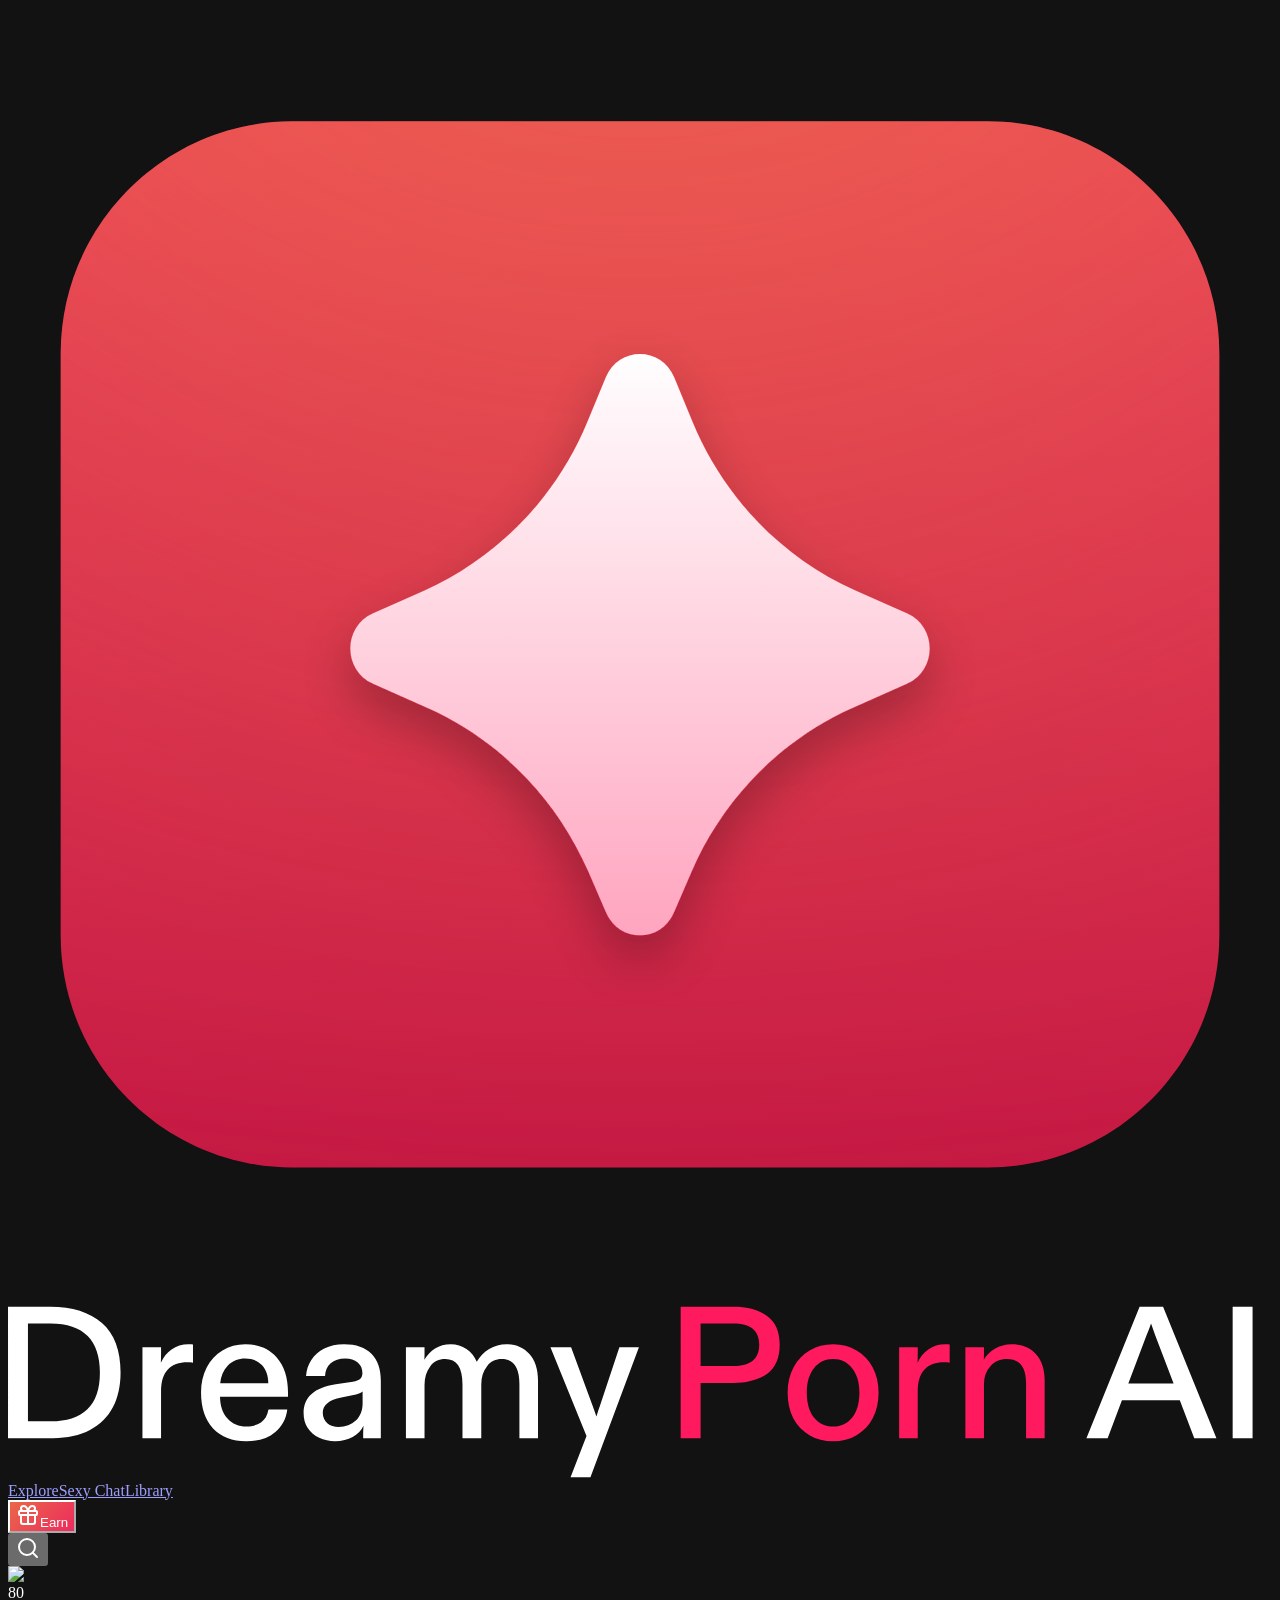
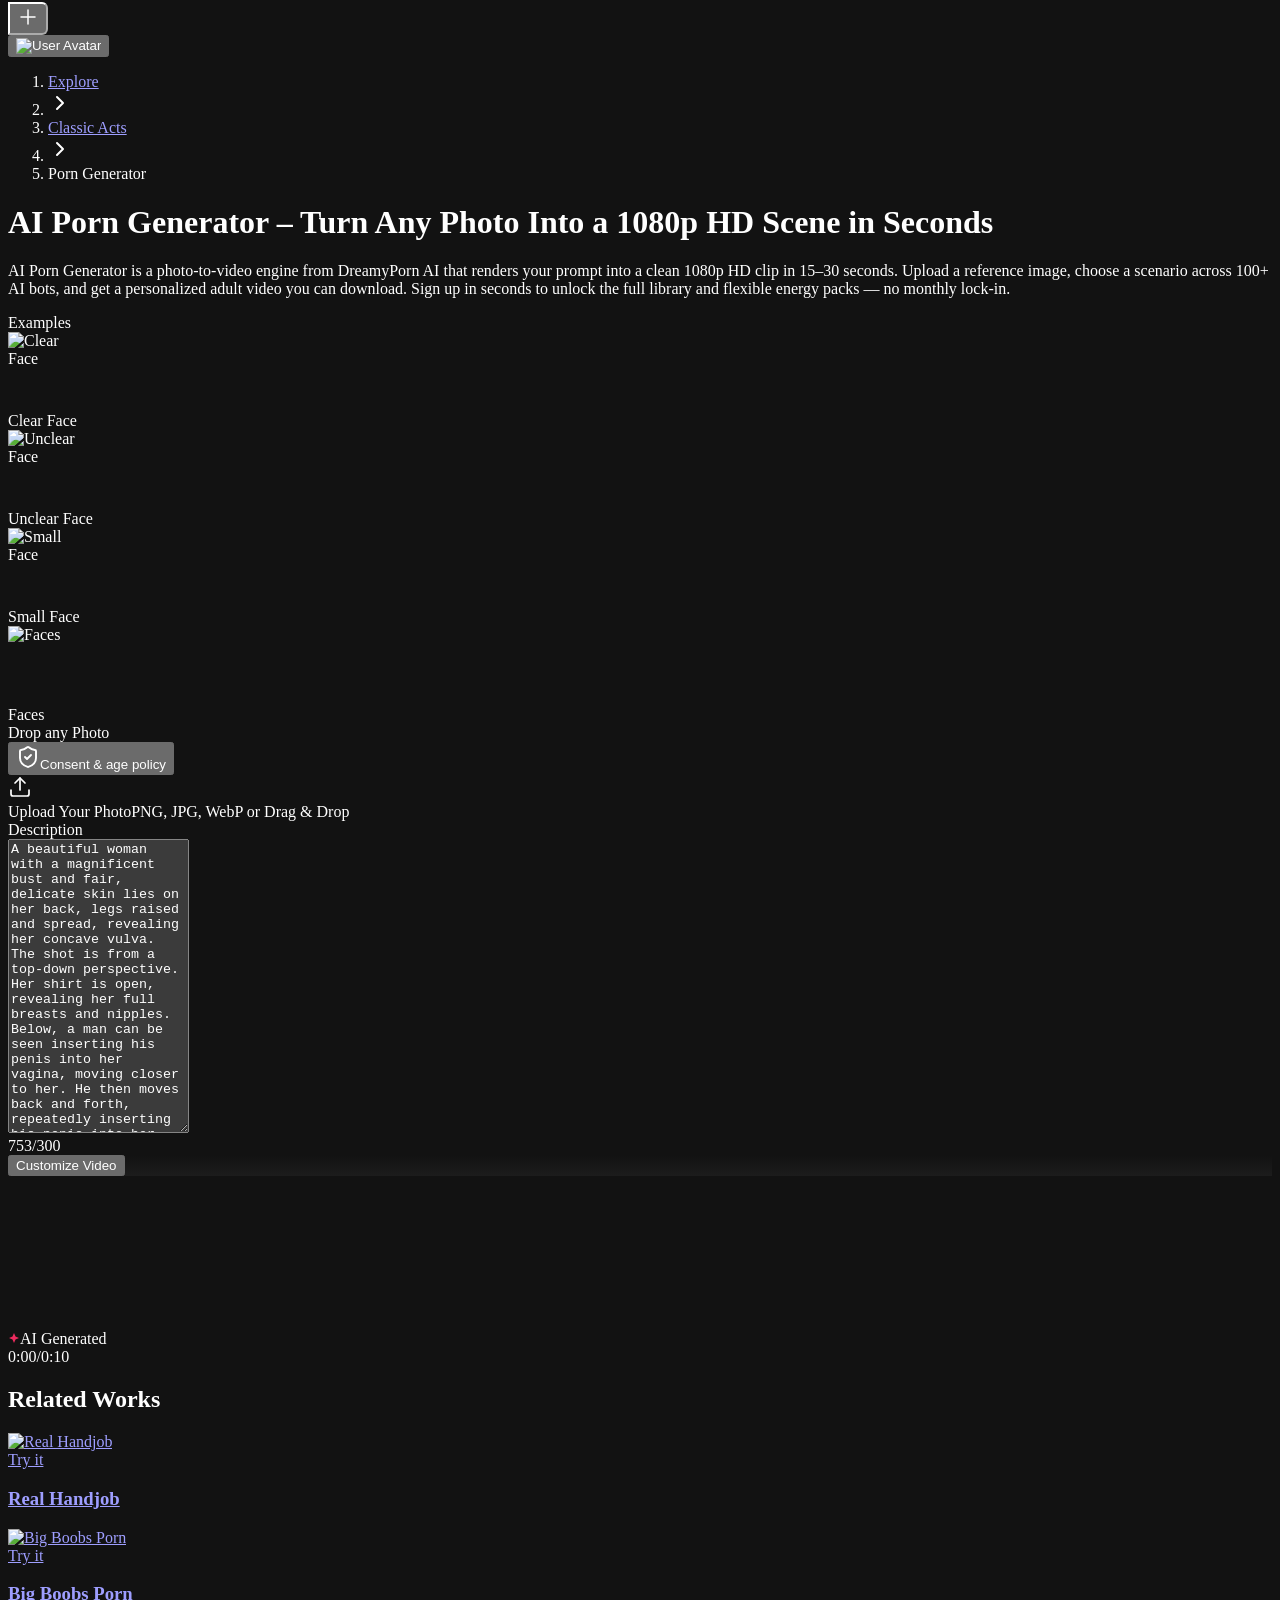
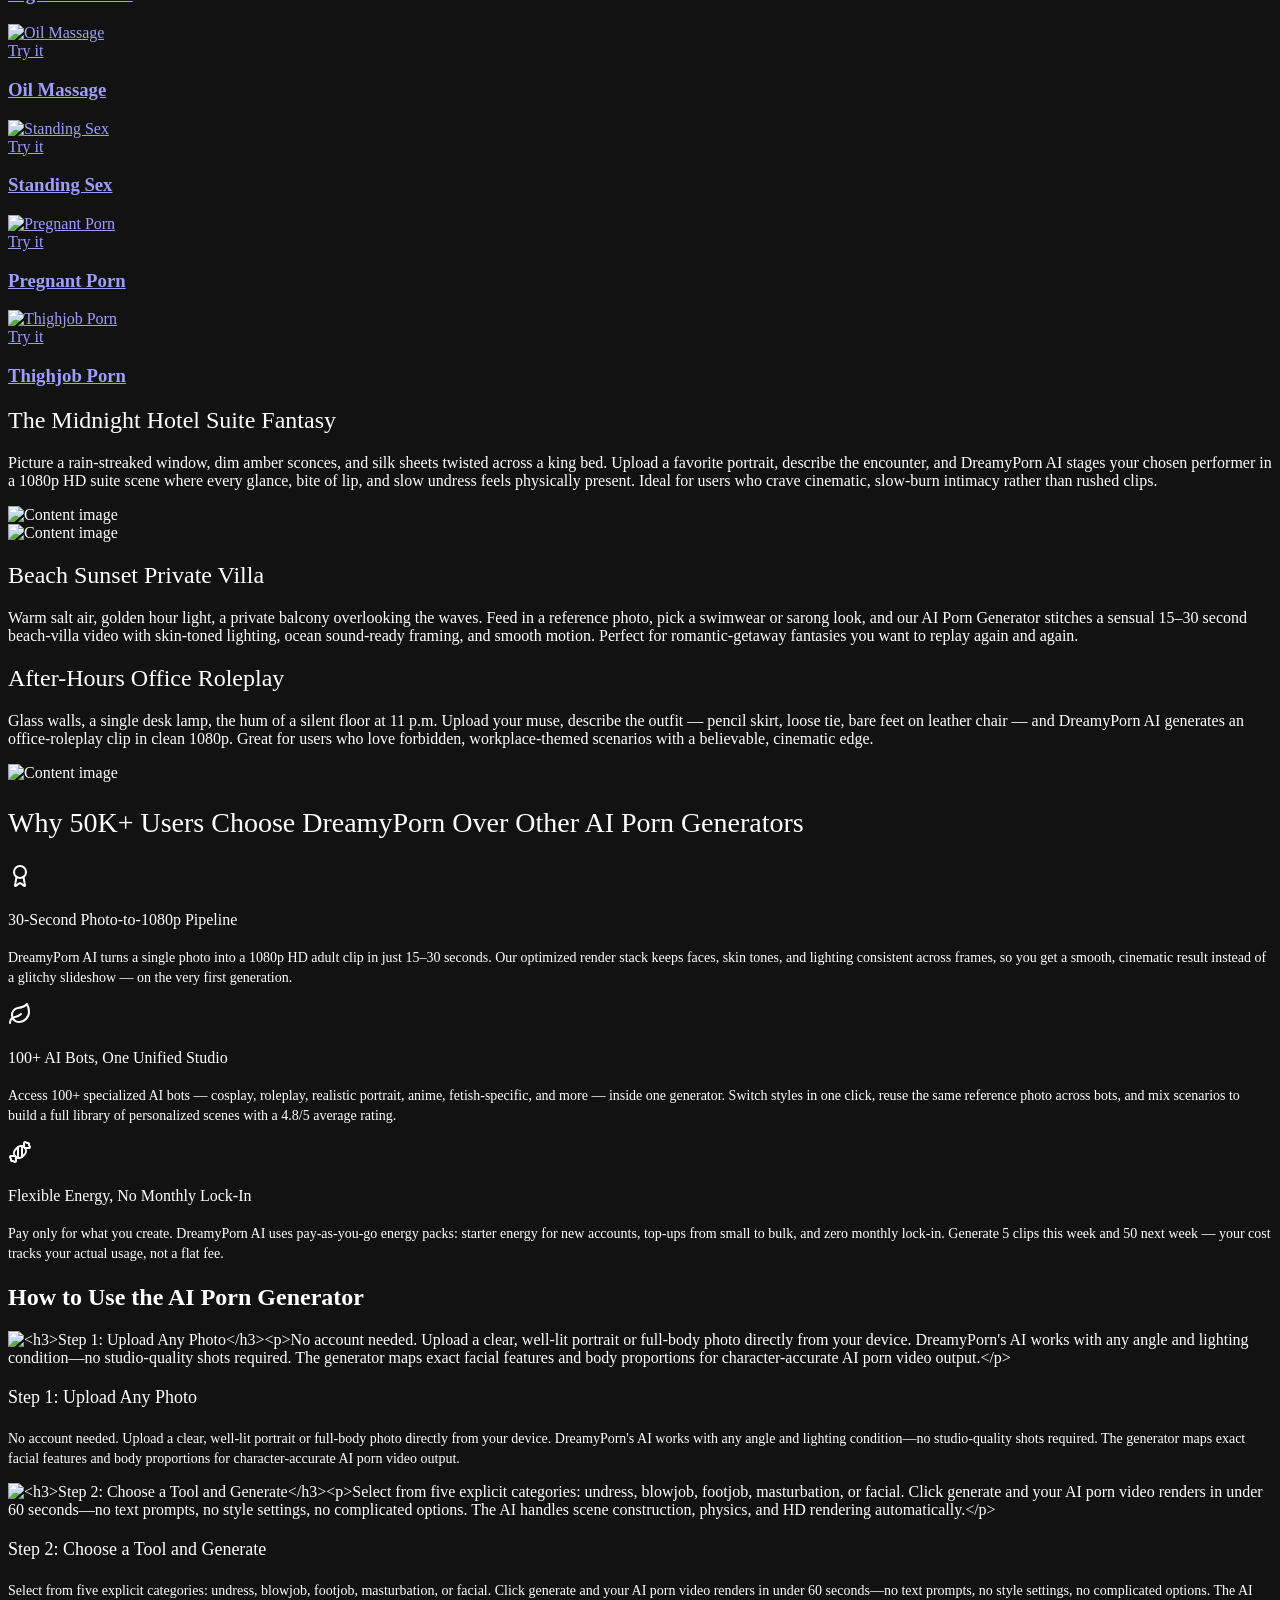
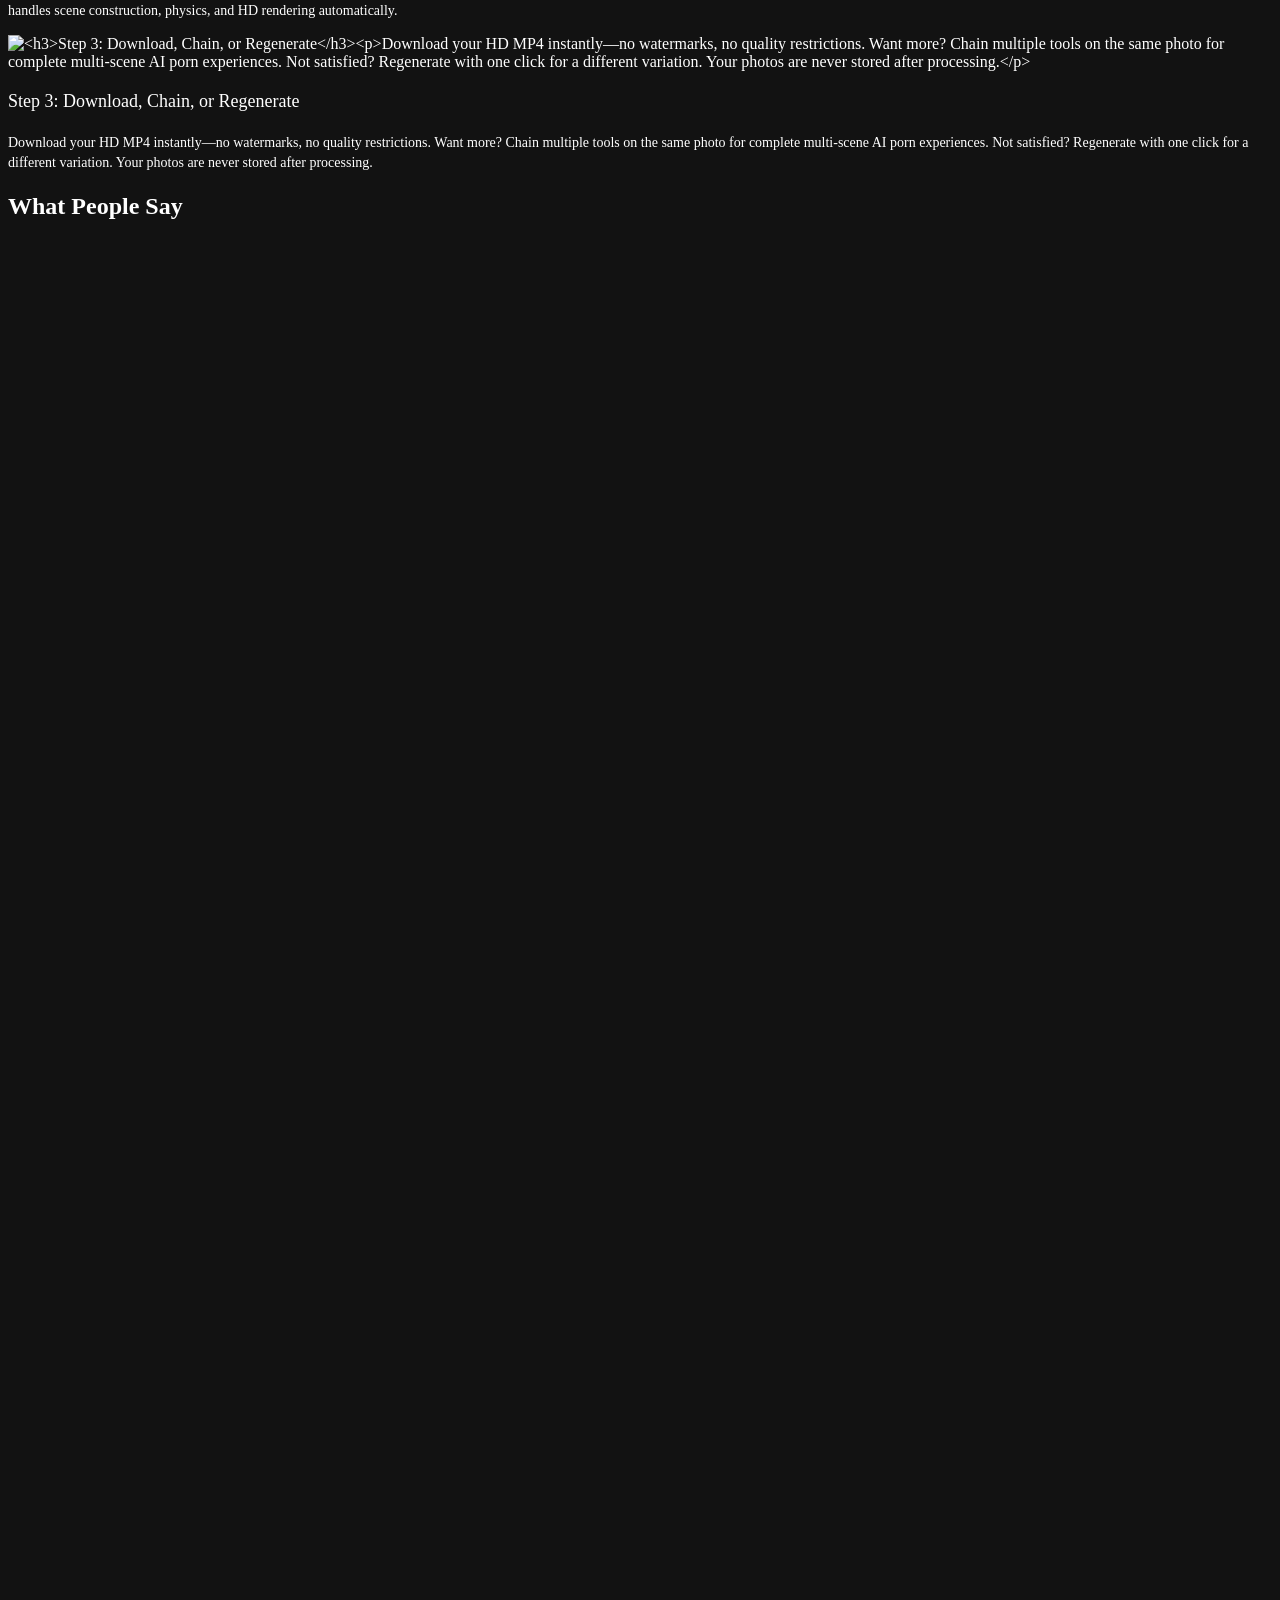
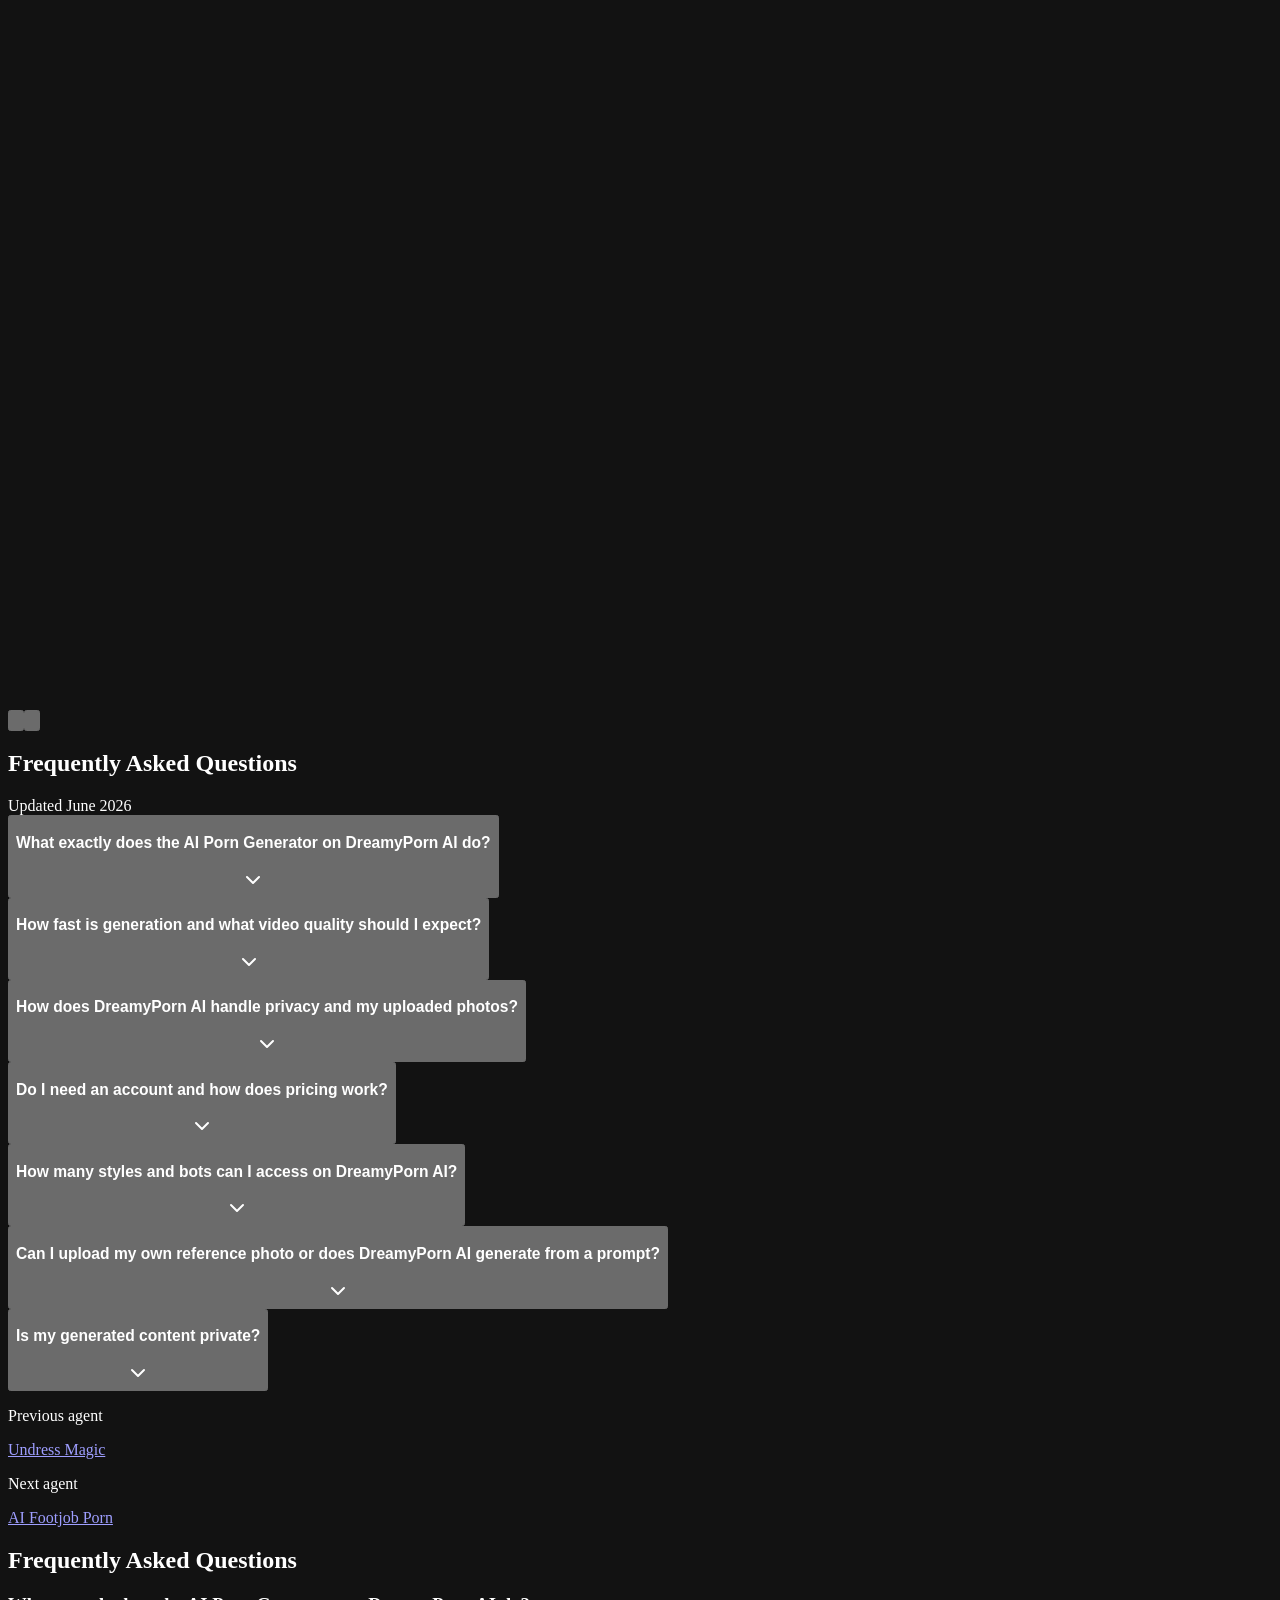
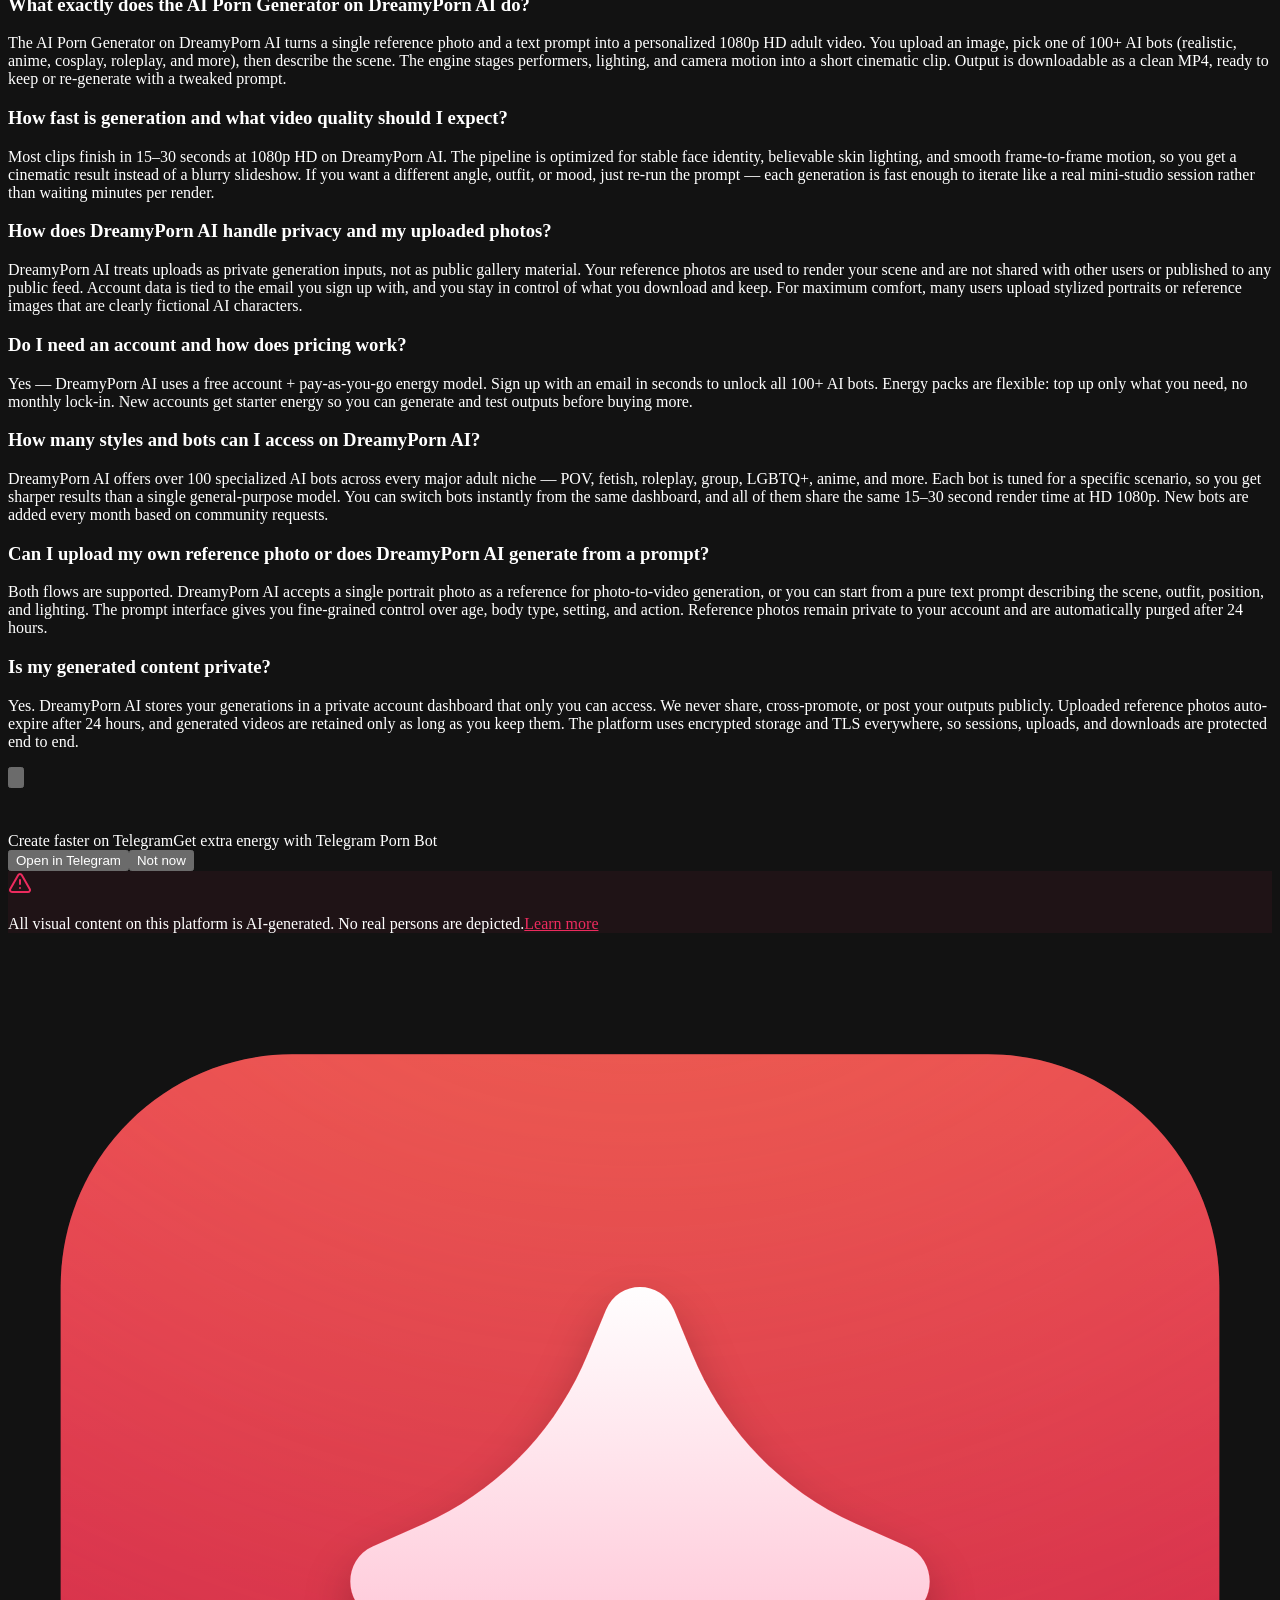
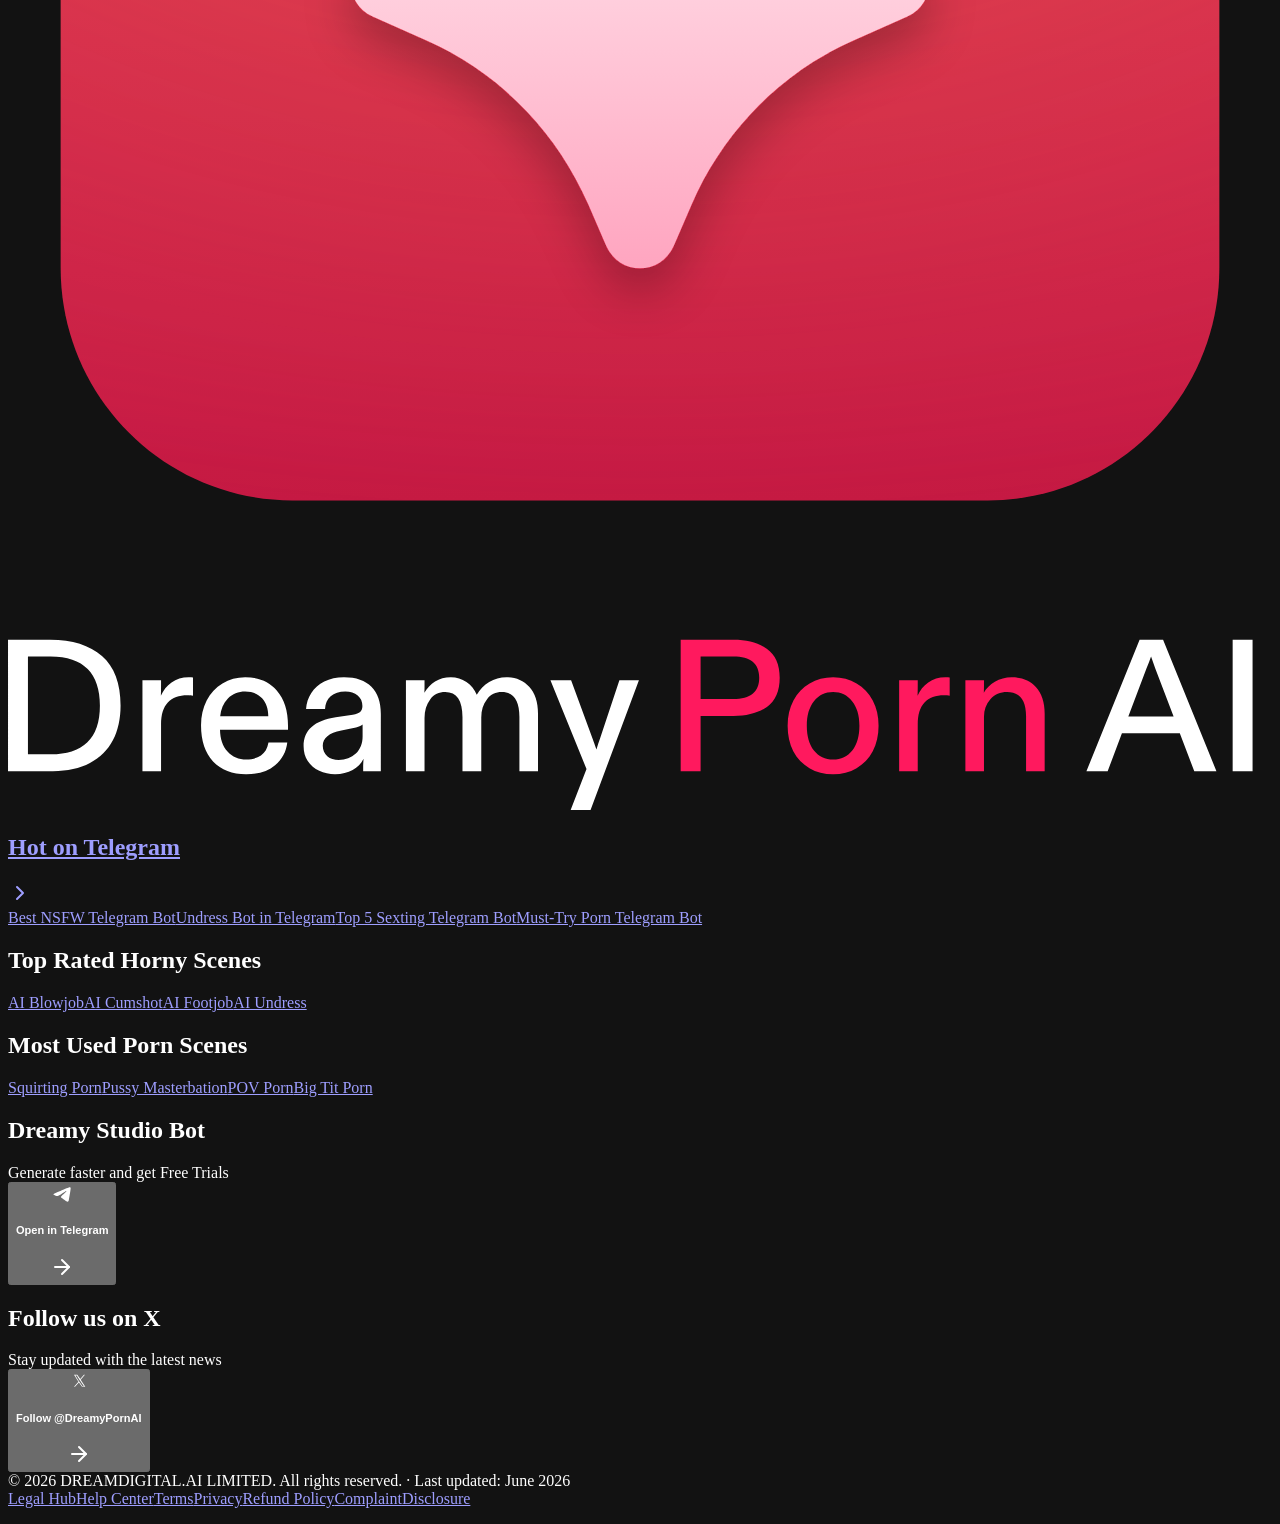
==== index.html @ 9a804de1 "Add files via upload" ====
<!DOCTYPE html>
<!-- saved from url=(0052)https://dreamyporn.ai/classic-acts/ai-porn-generator -->
<html class="__variable_bad95c no-scrollbar mx-auto max-w-[1920px] dark" lang="en" style="color-scheme: dark; --wcm-color-fg-1: rgb(20,20,20); --wcm-color-fg-2: rgb(121,134,134); --wcm-color-fg-3: rgb(158,169,169); --wcm-color-bg-1: rgb(255,255,255); --wcm-color-bg-2: rgb(241,243,243); --wcm-color-bg-3: rgb(228,231,231); --wcm-color-overlay: rgba(0,0,0,0.1); --wcm-accent-color: #3396FF; --wcm-accent-fill-color: #FFFFFF; --wcm-z-index: 1000000; --wcm-background-color: #3396FF; --wcm-background-border-radius: 8px; --wcm-container-border-radius: 30px; --wcm-wallet-icon-border-radius: 15px; --wcm-wallet-icon-large-border-radius: 30px; --wcm-wallet-icon-small-border-radius: 7px; --wcm-input-border-radius: 28px; --wcm-button-border-radius: 10px; --wcm-notification-border-radius: 36px; --wcm-secondary-button-border-radius: 28px; --wcm-icon-button-border-radius: 50%; --wcm-button-hover-highlight-border-radius: 10px; --wcm-text-big-bold-size: 20px; --wcm-text-big-bold-weight: 600; --wcm-text-big-bold-line-height: 24px; --wcm-text-big-bold-letter-spacing: -0.03em; --wcm-text-big-bold-text-transform: none; --wcm-text-xsmall-bold-size: 10px; --wcm-text-xsmall-bold-weight: 700; --wcm-text-xsmall-bold-line-height: 12px; --wcm-text-xsmall-bold-letter-spacing: 0.02em; --wcm-text-xsmall-bold-text-transform: uppercase; --wcm-text-xsmall-regular-size: 12px; --wcm-text-xsmall-regular-weight: 600; --wcm-text-xsmall-regular-line-height: 14px; --wcm-text-xsmall-regular-letter-spacing: -0.03em; --wcm-text-xsmall-regular-text-transform: none; --wcm-text-small-thin-size: 14px; --wcm-text-small-thin-weight: 500; --wcm-text-small-thin-line-height: 16px; --wcm-text-small-thin-letter-spacing: -0.03em; --wcm-text-small-thin-text-transform: none; --wcm-text-small-regular-size: 14px; --wcm-text-small-regular-weight: 600; --wcm-text-small-regular-line-height: 16px; --wcm-text-small-regular-letter-spacing: -0.03em; --wcm-text-small-regular-text-transform: none; --wcm-text-medium-regular-size: 16px; --wcm-text-medium-regular-weight: 600; --wcm-text-medium-regular-line-height: 20px; --wcm-text-medium-regular-letter-spacing: -0.03em; --wcm-text-medium-regular-text-transform: none; --wcm-font-family: -apple-system, system-ui, BlinkMacSystemFont, &#39;Segoe UI&#39;, Roboto, Ubuntu, &#39;Helvetica Neue&#39;, sans-serif; --wcm-font-feature-settings: &#39;tnum&#39; on, &#39;lnum&#39; on, &#39;case&#39; on; --wcm-success-color: rgb(38,181,98); --wcm-error-color: rgb(242, 90, 103); --wcm-overlay-background-color: rgba(0, 0, 0, 0.3); --wcm-overlay-backdrop-filter: none;"><head><meta http-equiv="Content-Type" content="text/html; charset=UTF-8"><link rel="stylesheet" href="./Best AI Porn Generator — HD 1080p in 30s _ DreamyPorn AI_files/b94a062af1a8dc96.css" data-precedence="next"><link rel="stylesheet" href="./Best AI Porn Generator — HD 1080p in 30s _ DreamyPorn AI_files/7d58cf0eca606922.css" data-precedence="next"><link rel="stylesheet" href="./Best AI Porn Generator — HD 1080p in 30s _ DreamyPorn AI_files/d6b061a3a3813647.css" data-precedence="next"><script src="./Best AI Porn Generator — HD 1080p in 30s _ DreamyPorn AI_files/64013718-0834ea9c41f2eb96.js.завантаження" async="" nonce=""></script><script src="./Best AI Porn Generator — HD 1080p in 30s _ DreamyPorn AI_files/3662-3bfb8023290907bc.js.завантаження" async="" nonce=""></script><script src="./Best AI Porn Generator — HD 1080p in 30s _ DreamyPorn AI_files/main-app-493e3308ccab097a.js.завантаження" async="" nonce=""></script><script src="./Best AI Porn Generator — HD 1080p in 30s _ DreamyPorn AI_files/2d1400c4-2dc976add39583f1.js.завантаження" async="" nonce=""></script><script src="./Best AI Porn Generator — HD 1080p in 30s _ DreamyPorn AI_files/27189323-06ae3f7335c39996.js.завантаження" async="" nonce=""></script><script src="./Best AI Porn Generator — HD 1080p in 30s _ DreamyPorn AI_files/9443-64b8e7949af06fe7.js.завантаження" async="" nonce=""></script><script src="./Best AI Porn Generator — HD 1080p in 30s _ DreamyPorn AI_files/3924-021b670758d60916.js.завантаження" async="" nonce=""></script><script src="./Best AI Porn Generator — HD 1080p in 30s _ DreamyPorn AI_files/47-842d94a8824bfe35.js.завантаження" async="" nonce=""></script><script src="./Best AI Porn Generator — HD 1080p in 30s _ DreamyPorn AI_files/error-6430dbbb666ce694.js.завантаження" async="" nonce=""></script><script src="./Best AI Porn Generator — HD 1080p in 30s _ DreamyPorn AI_files/d418eefc-2f1fbba131ad57ae.js.завантаження" async="" nonce=""></script><script src="./Best AI Porn Generator — HD 1080p in 30s _ DreamyPorn AI_files/5176-88799b2eab712360.js.завантаження" async="" nonce=""></script><script src="./Best AI Porn Generator — HD 1080p in 30s _ DreamyPorn AI_files/6176-acbb37fa8e73416c.js.завантаження" async="" nonce=""></script><script src="./Best AI Porn Generator — HD 1080p in 30s _ DreamyPorn AI_files/5592-67884c08da29d616.js.завантаження" async="" nonce=""></script><script src="./Best AI Porn Generator — HD 1080p in 30s _ DreamyPorn AI_files/global-error-c7f692f5a6d185b6.js.завантаження" async="" nonce=""></script><script src="./Best AI Porn Generator — HD 1080p in 30s _ DreamyPorn AI_files/92-e41ec21374abd4bc.js.завантаження" async="" nonce=""></script><script type="application/ld+json">{"@context":"https://schema.org","@type":"Organization","name":"DreamyPorn AI","url":"https://dreamyporn.ai","logo":"https://dreamyporn.ai/logo.png","description":"DreamyPorn AI is the leading AI-powered platform for creating personalized HD NSFW videos from photos. Features include undress, blowjob, footjob, facial, and masturbation video generation.","sameAs":["https://t.me/Fantasia_Studio_Bot","https://x.com/AIDreamyporn"]}</script><script type="application/ld+json">{"@context":"https://schema.org","@type":"WebSite","name":"DreamyPorn AI","url":"https://dreamyporn.ai","description":"AI porn video generator — create realistic NSFW content from any photo in seconds.","publisher":{"@type":"Organization","name":"DreamyPorn AI","url":"https://dreamyporn.ai"}}</script><script src="./Best AI Porn Generator — HD 1080p in 30s _ DreamyPorn AI_files/polyfills-42372ed130431b0a(1).js.завантаження" nomodule="" nonce=""></script><script id="sc-global">
          window.$global = window.$global || {};
          window.$global.locale = 'en';
          window.$global.visitorId = 'e04ec60a-961d-49da-8b56-17e6f040cc16';
          window.$global.isLogin = true;
        </script><style type="text/css">[data-vaul-drawer]{touch-action:none;will-change:transform;transition:transform .5s cubic-bezier(.32, .72, 0, 1);animation-duration:.5s;animation-timing-function:cubic-bezier(0.32,0.72,0,1)}[data-vaul-drawer][data-vaul-snap-points=false][data-vaul-drawer-direction=bottom][data-state=open]{animation-name:slideFromBottom}[data-vaul-drawer][data-vaul-snap-points=false][data-vaul-drawer-direction=bottom][data-state=closed]{animation-name:slideToBottom}[data-vaul-drawer][data-vaul-snap-points=false][data-vaul-drawer-direction=top][data-state=open]{animation-name:slideFromTop}[data-vaul-drawer][data-vaul-snap-points=false][data-vaul-drawer-direction=top][data-state=closed]{animation-name:slideToTop}[data-vaul-drawer][data-vaul-snap-points=false][data-vaul-drawer-direction=left][data-state=open]{animation-name:slideFromLeft}[data-vaul-drawer][data-vaul-snap-points=false][data-vaul-drawer-direction=left][data-state=closed]{animation-name:slideToLeft}[data-vaul-drawer][data-vaul-snap-points=false][data-vaul-drawer-direction=right][data-state=open]{animation-name:slideFromRight}[data-vaul-drawer][data-vaul-snap-points=false][data-vaul-drawer-direction=right][data-state=closed]{animation-name:slideToRight}[data-vaul-drawer][data-vaul-snap-points=true][data-vaul-drawer-direction=bottom]{transform:translate3d(0,var(--initial-transform,100%),0)}[data-vaul-drawer][data-vaul-snap-points=true][data-vaul-drawer-direction=top]{transform:translate3d(0,calc(var(--initial-transform,100%) * -1),0)}[data-vaul-drawer][data-vaul-snap-points=true][data-vaul-drawer-direction=left]{transform:translate3d(calc(var(--initial-transform,100%) * -1),0,0)}[data-vaul-drawer][data-vaul-snap-points=true][data-vaul-drawer-direction=right]{transform:translate3d(var(--initial-transform,100%),0,0)}[data-vaul-drawer][data-vaul-delayed-snap-points=true][data-vaul-drawer-direction=top]{transform:translate3d(0,var(--snap-point-height,0),0)}[data-vaul-drawer][data-vaul-delayed-snap-points=true][data-vaul-drawer-direction=bottom]{transform:translate3d(0,var(--snap-point-height,0),0)}[data-vaul-drawer][data-vaul-delayed-snap-points=true][data-vaul-drawer-direction=left]{transform:translate3d(var(--snap-point-height,0),0,0)}[data-vaul-drawer][data-vaul-delayed-snap-points=true][data-vaul-drawer-direction=right]{transform:translate3d(var(--snap-point-height,0),0,0)}[data-vaul-overlay][data-vaul-snap-points=false]{animation-duration:.5s;animation-timing-function:cubic-bezier(0.32,0.72,0,1)}[data-vaul-overlay][data-vaul-snap-points=false][data-state=open]{animation-name:fadeIn}[data-vaul-overlay][data-state=closed]{animation-name:fadeOut}[data-vaul-animate=false]{animation:none!important}[data-vaul-overlay][data-vaul-snap-points=true]{opacity:0;transition:opacity .5s cubic-bezier(.32, .72, 0, 1)}[data-vaul-overlay][data-vaul-snap-points=true]{opacity:1}[data-vaul-drawer]:not([data-vaul-custom-container=true])::after{content:'';position:absolute;background:inherit;background-color:inherit}[data-vaul-drawer][data-vaul-drawer-direction=top]::after{top:initial;bottom:100%;left:0;right:0;height:200%}[data-vaul-drawer][data-vaul-drawer-direction=bottom]::after{top:100%;bottom:initial;left:0;right:0;height:200%}[data-vaul-drawer][data-vaul-drawer-direction=left]::after{left:initial;right:100%;top:0;bottom:0;width:200%}[data-vaul-drawer][data-vaul-drawer-direction=right]::after{left:100%;right:initial;top:0;bottom:0;width:200%}[data-vaul-overlay][data-vaul-snap-points=true]:not([data-vaul-snap-points-overlay=true]):not(
[data-state=closed]
){opacity:0}[data-vaul-overlay][data-vaul-snap-points-overlay=true]{opacity:1}[data-vaul-handle]{display:block;position:relative;opacity:.7;background:#e2e2e4;margin-left:auto;margin-right:auto;height:5px;width:32px;border-radius:1rem;touch-action:pan-y}[data-vaul-handle]:active,[data-vaul-handle]:hover{opacity:1}[data-vaul-handle-hitarea]{position:absolute;left:50%;top:50%;transform:translate(-50%,-50%);width:max(100%,2.75rem);height:max(100%,2.75rem);touch-action:inherit}@media (hover:hover) and (pointer:fine){[data-vaul-drawer]{user-select:none}}@media (pointer:fine){[data-vaul-handle-hitarea]:{width:100%;height:100%}}@keyframes fadeIn{from{opacity:0}to{opacity:1}}@keyframes fadeOut{to{opacity:0}}@keyframes slideFromBottom{from{transform:translate3d(0,var(--initial-transform,100%),0)}to{transform:translate3d(0,0,0)}}@keyframes slideToBottom{to{transform:translate3d(0,var(--initial-transform,100%),0)}}@keyframes slideFromTop{from{transform:translate3d(0,calc(var(--initial-transform,100%) * -1),0)}to{transform:translate3d(0,0,0)}}@keyframes slideToTop{to{transform:translate3d(0,calc(var(--initial-transform,100%) * -1),0)}}@keyframes slideFromLeft{from{transform:translate3d(calc(var(--initial-transform,100%) * -1),0,0)}to{transform:translate3d(0,0,0)}}@keyframes slideToLeft{to{transform:translate3d(calc(var(--initial-transform,100%) * -1),0,0)}}@keyframes slideFromRight{from{transform:translate3d(var(--initial-transform,100%),0,0)}to{transform:translate3d(0,0,0)}}@keyframes slideToRight{to{transform:translate3d(var(--initial-transform,100%),0,0)}}</style><style id="_goober"> @keyframes go2264125279{from{transform:scale(0) rotate(45deg);opacity:0;}to{transform:scale(1) rotate(45deg);opacity:1;}}@keyframes go3020080000{from{transform:scale(0);opacity:0;}to{transform:scale(1);opacity:1;}}@keyframes go463499852{from{transform:scale(0) rotate(90deg);opacity:0;}to{transform:scale(1) rotate(90deg);opacity:1;}}@keyframes go1268368563{from{transform:rotate(0deg);}to{transform:rotate(360deg);}}@keyframes go1310225428{from{transform:scale(0) rotate(45deg);opacity:0;}to{transform:scale(1) rotate(45deg);opacity:1;}}@keyframes go651618207{0%{height:0;width:0;opacity:0;}40%{height:0;width:6px;opacity:1;}100%{opacity:1;height:10px;}}@keyframes go901347462{from{transform:scale(0.6);opacity:0.4;}to{transform:scale(1);opacity:1;}}.go4109123758{z-index:9999;}.go4109123758 > *{pointer-events:auto;}</style><script id="page_render_trace">
          (function() {
            // 记录页面开始时间到全局变量
            window.__pageStartTime__ = Date.now();

            // 同步 SSR 生成的 traceId 到 Global
            if (!window.$global) {
              window.$global = {};
            }
            window.$global.traceId = '1b455867-68f5-4d60-9e15-2daefe1f2070';

            const trackParams = {
              trace_id: '1b455867-68f5-4d60-9e15-2daefe1f2070',
              page: 'floor_url',
              user_id: '64411677',
              time: new Date().toISOString(),
            };

            window.standaloneSensors?.renderTrack?.('Page_Render_Start_art', trackParams);
          })();
        </script><style type="text/css">:root [href="https://adstub.net/gaza88/"], :root [href="https://adstub.net/cina777/"], :root [href="https://adstub.net/arab777/"], :root [href="https://adstub.net/indo666/"], :root [href="https://adstub.net/rusia777/"], :root [href^="//mage98rquewz.com/"], :root div.content-showcase-itru-sufficient-2d:not(.q7d5z1l):not(.x9a7b3k), :root img[style*="//counter.yadro.ru/"], :root img[src^="/stat/"][width="88"][height="31"], :root img[src*="top.mail.ru/counter?"], :root img[src*="cycounter"][width="88"][height="31"], :root img[src*="://r.i.ua/"], :root img[src*="://c.bigmir.net/"], :root a[href^="http://hitcounter.ru/top/stat.php"], :root a[href^="http://click.hotlog.ru/"], :root a[href*="/rating/"] > img[width="88"][height="31"], :root a#mobtop[title^="Рейтинг мобильных сайтов"], :root [title="uWeb Counter"], :root [title="uCoz Counter"], :root .min-width-normal > #popup_container ~ #fade, :root .min-width-normal > #popup_container, :root body > div[class^="_"][class*=" _"][class$="_stBig"], :root body > div[style="position: fixed; z-index: 999999; width: 400px; height: 308px; right: 5px; bottom: 5px;"], :root .flex-promo-series > .left-col > :not(#players):not(.serial-series-info), :root a[href*="://news.mirtesen.ru/newdata/"], :root .app.blog-post-page #blog-post-item-video-ad, :root #root > .app .sportrecs, :root #root > .app #very-right-column, :root body.has-brand .b-content__main > div[style^="height: 250px; overflow: hidden;"], :root body.has-brand .b-content__main > div[id]:not([class]):empty, :root body.has-brand .b-content__main .b-player a[href*="aHR0c"], :root div[style="width: 252px; height: 450px; position: fixed; right: 0px; top: 0px; overflow: hidden; z-index: 10000;"], :root thetruestory-widget-top, :root object[data^="blob"], :root img[width="160"][height="600"], :root iframe[src*="trafic-media.ru"], :root iframe[src*="hd.gg33.top/"], :root iframe[src*="fwdcdn.com/frame/partners/"], :root iframe[src*="ads.exosrv.com"], :root iframe[src*="://vidroll.ru/"], :root iframe[src*="://promo-bc.com/"], :root iframe[src*="://partner-widget.vsesdal.com/"], :root iframe[src*="://mark-media.com.ua"], :root iframe[src*="://ab.adpro.com.ua/"], :root iframe[src*="/mixadv_"], :root iframe[src*="/carta.ua/ajax/widget."], :root iframe[src*="/3647.tech"], :root iframe[id^="republer"], :root iframe[data-src*="fwdcdn.com/frame/partners/"], :root div[id^="yandex_rtb"], :root div[id^="trafmag_"], :root div[id^="tizerws_"], :root div[id^="rtn4p"], :root div[id^="republer_"], :root div[id^="news_nest_net_ru"], :root div[id^="news_nest_msk_ru"], :root div[id^="news_2xclick_ru_"], :root div[id^="join_informer_"], :root div[id^="itizergroup_"], :root div[id^="infox_"], :root div[id^="gnezdo_ru_"], :root div[id^="cpa_rotator_block"], :root div[id^="beroll_rotator"], :root div[id^="b_tz_"], :root div[id^="admixer_"], :root div[id^="admixer-"], :root div[id^="DIV_DA_"], :root img[onclick*="clustrmaps.com/counter/"], :root div[id*="Teaser_Block"], :root div[data-server-rendered="true"] > div[id^="la-"], :root div[data-adv-type="dfp"], :root iframe[src^="https://a.adtng.com/"], :root div[class^="da-ya-widget"], :root div[class^="da-widget-"], :root div[class^="block_fortress"], :root div[class^="bidvol-widget-"], :root div[class^="adfinity_block_"], :root div[class*="td-a-rec-id-"], :root #root > .app .partner-block-wrapper, :root div[class*="spklw"][data-type="ad"], :root a[onclick*="trtkp.ru"], :root a[onclick*="https://dzen.ru/news/?favid="], :root iframe[src*="litres.ru/static/widgets"], :root a[href^="https://www.juicer.io?referrer="], :root a[href^="https://wcm-ru.frontend.weborama.fr/fcgi-bin/dispatch.fcgi?"], :root a[href^="https://relap.io/"][href*="promo_ad_link"], :root a[href^="https://msetup.pro"], :root a[href^="https://bongacams"][href*="com/track?"], :root a[href^="http://trafmaster.com"], :root a[href^="http://traderstart.mirtesen.ru"], :root a[href^="http://tds-2.ru"], :root a[href^="http://glprt.ru/affiliate/"], :root a[href^="http://datxxx.com"], :root a[href^="http://browserload.info/"], :root a[href^="http://amigodistr.ru/"], :root img[data-src="https://catalog.orbita.co.il/orbita.gif"], :root a[href^="/images/obmen/"][href$=".php"][target="_blank"], :root a[href^="/go/ufiler?"], :root a[href^="/go/ubar?"], :root a[href="http://advert.mirtesen.ru/"], :root a[href*="zdravo-med.ru"], :root a[href*="xxxrevpushclcdu.com"], :root a[href*="ultrabit.ws"], :root a[href*="tvks.ru"], :root a[href*="trklp.ru"], :root a[href*="traflabs.xyz"], :root div[id^="CGCandy"], :root a[href*="tptrk.ru"], :root a[href*="top.24smi.info"], :root a[href*="thor-media.ru/click/"], :root a[href*="shakespoint.com"], :root a[href*="shakescash.com"], :root a[href*="sapmedia.ru"], :root a[href*="sandratand.ru"], :root div[data-server-rendered="true"] > div[id^="block-"], :root a[href*="rexchange.begun.ru/rclick?"], :root a[href*="retagapp.com"], :root a[href*="refpazus.top"], :root a[href*="problogrus.ru"], :root a[href*="please-direct.com"], :root a[href*="sviruniversal.com/"], :root a[href*="octoclick.net"], :root a[href*="nhebd.xyz"], :root a[href*="news"][href*="favid"], :root a[href*="makegreat.website"], :root a[href*="m1cpl.ru"], :root #root > .app .adfox-top, :root a[href*="joycasino.com/?partner="], :root a[href*="idealmedia.io"], :root span[data-ez-ph-id], :root a[href*="gpclick.ru"], :root a[href*="gocdn.ru"], :root a[href*="//softboxik1.ru/"], :root a[href*="flylinks.pw"], :root [data-la-block-show-id], :root a[href*="films.ws"], :root .section-subheader > .section-hotel-prices-header, :root a[href*="feellights.ru"], :root a[href*="cpl11.ru"], :root a[href*="://parandaya.com"], :root a[href*="cosmolot.me/"][href*="banner"], :root a[href*="cmsmodnews.com"], :root a[href*="shakesin.com"], :root a[href*="bgrndi.com"], :root a[href*="ads2-adnow.com"], :root a[href*="://ya-cdn.ru/r/"], :root a[href*="://womens-journal.ru/"], :root a[href*="://vse-sdal.com/promo/"], :root [id^="ad-wrap-"], :root a[href^="https://go.tmrjmp.com"], :root a[href*="://ufiler-pro.ru/"], :root topadblock, :root a[href*="://tracker.partnersmelbet.ru/"], :root a[href*="://topclicks.club/"], :root a[href*="://tlmnt"][href*="/tracker/?partner="], :root a[title="TopTracker.Ru - Рейтинг трекеров."], :root a[href*="://clickstats.fun/"], :root a[href*="://techdmn.com/"], :root .flex-promo-series > .right-col a[href][target="_blank"], :root [class^="fpm_"][class*="_crss"], :root a[href*="://superiortds.ru/"], :root a[href*="://sugisatomi.com/"], :root div[data-dfp-id], :root a[href*="://shusnarmuk.com/"], :root a[href*="://segodnia.club/"], :root [data-cl-spot-id], :root [href*="driverpack.io/"], :root a[href*="cpagetti1.com"], :root a[href*="://search-cdn.ru/r/"], :root a[href*="://ruprivate.club/"], :root a[href^="https://kshop"][href*=".com/"], :root a[href*="://ruonline.bar/"], :root a[href^="http://eaplay.ru/"], :root amp-connatix-player, :root a[href*="://riaccaw.com/"], :root [href^="https://join.playboyplus.com/track/"], :root a[href*="://hypmag.ru/search/pereh.php"], :root a[href*="://reidancis.com/"], :root in-page-message[doskip], :root a[href*=".cfm?domain="][href*="&fp="], :root a[href*="://ya-browser.ru/r/"], :root a[href*="://refpamjeql.top/"], :root [data-mobile-ad-id], :root a[href*="://ref.studwork.ru/"], :root a[href*="://r.advg.agency/"], :root a[href*="/onvix.tv/promo/"][target=_blank], :root a[href*="://premiumredir.ru/"], :root a[href*="://lobar.site/r/"], :root div[id^="advertur_"], :root a[href*="://lapina.xyz/"], :root a[href*="://lapina.best/"], :root a[href*="/rlink/simptizer/"], :root a[href*="://gopremiumsoft.com/"], :root a[href*="://go.progfile.space/r/"], :root a[href*="://go.bundlebyte.net/r/"], :root a[href*="://go.btraffic.net/"], :root a[href*="://getbrauzer.ru/"], :root a[href*="://newbrowserme.ru/"], :root a[href*="://gertadv.ru/"], :root a[href*="torrentum.ru"], :root a[href*="://filesmytop.ru/"], :root [href^="https://www.mypillow.com/"] > img, :root a[href*="://fast2click.ru/"], :root a[href*="tvkw.ru"], :root a[href*="://etcodes.com/"], :root a[href*="://et-cod.com/"], :root a[href^="https://go.xxxjmp.com"], :root a[href*="://elgrur.com/"], :root a[href*="://doxod24.online/"], :root [href="https://adstub.net/judi89/"], :root a[href*="://clickrpk.com/"], :root a[href*="://bubblevard.com/"], :root a[href*="://bs.serving-sys.ru/"], :root a[href^="http://com-1.pro/"], :root a[href^="https://www.effectiveratecpm.com/"], :root a[href*="://betahit.click/"], :root div[id^="adfox_"], :root a[href*="://bestnewsoft.ru/"], :root a[href*="://analyticsq.com"], :root a[href*="//universalin.info/"], :root a[href*="kodielinktrust.ru"], :root iframe[src*="://rstbtmd.com/"], :root a[href*="://101partners-stat2.com/"], :root .nya-slot[style], :root a[href*="://vpnbrowser.ru/"], :root a[href*="/uni-lnk.com/"], :root a[href*="://getyoursoft.ru/"], :root a[href*="/sb/clk/"], :root a[href*="://extlinka.ru/"], :root a[href*="/rapidtor.ru"], :root a[href*="/onvix.me/promo/"][target=_blank], :root a[href^="https://streamate.com/landing/click/"], :root a[href*="/newbrowser.club/"], :root a[href^="https://www.adultempire.com/"][href*="?partner_id="], :root a[href*="/myuniversalnk.net/"], :root a[href*="/myuniversalnk.com/"], :root a[href*="/mosday.ru/ad/"], :root a[href*="/loaderu.ru/"], :root a[href^="https://prime.rambler.ru/promo/"], :root a[href^="//s.zlinkd.com/"], :root a[href*="/installpack.net"], :root a[href*="/go.1k3.net/"], :root object[data*="ads.com/clk.swf"], :root a[href*="/eversaree.bid"], :root a[href*="/afftraf.co/"], :root a[href*="://yadistr.ru/"], :root a[href*="//yojlf.com"], :root a[href*="://installpack.ru"], :root a[href*="//viruniversal.com/"], :root a[href^="https://postback1win.com/"], :root a[href*="//utimg.ru/"], :root a[onmousedown^="this.href='https://paid.outbrain.com/network/redir?"], :root a[href*="//universalut.info/"], :root a[href*="//universalini.info/"], :root a[href*="//ubar.pro"], :root a[href*="//ubar-pro"], :root a[href*="://matchnow.info"], :root a[href*="/u-loads.ru/"], :root [href^="http://www.mypillow.com/"] > img, :root a[href^="//go.eabids.com/"], :root a[href*="//tranqvilius.com/"], :root div[data-adzone], :root a[href*="://tele.gg/"], :root a[href*="//tiruniversal.com/"], :root div[data-id^="div-gpt-ad-"], :root a[href*="//tekaners.com/"], :root [href^="https://optimizedelite.com/"] > img, :root a[href^="https://www.dating-finder.com/signup/?ai_d="], :root a[href*="//tdsrotate.ru/"], :root a[href*="//restofarian.com"], :root a[href^="https://www.friendlyduck.com/AF_"], :root a[href^="https://quotationfirearmrevision.com/"], :root a[href*="//refpabjgth.top/"], :root a[href*="//newbrowser.me/"], :root a[href^="https://bongacams10.com/track?"], :root a[href*="//loderna.ru"], :root [href^="https://www.restoro.com/"], :root a[href*="//loderls.ru"], :root a[href^="https://tour.mrskin.com/"], :root #BlWrapper > .b-temp_rbc, :root a[href*="//historategory.com/"], :root a[href*="//go.webredir.net/r/"], :root a[href^="https://fc.lc/ref/"], :root a[href*="//go.leadassets.net/r/"], :root a[href*="//getmybrowser.ru/"], :root a[href*="://ya-distrib.ru/r/"], :root [href^="https://www.hostg.xyz/"] > img, :root a[href*="//clickdome.online/"], :root a[href*="//gerocenius.com/"], :root a[href*="//givemysoft.ru/"], :root a[href*="//febrare.ru/"], :root a[href*="advertwebgid.ru"], :root div[id^="apn_native_ad_slot_"], :root [id^="ad_slider"], :root a[href*="//ext-load.net"], :root a[href*="//dzen.ru"][href*="favid"], :root a[href^="https://www.adskeeper.com"], :root a[href*="bestforexplmdb.com"], :root a[href*="/universalsrc.com/"], :root a[href*="//bestonewos.com/"], :root a[href*="//avertise.ru/"], :root a[href*="//advtise.ru/"], :root div[id^="traffim-widget"], :root a[href*="//24smi."][href*="/top/"], :root a[href*="://gonewfiles.ru/"], :root a[data-redirect^="https://paid.outbrain.com/network/redir?"], :root a[href*="//12traffic.ru/"], :root a[href^="https://s.zlinkd.com/"], :root a[href*=".ufiler.pro/"], :root a[href*="://ufiler-download.ru/"], :root [data-testid^="taboola-"], :root a[href^="https://trk.nfl-online-streams.club/"], :root a[href*=".pokupkins.ru"], :root a[href*="://topsofto.ru/"], :root a[href*=".orgsales.ru"], :root [src^="//am15.net/?"], :root .novelty-banner ~ .dle_b_help > a[target="_blank"], :root [onclick*="mixadvert.com"], :root .base-page_container > .banerRight, :root a[href*="lifenews24x7.ru"], :root .banner-img > .pbl, :root [onclick*="//msetup.pro/"], :root [id^="unit_"] > a[href*="://vrf.ru"], :root #root > .app > .sticky-button, :root [href^="https://download.cdn.yandex.net/yandex-tag/weboffer/"], :root [href*="postlnk.com"], :root [href*="pigiuqproxy.com"], :root a[href^="https://pb-imc.com/"], :root a[href*=".braun634.com/"], :root [href*="://go.leadgid.ru/aff_c?"], :root a[href*="mixadvert.com"], :root a[href*="/ogclick.com/api/redirect"], :root [data-link*="://topclicks.club/"], :root [href*="://edgrmtracking.com/"], :root [href*="://clickpzk.com/"], :root [href*="://click.1k3web.net/"], :root [href*="://click.1k3web.com/"], :root [href*="/vaigowoa.com"], :root a[href^="https://www.liquidfire.mobi/"], :root a[href*="intovarro.ru"], :root [href*="/uni-tds.com/"], :root [href*="//takenewsofts.ru/"], :root a[href*="go.ad2up.com"], :root a[href^="https://hot-growngames.life/"], :root [data-src^="https://news.te.ua/widget/"], :root [data-membrana-container], :root [data-link*="://ubar-pro"], :root .header-banner > #moneyback[target="_blank"], :root [data-link*="/sb/clk/"], :root a[href*="offhealth.ru"], :root a[href*="://landingtracker.com/"], :root [data-link*="//ufiler-pro2.ru"], :root [data-la-show-block-id], :root div[id^="zcbclk"], :root [data-la-custom-block], :root a[href*="herrabjec.pro"], :root [data-la-block], :root [data-href^="https://download.cdn.yandex.net/yandex-tag/weboffer/"], :root [class^="fpm_"][class*="_out"], :root a[href^="http://luckiestclick.com/goto."], :root [class^="fpm_"][class*="_cross"], :root [href*=".drp.su/"], :root #movie_video:empty, :root div[id^="ad-div-"], :root [class^="flat_"][class*="_modal"], :root div[id^="adpartner-jsunit-"], :root a[href*="/yfiles1.ru"], :root a[href*="wow-partners.com/click.php"], :root [class^="flat_"][class*="_cross"], :root [data-testid="adBanner-wrapper"], :root .fp-player > div[style*="position: absolute"][style*="inset: 0px"][style*="overflow: hidden"][style*="z-index:"][style*="background: transparent"][style*="display: block"], :root .content_rb[id^="content_rb_"], :root #modal[doskip][prclck], :root #adv_unisound ~ #main > #slidercontentContainer, :root a[href^="http://cam4com.go2cloud.org/aff_c?"], :root #adv_unisound ~ #ad_module_cont > [id^="ad_module"], :root a[href*="/get-torrent.ru"], :root #adv_kod_frame ~ #gotimer, :root a[href^="https://ad.zanox.com/ppc/"] > img, :root #MT_overroll ~ div[class][style="left:0px;top:0px;height:480px;width:650px;"], :root a[href*="://offergate-apps-phkr.com/"], :root span[id^="ezoic-pub-ad-placeholder-"], :root ins.adsbygoogle[data-ad-slot], :root a[href^="http://tc.tradetracker.net/"] > img, :root ins.adsbygoogle[data-ad-client], :root a[href^="https://go.xlviirdr.com"], :root img[src^="https://s-img.adskeeper.com/"], :root guj-ad, :root gpt-ad, :root div[ow-ad-unit-wrapper], :root a[href*="//refpaewsbc.top/"], :root img[src*="//i.i.ua/r/"], :root div[id^="zergnet-widget"], :root div[id^="smi_teaser_"], :root [href*="://track.leadbazaar.co/click?"], :root div[id^="vuukle-ad-"], :root a[href*="://dafeb.ru/"], :root div[id^="taboola-stream-"], :root [href^="https://go.xlrdr.com"], :root div[id^="sticky_ad_"], :root div[id^="st"][style^="z-index: 999999999;"], :root a[href*="muz-loader.site"], :root a[href*="clickscloud.net"], :root div[id^="rc-widget-"], :root div[id^="mrec-leaderboard-"], :root div[id^="gpt_ad_"], :root div[id^="ezoic-pub-ad-"], :root a[href*="fortedrow.pro"], :root div[id^="dfp-ad-"], :root a[href^="http://sneakyadministration.com/"], :root div[id^="crt-"][style], :root #root > .app .brand-widget__right-cl, :root div[id^="adspot-"], :root ps-connatix-module, :root div[id^="ad_position_"], :root img[title="bigmir)net TOP 100"], :root div[id*="ScriptRoot"], :root div[id*="MarketGid"], :root div[data-id-advertdfpconf], :root hl-adsense, :root div[data-contentexchange-widget], :root div[data-alias="300x250 Ad 2"], :root div[data-adunit], :root div[data-adunit-path], :root div[data-adname], :root a[href*="//partners.house/"], :root [id^="unit_"] > a[href*="://mirtesen.ru"], :root div[data-ad-targeting], :root a[href*="://dmtech05.com/"], :root a[href*="shakesclick.com"], :root div[data-ad-region], :root [data-wpas-zoneid], :root div[data-ad-placeholder], :root div[aria-label="Ads"], :root a[href^="https://service.bv-aff-trx.com/"], :root display-ads, :root display-ad-component, :root a[href^="http://putanapartners.com/go."], :root atf-ad-slot, :root [id^="relap-custom-iframe-rec"], :root aside[id^="adrotate_widgets-"], :root a[href^="https://s.gentlefieldpattern.com/"], :root a[href*="kma1.biz"], :root noindex > .search_result[class*="search_result_"], :root a[href^="https://go.xlvirdr.com"], :root amp-fx-flying-carpet, :root #PopWin[onmousemove], :root a[href*="//1xbetlk.site/"], :root amp-embed[type="taboola"], :root a[class*="button"][href^="//"][href*="yandex"][onclick*="dnl"][onclick*="knopka"], :root a[href*="//myblogshop.top/r/"], :root [href^="https://glersakr.com/"], :root a[href*="://tdsrotations.ru/"], :root div[id^="google_dfp_"], :root ad-slot, :root a[href*="news-sphere.com"], :root [name^="google_ads_iframe"], :root a[href*="goext.info"], :root a[href^="https://ab.advertiserurl.com/aff/"], :root a[href*="://sdertjnbv.xyz/"], :root a[href^="https://www.purevpn.com/"][href*="&utm_source=aff-"], :root iframe[src*="laim.tv/rotator/"], :root a[href*="/advertisesimple.info"], :root a[href*="/ber-ter.com"], :root a[href^="https://www.onlineusershielder.com/"], :root a[href^="https://syndication.exoclick.com/"], :root a[href^="https://financeads.net/tc.php?"], :root a[href^="https://www.mrskin.com/tour"], :root a[href^="https://www.infowarsstore.com/"] > img, :root a[href^="https://www.highperformancecpmgate.com/"], :root [data-url*="://installpack.net"], :root amp-ad, :root a[href*="ex.24smi.info"], :root a[href^="https://www.highcpmrevenuenetwork.com/"], :root a[href^="https://offhandpump.com/"], :root a[class*="button"][href^="/go/"][href*="visitid"][onclick*="dnl"], :root a[href^="https://www.get-express-vpn.com/offer/"], :root a[href*="://filetaker.ru/"], :root a[href^="https://lnkxt.bannerator.com/"], :root a[href^="https://www.geekbuying.com/dynamic-ads/"], :root a[onclick^="window.location.replace('https://random-affiliate.atimaze.com/"], :root [href^="https://groorsoa.net/"], :root a[href^="http://www.friendlyduck.com/AF_"], :root a[href^="https://www.financeads.net/tc.php?"], :root [href^="https://www.herbanomic.com/"] > img, :root a[href^="https://www.dql2clk.com/"], :root [href^="https://track.fiverr.com/visit/"] > img, :root [data-template-type="nativead"], :root a[href*="browser-ru.site"], :root a[href^="https://123-stream.org/"], :root a[href^="https://www.nutaku.net/signup/landing/"], :root a[href*="navaxudoru.com"], :root a[href*="lifebloggersz.ru"], :root a[href^="https://wolf-327b.com/"], :root a[href^="https://voluum.prom-xcams.com/"], :root a[href^="https://twinrdsyte.com/"], :root .category-ads:not(html):not(body):not(.post), :root a[href^="https://twinrdsrv.com/"], :root [href*="://simpalsid.com/ad/click?id"], :root [href^="https://turtlebids.irauctions.com/"] img, :root a[href^="https://tracking.avapartner.com/"], :root a[href^="http://reals-story.ru/"], :root a[href^="https://track.wg-aff.com"], :root div[data-type="_mgwidget"]:not(.eyeo), :root a[href^="https://track.ultravpn.com/"], :root a[href^="https://track.afcpatrk.com/"], :root a[href*="https://relap.io/r?"], :root a[href^="https://in.rabbtrk.com/"], :root a[href^="https://track.adform.net/"], :root a[href*="goodtrack.ru"], :root a[href^="https://torguard.net/aff.php"] > img, :root a[href*="//universalies.info/"], :root [href="https://adstub.net/ratu89/"], :root a[href*="://clickbytes.ru/"], :root [data-identity="adhesive-ad"], :root a[href^="https://tc.tradetracker.net/"] > img, :root a[href^="https://tatrck.com/"], :root a[href^="https://click.candyoffers.com/"], :root [href^="https://zstacklife.com/"] img, :root a[href^="https://t.aslnk.link/"], :root a[href*=".adsrv.eacdn.com/"], :root a[href*="//universalse.info/"], :root a[href^="https://www.privateinternetaccess.com/"] > img, :root a[href^="https://t.ajump1.com/"], :root a[href^="https://t.adating.link/"], :root a[href^="https://go.trackitalltheway.com/"], :root div[id^="div-ads-"], :root a[href*="://downloadbrowsernew.com/"], :root iframe[src*="tureckiy-serial.ru/"][src$=".php"], :root a[href^="https://syndication.dynsrvtbg.com/"], :root div[data-alias="300x250 Ad 1"], :root a[href^="https://syndicate.contentsserved.com/"], :root a[href^="https://a.bestcontentoperation.top/"], :root a[href^="https://svb-analytics.trackerrr.com/"], :root [data-la-show-id], :root a[href*="&maxads="], :root a[onmousedown^="this.href='https://paid.outbrain.com/network/redir?"] + .ob_source, :root a[href^="http://www.iyalc.com/"], :root a[href^="https://claring-loccelkin.com/"], :root a[href^="https://stardomcoit.com/"], :root img[width="728"][height="90"], :root a[href^="https://track.aftrk5.com/"], :root a[href^="https://slkmis.com/"], :root a[href^="https://myclick-2.com/"], :root a[href^="https://sexynearme.com/"], :root a[href*="//appt12mn.com/"], :root a[href^="https://s.zlinkt.com/"], :root [data-ad-manager-id], :root a[href^="https://s.zlinkr.com/"], :root a[href^="https://go.xlivrdr.com"], :root bottomadblock, :root app-advertisement, :root a[href^="https://ad.doubleclick.net/"], :root div[class*="relap"][class*="-rec-item"], :root a[href^="https://s.eunow4u.com/"], :root a[href^="https://static.fleshlight.com/images/banners/"], :root a[href*="://folltiz.site/"], :root a[href^="https://s.zlink7.com/"], :root [class^="div-gpt-ad"], :root a[href^="https://s.ma3ion.com/"], :root a[href^="https://random-affiliate.atimaze.com/"], :root .base-page_center > .banerBottom, :root #kt_player > div[style$="display: block;"][style*="inset: 0px;"], :root [href$="/sexdating.php"], :root a[href^="https://pubads.g.doubleclick.net/"], :root div[id^="ads_games_"], :root a[href^="https://prf.hn/click/"][href*="/camref:"] > img, :root [href^="https://rpwmct.com/"], :root a[href^="https://www.dating-finder.com/?ai_d="], :root a[href^="https://serve.awmdelivery.com/"], :root a[href^="https://prf.hn/click/"][href*="/adref:"] > img, :root body > div[style="position: fixed; z-index: 999999; width: 400px; height: 308px; left: 5px; bottom: 5px;"], :root app-ad, :root div[id^="Crt-"][style], :root [href^="https://ap.octopuspop.com/click/"] > img, :root a[href^="https://a.adtng.com/"], :root a[href^="https://playnano.online/offerwalls/?ref="], :root div[id^="M"][id*="Composite"], :root a[href^="https://mmwebhandler.aff-online.com/"], :root a[href^="https://combodef.com/"], :root a[href^="https://www.bet365.com/"][href*="affiliate="], :root [href*="://shopblogger.top/"], :root a[href*="litewebbusiness.com"], :root iframe[id^="marketgid_"], :root a[onclick*="n284adserv.com"], :root a[href^="https://pb-track.com/"], :root a[href^="https://go.hpyrdr.com/"], :root a[href^="https://pb-front.com/"], :root a[href^="https://paid.outbrain.com/network/redir?"], :root a[href^="https://adultfriendfinder.com/go/"], :root div[class^="Adstyled__AdWrapper-"], :root a[href^="https://osfultrbriolenai.info/"], :root a[href^="https://upsups.click/"], :root a[href*="homework.ru/?partnerId="], :root a[href^="https://ndt5.net/"], :root a[href^="https://natour.naughtyamerica.com/track/"], :root a[href*="//adoffer.pro/"], :root a[href^="https://mediaserver.entainpartners.com/renderBanner.do?"], :root a[href*="slovosil.com"], :root [class^="adDisplay-module"], :root a[href*="ads-provider.com"], :root [data-ad-name], :root a[href^="https://loboclick.com/"], :root a[href^="https://go.xxxijmp.com"], :root a[href^="https://lead1.pl/"], :root a[href*="katuhus.com"], :root a[data-href*="recreativ.ru"], :root a[href^="https://landing.brazzersnetwork.com/"], :root a[href^="https://join.bannedsextapes.com/track/"], :root a[href^="https://stellarcashflow.net/trck/"], :root .player-wrap > #kt_player ~ .spot-box, :root a[href*="amgfile.ru"], :root a[href*="amigo-biz.ru/ads/click"], :root a[href^="https://jaxofuna.com/"], :root div[id^="lazyad-"], :root a[href*="land-gooods.ru"], :root a[href^="https://italarizege.xyz/"], :root AD-SLOT, :root [data-block-type="ad"], :root a[href^="https://t.acam.link/"], :root .category-ad:not(html):not(body):not(.post), :root a[href^="https://s.happyleafmotion.com/"], :root .ad_box:not(.text-ad), :root a[href^="https://www8.smartadserver.com/"], :root a[href*="/advjump.com"], :root a[href^="https://identicaldrench.com/"], :root div[id*="ScriptRoot"]:not(.eyeo), :root a[href^="https://helmethomicidal.com/"], :root a[href^="https://golinks.work/"], :root [id^="newPortal_informer_"], :root a[href*="awesomeredirector"], :root a[href^="https://zirdough.net/"], :root a[href*="re-directme.com"], :root [class^="tile-picker__CitrusBannerContainer-sc-"], :root div[style*="am15.net/img/player_skins"], :root a[href^="https://go.xxxiijmp.com"], :root a[href*="://softclicks.ru/"], :root a[href^="https://go.xtbaffiliates.com/"], :root div[id^="criteo-"][style], :root a[href*="://cozibaneco.com/"], :root a[href*="://edugrampromo.com/"], :root [data-role="tile-ads-module"], :root div[class$="-adlabel"], :root [data-css-class="dfp-inarticle"], :root a[href^="https://go.xlviiirdr.com"], :root a[href*="://viewfilesup.ru/"], :root a[href*="/clubleads.ru"], :root a[href*="://r.advmusic.com/"], :root [alt="Rambler's Top100"], :root a[href^="https://ismlks.com/"], :root a[style="width:100%;height:100%;z-index:10000000000000000;position:absolute;top:0;left:0;"], :root [href*="://drp.su/"], :root a[href^="https://go.xlirdr.com"], :root a[href*="://gridsiali.com/"], :root a[href*="//dagamah.com/"], :root a[href*=".twkv.ru"], :root a[href^="https://go.markets.com/visit/?bta="], :root a[href^="https://billing.purevpn.com/aff.php"] > img, :root a[href^="https://go.nordvpn.net/aff"] > img, :root a[href*="//offergate.pro/"], :root a[href^="https://lijavaxa.com/"], :root a[href^="https://go.goaserv.com/"], :root a[href^="https://go.etoro.com/"] > img, :root a[href^="https://go.dmzjmp.com"], :root a[href^="https://www.bang.com/?aff="], :root a[href*="://takenewsoft.ru/"], :root a[href*="//spishi.vip/"], :root #mgb-container > #mgb, :root a[href^="https://go.admjmp.com"], :root a[href^="https://get.surfshark.net/aff_c?"][href*="&aff_id="] > img, :root a[onclick*="/link-fes.ru"], :root a[href^="https://www.googleadservices.com/pagead/aclk?"] > img, :root a[href^="https://datewhisper.life/"], :root a[href^="https://click.linksynergy.com/fs-bin/"] > img, :root .Ad-Container:not(.adsbygoogle), :root a[href^="https://get-link.xyz/"], :root a[href^="https://www.mrskin.com/account/"], :root a[href*="/onvix.co/promo/"][target=_blank], :root [href^="https://clicks.affstrack.com/"] > img, :root a[href*="tdstrk.ru"], :root a[href^="https://engine.phn.doublepimp.com/"], :root a[href^="https://dl-protect.net/"], :root a[href*=".foxqck.com/"], :root a[href^="//hoodingluster.com/"], :root a[href^="https://ctosrd.com/"], :root [onclick*="content.ad/"], :root a[href^="https://clixtrac.com/"], :root a[href^="https://clicks.pipaffiliates.com/"], :root a[href^="https://6-partner.com/"], :root a[href^="https://www.sheetmusicplus.com/"][href*="?aff_id="], :root a[href^="https://getmatchedlocally.com/"], :root [src*="://dynspt.com/"], :root a[href^="https://clickins.slixa.com/"], :root body > div[id^="dV"][style^="width"][style*="height"][style*="position"][style*="fixed"][style*="overflow"][style*="z-index"][style*="background"], :root [data-link*="//sub"][data-link*="bubblesmedia."], :root a[href^="https://click.hoolig.app/"], :root a[href^="https://track.totalav.com/"], :root a[href^="https://ctrdwm.com/"], :root img[src^="https://images.purevpnaffiliates.com"], :root a[href^="https://gml-grp.com/"], :root a[href^="https://porntubemate.com/"], :root body > iframe[style^="position"][style*="fixed"][id^="iFb"][src^="/?"], :root .ob_container .item-container-obpd, :root a[href^="https://clickadilla.com/"], :root div[class^="yandex_rtb"], :root a[href*="://searchlnk.ru/r/"], :root a[href^="https://click.dtiserv2.com/"], :root a[href*="://clickstats.online/"], :root [href^="https://www.targetingpartner.com/"], :root a[href^="https://www.adxsrve.com/"], :root a[href*="turbotraf.com"], :root a[href^="https://click.Ggpickaff.com/"], :root a[href*="://yasearchcdn.ru/r/"], :root a[href*="/vkout.ru"], :root a[href^="https://cam4com.go2cloud.org/"], :root a[href*="://downloadcontent2.ru/"], :root a[href^="https://bongacams2.com/track?"], :root a[href^="https://t.ajrkm1.com/"], :root a[href^="https://black77854.com/"], :root a[href^="https://rixofa.com/"], :root a[href^="https://homyanus.com"], :root a[href*="please-direct.me"], :root a[href*="://profiledbase.com/"], :root div[class^="cnt32_"][id^="cnt_rb_"], :root a[href^="https://best-experience-cool.com/"], :root a[href*="tvroff.net"], :root [data-taboola-options], :root a[href^="http://fly-shops.ru"], :root a[href*="/universal-lnk.net/"], :root a[href^="https://believessway.com/"], :root a[href^="https://Click.ggpickaff.com/"], :root [data-dynamic-ads], :root a[href^="https://banners.livepartners.com/"], :root [onclick*=".twkv.ru"], :root a[href^="http://revolvemockerycopper.com/"], :root a[href^="https://awptjmp.com/"], :root a[href^="https://1winpb.com/"], :root a[href*="/universalsrc.net/"], :root a[href^="https://join.sexworld3d.com/track/"], :root a[href^="https://aweptjmp.com/"], :root .app.blog-post-page .secondary-header-ad-block, :root a[href^="https://ausoafab.net/"], :root a[href^="https://aj1070.online/"], :root body > div[style="background-color: #FFF;height: 100px;position: fixed;bottom: 0px;width: 100%;max-width: 1200px;left: 50%;transform: translateX(-50%);z-index:2147483647"], :root a[href^="https://ads.planetwin365affiliate.com/"], :root a[href*="://go.click2bit.net/"], :root iframe[scrolling="no"][sandbox*="allow-popups allow-modals"][style^="width: 100%; height: 100%; border: none;"], :root a[href^="https://ads.leovegas.com/"], :root a[href^="https://a.medfoodhome.com/"], :root a[href^="https://a.bestcontentweb.top/"], :root [href^="https://wsup.ai/"], :root a[href*="kshop2.biz"], :root a[href^="https://a2.adform.net/"], :root a[href*="/fastvk.com"], :root [href^="https://trkleads.su/click/"], :root a[href^="https://a.candyai.love/"], :root a[onclick*="offergate-amigo"], :root a[href*="://tracker.rioaffi.com/"], :root div[id^="bidvol-widget-"], :root a[href*="://kinobud.site/"], :root div[id^="smi2adblock_"], :root [data-m-ad-id], :root a[href^="https://a-ads.com/"], :root [data-testid^="section-AdRowBillboard"], :root .ad-placeholder:not(#filter_ads_by_classname):not(#detect_ad_empire):not(#detect):not(.adsbox), :root broadstreet-zone-container, :root iframe[src*="://partner-widget.vse-sdal.com/"], :root [href^="https://mylead.global/stl/"] > img, :root a[href^="https://ak.psaltauw.net/"], :root a[href*="://click2soft.ru/"], :root a[href*="//do-rod.com/"], :root a[href^="https://kshop"][href*=".pro/"], :root a[href^="https://chaturbate.com/in/?"], :root a[href^="https://prf.hn/click/"][href*="/creativeref:"] > img, :root div[id^="optidigital-adslot"], :root a[href^="http://www.adultempire.com/unlimited/promo?"][href*="&partner_id="], :root a[href^="https://1betandgonow.com/"], :root a[href*="/sarimsolus.com/"], :root a[href*="://yourlnk.ru/r/"], :root [href^="https://url.totaladblock.com/"], :root [id^="n4p_"], :root a[href^="http://www.h4trck.com/"], :root [href^="https://a.acebet.com/api/click?"], :root a[href^="http://partners.etoro.com/"], :root [href="https://chaturbate.jjgirls.com/"] > img, :root a[href*="filebase.me"], :root a[href^="https://ads.betfair.com/redirect.aspx?"], :root [href^="https://antiagingbed.com/discount/"] > img, :root amp-ad-custom, :root [data-desktop-ad-id], :root a[href*="/kshop3.biz"], :root a[href^="http://trk.globwo.online/"], :root [href^="https://affiliate.fastcomet.com/"] > img, :root a[href*="//universalice.info/"], :root a-ad, :root a[href^="http://adultfriendfinder.com/go/"], :root a[href^="http://stickingrepute.com/"], :root #slashboxes > .deals-rail, :root [href^="http://mypillow.com/"] > img, :root #kt_player > a[target="_blank"], :root a[href^="https://camfapr.com/landing/click/"], :root a[href^="http://bongacams.com/track?"], :root a[href^="//startgaming.net/tienda/" i], :root a[href*="://clickfrm.com/"], :root a[href^="https://a.medfoodsafety.com/"], :root [onclick*="//sub"][onclick*="bubblesmedia."], :root a[href^=" https://www.friendlyduck.com/AF_"], :root a[href*="/jump/next.php?r="], :root .\[\&_\.gdprAdTransparencyCogWheelButton\]\:\!pjra-z-\[5\], :root a[href*="://clickstats.pw/"], :root [href^="http://clicks.totemcash.com/"], :root a[href*="twtn.ru/"], :root [data-d-ad-id], :root a[href*=".engine.adglare.net/"], :root [href^="https://www.profitablegatecpm.com/"], :root a[href^="https://bc.game/"], :root a[href*="://manysoftlink.ru/"], :root [id^="section-ad-banner"], :root .base-page_center > .banerTop, :root a[href^="https://fastestvpn.com/lifetime-special-deal?a_aid="], :root a[href^="https://www.goldenfrog.com/vyprvpn?offer_id="][href*="&aff_id="], :root a[href^="https://wmctjd.com/"], :root a[href*="//jjgirls.com/sex/Chaturbate"], :root a[href*="://z.cdn.traffic"][href*="/load"], :root a[href*="//top.mail.ru/jump?"], :root a[href^="http://sarcasmadvisor.com/"], :root [href^="https://join3.bannedsextapes.com"], :root #adframe:not(frameset), :root a[href*=".adsbid.ru"], :root a[href^="https://join.virtuallust3d.com/"], :root a[href^="https://bngpt.com/"], :root a[href*="trtkp.ru"], :root a[href*="//fofuvipibo.com/"], :root a[href^="https://s.zlink3.com/"], :root a[href*="trafgid.xyz"], :root a[href*="://getyousoft.ru/"], :root [onclick*="/sb/clk/"], :root [href^="https://www.brighteonstore.com/products/"] img, :root a[href*="beauty-list.ru"], :root iframe[src*="://goodgame.ru/html/embed-player/dist/index.html?partner="], :root citrus-ad-wrapper, :root a[href^="https://go.grinsbest.com/"], :root [href^="//x4pollyxxpush.com/"], :root .base-page_left-side > #left_ban, :root [href^="https://www.avantlink.com/click.php"] img, :root [src*="mixadvert.com"], :root [onclick*="msetup"][onclick*="partner"][onclick*="utm_"], :root a[href^="https://go.strpjmp.com/"], :root div[id^="ad-position-"], :root a[href^="https://www.toprevenuegate.com/"], :root a[href*="://ourbrowser.net"], :root a[href^="https://bngprm.com/"], :root .article-aside-promo a[href][target="_blank"], :root [href^="https://shiftnetwork.infusionsoft.com/go/"] > img, :root a[href^="https://trk.softonixs.xyz/"], :root [href^="https://wct.link/click?"], :root app-large-ad, :root a[href^="https://iqbroker.com/"][href*="?aff="], :root .p-post-ad:not(html):not(body), :root a[href^="https://tm-offers.gamingadult.com/"], :root a[href^="https://go.cmtaffiliates.com/"], :root [href^="https://mypatriotsupply.com/"] > img, :root a[href^="https://go.bbrdbr.com"], :root a[href*="//sub"][href*="bubblesmedia."], :root [href^="https://istlnkcl.com/"], :root iframe[title="mixAd"], :root DIV[id^="DIV_NNN_"], :root a[href^="https://go.rmishe.com/"], :root [href^="https://ilovemyfreedoms.com/landing-"], :root .mywidget__col > .mywidget__link_advert, :root a[href^="https://www.brazzersnetwork.com/landing/"], :root a[href^="https://explore-site.com/"], :root [onclick*="traffic-media.co"], :root a[href^="https://tracker.loropartners.com/"], :root a[href*="://tatarkoresh.ru"], :root .AdBody:not(body), :root a[href*="linkmyc.com"], :root a[href^="http://kshop.biz/"], :root [href^="https://charmingdatings.life/"], :root [data-id^="div-gpt-ad"], :root img[src*="//counter.yadro.ru/"], :root [href^="https://awbbjmp.com/"], :root a[href^="https://go.bushheel.com/"], :root div[class*="publift-widget-"]:has(.fuse-slot-sticky), :root img[width="120"][height="600"], :root a[href^="https://ctjdwm.com/"], :root div[data-ad-wrapper], :root iframe[src*="zhitomir.info/price"], :root .gnt_em_vp_c[data-g-s="vp_dk"], :root [href="//sexcams.plus/"], :root iframe[src*="utraff.com"], :root a[href^="https://join.virtualtaboo.com/track/"], :root a[href*="cpl1.ru"], :root [id^="ad_sky"], :root .grid > .container > #aside-promotion, :root [href^="https://pxl.leads.su/click/"], :root DFP-AD, :root a[href*="adpool.bet/"], :root a[href^="http://join.brokestraightboys.com/track/"], :root [onclick*="trklp.ru"], :root [href^="https://rapidgator.net/article/premium/ref/"], :root a[href^="https://track.aftrk3.com/"], :root [class^="flat_"][class*="_out"], :root a[href^="http://apytrc.com/click/"], :root [href^="https://join.girlsoutwest.com/"], :root a[href^="https://activate-game.com/"], :root .scroll-fixable.rail-right > .deals-rail, :root a[href*="//reruniversal.com/"], :root [data-type="ad-vertical"], :root a[href*="://loderkkis.ru"], :root a[href^="https://s.cant3am.com/"], :root a[href*="media-rotate.com"], :root [href*="driftawayforfun.com"], :root a[href^="https://track.1234sd123.com/"], :root a[href*="kinqon.ru"], :root img[src*="://cp.beget.com/promo_data/"], :root zeus-ad, :root [data-testid="prism-ad-wrapper"], :root a[href*="webdiana.ru/click"], :root #teaser1[style^="width:autopx;"], :root [href^="https://www.cloudways.com/en/?id"], :root a[href*="://telamon"][href*="/tracker/?partner="], :root a[href^="https://t.ajrkm3.com/"], :root a[href*="//portakamus.com/"], :root [href^="https://aads.com/campaigns/"], :root a[href^="https://juicyads.in/"], :root .adhesion:not(body), :root a[href^="https://bodelen.com/"], :root a[href*="//ufiler-pro2.ru"], :root a[href*=".g2afse.com/"], :root [href*="://browseit.ru/"], :root a[href^="https://go.hpyjmp.com"], :root [href^="https://mystore.com/"] > img, :root [href^="https://track.aftrk1.com/"], :root div[id^="adngin-"], :root [data-ad-width], :root [data-rc-widget], :root a[href*="//loderla.online"], :root .base-page_center > .banerTopOver, :root a[href*="://mysoftrotate.ru/"], :root [id^="unit_"] > a[href*="smi2."], :root a[href*="://adv-views.com"], :root a[href^="https://gamingadlt.com/?offer="], :root a[href^="https://adclick.g.doubleclick.net/"], :root a[href*="shakes.pro"], :root [data-freestar-ad][id], :root [class^="fpm_"][class*="_modal"], :root a[href^="https://go.rmhfrtnd.com"], :root div[class^="mixadvert"], :root [data-asg-ins], :root a[href*="://new.torrent-pack.ru/"], :root [href*="//loadbrowser.ru/"], :root a[href*="netcrys.com"], :root [class^="flat_"][class*="_crss"], :root a[href^="https://snowdayonline.xyz/"], :root [href*="://click.1k3pub.com/"], :root a[href^="https://join.dreamsexworld.com/"], :root AMP-AD, :root iframe[src*="//refpakglscpj."], :root a[href^="http://olivka.biz/"], :root [data-ad-cls], :root [href*="://morelnk.ru/"], :root .ad-box:not(#ad-banner):not(:empty), :root [data-ez-name], :root a[href*="//universalie.info/"], :root a[href*="//loderlx.ru"], :root [id^="div-gpt-ad"], :root a[href*="://www.meendoru.net/?partner="], :root #ads_top:not(a), :root a[href^="https://go.mnaspm.com/"], :root a[href*="://chikidiki.ru"], :root a[href*="/uloads.ru/"], :root #root > .app .adfox, :root [class^="s2nPlayer"], :root a[href^="https://traffdaq.com/"], :root [data-testid="ad_testID"], :root [href^="https://ad.admitad.com/"], :root [href^="https://mypillow.com/"] > img, :root [data-testid="commercial-label-taboola"], :root [data-la-refresh-timeout], :root [class^="amp-ad-"], :root [data-ad-module], :root a[href^="https://a.bestcontentfood.top/"], :root [href^="https://zone.gotrackier.com/"], :root .ad-area:not(.text-ad), :root a[data-oburl^="https://paid.outbrain.com/network/redir?"], :root .sidebar-ad:not(.adsbygoogle), :root a[href*="ftpglst.com"], :root a[href^="https://s.zlinkn.com/"], :root a[href^="https://go.xxxvjmp.com/"], :root .ads_container:not(.text-ad), :root a[href*="/universallnk.net/"], :root a[href*="/api/redirect?offerid="], :root ad-shield-ads, :root a[href*="//adretarget.net/"], :root [href="https://jdrucker.com/gold"] > img, :root a[href*="/rapidtor.site"], :root .ad-wrap:not(#google_ads_iframe_checktag), :root [href^="https://ad1.adfarm1.adition.com/"], :root #teaser3[style^="width:autopx;"] { display: none !important; }
:root div[id^="div-gpt-"], :root a[href*="//parandeya.com/"], :root .ob_dual_right > .ob_ads_header ~ .odb_div, :root a[href^="https://wittered-mainging.com/"], :root #teaser3[style="width: 100%;text-align: center;display: scroll;position:fixed;bottom: 0;margin: 0 auto;z-index: 103;"], :root [data-revive-zoneid], :root a[href*="://getfiletds.ru/"], :root a[href^="https://go.skinstrip.net"][href*="?campaignId="], :root #teaser2[style^="width:autopx;"], :root a[href*="//webbrowser.club/"], :root .pip-video-wrapper > .pip-video-label, :root iframe[src*="traffic-media.co"], :root a[href^="https://losingoldfry.com/"], :root a[href*="trk-1.com"], :root div[id^="adrotate_widgets-"] { display: none !important; }</style><meta name="rating" content="adult"><meta name="apple-mobile-web-app-capable" content="yes"><meta name="apple-mobile-web-app-status-bar-style" content="default"><meta name="apple-mobile-web-app-title" content="DreamyPorn AI"><meta name="yandex-verification" content="d3480e220600bcd3"><link rel="apple-touch-icon" href="https://dreamyporn.ai/apple-touch-icon.png"><link rel="apple-touch-icon" sizes="152x152" href="https://dreamyporn.ai/apple-touch-icon.png"><link rel="apple-touch-icon" sizes="180x180" href="https://dreamyporn.ai/apple-touch-icon.png"><link rel="apple-touch-icon" sizes="167x167" href="https://dreamyporn.ai/apple-touch-icon.png"><link rel="manifest" href="https://dreamyporn.ai/site.webmanifest"><script type="application/ld+json">{"@context":"https://schema.org","@type":"Organization","name":"DreamyPorn AI","url":"https://dreamyporn.ai","logo":"https://dreamyporn.ai/logo.png","description":"DreamyPorn AI is the leading AI-powered platform for creating personalized HD NSFW videos from photos. Features include undress, blowjob, footjob, facial, and masturbation video generation.","sameAs":["https://t.me/Fantasia_Studio_Bot","https://x.com/AIDreamyporn"]}</script><script type="application/ld+json">{"@context":"https://schema.org","@type":"WebSite","name":"DreamyPorn AI","url":"https://dreamyporn.ai","description":"AI porn video generator — create realistic NSFW content from any photo in seconds.","publisher":{"@type":"Organization","name":"DreamyPorn AI","url":"https://dreamyporn.ai"}}</script><style data-styled="active" data-styled-version="6.1.19"></style><script src="./Best AI Porn Generator — HD 1080p in 30s _ DreamyPorn AI_files/script.js.завантаження" defer="" data-sdkn="@vercel/speed-insights/next" data-sdkv="1.2.0" data-route="/[floor_tag]/[id]"></script><style data-emotion="css" data-s=""></style><meta name="viewport" content="width=device-width, initial-scale=1, minimum-scale=1, maximum-scale=1, user-scalable=no"><title>Best AI Porn Generator — HD 1080p in 30s | DreamyPorn AI</title><meta name="description" content="Tired of blurry AI results? DreamyPorn AI turns any photo into clean 1080p adult clips in 15–30 seconds with 100+ AI bots. Sign up to try now."><meta name="revisit-after" content="3 days"><link rel="canonical" href="https://dreamyporn.ai/classic-acts/ai-porn-generator"><meta property="og:title" content="Best AI Porn Generator — HD 1080p in 30s | DreamyPorn AI | DreamyPorn AI"><meta property="og:description" content="Tired of blurry AI results? DreamyPorn AI turns any photo into clean 1080p adult clips in 15–30 seconds with 100+ AI bots. Sign up to try now."><meta property="og:locale" content="en"><meta property="og:image" content="https://www.myshellstatic.com/image/chat/embed_obj/202603090916/b5609349db6f4375a6e43483f8549558.png"><meta property="og:image:width" content="200"><meta property="og:image:height" content="200"><meta property="og:type" content="website"><meta name="twitter:card" content="summary_large_image"><meta name="twitter:title" content="Best AI Porn Generator — HD 1080p in 30s | DreamyPorn AI | DreamyPorn AI"><meta name="twitter:description" content="Tired of blurry AI results? DreamyPorn AI turns any photo into clean 1080p adult clips in 15–30 seconds with 100+ AI bots. Sign up to try now."><meta name="twitter:image" content="https://www.myshellstatic.com/image/chat/embed_obj/202603090916/b5609349db6f4375a6e43483f8549558.png"><meta name="twitter:image:width" content="200"><meta name="twitter:image:height" content="200"><meta name="next-size-adjust"><style type="text/css" data-styled-jsx="">@-webkit-keyframes aem-pulse{0%{-webkit-box-shadow:0 0 0 0 rgba(84,222,63,.55);box-shadow:0 0 0 0 rgba(84,222,63,.55)}70%{-webkit-box-shadow:0 0 0 6px rgba(84,222,63,0);box-shadow:0 0 0 6px rgba(84,222,63,0)}100%{-webkit-box-shadow:0 0 0 0 rgba(84,222,63,0);box-shadow:0 0 0 0 rgba(84,222,63,0)}}@-moz-keyframes aem-pulse{0%{-moz-box-shadow:0 0 0 0 rgba(84,222,63,.55);box-shadow:0 0 0 0 rgba(84,222,63,.55)}70%{-moz-box-shadow:0 0 0 6px rgba(84,222,63,0);box-shadow:0 0 0 6px rgba(84,222,63,0)}100%{-moz-box-shadow:0 0 0 0 rgba(84,222,63,0);box-shadow:0 0 0 0 rgba(84,222,63,0)}}@-o-keyframes aem-pulse{0%{box-shadow:0 0 0 0 rgba(84,222,63,.55)}70%{box-shadow:0 0 0 6px rgba(84,222,63,0)}100%{box-shadow:0 0 0 0 rgba(84,222,63,0)}}@keyframes aem-pulse{0%{-webkit-box-shadow:0 0 0 0 rgba(84,222,63,.55);-moz-box-shadow:0 0 0 0 rgba(84,222,63,.55);box-shadow:0 0 0 0 rgba(84,222,63,.55)}70%{-webkit-box-shadow:0 0 0 6px rgba(84,222,63,0);-moz-box-shadow:0 0 0 6px rgba(84,222,63,0);box-shadow:0 0 0 6px rgba(84,222,63,0)}100%{-webkit-box-shadow:0 0 0 0 rgba(84,222,63,0);-moz-box-shadow:0 0 0 0 rgba(84,222,63,0);box-shadow:0 0 0 0 rgba(84,222,63,0)}}@-webkit-keyframes aem-sold-flash{0%{color:var(--Colors-Marketing-Malachite-500);-webkit-transform:translatey(-2px);transform:translatey(-2px)}100%{-webkit-transform:translatey(0);transform:translatey(0)}}@-moz-keyframes aem-sold-flash{0%{color:var(--Colors-Marketing-Malachite-500);-moz-transform:translatey(-2px);transform:translatey(-2px)}100%{-moz-transform:translatey(0);transform:translatey(0)}}@-o-keyframes aem-sold-flash{0%{color:var(--Colors-Marketing-Malachite-500);-o-transform:translatey(-2px);transform:translatey(-2px)}100%{-o-transform:translatey(0);transform:translatey(0)}}@keyframes aem-sold-flash{0%{color:var(--Colors-Marketing-Malachite-500);-webkit-transform:translatey(-2px);-moz-transform:translatey(-2px);-o-transform:translatey(-2px);transform:translatey(-2px)}100%{-webkit-transform:translatey(0);-moz-transform:translatey(0);-o-transform:translatey(0);transform:translatey(0)}}.aem-pulse-dot{-webkit-animation:aem-pulse 2s ease-out infinite;-moz-animation:aem-pulse 2s ease-out infinite;-o-animation:aem-pulse 2s ease-out infinite;animation:aem-pulse 2s ease-out infinite}.aem-bought-flash .aem-bought-num{-webkit-animation:aem-sold-flash 700ms ease-out;-moz-animation:aem-sold-flash 700ms ease-out;-o-animation:aem-sold-flash 700ms ease-out;animation:aem-sold-flash 700ms ease-out}</style><link rel="alternate" hreflang="x-default" href="https://dreamyporn.ai/classic-acts/ai-porn-generator"><link rel="alternate" hreflang="en" href="https://dreamyporn.ai/classic-acts/ai-porn-generator"><link rel="alternate" hreflang="zh" href="https://dreamyporn.ai/zh/classic-acts/ai-porn-generator"><link rel="alternate" hreflang="ja" href="https://dreamyporn.ai/ja/classic-acts/ai-porn-generator"><link rel="alternate" hreflang="ko" href="https://dreamyporn.ai/ko/classic-acts/ai-porn-generator"><link rel="alternate" hreflang="fr" href="https://dreamyporn.ai/fr/classic-acts/ai-porn-generator"><link rel="alternate" hreflang="de" href="https://dreamyporn.ai/de/classic-acts/ai-porn-generator"><link rel="alternate" hreflang="es" href="https://dreamyporn.ai/es/classic-acts/ai-porn-generator"><link rel="alternate" hreflang="ru" href="https://dreamyporn.ai/ru/classic-acts/ai-porn-generator"><link rel="alternate" hreflang="ar" href="https://dreamyporn.ai/ar/classic-acts/ai-porn-generator"><link rel="alternate" hreflang="nl" href="https://dreamyporn.ai/nl/classic-acts/ai-porn-generator"><link rel="alternate" hreflang="pt" href="https://dreamyporn.ai/pt/classic-acts/ai-porn-generator"><link rel="alternate" hreflang="it" href="https://dreamyporn.ai/it/classic-acts/ai-porn-generator"></head><body style=""><script nonce="">(self.__next_s=self.__next_s||[]).push([0,{"children":"\n          window.$global = window.$global || {};\n          window.$global.locale = 'en';\n          window.$global.visitorId = 'e04ec60a-961d-49da-8b56-17e6f040cc16';\n          window.$global.isLogin = true;\n        ","id":"sc-global"}])</script><script nonce="">(self.__next_s=self.__next_s||[]).push([0,{"children":"\n          (function() {\n            // 记录页面开始时间到全局变量\n            window.__pageStartTime__ = Date.now();\n\n            // 同步 SSR 生成的 traceId 到 Global\n            if (!window.$global) {\n              window.$global = {};\n            }\n            window.$global.traceId = '1b455867-68f5-4d60-9e15-2daefe1f2070';\n\n            const trackParams = {\n              trace_id: '1b455867-68f5-4d60-9e15-2daefe1f2070',\n              page: 'floor_url',\n              user_id: '64411677',\n              time: new Date().toISOString(),\n            };\n\n            window.standaloneSensors?.renderTrack?.('Page_Render_Start_art', trackParams);\n          })();\n        ","id":"page_render_trace"}])</script><script nonce="">!function(){var d=document.documentElement,c=d.classList;c.remove('light','dark');d.style.colorScheme = 'dark';c.add('dark')}()</script><script src="./Best AI Porn Generator — HD 1080p in 30s _ DreamyPorn AI_files/webpack-d9ec2daeb34f48cf.js.завантаження" nonce="" async=""></script><script nonce="">(self.__next_f=self.__next_f||[]).push([0]);self.__next_f.push([2,null])</script><script nonce="">self.__next_f.push([1,"1:HL[\"/_next/static/media/4502cf217d034e61-s.p.woff2\",\"font\",{\"crossOrigin\":\"\",\"type\":\"font/woff2\"}]\n2:HL[\"/_next/static/css/b94a062af1a8dc96.css?dpl=dpl_2jGZvMmqhs1WfGUjEzd4Y8AeQVtw\",\"style\"]\n3:HL[\"/_next/static/css/7d58cf0eca606922.css?dpl=dpl_2jGZvMmqhs1WfGUjEzd4Y8AeQVtw\",\"style\"]\n4:HL[\"/_next/static/css/d6b061a3a3813647.css?dpl=dpl_2jGZvMmqhs1WfGUjEzd4Y8AeQVtw\",\"style\"]\n"])</script><script nonce="">self.__next_f.push([1,"5:I[44147,[],\"\"]\n8:I[770582,[],\"\"]\nb:I[679961,[\"7928\",\"static/chunks/2d1400c4-2dc976add39583f1.js?dpl=dpl_2jGZvMmqhs1WfGUjEzd4Y8AeQVtw\",\"6808\",\"static/chunks/27189323-06ae3f7335c39996.js?dpl=dpl_2jGZvMmqhs1WfGUjEzd4Y8AeQVtw\",\"9443\",\"static/chunks/9443-64b8e7949af06fe7.js?dpl=dpl_2jGZvMmqhs1WfGUjEzd4Y8AeQVtw\",\"3924\",\"static/chunks/3924-021b670758d60916.js?dpl=dpl_2jGZvMmqhs1WfGUjEzd4Y8AeQVtw\",\"47\",\"static/chunks/47-842d94a8824bfe35.js?dpl=dpl_2jGZvMmqhs1WfGUjEzd4Y8AeQVtw\",\"4438\",\"static/chunks/app/(no-tab-page)/%5Bfloor_tag%5D/%5Bid%5D/error-6430dbbb666ce694.js?dpl=dpl_2jGZvMmqhs1WfGUjEzd4Y8AeQVtw\"],\"default\"]\nc:I[821109,[],\"\"]\n10:I[938248,[\"7928\",\"static/chunks/2d1400c4-2dc976add39583f1.js?dpl=dpl_2jGZvMmqhs1WfGUjEzd4Y8AeQVtw\",\"6808\",\"static/chunks/27189323-06ae3f7335c39996.js?dpl=dpl_2jGZvMmqhs1WfGUjEzd4Y8AeQVtw\",\"8583\",\"static/chunks/d418eefc-2f1fbba131ad57ae.js?dpl=dpl_2jGZvMmqhs1WfGUjEzd4Y8AeQVtw\",\"9443\",\"static/chunks/9443-64b8e7949af06fe7.js?dpl=dpl_2jGZvMmqhs1WfGUjEzd4Y8AeQVtw\",\"3924\",\"static/chunks/3924-021b670758d60916.js?dpl=dpl_2jGZvMmqhs1WfGUjEzd4Y8AeQVtw\",\"5176\",\"static/chunks/5176-88799b2eab712360.js?dpl=dpl_2jGZvMmqhs1WfGUjEzd4Y8AeQVtw\",\"6176\",\"static/chunks/6176-acbb37fa8e73416c.js?dpl=dpl_2jGZvMmqhs1WfGUjEzd4Y8AeQVtw\",\"47\",\"static/chunks/47-842d94a8824bfe35.js?dpl=dpl_2jGZvMmqhs1WfGUjEzd4Y8AeQVtw\",\"5592\",\"static/chunks/5592-67884c08da29d616.js?dpl=dpl_2jGZvMmqhs1WfGUjEzd4Y8AeQVtw\",\"6470\",\"static/chunks/app/global-error-c7f692f5a6d185b6.js?dpl=dpl_2jGZvMmqhs1WfGUjEzd4Y8AeQVtw\"],\"default\"]\n9:[\"floor_tag\",\"classic-acts\",\"d\"]\na:[\"id\",\"ai-porn-generator\",\"d\"]\n11:[]\n0:[\"$\",\"$L5\",null,{\"buildId\":\"ia5PLY482N0OigwixR2kW\",\"assetPrefix\":\"\",\"urlParts\":[\"\",\"classic-acts\",\"ai-porn-generator\"],\"initialTree\":[\"\",{\"children\":[\"(no-tab-page)\",{\"children\":[[\"floor_tag\",\"classic-acts\",\"d\"],{\"children\":[[\"id\",\"ai-porn-generator\",\"d\"],{\"children\":[\"__PAGE__\",{}]}]}]}]},\"$undefined\",\"$undefined\",true],\"initialSeedData\":[\"\",{\"children\":[\"(no-tab-page)\",{\"children\":[[\"floor_tag\",\"classic-acts\",\"d\"],{\"children\":[[\"id\",\"ai"])</script><script nonce="">self.__next_f.push([1,"-porn-generator\",\"d\"],{\"children\":[\"__PAGE__\",{},[[\"$L6\",\"$L7\",null],null],null]},[null,[\"$\",\"$L8\",null,{\"parallelRouterKey\":\"children\",\"segmentPath\":[\"children\",\"(no-tab-page)\",\"children\",\"$9\",\"children\",\"$a\",\"children\"],\"error\":\"$b\",\"errorStyles\":[],\"errorScripts\":[],\"template\":[\"$\",\"$Lc\",null,{}],\"templateStyles\":\"$undefined\",\"templateScripts\":\"$undefined\",\"notFound\":\"$undefined\",\"notFoundStyles\":\"$undefined\"}]],null]},[null,[\"$\",\"$L8\",null,{\"parallelRouterKey\":\"children\",\"segmentPath\":[\"children\",\"(no-tab-page)\",\"children\",\"$9\",\"children\"],\"error\":\"$undefined\",\"errorStyles\":\"$undefined\",\"errorScripts\":\"$undefined\",\"template\":[\"$\",\"$Lc\",null,{}],\"templateStyles\":\"$undefined\",\"templateScripts\":\"$undefined\",\"notFound\":\"$undefined\",\"notFoundStyles\":\"$undefined\"}]],null]},[[null,\"$Ld\"],null],null]},[[[[\"$\",\"link\",\"0\",{\"rel\":\"stylesheet\",\"href\":\"/_next/static/css/b94a062af1a8dc96.css?dpl=dpl_2jGZvMmqhs1WfGUjEzd4Y8AeQVtw\",\"precedence\":\"next\",\"crossOrigin\":\"$undefined\"}],[\"$\",\"link\",\"1\",{\"rel\":\"stylesheet\",\"href\":\"/_next/static/css/7d58cf0eca606922.css?dpl=dpl_2jGZvMmqhs1WfGUjEzd4Y8AeQVtw\",\"precedence\":\"next\",\"crossOrigin\":\"$undefined\"}],[\"$\",\"link\",\"2\",{\"rel\":\"stylesheet\",\"href\":\"/_next/static/css/d6b061a3a3813647.css?dpl=dpl_2jGZvMmqhs1WfGUjEzd4Y8AeQVtw\",\"precedence\":\"next\",\"crossOrigin\":\"$undefined\"}]],\"$Le\"],null],null],\"couldBeIntercepted\":false,\"initialHead\":[null,\"$Lf\"],\"globalErrorComponent\":\"$10\",\"missingSlots\":\"$W11\"}]\n"])</script><script nonce="">self.__next_f.push([1,"12:I[130038,[\"7928\",\"static/chunks/2d1400c4-2dc976add39583f1.js?dpl=dpl_2jGZvMmqhs1WfGUjEzd4Y8AeQVtw\",\"6808\",\"static/chunks/27189323-06ae3f7335c39996.js?dpl=dpl_2jGZvMmqhs1WfGUjEzd4Y8AeQVtw\",\"8583\",\"static/chunks/d418eefc-2f1fbba131ad57ae.js?dpl=dpl_2jGZvMmqhs1WfGUjEzd4Y8AeQVtw\",\"9443\",\"static/chunks/9443-64b8e7949af06fe7.js?dpl=dpl_2jGZvMmqhs1WfGUjEzd4Y8AeQVtw\",\"3924\",\"static/chunks/3924-021b670758d60916.js?dpl=dpl_2jGZvMmqhs1WfGUjEzd4Y8AeQVtw\",\"5176\",\"static/chunks/5176-88799b2eab712360.js?dpl=dpl_2jGZvMmqhs1WfGUjEzd4Y8AeQVtw\",\"6176\",\"static/chunks/6176-acbb37fa8e73416c.js?dpl=dpl_2jGZvMmqhs1WfGUjEzd4Y8AeQVtw\",\"92\",\"static/chunks/92-e41ec21374abd4bc.js?dpl=dpl_2jGZvMmqhs1WfGUjEzd4Y8AeQVtw\",\"4202\",\"static/chunks/4202-1e34413730973d36.js?dpl=dpl_2jGZvMmqhs1WfGUjEzd4Y8AeQVtw\",\"2420\",\"static/chunks/2420-5b8102b767de88ed.js?dpl=dpl_2jGZvMmqhs1WfGUjEzd4Y8AeQVtw\",\"7120\",\"static/chunks/7120-cf7f5c8f9f3f26e1.js?dpl=dpl_2jGZvMmqhs1WfGUjEzd4Y8AeQVtw\",\"51\",\"static/chunks/51-c641eda726b9dcf1.js?dpl=dpl_2jGZvMmqhs1WfGUjEzd4Y8AeQVtw\",\"269\",\"static/chunks/269-d4cbdaec4f18030d.js?dpl=dpl_2jGZvMmqhs1WfGUjEzd4Y8AeQVtw\",\"4994\",\"static/chunks/4994-7e99a8061e46972b.js?dpl=dpl_2jGZvMmqhs1WfGUjEzd4Y8AeQVtw\",\"1284\",\"static/chunks/1284-5c53db59c06995f5.js?dpl=dpl_2jGZvMmqhs1WfGUjEzd4Y8AeQVtw\",\"4416\",\"static/chunks/4416-827acd60b781b2d9.js?dpl=dpl_2jGZvMmqhs1WfGUjEzd4Y8AeQVtw\",\"8791\",\"static/chunks/8791-b019c89d07954925.js?dpl=dpl_2jGZvMmqhs1WfGUjEzd4Y8AeQVtw\",\"47\",\"static/chunks/47-842d94a8824bfe35.js?dpl=dpl_2jGZvMmqhs1WfGUjEzd4Y8AeQVtw\",\"5592\",\"static/chunks/5592-67884c08da29d616.js?dpl=dpl_2jGZvMmqhs1WfGUjEzd4Y8AeQVtw\",\"1640\",\"static/chunks/1640-15b82bc731fa09bf.js?dpl=dpl_2jGZvMmqhs1WfGUjEzd4Y8AeQVtw\",\"2264\",\"static/chunks/2264-6cf1742bd70642cd.js?dpl=dpl_2jGZvMmqhs1WfGUjEzd4Y8AeQVtw\",\"8135\",\"static/chunks/8135-c60421cf24c2188a.js?dpl=dpl_2jGZvMmqhs1WfGUjEzd4Y8AeQVtw\",\"3194\",\"static/chunks/3194-b339abedc15308ae.js?dpl=dpl_2jGZvMmqhs1WfGUjEzd4Y8AeQVtw\",\"6903\",\"static/chunks/6903-e27d19b173521c7a.js?dpl=dpl_2jGZvMmqhs1WfGUjEzd4Y8AeQVtw\",\"4827\",\"static/chunks/4827-5343b6e59081dc09.js?dpl=dpl_2jGZvMmqhs1WfGUjEzd4Y8AeQVtw\",\"3523\",\"static/chunks/app/(web)/layout-b6e07582df3705b9.js?dpl=dpl_2jGZvMmqhs1WfGUjEzd4Y8AeQVtw\"],\"default\"]\n"])</script><script nonce="">self.__next_f.push([1,"13:I[872252,[\"7928\",\"static/chunks/2d1400c4-2dc976add39583f1.js?dpl=dpl_2jGZvMmqhs1WfGUjEzd4Y8AeQVtw\",\"6808\",\"static/chunks/27189323-06ae3f7335c39996.js?dpl=dpl_2jGZvMmqhs1WfGUjEzd4Y8AeQVtw\",\"8583\",\"static/chunks/d418eefc-2f1fbba131ad57ae.js?dpl=dpl_2jGZvMmqhs1WfGUjEzd4Y8AeQVtw\",\"9443\",\"static/chunks/9443-64b8e7949af06fe7.js?dpl=dpl_2jGZvMmqhs1WfGUjEzd4Y8AeQVtw\",\"3924\",\"static/chunks/3924-021b670758d60916.js?dpl=dpl_2jGZvMmqhs1WfGUjEzd4Y8AeQVtw\",\"5176\",\"static/chunks/5176-88799b2eab712360.js?dpl=dpl_2jGZvMmqhs1WfGUjEzd4Y8AeQVtw\",\"6176\",\"static/chunks/6176-acbb37fa8e73416c.js?dpl=dpl_2jGZvMmqhs1WfGUjEzd4Y8AeQVtw\",\"92\",\"static/chunks/92-e41ec21374abd4bc.js?dpl=dpl_2jGZvMmqhs1WfGUjEzd4Y8AeQVtw\",\"4202\",\"static/chunks/4202-1e34413730973d36.js?dpl=dpl_2jGZvMmqhs1WfGUjEzd4Y8AeQVtw\",\"2420\",\"static/chunks/2420-5b8102b767de88ed.js?dpl=dpl_2jGZvMmqhs1WfGUjEzd4Y8AeQVtw\",\"7120\",\"static/chunks/7120-cf7f5c8f9f3f26e1.js?dpl=dpl_2jGZvMmqhs1WfGUjEzd4Y8AeQVtw\",\"51\",\"static/chunks/51-c641eda726b9dcf1.js?dpl=dpl_2jGZvMmqhs1WfGUjEzd4Y8AeQVtw\",\"269\",\"static/chunks/269-d4cbdaec4f18030d.js?dpl=dpl_2jGZvMmqhs1WfGUjEzd4Y8AeQVtw\",\"4994\",\"static/chunks/4994-7e99a8061e46972b.js?dpl=dpl_2jGZvMmqhs1WfGUjEzd4Y8AeQVtw\",\"1284\",\"static/chunks/1284-5c53db59c06995f5.js?dpl=dpl_2jGZvMmqhs1WfGUjEzd4Y8AeQVtw\",\"4416\",\"static/chunks/4416-827acd60b781b2d9.js?dpl=dpl_2jGZvMmqhs1WfGUjEzd4Y8AeQVtw\",\"8791\",\"static/chunks/8791-b019c89d07954925.js?dpl=dpl_2jGZvMmqhs1WfGUjEzd4Y8AeQVtw\",\"47\",\"static/chunks/47-842d94a8824bfe35.js?dpl=dpl_2jGZvMmqhs1WfGUjEzd4Y8AeQVtw\",\"5592\",\"static/chunks/5592-67884c08da29d616.js?dpl=dpl_2jGZvMmqhs1WfGUjEzd4Y8AeQVtw\",\"1640\",\"static/chunks/1640-15b82bc731fa09bf.js?dpl=dpl_2jGZvMmqhs1WfGUjEzd4Y8AeQVtw\",\"2264\",\"static/chunks/2264-6cf1742bd70642cd.js?dpl=dpl_2jGZvMmqhs1WfGUjEzd4Y8AeQVtw\",\"8135\",\"static/chunks/8135-c60421cf24c2188a.js?dpl=dpl_2jGZvMmqhs1WfGUjEzd4Y8AeQVtw\",\"3194\",\"static/chunks/3194-b339abedc15308ae.js?dpl=dpl_2jGZvMmqhs1WfGUjEzd4Y8AeQVtw\",\"6903\",\"static/chunks/6903-e27d19b173521c7a.js?dpl=dpl_2jGZvMmqhs1WfGUjEzd4Y8AeQVtw\",\"4827\",\"static/chunks/4827-5343b6e59081dc09.js?dpl=dpl_2jGZvMmqhs1WfGUjEzd4Y8AeQVtw\",\"5198\",\"static/chunks/app/(no-tab-page)/layout-5c8da79a0ea07222.js?dpl=dpl_2jGZvMmqhs1WfGUjEzd4Y8AeQVtw\"],\"default\"]\n"])</script><script nonce="">self.__next_f.push([1,"d:[\"$\",\"$L12\",null,{\"footerData\":{\"footers\":[{\"section\":\"Hot on Telegram\",\"footerLinks\":[{\"text\":\"Best NSFW Telegram Bot\",\"link\":\"/topic/nsfw-telegram\"},{\"text\":\"Undress Bot in Telegram\",\"link\":\"/topic/undress-telegram\"},{\"text\":\"Top 5 Sexting Telegram Bot\",\"link\":\"/topic/telegram-sexting\"},{\"text\":\"Must-Try Porn Telegram Bot\",\"link\":\"/topic/porn-telegram\"}],\"link\":\"/topic\"},{\"section\":\"Top Rated Horny Scenes\",\"footerLinks\":[{\"text\":\"AI Blowjob\",\"link\":\"/classic-acts/standing-sex\"},{\"text\":\"AI Cumshot\",\"link\":\"/classic-acts/ai-cumshot\"},{\"text\":\"AI Footjob\",\"link\":\"/classic-acts/footjob-porn\"},{\"text\":\"AI Undress\",\"link\":\"/classic-acts/undress-generator\"}],\"link\":\"\"},{\"section\":\"Most Used Porn Scenes\",\"footerLinks\":[{\"text\":\"Squirting Porn\",\"link\":\"/classic-acts/squirting-porn\"},{\"text\":\"Pussy Masterbation\",\"link\":\"/classic-acts/pussy-masterbation\"},{\"text\":\"POV Porn\",\"link\":\"/classic-acts/pov-porn\"},{\"text\":\"Big Tit Porn\",\"link\":\"/classic-acts/big-tit-porn\"}],\"link\":\"\"}]},\"locale\":\"en\",\"bannerData\":{\"backgroundColor\":\"#000000\",\"backgroundImage\":\"\",\"closable\":true,\"endDate\":\"2026-06-03T04:23:00.000Z\",\"link\":\"\",\"startDate\":\"2026-06-02T04:23:00.000Z\",\"text\":\"Due to a server issue, we are currently performing emergency maintenance. Video generation may fail or be temporarily unavailable during this period.\\nOnce the servers are fully restored, we will notify you immediately.\",\"textColor\":\"#FFFFFF\"},\"modalData\":null,\"adultContentConfirmed\":true,\"ageVerificationCountry\":\"UA\",\"ageVerificationRequired\":false,\"children\":[[\"$\",\"$L8\",null,{\"parallelRouterKey\":\"children\",\"segmentPath\":[\"children\",\"(no-tab-page)\",\"children\"],\"error\":\"$undefined\",\"errorStyles\":\"$undefined\",\"errorScripts\":\"$undefined\",\"template\":[\"$\",\"$Lc\",null,{}],\"templateStyles\":\"$undefined\",\"templateScripts\":\"$undefined\",\"notFound\":\"$undefined\",\"notFoundStyles\":\"$undefined\"}],[\"$\",\"$L13\",null,{}]]}]\n"])</script><script nonce="">self.__next_f.push([1,"14:I[991352,[\"7928\",\"static/chunks/2d1400c4-2dc976add39583f1.js?dpl=dpl_2jGZvMmqhs1WfGUjEzd4Y8AeQVtw\",\"6808\",\"static/chunks/27189323-06ae3f7335c39996.js?dpl=dpl_2jGZvMmqhs1WfGUjEzd4Y8AeQVtw\",\"8583\",\"static/chunks/d418eefc-2f1fbba131ad57ae.js?dpl=dpl_2jGZvMmqhs1WfGUjEzd4Y8AeQVtw\",\"4992\",\"static/chunks/d27283b4-df051189aacbf6be.js?dpl=dpl_2jGZvMmqhs1WfGUjEzd4Y8AeQVtw\",\"9443\",\"static/chunks/9443-64b8e7949af06fe7.js?dpl=dpl_2jGZvMmqhs1WfGUjEzd4Y8AeQVtw\",\"3924\",\"static/chunks/3924-021b670758d60916.js?dpl=dpl_2jGZvMmqhs1WfGUjEzd4Y8AeQVtw\",\"5176\",\"static/chunks/5176-88799b2eab712360.js?dpl=dpl_2jGZvMmqhs1WfGUjEzd4Y8AeQVtw\",\"6176\",\"static/chunks/6176-acbb37fa8e73416c.js?dpl=dpl_2jGZvMmqhs1WfGUjEzd4Y8AeQVtw\",\"92\",\"static/chunks/92-e41ec21374abd4bc.js?dpl=dpl_2jGZvMmqhs1WfGUjEzd4Y8AeQVtw\",\"7120\",\"static/chunks/7120-cf7f5c8f9f3f26e1.js?dpl=dpl_2jGZvMmqhs1WfGUjEzd4Y8AeQVtw\",\"3552\",\"static/chunks/3552-6126d7f427775438.js?dpl=dpl_2jGZvMmqhs1WfGUjEzd4Y8AeQVtw\",\"7852\",\"static/chunks/7852-aa56135204c62ec3.js?dpl=dpl_2jGZvMmqhs1WfGUjEzd4Y8AeQVtw\",\"7221\",\"static/chunks/7221-4a550ebb160a6d61.js?dpl=dpl_2jGZvMmqhs1WfGUjEzd4Y8AeQVtw\",\"2682\",\"static/chunks/2682-3bd232a304e218d9.js?dpl=dpl_2jGZvMmqhs1WfGUjEzd4Y8AeQVtw\",\"5152\",\"static/chunks/5152-80eb571ceff932d3.js?dpl=dpl_2jGZvMmqhs1WfGUjEzd4Y8AeQVtw\",\"9452\",\"static/chunks/9452-58e058a519853f46.js?dpl=dpl_2jGZvMmqhs1WfGUjEzd4Y8AeQVtw\",\"1065\",\"static/chunks/1065-36f2ed6a129f8764.js?dpl=dpl_2jGZvMmqhs1WfGUjEzd4Y8AeQVtw\",\"1538\",\"static/chunks/1538-5856399779d2d0fe.js?dpl=dpl_2jGZvMmqhs1WfGUjEzd4Y8AeQVtw\",\"5996\",\"static/chunks/5996-78528698e66e7777.js?dpl=dpl_2jGZvMmqhs1WfGUjEzd4Y8AeQVtw\",\"4470\",\"static/chunks/4470-14037b5ff5ac2b54.js?dpl=dpl_2jGZvMmqhs1WfGUjEzd4Y8AeQVtw\",\"47\",\"static/chunks/47-842d94a8824bfe35.js?dpl=dpl_2jGZvMmqhs1WfGUjEzd4Y8AeQVtw\",\"5592\",\"static/chunks/5592-67884c08da29d616.js?dpl=dpl_2jGZvMmqhs1WfGUjEzd4Y8AeQVtw\",\"131\",\"static/chunks/131-ad09dbd308f0248d.js?dpl=dpl_2jGZvMmqhs1WfGUjEzd4Y8AeQVtw\",\"5012\",\"static/chunks/5012-0d320d38dafc68ed.js?dpl=dpl_2jGZvMmqhs1WfGUjEzd4Y8AeQVtw\",\"3185\",\"static/chunks/app/layout-27b5fb9d2cd1da9f.js?dpl=dpl_2jGZvMmqhs1WfGUjEzd4Y8AeQVtw\"],\"\"]\n"])</script><script nonce="">self.__next_f.push([1,"15:I[989129,[\"7928\",\"static/chunks/2d1400c4-2dc976add39583f1.js?dpl=dpl_2jGZvMmqhs1WfGUjEzd4Y8AeQVtw\",\"6808\",\"static/chunks/27189323-06ae3f7335c39996.js?dpl=dpl_2jGZvMmqhs1WfGUjEzd4Y8AeQVtw\",\"8583\",\"static/chunks/d418eefc-2f1fbba131ad57ae.js?dpl=dpl_2jGZvMmqhs1WfGUjEzd4Y8AeQVtw\",\"4992\",\"static/chunks/d27283b4-df051189aacbf6be.js?dpl=dpl_2jGZvMmqhs1WfGUjEzd4Y8AeQVtw\",\"9443\",\"static/chunks/9443-64b8e7949af06fe7.js?dpl=dpl_2jGZvMmqhs1WfGUjEzd4Y8AeQVtw\",\"3924\",\"static/chunks/3924-021b670758d60916.js?dpl=dpl_2jGZvMmqhs1WfGUjEzd4Y8AeQVtw\",\"5176\",\"static/chunks/5176-88799b2eab712360.js?dpl=dpl_2jGZvMmqhs1WfGUjEzd4Y8AeQVtw\",\"6176\",\"static/chunks/6176-acbb37fa8e73416c.js?dpl=dpl_2jGZvMmqhs1WfGUjEzd4Y8AeQVtw\",\"92\",\"static/chunks/92-e41ec21374abd4bc.js?dpl=dpl_2jGZvMmqhs1WfGUjEzd4Y8AeQVtw\",\"7120\",\"static/chunks/7120-cf7f5c8f9f3f26e1.js?dpl=dpl_2jGZvMmqhs1WfGUjEzd4Y8AeQVtw\",\"3552\",\"static/chunks/3552-6126d7f427775438.js?dpl=dpl_2jGZvMmqhs1WfGUjEzd4Y8AeQVtw\",\"7852\",\"static/chunks/7852-aa56135204c62ec3.js?dpl=dpl_2jGZvMmqhs1WfGUjEzd4Y8AeQVtw\",\"7221\",\"static/chunks/7221-4a550ebb160a6d61.js?dpl=dpl_2jGZvMmqhs1WfGUjEzd4Y8AeQVtw\",\"2682\",\"static/chunks/2682-3bd232a304e218d9.js?dpl=dpl_2jGZvMmqhs1WfGUjEzd4Y8AeQVtw\",\"5152\",\"static/chunks/5152-80eb571ceff932d3.js?dpl=dpl_2jGZvMmqhs1WfGUjEzd4Y8AeQVtw\",\"9452\",\"static/chunks/9452-58e058a519853f46.js?dpl=dpl_2jGZvMmqhs1WfGUjEzd4Y8AeQVtw\",\"1065\",\"static/chunks/1065-36f2ed6a129f8764.js?dpl=dpl_2jGZvMmqhs1WfGUjEzd4Y8AeQVtw\",\"1538\",\"static/chunks/1538-5856399779d2d0fe.js?dpl=dpl_2jGZvMmqhs1WfGUjEzd4Y8AeQVtw\",\"5996\",\"static/chunks/5996-78528698e66e7777.js?dpl=dpl_2jGZvMmqhs1WfGUjEzd4Y8AeQVtw\",\"4470\",\"static/chunks/4470-14037b5ff5ac2b54.js?dpl=dpl_2jGZvMmqhs1WfGUjEzd4Y8AeQVtw\",\"47\",\"static/chunks/47-842d94a8824bfe35.js?dpl=dpl_2jGZvMmqhs1WfGUjEzd4Y8AeQVtw\",\"5592\",\"static/chunks/5592-67884c08da29d616.js?dpl=dpl_2jGZvMmqhs1WfGUjEzd4Y8AeQVtw\",\"131\",\"static/chunks/131-ad09dbd308f0248d.js?dpl=dpl_2jGZvMmqhs1WfGUjEzd4Y8AeQVtw\",\"5012\",\"static/chunks/5012-0d320d38dafc68ed.js?dpl=dpl_2jGZvMmqhs1WfGUjEzd4Y8AeQVtw\",\"3185\",\"static/chunks/app/layout-27b5fb9d2cd1da9f.js?dpl=dpl_2jGZvMmqhs1WfGUjEzd4Y8AeQVtw\"],\"HreflangUpdater\"]\n"])</script><script nonce="">self.__next_f.push([1,"16:I[195494,[\"7928\",\"static/chunks/2d1400c4-2dc976add39583f1.js?dpl=dpl_2jGZvMmqhs1WfGUjEzd4Y8AeQVtw\",\"6808\",\"static/chunks/27189323-06ae3f7335c39996.js?dpl=dpl_2jGZvMmqhs1WfGUjEzd4Y8AeQVtw\",\"8583\",\"static/chunks/d418eefc-2f1fbba131ad57ae.js?dpl=dpl_2jGZvMmqhs1WfGUjEzd4Y8AeQVtw\",\"9443\",\"static/chunks/9443-64b8e7949af06fe7.js?dpl=dpl_2jGZvMmqhs1WfGUjEzd4Y8AeQVtw\",\"3924\",\"static/chunks/3924-021b670758d60916.js?dpl=dpl_2jGZvMmqhs1WfGUjEzd4Y8AeQVtw\",\"5176\",\"static/chunks/5176-88799b2eab712360.js?dpl=dpl_2jGZvMmqhs1WfGUjEzd4Y8AeQVtw\",\"6176\",\"static/chunks/6176-acbb37fa8e73416c.js?dpl=dpl_2jGZvMmqhs1WfGUjEzd4Y8AeQVtw\",\"47\",\"static/chunks/47-842d94a8824bfe35.js?dpl=dpl_2jGZvMmqhs1WfGUjEzd4Y8AeQVtw\",\"5592\",\"static/chunks/5592-67884c08da29d616.js?dpl=dpl_2jGZvMmqhs1WfGUjEzd4Y8AeQVtw\",\"9150\",\"static/chunks/app/(web)/%5Bfloor_tag%5D/loading-fc9f71b59e032033.js?dpl=dpl_2jGZvMmqhs1WfGUjEzd4Y8AeQVtw\"],\"GlobalStoreProvider\"]\n"])</script><script nonce="">self.__next_f.push([1,"17:I[4112,[\"7928\",\"static/chunks/2d1400c4-2dc976add39583f1.js?dpl=dpl_2jGZvMmqhs1WfGUjEzd4Y8AeQVtw\",\"6808\",\"static/chunks/27189323-06ae3f7335c39996.js?dpl=dpl_2jGZvMmqhs1WfGUjEzd4Y8AeQVtw\",\"8583\",\"static/chunks/d418eefc-2f1fbba131ad57ae.js?dpl=dpl_2jGZvMmqhs1WfGUjEzd4Y8AeQVtw\",\"9443\",\"static/chunks/9443-64b8e7949af06fe7.js?dpl=dpl_2jGZvMmqhs1WfGUjEzd4Y8AeQVtw\",\"3924\",\"static/chunks/3924-021b670758d60916.js?dpl=dpl_2jGZvMmqhs1WfGUjEzd4Y8AeQVtw\",\"5176\",\"static/chunks/5176-88799b2eab712360.js?dpl=dpl_2jGZvMmqhs1WfGUjEzd4Y8AeQVtw\",\"6176\",\"static/chunks/6176-acbb37fa8e73416c.js?dpl=dpl_2jGZvMmqhs1WfGUjEzd4Y8AeQVtw\",\"92\",\"static/chunks/92-e41ec21374abd4bc.js?dpl=dpl_2jGZvMmqhs1WfGUjEzd4Y8AeQVtw\",\"4202\",\"static/chunks/4202-1e34413730973d36.js?dpl=dpl_2jGZvMmqhs1WfGUjEzd4Y8AeQVtw\",\"2420\",\"static/chunks/2420-5b8102b767de88ed.js?dpl=dpl_2jGZvMmqhs1WfGUjEzd4Y8AeQVtw\",\"7120\",\"static/chunks/7120-cf7f5c8f9f3f26e1.js?dpl=dpl_2jGZvMmqhs1WfGUjEzd4Y8AeQVtw\",\"51\",\"static/chunks/51-c641eda726b9dcf1.js?dpl=dpl_2jGZvMmqhs1WfGUjEzd4Y8AeQVtw\",\"269\",\"static/chunks/269-d4cbdaec4f18030d.js?dpl=dpl_2jGZvMmqhs1WfGUjEzd4Y8AeQVtw\",\"3552\",\"static/chunks/3552-6126d7f427775438.js?dpl=dpl_2jGZvMmqhs1WfGUjEzd4Y8AeQVtw\",\"5356\",\"static/chunks/5356-fe07bc2fa9b19e86.js?dpl=dpl_2jGZvMmqhs1WfGUjEzd4Y8AeQVtw\",\"7852\",\"static/chunks/7852-aa56135204c62ec3.js?dpl=dpl_2jGZvMmqhs1WfGUjEzd4Y8AeQVtw\",\"4464\",\"static/chunks/4464-a3fef97e3cd93e81.js?dpl=dpl_2jGZvMmqhs1WfGUjEzd4Y8AeQVtw\",\"1872\",\"static/chunks/1872-988637718c92bd72.js?dpl=dpl_2jGZvMmqhs1WfGUjEzd4Y8AeQVtw\",\"6863\",\"static/chunks/6863-3ee4d1d342f58918.js?dpl=dpl_2jGZvMmqhs1WfGUjEzd4Y8AeQVtw\",\"8291\",\"static/chunks/8291-78419c0193da2879.js?dpl=dpl_2jGZvMmqhs1WfGUjEzd4Y8AeQVtw\",\"9705\",\"static/chunks/9705-23875f5325eee689.js?dpl=dpl_2jGZvMmqhs1WfGUjEzd4Y8AeQVtw\",\"9186\",\"static/chunks/9186-9b40a82716460e99.js?dpl=dpl_2jGZvMmqhs1WfGUjEzd4Y8AeQVtw\",\"47\",\"static/chunks/47-842d94a8824bfe35.js?dpl=dpl_2jGZvMmqhs1WfGUjEzd4Y8AeQVtw\",\"5592\",\"static/chunks/5592-67884c08da29d616.js?dpl=dpl_2jGZvMmqhs1WfGUjEzd4Y8AeQVtw\",\"131\",\"static/chunks/131-ad09dbd308f0248d.js?dpl=dpl_2jGZvMmqhs1WfGUjEzd4Y8AeQVtw\",\"5012\",\"static/chunks/5012-0d320d38dafc68ed.js?dpl=dpl_2jGZvMmqhs1WfGUjEzd4Y8AeQVtw\",\"3150\",\"static/chunks/3150-6ceff7f29533d9d8.js?dpl=dpl_2jGZvMmqhs1WfGUjEzd4Y8AeQVtw\",\"2234\",\"static/chunks/app/(no-tab-page)/%5Bfloor_tag%5D/%5Bid%5D/page-47a57e5290f7fed8.js?dpl=dpl_2jGZvMmqhs1WfGUjEzd4Y8AeQVtw\"],\"UserStoreProvider\"]\n"])</script><script nonce="">self.__next_f.push([1,"18:I[890881,[\"7928\",\"static/chunks/2d1400c4-2dc976add39583f1.js?dpl=dpl_2jGZvMmqhs1WfGUjEzd4Y8AeQVtw\",\"6808\",\"static/chunks/27189323-06ae3f7335c39996.js?dpl=dpl_2jGZvMmqhs1WfGUjEzd4Y8AeQVtw\",\"8583\",\"static/chunks/d418eefc-2f1fbba131ad57ae.js?dpl=dpl_2jGZvMmqhs1WfGUjEzd4Y8AeQVtw\",\"9443\",\"static/chunks/9443-64b8e7949af06fe7.js?dpl=dpl_2jGZvMmqhs1WfGUjEzd4Y8AeQVtw\",\"3924\",\"static/chunks/3924-021b670758d60916.js?dpl=dpl_2jGZvMmqhs1WfGUjEzd4Y8AeQVtw\",\"5176\",\"static/chunks/5176-88799b2eab712360.js?dpl=dpl_2jGZvMmqhs1WfGUjEzd4Y8AeQVtw\",\"6176\",\"static/chunks/6176-acbb37fa8e73416c.js?dpl=dpl_2jGZvMmqhs1WfGUjEzd4Y8AeQVtw\",\"47\",\"static/chunks/47-842d94a8824bfe35.js?dpl=dpl_2jGZvMmqhs1WfGUjEzd4Y8AeQVtw\",\"5592\",\"static/chunks/5592-67884c08da29d616.js?dpl=dpl_2jGZvMmqhs1WfGUjEzd4Y8AeQVtw\",\"9150\",\"static/chunks/app/(web)/%5Bfloor_tag%5D/loading-fc9f71b59e032033.js?dpl=dpl_2jGZvMmqhs1WfGUjEzd4Y8AeQVtw\"],\"I18nProvider\"]\n"])</script><script nonce="">self.__next_f.push([1,"19:I[988947,[\"7928\",\"static/chunks/2d1400c4-2dc976add39583f1.js?dpl=dpl_2jGZvMmqhs1WfGUjEzd4Y8AeQVtw\",\"6808\",\"static/chunks/27189323-06ae3f7335c39996.js?dpl=dpl_2jGZvMmqhs1WfGUjEzd4Y8AeQVtw\",\"8583\",\"static/chunks/d418eefc-2f1fbba131ad57ae.js?dpl=dpl_2jGZvMmqhs1WfGUjEzd4Y8AeQVtw\",\"4992\",\"static/chunks/d27283b4-df051189aacbf6be.js?dpl=dpl_2jGZvMmqhs1WfGUjEzd4Y8AeQVtw\",\"9443\",\"static/chunks/9443-64b8e7949af06fe7.js?dpl=dpl_2jGZvMmqhs1WfGUjEzd4Y8AeQVtw\",\"3924\",\"static/chunks/3924-021b670758d60916.js?dpl=dpl_2jGZvMmqhs1WfGUjEzd4Y8AeQVtw\",\"5176\",\"static/chunks/5176-88799b2eab712360.js?dpl=dpl_2jGZvMmqhs1WfGUjEzd4Y8AeQVtw\",\"6176\",\"static/chunks/6176-acbb37fa8e73416c.js?dpl=dpl_2jGZvMmqhs1WfGUjEzd4Y8AeQVtw\",\"92\",\"static/chunks/92-e41ec21374abd4bc.js?dpl=dpl_2jGZvMmqhs1WfGUjEzd4Y8AeQVtw\",\"4202\",\"static/chunks/4202-1e34413730973d36.js?dpl=dpl_2jGZvMmqhs1WfGUjEzd4Y8AeQVtw\",\"2420\",\"static/chunks/2420-5b8102b767de88ed.js?dpl=dpl_2jGZvMmqhs1WfGUjEzd4Y8AeQVtw\",\"7120\",\"static/chunks/7120-cf7f5c8f9f3f26e1.js?dpl=dpl_2jGZvMmqhs1WfGUjEzd4Y8AeQVtw\",\"51\",\"static/chunks/51-c641eda726b9dcf1.js?dpl=dpl_2jGZvMmqhs1WfGUjEzd4Y8AeQVtw\",\"269\",\"static/chunks/269-d4cbdaec4f18030d.js?dpl=dpl_2jGZvMmqhs1WfGUjEzd4Y8AeQVtw\",\"4994\",\"static/chunks/4994-7e99a8061e46972b.js?dpl=dpl_2jGZvMmqhs1WfGUjEzd4Y8AeQVtw\",\"1284\",\"static/chunks/1284-5c53db59c06995f5.js?dpl=dpl_2jGZvMmqhs1WfGUjEzd4Y8AeQVtw\",\"4416\",\"static/chunks/4416-827acd60b781b2d9.js?dpl=dpl_2jGZvMmqhs1WfGUjEzd4Y8AeQVtw\",\"7221\",\"static/chunks/7221-4a550ebb160a6d61.js?dpl=dpl_2jGZvMmqhs1WfGUjEzd4Y8AeQVtw\",\"8791\",\"static/chunks/8791-b019c89d07954925.js?dpl=dpl_2jGZvMmqhs1WfGUjEzd4Y8AeQVtw\",\"2682\",\"static/chunks/2682-3bd232a304e218d9.js?dpl=dpl_2jGZvMmqhs1WfGUjEzd4Y8AeQVtw\",\"5152\",\"static/chunks/5152-80eb571ceff932d3.js?dpl=dpl_2jGZvMmqhs1WfGUjEzd4Y8AeQVtw\",\"9452\",\"static/chunks/9452-58e058a519853f46.js?dpl=dpl_2jGZvMmqhs1WfGUjEzd4Y8AeQVtw\",\"1065\",\"static/chunks/1065-36f2ed6a129f8764.js?dpl=dpl_2jGZvMmqhs1WfGUjEzd4Y8AeQVtw\",\"1538\",\"static/chunks/1538-5856399779d2d0fe.js?dpl=dpl_2jGZvMmqhs1WfGUjEzd4Y8AeQVtw\",\"5996\",\"static/chunks/5996-78528698e66e7777.js?dpl=dpl_2jGZvMmqhs1WfGUjEzd4Y8AeQVtw\",\"47\",\"static/chunks/47-842d94a8824bfe35.js?dpl=dpl_2jGZvMmqhs1WfGUjEzd4Y8AeQVtw\",\"5592\",\"static/chunks/5592-67884c08da29d616.js?dpl=dpl_2jGZvMmqhs1WfGUjEzd4Y8AeQVtw\",\"6903\",\"static/chunks/6903-e27d19b173521c7a.js?dpl=dpl_2jGZvMmqhs1WfGUjEzd4Y8AeQVtw\",\"4827\",\"static/chunks/4827-5343b6e59081dc09.js?dpl=dpl_2jGZvMmqhs1WfGUjEzd4Y8AeQVtw\",\"9160\",\"static/chunks/app/not-found-1bc5c6459a13d9a4.js?dpl=dpl_2jGZvMmqhs1WfGUjEzd4Y8AeQVtw\"],\"Web3Provider\"]\n"])</script><script nonce="">self.__next_f.push([1,"1a:I[640941,[\"7928\",\"static/chunks/2d1400c4-2dc976add39583f1.js?dpl=dpl_2jGZvMmqhs1WfGUjEzd4Y8AeQVtw\",\"6808\",\"static/chunks/27189323-06ae3f7335c39996.js?dpl=dpl_2jGZvMmqhs1WfGUjEzd4Y8AeQVtw\",\"8583\",\"static/chunks/d418eefc-2f1fbba131ad57ae.js?dpl=dpl_2jGZvMmqhs1WfGUjEzd4Y8AeQVtw\",\"4992\",\"static/chunks/d27283b4-df051189aacbf6be.js?dpl=dpl_2jGZvMmqhs1WfGUjEzd4Y8AeQVtw\",\"9443\",\"static/chunks/9443-64b8e7949af06fe7.js?dpl=dpl_2jGZvMmqhs1WfGUjEzd4Y8AeQVtw\",\"3924\",\"static/chunks/3924-021b670758d60916.js?dpl=dpl_2jGZvMmqhs1WfGUjEzd4Y8AeQVtw\",\"5176\",\"static/chunks/5176-88799b2eab712360.js?dpl=dpl_2jGZvMmqhs1WfGUjEzd4Y8AeQVtw\",\"6176\",\"static/chunks/6176-acbb37fa8e73416c.js?dpl=dpl_2jGZvMmqhs1WfGUjEzd4Y8AeQVtw\",\"92\",\"static/chunks/92-e41ec21374abd4bc.js?dpl=dpl_2jGZvMmqhs1WfGUjEzd4Y8AeQVtw\",\"7120\",\"static/chunks/7120-cf7f5c8f9f3f26e1.js?dpl=dpl_2jGZvMmqhs1WfGUjEzd4Y8AeQVtw\",\"3552\",\"static/chunks/3552-6126d7f427775438.js?dpl=dpl_2jGZvMmqhs1WfGUjEzd4Y8AeQVtw\",\"7852\",\"static/chunks/7852-aa56135204c62ec3.js?dpl=dpl_2jGZvMmqhs1WfGUjEzd4Y8AeQVtw\",\"7221\",\"static/chunks/7221-4a550ebb160a6d61.js?dpl=dpl_2jGZvMmqhs1WfGUjEzd4Y8AeQVtw\",\"2682\",\"static/chunks/2682-3bd232a304e218d9.js?dpl=dpl_2jGZvMmqhs1WfGUjEzd4Y8AeQVtw\",\"5152\",\"static/chunks/5152-80eb571ceff932d3.js?dpl=dpl_2jGZvMmqhs1WfGUjEzd4Y8AeQVtw\",\"9452\",\"static/chunks/9452-58e058a519853f46.js?dpl=dpl_2jGZvMmqhs1WfGUjEzd4Y8AeQVtw\",\"1065\",\"static/chunks/1065-36f2ed6a129f8764.js?dpl=dpl_2jGZvMmqhs1WfGUjEzd4Y8AeQVtw\",\"1538\",\"static/chunks/1538-5856399779d2d0fe.js?dpl=dpl_2jGZvMmqhs1WfGUjEzd4Y8AeQVtw\",\"5996\",\"static/chunks/5996-78528698e66e7777.js?dpl=dpl_2jGZvMmqhs1WfGUjEzd4Y8AeQVtw\",\"4470\",\"static/chunks/4470-14037b5ff5ac2b54.js?dpl=dpl_2jGZvMmqhs1WfGUjEzd4Y8AeQVtw\",\"47\",\"static/chunks/47-842d94a8824bfe35.js?dpl=dpl_2jGZvMmqhs1WfGUjEzd4Y8AeQVtw\",\"5592\",\"static/chunks/5592-67884c08da29d616.js?dpl=dpl_2jGZvMmqhs1WfGUjEzd4Y8AeQVtw\",\"131\",\"static/chunks/131-ad09dbd308f0248d.js?dpl=dpl_2jGZvMmqhs1WfGUjEzd4Y8AeQVtw\",\"5012\",\"static/chunks/5012-0d320d38dafc68ed.js?dpl=dpl_2jGZvMmqhs1WfGUjEzd4Y8AeQVtw\",\"3185\",\"static/chunks/app/layout-27b5fb9d2cd1da9f.js?dpl=dpl_2jGZvMmqhs1WfGUjEzd4Y8AeQVtw\"],\"ShareModalProvider\"]\n"])</script><script nonce="">self.__next_f.push([1,"1b:I[685012,[\"7928\",\"static/chunks/2d1400c4-2dc976add39583f1.js?dpl=dpl_2jGZvMmqhs1WfGUjEzd4Y8AeQVtw\",\"6808\",\"static/chunks/27189323-06ae3f7335c39996.js?dpl=dpl_2jGZvMmqhs1WfGUjEzd4Y8AeQVtw\",\"8583\",\"static/chunks/d418eefc-2f1fbba131ad57ae.js?dpl=dpl_2jGZvMmqhs1WfGUjEzd4Y8AeQVtw\",\"4992\",\"static/chunks/d27283b4-df051189aacbf6be.js?dpl=dpl_2jGZvMmqhs1WfGUjEzd4Y8AeQVtw\",\"9443\",\"static/chunks/9443-64b8e7949af06fe7.js?dpl=dpl_2jGZvMmqhs1WfGUjEzd4Y8AeQVtw\",\"3924\",\"static/chunks/3924-021b670758d60916.js?dpl=dpl_2jGZvMmqhs1WfGUjEzd4Y8AeQVtw\",\"5176\",\"static/chunks/5176-88799b2eab712360.js?dpl=dpl_2jGZvMmqhs1WfGUjEzd4Y8AeQVtw\",\"6176\",\"static/chunks/6176-acbb37fa8e73416c.js?dpl=dpl_2jGZvMmqhs1WfGUjEzd4Y8AeQVtw\",\"92\",\"static/chunks/92-e41ec21374abd4bc.js?dpl=dpl_2jGZvMmqhs1WfGUjEzd4Y8AeQVtw\",\"7120\",\"static/chunks/7120-cf7f5c8f9f3f26e1.js?dpl=dpl_2jGZvMmqhs1WfGUjEzd4Y8AeQVtw\",\"3552\",\"static/chunks/3552-6126d7f427775438.js?dpl=dpl_2jGZvMmqhs1WfGUjEzd4Y8AeQVtw\",\"7852\",\"static/chunks/7852-aa56135204c62ec3.js?dpl=dpl_2jGZvMmqhs1WfGUjEzd4Y8AeQVtw\",\"7221\",\"static/chunks/7221-4a550ebb160a6d61.js?dpl=dpl_2jGZvMmqhs1WfGUjEzd4Y8AeQVtw\",\"2682\",\"static/chunks/2682-3bd232a304e218d9.js?dpl=dpl_2jGZvMmqhs1WfGUjEzd4Y8AeQVtw\",\"5152\",\"static/chunks/5152-80eb571ceff932d3.js?dpl=dpl_2jGZvMmqhs1WfGUjEzd4Y8AeQVtw\",\"9452\",\"static/chunks/9452-58e058a519853f46.js?dpl=dpl_2jGZvMmqhs1WfGUjEzd4Y8AeQVtw\",\"1065\",\"static/chunks/1065-36f2ed6a129f8764.js?dpl=dpl_2jGZvMmqhs1WfGUjEzd4Y8AeQVtw\",\"1538\",\"static/chunks/1538-5856399779d2d0fe.js?dpl=dpl_2jGZvMmqhs1WfGUjEzd4Y8AeQVtw\",\"5996\",\"static/chunks/5996-78528698e66e7777.js?dpl=dpl_2jGZvMmqhs1WfGUjEzd4Y8AeQVtw\",\"4470\",\"static/chunks/4470-14037b5ff5ac2b54.js?dpl=dpl_2jGZvMmqhs1WfGUjEzd4Y8AeQVtw\",\"47\",\"static/chunks/47-842d94a8824bfe35.js?dpl=dpl_2jGZvMmqhs1WfGUjEzd4Y8AeQVtw\",\"5592\",\"static/chunks/5592-67884c08da29d616.js?dpl=dpl_2jGZvMmqhs1WfGUjEzd4Y8AeQVtw\",\"131\",\"static/chunks/131-ad09dbd308f0248d.js?dpl=dpl_2jGZvMmqhs1WfGUjEzd4Y8AeQVtw\",\"5012\",\"static/chunks/5012-0d320d38dafc68ed.js?dpl=dpl_2jGZvMmqhs1WfGUjEzd4Y8AeQVtw\",\"3185\",\"static/chunks/app/layout-27b5fb9d2cd1da9f.js?dpl=dpl_2jGZvMmqhs1WfGUjEzd4Y8AeQVtw\"],\"TaskManagerProvider\"]\n"])</script><script nonce="">self.__next_f.push([1,"1c:I[377224,[\"7928\",\"static/chunks/2d1400c4-2dc976add39583f1.js?dpl=dpl_2jGZvMmqhs1WfGUjEzd4Y8AeQVtw\",\"6808\",\"static/chunks/27189323-06ae3f7335c39996.js?dpl=dpl_2jGZvMmqhs1WfGUjEzd4Y8AeQVtw\",\"8583\",\"static/chunks/d418eefc-2f1fbba131ad57ae.js?dpl=dpl_2jGZvMmqhs1WfGUjEzd4Y8AeQVtw\",\"4992\",\"static/chunks/d27283b4-df051189aacbf6be.js?dpl=dpl_2jGZvMmqhs1WfGUjEzd4Y8AeQVtw\",\"9443\",\"static/chunks/9443-64b8e7949af06fe7.js?dpl=dpl_2jGZvMmqhs1WfGUjEzd4Y8AeQVtw\",\"3924\",\"static/chunks/3924-021b670758d60916.js?dpl=dpl_2jGZvMmqhs1WfGUjEzd4Y8AeQVtw\",\"5176\",\"static/chunks/5176-88799b2eab712360.js?dpl=dpl_2jGZvMmqhs1WfGUjEzd4Y8AeQVtw\",\"6176\",\"static/chunks/6176-acbb37fa8e73416c.js?dpl=dpl_2jGZvMmqhs1WfGUjEzd4Y8AeQVtw\",\"92\",\"static/chunks/92-e41ec21374abd4bc.js?dpl=dpl_2jGZvMmqhs1WfGUjEzd4Y8AeQVtw\",\"7120\",\"static/chunks/7120-cf7f5c8f9f3f26e1.js?dpl=dpl_2jGZvMmqhs1WfGUjEzd4Y8AeQVtw\",\"3552\",\"static/chunks/3552-6126d7f427775438.js?dpl=dpl_2jGZvMmqhs1WfGUjEzd4Y8AeQVtw\",\"7852\",\"static/chunks/7852-aa56135204c62ec3.js?dpl=dpl_2jGZvMmqhs1WfGUjEzd4Y8AeQVtw\",\"7221\",\"static/chunks/7221-4a550ebb160a6d61.js?dpl=dpl_2jGZvMmqhs1WfGUjEzd4Y8AeQVtw\",\"2682\",\"static/chunks/2682-3bd232a304e218d9.js?dpl=dpl_2jGZvMmqhs1WfGUjEzd4Y8AeQVtw\",\"5152\",\"static/chunks/5152-80eb571ceff932d3.js?dpl=dpl_2jGZvMmqhs1WfGUjEzd4Y8AeQVtw\",\"9452\",\"static/chunks/9452-58e058a519853f46.js?dpl=dpl_2jGZvMmqhs1WfGUjEzd4Y8AeQVtw\",\"1065\",\"static/chunks/1065-36f2ed6a129f8764.js?dpl=dpl_2jGZvMmqhs1WfGUjEzd4Y8AeQVtw\",\"1538\",\"static/chunks/1538-5856399779d2d0fe.js?dpl=dpl_2jGZvMmqhs1WfGUjEzd4Y8AeQVtw\",\"5996\",\"static/chunks/5996-78528698e66e7777.js?dpl=dpl_2jGZvMmqhs1WfGUjEzd4Y8AeQVtw\",\"4470\",\"static/chunks/4470-14037b5ff5ac2b54.js?dpl=dpl_2jGZvMmqhs1WfGUjEzd4Y8AeQVtw\",\"47\",\"static/chunks/47-842d94a8824bfe35.js?dpl=dpl_2jGZvMmqhs1WfGUjEzd4Y8AeQVtw\",\"5592\",\"static/chunks/5592-67884c08da29d616.js?dpl=dpl_2jGZvMmqhs1WfGUjEzd4Y8AeQVtw\",\"131\",\"static/chunks/131-ad09dbd308f0248d.js?dpl=dpl_2jGZvMmqhs1WfGUjEzd4Y8AeQVtw\",\"5012\",\"static/chunks/5012-0d320d38dafc68ed.js?dpl=dpl_2jGZvMmqhs1WfGUjEzd4Y8AeQVtw\",\"3185\",\"static/chunks/app/layout-27b5fb9d2cd1da9f.js?dpl=dpl_2jGZvMmqhs1WfGUjEzd4Y8AeQVtw\"],\"ImportScript\"]\n"])</script><script nonce="">self.__next_f.push([1,"21:I[966511,[\"7928\",\"static/chunks/2d1400c4-2dc976add39583f1.js?dpl=dpl_2jGZvMmqhs1WfGUjEzd4Y8AeQVtw\",\"6808\",\"static/chunks/27189323-06ae3f7335c39996.js?dpl=dpl_2jGZvMmqhs1WfGUjEzd4Y8AeQVtw\",\"8583\",\"static/chunks/d418eefc-2f1fbba131ad57ae.js?dpl=dpl_2jGZvMmqhs1WfGUjEzd4Y8AeQVtw\",\"4992\",\"static/chunks/d27283b4-df051189aacbf6be.js?dpl=dpl_2jGZvMmqhs1WfGUjEzd4Y8AeQVtw\",\"9443\",\"static/chunks/9443-64b8e7949af06fe7.js?dpl=dpl_2jGZvMmqhs1WfGUjEzd4Y8AeQVtw\",\"3924\",\"static/chunks/3924-021b670758d60916.js?dpl=dpl_2jGZvMmqhs1WfGUjEzd4Y8AeQVtw\",\"5176\",\"static/chunks/5176-88799b2eab712360.js?dpl=dpl_2jGZvMmqhs1WfGUjEzd4Y8AeQVtw\",\"6176\",\"static/chunks/6176-acbb37fa8e73416c.js?dpl=dpl_2jGZvMmqhs1WfGUjEzd4Y8AeQVtw\",\"92\",\"static/chunks/92-e41ec21374abd4bc.js?dpl=dpl_2jGZvMmqhs1WfGUjEzd4Y8AeQVtw\",\"7120\",\"static/chunks/7120-cf7f5c8f9f3f26e1.js?dpl=dpl_2jGZvMmqhs1WfGUjEzd4Y8AeQVtw\",\"3552\",\"static/chunks/3552-6126d7f427775438.js?dpl=dpl_2jGZvMmqhs1WfGUjEzd4Y8AeQVtw\",\"7852\",\"static/chunks/7852-aa56135204c62ec3.js?dpl=dpl_2jGZvMmqhs1WfGUjEzd4Y8AeQVtw\",\"7221\",\"static/chunks/7221-4a550ebb160a6d61.js?dpl=dpl_2jGZvMmqhs1WfGUjEzd4Y8AeQVtw\",\"2682\",\"static/chunks/2682-3bd232a304e218d9.js?dpl=dpl_2jGZvMmqhs1WfGUjEzd4Y8AeQVtw\",\"5152\",\"static/chunks/5152-80eb571ceff932d3.js?dpl=dpl_2jGZvMmqhs1WfGUjEzd4Y8AeQVtw\",\"9452\",\"static/chunks/9452-58e058a519853f46.js?dpl=dpl_2jGZvMmqhs1WfGUjEzd4Y8AeQVtw\",\"1065\",\"static/chunks/1065-36f2ed6a129f8764.js?dpl=dpl_2jGZvMmqhs1WfGUjEzd4Y8AeQVtw\",\"1538\",\"static/chunks/1538-5856399779d2d0fe.js?dpl=dpl_2jGZvMmqhs1WfGUjEzd4Y8AeQVtw\",\"5996\",\"static/chunks/5996-78528698e66e7777.js?dpl=dpl_2jGZvMmqhs1WfGUjEzd4Y8AeQVtw\",\"4470\",\"static/chunks/4470-14037b5ff5ac2b54.js?dpl=dpl_2jGZvMmqhs1WfGUjEzd4Y8AeQVtw\",\"47\",\"static/chunks/47-842d94a8824bfe35.js?dpl=dpl_2jGZvMmqhs1WfGUjEzd4Y8AeQVtw\",\"5592\",\"static/chunks/5592-67884c08da29d616.js?dpl=dpl_2jGZvMmqhs1WfGUjEzd4Y8AeQVtw\",\"131\",\"static/chunks/131-ad09dbd308f0248d.js?dpl=dpl_2jGZvMmqhs1WfGUjEzd4Y8AeQVtw\",\"5012\",\"static/chunks/5012-0d320d38dafc68ed.js?dpl=dpl_2jGZvMmqhs1WfGUjEzd4Y8AeQVtw\",\"3185\",\"static/chunks/app/layout-27b5fb9d2cd1da9f.js?dpl=dpl_2jGZvMmqhs1WfGUjEzd4Y8AeQVtw\"],\"GlobalLogin\"]\n"])</script><script nonce="">self.__next_f.push([1,"22:I[351867,[\"7928\",\"static/chunks/2d1400c4-2dc976add39583f1.js?dpl=dpl_2jGZvMmqhs1WfGUjEzd4Y8AeQVtw\",\"6808\",\"static/chunks/27189323-06ae3f7335c39996.js?dpl=dpl_2jGZvMmqhs1WfGUjEzd4Y8AeQVtw\",\"8583\",\"static/chunks/d418eefc-2f1fbba131ad57ae.js?dpl=dpl_2jGZvMmqhs1WfGUjEzd4Y8AeQVtw\",\"4992\",\"static/chunks/d27283b4-df051189aacbf6be.js?dpl=dpl_2jGZvMmqhs1WfGUjEzd4Y8AeQVtw\",\"9443\",\"static/chunks/9443-64b8e7949af06fe7.js?dpl=dpl_2jGZvMmqhs1WfGUjEzd4Y8AeQVtw\",\"3924\",\"static/chunks/3924-021b670758d60916.js?dpl=dpl_2jGZvMmqhs1WfGUjEzd4Y8AeQVtw\",\"5176\",\"static/chunks/5176-88799b2eab712360.js?dpl=dpl_2jGZvMmqhs1WfGUjEzd4Y8AeQVtw\",\"6176\",\"static/chunks/6176-acbb37fa8e73416c.js?dpl=dpl_2jGZvMmqhs1WfGUjEzd4Y8AeQVtw\",\"92\",\"static/chunks/92-e41ec21374abd4bc.js?dpl=dpl_2jGZvMmqhs1WfGUjEzd4Y8AeQVtw\",\"7120\",\"static/chunks/7120-cf7f5c8f9f3f26e1.js?dpl=dpl_2jGZvMmqhs1WfGUjEzd4Y8AeQVtw\",\"3552\",\"static/chunks/3552-6126d7f427775438.js?dpl=dpl_2jGZvMmqhs1WfGUjEzd4Y8AeQVtw\",\"7852\",\"static/chunks/7852-aa56135204c62ec3.js?dpl=dpl_2jGZvMmqhs1WfGUjEzd4Y8AeQVtw\",\"7221\",\"static/chunks/7221-4a550ebb160a6d61.js?dpl=dpl_2jGZvMmqhs1WfGUjEzd4Y8AeQVtw\",\"2682\",\"static/chunks/2682-3bd232a304e218d9.js?dpl=dpl_2jGZvMmqhs1WfGUjEzd4Y8AeQVtw\",\"5152\",\"static/chunks/5152-80eb571ceff932d3.js?dpl=dpl_2jGZvMmqhs1WfGUjEzd4Y8AeQVtw\",\"9452\",\"static/chunks/9452-58e058a519853f46.js?dpl=dpl_2jGZvMmqhs1WfGUjEzd4Y8AeQVtw\",\"1065\",\"static/chunks/1065-36f2ed6a129f8764.js?dpl=dpl_2jGZvMmqhs1WfGUjEzd4Y8AeQVtw\",\"1538\",\"static/chunks/1538-5856399779d2d0fe.js?dpl=dpl_2jGZvMmqhs1WfGUjEzd4Y8AeQVtw\",\"5996\",\"static/chunks/5996-78528698e66e7777.js?dpl=dpl_2jGZvMmqhs1WfGUjEzd4Y8AeQVtw\",\"4470\",\"static/chunks/4470-14037b5ff5ac2b54.js?dpl=dpl_2jGZvMmqhs1WfGUjEzd4Y8AeQVtw\",\"47\",\"static/chunks/47-842d94a8824bfe35.js?dpl=dpl_2jGZvMmqhs1WfGUjEzd4Y8AeQVtw\",\"5592\",\"static/chunks/5592-67884c08da29d616.js?dpl=dpl_2jGZvMmqhs1WfGUjEzd4Y8AeQVtw\",\"131\",\"static/chunks/131-ad09dbd308f0248d.js?dpl=dpl_2jGZvMmqhs1WfGUjEzd4Y8AeQVtw\",\"5012\",\"static/chunks/5012-0d320d38dafc68ed.js?dpl=dpl_2jGZvMmqhs1WfGUjEzd4Y8AeQVtw\",\"3185\",\"static/chunks/app/layout-27b5fb9d2cd1da9f.js?dpl=dpl_2jGZvMmqhs1WfGUjEzd4Y8AeQVtw\"],\"Trace\"]\n"])</script><script nonce="">self.__next_f.push([1,"23:I[386938,[\"7928\",\"static/chunks/2d1400c4-2dc976add39583f1.js?dpl=dpl_2jGZvMmqhs1WfGUjEzd4Y8AeQVtw\",\"6808\",\"static/chunks/27189323-06ae3f7335c39996.js?dpl=dpl_2jGZvMmqhs1WfGUjEzd4Y8AeQVtw\",\"8583\",\"static/chunks/d418eefc-2f1fbba131ad57ae.js?dpl=dpl_2jGZvMmqhs1WfGUjEzd4Y8AeQVtw\",\"4992\",\"static/chunks/d27283b4-df051189aacbf6be.js?dpl=dpl_2jGZvMmqhs1WfGUjEzd4Y8AeQVtw\",\"9443\",\"static/chunks/9443-64b8e7949af06fe7.js?dpl=dpl_2jGZvMmqhs1WfGUjEzd4Y8AeQVtw\",\"3924\",\"static/chunks/3924-021b670758d60916.js?dpl=dpl_2jGZvMmqhs1WfGUjEzd4Y8AeQVtw\",\"5176\",\"static/chunks/5176-88799b2eab712360.js?dpl=dpl_2jGZvMmqhs1WfGUjEzd4Y8AeQVtw\",\"6176\",\"static/chunks/6176-acbb37fa8e73416c.js?dpl=dpl_2jGZvMmqhs1WfGUjEzd4Y8AeQVtw\",\"92\",\"static/chunks/92-e41ec21374abd4bc.js?dpl=dpl_2jGZvMmqhs1WfGUjEzd4Y8AeQVtw\",\"7120\",\"static/chunks/7120-cf7f5c8f9f3f26e1.js?dpl=dpl_2jGZvMmqhs1WfGUjEzd4Y8AeQVtw\",\"3552\",\"static/chunks/3552-6126d7f427775438.js?dpl=dpl_2jGZvMmqhs1WfGUjEzd4Y8AeQVtw\",\"7852\",\"static/chunks/7852-aa56135204c62ec3.js?dpl=dpl_2jGZvMmqhs1WfGUjEzd4Y8AeQVtw\",\"7221\",\"static/chunks/7221-4a550ebb160a6d61.js?dpl=dpl_2jGZvMmqhs1WfGUjEzd4Y8AeQVtw\",\"2682\",\"static/chunks/2682-3bd232a304e218d9.js?dpl=dpl_2jGZvMmqhs1WfGUjEzd4Y8AeQVtw\",\"5152\",\"static/chunks/5152-80eb571ceff932d3.js?dpl=dpl_2jGZvMmqhs1WfGUjEzd4Y8AeQVtw\",\"9452\",\"static/chunks/9452-58e058a519853f46.js?dpl=dpl_2jGZvMmqhs1WfGUjEzd4Y8AeQVtw\",\"1065\",\"static/chunks/1065-36f2ed6a129f8764.js?dpl=dpl_2jGZvMmqhs1WfGUjEzd4Y8AeQVtw\",\"1538\",\"static/chunks/1538-5856399779d2d0fe.js?dpl=dpl_2jGZvMmqhs1WfGUjEzd4Y8AeQVtw\",\"5996\",\"static/chunks/5996-78528698e66e7777.js?dpl=dpl_2jGZvMmqhs1WfGUjEzd4Y8AeQVtw\",\"4470\",\"static/chunks/4470-14037b5ff5ac2b54.js?dpl=dpl_2jGZvMmqhs1WfGUjEzd4Y8AeQVtw\",\"47\",\"static/chunks/47-842d94a8824bfe35.js?dpl=dpl_2jGZvMmqhs1WfGUjEzd4Y8AeQVtw\",\"5592\",\"static/chunks/5592-67884c08da29d616.js?dpl=dpl_2jGZvMmqhs1WfGUjEzd4Y8AeQVtw\",\"131\",\"static/chunks/131-ad09dbd308f0248d.js?dpl=dpl_2jGZvMmqhs1WfGUjEzd4Y8AeQVtw\",\"5012\",\"static/chunks/5012-0d320d38dafc68ed.js?dpl=dpl_2jGZvMmqhs1WfGUjEzd4Y8AeQVtw\",\"3185\",\"static/chunks/app/layout-27b5fb9d2cd1da9f.js?dpl=dpl_2jGZvMmqhs1WfGUjEzd4Y8AeQVtw\"],\"default\"]\n"])</script><script nonce="">self.__next_f.push([1,"24:I[136170,[\"7928\",\"static/chunks/2d1400c4-2dc976add39583f1.js?dpl=dpl_2jGZvMmqhs1WfGUjEzd4Y8AeQVtw\",\"6808\",\"static/chunks/27189323-06ae3f7335c39996.js?dpl=dpl_2jGZvMmqhs1WfGUjEzd4Y8AeQVtw\",\"8583\",\"static/chunks/d418eefc-2f1fbba131ad57ae.js?dpl=dpl_2jGZvMmqhs1WfGUjEzd4Y8AeQVtw\",\"9443\",\"static/chunks/9443-64b8e7949af06fe7.js?dpl=dpl_2jGZvMmqhs1WfGUjEzd4Y8AeQVtw\",\"3924\",\"static/chunks/3924-021b670758d60916.js?dpl=dpl_2jGZvMmqhs1WfGUjEzd4Y8AeQVtw\",\"5176\",\"static/chunks/5176-88799b2eab712360.js?dpl=dpl_2jGZvMmqhs1WfGUjEzd4Y8AeQVtw\",\"6176\",\"static/chunks/6176-acbb37fa8e73416c.js?dpl=dpl_2jGZvMmqhs1WfGUjEzd4Y8AeQVtw\",\"47\",\"static/chunks/47-842d94a8824bfe35.js?dpl=dpl_2jGZvMmqhs1WfGUjEzd4Y8AeQVtw\",\"5592\",\"static/chunks/5592-67884c08da29d616.js?dpl=dpl_2jGZvMmqhs1WfGUjEzd4Y8AeQVtw\",\"7601\",\"static/chunks/app/error-737cd38f1c3600df.js?dpl=dpl_2jGZvMmqhs1WfGUjEzd4Y8AeQVtw\"],\"default\"]\n"])</script><script nonce="">self.__next_f.push([1,"26:I[201432,[\"7928\",\"static/chunks/2d1400c4-2dc976add39583f1.js?dpl=dpl_2jGZvMmqhs1WfGUjEzd4Y8AeQVtw\",\"6808\",\"static/chunks/27189323-06ae3f7335c39996.js?dpl=dpl_2jGZvMmqhs1WfGUjEzd4Y8AeQVtw\",\"8583\",\"static/chunks/d418eefc-2f1fbba131ad57ae.js?dpl=dpl_2jGZvMmqhs1WfGUjEzd4Y8AeQVtw\",\"4992\",\"static/chunks/d27283b4-df051189aacbf6be.js?dpl=dpl_2jGZvMmqhs1WfGUjEzd4Y8AeQVtw\",\"9443\",\"static/chunks/9443-64b8e7949af06fe7.js?dpl=dpl_2jGZvMmqhs1WfGUjEzd4Y8AeQVtw\",\"3924\",\"static/chunks/3924-021b670758d60916.js?dpl=dpl_2jGZvMmqhs1WfGUjEzd4Y8AeQVtw\",\"5176\",\"static/chunks/5176-88799b2eab712360.js?dpl=dpl_2jGZvMmqhs1WfGUjEzd4Y8AeQVtw\",\"6176\",\"static/chunks/6176-acbb37fa8e73416c.js?dpl=dpl_2jGZvMmqhs1WfGUjEzd4Y8AeQVtw\",\"92\",\"static/chunks/92-e41ec21374abd4bc.js?dpl=dpl_2jGZvMmqhs1WfGUjEzd4Y8AeQVtw\",\"7120\",\"static/chunks/7120-cf7f5c8f9f3f26e1.js?dpl=dpl_2jGZvMmqhs1WfGUjEzd4Y8AeQVtw\",\"3552\",\"static/chunks/3552-6126d7f427775438.js?dpl=dpl_2jGZvMmqhs1WfGUjEzd4Y8AeQVtw\",\"7852\",\"static/chunks/7852-aa56135204c62ec3.js?dpl=dpl_2jGZvMmqhs1WfGUjEzd4Y8AeQVtw\",\"7221\",\"static/chunks/7221-4a550ebb160a6d61.js?dpl=dpl_2jGZvMmqhs1WfGUjEzd4Y8AeQVtw\",\"2682\",\"static/chunks/2682-3bd232a304e218d9.js?dpl=dpl_2jGZvMmqhs1WfGUjEzd4Y8AeQVtw\",\"5152\",\"static/chunks/5152-80eb571ceff932d3.js?dpl=dpl_2jGZvMmqhs1WfGUjEzd4Y8AeQVtw\",\"9452\",\"static/chunks/9452-58e058a519853f46.js?dpl=dpl_2jGZvMmqhs1WfGUjEzd4Y8AeQVtw\",\"1065\",\"static/chunks/1065-36f2ed6a129f8764.js?dpl=dpl_2jGZvMmqhs1WfGUjEzd4Y8AeQVtw\",\"1538\",\"static/chunks/1538-5856399779d2d0fe.js?dpl=dpl_2jGZvMmqhs1WfGUjEzd4Y8AeQVtw\",\"5996\",\"static/chunks/5996-78528698e66e7777.js?dpl=dpl_2jGZvMmqhs1WfGUjEzd4Y8AeQVtw\",\"4470\",\"static/chunks/4470-14037b5ff5ac2b54.js?dpl=dpl_2jGZvMmqhs1WfGUjEzd4Y8AeQVtw\",\"47\",\"static/chunks/47-842d94a8824bfe35.js?dpl=dpl_2jGZvMmqhs1WfGUjEzd4Y8AeQVtw\",\"5592\",\"static/chunks/5592-67884c08da29d616.js?dpl=dpl_2jGZvMmqhs1WfGUjEzd4Y8AeQVtw\",\"131\",\"static/chunks/131-ad09dbd308f0248d.js?dpl=dpl_2jGZvMmqhs1WfGUjEzd4Y8AeQVtw\",\"5012\",\"static/chunks/5012-0d320d38dafc68ed.js?dpl=dpl_2jGZvMmqhs1WfGUjEzd4Y8AeQVtw\",\"3185\",\"static/chunks/app/layout-27b5fb9d2cd1da9f.js?dpl=dpl_2jGZvMmqhs1WfGUjEzd4Y8AeQVtw\"],\"Toaster\"]\n"])</script><script nonce="">self.__next_f.push([1,"1e:{\"level\":0,\"totalExp\":0,\"nextLevelNeedExp\":5,\"currentLevelExp\":0}\n20:[\"BFBASIC39\",\"BFPRO299\"]\n1f:{\"planType\":\"NONE\",\"planLevel\":\"FREE\",\"expireTime\":\"0\",\"source\":\"\",\"couponCode\":\"$20\",\"canceled\":false}\n1d:{\"avatar\":\"image/bot/photo/10212895/202509220704/Avatar-7.png\",\"email\":\"64nbv@inbox.eu\",\"id\":\"64411677\",\"isGenesisPasscard\":false,\"isNftAvatar\":false,\"isPasscard\":false,\"level\":1,\"name\":\"52348d3ff60d41a89887f7c3b2fb7c60\",\"nameTag\":\"#2511\",\"createdDate\":\"2026-06-08T20:56:37+00:00\",\"createdTime\":\"2026-06-08 20:56:37.284\",\"publicAddress\":\"0x60604484BFae0CEDAfF6F0AF084b508A3C6D4ab7\",\"source\":\"privy\",\"hasParticleAccount\":false,\"privateBotLimit\":500,\"publicBotLimit\":0,\"premiumInfo\":\"$1e\",\"canPublishNewBot\":false,\"connectInfo\":null,\"followedCount\":0,\"fansCount\":0,\"hasFollowed\":\"$undefined\",\"followStatus\":\"NOT_AVAILABLE\",\"description\":\"\",\"backgroundUrl\":\"\",\"loginCredential\":\"64nbv@inbox.eu\",\"loginType\":\"LOGIN_TYPE_EMAIL\",\"publicKey\":\"-----BEGIN RSA PUBLIC KEY-----\\nMIIBCgKCAQEArrvURJ25fNl5WFXKuqEiA3B/xF1PDI4M487Wqz2QDs1/Fsiy9eMi\\nKqejkpCjaAAm6rmRLAA7IgrTflprGtWRlw4RMmSFyHjSnn5UvZjg4JahJUAcpgY/\\n62dN05iUEnf4YqB7STqRuJTql+qW45BJYRnHq1Q0Kg2uUzd01dksRrj6UMvU5zta\\nBpU5NtSpc7/+MIrkoi1lT/EX37h3PCDr+zyRRDoziR5YiPKEif7jemsWIadO0bv+\\nLU5nsGWCdhWunzMYgbZVrDLaIrwGN0M18EeaKl0aL8/QK2S6ouWdZZlFWsO73GnG\\npPpnBNobvPZphypSzQ+4TfQH8ZL0lIfuGQIDAQAB\\n-----END RSA PUBLIC KEY-----\\n\",\"needTrack\":true,\"hasWorkshopPermission\":false,\"subscribedPlan\":\"$1f\",\"affiliateInviteCode\":\"DRM-EPQUYG\",\"affiliateReferralCode\":\"DRM-P8BSWB\",\"affiliateIsNewUser\":true}\n"])</script><script nonce="">self.__next_f.push([1,"e:[\"$\",\"html\",null,{\"suppressHydrationWarning\":true,\"className\":\"__variable_bad95c no-scrollbar mx-auto max-w-[1920px]\",\"lang\":\"en\",\"children\":[[\"$\",\"head\",null,{\"suppressHydrationWarning\":true,\"children\":[[\"$\",\"meta\",null,{\"name\":\"rating\",\"content\":\"adult\"}],[\"$\",\"meta\",null,{\"name\":\"apple-mobile-web-app-capable\",\"content\":\"yes\"}],[\"$\",\"meta\",null,{\"name\":\"apple-mobile-web-app-status-bar-style\",\"content\":\"default\"}],[\"$\",\"meta\",null,{\"name\":\"apple-mobile-web-app-title\",\"content\":\"DreamyPorn AI\"}],[\"$\",\"meta\",null,{\"name\":\"yandex-verification\",\"content\":\"d3480e220600bcd3\"}],[\"$\",\"link\",null,{\"rel\":\"apple-touch-icon\",\"href\":\"/apple-touch-icon.png\"}],[\"$\",\"link\",null,{\"rel\":\"apple-touch-icon\",\"sizes\":\"152x152\",\"href\":\"/apple-touch-icon.png\"}],[\"$\",\"link\",null,{\"rel\":\"apple-touch-icon\",\"sizes\":\"180x180\",\"href\":\"/apple-touch-icon.png\"}],[\"$\",\"link\",null,{\"rel\":\"apple-touch-icon\",\"sizes\":\"167x167\",\"href\":\"/apple-touch-icon.png\"}],[\"$\",\"link\",null,{\"rel\":\"manifest\",\"href\":\"/site.webmanifest\"}],[[\"$\",\"link\",\"x-default\",{\"rel\":\"alternate\",\"hrefLang\":\"x-default\",\"href\":\"https://dreamyporn.ai/classic-acts/ai-porn-generator\"}],[\"$\",\"link\",\"en\",{\"rel\":\"alternate\",\"hrefLang\":\"en\",\"href\":\"https://dreamyporn.ai/classic-acts/ai-porn-generator\"}],[\"$\",\"link\",\"zh\",{\"rel\":\"alternate\",\"hrefLang\":\"zh\",\"href\":\"https://dreamyporn.ai/zh/classic-acts/ai-porn-generator\"}],[\"$\",\"link\",\"ja\",{\"rel\":\"alternate\",\"hrefLang\":\"ja\",\"href\":\"https://dreamyporn.ai/ja/classic-acts/ai-porn-generator\"}],[\"$\",\"link\",\"ko\",{\"rel\":\"alternate\",\"hrefLang\":\"ko\",\"href\":\"https://dreamyporn.ai/ko/classic-acts/ai-porn-generator\"}],[\"$\",\"link\",\"fr\",{\"rel\":\"alternate\",\"hrefLang\":\"fr\",\"href\":\"https://dreamyporn.ai/fr/classic-acts/ai-porn-generator\"}],[\"$\",\"link\",\"de\",{\"rel\":\"alternate\",\"hrefLang\":\"de\",\"href\":\"https://dreamyporn.ai/de/classic-acts/ai-porn-generator\"}],[\"$\",\"link\",\"es\",{\"rel\":\"alternate\",\"hrefLang\":\"es\",\"href\":\"https://dreamyporn.ai/es/classic-acts/ai-porn-generator\"}],[\"$\",\"link\",\"ru\",{\"rel\":\"alternate\",\"hrefLang\":\"ru\",\"href\":\"https://dreamyporn.ai/ru/classic-acts/ai-porn-generator\"}],[\"$\",\"link\",\"ar\",{\"rel\":\"alternate\",\"hrefLang\":\"ar\",\"href\":\"https://dreamyporn.ai/ar/classic-acts/ai-porn-generator\"}],[\"$\",\"link\",\"nl\",{\"rel\":\"alternate\",\"hrefLang\":\"nl\",\"href\":\"https://dreamyporn.ai/nl/classic-acts/ai-porn-generator\"}],[\"$\",\"link\",\"pt\",{\"rel\":\"alternate\",\"hrefLang\":\"pt\",\"href\":\"https://dreamyporn.ai/pt/classic-acts/ai-porn-generator\"}],[\"$\",\"link\",\"it\",{\"rel\":\"alternate\",\"hrefLang\":\"it\",\"href\":\"https://dreamyporn.ai/it/classic-acts/ai-porn-generator\"}]],[\"$\",\"$L14\",null,{\"src\":\"https://www.googletagmanager.com/gtag/js?id=G-S2BSNWTXX8\",\"strategy\":\"afterInteractive\",\"id\":\"google-analytics\"}],[\"$\",\"$L14\",null,{\"id\":\"google-analytics-config\",\"strategy\":\"afterInteractive\",\"children\":\"\\n          window.dataLayer = window.dataLayer || [];\\n          function gtag(){dataLayer.push(arguments);}\\n          gtag('js', new Date());\\n          gtag('config', 'G-S2BSNWTXX8');\\n        \"}],[\"$\",\"script\",null,{\"type\":\"application/ld+json\",\"dangerouslySetInnerHTML\":{\"__html\":\"{\\\"@context\\\":\\\"https://schema.org\\\",\\\"@type\\\":\\\"Organization\\\",\\\"name\\\":\\\"DreamyPorn AI\\\",\\\"url\\\":\\\"https://dreamyporn.ai\\\",\\\"logo\\\":\\\"https://dreamyporn.ai/logo.png\\\",\\\"description\\\":\\\"DreamyPorn AI is the leading AI-powered platform for creating personalized HD NSFW videos from photos. Features include undress, blowjob, footjob, facial, and masturbation video generation.\\\",\\\"sameAs\\\":[\\\"https://t.me/Fantasia_Studio_Bot\\\",\\\"https://x.com/AIDreamyporn\\\"]}\"}}],[\"$\",\"script\",null,{\"type\":\"application/ld+json\",\"dangerouslySetInnerHTML\":{\"__html\":\"{\\\"@context\\\":\\\"https://schema.org\\\",\\\"@type\\\":\\\"WebSite\\\",\\\"name\\\":\\\"DreamyPorn AI\\\",\\\"url\\\":\\\"https://dreamyporn.ai\\\",\\\"description\\\":\\\"AI porn video generator — create realistic NSFW content from any photo in seconds.\\\",\\\"publisher\\\":{\\\"@type\\\":\\\"Organization\\\",\\\"name\\\":\\\"DreamyPorn AI\\\",\\\"url\\\":\\\"https://dreamyporn.ai\\\"}}\"}}]]}],[\"$\",\"body\",null,{\"suppressHydrationWarning\":true,\"children\":[[\"$\",\"$L15\",null,{\"locale\":\"en\"}],[\"$\",\"$L16\",null,{\"nonce\":\"OGE1OWI0OTgtYmI0Ny00NjgzLWE1MzYtZmNmMDc4YmYxODFl\",\"os\":\"\",\"isMobile\":false,\"traceId\":\"1b455867-68f5-4d60-9e15-2daefe1f2070\",\"children\":[\"$\",\"$L17\",null,{\"user\":{\"avatar\":\"image/bot/photo/10212895/202509220704/Avatar-7.png\",\"email\":\"64nbv@inbox.eu\",\"id\":\"64411677\",\"isGenesisPasscard\":false,\"isNftAvatar\":false,\"isPasscard\":false,\"level\":1,\"name\":\"52348d3ff60d41a89887f7c3b2fb7c60\",\"nameTag\":\"#2511\",\"createdDate\":\"2026-06-08T20:56:37+00:00\",\"createdTime\":\"2026-06-08 20:56:37.284\",\"publicAddress\":\"0x60604484BFae0CEDAfF6F0AF084b508A3C6D4ab7\",\"source\":\"privy\",\"hasParticleAccount\":false,\"privateBotLimit\":500,\"publicBotLimit\":0,\"premiumInfo\":{\"level\":0,\"totalExp\":0,\"nextLevelNeedExp\":5,\"currentLevelExp\":0},\"canPublishNewBot\":false,\"connectInfo\":null,\"followedCount\":0,\"fansCount\":0,\"hasFollowed\":\"$undefined\",\"followStatus\":\"NOT_AVAILABLE\",\"description\":\"\",\"backgroundUrl\":\"\",\"loginCredential\":\"64nbv@inbox.eu\",\"loginType\":\"LOGIN_TYPE_EMAIL\",\"publicKey\":\"-----BEGIN RSA PUBLIC KEY-----\\nMIIBCgKCAQEArrvURJ25fNl5WFXKuqEiA3B/xF1PDI4M487Wqz2QDs1/Fsiy9eMi\\nKqejkpCjaAAm6rmRLAA7IgrTflprGtWRlw4RMmSFyHjSnn5UvZjg4JahJUAcpgY/\\n62dN05iUEnf4YqB7STqRuJTql+qW45BJYRnHq1Q0Kg2uUzd01dksRrj6UMvU5zta\\nBpU5NtSpc7/+MIrkoi1lT/EX37h3PCDr+zyRRDoziR5YiPKEif7jemsWIadO0bv+\\nLU5nsGWCdhWunzMYgbZVrDLaIrwGN0M18EeaKl0aL8/QK2S6ouWdZZlFWsO73GnG\\npPpnBNobvPZphypSzQ+4TfQH8ZL0lIfuGQIDAQAB\\n-----END RSA PUBLIC KEY-----\\n\",\"needTrack\":true,\"hasWorkshopPermission\":false,\"subscribedPlan\":{\"planType\":\"NONE\",\"planLevel\":\"FREE\",\"expireTime\":\"0\",\"source\":\"\",\"couponCode\":[\"BFBASIC39\",\"BFPRO299\"],\"canceled\":false},\"affiliateInviteCode\":\"DRM-EPQUYG\",\"affiliateReferralCode\":\"DRM-P8BSWB\",\"affiliateIsNewUser\":true},\"token\":\"eyJhbGciOiJIUzI1NiIsInR5cCI6IkpXVCJ9.eyJzdWIiOjY0NDExNjc3LCJhdWQiOiJNeVNoZWxsUHJvZCIsImV4cCI6MTc4MzU0NDE5NywianRpIjoiNTEyNmE2MzMyZGZkNGYxZmIxMjZmNzIwNjUyMGI3ODAiLCJpYXQiOjE3ODA5NTIxOTcsImlzcyI6Ik15U2hlbGxQcm9kIn0.M2rghbCuq8HEYfUZB9-lwxfhFoRqbYEMhG55tLtYz30\",\"isLogin\":true,\"language\":\"en\",\"children\":[\"$\",\"$L18\",null,{\"locale\":\"en\",\"children\":[\"$\",\"$L19\",null,{\"children\":[[\"$\",\"$L1a\",null,{\"children\":[\"$\",\"$L1b\",null,{\"children\":[[\"$\",\"$L1c\",null,{\"locale\":\"en\",\"isMobile\":false,\"os\":\"\",\"visitorId\":\"e04ec60a-961d-49da-8b56-17e6f040cc16\",\"nonce\":\"OGE1OWI0OTgtYmI0Ny00NjgzLWE1MzYtZmNmMDc4YmYxODFl\",\"isLogin\":true,\"user\":\"$1d\"}],[\"$\",\"$L21\",null,{}],[\"$\",\"$L22\",null,{}],[\"$\",\"$L23\",null,{}],[\"$\",\"$L8\",null,{\"parallelRouterKey\":\"children\",\"segmentPath\":[\"children\"],\"error\":\"$24\",\"errorStyles\":[],\"errorScripts\":[],\"template\":[\"$\",\"$Lc\",null,{}],\"templateStyles\":\"$undefined\",\"templateScripts\":\"$undefined\",\"notFound\":\"$L25\",\"notFoundStyles\":[]}]]}]}],[\"$\",\"$L26\",null,{}]]}]}]}]}]]}]]}]\n"])</script><script nonce="">self.__next_f.push([1,"27:I[449662,[\"7928\",\"static/chunks/2d1400c4-2dc976add39583f1.js?dpl=dpl_2jGZvMmqhs1WfGUjEzd4Y8AeQVtw\",\"6808\",\"static/chunks/27189323-06ae3f7335c39996.js?dpl=dpl_2jGZvMmqhs1WfGUjEzd4Y8AeQVtw\",\"8583\",\"static/chunks/d418eefc-2f1fbba131ad57ae.js?dpl=dpl_2jGZvMmqhs1WfGUjEzd4Y8AeQVtw\",\"4992\",\"static/chunks/d27283b4-df051189aacbf6be.js?dpl=dpl_2jGZvMmqhs1WfGUjEzd4Y8AeQVtw\",\"9443\",\"static/chunks/9443-64b8e7949af06fe7.js?dpl=dpl_2jGZvMmqhs1WfGUjEzd4Y8AeQVtw\",\"3924\",\"static/chunks/3924-021b670758d60916.js?dpl=dpl_2jGZvMmqhs1WfGUjEzd4Y8AeQVtw\",\"5176\",\"static/chunks/5176-88799b2eab712360.js?dpl=dpl_2jGZvMmqhs1WfGUjEzd4Y8AeQVtw\",\"6176\",\"static/chunks/6176-acbb37fa8e73416c.js?dpl=dpl_2jGZvMmqhs1WfGUjEzd4Y8AeQVtw\",\"92\",\"static/chunks/92-e41ec21374abd4bc.js?dpl=dpl_2jGZvMmqhs1WfGUjEzd4Y8AeQVtw\",\"4202\",\"static/chunks/4202-1e34413730973d36.js?dpl=dpl_2jGZvMmqhs1WfGUjEzd4Y8AeQVtw\",\"2420\",\"static/chunks/2420-5b8102b767de88ed.js?dpl=dpl_2jGZvMmqhs1WfGUjEzd4Y8AeQVtw\",\"7120\",\"static/chunks/7120-cf7f5c8f9f3f26e1.js?dpl=dpl_2jGZvMmqhs1WfGUjEzd4Y8AeQVtw\",\"51\",\"static/chunks/51-c641eda726b9dcf1.js?dpl=dpl_2jGZvMmqhs1WfGUjEzd4Y8AeQVtw\",\"269\",\"static/chunks/269-d4cbdaec4f18030d.js?dpl=dpl_2jGZvMmqhs1WfGUjEzd4Y8AeQVtw\",\"4994\",\"static/chunks/4994-7e99a8061e46972b.js?dpl=dpl_2jGZvMmqhs1WfGUjEzd4Y8AeQVtw\",\"1284\",\"static/chunks/1284-5c53db59c06995f5.js?dpl=dpl_2jGZvMmqhs1WfGUjEzd4Y8AeQVtw\",\"4416\",\"static/chunks/4416-827acd60b781b2d9.js?dpl=dpl_2jGZvMmqhs1WfGUjEzd4Y8AeQVtw\",\"7221\",\"static/chunks/7221-4a550ebb160a6d61.js?dpl=dpl_2jGZvMmqhs1WfGUjEzd4Y8AeQVtw\",\"8791\",\"static/chunks/8791-b019c89d07954925.js?dpl=dpl_2jGZvMmqhs1WfGUjEzd4Y8AeQVtw\",\"2682\",\"static/chunks/2682-3bd232a304e218d9.js?dpl=dpl_2jGZvMmqhs1WfGUjEzd4Y8AeQVtw\",\"5152\",\"static/chunks/5152-80eb571ceff932d3.js?dpl=dpl_2jGZvMmqhs1WfGUjEzd4Y8AeQVtw\",\"9452\",\"static/chunks/9452-58e058a519853f46.js?dpl=dpl_2jGZvMmqhs1WfGUjEzd4Y8AeQVtw\",\"1065\",\"static/chunks/1065-36f2ed6a129f8764.js?dpl=dpl_2jGZvMmqhs1WfGUjEzd4Y8AeQVtw\",\"1538\",\"static/chunks/1538-5856399779d2d0fe.js?dpl=dpl_2jGZvMmqhs1WfGUjEzd4Y8AeQVtw\",\"5996\",\"static/chunks/5996-78528698e66e7777.js?dpl=dpl_2jGZvMmqhs1WfGUjEzd4Y8AeQVtw\",\"47\",\"static/chunks/47-842d94a8824bfe35.js?dpl=dpl_2jGZvMmqhs1WfGUjEzd4Y8AeQVtw\",\"5592\",\"static/chunks/5592-67884c08da29d616.js?dpl=dpl_2jGZvMmqhs1WfGUjEzd4Y8AeQVtw\",\"6903\",\"static/chunks/6903-e27d19b173521c7a.js?dpl=dpl_2jGZvMmqhs1WfGUjEzd4Y8AeQVtw\",\"4827\",\"static/chunks/4827-5343b6e59081dc09.js?dpl=dpl_2jGZvMmqhs1WfGUjEzd4Y8AeQVtw\",\"9160\",\"static/chunks/app/not-found-1bc5c6459a13d9a4.js?dpl=dpl_2jGZvMmqhs1WfGUjEzd4Y8AeQVtw\"],\"PageNotFound\"]\n"])</script><script nonce="">self.__next_f.push([1,"25:[\"$\",\"html\",null,{\"suppressHydrationWarning\":true,\"className\":\"no-scrollbar mx-auto max-w-[1920px]\",\"lang\":\"en\",\"children\":[\"$\",\"body\",null,{\"children\":[\"$\",\"$L16\",null,{\"nonce\":\"OGE1OWI0OTgtYmI0Ny00NjgzLWE1MzYtZmNmMDc4YmYxODFl\",\"os\":\"\",\"isMobile\":false,\"traceId\":\"1b455867-68f5-4d60-9e15-2daefe1f2070\",\"children\":[\"$\",\"$L17\",null,{\"user\":\"$undefined\",\"token\":\"$undefined\",\"isLogin\":false,\"language\":\"en\",\"children\":[\"$\",\"$L19\",null,{\"children\":[\"$\",\"$L12\",null,{\"children\":[\"$\",\"$L27\",null,{}]}]}]}]}]}]}]\n"])</script><script nonce="">self.__next_f.push([1,"2a:I[320364,[\"7928\",\"static/chunks/2d1400c4-2dc976add39583f1.js?dpl=dpl_2jGZvMmqhs1WfGUjEzd4Y8AeQVtw\",\"6808\",\"static/chunks/27189323-06ae3f7335c39996.js?dpl=dpl_2jGZvMmqhs1WfGUjEzd4Y8AeQVtw\",\"8583\",\"static/chunks/d418eefc-2f1fbba131ad57ae.js?dpl=dpl_2jGZvMmqhs1WfGUjEzd4Y8AeQVtw\",\"9443\",\"static/chunks/9443-64b8e7949af06fe7.js?dpl=dpl_2jGZvMmqhs1WfGUjEzd4Y8AeQVtw\",\"3924\",\"static/chunks/3924-021b670758d60916.js?dpl=dpl_2jGZvMmqhs1WfGUjEzd4Y8AeQVtw\",\"5176\",\"static/chunks/5176-88799b2eab712360.js?dpl=dpl_2jGZvMmqhs1WfGUjEzd4Y8AeQVtw\",\"6176\",\"static/chunks/6176-acbb37fa8e73416c.js?dpl=dpl_2jGZvMmqhs1WfGUjEzd4Y8AeQVtw\",\"92\",\"static/chunks/92-e41ec21374abd4bc.js?dpl=dpl_2jGZvMmqhs1WfGUjEzd4Y8AeQVtw\",\"4202\",\"static/chunks/4202-1e34413730973d36.js?dpl=dpl_2jGZvMmqhs1WfGUjEzd4Y8AeQVtw\",\"2420\",\"static/chunks/2420-5b8102b767de88ed.js?dpl=dpl_2jGZvMmqhs1WfGUjEzd4Y8AeQVtw\",\"7120\",\"static/chunks/7120-cf7f5c8f9f3f26e1.js?dpl=dpl_2jGZvMmqhs1WfGUjEzd4Y8AeQVtw\",\"51\",\"static/chunks/51-c641eda726b9dcf1.js?dpl=dpl_2jGZvMmqhs1WfGUjEzd4Y8AeQVtw\",\"269\",\"static/chunks/269-d4cbdaec4f18030d.js?dpl=dpl_2jGZvMmqhs1WfGUjEzd4Y8AeQVtw\",\"3552\",\"static/chunks/3552-6126d7f427775438.js?dpl=dpl_2jGZvMmqhs1WfGUjEzd4Y8AeQVtw\",\"5356\",\"static/chunks/5356-fe07bc2fa9b19e86.js?dpl=dpl_2jGZvMmqhs1WfGUjEzd4Y8AeQVtw\",\"7852\",\"static/chunks/7852-aa56135204c62ec3.js?dpl=dpl_2jGZvMmqhs1WfGUjEzd4Y8AeQVtw\",\"4464\",\"static/chunks/4464-a3fef97e3cd93e81.js?dpl=dpl_2jGZvMmqhs1WfGUjEzd4Y8AeQVtw\",\"1872\",\"static/chunks/1872-988637718c92bd72.js?dpl=dpl_2jGZvMmqhs1WfGUjEzd4Y8AeQVtw\",\"6863\",\"static/chunks/6863-3ee4d1d342f58918.js?dpl=dpl_2jGZvMmqhs1WfGUjEzd4Y8AeQVtw\",\"8291\",\"static/chunks/8291-78419c0193da2879.js?dpl=dpl_2jGZvMmqhs1WfGUjEzd4Y8AeQVtw\",\"9705\",\"static/chunks/9705-23875f5325eee689.js?dpl=dpl_2jGZvMmqhs1WfGUjEzd4Y8AeQVtw\",\"9186\",\"static/chunks/9186-9b40a82716460e99.js?dpl=dpl_2jGZvMmqhs1WfGUjEzd4Y8AeQVtw\",\"47\",\"static/chunks/47-842d94a8824bfe35.js?dpl=dpl_2jGZvMmqhs1WfGUjEzd4Y8AeQVtw\",\"5592\",\"static/chunks/5592-67884c08da29d616.js?dpl=dpl_2jGZvMmqhs1WfGUjEzd4Y8AeQVtw\",\"131\",\"static/chunks/131-ad09dbd308f0248d.js?dpl=dpl_2jGZvMmqhs1WfGUjEzd4Y8AeQVtw\",\"5012\",\"static/chunks/5012-0d320d38dafc68ed.js?dpl=dpl_2jGZvMmqhs1WfGUjEzd4Y8AeQVtw\",\"3150\",\"static/chunks/3150-6ceff7f29533d9d8.js?dpl=dpl_2jGZvMmqhs1WfGUjEzd4Y8AeQVtw\",\"2234\",\"static/chunks/app/(no-tab-page)/%5Bfloor_tag%5D/%5Bid%5D/page-47a57e5290f7fed8.js?dpl=dpl_2jGZvMmqhs1WfGUjEzd4Y8AeQVtw\"],\"ArticleInfo\"]\n"])</script><script nonce="">self.__next_f.push([1,"28:Td3e,"])</script><script nonce="">self.__next_f.push([1,"{\"@context\":\"https://schema.org\",\"@type\":\"FAQPage\",\"dateModified\":\"2026-06-08T00:00:00Z\",\"datePublished\":\"2026-02-09T09:33:23Z\",\"mainEntity\":[{\"@type\":\"Question\",\"acceptedAnswer\":{\"@type\":\"Answer\",\"text\":\"The AI Porn Generator on DreamyPorn AI turns a single reference photo and a text prompt into a personalized 1080p HD adult video. You upload an image, pick one of 100+ AI bots (realistic, anime, cosplay, roleplay, and more), then describe the scene. The engine stages performers, lighting, and camera motion into a short cinematic clip. Output is downloadable as a clean MP4, ready to keep or re-generate with a tweaked prompt.\"},\"name\":\"What exactly does the AI Porn Generator on DreamyPorn AI do?\"},{\"@type\":\"Question\",\"acceptedAnswer\":{\"@type\":\"Answer\",\"text\":\"Most clips finish in 15–30 seconds at 1080p HD on DreamyPorn AI. The pipeline is optimized for stable face identity, believable skin lighting, and smooth frame-to-frame motion, so you get a cinematic result instead of a blurry slideshow. If you want a different angle, outfit, or mood, just re-run the prompt — each generation is fast enough to iterate like a real mini-studio session rather than waiting minutes per render.\"},\"name\":\"How fast is generation and what video quality should I expect?\"},{\"@type\":\"Question\",\"acceptedAnswer\":{\"@type\":\"Answer\",\"text\":\"DreamyPorn AI treats uploads as private generation inputs, not as public gallery material. Your reference photos are used to render your scene and are not shared with other users or published to any public feed. Account data is tied to the email you sign up with, and you stay in control of what you download and keep. For maximum comfort, many users upload stylized portraits or reference images that are clearly fictional AI characters.\"},\"name\":\"How does DreamyPorn AI handle privacy and my uploaded photos?\"},{\"@type\":\"Question\",\"acceptedAnswer\":{\"@type\":\"Answer\",\"text\":\"Yes — DreamyPorn AI uses a free account + pay-as-you-go energy model. Sign up with an email in seconds to unlock all 100+ AI bots. Energy packs are flexible: top up only what you need, no monthly lock-in. New accounts get starter energy so you can generate and test outputs before buying more.\"},\"name\":\"Do I need an account and how does pricing work?\"},{\"@type\":\"Question\",\"acceptedAnswer\":{\"@type\":\"Answer\",\"text\":\"DreamyPorn AI offers over 100 specialized AI bots across every major adult niche — POV, fetish, roleplay, group, LGBTQ+, anime, and more. Each bot is tuned for a specific scenario, so you get sharper results than a single general-purpose model. You can switch bots instantly from the same dashboard, and all of them share the same 15–30 second render time at HD 1080p. New bots are added every month based on community requests.\"},\"name\":\"How many styles and bots can I access on DreamyPorn AI?\"},{\"@type\":\"Question\",\"acceptedAnswer\":{\"@type\":\"Answer\",\"text\":\"Both flows are supported. DreamyPorn AI accepts a single portrait photo as a reference for photo-to-video generation, or you can start from a pure text prompt describing the scene, outfit, position, and lighting. The prompt interface gives you fine-grained control over age, body type, setting, and action. Reference photos remain private to your account and are automatically purged after 24 hours.\"},\"name\":\"Can I upload my own reference photo or does DreamyPorn AI generate from a prompt?\"}]}"])</script><script nonce="">self.__next_f.push([1,"29:Tc52,"])</script><script nonce="">self.__next_f.push([1,"{\"@context\":\"https://schema.org\",\"@type\":\"Product\",\"aggregateRating\":{\"@type\":\"AggregateRating\",\"bestRating\":\"5\",\"ratingValue\":\"4.8\",\"reviewCount\":\"5\"},\"brand\":{\"@type\":\"Brand\",\"name\":\"DreamyPorn AI\"},\"dateModified\":\"2026-06-08T00:00:00Z\",\"datePublished\":\"2026-02-09T09:33:23Z\",\"description\":\"Express your deepest desires with the most advanced AI porn generator on the market. DreamyPorn AI bridges the gap between imagination and reality, allowing you to direct high-definition adult content starring anyone you choose. Simply provide a photo and a prompt, and our engine crafts a vivid, anatomically precise encounter that follows your exact script\",\"image\":\"https://www.myshellstatic.com/image/chat/embed_obj/202603090916/b5609349db6f4375a6e43483f8549558.png\",\"name\":\"Porn Generator\",\"offers\":{\"@type\":\"Offer\",\"availability\":\"https://schema.org/InStock\",\"price\":\"69.99\",\"priceCurrency\":\"USD\",\"url\":\"https://dreamyporn.ai/classic-acts/ai-porn-generator\"},\"review\":[{\"@type\":\"Review\",\"author\":{\"@type\":\"Person\",\"name\":\"Grayson\"},\"datePublished\":\"2026-04-01\",\"reviewBody\":\"I stress-tested DreamyPorn AI across ten reference photos and every single clip landed around 25 seconds at clean 1080p. Face consistency between frames is genuinely impressive — this is the first AI porn generator I've actually kept on my bookmarks bar.\",\"reviewRating\":{\"@type\":\"Rating\",\"bestRating\":\"5\",\"ratingValue\":\"5\"}},{\"@type\":\"Review\",\"author\":{\"@type\":\"Person\",\"name\":\"Levi\"},\"datePublished\":\"2026-04-01\",\"reviewBody\":\"As someone who works in 3D daily, I care about lighting and skin shaders. The AI Porn Generator on DreamyPorn AI nails subsurface-looking skin and realistic ambient light. Switching between 100+ bots lets me prototype scene ideas faster than my own render pipeline.\",\"reviewRating\":{\"@type\":\"Rating\",\"bestRating\":\"5\",\"ratingValue\":\"5\"}},{\"@type\":\"Review\",\"author\":{\"@type\":\"Person\",\"name\":\"Patrick\"},\"datePublished\":\"2026-04-01\",\"reviewBody\":\"What sold me was the energy model. I pay only for what I generate, top up when I want, and there's no monthly lock-in. I signed up with an email in seconds, spent starter energy on tests, and only bought more once I was sure the output quality was worth it.\",\"reviewRating\":{\"@type\":\"Rating\",\"bestRating\":\"5\",\"ratingValue\":\"5\"}},{\"@type\":\"Review\",\"author\":{\"@type\":\"Person\",\"name\":\"Declan\"},\"datePublished\":\"2026-04-01\",\"reviewBody\":\"DreamyPorn AI's prompt-to-video pipeline is stable under load. I've queued a dozen generations in one sitting and every clip came back within 30 seconds at 1080p with clean audio-ready framing. The UI is minimal and responsive, which I appreciate as an engineer.\",\"reviewRating\":{\"@type\":\"Rating\",\"bestRating\":\"5\",\"ratingValue\":\"5\"}},{\"@type\":\"Review\",\"author\":{\"@type\":\"Person\",\"name\":\"Callum\"},\"datePublished\":\"2026-04-01\",\"reviewBody\":\"I've tried many AI porn generators — most produce soft, mushy output. DreamyPorn AI gives sharp edges, believable motion, and readable faces even when I push stylized prompts. For the price of an energy pack, it's a serious creative tool, not just a novelty.\",\"reviewRating\":{\"@type\":\"Rating\",\"bestRating\":\"5\",\"ratingValue\":\"5\"}}]}"])</script><script nonce="">self.__next_f.push([1,"2b:T580,{\"title\":\"AI Porn Generator – Turn Any Photo Into a 1080p HD Scene in Seconds\",\"description\":\"AI Porn Generator is a photo-to-video engine from DreamyPorn AI that renders your prompt into a clean 1080p HD clip in 15–30 seconds. Upload a reference image, choose a scenario across 100+ AI bots, and get a personalized adult video you can download. Sign up in seconds to unlock the full library and flexible energy packs — no monthly lock-in.\",\"button_text\":\"Customize Video\",\"form\":[{\"title\":\"Drop any Photo\",\"component\":\"Uploader\",\"index\":0,\"options\":[],\"default\":\"\"},{\"title\":\"Description\",\"component\":\"Prompt\",\"index\":1,\"options\":[],\"default\":\"A beautiful woman with a magnificent bust and fair, delicate skin lies on her back, legs raised and spread, revealing her concave vulva. The shot is from a top-down perspective. Her shirt is open, revealing her full breasts and nipples. Below, a man can be seen inserting his penis into her vagina, moving closer to her. He then moves back and forth, repeatedly inserting his penis into her vagina. The shot is from the man's perspective below. Her breasts sway up and down with the movements. As intercourse progresses, she reaches orgasm, at which point she begins to stick out her tongue, drool, and moan intermittently. Her eyes are glazed over, her expression alluring and captivating. When she reaches orgasm, her eyes roll back and close halfway.\"}]}2c:T1b5b,"])</script><script nonce="">self.__next_f.push([1,"[{\"@context\":\"https://schema.org\",\"@type\":\"FAQPage\",\"dateModified\":\"2026-06-08T00:00:00Z\",\"datePublished\":\"2026-02-09T09:33:23Z\",\"mainEntity\":[{\"@type\":\"Question\",\"acceptedAnswer\":{\"@type\":\"Answer\",\"text\":\"The AI Porn Generator on DreamyPorn AI turns a single reference photo and a text prompt into a personalized 1080p HD adult video. You upload an image, pick one of 100+ AI bots (realistic, anime, cosplay, roleplay, and more), then describe the scene. The engine stages performers, lighting, and camera motion into a short cinematic clip. Output is downloadable as a clean MP4, ready to keep or re-generate with a tweaked prompt.\"},\"name\":\"What exactly does the AI Porn Generator on DreamyPorn AI do?\"},{\"@type\":\"Question\",\"acceptedAnswer\":{\"@type\":\"Answer\",\"text\":\"Most clips finish in 15–30 seconds at 1080p HD on DreamyPorn AI. The pipeline is optimized for stable face identity, believable skin lighting, and smooth frame-to-frame motion, so you get a cinematic result instead of a blurry slideshow. If you want a different angle, outfit, or mood, just re-run the prompt — each generation is fast enough to iterate like a real mini-studio session rather than waiting minutes per render.\"},\"name\":\"How fast is generation and what video quality should I expect?\"},{\"@type\":\"Question\",\"acceptedAnswer\":{\"@type\":\"Answer\",\"text\":\"DreamyPorn AI treats uploads as private generation inputs, not as public gallery material. Your reference photos are used to render your scene and are not shared with other users or published to any public feed. Account data is tied to the email you sign up with, and you stay in control of what you download and keep. For maximum comfort, many users upload stylized portraits or reference images that are clearly fictional AI characters.\"},\"name\":\"How does DreamyPorn AI handle privacy and my uploaded photos?\"},{\"@type\":\"Question\",\"acceptedAnswer\":{\"@type\":\"Answer\",\"text\":\"Yes — DreamyPorn AI uses a free account + pay-as-you-go energy model. Sign up with an email in seconds to unlock all 100+ AI bots. Energy packs are flexible: top up only what you need, no monthly lock-in. New accounts get starter energy so you can generate and test outputs before buying more.\"},\"name\":\"Do I need an account and how does pricing work?\"},{\"@type\":\"Question\",\"acceptedAnswer\":{\"@type\":\"Answer\",\"text\":\"DreamyPorn AI offers over 100 specialized AI bots across every major adult niche — POV, fetish, roleplay, group, LGBTQ+, anime, and more. Each bot is tuned for a specific scenario, so you get sharper results than a single general-purpose model. You can switch bots instantly from the same dashboard, and all of them share the same 15–30 second render time at HD 1080p. New bots are added every month based on community requests.\"},\"name\":\"How many styles and bots can I access on DreamyPorn AI?\"},{\"@type\":\"Question\",\"acceptedAnswer\":{\"@type\":\"Answer\",\"text\":\"Both flows are supported. DreamyPorn AI accepts a single portrait photo as a reference for photo-to-video generation, or you can start from a pure text prompt describing the scene, outfit, position, and lighting. The prompt interface gives you fine-grained control over age, body type, setting, and action. Reference photos remain private to your account and are automatically purged after 24 hours.\"},\"name\":\"Can I upload my own reference photo or does DreamyPorn AI generate from a prompt?\"}]},{\"@context\":\"https://schema.org\",\"@type\":\"Product\",\"aggregateRating\":{\"@type\":\"AggregateRating\",\"bestRating\":\"5\",\"ratingValue\":\"4.8\",\"reviewCount\":\"5\"},\"brand\":{\"@type\":\"Brand\",\"name\":\"DreamyPorn AI\"},\"dateModified\":\"2026-06-08T00:00:00Z\",\"datePublished\":\"2026-02-09T09:33:23Z\",\"description\":\"Express your deepest desires with the most advanced AI porn generator on the market. DreamyPorn AI bridges the gap between imagination and reality, allowing you to direct high-definition adult content starring anyone you choose. Simply provide a photo and a prompt, and our engine crafts a vivid, anatomically precise encounter that follows your exact script\",\"image\":\"https://www.myshellstatic.com/image/chat/embed_obj/202603090916/b5609349db6f4375a6e43483f8549558.png\",\"name\":\"Porn Generator\",\"offers\":{\"@type\":\"Offer\",\"availability\":\"https://schema.org/InStock\",\"price\":\"69.99\",\"priceCurrency\":\"USD\",\"url\":\"https://dreamyporn.ai/classic-acts/ai-porn-generator\"},\"review\":[{\"@type\":\"Review\",\"author\":{\"@type\":\"Person\",\"name\":\"Grayson\"},\"datePublished\":\"2026-04-01\",\"reviewBody\":\"I stress-tested DreamyPorn AI across ten reference photos and every single clip landed around 25 seconds at clean 1080p. Face consistency between frames is genuinely impressive — this is the first AI porn generator I've actually kept on my bookmarks bar.\",\"reviewRating\":{\"@type\":\"Rating\",\"bestRating\":\"5\",\"ratingValue\":\"5\"}},{\"@type\":\"Review\",\"author\":{\"@type\":\"Person\",\"name\":\"Levi\"},\"datePublished\":\"2026-04-01\",\"reviewBody\":\"As someone who works in 3D daily, I care about lighting and skin shaders. The AI Porn Generator on DreamyPorn AI nails subsurface-looking skin and realistic ambient light. Switching between 100+ bots lets me prototype scene ideas faster than my own render pipeline.\",\"reviewRating\":{\"@type\":\"Rating\",\"bestRating\":\"5\",\"ratingValue\":\"5\"}},{\"@type\":\"Review\",\"author\":{\"@type\":\"Person\",\"name\":\"Patrick\"},\"datePublished\":\"2026-04-01\",\"reviewBody\":\"What sold me was the energy model. I pay only for what I generate, top up when I want, and there's no monthly lock-in. I signed up with an email in seconds, spent starter energy on tests, and only bought more once I was sure the output quality was worth it.\",\"reviewRating\":{\"@type\":\"Rating\",\"bestRating\":\"5\",\"ratingValue\":\"5\"}},{\"@type\":\"Review\",\"author\":{\"@type\":\"Person\",\"name\":\"Declan\"},\"datePublished\":\"2026-04-01\",\"reviewBody\":\"DreamyPorn AI's prompt-to-video pipeline is stable under load. I've queued a dozen generations in one sitting and every clip came back within 30 seconds at 1080p with clean audio-ready framing. The UI is minimal and responsive, which I appreciate as an engineer.\",\"reviewRating\":{\"@type\":\"Rating\",\"bestRating\":\"5\",\"ratingValue\":\"5\"}},{\"@type\":\"Review\",\"author\":{\"@type\":\"Person\",\"name\":\"Callum\"},\"datePublished\":\"2026-04-01\",\"reviewBody\":\"I've tried many AI porn generators — most produce soft, mushy output. DreamyPorn AI gives sharp edges, believable motion, and readable faces even when I push stylized prompts. For the price of an energy pack, it's a serious creative tool, not just a novelty.\",\"reviewRating\":{\"@type\":\"Rating\",\"bestRating\":\"5\",\"ratingValue\":\"5\"}}]},{\"@context\":\"https://schema.org\",\"@type\":\"BreadcrumbList\",\"itemListElement\":[{\"@type\":\"ListItem\",\"item\":\"https://dreamyporn.ai\",\"name\":\"Explore\",\"position\":1},{\"@type\":\"ListItem\",\"item\":\"https://dreamyporn.ai/classic-acts\",\"name\":\"Classic Hardcore AI Sex Scenes\",\"position\":2},{\"@type\":\"ListItem\",\"item\":\"https://dreamyporn.ai/classic-acts/ai-porn-generator\",\"name\":\"AI Porn Generator: Turn Any Photo into Explicit HD Video in 180 Seconds\",\"position\":3}]}]"])</script><script nonce="">self.__next_f.push([1,"2d:T26e5,"])</script><script nonce="">self.__next_f.push([1,"{\"user_scenarios\": {\"title\": \"What Makes This AI Porn Generator Different\", \"items\": [{\"title\": \"The Midnight Hotel Suite Fantasy\", \"description\": \"Picture a rain-streaked window, dim amber sconces, and silk sheets twisted across a king bed. Upload a favorite portrait, describe the encounter, and DreamyPorn AI stages your chosen performer in a 1080p HD suite scene where every glance, bite of lip, and slow undress feels physically present. Ideal for users who crave cinematic, slow-burn intimacy rather than rushed clips.\", \"type\": \"Text-Right\", \"media\": \"https://www.myshellstatic.com/image/chat/embed_obj/202603090922/81c2ed9f6a2a497280a7f2b57ec0455e.png\"}, {\"title\": \"Beach Sunset Private Villa\", \"description\": \"Warm salt air, golden hour light, a private balcony overlooking the waves. Feed in a reference photo, pick a swimwear or sarong look, and our AI Porn Generator stitches a sensual 15–30 second beach-villa video with skin-toned lighting, ocean sound-ready framing, and smooth motion. Perfect for romantic-getaway fantasies you want to replay again and again.\", \"type\": \"Text-Left\", \"media\": \"https://www.myshellstatic.com/image/chat/embed_obj/202603090924/c40d52b9fe894074a1584c95b6929bd9.png\"}, {\"title\": \"After-Hours Office Roleplay\", \"description\": \"Glass walls, a single desk lamp, the hum of a silent floor at 11 p.m. Upload your muse, describe the outfit — pencil skirt, loose tie, bare feet on leather chair — and DreamyPorn AI generates an office-roleplay clip in clean 1080p. Great for users who love forbidden, workplace-themed scenarios with a believable, cinematic edge.\", \"type\": \"Text-Right\", \"media\": \"https://www.myshellstatic.com/image/chat/embed_obj/202603090923/00e64e8121e34dfa8dfa480d9cd9d874.png\"}]}, \"usps\": {\"title\": \"Why 50K+ Users Choose DreamyPorn Over Other AI Porn Generators\", \"items\": [{\"title\": \"30-Second Photo-to-1080p Pipeline\", \"description\": \"DreamyPorn AI turns a single photo into a 1080p HD adult clip in just 15–30 seconds. Our optimized render stack keeps faces, skin tones, and lighting consistent across frames, so you get a smooth, cinematic result instead of a glitchy slideshow — on the very first generation.\"}, {\"title\": \"100+ AI Bots, One Unified Studio\", \"description\": \"Access 100+ specialized AI bots — cosplay, roleplay, realistic portrait, anime, fetish-specific, and more — inside one generator. Switch styles in one click, reuse the same reference photo across bots, and mix scenarios to build a full library of personalized scenes with a 4.8/5 average rating.\"}, {\"title\": \"Flexible Energy, No Monthly Lock-In\", \"description\": \"Pay only for what you create. DreamyPorn AI uses pay-as-you-go energy packs: starter energy for new accounts, top-ups from small to bulk, and zero monthly lock-in. Generate 5 clips this week and 50 next week — your cost tracks your actual usage, not a flat fee.\"}]}, \"reviews\": {\"title\": \"Real Users Rate This AI Porn Generator\", \"items\": [{\"user_identity\": \"Grayson, 33, Full-Stack Developer\", \"review_text\": \"I stress-tested DreamyPorn AI across ten reference photos and every single clip landed around 25 seconds at clean 1080p. Face consistency between frames is genuinely impressive — this is the first AI porn generator I've actually kept on my bookmarks bar.\", \"signature\": \"— Blake, 23, Chef\", \"rating\": 5}, {\"user_identity\": \"Levi, 28, 3D Artist\", \"review_text\": \"As someone who works in 3D daily, I care about lighting and skin shaders. The AI Porn Generator on DreamyPorn AI nails subsurface-looking skin and realistic ambient light. Switching between 100+ bots lets me prototype scene ideas faster than my own render pipeline.\", \"signature\": \"— Trevor, 27, Architect\", \"rating\": 5}, {\"user_identity\": \"Patrick, 36, Product Manager\", \"review_text\": \"What sold me was the energy model. I pay only for what I generate, top up when I want, and there's no monthly lock-in. I signed up with an email in seconds, spent starter energy on tests, and only bought more once I was sure the output quality was worth it.\", \"signature\": \"— Chase, 35, Truck Driver\", \"rating\": 5}, {\"user_identity\": \"Declan, 30, Systems Engineer\", \"review_text\": \"DreamyPorn AI's prompt-to-video pipeline is stable under load. I've queued a dozen generations in one sitting and every clip came back within 30 seconds at 1080p with clean audio-ready framing. The UI is minimal and responsive, which I appreciate as an engineer.\", \"signature\": \"— Kyle, 36, Mechanic\", \"rating\": 5}, {\"user_identity\": \"Callum, 27, VFX Compositor\", \"review_text\": \"I've tried many AI porn generators — most produce soft, mushy output. DreamyPorn AI gives sharp edges, believable motion, and readable faces even when I push stylized prompts. For the price of an energy pack, it's a serious creative tool, not just a novelty.\", \"signature\": \"— Brody, 54, Real Estate Agent\", \"rating\": 5}]}, \"how_to_use\": {\"title\": \"How to Use the AI Porn Generator\", \"items\": [{\"title\": \"Step 1: Upload Any Photo\", \"description\": \"No account needed. Upload a clear, well-lit portrait or full-body photo directly from your device. DreamyPorn's AI works with any angle and lighting condition—no studio-quality shots required. The generator maps exact facial features and body proportions for character-accurate AI porn video output.\", \"media\": \"https://www.myshellstatic.com/image/chat/embed_obj/202603090924/2faa11398056450cae027d068461cae5.png\"}, {\"title\": \"Step 2: Choose a Tool and Generate\", \"description\": \"Select from five explicit categories: undress, blowjob, footjob, masturbation, or facial. Click generate and your AI porn video renders in under 60 seconds—no text prompts, no style settings, no complicated options. The AI handles scene construction, physics, and HD rendering automatically.\", \"media\": \"https://www.myshellstatic.com/image/chat/embed_obj/202603090924/ac51432d550e4bbe8c3d3072d0fec1b0.png\"}, {\"title\": \"Step 3: Download, Chain, or Regenerate\", \"description\": \"Download your HD MP4 instantly—no watermarks, no quality restrictions. Want more? Chain multiple tools on the same photo for complete multi-scene AI porn experiences. Not satisfied? Regenerate with one click for a different variation. Your photos are never stored after processing.\", \"media\": \"https://www.myshellstatic.com/image/chat/embed_obj/202603090924/72b3ce27abad4dce9c2623f600742983.png\"}]}, \"faqs\": {\"title\": \"AI Porn Generator: Common Questions\", \"items\": [{\"question\": \"What exactly does the AI Porn Generator on DreamyPorn AI do?\", \"answer\": \"The AI Porn Generator on DreamyPorn AI turns a single reference photo and a text prompt into a personalized 1080p HD adult video. You upload an image, pick one of 100+ AI bots (realistic, anime, cosplay, roleplay, and more), then describe the scene. The engine stages performers, lighting, and camera motion into a short cinematic clip. Output is downloadable as a clean MP4, ready to keep or re-generate with a tweaked prompt.\", \"source\": \"\"}, {\"question\": \"How fast is generation and what video quality should I expect?\", \"answer\": \"Most clips finish in 15–30 seconds at 1080p HD on DreamyPorn AI. The pipeline is optimized for stable face identity, believable skin lighting, and smooth frame-to-frame motion, so you get a cinematic result instead of a blurry slideshow. If you want a different angle, outfit, or mood, just re-run the prompt — each generation is fast enough to iterate like a real mini-studio session rather than waiting minutes per render.\", \"source\": \"\"}, {\"question\": \"How does DreamyPorn AI handle privacy and my uploaded photos?\", \"answer\": \"DreamyPorn AI treats uploads as private generation inputs, not as public gallery material. Your reference photos are used to render your scene and are not shared with other users or published to any public feed. Account data is tied to the email you sign up with, and you stay in control of what you download and keep. For maximum comfort, many users upload stylized portraits or reference images that are clearly fictional AI characters.\", \"source\": \"\"}, {\"question\": \"Do I need an account and how does pricing work?\", \"answer\": \"Yes — DreamyPorn AI uses a free account + pay-as-you-go energy model. Sign up with an email in seconds to unlock all 100+ AI bots. Energy packs are flexible: top up only what you need, no monthly lock-in. New accounts get starter energy so you can generate and test outputs before buying more.\", \"source\": \"\"}, {\"question\": \"How many styles and bots can I access on DreamyPorn AI?\", \"answer\": \"DreamyPorn AI offers over 100 specialized AI bots across every major adult niche — POV, fetish, roleplay, group, LGBTQ+, anime, and more. Each bot is tuned for a specific scenario, so you get sharper results than a single general-purpose model. You can switch bots instantly from the same dashboard, and all of them share the same 15–30 second render time at HD 1080p. New bots are added every month based on community requests.\", \"source\": \"\"}, {\"question\": \"Can I upload my own reference photo or does DreamyPorn AI generate from a prompt?\", \"answer\": \"Both flows are supported. DreamyPorn AI accepts a single portrait photo as a reference for photo-to-video generation, or you can start from a pure text prompt describing the scene, outfit, position, and lighting. The prompt interface gives you fine-grained control over age, body type, setting, and action. Reference photos remain private to your account and are automatically purged after 24 hours.\", \"source\": \"\"}, {\"question\": \"Is my generated content private?\", \"answer\": \"Yes. DreamyPorn AI stores your generations in a private account dashboard that only you can access. We never share, cross-promote, or post your outputs publicly. Uploaded reference photos auto-expire after 24 hours, and generated videos are retained only as long as you keep them. The platform uses encrypted storage and TLS everywhere, so sessions, uploads, and downloads are protected end to end.\"}]}}"])</script><script nonce="">self.__next_f.push([1,"2e:T4a7,{\"title\":\"AI Undress Generator – Create HD Undress Videos in Seconds\",\"description\":\"DreamyPorn's AI undress generator removes clothing from any photo and outputs HD 1080p video in 15-30 seconds — not a static image. Control realism, body type, and lighting through 100+ AI bots on a free account with flexible energy packs.\",\"button_text\":\"Customize Video\",\"form\":[{\"title\":\"Drop any Photo\",\"component\":\"Uploader\",\"index\":0,\"options\":[],\"default\":\"\"},{\"title\":\"Prompts\",\"component\":\"Prompt\",\"index\":1,\"options\":[],\"default\":\"Realistic, fluid visuals with rich detail and vivid colors. A stunning woman with huge breasts slowly strips off every piece of clothing until she's completely naked, nothing left to hide. Her sex appeal is overwhelming. She strikes seductive poses and keeps moaning softly, her eyes hazy and dreamy, her expression charming and alluring. As she reaches climax, her eyes roll back and half-close in ecstasy. Her bare body and plump breasts fill the frame — skin fair and tender, breasts slightly erect, nipples perked up. She moves her body in a teasing, magnetic way, her breasts swaying up and down with every motion, rhythmic and irresistibly tempting.\"}]}2f:T1e37,"])</script><script nonce="">self.__next_f.push([1,"[{\"@context\":\"https://schema.org\",\"@type\":\"FAQPage\",\"dateModified\":\"2026-06-08T00:00:00Z\",\"datePublished\":\"2026-02-08T12:12:23Z\",\"mainEntity\":[{\"@type\":\"Question\",\"acceptedAnswer\":{\"@type\":\"Answer\",\"text\":\"An AI undress generator is a model that takes a clothed photo and synthesizes a nude or partially-nude version using generative AI. DreamyPorn's Undress Magic bot goes further by outputting HD 1080p video clips in 15-30 seconds instead of static images. You upload a photo, pick one of 3 style modes, optionally add a custom prompt, and the model renders a short moving clip. The video lives in your private DreamyPorn library tied to your free account.\"},\"name\":\"What is an AI undress generator and how does DreamyPorn's work?\"},{\"@type\":\"Question\",\"acceptedAnswer\":{\"@type\":\"Answer\",\"text\":\"The best tool depends on what output you want. If you only need a static image, many basic undress apps can do that. If you want motion, DreamyPorn's Undress Magic bot is the strongest option we've tested — it produces HD 1080p video in 15-30 seconds, supports 3 style modes plus custom prompts, and is bundled with 100+ other AI bots on one account. That combination of video output and a full bot library is what sets it apart in 2026.\"},\"name\":\"Which AI undress tool works best in 2026?\"},{\"@type\":\"Question\",\"acceptedAnswer\":{\"@type\":\"Answer\",\"text\":\"Yes — DreamyPorn uses a free account + pay-as-you-go energy model. Sign up with an email in seconds to unlock all 100+ AI bots. Energy packs are flexible: top up only what you need, no subscription lock-in. New accounts get starter energy so you can generate and test outputs before buying more.\"},\"name\":\"Do I need to pay or create an account to use it?\"},{\"@type\":\"Question\",\"acceptedAnswer\":{\"@type\":\"Answer\",\"text\":\"Most generations finish in 15-30 seconds on DreamyPorn, depending on server load and the complexity of your prompt. Simpler mode-only runs tend to be closer to 15 seconds, while heavily detailed custom prompts may take slightly longer. You'll see a progress indicator in the generator panel, and the final HD 1080p clip appears directly in your preview window so you can replay or regenerate it right away.\"},\"name\":\"How long does a single HD undress video take to generate?\"},{\"@type\":\"Question\",\"acceptedAnswer\":{\"@type\":\"Answer\",\"text\":\"Clear, well-lit portraits with a single subject produce the best results. Faces should be visible, the body roughly centered, and the background relatively uncluttered. Avoid heavily filtered images, extreme angles, or multiple overlapping people — the model handles those less reliably. JPG and PNG formats both work, and higher-resolution source images generally translate into cleaner HD 1080p video output.\"},\"name\":\"What photos work best with the Undress Magic bot?\"},{\"@type\":\"Question\",\"acceptedAnswer\":{\"@type\":\"Answer\",\"text\":\"Yes. Alongside the 3 built-in style modes — soft, bold, and cinematic — there is a custom prompt field where you can describe lighting, pose, mood, or wardrobe direction in plain language. The Undress Magic bot blends your text guidance with the source photo when rendering the HD video. This gives you far more creative control than one-click tools that only expose a single generate button.\"},\"name\":\"Can I control the style with a custom prompt?\"},{\"@type\":\"Question\",\"acceptedAnswer\":{\"@type\":\"Answer\",\"text\":\"Generated clips are stored in your own DreamyPorn library and tied to your personal account. They are not posted publicly or shown in shared feeds by default. You can delete generations at any time from your library. As with any cloud service, use the tool responsibly and only with images you have the right to work with; DreamyPorn enforces its usage policies on top of standard account-level privacy.\"},\"name\":\"Is the content I generate private?\"},{\"@type\":\"Question\",\"acceptedAnswer\":{\"@type\":\"Answer\",\"text\":\"A free DreamyPorn account unlocks 100+ AI bots, not just Undress Magic. You can chat with AI characters, run roleplay scenarios, generate video scenes across different styles, and mix outputs between bots. All of it shares the same pay-as-you-go energy balance, so you can experiment widely without juggling multiple subscriptions. Top up energy whenever you need more generations across any bot in the library.\"},\"name\":\"What else can I do on DreamyPorn besides undress generation?\"}]},{\"@context\":\"https://schema.org\",\"@type\":\"SoftwareApplication\",\"aggregateRating\":{\"@type\":\"AggregateRating\",\"bestRating\":\"5\",\"ratingValue\":\"4.8\",\"reviewCount\":\"5\"},\"applicationCategory\":\"MultimediaApplication\",\"brand\":{\"@type\":\"Brand\",\"name\":\"DreamyPorn AI\"},\"dateModified\":\"2026-04-22\",\"datePublished\":\"2025-01-01\",\"description\":\"DreamyPorn's FLUX-powered undress AI transforms any clothed photo into a realistic nude video. Choose from Realistic, Anime, or Sexy Pose modes with custom prompts — outperforming paid tools like Undress.app and Undress.cc in speed, quality, and creative freedom.\",\"image\":\"https://d2rzqgs9j5kr8g.cloudfront.net/image/cms/1774927341512/ScreenShot_2026-03-31_112158_887.png\",\"name\":\"AI Undress Generator\",\"offers\":{\"@type\":\"Offer\",\"availability\":\"https://schema.org/InStock\",\"price\":\"0\",\"priceCurrency\":\"USD\",\"url\":\"https://dreamyporn.ai/classic-acts/undress-generator\"},\"operatingSystem\":\"Web\",\"review\":[{\"@type\":\"Review\",\"author\":{\"@type\":\"Person\",\"name\":\"Cormac\"},\"datePublished\":\"2026-04-01\",\"reviewBody\":\"I've tried a dozen undress tools and most spit out a blurry still. DreamyPorn actually renders a 1080p video in under 30 seconds — that alone makes it worth the energy packs. The 3 modes give me real creative control.\",\"reviewRating\":{\"@type\":\"Rating\",\"bestRating\":\"5\",\"ratingValue\":\"5\"}},{\"@type\":\"Review\",\"author\":{\"@type\":\"Person\",\"name\":\"Luna\"},\"datePublished\":\"2026-04-01\",\"reviewBody\":\"Signed up on a whim with my starter energy and ended up spending an hour exploring. The Undress Magic bot handled my prompt perfectly and the HD video output felt way more immersive than a static image. I love that I only top up when I want more.\",\"reviewRating\":{\"@type\":\"Rating\",\"bestRating\":\"5\",\"ratingValue\":\"5\"}},{\"@type\":\"Review\",\"author\":{\"@type\":\"Person\",\"name\":\"Desmond\"},\"datePublished\":\"2026-04-01\",\"reviewBody\":\"For prototyping NSFW concepts this is a huge unlock. 15-30 second generation times mean I can iterate on prompts fast, and the 100+ other bots on DreamyPorn let me mix undress clips with roleplay scenes in the same account.\",\"reviewRating\":{\"@type\":\"Rating\",\"bestRating\":\"5\",\"ratingValue\":\"5\"}},{\"@type\":\"Review\",\"author\":{\"@type\":\"Person\",\"name\":\"Saoirse\"},\"datePublished\":\"2026-04-01\",\"reviewBody\":\"The custom prompt field is what sold me. I could guide the lighting and pose instead of getting whatever the algorithm felt like. Clean 1080p output, smooth motion, and no weird subscription trap — just pay-as-you-go energy.\",\"reviewRating\":{\"@type\":\"Rating\",\"bestRating\":\"5\",\"ratingValue\":\"5\"}},{\"@type\":\"Review\",\"author\":{\"@type\":\"Person\",\"name\":\"Elias\"},\"datePublished\":\"2026-04-01\",\"reviewBody\":\"I'm not a power user, just curious. Made a free account, used the starter energy to test a couple of photos, and was shocked by the video quality. It's the first AI undress generator that didn't feel like a gimmick to me.\",\"reviewRating\":{\"@type\":\"Rating\",\"bestRating\":\"5\",\"ratingValue\":\"5\"}}]},{\"@context\":\"https://schema.org\",\"@type\":\"BreadcrumbList\",\"itemListElement\":[{\"@type\":\"ListItem\",\"item\":\"https://dreamyporn.ai\",\"name\":\"Home\",\"position\":1},{\"@type\":\"ListItem\",\"item\":\"https://dreamyporn.ai/classic-acts\",\"name\":\"Classic Hardcore AI Sex Scenes\",\"position\":2},{\"@type\":\"ListItem\",\"item\":\"https://dreamyporn.ai/classic-acts/undress-generator\",\"name\":\"AI Undress Generator\",\"position\":3}]}]"])</script><script nonce="">self.__next_f.push([1,"30:T27b4,"])</script><script nonce="">self.__next_f.push([1,"{\"user_scenarios\": {\"title\": \"Features\", \"items\": [{\"title\": \"Solo Fantasy Roleplay\", \"description\": \"Adults who want private, image-driven fantasies upload a safe portrait and let the Undress Magic bot render an HD video version in 15-30 seconds, giving motion and mood instead of a flat still.\", \"type\": \"Text-Right\", \"media\": \"https://www.myshellstatic.com/image/chat/embed_obj/202601040949/8c48d81a2ed6468e831e9fab5ce30025.png\"}, {\"title\": \"Adult Content Creators\", \"description\": \"Indie creators prototype short NSFW video concepts quickly — testing poses, lighting, and style modes on DreamyPorn before committing energy to longer renders or multi-bot scene builds.\", \"type\": \"Text-Right\", \"media\": \"https://www.myshellstatic.com/image/chat/embed_obj/202601040952/ea5957f24f3c424c83f32ab96446656c.png\"}, {\"title\": \"Curious First-Time Users\", \"description\": \"New users curious about AI undress tools sign up in seconds, spend starter energy on a few sample videos, and compare Undress Magic against the other 100+ bots before topping up further.\", \"type\": \"Text-Right\", \"media\": \"https://www.myshellstatic.com/image/chat/embed_obj/202601040952/97ad040daff045a3869a2c7906fb8cb2.png\"}]}, \"usps\": {\"title\": \"Why DreamyPorn Is the Best Free Undress AI Generator in 2026\", \"items\": [{\"title\": \"HD Video Output, Not Static Images\", \"description\": \"DreamyPorn's AI undress generator outputs full HD 1080p video in 15-30 seconds, so the result moves, breathes, and feels alive instead of a frozen JPEG. The Undress Magic bot renders short clips with natural motion, consistent anatomy, and clean 1080p output you can replay and share across your private library.\"}, {\"title\": \"3 Style Modes + Custom Prompts\", \"description\": \"Pick from 3 built-in style modes — soft, bold, and cinematic — or drop in your own custom prompt to steer lighting, pose, and wardrobe details. The generator interprets your text guidance on top of the source photo, giving you precise control most one-click undress tools lack, and the output is always HD 1080p video.\"}, {\"title\": \"Full Bot Library With One Free Account\", \"description\": \"Sign up in seconds to unlock 100+ AI bots beyond Undress Magic — roleplay, character chat, video scenes, and more — all tied to a single free account with pay-as-you-go energy packs. No subscription lock-in, no monthly fees; top up energy whenever you want more HD generations and keep the ones you love.\"}]}, \"reviews\": {\"title\": \"What Users Say About Our Undress AI Generator\", \"items\": [{\"user_identity\": \"Cormac, 26, Digital Strategist\", \"review_text\": \"I've tried a dozen undress tools and most spit out a blurry still. DreamyPorn actually renders a 1080p video in under 30 seconds — that alone makes it worth the energy packs. The 3 modes give me real creative control.\", \"signature\": \"— Cormac, 26, Digital Strategist\", \"rating\": \"5\"}, {\"user_identity\": \"Luna, 33, Wedding Planner\", \"review_text\": \"Signed up on a whim with my starter energy and ended up spending an hour exploring. The Undress Magic bot handled my prompt perfectly and the HD video output felt way more immersive than a static image. I love that I only top up when I want more.\", \"signature\": \"— Luna, 33, Wedding Planner\", \"rating\": \"5\"}, {\"user_identity\": \"Desmond, 29, Content Creator\", \"review_text\": \"For prototyping NSFW concepts this is a huge unlock. 15-30 second generation times mean I can iterate on prompts fast, and the 100+ other bots on DreamyPorn let me mix undress clips with roleplay scenes in the same account.\", \"signature\": \"— Desmond, 29, Content Creator\", \"rating\": \"5\"}, {\"user_identity\": \"Saoirse, 31, Fitness Coach\", \"review_text\": \"The custom prompt field is what sold me. I could guide the lighting and pose instead of getting whatever the algorithm felt like. Clean 1080p output, smooth motion, and no weird subscription trap — just pay-as-you-go energy.\", \"signature\": \"— Saoirse, 31, Fitness Coach\", \"rating\": \"5\"}, {\"user_identity\": \"Elias, 44, Agronomist\", \"review_text\": \"I'm not a power user, just curious. Made a free account, used the starter energy to test a couple of photos, and was shocked by the video quality. It's the first AI undress generator that didn't feel like a gimmick to me.\", \"signature\": \"— Elias, 44, Agronomist\", \"rating\": \"5\"}]}, \"how_to_use\": {\"title\": \"How to Use Undress AI in 3 Simple Steps\", \"items\": [{\"title\": \"Step 1: Upload Any Clothed Photo\", \"description\": \"Select or drag any clothed photo into the uploader. JPG, PNG, and WebP formats are all supported with a minimum resolution of 512×512 pixels. Use clear, well-lit images for best results — the FLUX engine analyzes clothing boundaries and predicts accurate body shape underneath. Any clothing type works, from formal wear to casual outfits. Higher resolution uploads produce sharper and more detailed undressing videos.\", \"media\": \"https://www.myshellstatic.com/image/chat/embed_obj/202603041000/ab632b69078b4e4aaf75d1563dd8357c.png\"}, {\"title\": \"Step 2: Choose Your Style \u0026 Add Prompts\", \"description\": \"Select from three modes: Realistic (photorealistic nudes), Anime (2D hentai style), or Sexy Pose (provocative positioning). Then add custom prompts to control specific details — facial expressions, body positions, scene elements. This level of creative control with text-guided generation is exclusive to DreamyPorn's undress AI and unavailable on tools like Undress.app or Clothoff\", \"media\": \"https://www.myshellstatic.com/image/chat/embed_obj/202603041000/47ebf5a7c56e42918d3695ca758831d2.png\"}, {\"title\": \"Step 3: Generate, Download \u0026 Explore\", \"description\": \"Click generate and your AI undress video renders in approximately 3 minutes on dedicated GPUs. Download the finished HD video instantly as MP4 — no watermarks, no quality restrictions. Not satisfied? Regenerate with different prompts or try another style mode. Your photos are permanently deleted after processing with zero recovery possible\", \"media\": \"https://www.myshellstatic.com/image/chat/embed_obj/202603041005/edf1e51d3655442fb714cf991f997b4c.png\"}]}, \"faqs\": {\"title\": \"Frequently Asked Questions\", \"items\": [{\"question\": \"What is an AI undress generator and how does DreamyPorn's work?\", \"answer\": \"An AI undress generator is a model that takes a clothed photo and synthesizes a nude or partially-nude version using generative AI. DreamyPorn's Undress Magic bot goes further by outputting HD 1080p video clips in 15-30 seconds instead of static images. You upload a photo, pick one of 3 style modes, optionally add a custom prompt, and the model renders a short moving clip. The video lives in your private DreamyPorn library tied to your free account.\", \"source\": \"semrush\"}, {\"question\": \"Which AI undress tool works best in 2026?\", \"answer\": \"The best tool depends on what output you want. If you only need a static image, many basic undress apps can do that. If you want motion, DreamyPorn's Undress Magic bot is the strongest option we've tested — it produces HD 1080p video in 15-30 seconds, supports 3 style modes plus custom prompts, and is bundled with 100+ other AI bots on one account. That combination of video output and a full bot library is what sets it apart in 2026.\", \"source\": \"semrush\"}, {\"question\": \"Do I need to pay or create an account to use it?\", \"answer\": \"Yes — DreamyPorn uses a free account + pay-as-you-go energy model. Sign up with an email in seconds to unlock all 100+ AI bots. Energy packs are flexible: top up only what you need, no subscription lock-in. New accounts get starter energy so you can generate and test outputs before buying more.\", \"source\": \"semrush\"}, {\"question\": \"How long does a single HD undress video take to generate?\", \"answer\": \"Most generations finish in 15-30 seconds on DreamyPorn, depending on server load and the complexity of your prompt. Simpler mode-only runs tend to be closer to 15 seconds, while heavily detailed custom prompts may take slightly longer. You'll see a progress indicator in the generator panel, and the final HD 1080p clip appears directly in your preview window so you can replay or regenerate it right away.\", \"source\": \"semrush\"}, {\"question\": \"What photos work best with the Undress Magic bot?\", \"answer\": \"Clear, well-lit portraits with a single subject produce the best results. Faces should be visible, the body roughly centered, and the background relatively uncluttered. Avoid heavily filtered images, extreme angles, or multiple overlapping people — the model handles those less reliably. JPG and PNG formats both work, and higher-resolution source images generally translate into cleaner HD 1080p video output.\", \"source\": \"semrush\"}, {\"question\": \"Can I control the style with a custom prompt?\", \"answer\": \"Yes. Alongside the 3 built-in style modes — soft, bold, and cinematic — there is a custom prompt field where you can describe lighting, pose, mood, or wardrobe direction in plain language. The Undress Magic bot blends your text guidance with the source photo when rendering the HD video. This gives you far more creative control than one-click tools that only expose a single generate button.\", \"source\": \"semrush\"}, {\"question\": \"Is the content I generate private?\", \"answer\": \"Generated clips are stored in your own DreamyPorn library and tied to your personal account. They are not posted publicly or shown in shared feeds by default. You can delete generations at any time from your library. As with any cloud service, use the tool responsibly and only with images you have the right to work with; DreamyPorn enforces its usage policies on top of standard account-level privacy.\", \"source\": \"semrush\"}, {\"question\": \"What else can I do on DreamyPorn besides undress generation?\", \"answer\": \"A free DreamyPorn account unlocks 100+ AI bots, not just Undress Magic. You can chat with AI characters, run roleplay scenarios, generate video scenes across different styles, and mix outputs between bots. All of it shares the same pay-as-you-go energy balance, so you can experiment widely without juggling multiple subscriptions. Top up energy whenever you need more generations across any bot in the library.\", \"source\": \"\"}]}}"])</script><script nonce="">self.__next_f.push([1,"31:T17e8,"])</script><script nonce="">self.__next_f.push([1,"[{\"@context\":\"https://schema.org\",\"@type\":\"FAQPage\",\"dateModified\":\"2026-05-07T10:41:21Z\",\"datePublished\":\"2026-02-09T09:16:17Z\",\"mainEntity\":[{\"@type\":\"Question\",\"acceptedAnswer\":{\"@type\":\"Answer\",\"text\":\"The AI Footjob Porn Generator uses advanced deep-learning models trained on foot anatomy and realistic motion synthesis. You upload a reference photo, choose your preferred scene style — such as classic footjob, sole teasing, or foot worship — and the AI processes the image to generate a fully animated adult video. The entire pipeline runs on cloud GPUs, so rendering is fast and the output is delivered in high definition within minutes.\"},\"name\":\"How does the AI Footjob Porn Generator work?\"},{\"@type\":\"Question\",\"acceptedAnswer\":{\"@type\":\"Answer\",\"text\":\"For optimal output, upload a clear, well-lit photo with a resolution of at least 512×512 pixels. The AI performs best when the subject's feet and body are clearly visible without heavy cropping or motion blur. Front-facing and angled shots both work well, and natural lighting tends to produce the most realistic skin tones. Avoid heavily filtered or low-resolution images, as these can reduce the detail in toe and sole rendering.\"},\"name\":\"What photo quality do I need for the best results?\"},{\"@type\":\"Question\",\"acceptedAnswer\":{\"@type\":\"Answer\",\"text\":\"Yes, the generator offers several customization options to tailor the output to your preferences. You can select from multiple scene types including traditional footjob, foot worship, and sole-focused angles. Camera perspective options let you choose between POV, side-angle, and overhead views. Additional settings allow you to adjust pacing, lighting mood, and background environment so each generated video feels unique and personalized.\"},\"name\":\"Can I customize the footjob scene style and camera angle?\"},{\"@type\":\"Question\",\"acceptedAnswer\":{\"@type\":\"Answer\",\"text\":\"Absolutely. All uploads and generated videos are processed on encrypted servers and are accessible only to you. Images are not stored permanently — they are automatically purged from the processing pipeline after generation is complete. No personal data is shared with third parties, and you can delete your generated content at any time from your account dashboard. Your privacy is a core design principle of the platform.\"},\"name\":\"Is the generated content private and secure?\"},{\"@type\":\"Question\",\"acceptedAnswer\":{\"@type\":\"Answer\",\"text\":\"The AI Footjob Porn Generator delivers videos in full 1080p HD resolution by default, with optional upscaling to 4K for premium users. Output files are provided in widely compatible MP4 format, making them easy to play on any device or browser. Frame rates are set at a smooth 30 fps to ensure lifelike motion in toe curls, sole movements, and skin-contact details. Each video typically runs between 10 and 30 seconds depending on the selected scene complexity.\"},\"name\":\"What output resolution and format does the AI deliver?\"}]},{\"@context\":\"https://schema.org\",\"@type\":\"Product\",\"aggregateRating\":{\"@type\":\"AggregateRating\",\"bestRating\":\"5\",\"ratingValue\":\"4.5\",\"reviewCount\":\"936\",\"worstRating\":\"1\"},\"brand\":{\"@type\":\"Brand\",\"name\":\"DreamyPorn AI\"},\"dateModified\":\"2026-05-07T10:41:21Z\",\"datePublished\":\"2026-02-09T09:16:17Z\",\"description\":\"DreamyPorn's AI footjob generator turns an adult reference photo or fictional AI character into a short HD footjob AI video. Upload a consent-cleared image, customize the style, and preview an AI generated footjob clip built for private adult use, creator concept testing, and 18+ fantasy scenarios\\n\",\"image\":\"https://www.myshellstatic.com/image/cms/1773049666675/ScreenShot_2026-03-09_174734_298.png\",\"name\":\"AI Footjob Porn\",\"offers\":{\"@type\":\"Offer\",\"availability\":\"https://schema.org/InStock\",\"price\":\"69.99\",\"priceCurrency\":\"USD\",\"url\":\"https://dreamyporn.ai/classic-acts/footjob-porn\"},\"review\":[{\"@type\":\"Review\",\"author\":{\"@type\":\"Person\",\"name\":\"Alex Rivera\"},\"datePublished\":\"2026-02-15\",\"reviewBody\":\"The toe detail in these videos blew me away — every wrinkle and curve looks completely real. I uploaded a simple photo and had a perfect HD footjob clip in under two minutes.\",\"reviewRating\":{\"@type\":\"Rating\",\"bestRating\":\"5\",\"ratingValue\":\"5\"}},{\"@type\":\"Review\",\"author\":{\"@type\":\"Person\",\"name\":\"Mia Chen\"},\"datePublished\":\"2026-02-15\",\"reviewBody\":\"I've tried a bunch of AI generators and none of them get feet right. This one nails the sole textures and the motion is buttery smooth. Easily my favorite tool for foot fetish content.\",\"reviewRating\":{\"@type\":\"Rating\",\"bestRating\":\"5\",\"ratingValue\":\"5\"}},{\"@type\":\"Review\",\"author\":{\"@type\":\"Person\",\"name\":\"Tyler Brooks\"},\"datePublished\":\"2026-02-15\",\"reviewBody\":\"Super easy to use — just upload, pick a scene, and wait a minute. The foot worship angle looked incredibly natural and the lighting matched my original photo perfectly.\",\"reviewRating\":{\"@type\":\"Rating\",\"bestRating\":\"5\",\"ratingValue\":\"5\"}},{\"@type\":\"Review\",\"author\":{\"@type\":\"Person\",\"name\":\"Elena Vasquez\"},\"datePublished\":\"2026-02-15\",\"reviewBody\":\"The realism is unreal. Skin tones, toe movements, even the subtle shadow under the arch — everything checks out. I keep coming back to generate new scenes every week.\",\"reviewRating\":{\"@type\":\"Rating\",\"bestRating\":\"5\",\"ratingValue\":\"5\"}},{\"@type\":\"Review\",\"author\":{\"@type\":\"Person\",\"name\":\"Jordan Lee\"},\"datePublished\":\"2026-02-15\",\"reviewBody\":\"Downloaded my first video and couldn't believe it was AI-generated. The HD quality is legit and the customization options let me get exactly the angle I wanted. Highly recommend.\",\"reviewRating\":{\"@type\":\"Rating\",\"bestRating\":\"5\",\"ratingValue\":\"5\"}}]},{\"@context\":\"https://schema.org\",\"@type\":\"BreadcrumbList\",\"itemListElement\":[{\"@type\":\"ListItem\",\"item\":\"https://dreamyporn.ai\",\"name\":\"Explore\",\"position\":1},{\"@type\":\"ListItem\",\"item\":\"https://dreamyporn.ai/classic-acts\",\"name\":\"Classic Hardcore AI Sex Scenes\",\"position\":2},{\"@type\":\"ListItem\",\"item\":\"https://dreamyporn.ai/classic-acts/footjob-porn\",\"name\":\"AI Footjob Generator - Create HD Adult AI Footjob Videos\",\"position\":3}]}]"])</script><script nonce="">self.__next_f.push([1,"32:T2524,"])</script><script nonce="">self.__next_f.push([1,"{\n  \"user_scenarios\": {\n    \"title\": \"Features\",\n    \"items\": [\n      {\n        \"title\": \"Turn a Photo into a Private AI Footjob Video\",\n        \"description\": \"Solo viewers use DreamyPorn's AI footjob generator to create a more personal footjob AI video from an adult reference image instead of browsing generic clips. It fits searches like AI footjob, footjob AI video, and AI generated footjob while keeping the experience private and 18+\",\n        \"type\": \"Text-Right\",\n        \"media\": \"https://www.myshellstatic.com/image/chat/embed_obj/202603090920/b4d5c200aaaf44f7a6af5d08b40e8890.png\"\n      },\n      {\n        \"title\": \"Prototype Adult Concepts with a Footjob Generator\",\n        \"description\": \"Adult creators can use the footjob generator to test pose ideas, camera framing, outfit styles, and short concept reels before making a full scene. The workflow helps turn one reference image into a quick AI footjob video preview for creative planning\",\n        \"type\": \"Text-Left\",\n        \"media\": \"https://www.myshellstatic.com/image/chat/embed_obj/202603090921/6ac354feb569485f87748cd8eb2c7b63.png\"\n      },\n      {\n        \"title\": \"Explore Consensual Footjob AI Scenarios Together\",\n        \"description\": \"Consenting couples can use their own adult images or fictional AI characters to explore private AI footjob porn ideas together. DreamyPorn makes it easy to compare styles, adjust the result, and keep the image-to-video experience personal, controlled, and adult-only.\",\n        \"type\": \"Text-Right\",\n        \"media\": \"https://www.myshellstatic.com/image/chat/embed_obj/202603090919/b94dcf4193554af0a9ff5595e10a851a.png\"\n      }\n    ]\n  },\n  \"usps\": {\n    \"title\": \"Why DreamyPorn Leads AI Footjob Generation\",\n    \"items\": [\n      {\n        \"title\": \"Photo-to-HD AI Video\",\n        \"description\": \"Upload a clear adult reference image and generate a short HD AI footjob video preview in seconds. Better lighting, visible faces, and simple angles help the model keep the result stable.\"\n      },\n      {\n        \"title\": \"Multiple Adult AI Styles\",\n        \"description\": \"Explore different adult AI bots and visual styles from one account, including POV, close-up, amateur, cosplay, and feet-focused scene concepts.\"\n      },\n      {\n        \"title\": \"Private 1080p Output\",\n        \"description\": \"Create clean 1080p MP4 footjob AI videos for private viewing, comparison, or future reference. Save your preferred results and continue refining with new prompts or images.\"\n      }\n    ]\n  },\n  \"reviews\": {\n    \"title\": \"What Foot Fetish Creators Say\",\n    \"items\": [\n      {\n        \"user_identity\": \"Joel, 50, Welder\",\n        \"review_text\": \"The toe detail in these videos blew me away — every wrinkle and curve looks completely real. I uploaded a simple photo and had a perfect HD footjob clip in under two minutes.\",\n        \"signature\": \"— Joel, 50, Welder\",\n        \"rating\": \"5\",\n        \"reviewer_job\": \"Graphic Artist\"\n      },\n      {\n        \"user_identity\": \"Reese, 33, Pastry Chef\",\n        \"review_text\": \"I've tried a bunch of AI generators and none of them get feet right. This one nails the sole textures and the motion is buttery smooth. Easily my favorite tool for foot fetish content.\",\n        \"signature\": \"— Reese, 33, Pastry Chef\",\n        \"rating\": \"5\",\n        \"reviewer_job\": \"Real Estate Agent\"\n      },\n      {\n        \"user_identity\": \"Kurt, 54, Forest Ranger\",\n        \"review_text\": \"Super easy to use — just upload, pick a scene, and wait a minute. The foot worship angle looked incredibly natural and the lighting matched my original photo perfectly.\",\n        \"signature\": \"— Kurt, 54, Forest Ranger\",\n        \"rating\": \"5\",\n        \"reviewer_job\": \"Grad Student\"\n      },\n      {\n        \"user_identity\": \"Lars, 33, Audio Mixer\",\n        \"review_text\": \"The realism is unreal. Skin tones, toe movements, even the subtle shadow under the arch — everything checks out. I keep coming back to generate new scenes every week.\",\n        \"signature\": \"— Lars, 33, Audio Mixer\",\n        \"rating\": \"5\",\n        \"reviewer_job\": \"Yoga Instructor\"\n      },\n      {\n        \"user_identity\": \"Trent, 24, Glazier\",\n        \"review_text\": \"Downloaded my first video and couldn't believe it was AI-generated. The HD quality is legit and the customization options let me get exactly the angle I wanted. Highly recommend.\",\n        \"signature\": \"— Trent, 24, Glazier\",\n        \"rating\": \"5\",\n        \"reviewer_job\": \"Electrician\"\n      }\n    ]\n  },\n  \"how_to_use\": {\n    \"title\": \"How to Create AI Footjob Videos\",\n    \"items\": [\n      {\n        \"title\": \"Select the Footjob Tool \u0026 Upload a Photo\",\n        \"description\": \"Choose the AI Footjob generator from DreamyPorn's tool suite. Upload a clear, well-lit photo in JPG, PNG, or WebP format (minimum 512×512 px). Full-body or half-body shots with visible facial features produce the most realistic foot animation. The AI can upscale lower-resolution images automatically, but source images of 1024×1024 or higher deliver noticeably sharper toe detail.\",\n        \"media\": \"https://www.myshellstatic.com/image/chat/embed_obj/202603090922/5d6a8ca01c32449f99eca3da236f1e46.png\"\n      },\n      {\n        \"title\": \"Step 2: Choose Scene Style \u0026 Camera Angle\",\n        \"description\": \"Select from Classic Footjob, Slow Sole Teasing, or Foot Worship scene styles. Then pick your camera angle: POV for immersive first-person view, side-angle for profile perspective, or overhead for top-down close-ups of sole and toe detail. Adjust lighting intensity and warmth to match your vision. This level of scene customization is exclusive to DreamyPorn's foot fetish AI.\",\n        \"media\": \"https://www.myshellstatic.com/image/chat/embed_obj/202603090922/95b2219a7b31479cbae0062093a96150.png\"\n      },\n      {\n        \"title\": \"Step 3: Generate, Preview \u0026 Download\",\n        \"description\": \"Click generate and your AI footjob video renders in under 2 minutes on dedicated GPUs. Preview the result directly in your browser — not satisfied? Regenerate for a different motion variation or switch camera angles. Download the finished video as watermark-free 1080p MP4. Chain with DreamyPorn's undress, blowjob, facial, or cumshot tools using the same source photo for extended multi-act scenes.\",\n        \"media\": \"https://www.myshellstatic.com/image/chat/embed_obj/202603090922/24c8768a3b8f44feb64be54cf4180cb2.png\"\n      }\n    ]\n  },\n  \"faqs\": {\n    \"title\": \"Frequently Asked Questions\",\n    \"items\": [\n      {\n        \"question\": \"How does the AI Footjob Porn Generator work?\",\n        \"answer\": \"The AI Footjob Porn Generator uses advanced deep-learning models trained on foot anatomy and realistic motion synthesis. You upload a reference photo, choose your preferred scene style — such as classic footjob, sole teasing, or foot worship — and the AI processes the image to generate a fully animated adult video. The entire pipeline runs on cloud GPUs, so rendering is fast and the output is delivered in high definition within minutes.\",\n        \"source\": \"query_fanout: ai footjob generator comparison\"\n      },\n      {\n        \"question\": \"What photo quality do I need for the best results?\",\n        \"answer\": \"For optimal output, upload a clear, well-lit photo with a resolution of at least 512×512 pixels. The AI performs best when the subject's feet and body are clearly visible without heavy cropping or motion blur. Front-facing and angled shots both work well, and natural lighting tends to produce the most realistic skin tones. Avoid heavily filtered or low-resolution images, as these can reduce the detail in toe and sole rendering.\",\n        \"source\": \"query_fanout: free ai footjob generator\"\n      },\n      {\n        \"question\": \"Can I customize the footjob scene style and camera angle?\",\n        \"answer\": \"Yes, the generator offers several customization options to tailor the output to your preferences. You can select from multiple scene types including traditional footjob, foot worship, and sole-focused angles. Camera perspective options let you choose between POV, side-angle, and overhead views. Additional settings allow you to adjust pacing, lighting mood, and background environment so each generated video feels unique and personalized.\",\n        \"source\": \"query_fanout: ai footjob video vs image\"\n      },\n      {\n        \"question\": \"Is the generated content private and secure?\",\n        \"answer\": \"Absolutely. All uploads and generated videos are processed on encrypted servers and are accessible only to you. Images are not stored permanently — they are automatically purged from the processing pipeline after generation is complete. No personal data is shared with third parties, and you can delete your generated content at any time from your account dashboard. Your privacy is a core design principle of the platform.\",\n        \"source\": \"query_fanout: ai footjob privacy\"\n      },\n      {\n        \"question\": \"What output resolution and format does the AI deliver?\",\n        \"answer\": \"The AI Footjob Porn Generator delivers videos in full 1080p HD resolution by default, with optional upscaling to 4K for premium users. Output files are provided in widely compatible MP4 format, making them easy to play on any device or browser. Frame rates are set at a smooth 30 fps to ensure lifelike motion in toe curls, sole movements, and skin-contact details. Each video typically runs between 10 and 30 seconds depending on the selected scene complexity.\"\n      }\n    ]\n  }\n}"])</script><script nonce="">self.__next_f.push([1,"33:T1a56,"])</script><script nonce="">self.__next_f.push([1,"[{\"@context\":\"https://schema.org\",\"@type\":\"FAQPage\",\"dateModified\":\"2026-04-14T06:17:48Z\",\"datePublished\":\"2026-04-14T06:17:55Z\",\"mainEntity\":[{\"@type\":\"Question\",\"acceptedAnswer\":{\"@type\":\"Answer\",\"text\":\"The AI Handjob generator turns a single portrait photo into a realistic 1080p POV video using the Real Handjob bot. It auto-matches facial features, skin tone, and lighting from your reference image, then animates grip, pacing, and camera angle into a smooth clip. You can pick presets or write a short custom prompt to steer the scenario. Every render stays in clean 1080p so the result looks sharp on any screen. No editing skills are needed — upload, choose a vibe, and download the finished MP4.\"},\"name\":\"What exactly does the AI Handjob generator on DreamyPorn AI do?\"},{\"@type\":\"Question\",\"acceptedAnswer\":{\"@type\":\"Answer\",\"text\":\"Most AI Handjob clips finish in 15-30 seconds on DreamyPorn AI. The output is a clean 1080p video with steady camera work, natural grip pacing, and skin-tone matching tied to your uploaded portrait. Hand anatomy and motion are tuned by the Real Handjob bot to avoid the warping you might see on generic models. If a take doesn't feel right, you can tweak the prompt and regenerate in seconds. Rated 4.8/5 across thousands of sessions, the pipeline is optimized for speed without giving up realism.\"},\"name\":\"How fast is a render and what quality should I expect?\"},{\"@type\":\"Question\",\"acceptedAnswer\":{\"@type\":\"Answer\",\"text\":\"Your uploaded portrait on DreamyPorn AI is used only to guide the Real Handjob bot for your own render session. Files are transmitted over encrypted connections and are not shared with other users. You control whether to save or delete generated videos from your account history at any time. Only you can see your personal gallery unless you explicitly choose to share. Treat references like you would any sensitive photo — upload images you have the right to use.\"},\"name\":\"How does DreamyPorn AI handle my uploaded photo and privacy?\"},{\"@type\":\"Question\",\"acceptedAnswer\":{\"@type\":\"Answer\",\"text\":\"Yes — DreamyPorn AI uses a free account + pay-as-you-go energy model. Sign up with an email in seconds to unlock all 100+ AI bots. Energy packs are flexible: top up only what you need, no monthly lock-in. New accounts get starter energy so you can generate and test outputs before buying more.\"},\"name\":\"Do I need an account and how does pricing work?\"},{\"@type\":\"Question\",\"acceptedAnswer\":{\"@type\":\"Answer\",\"text\":\"Yes, DreamyPorn AI's AI Handjob bot gives you granular control over camera angle, framing distance, and pacing of the action. Choose from close-up POV, side profile, or overhead angles, and select slow/medium/fast tempo. Each render delivers a clean HD 1080p clip in 15–30 seconds, letting you A/B test angles without re-uploading the photo. The final MP4 streams back to your dashboard, private to your account.\"},\"name\":\"Can I control the camera angle and pace of the AI Handjob clip?\"}]},{\"@context\":\"https://schema.org\",\"@type\":\"SoftwareApplication\",\"aggregateRating\":{\"@type\":\"AggregateRating\",\"bestRating\":\"5\",\"ratingValue\":\"4.8\",\"reviewCount\":\"5\"},\"applicationCategory\":\"MultimediaApplication\",\"dateModified\":\"2026-04-29\",\"datePublished\":\"2025-01-01\",\"description\":\"Generate realistic AI handjob videos from a single portrait photo in 15-30 seconds at 1080p on DreamyPorn.\",\"name\":\"Real Handjob – AI Handjob Video Generator\",\"offers\":{\"@type\":\"Offer\",\"price\":\"0\",\"priceCurrency\":\"USD\"},\"operatingSystem\":\"Web\",\"review\":[{\"@type\":\"Review\",\"author\":{\"@type\":\"Person\",\"name\":\"Nathan\"},\"datePublished\":\"2026-04-01\",\"reviewBody\":\"As a photographer, I pay attention to skin tone and lighting. The AI Handjob clips from my portrait uploads looked shockingly cohesive — warm tones held up, grip motion felt natural, and the 1080p output was crisp enough to use as reference.\",\"reviewRating\":{\"@type\":\"Rating\",\"bestRating\":\"5\",\"ratingValue\":\"5\"}},{\"@type\":\"Review\",\"author\":{\"@type\":\"Person\",\"name\":\"Kyle\"},\"datePublished\":\"2026-04-01\",\"reviewBody\":\"I tried it after a long week and had a finished video in under 30 seconds. The framing was cinematic, angles were steady, and DreamyPorn AI nailed the mood I was after without me fiddling with sliders. Energy packs felt fair for how often I use it.\",\"reviewRating\":{\"@type\":\"Rating\",\"bestRating\":\"5\",\"ratingValue\":\"5\"}},{\"@type\":\"Review\",\"author\":{\"@type\":\"Person\",\"name\":\"Spencer\"},\"datePublished\":\"2026-04-01\",\"reviewBody\":\"Hand anatomy usually breaks in AI videos, but the Real Handjob bot kept fingers and pacing believable end to end. I ran five different portraits and every clip matched the reference face cleanly. Easily the most consistent result I have seen.\",\"reviewRating\":{\"@type\":\"Rating\",\"bestRating\":\"5\",\"ratingValue\":\"5\"}},{\"@type\":\"Review\",\"author\":{\"@type\":\"Person\",\"name\":\"Brandon\"},\"datePublished\":\"2026-04-01\",\"reviewBody\":\"Signup took seconds and the starter energy let me test three scenarios before topping up. Videos rendered fast enough that I could iterate prompts like I do with copy. The 1080p quality looks great on desktop and mobile alike.\",\"reviewRating\":{\"@type\":\"Rating\",\"bestRating\":\"5\",\"ratingValue\":\"5\"}},{\"@type\":\"Review\",\"author\":{\"@type\":\"Person\",\"name\":\"Adam\"},\"datePublished\":\"2026-04-01\",\"reviewBody\":\"First AI video tool where the result actually matched what I imagined. Uploaded a single selfie reference, picked a scenario, and DreamyPorn AI delivered a smooth POV clip. Flexible energy packs made it easy to keep experimenting on a student budget.\",\"reviewRating\":{\"@type\":\"Rating\",\"bestRating\":\"5\",\"ratingValue\":\"5\"}}]},{\"@context\":\"https://schema.org\",\"@type\":\"HowTo\",\"dateModified\":\"2026-04-14T06:17:48Z\",\"datePublished\":\"2026-04-14T06:17:55Z\",\"name\":\"How to Generate an AI Handjob Video on DreamyPorn\",\"step\":[{\"@type\":\"HowToStep\",\"name\":\"Step 1: Upload Portrait Photo\",\"text\":\"Select a clear front-facing portrait photo. The AI extracts facial features in seconds for accurate, personalized video generation.\"},{\"@type\":\"HowToStep\",\"name\":\"Step 2: Automatic Processing Starts\",\"text\":\"Real Handjob bot's GPU pipeline synthesizes your 1080p AI handjob video automatically — results ready in 15-30 seconds.\"},{\"@type\":\"HowToStep\",\"name\":\"Step 3: Download Your Video\",\"text\":\"Download your finished 1080p video instantly and save it privately.\"}],\"totalTime\":\"PT1M\"},{\"@context\":\"https://schema.org\",\"@type\":\"BreadcrumbList\",\"itemListElement\":[{\"@type\":\"ListItem\",\"item\":\"https://dreamyporn.ai/\",\"name\":\"Home\",\"position\":1},{\"@type\":\"ListItem\",\"item\":\"https://dreamyporn.ai/classic-acts/\",\"name\":\"Classic Acts\",\"position\":2},{\"@type\":\"ListItem\",\"item\":\"https://dreamyporn.ai/classic-acts/ai-handjob/\",\"name\":\"AI Handjob\",\"position\":3}]}]"])</script><script nonce="">self.__next_f.push([1,"34:T26bf,"])</script><script nonce="">self.__next_f.push([1,"{\"user_scenarios\": {\"title\": \"Who Uses AI Handjob Videos\", \"items\": [{\"title\": \"Midnight Hotel Room POV\", \"description\": \"Picture a dim hotel suite, city lights pulsing through sheer curtains, and your chosen face leaning in close. DreamyPorn AI renders warm lamplight on skin, steady breathing, and a slow, deliberate grip — a private cinematic fantasy built from one uploaded photo.\", \"media\": \"https://www.myshellstatic.com/image/chat/embed_obj/202604140351/2887c9b382dd4701a21fa15450922f06.png\", \"type\": \"Text-Right\"}, {\"title\": \"Steamy Bathroom After-Shower\", \"description\": \"Fogged mirrors, damp hair clinging to the collarbone, water droplets catching the light — the Real Handjob bot layers humid atmosphere over your reference portrait, delivering a close-up POV clip where every glance and fingertip feels tactile and unhurried.\", \"media\": \"https://www.myshellstatic.com/image/chat/embed_obj/202604140348/056d0ea4cb1c43f9b6dc10f0b934152a.png\", \"type\": \"Text-Left\"}, {\"title\": \"Secret Office Late-Night Visit\", \"description\": \"A lone desk lamp, a loosened tie, and a knowing smile across glass partitions. Upload a headshot and DreamyPorn AI stages an after-hours fantasy with confident eye contact and a controlled tempo, all wrapped in clean 1080p output.\", \"media\": \"https://www.myshellstatic.com/image/chat/embed_obj/202604140350/c833047a05db4399a6f0b2f1023931e5.png\", \"type\": \"Text-Right\"}]}, \"usps\": {\"title\": \"Why Choose DreamyPorn Real Handjob Bot\", \"items\": [{\"title\": \"Photo-to-Video in 15-30 Seconds\", \"description\": \"AI Handjob clips render in just 15-30 seconds on DreamyPorn AI. The Real Handjob bot pipeline handles face-match, lighting, and motion in one pass, so a single portrait upload becomes a finished 1080p POV video with zero editing work.\", \"sub_headings\": [{\"title\": \"Studio-Grade Clarity\", \"description\": \"Sharp 1080p frames with accurate skin tone rendering ensure your video looks professional, not pixelated or artificial.\"}, {\"title\": \"Natural Motion Physics\", \"description\": \"AI motion synthesis replicates realistic movement dynamics, producing smooth, believable handjob animations that hold up on full screen.\"}]}, {\"title\": \"Lifelike Grip, Pacing \u0026 Skin-Tone Match\", \"description\": \"Outputs feel real because the model auto-tunes hand anatomy, grip speed, and skin tone to your reference photo. Rated 4.8/5 across thousands of sessions, each clip keeps camera angle consistent and motion natural from the first frame to the last.\", \"sub_headings\": [{\"title\": \"Instant Processing Pipeline\", \"description\": \"GPU-accelerated inference handles image analysis and video synthesis simultaneously, cutting total generation time to under 30 seconds per video.\"}, {\"title\": \"No Queue Delays\", \"description\": \"Priority processing infrastructure means your request is handled immediately — you're never stuck waiting behind a backlog of jobs.\"}]}, {\"title\": \"100+ Bots, Clean 1080p, Flexible Energy\", \"description\": \"One DreamyPorn AI account unlocks 100+ specialized AI bots beyond Real Handjob, all at clean 1080p. Flexible energy packs mean you top up only what you need, with no monthly lock-in — ideal for occasional fantasies or heavy creators alike.\", \"sub_headings\": [{\"title\": \"Single-Image Face Mapping\", \"description\": \"Advanced face-aware AI extracts identity features from one photo and seamlessly applies them to the generated video — accurate and consistent throughout.\"}, {\"title\": \"Zero Technical Skill Required\", \"description\": \"The three-step workflow is designed for anyone: upload, wait 30 seconds, download. No prompts, sliders, or configuration needed.\"}]}]}, \"reviews\": {\"title\": \"What Users Say About Real Handjob Bot\", \"items\": [{\"user_identity\": \"Nathan, 26, Photographer\", \"review_text\": \"As a photographer, I pay attention to skin tone and lighting. The AI Handjob clips from my portrait uploads looked shockingly cohesive — warm tones held up, grip motion felt natural, and the 1080p output was crisp enough to use as reference.\", \"rating\": 5, \"source\": \"\", \"signature\": \"—Derek, 31, Freelance Photographer\"}, {\"user_identity\": \"Kyle, 33, Architect\", \"review_text\": \"I tried it after a long week and had a finished video in under 30 seconds. The framing was cinematic, angles were steady, and DreamyPorn AI nailed the mood I was after without me fiddling with sliders. Energy packs felt fair for how often I use it.\", \"rating\": 5, \"source\": \"\", \"signature\": \"—Kai, 26, Software Developer\"}, {\"user_identity\": \"Spencer, 31, Mechanical Engineer\", \"review_text\": \"Hand anatomy usually breaks in AI videos, but the Real Handjob bot kept fingers and pacing believable end to end. I ran five different portraits and every clip matched the reference face cleanly. Easily the most consistent result I have seen.\", \"rating\": 5, \"source\": \"\", \"signature\": \"—Nathan, 42, Marketing Director\"}, {\"user_identity\": \"Brandon, 37, Digital Marketer\", \"review_text\": \"Signup took seconds and the starter energy let me test three scenarios before topping up. Videos rendered fast enough that I could iterate prompts like I do with copy. The 1080p quality looks great on desktop and mobile alike.\", \"rating\": 5, \"source\": \"\", \"signature\": \"—Ethan, 23, College Student\"}, {\"user_identity\": \"Adam, 24, College Student\", \"review_text\": \"First AI video tool where the result actually matched what I imagined. Uploaded a single selfie reference, picked a scenario, and DreamyPorn AI delivered a smooth POV clip. Flexible energy packs made it easy to keep experimenting on a student budget.\", \"rating\": 5, \"source\": \"\", \"signature\": \"—Victor, 38, Mechanical Engineer\"}]}, \"how_to_use\": {\"title\": \"How to Generate Your AI Handjob Video\", \"items\": [{\"title\": \"Step 1: Upload Portrait Photo\", \"description\": \"Select a clear front-facing portrait photo. The AI extracts facial features in seconds for accurate, personalized video generation.\", \"media\": \"https://www.myshellstatic.com/image/chat/embed_obj/202604140351/1c8847ca99874301adbb0938a613700d.png\"}, {\"title\": \"Step 2: Automatic Processing Starts\", \"description\": \"Real Handjob bot's GPU pipeline synthesizes your 1080p AI handjob video automatically — no settings to adjust, results ready in 15-30 seconds.\", \"media\": \"https://www.myshellstatic.com/image/chat/embed_obj/202604140351/80a01adc50534ab0b69bf8f275e4af65.png\"}, {\"title\": \"Step 3: Download Your Video\", \"description\": \"Download your finished 1080p video instantly. Share privately or save locally — your content, fully yours.\", \"media\": \"https://www.myshellstatic.com/image/chat/embed_obj/202604140351/1745df28af98415090c8f12a4565538b.png\"}]}, \"faqs\": {\"title\": \"AI Handjob Video FAQ\", \"items\": [{\"question\": \"What exactly does the AI Handjob generator on DreamyPorn AI do?\", \"answer\": \"The AI Handjob generator turns a single portrait photo into a realistic 1080p POV video using the Real Handjob bot. It auto-matches facial features, skin tone, and lighting from your reference image, then animates grip, pacing, and camera angle into a smooth clip. You can pick presets or write a short custom prompt to steer the scenario. Every render stays in clean 1080p so the result looks sharp on any screen. No editing skills are needed — upload, choose a vibe, and download the finished MP4.\", \"source\": \"semrush\"}, {\"question\": \"How fast is a render and what quality should I expect?\", \"answer\": \"Most AI Handjob clips finish in 15-30 seconds on DreamyPorn AI. The output is a clean 1080p video with steady camera work, natural grip pacing, and skin-tone matching tied to your uploaded portrait. Hand anatomy and motion are tuned by the Real Handjob bot to avoid the warping you might see on generic models. If a take doesn't feel right, you can tweak the prompt and regenerate in seconds. Rated 4.8/5 across thousands of sessions, the pipeline is optimized for speed without giving up realism.\", \"source\": \"user_scenario\"}, {\"question\": \"How does DreamyPorn AI handle my uploaded photo and privacy?\", \"answer\": \"Your uploaded portrait on DreamyPorn AI is used only to guide the Real Handjob bot for your own render session. Files are transmitted over encrypted connections and are not shared with other users. You control whether to save or delete generated videos from your account history at any time. Only you can see your personal gallery unless you explicitly choose to share. Treat references like you would any sensitive photo — upload images you have the right to use.\", \"source\": \"brainstorm\"}, {\"question\": \"Do I need an account and how does pricing work?\", \"answer\": \"Yes — DreamyPorn AI uses a free account + pay-as-you-go energy model. Sign up with an email in seconds to unlock all 100+ AI bots. Energy packs are flexible: top up only what you need, no monthly lock-in. New accounts get starter energy so you can generate and test outputs before buying more.\", \"source\": \"user_scenario\"}, {\"question\": \"Can I control the camera angle and pace of the AI Handjob clip?\", \"answer\": \"Yes, DreamyPorn AI's AI Handjob bot gives you granular control over camera angle, framing distance, and pacing of the action. Choose from close-up POV, side profile, or overhead angles, and select slow/medium/fast tempo. Each render delivers a clean HD 1080p clip in 15–30 seconds, letting you A/B test angles without re-uploading the photo. The final MP4 streams back to your dashboard, private to your account.\"}, {\"question\": \"How realistic are the hand and skin textures in the generated videos?\", \"answer\": \"DreamyPorn AI renders photorealistic hand anatomy, finger articulation, and skin micro-detail at HD 1080p. The model has been trained on diverse skin tones, lighting conditions, and close-up perspectives, producing natural shadow, sheen, and grip realism. Users consistently rate output quality at 4.8/5. Use the style slider to push toward cinematic, soft-lit, or harsh natural lighting depending on the scenario you want.\"}]}}"])</script><script nonce="">self.__next_f.push([1,"35:T1295,"])</script><script nonce="">self.__next_f.push([1,"[{\"@context\":\"https://schema.org\",\"@type\":\"FAQPage\",\"dateModified\":\"2026-03-23T13:18:48Z\",\"datePublished\":\"2026-02-09T08:12:17Z\",\"mainEntity\":[{\"@type\":\"Question\",\"acceptedAnswer\":{\"@type\":\"Answer\",\"text\":\"MyShell AI uses a proprietary physics engine specifically trained on high-motion adult content. This ensures that in every big boobs porn video, the movement, weight, and sway of the breasts react realistically to the character's positions and movements, providing a truly immersive visual experience.\"},\"name\":\"How realistic are the breast physics in the generated videos?\"},{\"@type\":\"Question\",\"acceptedAnswer\":{\"@type\":\"Answer\",\"text\":\"Yes. While the core generation focuses on providing a high-quality big boobs porn experience, the MyShell AI engine takes cues from your uploaded photo to maintain facial likeness while enhancing the curves to create a stunning, voluptuous silhouette that matches your fantasy.\"},\"name\":\"Can I customize the body type of the woman in the video?\"},{\"@type\":\"Question\",\"acceptedAnswer\":{\"@type\":\"Answer\",\"text\":\"Absolutely. Security is integrated into the MyShell AI infrastructure. We use SSL encryption for all transfers, and your source images are processed in a closed-loop system. Once your video is generated, the original photo is deleted from our servers to ensure 100% user anonymity.\"},\"name\":\"Is my uploaded photo safe from being shared?\"},{\"@type\":\"Question\",\"acceptedAnswer\":{\"@type\":\"Answer\",\"text\":\"All videos generated by MyShell AI are rendered in high-definition (up to 4K depending on source quality). We prioritize clarity and detail, ensuring that skin textures, expressions, and the specific details of her curves are sharp and lifelike on any device.\"},\"name\":\"What is the final resolution of the big boobs porn videos?\"}]},{\"@context\":\"https://schema.org\",\"@type\":\"Product\",\"aggregateRating\":{\"@type\":\"AggregateRating\",\"bestRating\":\"5\",\"ratingValue\":\"4.7\",\"reviewCount\":\"991\",\"worstRating\":\"1\"},\"brand\":{\"@type\":\"Brand\",\"name\":\"DreamyPorn AI\"},\"dateModified\":\"2026-03-23T13:18:48Z\",\"datePublished\":\"2026-02-09T08:12:17Z\",\"description\":\"In just three minutes, witness your chosen muse transformed into a voluptuous goddess, naked and riding you in a custom-rendered performance that blurs the line between digital and reality.\",\"image\":\"https://www.myshellstatic.com/image/chat/embed_obj/202601160311/10decc69515b48a98dac42b84ad8962d.png\",\"name\":\"Big Boobs Porn\",\"offers\":{\"@type\":\"Offer\",\"availability\":\"https://schema.org/InStock\",\"price\":\"69.99\",\"priceCurrency\":\"USD\",\"url\":\"https://dreamyporn.ai/classic-acts/big-boobs-porn\"},\"review\":[{\"@type\":\"Review\",\"author\":{\"@type\":\"Person\",\"name\":\"Alex Rivera\"},\"datePublished\":\"2026-02-15\",\"reviewBody\":\"I upload a basic selfie and get steamy big boobs porn that looks pro. The curves pop realistically, way better than editing apps. Quick and always spot-on for my fantasies.\",\"reviewRating\":{\"@type\":\"Rating\",\"bestRating\":\"5\",\"ratingValue\":\"5\"}},{\"@type\":\"Review\",\"author\":{\"@type\":\"Person\",\"name\":\"Mia Chen\"},\"datePublished\":\"2026-02-15\",\"reviewBody\":\"Struggled finding custom big boobs porn until this. One photo in, generate out – huge improvement in bust size and sexy poses. Feels personal and hot every time.\",\"reviewRating\":{\"@type\":\"Rating\",\"bestRating\":\"5\",\"ratingValue\":\"4.5\"}},{\"@type\":\"Review\",\"author\":{\"@type\":\"Person\",\"name\":\"Tyler Brooks\"},\"datePublished\":\"2026-02-15\",\"reviewBody\":\"Transforms ordinary pics into big boobs porn stars effortlessly. Details on skin and lighting make it believable. I've made a whole series now, super satisfying.\",\"reviewRating\":{\"@type\":\"Rating\",\"bestRating\":\"5\",\"ratingValue\":\"5\"}},{\"@type\":\"Review\",\"author\":{\"@type\":\"Person\",\"name\":\"Elena Vasquez\"},\"datePublished\":\"2026-02-15\",\"reviewBody\":\"Needed big boobs porn with my face – nailed it first try. Realistic enhancements without distortion. Easy process keeps me coming back for more ideas.\",\"reviewRating\":{\"@type\":\"Rating\",\"bestRating\":\"5\",\"ratingValue\":\"4\"}},{\"@type\":\"Review\",\"author\":{\"@type\":\"Person\",\"name\":\"Jordan Lee\"},\"datePublished\":\"2026-02-15\",\"reviewBody\":\"Big boobs porn customized to my taste. Upload, click, done – high detail on proportions and expressions. Builds an impressive personal library fast.\",\"reviewRating\":{\"@type\":\"Rating\",\"bestRating\":\"5\",\"ratingValue\":\"4.5\"}}]},{\"@context\":\"https://schema.org\",\"@type\":\"BreadcrumbList\",\"itemListElement\":[{\"@type\":\"ListItem\",\"item\":\"https://dreamyporn.ai\",\"name\":\"Explore\",\"position\":1},{\"@type\":\"ListItem\",\"item\":\"https://dreamyporn.ai/classic-acts\",\"name\":\"Classic Hardcore AI Sex Scenes\",\"position\":2},{\"@type\":\"ListItem\",\"item\":\"https://dreamyporn.ai/classic-acts/big-boobs-porn\",\"name\":\"Big Boobs Porn: Transform Your Goddess into a Busty Star\",\"position\":3}]}]"])</script><script nonce="">self.__next_f.push([1,"36:T191c,"])</script><script nonce="">self.__next_f.push([1,"{\n  \"user_scenarios\": {\n    \"title\": \"Features\",\n    \"items\": [\n      {\n        \"title\": \"Command the Ultimate Busty Cowgirl\",\n        \"description\": \"Experience the visceral thrill of a personalized cowgirl session. With MyShell AI, you can watch as she straddles you, her heavy, natural breasts swaying with every rhythmic movement. This isn't just another video; it’s a targeted big boobs porn encounter where the physics of her curves and the intensity of her moans are synced perfectly to your preferences.\",\n        \"type\": \"Text-Right\",\n        \"media\": \"https://www.myshellstatic.com/image/chat/embed_obj/202601160318/f34465b9477a4967b2d21e6b306e73da.png\"\n      },\n      {\n        \"title\": \"Precision Physics and Lifelike Motion\",\n        \"description\": \"The secret to true immersion lies in the movement. MyShell AI utilizes advanced kinetic rendering to ensure that every bounce and sway of her breasts looks and feels authentic. Whether she is leaning forward or arching her back, the visual fidelity of the skin and the weight of her curves deliver a world-class big boobs porn experience that hits every mark.\",\n        \"type\": \"Text-Left\",\n        \"media\": \"https://www.myshellstatic.com/image/chat/embed_obj/202601160316/bc0458cfd30347bfba5423e09e41fd64.png\"\n      },\n      {\n        \"title\": \"Intimate, Personalized Seduction\",\n        \"description\": \"Take the fantasy beyond the screen. By uploading a photo, you create a connection that generic content can’t provide. Watch her lock eyes with you, her body responding to the heat of the moment as she takes full control of the scene. It is the most intimate and realistic way to enjoy high-quality adult content featuring the specific look you crave.\",\n        \"type\": \"Text-Right\",\n        \"media\": \"https://www.myshellstatic.com/image/chat/embed_obj/202601160315/0992fb09f103406e90692354e35eeafb.png\"\n      }\n    ]\n  },\n  \"usps\": {\n    \"title\": \"Why People Choose Big Boobs Porn\",\n    \"items\": [\n      {\n        \"title\": \"Unrivaled Curvy Realism\",\n        \"description\": \"MyShell AI specializes in anatomical precision. Every generated video features hyper-realistic skin textures and natural breast physics, ensuring your big boobs porn looks like a professional studio production.\"\n      },\n      {\n        \"title\": \"180-Second Generation\",\n        \"description\": \"Skip the wait. The proprietary rendering architecture processes high-resolution video files in under three minutes, moving you from a single image to a full-length, busty encounter almost instantly.\"\n      },\n      {\n        \"title\": \"Discreet \u0026 Encrypted Access\",\n        \"description\": \"Privacy is the priority. MyShell AI uses end-to-end encryption for all uploads and automatically purges your data after the video is created, keeping your personal fantasies 100% anonymous.\"\n      }\n    ]\n  },\n  \"reviews\": {\n    \"title\": \"What People Say\",\n    \"items\": [\n      {\n        \"user_identity\": \"Alex Rivera, 32, Content Enthusiast\",\n        \"review_text\": \"I upload a basic selfie and get steamy big boobs porn that looks pro. The curves pop realistically, way better than editing apps. Quick and always spot-on for my fantasies.\",\n        \"signature\": \"—Alex Rivera, 32, Content Enthusiast\",\n        \"rating\": \"5\"\n      },\n      {\n        \"user_identity\": \"Jamie L., 27, Fantasy Fan\",\n        \"review_text\": \"Struggled finding custom big boobs porn until this. One photo in, generate out – huge improvement in bust size and sexy poses. Feels personal and hot every time.\",\n        \"signature\": \"—Jamie L., 27, Fantasy Fan\",\n        \"rating\": \"4.5\"\n      },\n      {\n        \"user_identity\": \"Taylor M., 35, Adult Hobbyist\",\n        \"review_text\": \"Transforms ordinary pics into big boobs porn stars effortlessly. Details on skin and lighting make it believable. I've made a whole series now, super satisfying.\",\n        \"signature\": \"—Taylor M., 35, Adult Hobbyist\",\n        \"rating\": \"5\"\n      },\n      {\n        \"user_identity\": \"Morgan K., 29, Creative Explorer\",\n        \"review_text\": \"Needed big boobs porn with my face – nailed it first try. Realistic enhancements without distortion. Easy process keeps me coming back for more ideas.\",\n        \"signature\": \"—Morgan K., 29, Creative Explorer\",\n        \"rating\": \"4\"\n      },\n      {\n        \"user_identity\": \"Riley S., 41, Private Collector\",\n        \"review_text\": \"Big boobs porn customized to my taste. Upload, click, done – high detail on proportions and expressions. Builds an impressive personal library fast.\",\n        \"signature\": \"—Riley S., 41, Private Collector\",\n        \"rating\": \"4.5\"\n      }\n    ]\n  },\n  \"faqs\": {\n    \"title\": \"Most Popular Questions\",\n    \"items\": [\n      {\n        \"question\": \"How realistic are the breast physics in the generated videos?\",\n        \"answer\": \"MyShell AI uses a proprietary physics engine specifically trained on high-motion adult content. This ensures that in every big boobs porn video, the movement, weight, and sway of the breasts react realistically to the character's positions and movements, providing a truly immersive visual experience.\",\n        \"source\": \"user_scenario\"\n      },\n      {\n        \"question\": \"Can I customize the body type of the woman in the video?\",\n        \"answer\": \"Yes. While the core generation focuses on providing a high-quality big boobs porn experience, the MyShell AI engine takes cues from your uploaded photo to maintain facial likeness while enhancing the curves to create a stunning, voluptuous silhouette that matches your fantasy.\",\n        \"source\": \"user_scenario\"\n      },\n      {\n        \"question\": \"Is my uploaded photo safe from being shared?\",\n        \"answer\": \"Absolutely. Security is integrated into the MyShell AI infrastructure. We use SSL encryption for all transfers, and your source images are processed in a closed-loop system. Once your video is generated, the original photo is deleted from our servers to ensure 100% user anonymity.\",\n        \"source\": \"semrush\"\n      },\n      {\n        \"question\": \"What is the final resolution of the big boobs porn videos?\",\n        \"answer\": \"All videos generated by MyShell AI are rendered in high-definition (up to 4K depending on source quality). We prioritize clarity and detail, ensuring that skin textures, expressions, and the specific details of her curves are sharp and lifelike on any device.\",\n        \"source\": \"user_scenario\"\n      }\n    ]\n  }\n}"])</script><script nonce="">self.__next_f.push([1,"37:T1297,"])</script><script nonce="">self.__next_f.push([1,"[{\"@context\":\"https://schema.org\",\"@type\":\"FAQPage\",\"dateModified\":\"2026-06-04T13:37:55Z\",\"datePublished\":\"2026-05-29T09:08:56Z\",\"mainEntity\":[{\"@type\":\"Question\",\"acceptedAnswer\":{\"@type\":\"Answer\",\"text\":\"It gives adults a focused draft process for consensual oil massage visuals. You can guide mood, pose, lighting, and sheen, then compare preview options before choosing a final image.\"},\"name\":\"How does AI Oil Massage NSFW Generator help with adult scene direction?\"},{\"@type\":\"Question\",\"acceptedAnswer\":{\"@type\":\"Answer\",\"text\":\"You can inspect camera distance, body angle, oil highlights, spa-room warmth, facial direction, and overall balance while the image is still in a preview stage.\"},\"name\":\"What can I review before exporting the 1080p result?\"},{\"@type\":\"Question\",\"acceptedAnswer\":{\"@type\":\"Answer\",\"text\":\"Yes. One focused brief can produce three related drafts, so you can compare different lighting, framing, and gloss levels without rebuilding the whole concept.\"},\"name\":\"Can one prompt produce more than one massage concept?\"},{\"@type\":\"Question\",\"acceptedAnswer\":{\"@type\":\"Answer\",\"text\":\"The workflow is designed for account-based adult fantasy creation. You can save preferred outputs, revisit them in history, and remove drafts that are no longer useful.\"},\"name\":\"Is this made for private adult image drafting?\"},{\"@type\":\"Question\",\"acceptedAnswer\":{\"@type\":\"Answer\",\"text\":\"A dedicated flow reduces repeated prompt repair around massage-room lighting, skin shine, pose stability, and intimate framing, making the final selection faster.\"},\"name\":\"Why use a dedicated oil massage generator instead of a general image tool?\"}]},{\"@context\":\"https://schema.org\",\"@type\":\"Product\",\"aggregateRating\":{\"@type\":\"AggregateRating\",\"bestRating\":\"5\",\"ratingValue\":\"5.0\",\"reviewCount\":\"622\",\"worstRating\":\"1\"},\"brand\":{\"@type\":\"Brand\",\"name\":\"DreamyPorn AI\"},\"dateModified\":\"2026-06-04T13:37:55Z\",\"datePublished\":\"2026-05-29T09:08:56Z\",\"description\":\"DreamyPorn AI creates a realistic nude oil massage video from any uploaded photo. Upload one face photo, and the AI strips the subject, applies oiled-skin effects, and renders a high-quality massage porn clip ready to download.\",\"image\":\"https://d2rzqgs9j5kr8g.cloudfront.net/image/cms/1780492110414/ScreenShot_2026-06-03_210816_137.png\",\"name\":\"Oil Massage\",\"offers\":{\"@type\":\"Offer\",\"availability\":\"https://schema.org/InStock\",\"price\":\"69.99\",\"priceCurrency\":\"USD\",\"url\":\"https://dreamyporn.ai/classic-acts/ai-oil-massage\"},\"review\":[{\"@type\":\"Review\",\"author\":{\"@type\":\"Person\",\"name\":\"Alex Rivera\"},\"datePublished\":\"2026-02-15\",\"reviewBody\":\"The three previews made it easier to spot which oil reflection and room warmth actually worked. I could choose a cleaner visual direction without rebuilding the same massage brief over and over.\",\"reviewRating\":{\"@type\":\"Rating\",\"bestRating\":\"5\",\"ratingValue\":\"5\"}},{\"@type\":\"Review\",\"author\":{\"@type\":\"Person\",\"name\":\"Mia Chen\"},\"datePublished\":\"2026-02-15\",\"reviewBody\":\"I liked that the pose stayed consistent while I tested small shifts in camera distance and highlight strength. It made the feedback feel specific instead of turning into prompt repair.\",\"reviewRating\":{\"@type\":\"Rating\",\"bestRating\":\"5\",\"ratingValue\":\"4.5\"}},{\"@type\":\"Review\",\"author\":{\"@type\":\"Person\",\"name\":\"Tyler Brooks\"},\"datePublished\":\"2026-02-15\",\"reviewBody\":\"For moodboard planning, I need options that belong to the same idea. This gave me three coherent oil massage treatments, so the final pick was easy to explain.\",\"reviewRating\":{\"@type\":\"Rating\",\"bestRating\":\"5\",\"ratingValue\":\"5\"}},{\"@type\":\"Review\",\"author\":{\"@type\":\"Person\",\"name\":\"Elena Vasquez\"},\"datePublished\":\"2026-02-15\",\"reviewBody\":\"Previewing first helped me catch a weak angle before the polished render. After tightening the framing and sheen, the finished image matched the soft adult atmosphere I wanted.\",\"reviewRating\":{\"@type\":\"Rating\",\"bestRating\":\"5\",\"ratingValue\":\"5\"}},{\"@type\":\"Review\",\"author\":{\"@type\":\"Person\",\"name\":\"Jordan Lee\"},\"datePublished\":\"2026-02-15\",\"reviewBody\":\"I compared three massage-room moods from one brief, saved the strongest result, and cleared the rest. The process made pose, light, and intimacy cues much easier to judge.\",\"reviewRating\":{\"@type\":\"Rating\",\"bestRating\":\"5\",\"ratingValue\":\"4.5\"}}]},{\"@context\":\"https://schema.org\",\"@type\":\"BreadcrumbList\",\"itemListElement\":[{\"@type\":\"ListItem\",\"item\":\"https://dreamyporn.ai\",\"name\":\"Explore\",\"position\":1},{\"@type\":\"ListItem\",\"item\":\"https://dreamyporn.ai/classic-acts\",\"name\":\"Classic Hardcore AI Sex Scenes\",\"position\":2},{\"@type\":\"ListItem\",\"item\":\"https://dreamyporn.ai/classic-acts/ai-oil-massage\",\"name\":\"AI Oil Massage Video Generator: Turn Any Photo Into a Nude Massage Video\",\"position\":3}]}]"])</script><script nonce="">self.__next_f.push([1,"38:T1f2e,"])</script><script nonce="">self.__next_f.push([1,"{\n  \"faqs\": {\n    \"title\": \"Frequently Asked Questions\",\n    \"items\": [\n      {\n        \"question\": \"How does AI Oil Massage NSFW Generator help with adult scene direction?\",\n        \"answer\": \"It gives adults a focused draft process for consensual oil massage visuals. You can guide mood, pose, lighting, and sheen, then compare preview options before choosing a final image.\"\n      },\n      {\n        \"question\": \"What can I review before exporting the 1080p result?\",\n        \"answer\": \"You can inspect camera distance, body angle, oil highlights, spa-room warmth, facial direction, and overall balance while the image is still in a preview stage.\"\n      },\n      {\n        \"question\": \"Can one prompt produce more than one massage concept?\",\n        \"answer\": \"Yes. One focused brief can produce three related drafts, so you can compare different lighting, framing, and gloss levels without rebuilding the whole concept.\"\n      },\n      {\n        \"question\": \"Is this made for private adult image drafting?\",\n        \"answer\": \"The workflow is designed for account-based adult fantasy creation. You can save preferred outputs, revisit them in history, and remove drafts that are no longer useful.\"\n      },\n      {\n        \"question\": \"Why use a dedicated oil massage generator instead of a general image tool?\",\n        \"answer\": \"A dedicated flow reduces repeated prompt repair around massage-room lighting, skin shine, pose stability, and intimate framing, making the final selection faster.\"\n      }\n    ]\n  },\n  \"reviews\": {\n    \"title\": \"What Users Say\",\n    \"items\": [\n      {\n        \"user_identity\": \"Sienna Vale, 32, Adult Visual Director\",\n        \"review_text\": \"The three previews made it easier to spot which oil reflection and room warmth actually worked. I could choose a cleaner visual direction without rebuilding the same massage brief over and over.\",\n        \"rating\": 5,\n        \"signature\": \"Sienna Vale\"\n      },\n      {\n        \"user_identity\": \"Marcus Bellamy, 41, Intimacy Scene Consultant\",\n        \"review_text\": \"I liked that the pose stayed consistent while I tested small shifts in camera distance and highlight strength. It made the feedback feel specific instead of turning into prompt repair.\",\n        \"rating\": 4.5,\n        \"signature\": \"Marcus Bellamy\"\n      },\n      {\n        \"user_identity\": \"Nadia Cross, 29, Erotic Brand Strategist\",\n        \"review_text\": \"For moodboard planning, I need options that belong to the same idea. This gave me three coherent oil massage treatments, so the final pick was easy to explain.\",\n        \"rating\": 5,\n        \"signature\": \"Nadia Cross\"\n      },\n      {\n        \"user_identity\": \"Julian Hart, 36, NSFW Content Producer\",\n        \"review_text\": \"Previewing first helped me catch a weak angle before the polished render. After tightening the framing and sheen, the finished image matched the soft adult atmosphere I wanted.\",\n        \"rating\": 5,\n        \"signature\": \"Julian Hart\"\n      },\n      {\n        \"user_identity\": \"Elena Marlow, 34, Adult Art Curator\",\n        \"review_text\": \"I compared three massage-room moods from one brief, saved the strongest result, and cleared the rest. The process made pose, light, and intimacy cues much easier to judge.\",\n        \"rating\": 4.5,\n        \"signature\": \"Elena Marlow\"\n      }\n    ]\n  },\n  \"usps\": {\n    \"title\": \"Why Choose AI Oil Massage NSFW Generator\",\n    \"items\": [\n      {\n        \"title\": \"Three Matched Drafts From One Massage Brief\",\n        \"description\": \"One prompt produces three aligned ai oil massage options. Compare shine, pose, crop, and room warmth before choosing the final 1080p export.\"\n      },\n      {\n        \"title\": \"Sharper Control Over Gloss, Hands, and Camera Distance\",\n        \"description\": \"Preview comparison keeps the most important scene choices visible. Adjust the oil effect, touch direction, expression, and framing before the polished render.\"\n      },\n      {\n        \"title\": \"Cleaner History for Finished Spa Fantasy Images\",\n        \"description\": \"Your best result stays easy to find after export. Save the strongest private image and remove weaker drafts with flat lighting, awkward crop, or uneven sheen.\"\n      }\n    ]\n  },\n  \"user_scenarios\": {\n    \"title\": \"Features\",\n    \"items\": [\n      {\n        \"title\": \"One Photo Is All It Takes — AI Handles Undressing and Oiling\",\n        \"description\": \"Upload a single clear face photo and DreamyPorn AI does the rest. The generator automatically undresses the subject, applies realistic oiled-skin texture, and places them in a massage pose — no prompts, no editing, no manual adjustments needed.\",\n        \"type\": \"Text-Right\",\n        \"media\": \"https://www.myshellstatic.com/image/chat/embed_obj/202606031229/7920fd9a69724965ae0798137c0cc3c7.png\",\n        \"media_url\": \"https://www.myshellstatic.com/image/homepage/202606030646/illust-ai-oil-massage-user_scenarios-0.png\"\n      },\n      {\n        \"title\": \"Realistic Oil Sheen, Natural Body Movement, HD Output\",\n        \"description\": \"The AI renders lifelike oiled skin with natural light reflections, smooth body movement, and believable massage positioning. Every video comes out in HD quality with consistent skin tone and lighting — ready to download as MP4 in seconds.\",\n        \"type\": \"Text-Left\",\n        \"media\": \"https://www.myshellstatic.com/image/chat/embed_obj/202606031217/af7b303af29241e0b5dec4e18d7301d5.png\",\n        \"media_url\": \"https://www.myshellstatic.com/image/homepage/202606030647/illust-ai-oil-massage-user_scenarios-1.png\"\n      },\n      {\n        \"title\": \"Private Generation, Instant Download, Saved to Your Library\",\n        \"description\": \"Your generated oil massage video stays private and accessible only to you. Preview the result immediately after generation, download the HD MP4, or save it to your library for later viewing. Delete anytime — you control your content.\",\n        \"type\": \"Text-Right\",\n        \"media\": \"https://www.myshellstatic.com/image/chat/embed_obj/202606031222/a5e6f816c1b4490eae2c96fa2bfd3b8c.png\",\n        \"media_url\": \"https://www.myshellstatic.com/image/homepage/202606030647/illust-ai-oil-massage-user_scenarios-2.png\"\n      }\n    ]\n  },\n  \"how_to_use\": {\n    \"title\": \"How to Use AI Oil Massage NSFW Generator\",\n    \"items\": [\n      {\n        \"title\": \"Step 1: Write One Consent-Based Spa Prompt With Pose and Shine\",\n        \"description\": \"A precise brief keeps the three previews visually connected. Include the massage position, body angle, oil gloss, amber lighting, expression, and crop so DreamyPorn AI can build a coherent adult spa set.\",\n        \"media\": \"https://www.myshellstatic.com/image/chat/embed_obj/202606031231/1bb6f1799d30433ab277e5544c0be8bf.png\",\n        \"media_url\": \"https://www.myshellstatic.com/image/homepage/202606030648/illust-ai-oil-massage-how_to_use-0.png\"\n      },\n      {\n        \"title\": \"Step 2: Compare 3 Drafts for Hands, Glow, Face Angle, and Crop\",\n        \"description\": \"Preview review makes the final choice easier. Check hand placement, skin highlights, camera distance, room softness, facial direction, and pose stability before sending the best draft to 1080p export.\",\n        \"media\": \"https://www.myshellstatic.com/image/chat/embed_obj/202606031231/a004c2d258fd4f90966aa63c3f51a103.png\",\n        \"media_url\": \"https://www.myshellstatic.com/image/homepage/202606030648/illust-ai-oil-massage-how_to_use-1.png\"\n      },\n      {\n        \"title\": \"Step 3: Save the Cleanest Private 1080p Massage Image\",\n        \"description\": \"The winning render should be the only version you keep. Export the strongest ai oil massage image, store it in history, and remove drafts with weak lighting, poor crop, or uneven oil sheen.\",\n        \"media\": \"https://www.myshellstatic.com/image/chat/embed_obj/202606031237/004c35dcfab2498c801c3c0b6fe55aa6.png\",\n        \"media_url\": \"https://www.myshellstatic.com/image/homepage/202606030648/illust-ai-oil-massage-how_to_use-2.png\"\n      }\n    ]\n  }\n}"])</script><script nonce="">self.__next_f.push([1,"39:T1531,"])</script><script nonce="">self.__next_f.push([1,"[{\"@context\":\"https://schema.org\",\"@type\":\"FAQPage\",\"dateModified\":\"2026-03-24T12:15:14Z\",\"datePublished\":\"2026-01-30T10:32:17Z\",\"mainEntity\":[{\"@type\":\"Question\",\"acceptedAnswer\":{\"@type\":\"Answer\",\"text\":\"The AI standing sex generator uses advanced deep-learning models to analyze your uploaded photo and produce a realistic standing position adult video. It maps body proportions, lighting, and posture from your image, then synthesizes fluid motion frames that depict an authentic upright sex scene. The entire rendering process takes only seconds, and the output is delivered in high-definition quality with natural movement physics applied throughout.\"},\"name\":\"How does the AI standing sex generator work?\"},{\"@type\":\"Question\",\"acceptedAnswer\":{\"@type\":\"Answer\",\"text\":\"You can generate a wide variety of standing sex scenarios including classic face-to-face upright positions, wall-pin scenes where one partner is pressed against a surface, lifted standing poses, and rear standing entries. The generator also supports dynamic camera angles so you can choose close-up, wide-shot, or rotating perspectives. Each scene type renders with accurate weight distribution and realistic body contact for a convincing result.\"},\"name\":\"What types of standing position scenes can I create?\"},{\"@type\":\"Question\",\"acceptedAnswer\":{\"@type\":\"Answer\",\"text\":\"Your privacy is a top priority. Uploaded photos are processed in a secure server environment and are not stored permanently or shared with any third party. Once your standing sex video has been generated and delivered, the source image is automatically purged from the processing pipeline. You retain full ownership of both the input photo and the generated output video at all times.\"},\"name\":\"Is my uploaded photo stored or shared?\"},{\"@type\":\"Question\",\"acceptedAnswer\":{\"@type\":\"Answer\",\"text\":\"For optimal standing position video output, upload a clear, well-lit photo with a resolution of at least 512 by 512 pixels. Images with visible full-body or upper-body framing produce the most realistic motion synthesis. Avoid heavily filtered, blurry, or low-contrast photos, as the AI relies on accurate skin tone and body contour detection. Natural lighting and a simple background also help the model generate smoother and more lifelike standing sex animations.\"},\"name\":\"What photo quality should I use for the best results?\"}]},{\"@context\":\"https://schema.org\",\"@type\":\"Product\",\"aggregateRating\":{\"@type\":\"AggregateRating\",\"bestRating\":\"5\",\"ratingValue\":\"4.8\",\"reviewCount\":\"5\"},\"brand\":{\"@type\":\"Brand\",\"name\":\"DreamyPorn AI\"},\"dateModified\":\"2026-03-24T12:15:14Z\",\"datePublished\":\"2026-01-30T10:32:17Z\",\"description\":\"Transform a static portrait into a masterpiece of raw power and athletic intimacy. DreamyPorn AI breathes life into your fantasies by pairing your chosen subject with a dominant, muscular partner\",\"image\":\"https://www.myshellstatic.com/image/cms/1769754541716/ScreenShot_2026-01-30_142854_140.png\",\"name\":\"Standing Sex\",\"offers\":{\"@type\":\"Offer\",\"availability\":\"https://schema.org/InStock\",\"price\":\"69.99\",\"priceCurrency\":\"USD\",\"url\":\"https://dreamyporn.ai/classic-acts/standing-sex\"},\"review\":[{\"@type\":\"Review\",\"author\":{\"@type\":\"Person\",\"name\":\"Anonymous\"},\"datePublished\":\"2026-04-01\",\"reviewBody\":\"The wall-pin scene looked incredibly real. I uploaded a simple selfie and got back a full HD standing video in under a minute. The body positioning and angles were spot on.\",\"reviewRating\":{\"@type\":\"Rating\",\"bestRating\":\"5\",\"ratingValue\":\"5\"}},{\"@type\":\"Review\",\"author\":{\"@type\":\"Person\",\"name\":\"Anonymous\"},\"datePublished\":\"2026-04-01\",\"reviewBody\":\"I was skeptical about AI-generated standing scenes but this tool changed my mind. The motion is smooth, the lighting matches my original photo, and the upright poses look completely natural.\",\"reviewRating\":{\"@type\":\"Rating\",\"bestRating\":\"5\",\"ratingValue\":\"5\"}},{\"@type\":\"Review\",\"author\":{\"@type\":\"Person\",\"name\":\"Anonymous\"},\"datePublished\":\"2026-04-01\",\"reviewBody\":\"Really impressed with how the standing position videos turn out. The dynamic camera angles add a lot of realism. Only wish there were even more wall scenario options to choose from.\",\"reviewRating\":{\"@type\":\"Rating\",\"bestRating\":\"5\",\"ratingValue\":\"4\"}},{\"@type\":\"Review\",\"author\":{\"@type\":\"Person\",\"name\":\"Anonymous\"},\"datePublished\":\"2026-04-01\",\"reviewBody\":\"This is hands down the best standing sex generator I have tried. The HD quality is sharp, the physics look believable, and the whole process from upload to download took about forty seconds.\",\"reviewRating\":{\"@type\":\"Rating\",\"bestRating\":\"5\",\"ratingValue\":\"5\"}},{\"@type\":\"Review\",\"author\":{\"@type\":\"Person\",\"name\":\"Anonymous\"},\"datePublished\":\"2026-04-01\",\"reviewBody\":\"The upright position rendering is fantastic. I tested several different photos and every output had accurate body proportions and fluid movement. Great tool for realistic standing scenes.\",\"reviewRating\":{\"@type\":\"Rating\",\"bestRating\":\"5\",\"ratingValue\":\"5\"}}]},{\"@context\":\"https://schema.org\",\"@type\":\"BreadcrumbList\",\"itemListElement\":[{\"@type\":\"ListItem\",\"item\":\"https://dreamyporn.ai\",\"name\":\"Explore\",\"position\":1},{\"@type\":\"ListItem\",\"item\":\"https://dreamyporn.ai/classic-acts\",\"name\":\"Classic Hardcore AI Sex Scenes\",\"position\":2},{\"@type\":\"ListItem\",\"item\":\"https://dreamyporn.ai/classic-acts/standing-sex\",\"name\":\"Create Explosive AI Standing Sex Moments Instantly\",\"position\":3}]}]"])</script><script nonce="">self.__next_f.push([1,"3a:T20b0,"])</script><script nonce="">self.__next_f.push([1,"{\"user_scenarios\": {\"title\": \"Features\", \"items\": [{\"title\": \"Quick Standing Scene from a Selfie\", \"description\": \"Upload a casual selfie and the AI instantly transforms it into a realistic standing sex video with natural upright posture and HD clarity.\", \"type\": \"Text-Right\", \"media\": \"https://www.myshellstatic.com/image/chat/embed_obj/202601290419/851c23581ada46be9fd9d4ecc8a982b5.png\"}, {\"title\": \"Wall-Pin Fantasy Creation\", \"description\": \"Select the wall-pin scenario option and watch the AI generate an intense standing scene with one partner pressed against a surface, complete with dynamic camera angles.\", \"type\": \"Text-Left\", \"media\": \"https://www.myshellstatic.com/image/chat/embed_obj/202601290417/bfc12fbad1ec4c64872c2f913df80c5f.png\"}, {\"title\": \"Multi-Angle Standing Exploration\", \"description\": \"Use the rotating camera feature to generate a standing position video that shifts perspectives mid-scene, giving a cinematic view of every angle.\", \"type\": \"Text-Right\", \"media\": \"https://www.myshellstatic.com/image/chat/embed_obj/202601290416/09d0bdf4ba4e456fa28f5c22ecc77569.png\"}]}, \"usps\": {\"title\": \"Why People Choose Standing Sex\", \"items\": [{\"title\": \"Realistic Wall-Pin Scenarios\", \"description\": \"Generate authentic wall-pin standing sex scenes where body weight and contact are rendered with physics-aware AI. Every frame captures the intensity of an upright encounter with natural positioning.\", \"text\": \"DreamyPorn AI handles standing pose physics flawlessly. Wall pins, leg wraps, lifted embraces — every position keeps anatomical accuracy and natural weight for results that look passionate.\"}, {\"title\": \"Dynamic Multi-Angle Camera\", \"description\": \"Pick from close-up, wide-shot, and orbiting camera angles that rotate around the standing scene. The AI calculates optimal framing for each perspective to deliver cinematic upright footage.\", \"text\": \"Upload one photo and DreamyPorn AI generates diverse standing scenarios. Door-lean moments, alley encounters — the AI adapts lighting, background, and angles to your mood in under thirty seconds.\"}, {\"title\": \"Instant HD Video Output\", \"description\": \"Receive your standing position video in full HD within seconds of uploading a photo. The pipeline is optimized for speed without sacrificing fidelity, delivering smooth frames and lifelike motion.\", \"text\": \"Every scene features film-grade rendering — realistic skin textures, dynamic shadows, and environmental lighting. DreamyPorn AI makes muscle tension and reflections feel cinematic and alive.\"}]}, \"reviews\": {\"title\": \"What People Say\", \"items\": [{\"user_identity\": \"Ivy, 28, Interior Designer\", \"review_text\": \"The wall-pin scene looked incredibly real. I uploaded a simple selfie and got back a full HD standing video in under a minute. The body positioning and angles were spot on.\", \"signature\": \"—Alex Rivera, 32, Couples Therapist\", \"rating\": 5, \"reviewer_job\": \"Interior Designer\", \"author\": \"Thane\", \"age\": 25, \"job\": \"glass blower\"}, {\"user_identity\": \"Callum, 37, Personal Trainer\", \"review_text\": \"I was skeptical about AI-generated standing scenes but this tool changed my mind. The motion is smooth, the lighting matches my original photo, and the upright poses look completely natural.\", \"signature\": \"—Jamie Lee, 28, Adult Content Creator\", \"rating\": 5, \"reviewer_job\": \"Personal Trainer\", \"author\": \"Brock\", \"age\": 44, \"job\": \"tile setter\"}, {\"user_identity\": \"Tanya, 44, Accountant\", \"review_text\": \"Really impressed with how the standing position videos turn out. The dynamic camera angles add a lot of realism. Only wish there were even more wall scenario options to choose from.\", \"signature\": \"—Morgan Patel, 35, Fitness Enthusiast\", \"rating\": 4, \"reviewer_job\": \"Accountant\", \"author\": \"Cade\", \"age\": 30, \"job\": \"jeweler\"}, {\"user_identity\": \"Leon, 23, Film Student\", \"review_text\": \"This is hands down the best standing sex generator I have tried. The HD quality is sharp, the physics look believable, and the whole process from upload to download took about forty seconds.\", \"signature\": \"—Taylor Brooks, 29, Relationship Blogger\", \"rating\": 5, \"reviewer_job\": \"Film Student\", \"author\": \"Lane\", \"age\": 35, \"job\": \"beekeeper\"}, {\"user_identity\": \"Harper, 32, HR Specialist\", \"review_text\": \"The upright position rendering is fantastic. I tested several different photos and every output had accurate body proportions and fluid movement. Great tool for realistic standing scenes.\", \"signature\": \"—Riley Quinn, 41, Intimacy Coach\", \"rating\": 5, \"reviewer_job\": \"HR Specialist\", \"author\": \"Heath\", \"age\": 32, \"job\": \"surveyor\"}]}, \"how_to_use\": {\"title\": \"How to Use\", \"items\": [{\"title\": \"Step 1: Upload Your Photo\", \"description\": \"Select and upload one clear photo into the image uploader. Use JPG, PNG, or similar formats for best results. Front-facing or full-body shots work well.\", \"media\": \"https://www.myshellstatic.com/image/chat/embed_obj/202601290420/c67c8904604f412fa5b70c1063effa28.png\"}, {\"title\": \"Step 2: Click Generate\", \"description\": \"Hit the generate button after uploading. The tool processes your image automatically, applying standing sex effects with no extra inputs needed.\", \"media\": \"https://www.myshellstatic.com/image/chat/embed_obj/202601290420/8ee2d800d41f4732bfc23c2dbe0f618b.png\"}, {\"title\": \"Step 3: Get Your Image\", \"description\": \"Receive your detailed standing sex scene in seconds. Download the high-quality result directly, watermark-free and ready to view or save.\", \"media\": \"https://www.myshellstatic.com/image/chat/embed_obj/202601290420/7d8491c1d210443fba9db81e1b685182.png\"}]}, \"faqs\": {\"title\": \"Most Popular Questions\", \"items\": [{\"question\": \"How does the AI standing sex generator work?\", \"answer\": \"The AI standing sex generator uses advanced deep-learning models to analyze your uploaded photo and produce a realistic standing position adult video. It maps body proportions, lighting, and posture from your image, then synthesizes fluid motion frames that depict an authentic upright sex scene. The entire rendering process takes only seconds, and the output is delivered in high-definition quality with natural movement physics applied throughout.\", \"source\": \"semrush\"}, {\"question\": \"What types of standing position scenes can I create?\", \"answer\": \"You can generate a wide variety of standing sex scenarios including classic face-to-face upright positions, wall-pin scenes where one partner is pressed against a surface, lifted standing poses, and rear standing entries. The generator also supports dynamic camera angles so you can choose close-up, wide-shot, or rotating perspectives. Each scene type renders with accurate weight distribution and realistic body contact for a convincing result.\", \"source\": \"semrush\"}, {\"question\": \"Is my uploaded photo stored or shared?\", \"answer\": \"Your privacy is a top priority. Uploaded photos are processed in a secure server environment and are not stored permanently or shared with any third party. Once your standing sex video has been generated and delivered, the source image is automatically purged from the processing pipeline. You retain full ownership of both the input photo and the generated output video at all times.\", \"source\": \"user_scenario\"}, {\"question\": \"What photo quality should I use for the best results?\", \"answer\": \"For optimal standing position video output, upload a clear, well-lit photo with a resolution of at least 512 by 512 pixels. Images with visible full-body or upper-body framing produce the most realistic motion synthesis. Avoid heavily filtered, blurry, or low-contrast photos, as the AI relies on accurate skin tone and body contour detection. Natural lighting and a simple background also help the model generate smoother and more lifelike standing sex animations.\", \"source\": \"user_scenario\"}, {\"question\": \"How long does it take to generate a standing sex video?\", \"answer\": \"Most standing position videos are generated within thirty to ninety seconds depending on the complexity of the scene and current server load. Wall-pin scenarios with dynamic angle shifts may take slightly longer due to additional physics calculations. You will see a real-time progress indicator while the AI renders your video. Once complete, the HD video is available for instant preview and download directly from your browser without any additional software required.\"}]}}"])</script><script nonce="">self.__next_f.push([1,"3b:Tb36,"])</script><script nonce="">self.__next_f.push([1,"[{\"@context\":\"https://schema.org\",\"@type\":\"SoftwareApplication\",\"aggregateRating\":{\"@type\":\"AggregateRating\",\"bestRating\":\"5\",\"ratingValue\":\"4.8\",\"reviewCount\":\"5\"},\"applicationCategory\":\"MultimediaApplication\",\"author\":{\"@type\":\"Organization\",\"name\":\"MyShell\"},\"dateModified\":\"2026-05-22\",\"datePublished\":\"2026-05-22\",\"description\":\"Create pregnant porn with a 3-step prompt-guided preview workflow, JSON-LD-ready page structure, and private browser-based generation.\",\"name\":\"pregnant porn\",\"offers\":{\"@type\":\"Offer\",\"availability\":\"https://schema.org/InStock\",\"price\":\"0\",\"priceCurrency\":\"USD\"},\"operatingSystem\":\"Web\",\"publisher\":{\"@type\":\"Organization\",\"name\":\"MyShell\"},\"url\":\"https://dreamyporn.ai/classic-acts/pregnant-porn\"},{\"@context\":\"https://schema.org\",\"@type\":\"FAQPage\",\"dateModified\":\"2026-05-22T10:43:04Z\",\"datePublished\":\"2026-05-22T10:13:58Z\",\"mainEntity\":[{\"@type\":\"Question\",\"acceptedAnswer\":{\"@type\":\"Answer\",\"text\":\"pregnant porn lets you specify body type, pose, camera angle, and lighting in your prompt.\"},\"name\":\"Can I control body type, pose, and lighting in pregnant porn results?\"},{\"@type\":\"Question\",\"acceptedAnswer\":{\"@type\":\"Answer\",\"text\":\"The preview step shows a low-cost draft before you commit credits to the final render.\"},\"name\":\"How does the preview step help avoid wasting generation credits?\"},{\"@type\":\"Question\",\"acceptedAnswer\":{\"@type\":\"Answer\",\"text\":\"pregnant porn is purpose-built for this category with pre-tuned style defaults and scene-aware prompt guidance.\"},\"name\":\"What makes pregnant porn different from using a general image model directly?\"},{\"@type\":\"Question\",\"acceptedAnswer\":{\"@type\":\"Answer\",\"text\":\"All generations are tied to your private account session and are not visible to other users.\"},\"name\":\"Is my generation history private and can I delete it?\"}]},{\"@context\":\"https://schema.org\",\"@type\":\"HowTo\",\"dateModified\":\"2026-05-22T10:43:04Z\",\"datePublished\":\"2026-05-22T10:13:58Z\",\"description\":\"Create pregnant porn through a 3-step prompt, preview, and final generation workflow.\",\"name\":\"How to pregnant porn\",\"step\":[{\"@type\":\"HowToStep\",\"name\":\"Step 1: Describe Your Goal\",\"text\":\"Write 1 clear sentence about the visual result you want.\"},{\"@type\":\"HowToStep\",\"name\":\"Step 2: Preview the Direction\",\"text\":\"Compare the generated preview with your original idea.\"},{\"@type\":\"HowToStep\",\"name\":\"Step 3: Generate the Final Result\",\"text\":\"Use account energy when the preview direction looks right.\"}],\"totalTime\":\"PT3M\"},{\"@context\":\"https://schema.org\",\"@type\":\"BreadcrumbList\",\"itemListElement\":[{\"@type\":\"ListItem\",\"item\":\"https://dreamyporn.ai\",\"name\":\"Home\",\"position\":1},{\"@type\":\"ListItem\",\"item\":\"https://dreamyporn.ai/classic-acts\",\"name\":\"Classic-Acts\",\"position\":2},{\"@type\":\"ListItem\",\"item\":\"https://dreamyporn.ai/classic-acts/pregnant-porn\",\"name\":\"pregnant porn\",\"position\":3}]}]"])</script><script nonce="">self.__next_f.push([1,"3c:T1851,"])</script><script nonce="">self.__next_f.push([1,"{\"user_scenarios\":{\"title\":\"Features\",\"items\":[{\"title\":\"Create Your Ideal pregnant porn Scene\",\"description\":\"You have a specific fantasy in mind — a body type, a setting, a mood. pregnant porn takes that description and generates a matching visual without requiring you to learn model parameters. Describe what you want, see the result, and save it to your private collection or refine it further.\",\"type\":\"Text-Right\",\"media\":\"https://www.myshellstatic.com/image/chat/embed_obj/202605221005/e60f3bb0cba746bfaec39ff708bcaa6d.png\"},{\"title\":\"Explore Variations Without Starting Over\",\"description\":\"You liked one result but want to see it from a different angle or with different lighting. pregnant porn lets you branch from an existing generation, keeping what works while changing what doesn't. This makes creative exploration feel like browsing options rather than rebuilding from scratch each time.\",\"type\":\"Text-Left\",\"media\":\"https://www.myshellstatic.com/image/chat/embed_obj/202605221005/725b317bcba44f52bda151de9c4450e9.png\"},{\"title\":\"Private Collection for Personal Use\",\"description\":\"Everything you generate stays in your private account. No public galleries, no shared feeds, no approval queues. Use pregnant porn to build a personal collection of scenes you enjoy, delete anything you don't want, and return anytime to create more.\",\"type\":\"Text-Right\",\"media\":\"https://www.myshellstatic.com/image/chat/embed_obj/202605221004/8c593e0567bd4fefabdb224b9b8b725e.png\"}]},\"usps\":{\"items\":[{\"title\":\"Create in 3 Steps\",\"description\":\"The 3-step prompt flow uses setup, preview, and final generation to keep pregnant porn focused. This structure gives users 1 clear checkpoint before spending energy on the final output.\"},{\"title\":\"Preview Before Refining\",\"description\":\"The preview workflow gives users 1 checkpoint to judge before another generation. That 1 preview checkpoint makes style, framing, and prompt changes easier to compare.\"},{\"title\":\"Built for AI Citability\",\"description\":\"The page includes FAQPage, HowTo, SoftwareApplication, and BreadcrumbList JSON-LD. These 4 schema types help search engines and AI answer systems extract the tool's purpose and steps.\"}]},\"reviews\":{\"items\":[{\"user_identity\":\"Alex Rivera, 29, Creator\",\"review_text\":\"I needed a faster way to test concepts without rebuilding prompts from scratch. pregnant porn gave me a clean first draft and enough control to refine the final look. It made the workflow feel predictable instead of experimental.\",\"rating\":5,\"signature\":\"Alex Rivera\"},{\"user_identity\":\"Maya Chen, 34, Marketer\",\"review_text\":\"The page made it easy to move from idea to preview without extra setup. I liked that the controls were direct and the output felt ready to compare. It saved time during campaign planning.\",\"rating\":5,\"signature\":\"Maya Chen\"},{\"user_identity\":\"Jordan Lee, 31, Designer\",\"review_text\":\"I used it to explore several visual directions before choosing one. The guided flow helped me keep each attempt focused. The final result was clear enough to share with my team.\",\"rating\":4.5,\"signature\":\"Jordan Lee\"},{\"user_identity\":\"Riley Park, 27, Producer\",\"review_text\":\"I wanted a tool that did not require technical model settings. This generator kept the steps simple and gave me a usable preview quickly. It fit well into my normal content review process.\",\"rating\":5,\"signature\":\"Riley Park\"},{\"user_identity\":\"Taylor Morgan, 38, Founder\",\"review_text\":\"The experience is practical for testing ideas before committing more time. I could describe the direction, check the preview, and decide what to refine. That made it useful for fast creative validation.\",\"rating\":4.5,\"signature\":\"Taylor Morgan\"}]},\"how_to_use\":{\"title\":\"How to pregnant porn\",\"items\":[{\"title\":\"Step 1: Describe Your Goal\",\"description\":\"To describe your goal, you write 1 clear sentence about the visual result you want. Add style, subject, and mood details so the AI can follow your intent.\",\"media\":\"https://www.myshellstatic.com/image/chat/embed_obj/202605221006/4d60da311a354315a0adef3fac68bbfc.png\"},{\"title\":\"Step 2: Preview the Direction\",\"description\":\"To preview the direction, you compare the generated preview with your original idea. Adjust the prompt if you need a different style or composition.\",\"media\":\"https://www.myshellstatic.com/image/chat/embed_obj/202605221006/8552aebb325a4b9dabdbd668c9af8baa.png\"},{\"title\":\"Step 3: Generate the Final Result\",\"description\":\"To generate the final result, you use account energy when the preview direction looks right. Save the output or return later for another variation.\",\"media\":\"https://www.myshellstatic.com/image/chat/embed_obj/202605221006/bb9996a9573a493381b3df533ad93d98.png\"}]},\"faqs\":{\"items\":[{\"question\":\"Can I control body type, pose, and lighting in pregnant porn results?\",\"answer\":\"pregnant porn lets you specify body type, pose, camera angle, and lighting in your prompt. The generator interprets each detail separately so you can adjust one element without regenerating everything. This gives you direct control over the visual composition instead of relying on random outputs.\"},{\"question\":\"How does the preview step help avoid wasting generation credits?\",\"answer\":\"The preview step shows a low-cost draft before you commit credits to the final render. You can check framing, subject positioning, and overall mood at no cost. If something looks off you refine the prompt and preview again, so credits only go toward results you actually want.\"},{\"question\":\"What makes pregnant porn different from using a general image model directly?\",\"answer\":\"pregnant porn is purpose-built for this category with pre-tuned style defaults, scene-aware prompt guidance, and output framing optimized for the subject matter. A general model requires manual prompt engineering and often produces inconsistent results for niche visual directions. This generator removes that guesswork.\"},{\"question\":\"Is my generation history private and can I delete it?\",\"answer\":\"All generations are tied to your private account session and are not visible to other users. You can delete any result from your history at any time. The browser-based flow means nothing is stored locally on your device either.\"}]}}"])</script><script nonce="">self.__next_f.push([1,"3d:T17d5,"])</script><script nonce="">self.__next_f.push([1,"[{\"@context\":\"https://schema.org\",\"@type\":\"FAQPage\",\"dateModified\":\"2026-03-23T13:16:21Z\",\"datePublished\":\"2026-02-11T09:29:22Z\",\"mainEntity\":[{\"@type\":\"Question\",\"acceptedAnswer\":{\"@type\":\"Answer\",\"text\":\"An AI thighjob porn generator uses machine learning to animate intercrural scenes from a single input photo. DreamyPorn processes your uploaded portrait through a specialized physics model that simulates thigh compression, skin friction, and hip motion. The result is a realistic HD 1080p AI-generated thighjob video rendered in 15-30 seconds. No filming, no actors, and no complicated editing software required — just upload, select a bot, and generate.\"},\"name\":\"What is an AI thighjob porn generator and how does DreamyPorn work?\"},{\"@type\":\"Question\",\"acceptedAnswer\":{\"@type\":\"Answer\",\"text\":\"DreamyPorn's engine models the biomechanics of intercrural contact including skin-on-skin compression, dynamic thigh-squeeze tension, and fluid hip oscillation. The output replicates the visual weight and texture of natural movement rather than a looping animation. HD 1080p resolution ensures fine detail in skin texture and lighting is preserved throughout the scene. Users consistently describe the results as significantly more lifelike than other AI video tools they've tried.\"},\"name\":\"How realistic is the intercrural motion in AI-generated thighjob scenes?\"},{\"@type\":\"Question\",\"acceptedAnswer\":{\"@type\":\"Answer\",\"text\":\"DreamyPorn uses a free account plus pay-as-you-go energy pack model — there is no subscription required. Creating an account is free and new accounts receive starter energy to sample the platform immediately. When you need more generations, simply top up an energy pack of your chosen size whenever you want. This means you only pay for what you actually generate, with no recurring charges and no subscription lock-in.\"},\"name\":\"How much does it cost to generate thighjob AI scenes on DreamyPorn?\"},{\"@type\":\"Question\",\"acceptedAnswer\":{\"@type\":\"Answer\",\"text\":\"Yes — all AI-generated scenes on DreamyPorn are private by default. The platform does not require you to publicly upload or share any content you create. Your generated thighjob videos are stored securely and accessible only to your account. You retain full control over whether any content is shared, and nothing is published without your explicit action.\"},\"name\":\"Is my AI-generated thighjob content private?\"},{\"@type\":\"Question\",\"acceptedAnswer\":{\"@type\":\"Answer\",\"text\":\"Absolutely. DreamyPorn offers 100+ AI bots, each tuned for distinct visual styles, camera angles, body types, and motion intensities across intercrural and thighjob scenarios. You can explore slow and sensual thigh-squeeze scenes, close-up intercrural angles, or high-energy motion sequences. Switching between bots is instant, and you can regenerate the same photo with different bots to compare results before topping up for more generations.\"},\"name\":\"Can I generate intercrural scenes in different angles and styles?\"}]},{\"@context\":\"https://schema.org\",\"@type\":\"SoftwareApplication\",\"aggregateRating\":{\"@type\":\"AggregateRating\",\"ratingValue\":\"4.8\",\"reviewCount\":\"347\"},\"applicationCategory\":\"MultimediaApplication\",\"dateModified\":\"2026-03-23T13:16:21Z\",\"datePublished\":\"2026-02-11T09:29:22Z\",\"featureList\":[\"Real-Time Skin-on-Skin Compression Simulation\",\"Fluid Hip and Thigh Motion Dynamics\",\"Angle-Accurate Intercrural Rendering\",\"Free Account + Pay-As-You-Go Energy Packs\",\"New Accounts Get Starter Energy\",\"Top Up Anytime, No Recurring Charges\",\"Private-by-Default Generation\",\"No Mandatory Public Upload\",\"Secure On-Demand Access\"],\"name\":\"DreamyPorn Thighjob Porn\",\"offers\":{\"@type\":\"Offer\",\"description\":\"Free account + energy-pack pricing\",\"price\":\"0\",\"priceCurrency\":\"USD\"},\"operatingSystem\":\"Web\",\"review\":[{\"@type\":\"Review\",\"author\":{\"@type\":\"Person\",\"name\":\"Miles\"},\"reviewBody\":\"I've been looking for a tool that actually captures intercrural motion naturally and DreamyPorn nailed it. The thigh-squeeze physics look genuinely cinematic — better than I expected from an AI generator. The 1080p output is clean enough to reference for my own projects.\",\"reviewRating\":{\"@type\":\"Rating\",\"ratingValue\":5}},{\"@type\":\"Review\",\"author\":{\"@type\":\"Person\",\"name\":\"Nova\"},\"reviewBody\":\"The variety of AI bots is incredible — I tried about a dozen different styles for thighjob scenes and each one felt distinct. Setup was super fast; I had my first scene ready in under a minute. The privacy-first approach made me comfortable experimenting.\",\"reviewRating\":{\"@type\":\"Rating\",\"ratingValue\":5}},{\"@type\":\"Review\",\"author\":{\"@type\":\"Person\",\"name\":\"Roman\"},\"reviewBody\":\"The pay-as-you-go energy model is exactly what I wanted — no monthly fee hanging over me, I just top up when I feel like generating. The intercrural AI output is sharp and the skin rendering looks remarkably realistic. Solid platform overall.\",\"reviewRating\":{\"@type\":\"Rating\",\"ratingValue\":5}},{\"@type\":\"Review\",\"author\":{\"@type\":\"Person\",\"name\":\"Celeste\"},\"reviewBody\":\"Signing up took literally seconds and the starter energy let me try a few thighjob scenes before committing to anything. The HD quality surprised me — everything looks smooth and detailed. I'll definitely be topping up my energy pack.\",\"reviewRating\":{\"@type\":\"Rating\",\"ratingValue\":5}},{\"@type\":\"Review\",\"author\":{\"@type\":\"Person\",\"name\":\"Hudson\"},\"reviewBody\":\"As someone who cares about image quality, the 1080p rendering here is impressive — the lighting and texture on intercrural scenes holds up even when I zoom in. The angle selection gives real creative control. DreamyPorn is now my go-to for AI-generated intimate scenes.\",\"reviewRating\":{\"@type\":\"Rating\",\"ratingValue\":5}}]},{\"@context\":\"https://schema.org\",\"@type\":\"BreadcrumbList\",\"itemListElement\":[{\"@type\":\"ListItem\",\"item\":\"https://dreamyporn.ai/\",\"name\":\"Home\",\"position\":1},{\"@type\":\"ListItem\",\"item\":\"https://dreamyporn.ai/classic-acts\",\"name\":\"Classic Acts\",\"position\":2},{\"@type\":\"ListItem\",\"item\":\"https://dreamyporn.ai/classic-acts/thighjob-porn\",\"name\":\"Thighjob Porn\",\"position\":3}]}]"])</script><script nonce="">self.__next_f.push([1,"3e:T20ad,"])</script><script nonce="">self.__next_f.push([1,"{\"user_scenarios\": {\"title\": \"Features\", \"items\": [{\"title\": \"Photo-to-Scene in Under 30 Seconds\", \"description\": \"Upload any portrait and DreamyPorn's AI engine renders a fully animated intercrural scene with realistic skin-on-skin compression and hip motion dynamics in 15-30 seconds.\", \"type\": \"Text-Right\", \"media\": \"https://www.myshellstatic.com/image/chat/embed_obj/202603090919/e77b178a1dbd42a0a18fdd117cb572ae.png\"}, {\"title\": \"100+ Specialized AI Bots\", \"description\": \"Choose from over 100 AI bots tuned for different body types, lighting moods, camera angles, and intercrural styles — from slow, sensual thigh-squeeze scenes to intense close-up intercrural action.\", \"type\": \"Text-Left\", \"media\": \"https://www.myshellstatic.com/image/chat/embed_obj/202603090919/aae9b8c85a38440b9037bff99886b640.png\"}, {\"title\": \"HD 1080p Output with Privacy Protection\", \"description\": \"Every thighjob video is rendered at full HD 1080p resolution. Your generations are private by default — no public uploads required, no sharing unless you choose to.\", \"type\": \"Text-Right\", \"media\": \"https://www.myshellstatic.com/image/chat/embed_obj/202603090918/7dd62ee9cec04932a58f918ee4611fd2.png\"}]}, \"usps\": {\"title\": \"Why DreamyPorn Dominates AI Thighjob Porn\", \"items\": [{\"title\": \"Unmatched Intercrural Physics Engine\", \"description\": \"DreamyPorn's simulation layer models thigh compression, friction dynamics, and fluid motion with a level of realism that static image tools or generic video generators cannot replicate.\", \"sub_headings\": [\"Real-Time Skin-on-Skin Compression Simulation\", \"Fluid Hip and Thigh Motion Dynamics\", \"Angle-Accurate Intercrural Rendering\"]}, {\"title\": \"Instant Custom Scenes, No Subscription Lock-In\", \"description\": \"Sign up in seconds to unlock 100+ AI bots. New accounts get starter energy to sample the platform, then top up energy whenever you need — no subscription lock-in, pure pay-as-you-go freedom.\", \"sub_headings\": [\"Free Account + Pay-As-You-Go Energy Packs\", \"New Accounts Get Starter Energy\", \"Top Up Anytime, No Recurring Charges\"]}, {\"title\": \"Total Privacy, Fully On-Demand\", \"description\": \"All AI-generated thighjob scenes stay private by default. DreamyPorn never requires public uploads, and your custom content is accessible only to you — generated on demand, stored securely.\", \"sub_headings\": [\"Private-by-Default Generation\", \"No Mandatory Public Upload\", \"Secure On-Demand Access\"]}]}, \"reviews\": {\"title\": \"What People Say\", \"items\": [{\"user_identity\": \"Miles, 38, indie filmmaker\", \"review_text\": \"I've been looking for a tool that actually captures intercrural motion naturally and DreamyPorn nailed it. The thigh-squeeze physics look genuinely cinematic — better than I expected from an AI generator. The 1080p output is clean enough to reference for my own projects.\", \"rating\": 5, \"signature\": \"Miles\"}, {\"user_identity\": \"Nova, 29, fashion stylist\", \"review_text\": \"The variety of AI bots is incredible — I tried about a dozen different styles for thighjob scenes and each one felt distinct. Setup was super fast; I had my first scene ready in under a minute. The privacy-first approach made me comfortable experimenting.\", \"rating\": 5, \"signature\": \"Nova\"}, {\"user_identity\": \"Roman, 36, tattoo artist\", \"review_text\": \"The pay-as-you-go energy model is exactly what I wanted — no monthly fee hanging over me, I just top up when I feel like generating. The intercrural AI output is sharp and the skin rendering looks remarkably realistic. Solid platform overall.\", \"rating\": 5, \"signature\": \"Roman\"}, {\"user_identity\": \"Celeste, 24, barista\", \"review_text\": \"Signing up took literally seconds and the starter energy let me try a few thighjob scenes before committing to anything. The HD quality surprised me — everything looks smooth and detailed. I'll definitely be topping up my energy pack.\", \"rating\": 5, \"signature\": \"Celeste\"}, {\"user_identity\": \"Hudson, 40, photographer\", \"review_text\": \"As someone who cares about image quality, the 1080p rendering here is impressive — the lighting and texture on intercrural scenes holds up even when I zoom in. The angle selection gives real creative control. DreamyPorn is now my go-to for AI-generated intimate scenes.\", \"rating\": 5, \"signature\": \"Hudson\"}]}, \"how_to_use\": {\"title\": \"How to Create AI Thighjob Videos\", \"items\": [{\"title\": \"Step 1 — Sign Up and Get Starter Energy\", \"description\": \"Create your free DreamyPorn account in seconds using email or social login. New accounts receive starter energy so you can explore thighjob AI bots right away with no upfront purchase.\", \"media\": \"https://www.myshellstatic.com/image/chat/embed_obj/202603090920/e337e3410f8a4831a9311d287b5508be.png\"}, {\"title\": \"Step 2 — Upload a Photo and Choose Your AI Bot\", \"description\": \"Upload any portrait-style photo, then browse 100+ AI bots specialized in intercrural and thighjob scenes. Select the angle, style, and motion intensity that match what you have in mind.\", \"media\": \"https://www.myshellstatic.com/image/chat/embed_obj/202603090920/0489220ef1204acbb0d9dedde0b7d21d.png\"}, {\"title\": \"Step 3 — Generate and Download in HD 1080p\", \"description\": \"Hit generate and your custom thighjob scene renders in 15-30 seconds at full HD 1080p. Download it privately or regenerate with different settings until it's exactly right.\", \"media\": \"https://www.myshellstatic.com/image/chat/embed_obj/202603090920/2e70cd0ac6de4e9f968de94e3f8f146b.png\"}]}, \"faqs\": {\"title\": \"Most Popular Questions\", \"items\": [{\"question\": \"What is an AI thighjob porn generator and how does DreamyPorn work?\", \"answer\": \"An AI thighjob porn generator uses machine learning to animate intercrural scenes from a single input photo. DreamyPorn processes your uploaded portrait through a specialized physics model that simulates thigh compression, skin friction, and hip motion. The result is a realistic HD 1080p AI-generated thighjob video rendered in 15-30 seconds. No filming, no actors, and no complicated editing software required — just upload, select a bot, and generate.\", \"source\": \"query_fanout: ai thighjob vs tube sites\"}, {\"question\": \"How realistic is the intercrural motion in AI-generated thighjob scenes?\", \"answer\": \"DreamyPorn's engine models the biomechanics of intercrural contact including skin-on-skin compression, dynamic thigh-squeeze tension, and fluid hip oscillation. The output replicates the visual weight and texture of natural movement rather than a looping animation. HD 1080p resolution ensures fine detail in skin texture and lighting is preserved throughout the scene. Users consistently describe the results as significantly more lifelike than other AI video tools they've tried.\", \"source\": \"query_fanout: free thighjob porn generator\"}, {\"question\": \"How much does it cost to generate thighjob AI scenes on DreamyPorn?\", \"answer\": \"DreamyPorn uses a free account plus pay-as-you-go energy pack model — there is no subscription required. Creating an account is free and new accounts receive starter energy to sample the platform immediately. When you need more generations, simply top up an energy pack of your chosen size whenever you want. This means you only pay for what you actually generate, with no recurring charges and no subscription lock-in.\", \"source\": \"query_fanout: realistic ai thighjob quality\"}, {\"question\": \"Is my AI-generated thighjob content private?\", \"answer\": \"Yes — all AI-generated scenes on DreamyPorn are private by default. The platform does not require you to publicly upload or share any content you create. Your generated thighjob videos are stored securely and accessible only to your account. You retain full control over whether any content is shared, and nothing is published without your explicit action.\", \"source\": \"query_fanout: ai porn privacy\"}, {\"question\": \"Can I generate intercrural scenes in different angles and styles?\", \"answer\": \"Absolutely. DreamyPorn offers 100+ AI bots, each tuned for distinct visual styles, camera angles, body types, and motion intensities across intercrural and thighjob scenarios. You can explore slow and sensual thigh-squeeze scenes, close-up intercrural angles, or high-energy motion sequences. Switching between bots is instant, and you can regenerate the same photo with different bots to compare results before topping up for more generations.\"}]}}"])</script><script nonce="">self.__next_f.push([1,"7:[[[\"$\",\"script\",\"0\",{\"type\":\"application/ld+json\",\"dangerouslySetInnerHTML\":{\"__html\":\"$28\"}}],[\"$\",\"script\",\"1\",{\"type\":\"application/ld+json\",\"dangerouslySetInnerHTML\":{\"__html\":\"$29\"}}],[\"$\",\"script\",\"2\",{\"type\":\"application/ld+json\",\"dangerouslySetInnerHTML\":{\"__html\":\"{\\\"@context\\\":\\\"https://schema.org\\\",\\\"@type\\\":\\\"BreadcrumbList\\\",\\\"itemListElement\\\":[{\\\"@type\\\":\\\"ListItem\\\",\\\"item\\\":\\\"https://dreamyporn.ai\\\",\\\"name\\\":\\\"Explore\\\",\\\"position\\\":1},{\\\"@type\\\":\\\"ListItem\\\",\\\"item\\\":\\\"https://dreamyporn.ai/classic-acts\\\",\\\"name\\\":\\\"Classic Hardcore AI Sex Scenes\\\",\\\"position\\\":2},{\\\"@type\\\":\\\"ListItem\\\",\\\"item\\\":\\\"https://dreamyporn.ai/classic-acts/ai-porn-generator\\\",\\\"name\\\":\\\"AI Porn Generator: Turn Any Photo into Explicit HD Video in 180 Seconds\\\",\\\"position\\\":3}]}\"}}]],[\"$\",\"$L2a\",null,{\"info\":{\"activeId\":\"143\",\"botName\":\"Porn Generator\",\"botId\":\"1755133058\",\"template\":\"template6\",\"floorUrl\":\"classic-acts\",\"singleText\":\"$2b\",\"templateImage\":\"https://d2rzqgs9j5kr8g.cloudfront.net/image/cms/1774926639697/DreamyPorn_AI_generated_Porn Generator_260331_111021.mp4\",\"exploreImage\":\"https://www.myshellstatic.com/image/chat/embed_obj/202603090916/b5609349db6f4375a6e43483f8549558.png\",\"shareImage\":\"https://www.myshellstatic.com/image/chat/embed_obj/202603090916/b5609349db6f4375a6e43483f8549558.png\",\"pageContent\":\"\",\"slugId\":\"ai-porn-generator\",\"metaTitle\":\"Best AI Porn Generator — HD 1080p in 30s | DreamyPorn AI\",\"metaDesc\":\"Tired of blurry AI results? DreamyPorn AI turns any photo into clean 1080p adult clips in 15–30 seconds with 100+ AI bots. Sign up to try now.\",\"schema\":\"$2c\",\"floorBreadcrumb\":\"Classic Acts\",\"shareImageh5\":\"https://www.myshellstatic.com/image/chat/embed_obj/202603090916/b5609349db6f4375a6e43483f8549558.png\",\"templateImageh5\":\"https://d2rzqgs9j5kr8g.cloudfront.net/image/cms/1774926656344/DreamyPorn_AI_generated_Porn Generator_260331_111021.mp4\",\"exploreImageh5\":\"https://www.myshellstatic.com/image/chat/embed_obj/202603090916/b5609349db6f4375a6e43483f8549558.png\",\"pageDetail\":\"$2d\",\"botType\":\"video\",\"isPro\":false,\"proTitle\":\"\",\"proImage\":\"\",\"proLogoImage\":\"\",\"isTrial\":true,\"estimateTaskDuration\":\"304751\",\"isNsfw\":true,\"showExample\":true,\"dailyLeft\":\"-1\",\"lastUpdated\":\"2026-06-08\",\"templateImageList\":\"[{\\\"source_image\\\":\\\"https://d2rzqgs9j5kr8g.cloudfront.net/image/cms/1780641211807/2026-06-05-04-27-51-girl-06.jpg\\\",\\\"template_image\\\":\\\"https://d2rzqgs9j5kr8g.cloudfront.net/video/chat/embed_obj/202606080252/5471c8100a1d42cab748b5d947b2df0d.mp4\\\"},{\\\"source_image\\\":\\\"https://d2rzqgs9j5kr8g.cloudfront.net/image/cms/1780641211903/2026-06-05-04-27-51-girl-04.jpg\\\",\\\"template_image\\\":\\\"https://d2rzqgs9j5kr8g.cloudfront.net/video/chat/embed_obj/202606080252/0291dfa586b14ed89a612a31ed3685c8.mp4\\\"},{\\\"source_image\\\":\\\"https://d2rzqgs9j5kr8g.cloudfront.net/image/cms/1780641211879/female-01.jpg\\\",\\\"template_image\\\":\\\"https://d2rzqgs9j5kr8g.cloudfront.net/video/chat/embed_obj/202606080251/1c58f88c8f1f4cf9baef4ab2bea4a2a8.mp4\\\"}]\"},\"prev\":{\"activeId\":\"137\",\"botName\":\"Undress Magic\",\"botId\":\"1750651225\",\"template\":\"template6\",\"floorUrl\":\"classic-acts\",\"singleText\":\"$2e\",\"templateImage\":\"https://www.myshellstatic.com/image/cms/1767577859568/Myshell_Take off her clothes-PRO！!🎄🎄🔞_260104_231228.mp4\",\"exploreImage\":\"https://d2rzqgs9j5kr8g.cloudfront.net/image/cms/1774927341512/ScreenShot_2026-03-31_112158_887.png\",\"shareImage\":\"https://d2rzqgs9j5kr8g.cloudfront.net/image/cms/1774927341512/ScreenShot_2026-03-31_112158_887.png\",\"pageContent\":\"\",\"slugId\":\"undress-generator\",\"metaTitle\":\"AI Undress Generator – HD Video (2026) | DreamyPorn\",\"metaDesc\":\"DreamyPorn's AI undress generator turns any photo into HD 1080p video in 15-30 seconds. 100+ AI bots, flexible energy packs. Try DreamyPorn now.\",\"schema\":\"$2f\",\"floorBreadcrumb\":\"Classic Acts\",\"shareImageh5\":\"https://d2rzqgs9j5kr8g.cloudfront.net/image/cms/1774927341512/ScreenShot_2026-03-31_112158_887.png\",\"templateImageh5\":\"https://www.myshellstatic.com/image/cms/1767577870840/Myshell_Take off her clothes-PRO！!🎄🎄🔞_260104_231228.mp4\",\"exploreImageh5\":\"https://d2rzqgs9j5kr8g.cloudfront.net/image/cms/1774927341512/ScreenShot_2026-03-31_112158_887.png\",\"pageDetail\":\"$30\",\"botType\":\"video\",\"isPro\":false,\"proTitle\":\"\",\"proImage\":\"\",\"proLogoImage\":\"\",\"isTrial\":true,\"estimateTaskDuration\":\"0\",\"isNsfw\":true,\"showExample\":true,\"dailyLeft\":\"0\",\"lastUpdated\":\"\",\"templateImageList\":\"[{\\\"source_image\\\":\\\"https://d2rzqgs9j5kr8g.cloudfront.net/image/cms/1780641211807/2026-06-05-04-27-51-girl-06.jpg\\\",\\\"template_image\\\":\\\"https://d2rzqgs9j5kr8g.cloudfront.net/video/chat/embed_obj/202606080245/54beeac8352a4719b20ba57fad9fac70.mp4\\\"},{\\\"source_image\\\":\\\"https://d2rzqgs9j5kr8g.cloudfront.net/image/cms/1780641211903/2026-06-05-04-27-51-girl-04.jpg\\\",\\\"template_image\\\":\\\"https://d2rzqgs9j5kr8g.cloudfront.net/video/chat/embed_obj/202606080246/c8286338e05d41449ae2226826c8e84c.mp4\\\"},{\\\"source_image\\\":\\\"https://d2rzqgs9j5kr8g.cloudfront.net/image/cms/1780641211879/female-01.jpg\\\",\\\"template_image\\\":\\\"https://d2rzqgs9j5kr8g.cloudfront.net/video/chat/embed_obj/202606080245/eb4124c246964aaaab2b30f7eb6e7fa8.mp4\\\"}]\"},\"after\":{\"activeId\":\"144\",\"botName\":\"AI Footjob Porn\",\"botId\":\"1764695282\",\"template\":\"template5\",\"floorUrl\":\"classic-acts\",\"singleText\":\"{\\\"title\\\":\\\"AI Footjob Generator - Create HD Adult AI Footjob Videos\\\",\\\"description\\\":\\\"DreamyPorn's AI footjob generator turns an adult reference photo or fictional AI character into a short HD footjob AI video. Upload a consent-cleared image, customize the style, and preview an AI generated footjob clip built for private adult use, creator concept testing, and 18+ fantasy scenarios\\\\n\\\",\\\"button_text\\\":\\\"Create Now\\\",\\\"form\\\":[{\\\"title\\\":\\\"Drop any photo\\\",\\\"component\\\":\\\"Uploader\\\",\\\"index\\\":0,\\\"options\\\":[],\\\"default\\\":\\\"\\\"}]}\",\"templateImage\":\"https://www.myshellstatic.com/image/cms/1770862167621/DreamyPorn_AI_generated_Footjob%20Porn_260211_221349.mp4\",\"exploreImage\":\"https://www.myshellstatic.com/image/cms/1773049706598/ScreenShot_2026-03-09_174734_298.png\",\"shareImage\":\"https://www.myshellstatic.com/image/cms/1773049666675/ScreenShot_2026-03-09_174734_298.png\",\"pageContent\":\"\",\"slugId\":\"footjob-porn\",\"metaTitle\":\"AI Footjob Generator - Create HD Footjob AI Videos | DreamyPorn AI\",\"metaDesc\":\"Create AI footjob videos from adult reference photos with DreamyPorn's footjob AI generator. Generate HD adult AI clips, preview styles, and explore 18+ footjob porn tools!\",\"schema\":\"$31\",\"floorBreadcrumb\":\"Classic Acts\",\"shareImageh5\":\"https://www.myshellstatic.com/image/cms/1773049690595/ScreenShot_2026-03-09_174734_298.png\",\"templateImageh5\":\"https://www.myshellstatic.com/image/cms/1770862167621/DreamyPorn_AI_generated_Footjob%20Porn_260211_221349.mp4\",\"exploreImageh5\":\"https://www.myshellstatic.com/image/cms/1773049713632/ScreenShot_2026-03-09_174734_298.png\",\"pageDetail\":\"$32\",\"botType\":\"video\",\"isPro\":false,\"proTitle\":\"\",\"proImage\":\"\",\"proLogoImage\":\"\",\"isTrial\":true,\"estimateTaskDuration\":\"0\",\"isNsfw\":true,\"showExample\":true,\"dailyLeft\":\"0\",\"lastUpdated\":\"\",\"templateImageList\":\"\"},\"recommend\":[{\"activeId\":\"348\",\"botName\":\"Real Handjob\",\"botId\":\"1776137866\",\"template\":\"template6\",\"floorUrl\":\"classic-acts\",\"singleText\":\"{\\\"title\\\": \\\"AI Handjob – Instant 1080p POV Video From a Single Photo\\\", \\\"description\\\": \\\"AI Handjob is a photo-to-video generator on DreamyPorn AI that turns a single portrait into a realistic 1080p POV clip in 15-30 seconds. Powered by the Real Handjob bot, it matches skin tone, grip pacing, and camera angle automatically, so you get a smooth, cinematic result without any editing skills.\\\", \\\"form\\\": [{\\\"title\\\": \\\"Upload image\\\", \\\"component\\\": \\\"Uploader\\\", \\\"index\\\": 0, \\\"options\\\": [], \\\"default\\\": \\\"\\\"}], \\\"button_text\\\": \\\"Generate My Video\\\"}\",\"templateImage\":\"https://d2rzqgs9j5kr8g.cloudfront.net/image/cms/1776145940015/Myshell_ShellAgent App Builder Chat_260414_101751.mp4\",\"exploreImage\":\"https://d2rzqgs9j5kr8g.cloudfront.net/image/cms/1776147233204/ScreenShot_2026-04-14_141344_790.png\",\"shareImage\":\"https://d2rzqgs9j5kr8g.cloudfront.net/image/cms/1776147233204/ScreenShot_2026-04-14_141344_790.png\",\"pageContent\":\"\",\"slugId\":\"ai-handjob\",\"metaTitle\":\"Create AI Handjob in Seconds — 1080p Video | DreamyPorn AI\",\"metaDesc\":\"Upload a portrait and DreamyPorn AI delivers a realistic AI Handjob video in 15-30s at clean 1080p. 100+ bots. Sign up to try now.\",\"schema\":\"$33\",\"floorBreadcrumb\":\"Classic Acts\",\"shareImageh5\":\"https://d2rzqgs9j5kr8g.cloudfront.net/image/cms/1776147233204/ScreenShot_2026-04-14_141344_790.png\",\"templateImageh5\":\"https://d2rzqgs9j5kr8g.cloudfront.net/image/cms/1776145950251/Myshell_ShellAgent App Builder Chat_260414_101751.mp4\",\"exploreImageh5\":\"https://d2rzqgs9j5kr8g.cloudfront.net/image/cms/1776147233204/ScreenShot_2026-04-14_141344_790.png\",\"pageDetail\":\"$34\",\"botType\":\"video\",\"isPro\":false,\"proTitle\":\"\",\"proImage\":\"\",\"proLogoImage\":\"\",\"isTrial\":true,\"estimateTaskDuration\":\"0\",\"isNsfw\":true,\"showExample\":true,\"dailyLeft\":\"0\",\"lastUpdated\":\"\",\"templateImageList\":\"\"},{\"activeId\":\"266\",\"botName\":\"Big Boobs Porn\",\"botId\":\"1768310425\",\"template\":\"template6\",\"floorUrl\":\"classic-acts\",\"singleText\":\"{\\\"title\\\": \\\"Big Boobs Porn: Transform Your Goddess into a Busty Star\\\", \\\"description\\\": \\\"In just three minutes, witness your chosen muse transformed into a voluptuous goddess, naked and riding you in a custom-rendered performance that blurs the line between digital and reality.\\\", \\\"button_text\\\": \\\"Create Now\\\", \\\"form\\\": [{\\\"title\\\": \\\"Female Image\\\", \\\"component\\\": \\\"Uploader\\\", \\\"index\\\": null, \\\"options\\\": [], \\\"default\\\": \\\"\\\"}]}\",\"templateImage\":\"https://www.myshellstatic.com/image/cms/1768977815067/Myshell_big boobs porn_260121_144322.mp4\",\"exploreImage\":\"https://www.myshellstatic.com/image/chat/embed_obj/202601160311/2c1ab1d52802425ea4ab23161b68709e.png\",\"shareImage\":\"https://www.myshellstatic.com/image/chat/embed_obj/202601160311/10decc69515b48a98dac42b84ad8962d.png\",\"pageContent\":\"\",\"slugId\":\"big-boobs-porn\",\"metaTitle\":\"AI Big Boobs Porn: Busty Bounce Videos from Your Photos\",\"metaDesc\":\"Turn any photo into AI big boobs porn with natural breast bounce physics. Realistic jiggle animation, multiple positions, HD output. No watermark, no signup.\",\"schema\":\"$35\",\"floorBreadcrumb\":\"Classic Acts\",\"shareImageh5\":\"https://www.myshellstatic.com/image/chat/embed_obj/202601160311/9fb1226e7b104ff1bd17e6d3b695d156.png\",\"templateImageh5\":\"https://www.myshellstatic.com/image/cms/1768977876748/Myshell_big boobs porn_260121_144322.mp4\",\"exploreImageh5\":\"https://www.myshellstatic.com/image/chat/embed_obj/202601160311/2c1ab1d52802425ea4ab23161b68709e.png\",\"pageDetail\":\"$36\",\"botType\":\"video\",\"isPro\":false,\"proTitle\":\"\",\"proImage\":\"\",\"proLogoImage\":\"\",\"isTrial\":true,\"estimateTaskDuration\":\"0\",\"isNsfw\":true,\"showExample\":true,\"dailyLeft\":\"0\",\"lastUpdated\":\"\",\"templateImageList\":\"\"},{\"activeId\":\"16541\",\"botName\":\"Oil Massage\",\"botId\":\"1779936515\",\"template\":\"template6\",\"floorUrl\":\"classic-acts\",\"singleText\":\"{\\\"title\\\":\\\"AI Oil Massage Video Generator: Turn Any Photo Into a Nude Massage Video\\\",\\\"description\\\":\\\"DreamyPorn AI creates a realistic nude oil massage video from any uploaded photo. Upload one face photo, and the AI strips the subject, applies oiled-skin effects, and renders a high-quality massage porn clip ready to download.\\\",\\\"button_text\\\":\\\"Drop any Photo\\\",\\\"form\\\":[{\\\"title\\\":\\\"Drop any Photo\\\",\\\"component\\\":\\\"Uploader\\\",\\\"index\\\":0,\\\"options\\\":[],\\\"default\\\":\\\"\\\"}]}\",\"templateImage\":\"https://d2rzqgs9j5kr8g.cloudfront.net/image/cms/1780491241416/dacd4bcacaaa403d89cf3a43c57f226b.mp4\",\"exploreImage\":\"https://d2rzqgs9j5kr8g.cloudfront.net/image/cms/1780492110414/ScreenShot_2026-06-03_210816_137.png\",\"shareImage\":\"https://d2rzqgs9j5kr8g.cloudfront.net/image/cms/1780492110414/ScreenShot_2026-06-03_210816_137.png\",\"pageContent\":\"\",\"slugId\":\"ai-oil-massage\",\"metaTitle\":\"AI Oil Massage Porn Video Generator – Upload Photo, Get HD Video | DreamyPorn AI\",\"metaDesc\":\"Upload a photo to DreamyPorn AI and generate a realistic oil massage porn video in seconds. Nude body, oiled skin, HD quality — no editing needed. Try free now!\",\"schema\":\"$37\",\"floorBreadcrumb\":\"Classic Acts\",\"shareImageh5\":\"https://d2rzqgs9j5kr8g.cloudfront.net/image/cms/1780492110414/ScreenShot_2026-06-03_210816_137.png\",\"templateImageh5\":\"https://d2rzqgs9j5kr8g.cloudfront.net/image/cms/1780491274679/dacd4bcacaaa403d89cf3a43c57f226b.mp4\",\"exploreImageh5\":\"https://d2rzqgs9j5kr8g.cloudfront.net/image/cms/1780492110414/ScreenShot_2026-06-03_210816_137.png\",\"pageDetail\":\"$38\",\"botType\":\"video\",\"isPro\":false,\"proTitle\":\"\",\"proImage\":\"\",\"proLogoImage\":\"\",\"isTrial\":false,\"estimateTaskDuration\":\"0\",\"isNsfw\":true,\"showExample\":true,\"dailyLeft\":\"0\",\"lastUpdated\":\"\",\"templateImageList\":\"\"},{\"activeId\":\"292\",\"botName\":\"Standing Sex\",\"botId\":\"1768405031\",\"template\":\"template6\",\"floorUrl\":\"classic-acts\",\"singleText\":\"{\\\"title\\\": \\\"AI Standing Sex Generator\\\", \\\"description\\\": \\\"Transform any photo into a realistic standing position adult video with the AI standing sex generator. Upload your image and choose from wall-pin scenarios, upright poses, and dynamic camera angles rendered in full HD with lifelike motion.\\\", \\\"button_text\\\": \\\"Create Now\\\", \\\"form\\\": [{\\\"title\\\": \\\"Female Image\\\", \\\"component\\\": \\\"Uploader\\\", \\\"index\\\": null, \\\"options\\\": [], \\\"default\\\": \\\"\\\"}]}\",\"templateImage\":\"https://www.myshellstatic.com/image/cms/1769673866064/Myshell_🔞Sitting Position pmv porn  _260129_160304.mp4\",\"exploreImage\":\"https://www.myshellstatic.com/image/cms/1769754564577/ScreenShot_2026-01-30_142854_140.png\",\"shareImage\":\"https://www.myshellstatic.com/image/cms/1769754541716/ScreenShot_2026-01-30_142854_140.png\",\"pageContent\":\"\",\"slugId\":\"standing-sex\",\"metaTitle\":\"AI Standing Sex Generator - Free Upright Position Porn\",\"metaDesc\":\"Use the AI standing sex generator to create realistic standing position adult videos from your photo. Wall-pin scenarios, dynamic angles, and HD quality.\",\"schema\":\"$39\",\"floorBreadcrumb\":\"Classic Acts\",\"shareImageh5\":\"https://www.myshellstatic.com/image/cms/1769754548790/ScreenShot_2026-01-30_142854_140.png\",\"templateImageh5\":\"https://www.myshellstatic.com/image/cms/1769673873532/Myshell_🔞Sitting Position pmv porn  _260129_160304.mp4\",\"exploreImageh5\":\"https://www.myshellstatic.com/image/cms/1769754577708/ScreenShot_2026-01-30_142854_140.png\",\"pageDetail\":\"$3a\",\"botType\":\"video\",\"isPro\":false,\"proTitle\":\"\",\"proImage\":\"\",\"proLogoImage\":\"\",\"isTrial\":true,\"estimateTaskDuration\":\"0\",\"isNsfw\":true,\"showExample\":true,\"dailyLeft\":\"0\",\"lastUpdated\":\"\",\"templateImageList\":\"\"},{\"activeId\":\"16523\",\"botName\":\"Pregnant Porn\",\"botId\":\"1779280893\",\"template\":\"template6\",\"floorUrl\":\"classic-acts\",\"singleText\":\"{\\\"title\\\":\\\"Create Pregnant Porn Videos from Photos\\\",\\\"description\\\":\\\"This tool turns any clear photo into a pregnant porn video in under 60 seconds. Upload a front or half-body image to receive HD 1080p output based on the subject.\\\",\\\"button_text\\\":\\\"Generate Now\\\",\\\"form\\\":[{\\\"title\\\":\\\"Drop any Photo\\\",\\\"component\\\":\\\"Uploader\\\",\\\"index\\\":0,\\\"options\\\":[],\\\"default\\\":\\\"\\\"}]}\",\"templateImage\":\"https://d2rzqgs9j5kr8g.cloudfront.net/video/chat/embed_obj/202605220959/93c0bd70f4f747d78ac278fa49c78b26.mp4\",\"exploreImage\":\"https://www.myshellstatic.com/image/chat/embed_obj/202605220959/0fb5b3aa4ca4477bb88d0785b99dee33.png\",\"shareImage\":\"https://www.myshellstatic.com/image/chat/embed_obj/202605221000/d4b966109eb84e19a9e4d78eea4ac6c3.png\",\"pageContent\":\"\",\"slugId\":\"pregnant-porn\",\"metaTitle\":\"AI Pregnant Porn Generator – Photo to HD Video in 60s\",\"metaDesc\":\"Turn any photo into realistic pregnant porn video in under 60 seconds. HD 1080p output, private collection, no model settings needed. Try it free now!\",\"schema\":\"$3b\",\"floorBreadcrumb\":\"Classic Acts\",\"shareImageh5\":\"https://www.myshellstatic.com/image/chat/embed_obj/202605220959/29008e374bd14276bb4b37e5bf08500c.png\",\"templateImageh5\":\"https://d2rzqgs9j5kr8g.cloudfront.net/video/chat/embed_obj/202605220959/93c0bd70f4f747d78ac278fa49c78b26.mp4\",\"exploreImageh5\":\"https://www.myshellstatic.com/image/chat/embed_obj/202605220959/0fb5b3aa4ca4477bb88d0785b99dee33.png\",\"pageDetail\":\"$3c\",\"botType\":\"video\",\"isPro\":false,\"proTitle\":\"\",\"proImage\":\"\",\"proLogoImage\":\"\",\"isTrial\":false,\"estimateTaskDuration\":\"0\",\"isNsfw\":true,\"showExample\":true,\"dailyLeft\":\"0\",\"lastUpdated\":\"\",\"templateImageList\":\"\"},{\"activeId\":\"317\",\"botName\":\"Thighjob Porn\",\"botId\":\"1769843546\",\"template\":\"template6\",\"floorUrl\":\"classic-acts\",\"singleText\":\"{\\\"title\\\": \\\"Thighjob Porn – AI Intercrural Scene Generator from Any Photo\\\", \\\"description\\\": \\\"DreamyPorn is an AI scene generator that transforms any portrait into a realistic HD 1080p thighjob video in 15-30 seconds. Upload a photo, select your preferred angle and style from 100+ AI bots, and watch natural thigh-squeeze physics come to life with full privacy guaranteed.\\\", \\\"form\\\": [{\\\"title\\\": \\\"Drop any Photo\\\", \\\"component\\\": \\\"Uploader\\\", \\\"index\\\": 0, \\\"options\\\": [], \\\"default\\\": \\\"\\\"}], \\\"button_text\\\": \\\"Create Now\\\"}\",\"templateImage\":\"https://www.myshellstatic.com/image/cms/1770793462947/Myshell_thighjob%20porn_260211_112151.mp4\",\"exploreImage\":\"https://www.myshellstatic.com/image/cms/1773051023448/ScreenShot_2026-03-09_181012_174.png\",\"shareImage\":\"https://www.myshellstatic.com/image/cms/1773051023448/ScreenShot_2026-03-09_181012_174.png\",\"pageContent\":\"\",\"slugId\":\"thighjob-porn\",\"metaTitle\":\"Thighjob Porn AI Generator 2026 – HD Scenes | DreamyPorn\",\"metaDesc\":\"DreamyPorn turns any photo into HD 1080p thighjob porn in 15-30s. Choose from 100+ AI styles. Sign up \u0026 top up energy to start.\",\"schema\":\"$3d\",\"floorBreadcrumb\":\"Classic Acts\",\"shareImageh5\":\"https://www.myshellstatic.com/image/cms/1773051023448/ScreenShot_2026-03-09_181012_174.png\",\"templateImageh5\":\"https://www.myshellstatic.com/image/cms/1770793462947/Myshell_thighjob%20porn_260211_112151.mp4\",\"exploreImageh5\":\"https://www.myshellstatic.com/image/cms/1773051023448/ScreenShot_2026-03-09_181012_174.png\",\"pageDetail\":\"$3e\",\"botType\":\"video\",\"isPro\":false,\"proTitle\":\"\",\"proImage\":\"\",\"proLogoImage\":\"\",\"isTrial\":true,\"estimateTaskDuration\":\"0\",\"isNsfw\":true,\"showExample\":true,\"dailyLeft\":\"0\",\"lastUpdated\":\"\",\"templateImageList\":\"\"}],\"error\":\"\"}],[\"$\",\"section\",null,{\"className\":\"sr-only\",\"aria-hidden\":\"true\",\"children\":[[\"$\",\"h2\",null,{\"children\":\"Frequently Asked Questions\"}],[[\"$\",\"div\",\"0\",{\"children\":[[\"$\",\"h3\",null,{\"children\":\"What exactly does the AI Porn Generator on DreamyPorn AI do?\"}],[\"$\",\"p\",null,{\"children\":\"The AI Porn Generator on DreamyPorn AI turns a single reference photo and a text prompt into a personalized 1080p HD adult video. You upload an image, pick one of 100+ AI bots (realistic, anime, cosplay, roleplay, and more), then describe the scene. The engine stages performers, lighting, and camera motion into a short cinematic clip. Output is downloadable as a clean MP4, ready to keep or re-generate with a tweaked prompt.\"}]]}],[\"$\",\"div\",\"1\",{\"children\":[[\"$\",\"h3\",null,{\"children\":\"How fast is generation and what video quality should I expect?\"}],[\"$\",\"p\",null,{\"children\":\"Most clips finish in 15–30 seconds at 1080p HD on DreamyPorn AI. The pipeline is optimized for stable face identity, believable skin lighting, and smooth frame-to-frame motion, so you get a cinematic result instead of a blurry slideshow. If you want a different angle, outfit, or mood, just re-run the prompt — each generation is fast enough to iterate like a real mini-studio session rather than waiting minutes per render.\"}]]}],[\"$\",\"div\",\"2\",{\"children\":[[\"$\",\"h3\",null,{\"children\":\"How does DreamyPorn AI handle privacy and my uploaded photos?\"}],[\"$\",\"p\",null,{\"children\":\"DreamyPorn AI treats uploads as private generation inputs, not as public gallery material. Your reference photos are used to render your scene and are not shared with other users or published to any public feed. Account data is tied to the email you sign up with, and you stay in control of what you download and keep. For maximum comfort, many users upload stylized portraits or reference images that are clearly fictional AI characters.\"}]]}],[\"$\",\"div\",\"3\",{\"children\":[[\"$\",\"h3\",null,{\"children\":\"Do I need an account and how does pricing work?\"}],[\"$\",\"p\",null,{\"children\":\"Yes — DreamyPorn AI uses a free account + pay-as-you-go energy model. Sign up with an email in seconds to unlock all 100+ AI bots. Energy packs are flexible: top up only what you need, no monthly lock-in. New accounts get starter energy so you can generate and test outputs before buying more.\"}]]}],[\"$\",\"div\",\"4\",{\"children\":[[\"$\",\"h3\",null,{\"children\":\"How many styles and bots can I access on DreamyPorn AI?\"}],[\"$\",\"p\",null,{\"children\":\"DreamyPorn AI offers over 100 specialized AI bots across every major adult niche — POV, fetish, roleplay, group, LGBTQ+, anime, and more. Each bot is tuned for a specific scenario, so you get sharper results than a single general-purpose model. You can switch bots instantly from the same dashboard, and all of them share the same 15–30 second render time at HD 1080p. New bots are added every month based on community requests.\"}]]}],[\"$\",\"div\",\"5\",{\"children\":[[\"$\",\"h3\",null,{\"children\":\"Can I upload my own reference photo or does DreamyPorn AI generate from a prompt?\"}],[\"$\",\"p\",null,{\"children\":\"Both flows are supported. DreamyPorn AI accepts a single portrait photo as a reference for photo-to-video generation, or you can start from a pure text prompt describing the scene, outfit, position, and lighting. The prompt interface gives you fine-grained control over age, body type, setting, and action. Reference photos remain private to your account and are automatically purged after 24 hours.\"}]]}],[\"$\",\"div\",\"6\",{\"children\":[[\"$\",\"h3\",null,{\"children\":\"Is my generated content private?\"}],[\"$\",\"p\",null,{\"children\":\"Yes. DreamyPorn AI stores your generations in a private account dashboard that only you can access. We never share, cross-promote, or post your outputs publicly. Uploaded reference photos auto-expire after 24 hours, and generated videos are retained only as long as you keep them. The platform uses encrypted storage and TLS everywhere, so sessions, uploads, and downloads are protected end to end.\"}]]}]]]}]]\n"])</script><script nonce="">self.__next_f.push([1,"f:[[\"$\",\"meta\",\"0\",{\"name\":\"viewport\",\"content\":\"width=device-width, initial-scale=1, minimum-scale=1, maximum-scale=1, user-scalable=no\"}],[\"$\",\"meta\",\"1\",{\"charSet\":\"utf-8\"}],[\"$\",\"title\",\"2\",{\"children\":\"Best AI Porn Generator — HD 1080p in 30s | DreamyPorn AI\"}],[\"$\",\"meta\",\"3\",{\"name\":\"description\",\"content\":\"Tired of blurry AI results? DreamyPorn AI turns any photo into clean 1080p adult clips in 15–30 seconds with 100+ AI bots. Sign up to try now.\"}],[\"$\",\"meta\",\"4\",{\"name\":\"revisit-after\",\"content\":\"3 days\"}],[\"$\",\"link\",\"5\",{\"rel\":\"canonical\",\"href\":\"https://dreamyporn.ai/classic-acts/ai-porn-generator\"}],[\"$\",\"meta\",\"6\",{\"property\":\"og:title\",\"content\":\"Best AI Porn Generator — HD 1080p in 30s | DreamyPorn AI | DreamyPorn AI\"}],[\"$\",\"meta\",\"7\",{\"property\":\"og:description\",\"content\":\"Tired of blurry AI results? DreamyPorn AI turns any photo into clean 1080p adult clips in 15–30 seconds with 100+ AI bots. Sign up to try now.\"}],[\"$\",\"meta\",\"8\",{\"property\":\"og:locale\",\"content\":\"en\"}],[\"$\",\"meta\",\"9\",{\"property\":\"og:image\",\"content\":\"https://www.myshellstatic.com/image/chat/embed_obj/202603090916/b5609349db6f4375a6e43483f8549558.png\"}],[\"$\",\"meta\",\"10\",{\"property\":\"og:image:width\",\"content\":\"200\"}],[\"$\",\"meta\",\"11\",{\"property\":\"og:image:height\",\"content\":\"200\"}],[\"$\",\"meta\",\"12\",{\"property\":\"og:type\",\"content\":\"website\"}],[\"$\",\"meta\",\"13\",{\"name\":\"twitter:card\",\"content\":\"summary_large_image\"}],[\"$\",\"meta\",\"14\",{\"name\":\"twitter:title\",\"content\":\"Best AI Porn Generator — HD 1080p in 30s | DreamyPorn AI | DreamyPorn AI\"}],[\"$\",\"meta\",\"15\",{\"name\":\"twitter:description\",\"content\":\"Tired of blurry AI results? DreamyPorn AI turns any photo into clean 1080p adult clips in 15–30 seconds with 100+ AI bots. Sign up to try now.\"}],[\"$\",\"meta\",\"16\",{\"name\":\"twitter:image\",\"content\":\"https://www.myshellstatic.com/image/chat/embed_obj/202603090916/b5609349db6f4375a6e43483f8549558.png\"}],[\"$\",\"meta\",\"17\",{\"name\":\"twitter:image:width\",\"content\":\"200\"}],[\"$\",\"meta\",\"18\",{\"name\":\"twitter:image:height\",\"content\":\"200\"}],[\"$\",\"meta\",\"19\",{\"name\":\"next-size-adjust\"}]]\n"])</script><script nonce="">self.__next_f.push([1,"6:null\n"])</script><script defer="" src="./Best AI Porn Generator — HD 1080p in 30s _ DreamyPorn AI_files/v833ccba57c9e4d2798f2e76cebdd09a11778172276447" integrity="sha512-57MDmcccJXYtNnH+ZiBwzC4jb2rvgVCEokYN+L/nLlmO8rfYT/gIpW2A569iJ/3b+0UEasghjuZH/ma3wIs/EQ==" nonce="" data-cf-beacon="{&quot;version&quot;:&quot;2024.11.0&quot;,&quot;token&quot;:&quot;57298ea43d464146a399292a1c25d463&quot;,&quot;server_timing&quot;:{&quot;name&quot;:{&quot;cfCacheStatus&quot;:true,&quot;cfEdge&quot;:true,&quot;cfExtPri&quot;:true,&quot;cfL4&quot;:true,&quot;cfOrigin&quot;:true,&quot;cfSpeedBrain&quot;:true},&quot;location_startswith&quot;:null}}" crossorigin="anonymous" style="display: none !important;"></script><script>(self.__next_s=self.__next_s||[]).push([0,{"children":"\n          window.$global = window.$global || {};\n          window.$global.locale = 'en';\n          window.$global.visitorId = 'e04ec60a-961d-49da-8b56-17e6f040cc16';\n          window.$global.isLogin = true;\n        ","id":"sc-global"}])</script><script nonce="">!function(){var d=document.documentElement,c=d.classList;c.remove('light','dark');d.style.colorScheme = 'dark';c.add('dark')}()</script><div id="_rht_toaster" style="position: fixed; z-index: 9999; inset: 16px; pointer-events: none;"></div><div role="region" aria-label="Notifications (F8)" tabindex="-1" style="pointer-events: none;"><ol tabindex="-1" class="fixed right-0 top-14 z-[1000001] flex max-h-screen w-full flex-col-reverse gap-3 px-4 sm:flex-col md:top-16 md:w-auto"></ol></div><main id="main-container" class="no-scrollbar relative h-screen w-full overflow-y-auto overflow-x-hidden"><div class="flex min-h-full flex-col"><div class="flex-1"><header class="sticky top-0 z-50 hidden h-12 w-full items-center justify-between px-4 py-2.5 sm:flex sm:h-15 sm:px-6 sm:py-3"><div class="flex items-center gap-1.5"><a class="focus-visible-style" href="https://dreamyporn.ai/"><div><div class="flex h-[26px] items-center gap-[5.5px] w-auto"><svg viewBox="0 0 22 22" fill="none" xmlns="http://www.w3.org/2000/svg" class="h-full w-auto"><path d="M17.0501 1.83398C19.2776 1.83398 21.0834 3.64534 21.0834 5.87977V15.9942C21.0834 18.2286 19.2776 20.04 17.0501 20.04H4.95008C2.72253 20.04 0.916748 18.2286 0.916748 15.9942V5.87977C0.916748 3.64534 2.72253 1.83398 4.95008 1.83398H17.0501Z" fill="url(#rqc-paint0_linear_1068_9664)"></path><mask id="rqc-mask0_1068_9664" maskUnits="userSpaceOnUse" x="0" y="1" width="22" height="20" style="mask-type: alpha;"><path d="M17.0501 1.83398C19.2776 1.83398 21.0834 3.64534 21.0834 5.87977V15.9942C21.0834 18.2286 19.2776 20.04 17.0501 20.04H4.95008C2.72253 20.04 0.916748 18.2286 0.916748 15.9942V5.87977C0.916748 3.64534 2.72253 1.83398 4.95008 1.83398H17.0501Z" fill="url(#rqc-paint1_linear_1068_9664)"></path></mask><g mask="url(#rqc-mask0_1068_9664)"><g filter="url(#rqc-filter0_f_1068_9664)"><ellipse cx="10.9663" cy="-1.23451" rx="20.9468" ry="5.5858" fill="#EAB627"></ellipse></g></g><g filter="url(#rqc-filter1_d_1068_9664)"><path d="M10.4071 6.28464C10.6296 5.74627 11.3704 5.74626 11.5929 6.28464L11.9118 7.05709C12.4562 8.37549 13.4728 9.42896 14.7499 9.99861L15.6537 10.4015C16.1712 10.6326 16.1713 11.3886 15.6537 11.6195L14.6955 12.0462C13.4508 12.6016 12.4528 13.617 11.899 14.892L11.5888 15.607C11.3613 16.1305 10.6387 16.1305 10.4112 15.607L10.1011 14.892C9.54719 13.617 8.54935 12.6016 7.30451 12.0462L6.34634 11.6195C5.82883 11.3886 5.82895 10.6326 6.34634 10.4015L7.25035 9.99861C8.52735 9.42895 9.54272 8.37547 10.0871 7.05709L10.4071 6.28464Z" fill="url(#rqc-paint2_linear_1068_9664)"></path></g><defs><filter id="rqc-filter0_f_1068_9664" x="-27.855" y="-24.6949" width="77.6427" height="46.921" filterUnits="userSpaceOnUse" color-interpolation-filters="sRGB"><feflood flood-opacity="0" result="BackgroundImageFix"></feflood><feblend mode="normal" in="SourceGraphic" in2="BackgroundImageFix" result="shape"></feblend><fegaussianblur stdDeviation="8.93728" result="effect1_foregroundBlur_1068_9664"></fegaussianblur></filter><filter id="rqc-filter1_d_1068_9664" x="5.14999" y="5.47673" width="11.7" height="11.7357" filterUnits="userSpaceOnUse" color-interpolation-filters="sRGB"><feflood flood-opacity="0" result="BackgroundImageFix"></feflood><fecolormatrix in="SourceAlpha" type="matrix" values="0 0 0 0 0 0 0 0 0 0 0 0 0 0 0 0 0 0 127 0" result="hardAlpha"></fecolormatrix><feoffset dy="0.404129"></feoffset><fegaussianblur stdDeviation="0.404129"></fegaussianblur><fecomposite in2="hardAlpha" operator="out"></fecomposite><fecolormatrix type="matrix" values="0 0 0 0 0 0 0 0 0 0 0 0 0 0 0 0 0 0 0.25 0"></fecolormatrix><feblend mode="normal" in2="BackgroundImageFix" result="effect1_dropShadow_1068_9664"></feblend><feblend mode="normal" in="SourceGraphic" in2="effect1_dropShadow_1068_9664" result="shape"></feblend></filter><lineargradient id="rqc-paint0_linear_1068_9664" x1="11.0001" y1="1.83398" x2="11.0001" y2="20.04" gradientUnits="userSpaceOnUse"><stop stop-color="#EC2B65"></stop><stop offset="1" stop-color="#C31045"></stop></lineargradient><lineargradient id="rqc-paint1_linear_1068_9664" x1="11.0001" y1="1.83398" x2="11.0001" y2="20.04" gradientUnits="userSpaceOnUse"><stop stop-color="#EC2B65"></stop><stop offset="1" stop-color="#C31045"></stop></lineargradient><lineargradient id="rqc-paint2_linear_1068_9664" x1="11.2823" y1="5.75627" x2="11.2823" y2="16.1197" gradientUnits="userSpaceOnUse"><stop stop-color="white"></stop><stop offset="1" stop-color="#FFA4BF"></stop></lineargradient></defs></svg><svg xmlns="http://www.w3.org/2000/svg" viewBox="0 0 111 17" fill="none" class="h-2/3 w-auto"><path d="M0 13.5402V1.99023H3.696C5.654 1.99023 7.172 2.46873 8.25 3.42573C9.339 4.38273 9.8835 5.82923 9.8835 7.76523C9.8835 8.94223 9.658 9.96524 9.207 10.8342C8.756 11.6922 8.085 12.3577 7.194 12.8307C6.303 13.3037 5.2195 13.5402 3.9435 13.5402H0ZM3.7785 12.0552C5.1425 12.0552 6.1985 11.7087 6.9465 11.0157C7.6945 10.3117 8.0685 9.22823 8.0685 7.76523C8.0685 6.36823 7.711 5.30123 6.996 4.56423C6.281 3.82723 5.192 3.45874 3.729 3.45874H1.749V12.0552H3.7785Z" fill="white"></path><path d="M11.8052 13.5402V5.55423H13.4387V5.99973C13.4387 6.41773 13.4332 6.72573 13.4222 6.92373C13.6312 6.43973 13.9447 6.04923 14.3627 5.75223C14.7807 5.44423 15.2812 5.29024 15.8642 5.29024C16.0292 5.29024 16.1557 5.29574 16.2437 5.30673V6.92373C16.1227 6.89074 15.9577 6.87424 15.7487 6.87424C15.0117 6.87424 14.4397 7.08324 14.0327 7.50124C13.6367 7.91924 13.4387 8.55723 13.4387 9.41524V13.5402H11.8052Z" fill="white"></path><path d="M20.9099 13.8042C19.6889 13.8042 18.7209 13.4302 18.0059 12.6822C17.3019 11.9342 16.9499 10.8782 16.9499 9.51423C16.9499 8.70023 17.1149 7.97424 17.4449 7.33624C17.7859 6.68723 18.2479 6.18673 18.8309 5.83474C19.4249 5.47174 20.0904 5.29024 20.8274 5.29024C22.0154 5.29024 22.9394 5.67524 23.5994 6.44524C24.2594 7.20423 24.5894 8.23823 24.5894 9.54724V9.89374H18.6164C18.6274 10.6967 18.8474 11.3347 19.2764 11.8077C19.7054 12.2807 20.2554 12.5172 20.9264 12.5172C21.4324 12.5172 21.8614 12.3962 22.2134 12.1542C22.5654 11.9122 22.7854 11.5327 22.8734 11.0157H24.5234C24.4354 11.8187 24.0779 12.4842 23.4509 13.0122C22.8239 13.5402 21.9769 13.8042 20.9099 13.8042ZM22.8569 8.72223C22.8569 8.06223 22.6754 7.53424 22.3124 7.13824C21.9494 6.74223 21.4544 6.54423 20.8274 6.54423C20.2224 6.54423 19.7164 6.74773 19.3094 7.15473C18.9134 7.56173 18.6879 8.08423 18.6329 8.72223H22.8569Z" fill="white"></path><path d="M28.7135 13.8042C28.2185 13.8042 27.7565 13.7052 27.3275 13.5072C26.9095 13.3092 26.574 13.0232 26.321 12.6492C26.079 12.2752 25.958 11.8407 25.958 11.3457C25.958 9.93774 26.8985 9.09074 28.7795 8.80474L30.281 8.57373C30.589 8.52974 30.8035 8.45273 30.9245 8.34273C31.0565 8.22174 31.1225 8.04574 31.1225 7.81474C31.1225 7.42974 30.985 7.12173 30.71 6.89073C30.435 6.65973 30.072 6.54423 29.621 6.54423C29.082 6.54423 28.653 6.68174 28.334 6.95674C28.026 7.23174 27.861 7.60573 27.839 8.07873H26.1725C26.2055 7.56173 26.3595 7.09423 26.6345 6.67623C26.9095 6.24723 27.289 5.91174 27.773 5.66973C28.268 5.41674 28.8455 5.29024 29.5055 5.29024C30.5725 5.29024 31.3755 5.57073 31.9145 6.13173C32.4645 6.69273 32.7395 7.48474 32.7395 8.50774V13.5402H31.1885V13.1607C31.1885 13.0177 31.1995 12.7812 31.2215 12.4512C31.0125 12.8692 30.6935 13.1992 30.2645 13.4412C29.8355 13.6832 29.3185 13.8042 28.7135 13.8042ZM29.0435 12.5502C29.6485 12.5502 30.149 12.3632 30.545 11.9892C30.941 11.6042 31.139 11.1037 31.139 10.4877V9.43174C31.018 9.56374 30.7155 9.67923 30.2315 9.77823L29.2745 9.95973C28.1855 10.1687 27.641 10.6197 27.641 11.3127C27.641 11.6977 27.773 12.0002 28.037 12.2202C28.301 12.4402 28.6365 12.5502 29.0435 12.5502Z" fill="white"></path><path d="M34.9439 13.5402V5.55423H36.5774V6.08224C36.5774 6.33524 36.5719 6.52773 36.5609 6.65973C36.8029 6.25273 37.1164 5.92273 37.5014 5.66973C37.8974 5.41674 38.3594 5.29024 38.8874 5.29024C39.3934 5.29024 39.8499 5.42773 40.2569 5.70273C40.6639 5.97773 40.9664 6.35174 41.1644 6.82474C41.4394 6.37373 41.8024 6.00524 42.2534 5.71923C42.7154 5.43324 43.2214 5.29024 43.7714 5.29024C44.5964 5.29024 45.2619 5.57073 45.7679 6.13173C46.2849 6.68173 46.5434 7.46824 46.5434 8.49123V13.5402H44.9099V8.78823C44.9099 7.32523 44.3929 6.59373 43.3589 6.59373C42.8199 6.59373 42.3854 6.80823 42.0554 7.23724C41.7254 7.65524 41.5604 8.18324 41.5604 8.82124V13.5402H39.9104V8.80474C39.9104 7.33074 39.4044 6.59373 38.3924 6.59373C37.8424 6.59373 37.4024 6.80823 37.0724 7.23724C36.7424 7.66623 36.5774 8.21073 36.5774 8.87074V13.5402H34.9439Z" fill="white"></path><path d="M49.4 16.9722L50.8025 13.3422L47.6345 5.55423H49.4495L51.3305 10.6692C51.4295 10.9332 51.545 11.2577 51.677 11.6427C51.776 11.2797 51.8805 10.9552 51.9905 10.6692L53.69 5.55423H55.406L51.149 16.9722H49.4Z" fill="white"></path><path d="M59.0728 13.5402V1.99023H63.7093C64.9083 1.99023 65.8818 2.25423 66.6298 2.78224C67.3888 3.31023 67.7683 4.16273 67.7683 5.33974C67.7683 6.51674 67.3943 7.36924 66.6463 7.89724C65.8983 8.42524 64.9193 8.68924 63.7093 8.68924H60.8218V13.5402H59.0728ZM63.6928 7.20424C65.2108 7.20424 65.9698 6.58274 65.9698 5.33974C65.9698 4.08574 65.2108 3.45874 63.6928 3.45874H60.8218V7.20424H63.6928Z" fill="#FF195E"></path><path d="M72.4585 13.8042C71.6775 13.8042 70.9845 13.6282 70.3795 13.2762C69.7745 12.9242 69.3015 12.4292 68.9605 11.7912C68.6305 11.1422 68.4655 10.3942 68.4655 9.54724C68.4655 8.71124 68.636 7.97424 68.977 7.33624C69.318 6.68723 69.791 6.18673 70.396 5.83474C71.001 5.47174 71.6885 5.29024 72.4585 5.29024C73.2285 5.29024 73.916 5.47174 74.521 5.83474C75.126 6.18673 75.599 6.68723 75.94 7.33624C76.281 7.97424 76.4515 8.71124 76.4515 9.54724C76.4515 10.3942 76.281 11.1422 75.94 11.7912C75.599 12.4292 75.126 12.9242 74.521 13.2762C73.916 13.6282 73.2285 13.8042 72.4585 13.8042ZM72.4585 12.5172C73.1625 12.5172 73.7235 12.2532 74.1415 11.7252C74.5595 11.1862 74.7685 10.4602 74.7685 9.54724C74.7685 8.64524 74.554 7.93024 74.125 7.40224C73.707 6.86323 73.1515 6.59373 72.4585 6.59373C71.7655 6.59373 71.2045 6.86323 70.7755 7.40224C70.3575 7.93024 70.1485 8.64524 70.1485 9.54724C70.1485 10.4602 70.3575 11.1862 70.7755 11.7252C71.1935 12.2532 71.7545 12.5172 72.4585 12.5172Z" fill="#FF195E"></path><path d="M78.2579 13.5402V5.55423H79.8914V5.99973C79.8914 6.41773 79.8859 6.72573 79.8749 6.92373C80.0839 6.43973 80.3974 6.04923 80.8154 5.75223C81.2334 5.44423 81.7339 5.29024 82.3169 5.29024C82.4819 5.29024 82.6084 5.29574 82.6964 5.30673V6.92373C82.5754 6.89074 82.4104 6.87424 82.2014 6.87424C81.4644 6.87424 80.8924 7.08324 80.4854 7.50124C80.0894 7.91924 79.8914 8.55723 79.8914 9.41524V13.5402H78.2579Z" fill="#FF195E"></path><path d="M84.0748 13.5402V5.55423H85.7083V6.03274C85.7083 6.29674 85.7028 6.50573 85.6918 6.65973C85.9118 6.26373 86.2363 5.93923 86.6653 5.68623C87.1053 5.42224 87.5948 5.29024 88.1338 5.29024C89.0468 5.29024 89.7563 5.57624 90.2623 6.14824C90.7793 6.70924 91.0378 7.49023 91.0378 8.49123V13.5402H89.4043V8.72223C89.4043 7.30323 88.8488 6.59373 87.7378 6.59373C87.1328 6.59373 86.6433 6.80273 86.2693 7.22073C85.8953 7.63873 85.7083 8.15574 85.7083 8.77174V13.5402H84.0748Z" fill="#FF195E"></path><path d="M106.123 13.5402H104.176L102.905 10.2072H97.8231L96.5691 13.5402H94.7046L99.3741 1.99023H101.437L106.123 13.5402ZM98.3841 8.73873H102.361L100.744 4.49823L100.381 3.45874C100.271 3.79973 100.139 4.14623 99.9846 4.49823L98.3841 8.73873Z" fill="white"></path><path d="M107.547 1.99023H109.296V13.5402H107.547V1.99023Z" fill="white"></path></svg></div></div></a></div><nav aria-label="Primary" class="z-10 flex h-9 items-center rounded-md bg-Colors-Alpha-Black-3 p-0.5 backdrop-blur-xl absolute left-1/2 -translate-x-1/2"><a href="https://dreamyporn.ai/" class="flex h-8 items-center rounded-sm px-4 text-sm font-medium transition-colors text-Colors-Alpha-Black-60 hover:text-Colors-Foreground-Default">Explore</a><a href="https://dreamyporn.ai/sexy-chat" class="flex h-8 items-center rounded-sm px-4 text-sm font-medium transition-colors text-Colors-Alpha-Black-60 hover:text-Colors-Foreground-Default">Sexy Chat</a><a href="https://dreamyporn.ai/asset" class="flex h-8 items-center rounded-sm px-4 text-sm font-medium transition-colors text-Colors-Alpha-Black-60 hover:text-Colors-Foreground-Default">Library</a></nav><div class="flex h-9 items-center justify-center gap-3"><a class="focus-visible-style" href="https://dreamyporn.ai/earn"><button type="button" class="flex h-8 items-center gap-1.5 rounded-sm px-[14px] transition-opacity hover:opacity-90" style="background: linear-gradient(135deg, rgb(234, 103, 72) 0%, rgb(236, 43, 94) 100%);"><svg xmlns="http://www.w3.org/2000/svg" width="24" height="24" viewBox="0 0 24 24" fill="none" stroke="currentColor" stroke-width="2" stroke-linecap="round" stroke-linejoin="round" class="lucide lucide-gift h-[18px] w-[18px]" aria-hidden="true"><rect x="3" y="8" width="18" height="4" rx="1"></rect><path d="M12 8v13"></path><path d="M19 12v7a2 2 0 0 1-2 2H7a2 2 0 0 1-2-2v-7"></path><path d="M7.5 8a2.5 2.5 0 0 1 0-5A4.8 8 0 0 1 12 8a4.8 8 0 0 1 4.5-5 2.5 2.5 0 0 1 0 5"></path></svg><span class="text-sm font-medium text-Colors-Text-Static-White">Earn</span></button></a><div class="relative flex h-8 w-8 items-center"><button class="relative shrink-0 inline-flex items-center justify-center whitespace-nowrap rounded-sm font-medium transition-colors focus-visible-style disabled:pointer-events-none disabled:shadow-none [&amp;&gt;span&gt;svg]:text-inherit [&amp;&gt;span&gt;span&gt;svg]:text-inherit min-w-auto text-cc-Button-Plain-fg-default hover:bg-cc-Button-Plain-bg-hover focus:shadow-cc-Focus-Rings-Brand-default active:bg-cc-Button-Plain-bg-active disabled:text-cc-Button-Plain-fg-alt disabled:hover:bg-transparent px-0.5 py-0.5 text-base h-8 w-8" aria-label="Search"><span class="inline-flex w-full items-center justify-center space-x-1.5 opacity-100 font-medium"><svg xmlns="http://www.w3.org/2000/svg" width="24" height="24" viewBox="0 0 24 24" fill="none" stroke="currentColor" stroke-width="2" stroke-linecap="round" stroke-linejoin="round" class="lucide lucide-search h-[22px] w-[22px]" aria-hidden="true"><path d="m21 21-4.34-4.34"></path><circle cx="11" cy="11" r="8"></circle></svg></span></button></div><div class="relative z-50 flex shrink-0 flex-col items-end justify-center"><div class="relative flex shrink-0 items-center justify-end gap-2 md:gap-3"><div class="flex items-center" id="popover-trigger-:rqe:" aria-haspopup="dialog" aria-expanded="false" aria-controls="popover-content-:rqe:"><div class="z-10 flex h-6.5 w-6.5 items-center justify-center rounded-sm border backdrop-blur-md border-Colors-Marketing-Candlelight-950 bg-Colors-Marketing-Candlelight-Variant-50"><img alt="Energy" loading="lazy" width="20" height="20" decoding="async" data-nimg="1" class="size-5" srcset="/_next/image?url=https%3A%2F%2Fwww.myshellstatic.com%2Fimage%2Fbot%2Fphoto%2F46241908%2F202603020753%2Fenergy_normal_icon_4x.png&amp;w=32&amp;q=75&amp;dpl=dpl_2jGZvMmqhs1WfGUjEzd4Y8AeQVtw 1x, /_next/image?url=https%3A%2F%2Fwww.myshellstatic.com%2Fimage%2Fbot%2Fphoto%2F46241908%2F202603020753%2Fenergy_normal_icon_4x.png&amp;w=64&amp;q=75&amp;dpl=dpl_2jGZvMmqhs1WfGUjEzd4Y8AeQVtw 2x" src="./Best AI Porn Generator — HD 1080p in 30s _ DreamyPorn AI_files/energy_normal_icon_4x.png" style="color: transparent;"></div><div class="z-0 -ml-2 flex items-center"><div class="relative flex h-[22px] min-w-10 items-center justify-start border-y pl-2 border-Colors-Marketing-Candlelight-950 bg-Colors-Marketing-Candlelight-1000"><span class="text-xs font-medium flex-1 text-center text-Colors-Marketing-Candlelight-200">80</span></div><button type="button" aria-label="Add energy" class="flex h-[22px] w-5 cursor-pointer items-center justify-center border shadow-background-default border-Colors-Marketing-Candlelight-950 bg-Colors-Marketing-Candlelight-600" style="border-radius: 0px 6px 6px 0px;"><svg xmlns="http://www.w3.org/2000/svg" width="24" height="24" viewBox="0 0 24 24" fill="none" stroke="currentColor" stroke-width="1.5" stroke-linecap="round" stroke-linejoin="round" class="lucide lucide-plus h-4 w-4 text-Colors-Foreground-Static-Black" aria-hidden="true"><path d="M5 12h14"></path><path d="M12 5v14"></path></svg></button></div></div><button class="focus:outline-none" type="button" id="radix-:rqf:" aria-haspopup="menu" aria-expanded="false" data-state="closed"><span class="relative flex shrink-0 overflow-hidden bg-Colors-Background-Normal-Secondary-Hover border-Colors-Border-Default border-[0.3px] size-[30px] cursor-pointer rounded-full transition-opacity hover:opacity-80" style="border-width: medium; border-style: none; border-color: currentcolor; border-image: initial;"><img class="aspect-square h-full w-full object-cover" alt="User Avatar" width="30" height="30" src="./Best AI Porn Generator — HD 1080p in 30s _ DreamyPorn AI_files/Avatar-6.png"></span></button></div></div></div></header><div class="isolate flex-1"><div class="mx-auto w-full max-w-[1328px]"><script type="application/ld+json">{"@context":"https://schema.org","@type":"FAQPage","dateModified":"2026-06-08T00:00:00Z","datePublished":"2026-02-09T09:33:23Z","mainEntity":[{"@type":"Question","acceptedAnswer":{"@type":"Answer","text":"The AI Porn Generator on DreamyPorn AI turns a single reference photo and a text prompt into a personalized 1080p HD adult video. You upload an image, pick one of 100+ AI bots (realistic, anime, cosplay, roleplay, and more), then describe the scene. The engine stages performers, lighting, and camera motion into a short cinematic clip. Output is downloadable as a clean MP4, ready to keep or re-generate with a tweaked prompt."},"name":"What exactly does the AI Porn Generator on DreamyPorn AI do?"},{"@type":"Question","acceptedAnswer":{"@type":"Answer","text":"Most clips finish in 15–30 seconds at 1080p HD on DreamyPorn AI. The pipeline is optimized for stable face identity, believable skin lighting, and smooth frame-to-frame motion, so you get a cinematic result instead of a blurry slideshow. If you want a different angle, outfit, or mood, just re-run the prompt — each generation is fast enough to iterate like a real mini-studio session rather than waiting minutes per render."},"name":"How fast is generation and what video quality should I expect?"},{"@type":"Question","acceptedAnswer":{"@type":"Answer","text":"DreamyPorn AI treats uploads as private generation inputs, not as public gallery material. Your reference photos are used to render your scene and are not shared with other users or published to any public feed. Account data is tied to the email you sign up with, and you stay in control of what you download and keep. For maximum comfort, many users upload stylized portraits or reference images that are clearly fictional AI characters."},"name":"How does DreamyPorn AI handle privacy and my uploaded photos?"},{"@type":"Question","acceptedAnswer":{"@type":"Answer","text":"Yes — DreamyPorn AI uses a free account + pay-as-you-go energy model. Sign up with an email in seconds to unlock all 100+ AI bots. Energy packs are flexible: top up only what you need, no monthly lock-in. New accounts get starter energy so you can generate and test outputs before buying more."},"name":"Do I need an account and how does pricing work?"},{"@type":"Question","acceptedAnswer":{"@type":"Answer","text":"DreamyPorn AI offers over 100 specialized AI bots across every major adult niche — POV, fetish, roleplay, group, LGBTQ+, anime, and more. Each bot is tuned for a specific scenario, so you get sharper results than a single general-purpose model. You can switch bots instantly from the same dashboard, and all of them share the same 15–30 second render time at HD 1080p. New bots are added every month based on community requests."},"name":"How many styles and bots can I access on DreamyPorn AI?"},{"@type":"Question","acceptedAnswer":{"@type":"Answer","text":"Both flows are supported. DreamyPorn AI accepts a single portrait photo as a reference for photo-to-video generation, or you can start from a pure text prompt describing the scene, outfit, position, and lighting. The prompt interface gives you fine-grained control over age, body type, setting, and action. Reference photos remain private to your account and are automatically purged after 24 hours."},"name":"Can I upload my own reference photo or does DreamyPorn AI generate from a prompt?"}]}</script><script type="application/ld+json">{"@context":"https://schema.org","@type":"Product","aggregateRating":{"@type":"AggregateRating","bestRating":"5","ratingValue":"4.8","reviewCount":"5"},"brand":{"@type":"Brand","name":"DreamyPorn AI"},"dateModified":"2026-06-08T00:00:00Z","datePublished":"2026-02-09T09:33:23Z","description":"Express your deepest desires with the most advanced AI porn generator on the market. DreamyPorn AI bridges the gap between imagination and reality, allowing you to direct high-definition adult content starring anyone you choose. Simply provide a photo and a prompt, and our engine crafts a vivid, anatomically precise encounter that follows your exact script","image":"https://www.myshellstatic.com/image/chat/embed_obj/202603090916/b5609349db6f4375a6e43483f8549558.png","name":"Porn Generator","offers":{"@type":"Offer","availability":"https://schema.org/InStock","price":"69.99","priceCurrency":"USD","url":"https://dreamyporn.ai/classic-acts/ai-porn-generator"},"review":[{"@type":"Review","author":{"@type":"Person","name":"Grayson"},"datePublished":"2026-04-01","reviewBody":"I stress-tested DreamyPorn AI across ten reference photos and every single clip landed around 25 seconds at clean 1080p. Face consistency between frames is genuinely impressive — this is the first AI porn generator I've actually kept on my bookmarks bar.","reviewRating":{"@type":"Rating","bestRating":"5","ratingValue":"5"}},{"@type":"Review","author":{"@type":"Person","name":"Levi"},"datePublished":"2026-04-01","reviewBody":"As someone who works in 3D daily, I care about lighting and skin shaders. The AI Porn Generator on DreamyPorn AI nails subsurface-looking skin and realistic ambient light. Switching between 100+ bots lets me prototype scene ideas faster than my own render pipeline.","reviewRating":{"@type":"Rating","bestRating":"5","ratingValue":"5"}},{"@type":"Review","author":{"@type":"Person","name":"Patrick"},"datePublished":"2026-04-01","reviewBody":"What sold me was the energy model. I pay only for what I generate, top up when I want, and there's no monthly lock-in. I signed up with an email in seconds, spent starter energy on tests, and only bought more once I was sure the output quality was worth it.","reviewRating":{"@type":"Rating","bestRating":"5","ratingValue":"5"}},{"@type":"Review","author":{"@type":"Person","name":"Declan"},"datePublished":"2026-04-01","reviewBody":"DreamyPorn AI's prompt-to-video pipeline is stable under load. I've queued a dozen generations in one sitting and every clip came back within 30 seconds at 1080p with clean audio-ready framing. The UI is minimal and responsive, which I appreciate as an engineer.","reviewRating":{"@type":"Rating","bestRating":"5","ratingValue":"5"}},{"@type":"Review","author":{"@type":"Person","name":"Callum"},"datePublished":"2026-04-01","reviewBody":"I've tried many AI porn generators — most produce soft, mushy output. DreamyPorn AI gives sharp edges, believable motion, and readable faces even when I push stylized prompts. For the price of an energy pack, it's a serious creative tool, not just a novelty.","reviewRating":{"@type":"Rating","bestRating":"5","ratingValue":"5"}}]}</script><script type="application/ld+json">{"@context":"https://schema.org","@type":"BreadcrumbList","itemListElement":[{"@type":"ListItem","item":"https://dreamyporn.ai","name":"Explore","position":1},{"@type":"ListItem","item":"https://dreamyporn.ai/classic-acts","name":"Classic Hardcore AI Sex Scenes","position":2},{"@type":"ListItem","item":"https://dreamyporn.ai/classic-acts/ai-porn-generator","name":"AI Porn Generator: Turn Any Photo into Explicit HD Video in 180 Seconds","position":3}]}</script><div class="bg-foreground-default w-full"><div class="flex flex-col"><main class="main-content flex flex-col border-b border-b-Colors-Border-Default px-6 pb-16 pt-4"><div class="mx-auto mb-4 w-full max-w-7xl"><nav aria-label="breadcrumb" data-slot="breadcrumb"><ol data-slot="breadcrumb-list" class="text-muted-foreground flex flex-wrap items-center break-words sm:gap-1 sm:text-sm gap-1 text-base font-medium leading-6"><li data-slot="breadcrumb-item" class="inline-flex items-center gap-1.5 text-Colors-Text-Subtlest"><a class="focus-visible-style text-Colors-Text-Subtlest transition-colors hover:text-Colors-Text-Default" data-slot="breadcrumb-link" href="https://dreamyporn.ai/">Explore</a></li><li data-slot="breadcrumb-separator" role="presentation" aria-hidden="true" class="[&amp;&gt;svg]:size-5 text-Colors-Text-Subtlest"><svg xmlns="http://www.w3.org/2000/svg" width="24" height="24" viewBox="0 0 24 24" fill="none" stroke="currentColor" stroke-width="2" stroke-linecap="round" stroke-linejoin="round" class="lucide lucide-chevron-right size-5" aria-hidden="true"><path d="m9 18 6-6-6-6"></path></svg></li><li data-slot="breadcrumb-item" class="inline-flex items-center gap-1.5 text-Colors-Text-Subtlest"><a class="focus-visible-style text-Colors-Text-Subtlest transition-colors hover:text-Colors-Text-Default" data-slot="breadcrumb-link" href="https://dreamyporn.ai/classic-acts">Classic Acts</a></li><li data-slot="breadcrumb-separator" role="presentation" aria-hidden="true" class="[&amp;&gt;svg]:size-5 text-Colors-Text-Subtlest"><svg xmlns="http://www.w3.org/2000/svg" width="24" height="24" viewBox="0 0 24 24" fill="none" stroke="currentColor" stroke-width="2" stroke-linecap="round" stroke-linejoin="round" class="lucide lucide-chevron-right size-5" aria-hidden="true"><path d="m9 18 6-6-6-6"></path></svg></li><li data-slot="breadcrumb-item" class="inline-flex items-center gap-1.5 text-Colors-Text-Subtlest"><span data-slot="breadcrumb-page" role="link" aria-disabled="true" aria-current="page" class="font-normal text-Colors-Text-Default">Porn Generator</span></li></ol></nav></div><div class="mx-auto mb-10 w-full max-w-7xl"><div class="w-full rounded-lg bg-Colors-Background-Neutral-Secondary-Default"><div class="flex h-[706px] items-center"><div class="flex h-full w-[46.4%] flex-shrink-0 flex-col items-center py-2"><form class="relative flex h-full w-full flex-col gap-6 overflow-hidden pt-4"><header class="flex w-full shrink-0 flex-col justify-center gap-3 px-6"><h1 class="w-full text-left text-2xl font-medium leading-[1.33] text-Colors-Text-Default">AI Porn Generator – Turn Any Photo Into a 1080p HD Scene in Seconds</h1><p class="w-full text-left text-sm font-normal leading-[1.43] text-Colors-Text-Subtler">AI Porn Generator is a photo-to-video engine from DreamyPorn AI that renders your prompt into a clean 1080p HD clip in 15–30 seconds. Upload a reference image, choose a scenario across 100+ AI bots, and get a personalized adult video you can download. Sign up in seconds to unlock the full library and flexible energy packs — no monthly lock-in.</p></header><main class="min-h-0 flex-1 overflow-hidden px-6"><div class="h-full min-h-0 overflow-y-auto px-[3px] pb-1 pr-1"><div class="flex flex-col gap-6"><div class="flex flex-col gap-2"><span class="text-left text-sm font-medium text-Colors-Text-Default">Examples</span><div class="flex gap-2"><div class="flex flex-col gap-1.5"><div class="relative aspect-square w-full overflow-hidden rounded-md"><div fetchpriority="auto" loading="eager" class="rc-image h-full w-full object-cover" style="width: 80px; height: 80px;"><img loading="eager" alt="Clear Face" class="rc-image-img rc-image-img-placeholder rounded-none object-cover" src="./Best AI Porn Generator — HD 1080p in 30s _ DreamyPorn AI_files/单人正脸.png" width="80" height="80" style="height: 80px;"></div></div><span class="max-w-[80px] whitespace-normal break-words text-center text-xs font-normal leading-4 text-Colors-Text-Default">Clear Face</span></div><div class="flex flex-col gap-1.5"><div class="relative aspect-square w-full overflow-hidden rounded-md"><div fetchpriority="auto" loading="eager" class="rc-image h-full w-full object-cover" style="width: 80px; height: 80px;"><img loading="eager" alt="Unclear Face" class="rc-image-img rc-image-img-placeholder rounded-none object-cover" src="./Best AI Porn Generator — HD 1080p in 30s _ DreamyPorn AI_files/面部遮挡.png" width="80" height="80" style="height: 80px;"></div></div><span class="max-w-[80px] whitespace-normal break-words text-center text-xs font-normal leading-4 text-Colors-Text-Default">Unclear Face</span></div><div class="flex flex-col gap-1.5"><div class="relative aspect-square w-full overflow-hidden rounded-md"><div fetchpriority="auto" loading="eager" class="rc-image h-full w-full object-cover" style="width: 80px; height: 80px;"><img loading="eager" alt="Small Face" class="rc-image-img rc-image-img-placeholder rounded-none object-cover" src="./Best AI Porn Generator — HD 1080p in 30s _ DreamyPorn AI_files/脸部比列小.png" width="80" height="80" style="height: 80px;"></div></div><span class="max-w-[80px] whitespace-normal break-words text-center text-xs font-normal leading-4 text-Colors-Text-Default">Small Face</span></div><div class="flex flex-col gap-1.5"><div class="relative aspect-square w-full overflow-hidden rounded-md"><div fetchpriority="auto" loading="eager" class="rc-image h-full w-full object-cover" style="width: 80px; height: 80px;"><img loading="eager" alt="Faces" class="rc-image-img rc-image-img-placeholder rounded-none object-cover" src="./Best AI Porn Generator — HD 1080p in 30s _ DreamyPorn AI_files/多人清晰正脸.png" width="80" height="80" style="height: 80px;"></div></div><span class="max-w-[80px] whitespace-normal break-words text-center text-xs font-normal leading-4 text-Colors-Text-Default">Faces</span></div></div></div><div class="flex flex-col gap-1.5"><div class="flex flex-col gap-2"><div class="flex flex-wrap items-center gap-3"><span class="text-left text-sm font-medium text-Colors-Text-Default">Drop any Photo</span><div class="consent-age-policy-notice inline-flex flex-none"><button type="button" class="consent-age-policy-trigger inline-flex h-7 cursor-default items-center gap-1.5 rounded-full border border-[rgba(244,179,53,0.34)] bg-[rgba(244,179,53,0.12)] px-[11px] text-xs font-semibold leading-none text-[#F4B335] outline-none transition-colors duration-150 ease-out" aria-label="Consent and age policy"><svg xmlns="http://www.w3.org/2000/svg" width="24" height="24" viewBox="0 0 24 24" fill="none" stroke="currentColor" stroke-width="1.9" stroke-linecap="round" stroke-linejoin="round" class="lucide lucide-shield-check h-3.5 w-3.5" aria-hidden="true"><path d="M20 13c0 5-3.5 7.5-7.66 8.95a1 1 0 0 1-.67-.01C7.5 20.5 4 18 4 13V6a1 1 0 0 1 1-1c2 0 4.5-1.2 6.24-2.72a1.17 1.17 0 0 1 1.52 0C14.51 3.81 17 5 19 5a1 1 0 0 1 1 1z"></path><path d="m9 12 2 2 4-4"></path></svg>Consent &amp; age policy</button></div></div><div class="relative w-full"><div role="presentation" tabindex="0" class="flex h-40 w-full flex-col items-center justify-center gap-4 rounded-md border border-dashed border-Colors-Border-Alt bg-cc-Input-bg-default px-6 py-6 transition-all duration-200 cursor-pointer hover:border-Colors-Beta-White-16"><input accept="image/png,.png,image/jpeg,.jpg,.jpeg,image/webp,.webp" tabindex="-1" type="file" style="border: 0px; clip: rect(0px, 0px, 0px, 0px); clip-path: inset(50%); height: 1px; margin: 0px -1px -1px 0px; overflow: hidden; padding: 0px; position: absolute; width: 1px; white-space: nowrap;"><div class="relative flex h-[50px] w-[50px] items-center justify-center rounded-full bg-[rgba(255,255,255,0.06)]"><div class="flex h-5 w-5 flex-col items-center justify-center"><svg xmlns="http://www.w3.org/2000/svg" width="24" height="24" viewBox="0 0 24 24" fill="none" stroke="currentColor" stroke-width="1.7" stroke-linecap="round" stroke-linejoin="round" class="lucide lucide-upload h-[22px] w-[22px] text-Colors-Foreground-Subtle" aria-hidden="true"><path d="M12 3v12"></path><path d="m17 8-5-5-5 5"></path><path d="M21 15v4a2 2 0 0 1-2 2H5a2 2 0 0 1-2-2v-4"></path></svg></div></div><div class="flex flex-col items-center gap-2"><span class="text-center text-sm font-normal leading-[1.43] text-Colors-Foreground-Static-White">Upload Your Photo</span><span class="text-center text-xs font-normal leading-[1.33] text-Colors-Text-Subtlest">PNG, JPG, WebP or Drag &amp; Drop</span></div></div></div></div></div><div class="flex flex-col gap-1.5"><div class="flex flex-col gap-2"><span class="flex items-center gap-1.5 text-left text-sm font-medium text-Colors-Text-Default">Description</span><div class="flex flex-col gap-1.5"><div class="flex max-h-[286px] flex-col overflow-hidden rounded-md bg-cc-Input-bg-default"><div class="flex flex-col gap-2 overflow-y-auto p-3"><textarea placeholder="Enter a description..." maxlength="300" rows="1" class="min-h-[66px] w-full resize-none overflow-hidden bg-transparent text-base font-normal leading-6 text-Colors-Text-Default border-none p-0 outline-none placeholder:text-Colors-Text-Subtlest" style="height: 288px;">A beautiful woman with a magnificent bust and fair, delicate skin lies on her back, legs raised and spread, revealing her concave vulva. The shot is from a top-down perspective. Her shirt is open, revealing her full breasts and nipples. Below, a man can be seen inserting his penis into her vagina, moving closer to her. He then moves back and forth, repeatedly inserting his penis into her vagina. The shot is from the man's perspective below. Her breasts sway up and down with the movements. As intercourse progresses, she reaches orgasm, at which point she begins to stick out her tongue, drool, and moan intermittently. Her eyes are glazed over, her expression alluring and captivating. When she reaches orgasm, her eyes roll back and close halfway.</textarea><div class="flex items-center justify-between"><div class="flex items-center gap-2.5"></div><span class="text-xs font-normal text-Colors-Text-Subtlest">753/300</span></div></div></div></div></div></div></div></div></main><div class="sticky bottom-0 flex w-full shrink-0 p-6 pb-4" style="background: linear-gradient(rgba(28, 28, 28, 0) 0%, rgb(28, 28, 28) 100%);"><button class="relative shrink-0 inline-flex items-center justify-center whitespace-nowrap rounded-sm font-medium transition-colors focus-visible-style disabled:pointer-events-none disabled:shadow-none [&amp;&gt;span&gt;svg]:text-inherit [&amp;&gt;span&gt;span&gt;svg]:text-inherit min-w-11 px-6 text-cc-Button-Brand-fg-default bg-cc-Button-Brand-bg-default hover:bg-cc-Button-Brand-bg-hover active:bg-cc-Button-Brand-bg-active disabled:bg-cc-Button-Brand-bg-disabled shadow-none hover:shadow-button-brand focus:shadow-cc-Focus-Rings-Brand-default disabled:text-cc-Button-Brand-fg-alt h-14 w-full" type="submit"><span class="inline-flex w-full items-center justify-center space-x-1.5 opacity-100"><span class="flex items-center justify-center"><span class="text-lg">Customize Video</span></span></span></button></div></form></div><div class="flex h-full w-[53.6%] flex-col items-stretch gap-1 p-3"><div class="flex h-full flex-col items-center justify-center gap-2.5 overflow-hidden rounded-lg bg-Colors-Background-Surface-Subtle"><div class="relative h-full w-full"><div class="relative h-full w-full cursor-pointer overflow-hidden"><div class="flex items-center justify-center h-full w-full object-contain"><video src="https://d2rzqgs9j5kr8g.cloudfront.net/image/cms/1774926639697/DreamyPorn_AI_generated_Porn Generator_260331_111021.mp4" class="h-full w-full rounded-md object-contain" loop="" playsinline="" webkit-playsinline="true" x5-playsinline="true" x5-video-player-type="h5" x5-video-player-fullscreen="true"></video></div><div class="absolute bottom-4 left-4 z-40 flex flex-col items-start gap-1" style="left: 64.6346px; bottom: 227px;"><div class="pointer-events-none flex items-center gap-1 rounded-full bg-black/50 backdrop-blur-sm px-2 py-0.5"><svg width="12" height="12" viewBox="0 0 12 12" fill="none" xmlns="http://www.w3.org/2000/svg"><path d="M6 1L7.5 4.5L11 6L7.5 7.5L6 11L4.5 7.5L1 6L4.5 4.5L6 1Z" fill="#EC2B5E"></path></svg><span class="font-medium text-white/90 text-[10px] leading-[14px]">AI Generated</span></div><div class="flex items-center justify-center rounded-md p-1.5 bg-Colors-Beta-Black-40 backdrop-blur-[40px] text-xs font-medium tabular-nums text-Colors-Text-Default"><span>0:00/0:10</span></div></div><div class="absolute bottom-4 right-4"></div></div></div></div></div></div></div></div><div class="mx-auto w-full max-w-7xl"><div class="flex w-full flex-col items-start gap-3 " data-testid="related-works"><div class="flex w-full items-center justify-center gap-4"><div class="h-px flex-1 bg-Colors-Alpha-Black-8"></div><h2 class="whitespace-nowrap text-center font-[&#39;SF_Pro:Medium&#39;,_sans-serif] text-xs font-medium uppercase leading-4 tracking-[0.8px] text-[#a8a8a8]">Related Works</h2><div class="h-px flex-1 bg-Colors-Alpha-Black-8"></div></div><div class="w-full overflow-x-auto [container-type:inline-size]"><div class="no-scrollbar flex w-max flex-nowrap gap-4"><div class="min-w-0 shrink-0 basis-[calc((100cqw-3*1rem)/4)] lg:basis-[calc((100cqw-5*1rem)/6)]"><a class="focus-visible-style group relative flex cursor-pointer flex-col items-start justify-center overflow-hidden rounded-md transition-all" href="https://dreamyporn.ai/classic-acts/ai-handjob"><div class="relative mb-3 aspect-[3/4] w-full overflow-hidden rounded-lg bg-Colors-Background-Normal-Secondary-Hover sm:mb-2"><div fetchpriority="auto" loading="eager" class="rc-image absolute inset-0 bg-cover bg-center bg-no-repeat duration-300 ease-in-out group-hover:scale-105" style="width: 100%; height: 100%;"><img loading="eager" alt="Real Handjob" class="rc-image-img rc-image-img-placeholder rounded-none object-cover" src="./Best AI Porn Generator — HD 1080p in 30s _ DreamyPorn AI_files/ScreenShot_2026-04-14_141344_790.png" width="100%" height="100%" style="height: 100%;"></div><div class="absolute bottom-0 hidden w-full justify-center p-3 pt-4 group-hover:flex" style="background: linear-gradient(180deg, var(--Colors-Beta-Black-1) 0%, var(--Colors-Beta-Black-50) 100%);"><div class="w-full text-center"><div class="w-full rounded-md bg-Colors-Foreground-Default px-4 py-2 text-sm font-medium text-Colors-Text-Bolder">Try it</div></div></div></div><h3 class="w-full truncate text-left font-medium text-Colors-Text-Default text-sm">Real Handjob</h3></a></div><div class="min-w-0 shrink-0 basis-[calc((100cqw-3*1rem)/4)] lg:basis-[calc((100cqw-5*1rem)/6)]"><a class="focus-visible-style group relative flex cursor-pointer flex-col items-start justify-center overflow-hidden rounded-md transition-all" href="https://dreamyporn.ai/classic-acts/big-boobs-porn"><div class="relative mb-3 aspect-[3/4] w-full overflow-hidden rounded-lg bg-Colors-Background-Normal-Secondary-Hover sm:mb-2"><div fetchpriority="auto" loading="eager" class="rc-image absolute inset-0 bg-cover bg-center bg-no-repeat duration-300 ease-in-out group-hover:scale-105" style="width: 100%; height: 100%;"><img loading="eager" alt="Big Boobs Porn" class="rc-image-img rc-image-img-placeholder rounded-none object-cover" src="./Best AI Porn Generator — HD 1080p in 30s _ DreamyPorn AI_files/2c1ab1d52802425ea4ab23161b68709e.png" width="100%" height="100%" style="height: 100%;"></div><div class="absolute bottom-0 hidden w-full justify-center p-3 pt-4 group-hover:flex" style="background: linear-gradient(180deg, var(--Colors-Beta-Black-1) 0%, var(--Colors-Beta-Black-50) 100%);"><div class="w-full text-center"><div class="w-full rounded-md bg-Colors-Foreground-Default px-4 py-2 text-sm font-medium text-Colors-Text-Bolder">Try it</div></div></div></div><h3 class="w-full truncate text-left font-medium text-Colors-Text-Default text-sm">Big Boobs Porn</h3></a></div><div class="min-w-0 shrink-0 basis-[calc((100cqw-3*1rem)/4)] lg:basis-[calc((100cqw-5*1rem)/6)]"><a class="focus-visible-style group relative flex cursor-pointer flex-col items-start justify-center overflow-hidden rounded-md transition-all" href="https://dreamyporn.ai/classic-acts/ai-oil-massage"><div class="relative mb-3 aspect-[3/4] w-full overflow-hidden rounded-lg bg-Colors-Background-Normal-Secondary-Hover sm:mb-2"><div fetchpriority="auto" loading="eager" class="rc-image absolute inset-0 bg-cover bg-center bg-no-repeat duration-300 ease-in-out group-hover:scale-105" style="width: 100%; height: 100%;"><img loading="eager" alt="Oil Massage" class="rc-image-img rc-image-img-placeholder rounded-none object-cover" src="./Best AI Porn Generator — HD 1080p in 30s _ DreamyPorn AI_files/ScreenShot_2026-06-03_210816_137.png" width="100%" height="100%" style="height: 100%;"></div><div class="absolute bottom-0 hidden w-full justify-center p-3 pt-4 group-hover:flex" style="background: linear-gradient(180deg, var(--Colors-Beta-Black-1) 0%, var(--Colors-Beta-Black-50) 100%);"><div class="w-full text-center"><div class="w-full rounded-md bg-Colors-Foreground-Default px-4 py-2 text-sm font-medium text-Colors-Text-Bolder">Try it</div></div></div></div><h3 class="w-full truncate text-left font-medium text-Colors-Text-Default text-sm">Oil Massage</h3></a></div><div class="min-w-0 shrink-0 basis-[calc((100cqw-3*1rem)/4)] lg:basis-[calc((100cqw-5*1rem)/6)]"><a class="focus-visible-style group relative flex cursor-pointer flex-col items-start justify-center overflow-hidden rounded-md transition-all" href="https://dreamyporn.ai/classic-acts/standing-sex"><div class="relative mb-3 aspect-[3/4] w-full overflow-hidden rounded-lg bg-Colors-Background-Normal-Secondary-Hover sm:mb-2"><div fetchpriority="auto" loading="eager" class="rc-image absolute inset-0 bg-cover bg-center bg-no-repeat duration-300 ease-in-out group-hover:scale-105" style="width: 100%; height: 100%;"><img loading="eager" alt="Standing Sex" class="rc-image-img rc-image-img-placeholder rounded-none object-cover" src="./Best AI Porn Generator — HD 1080p in 30s _ DreamyPorn AI_files/ScreenShot_2026-01-30_142854_140.png" width="100%" height="100%" style="height: 100%;"></div><div class="absolute bottom-0 hidden w-full justify-center p-3 pt-4 group-hover:flex" style="background: linear-gradient(180deg, var(--Colors-Beta-Black-1) 0%, var(--Colors-Beta-Black-50) 100%);"><div class="w-full text-center"><div class="w-full rounded-md bg-Colors-Foreground-Default px-4 py-2 text-sm font-medium text-Colors-Text-Bolder">Try it</div></div></div></div><h3 class="w-full truncate text-left font-medium text-Colors-Text-Default text-sm">Standing Sex</h3></a></div><div class="min-w-0 shrink-0 basis-[calc((100cqw-3*1rem)/4)] lg:basis-[calc((100cqw-5*1rem)/6)]"><a class="focus-visible-style group relative flex cursor-pointer flex-col items-start justify-center overflow-hidden rounded-md transition-all" href="https://dreamyporn.ai/classic-acts/pregnant-porn"><div class="relative mb-3 aspect-[3/4] w-full overflow-hidden rounded-lg bg-Colors-Background-Normal-Secondary-Hover sm:mb-2"><div fetchpriority="auto" loading="eager" class="rc-image absolute inset-0 bg-cover bg-center bg-no-repeat duration-300 ease-in-out group-hover:scale-105" style="width: 100%; height: 100%;"><img loading="eager" alt="Pregnant Porn" class="rc-image-img rc-image-img-placeholder rounded-none object-cover" src="./Best AI Porn Generator — HD 1080p in 30s _ DreamyPorn AI_files/0fb5b3aa4ca4477bb88d0785b99dee33.png" width="100%" height="100%" style="height: 100%;"></div><div class="absolute bottom-0 hidden w-full justify-center p-3 pt-4 group-hover:flex" style="background: linear-gradient(180deg, var(--Colors-Beta-Black-1) 0%, var(--Colors-Beta-Black-50) 100%);"><div class="w-full text-center"><div class="w-full rounded-md bg-Colors-Foreground-Default px-4 py-2 text-sm font-medium text-Colors-Text-Bolder">Try it</div></div></div></div><h3 class="w-full truncate text-left font-medium text-Colors-Text-Default text-sm">Pregnant Porn</h3></a></div><div class="min-w-0 shrink-0 basis-[calc((100cqw-3*1rem)/4)] lg:basis-[calc((100cqw-5*1rem)/6)]"><a class="focus-visible-style group relative flex cursor-pointer flex-col items-start justify-center overflow-hidden rounded-md transition-all" href="https://dreamyporn.ai/classic-acts/thighjob-porn"><div class="relative mb-3 aspect-[3/4] w-full overflow-hidden rounded-lg bg-Colors-Background-Normal-Secondary-Hover sm:mb-2"><div fetchpriority="auto" loading="eager" class="rc-image absolute inset-0 bg-cover bg-center bg-no-repeat duration-300 ease-in-out group-hover:scale-105" style="width: 100%; height: 100%;"><img loading="eager" alt="Thighjob Porn" class="rc-image-img rc-image-img-placeholder rounded-none object-cover" src="./Best AI Porn Generator — HD 1080p in 30s _ DreamyPorn AI_files/ScreenShot_2026-03-09_181012_174.png" width="100%" height="100%" style="height: 100%;"></div><div class="absolute bottom-0 hidden w-full justify-center p-3 pt-4 group-hover:flex" style="background: linear-gradient(180deg, var(--Colors-Beta-Black-1) 0%, var(--Colors-Beta-Black-50) 100%);"><div class="w-full text-center"><div class="w-full rounded-md bg-Colors-Foreground-Default px-4 py-2 text-sm font-medium text-Colors-Text-Bolder">Try it</div></div></div></div><h3 class="w-full truncate text-left font-medium text-Colors-Text-Default text-sm">Thighjob Porn</h3></a></div></div></div></div></div></main><article class="seo-content mx-auto w-full max-w-7xl pt-10"><div class="mb-[128px] flex w-full flex-col gap-[128px]"><div class="flex w-full flex-col gap-[128px] undefined"><div class="flex w-full items-center gap-24"><div class="flex flex-1 flex-col gap-2"><div class="html-render"><h2 class="mb-1.5 text-Colors-Text-Default" style="font-size: 24px; font-weight: 500;">The Midnight Hotel Suite Fantasy</h2><p class="text-sm text-Colors-Text-Subtler">Picture a rain-streaked window, dim amber sconces, and silk sheets twisted across a king bed. Upload a favorite portrait, describe the encounter, and DreamyPorn AI stages your chosen performer in a 1080p HD suite scene where every glance, bite of lip, and slow undress feels physically present. Ideal for users who crave cinematic, slow-burn intimacy rather than rushed clips.</p></div></div><div class="w-[546px] flex-shrink-0"><div class="aspect-[4/3] overflow-hidden rounded-lg"><div fetchpriority="auto" loading="eager" class="rc-image h-full w-full object-cover" style="width: 100%; height: 100%;"><img loading="eager" alt="Content image" class="rc-image-img rc-image-img-placeholder rounded-none object-cover" src="./Best AI Porn Generator — HD 1080p in 30s _ DreamyPorn AI_files/81c2ed9f6a2a497280a7f2b57ec0455e.png" width="100%" height="100%" style="height: 100%;"></div></div></div></div><div class="flex w-full items-center gap-24"><div class="w-[546px] flex-shrink-0"><div class="aspect-[4/3] overflow-hidden rounded-lg"><div fetchpriority="auto" loading="eager" class="rc-image h-full w-full object-cover" style="width: 100%; height: 100%;"><img loading="eager" alt="Content image" class="rc-image-img rc-image-img-placeholder rounded-none object-cover" src="./Best AI Porn Generator — HD 1080p in 30s _ DreamyPorn AI_files/c40d52b9fe894074a1584c95b6929bd9.png" width="100%" height="100%" style="height: 100%;"></div></div></div><div class="flex flex-1 flex-col gap-2"><div class="html-render"><h2 class="mb-1.5 text-Colors-Text-Default" style="font-size: 24px; font-weight: 500;">Beach Sunset Private Villa</h2><p class="text-sm text-Colors-Text-Subtler">Warm salt air, golden hour light, a private balcony overlooking the waves. Feed in a reference photo, pick a swimwear or sarong look, and our AI Porn Generator stitches a sensual 15–30 second beach-villa video with skin-toned lighting, ocean sound-ready framing, and smooth motion. Perfect for romantic-getaway fantasies you want to replay again and again.</p></div></div></div><div class="flex w-full items-center gap-24"><div class="flex flex-1 flex-col gap-2"><div class="html-render"><h2 class="mb-1.5 text-Colors-Text-Default" style="font-size: 24px; font-weight: 500;">After-Hours Office Roleplay</h2><p class="text-sm text-Colors-Text-Subtler">Glass walls, a single desk lamp, the hum of a silent floor at 11 p.m. Upload your muse, describe the outfit — pencil skirt, loose tie, bare feet on leather chair — and DreamyPorn AI generates an office-roleplay clip in clean 1080p. Great for users who love forbidden, workplace-themed scenarios with a believable, cinematic edge.</p></div></div><div class="w-[546px] flex-shrink-0"><div class="aspect-[4/3] overflow-hidden rounded-lg"><div fetchpriority="auto" loading="eager" class="rc-image h-full w-full object-cover" style="width: 100%; height: 100%;"><img loading="eager" alt="Content image" class="rc-image-img rc-image-img-placeholder rounded-none object-cover" src="./Best AI Porn Generator — HD 1080p in 30s _ DreamyPorn AI_files/00e64e8121e34dfa8dfa480d9cd9d874.png" width="100%" height="100%" style="height: 100%;"></div></div></div></div></div><div class="flex w-full flex-col items-start gap-10 undefined" data-testid="why-advantages"><div class="flex w-full flex-1 justify-center"><div class="html-render"><h2 style="font-size: 28px; font-weight: 500; line-height: 36px;">Why 50K+ Users Choose DreamyPorn Over Other AI Porn Generators</h2></div></div><div class="flex w-full items-stretch gap-6 "><div class="flex min-h-[192px] flex-1 cursor-pointer flex-col items-start gap-2 rounded-md bg-Colors-Background-Neutral-Secondary-Default p-4" data-testid="advantage-0"><div class="flex items-center gap-[10px] rounded-[8px] bg-Colors-Marketing-Magenta-Fuchsia-Variant-100 p-2"><div class="flex h-6 w-6 flex-col items-center justify-center overflow-hidden"><svg xmlns="http://www.w3.org/2000/svg" width="24" height="24" viewBox="0 0 24 24" fill="none" stroke="currentColor" stroke-width="2" stroke-linecap="round" stroke-linejoin="round" class="lucide lucide-award h-full w-full text-Colors-Marketing-Magenta-Fuchsia-400" aria-hidden="true"><path d="m15.477 12.89 1.515 8.526a.5.5 0 0 1-.81.47l-3.58-2.687a1 1 0 0 0-1.197 0l-3.586 2.686a.5.5 0 0 1-.81-.469l1.514-8.526"></path><circle cx="12" cy="8" r="6"></circle></svg></div></div><div class="w-full flex-1"><div class="html-render"><h3 class="mb-2 font-medium text-Colors-Text-Default" style="font-size: 16px; font-weight: 500; line-height: 24px;">30-Second Photo-to-1080p Pipeline</h3><p class="text-Colors-Text-Subtler" style="font-size: 14px; font-weight: 400; line-height: 20px;">DreamyPorn AI turns a single photo into a 1080p HD adult clip in just 15–30 seconds. Our optimized render stack keeps faces, skin tones, and lighting consistent across frames, so you get a smooth, cinematic result instead of a glitchy slideshow — on the very first generation.</p></div></div></div><div class="flex min-h-[192px] flex-1 cursor-pointer flex-col items-start gap-2 rounded-md bg-Colors-Background-Neutral-Secondary-Default p-4" data-testid="advantage-1"><div class="flex items-center gap-[10px] rounded-[8px] bg-Colors-Marketing-Crusta-Variant-100 p-2"><div class="flex h-6 w-6 flex-col items-center justify-center overflow-hidden"><svg xmlns="http://www.w3.org/2000/svg" width="24" height="24" viewBox="0 0 24 24" fill="none" stroke="currentColor" stroke-width="2" stroke-linecap="round" stroke-linejoin="round" class="lucide lucide-leaf h-full w-full text-Colors-Marketing-Crusta-400" aria-hidden="true"><path d="M11 20A7 7 0 0 1 9.8 6.1C15.5 5 17 4.48 19 2c1 2 2 4.18 2 8 0 5.5-4.78 10-10 10Z"></path><path d="M2 21c0-3 1.85-5.36 5.08-6C9.5 14.52 12 13 13 12"></path></svg></div></div><div class="w-full flex-1"><div class="html-render"><h3 class="mb-2 font-medium text-Colors-Text-Default" style="font-size: 16px; font-weight: 500; line-height: 24px;">100+ AI Bots, One Unified Studio</h3><p class="text-Colors-Text-Subtler" style="font-size: 14px; font-weight: 400; line-height: 20px;">Access 100+ specialized AI bots — cosplay, roleplay, realistic portrait, anime, fetish-specific, and more — inside one generator. Switch styles in one click, reuse the same reference photo across bots, and mix scenarios to build a full library of personalized scenes with a 4.8/5 average rating.</p></div></div></div><div class="flex min-h-[192px] flex-1 cursor-pointer flex-col items-start gap-2 rounded-md bg-Colors-Background-Neutral-Secondary-Default p-4" data-testid="advantage-2"><div class="flex items-center gap-[10px] rounded-[8px] bg-Colors-Marketing-Malachite-Variant-100 p-2"><div class="flex h-6 w-6 flex-col items-center justify-center overflow-hidden"><svg xmlns="http://www.w3.org/2000/svg" width="24" height="24" viewBox="0 0 24 24" fill="none" stroke="currentColor" stroke-width="2" stroke-linecap="round" stroke-linejoin="round" class="lucide lucide-candy h-full w-full text-Colors-Marketing-Malachite-400" aria-hidden="true"><path d="M10 7v10.9"></path><path d="M14 6.1V17"></path><path d="M16 7V3a1 1 0 0 1 1.707-.707 2.5 2.5 0 0 0 2.152.717 1 1 0 0 1 1.131 1.131 2.5 2.5 0 0 0 .717 2.152A1 1 0 0 1 21 8h-4"></path><path d="M16.536 7.465a5 5 0 0 0-7.072 0l-2 2a5 5 0 0 0 0 7.07 5 5 0 0 0 7.072 0l2-2a5 5 0 0 0 0-7.07"></path><path d="M8 17v4a1 1 0 0 1-1.707.707 2.5 2.5 0 0 0-2.152-.717 1 1 0 0 1-1.131-1.131 2.5 2.5 0 0 0-.717-2.152A1 1 0 0 1 3 16h4"></path></svg></div></div><div class="w-full flex-1"><div class="html-render"><h3 class="mb-2 font-medium text-Colors-Text-Default" style="font-size: 16px; font-weight: 500; line-height: 24px;">Flexible Energy, No Monthly Lock-In</h3><p class="text-Colors-Text-Subtler" style="font-size: 14px; font-weight: 400; line-height: 20px;">Pay only for what you create. DreamyPorn AI uses pay-as-you-go energy packs: starter energy for new accounts, top-ups from small to bulk, and zero monthly lock-in. Generate 5 clips this week and 50 next week — your cost tracks your actual usage, not a flat fee.</p></div></div></div></div></div><div class="mx-auto flex w-full max-w-[1312px] flex-col items-start gap-10 undefined"><h2 class="w-full shrink-0 text-center font-medium text-Colors-Foreground-Default dark:text-Colors-Foreground-Default text-[28px] leading-[36px]">How to Use the AI Porn Generator</h2><div class="flex w-full items-start flex-row gap-6"><div class="flex flex-col flex-1 gap-4"><div class="relative aspect-[4/3] w-full overflow-hidden rounded-lg border border-[#303030]"><img src="./Best AI Porn Generator — HD 1080p in 30s _ DreamyPorn AI_files/2faa11398056450cae027d068461cae5.png" alt="&lt;h3&gt;Step 1: Upload Any Photo&lt;/h3&gt;&lt;p&gt;No account needed. Upload a clear, well-lit portrait or full-body photo directly from your device. DreamyPorn&#39;s AI works with any angle and lighting condition—no studio-quality shots required. The generator maps exact facial features and body proportions for character-accurate AI porn video output.&lt;/p&gt;" class="h-full w-full object-cover"></div><div class="flex w-full flex-col gap-1.5"><div class="text-sm font-normal leading-5"><div class="html-render"><h3 class="mb-1.5 text-Colors-Text-Default" style="font-size: 18px; font-weight: 500; line-height: 1.44444em;">Step 1: Upload Any Photo</h3><p class="text-Colors-Text-Subtler" style="font-size: 14px; font-weight: 400; line-height: 1.42857em;">No account needed. Upload a clear, well-lit portrait or full-body photo directly from your device. DreamyPorn's AI works with any angle and lighting condition—no studio-quality shots required. The generator maps exact facial features and body proportions for character-accurate AI porn video output.</p></div></div></div></div><div class="flex flex-col flex-1 gap-4"><div class="relative aspect-[4/3] w-full overflow-hidden rounded-lg border border-[#303030]"><img src="./Best AI Porn Generator — HD 1080p in 30s _ DreamyPorn AI_files/ac51432d550e4bbe8c3d3072d0fec1b0.png" alt="&lt;h3&gt;Step 2: Choose a Tool and Generate&lt;/h3&gt;&lt;p&gt;Select from five explicit categories: undress, blowjob, footjob, masturbation, or facial. Click generate and your AI porn video renders in under 60 seconds—no text prompts, no style settings, no complicated options. The AI handles scene construction, physics, and HD rendering automatically.&lt;/p&gt;" class="h-full w-full object-cover"></div><div class="flex w-full flex-col gap-1.5"><div class="text-sm font-normal leading-5"><div class="html-render"><h3 class="mb-1.5 text-Colors-Text-Default" style="font-size: 18px; font-weight: 500; line-height: 1.44444em;">Step 2: Choose a Tool and Generate</h3><p class="text-Colors-Text-Subtler" style="font-size: 14px; font-weight: 400; line-height: 1.42857em;">Select from five explicit categories: undress, blowjob, footjob, masturbation, or facial. Click generate and your AI porn video renders in under 60 seconds—no text prompts, no style settings, no complicated options. The AI handles scene construction, physics, and HD rendering automatically.</p></div></div></div></div><div class="flex flex-col flex-1 gap-4"><div class="relative aspect-[4/3] w-full overflow-hidden rounded-lg border border-[#303030]"><img src="./Best AI Porn Generator — HD 1080p in 30s _ DreamyPorn AI_files/72b3ce27abad4dce9c2623f600742983.png" alt="&lt;h3&gt;Step 3: Download, Chain, or Regenerate&lt;/h3&gt;&lt;p&gt;Download your HD MP4 instantly—no watermarks, no quality restrictions. Want more? Chain multiple tools on the same photo for complete multi-scene AI porn experiences. Not satisfied? Regenerate with one click for a different variation. Your photos are never stored after processing.&lt;/p&gt;" class="h-full w-full object-cover"></div><div class="flex w-full flex-col gap-1.5"><div class="text-sm font-normal leading-5"><div class="html-render"><h3 class="mb-1.5 text-Colors-Text-Default" style="font-size: 18px; font-weight: 500; line-height: 1.44444em;">Step 3: Download, Chain, or Regenerate</h3><p class="text-Colors-Text-Subtler" style="font-size: 14px; font-weight: 400; line-height: 1.42857em;">Download your HD MP4 instantly—no watermarks, no quality restrictions. Want more? Chain multiple tools on the same photo for complete multi-scene AI porn experiences. Not satisfied? Regenerate with one click for a different variation. Your photos are never stored after processing.</p></div></div></div></div></div></div><div class="relative flex w-full flex-col items-center gap-10 undefined"><h2 class="text-center font-medium text-Colors-Text-Default text-[28px] leading-[1.2857142857142858em]">What People Say</h2><div class="relative w-full"><div class="pointer-events-none absolute bottom-0 left-0 top-0 z-10" style="width: 185px; background: linear-gradient(270deg, rgba(17, 17, 17, 0) 0%, rgb(17, 17, 17) 100%);"></div><div class="pointer-events-none absolute bottom-0 right-0 top-0 z-10" style="width: 185px; background: linear-gradient(90deg, rgba(17, 17, 17, 0) 0%, rgb(17, 17, 17) 100%);"></div><div class="swiper swiper-initialized swiper-horizontal swiper-watch-progress !px-0"><div class="swiper-wrapper" style="cursor: grab; transition-duration: 0ms; transition-delay: 0ms; transform: translate3d(-4179px, 0px, 0px);"><div class="swiper-slide !h-auto !w-[620px]" style="margin-right: 24px;" data-swiper-slide-index="0"><div class="flex min-h-[240px] flex-col justify-between rounded-lg bg-Colors-Background-Neutral-Secondary-Default p-4"><div class="flex flex-col gap-4"><svg width="12" height="11" viewBox="0 0 12 11" fill="none" xmlns="http://www.w3.org/2000/svg"><path d="M4.356 2.80338C3.756 2.99537 3.264 3.34337 2.88 3.84738C2.496 4.32737 2.304 5.01137 2.304 5.89937V6.47538H4.284V10.8674H0V6.22337C0 4.54337 0.408 3.25937 1.224 2.37137C2.064 1.48337 3.108 0.979375 4.356 0.859375V2.80338ZM11.052 2.80338C10.452 2.99537 9.96 3.34337 9.576 3.84738C9.216 4.32737 9.036 5.01137 9.036 5.89937V6.47538H11.016V10.8674H6.732V6.22337C6.732 4.54337 7.14 3.25937 7.956 2.37137C8.772 1.48337 9.804 0.979375 11.052 0.859375V2.80338Z" fill="white"></path></svg><p class="text-base font-normal leading-[1.5em] text-Colors-Text-Default">I stress-tested DreamyPorn AI across ten reference photos and every single clip landed around 25 seconds at clean 1080p. Face consistency between frames is genuinely impressive — this is the first AI porn generator I've actually kept on my bookmarks bar.</p></div><div class="mt-4 flex w-full items-end justify-between gap-4"><div class="flex flex-col gap-1"><p class="text-xs font-normal leading-[1.3333333333333333em] text-Colors-Text-Subtler">Grayson, 33, Full-Stack Developer</p></div><div class="flex shrink-0 items-center gap-1"><svg width="12" height="13" viewBox="0 0 12 13" fill="none" xmlns="http://www.w3.org/2000/svg" class="h-3 w-3" aria-label="full star"><path d="M6.08923 1.49921C6.14772 1.50745 6.20514 1.52317 6.25916 1.54706L6.33728 1.58905L6.40955 1.64081C6.455 1.6787 6.49532 1.72279 6.52869 1.77167L6.57361 1.84882L7.72888 4.18866C7.77809 4.28805 7.8511 4.3744 7.9408 4.43964C8.03047 4.50475 8.13487 4.54752 8.24451 4.56366L10.8275 4.94159C10.916 4.95445 11.0004 4.98523 11.0756 5.03241L11.1478 5.08514L11.2113 5.14764C11.2508 5.19171 11.284 5.24094 11.3099 5.29413L11.3441 5.37714L11.3656 5.46307C11.3811 5.55057 11.3782 5.64081 11.3568 5.72772C11.3354 5.81471 11.296 5.89665 11.2416 5.96698L11.182 6.03339L9.31384 7.85175C9.23422 7.92935 9.17444 8.02532 9.14001 8.13104C9.10565 8.23668 9.09794 8.34966 9.11658 8.45917L9.55701 11.0295C9.57732 11.1469 9.56454 11.2676 9.5199 11.3781C9.47499 11.4893 9.40006 11.5859 9.3031 11.6564C9.20609 11.7269 9.09067 11.7692 8.97107 11.7775C8.85145 11.7858 8.73121 11.7597 8.62537 11.7033L6.31873 10.4904C6.22039 10.4388 6.11044 10.4123 5.99939 10.4123C5.88846 10.4124 5.77925 10.4389 5.68103 10.4904L3.37341 11.7033C3.26765 11.7593 3.14805 11.785 3.02869 11.7766C2.90945 11.768 2.79436 11.7267 2.69763 11.6564C2.60082 11.586 2.52573 11.4891 2.48083 11.3781C2.44716 11.2948 2.43093 11.2055 2.43396 11.1164L2.44373 11.0275L2.88416 8.46014C2.90294 8.35063 2.89402 8.23771 2.85974 8.13202C2.82535 8.02624 2.76656 7.92936 2.68689 7.85175L0.818726 6.03339L0.759155 5.96698C0.704511 5.8971 0.664642 5.81639 0.642944 5.72968C0.613953 5.61347 0.618733 5.49107 0.65564 5.37714C0.692642 5.26312 0.761124 5.16128 0.852905 5.08417C0.944231 5.00754 1.05523 4.95759 1.17322 4.94061L3.75525 4.56366C3.8652 4.54766 3.97003 4.50491 4.05994 4.43964C4.14976 4.37438 4.22263 4.28818 4.27185 4.18866L5.42615 1.84882C5.47901 1.74206 5.56131 1.65195 5.66248 1.58905L5.74158 1.54706C5.82271 1.51124 5.91102 1.49237 6.00037 1.49237L6.08923 1.49921Z" fill="var(--Colors-Marketing-Candlelight-600)"></path></svg><svg width="12" height="13" viewBox="0 0 12 13" fill="none" xmlns="http://www.w3.org/2000/svg" class="h-3 w-3" aria-label="full star"><path d="M6.08923 1.49921C6.14772 1.50745 6.20514 1.52317 6.25916 1.54706L6.33728 1.58905L6.40955 1.64081C6.455 1.6787 6.49532 1.72279 6.52869 1.77167L6.57361 1.84882L7.72888 4.18866C7.77809 4.28805 7.8511 4.3744 7.9408 4.43964C8.03047 4.50475 8.13487 4.54752 8.24451 4.56366L10.8275 4.94159C10.916 4.95445 11.0004 4.98523 11.0756 5.03241L11.1478 5.08514L11.2113 5.14764C11.2508 5.19171 11.284 5.24094 11.3099 5.29413L11.3441 5.37714L11.3656 5.46307C11.3811 5.55057 11.3782 5.64081 11.3568 5.72772C11.3354 5.81471 11.296 5.89665 11.2416 5.96698L11.182 6.03339L9.31384 7.85175C9.23422 7.92935 9.17444 8.02532 9.14001 8.13104C9.10565 8.23668 9.09794 8.34966 9.11658 8.45917L9.55701 11.0295C9.57732 11.1469 9.56454 11.2676 9.5199 11.3781C9.47499 11.4893 9.40006 11.5859 9.3031 11.6564C9.20609 11.7269 9.09067 11.7692 8.97107 11.7775C8.85145 11.7858 8.73121 11.7597 8.62537 11.7033L6.31873 10.4904C6.22039 10.4388 6.11044 10.4123 5.99939 10.4123C5.88846 10.4124 5.77925 10.4389 5.68103 10.4904L3.37341 11.7033C3.26765 11.7593 3.14805 11.785 3.02869 11.7766C2.90945 11.768 2.79436 11.7267 2.69763 11.6564C2.60082 11.586 2.52573 11.4891 2.48083 11.3781C2.44716 11.2948 2.43093 11.2055 2.43396 11.1164L2.44373 11.0275L2.88416 8.46014C2.90294 8.35063 2.89402 8.23771 2.85974 8.13202C2.82535 8.02624 2.76656 7.92936 2.68689 7.85175L0.818726 6.03339L0.759155 5.96698C0.704511 5.8971 0.664642 5.81639 0.642944 5.72968C0.613953 5.61347 0.618733 5.49107 0.65564 5.37714C0.692642 5.26312 0.761124 5.16128 0.852905 5.08417C0.944231 5.00754 1.05523 4.95759 1.17322 4.94061L3.75525 4.56366C3.8652 4.54766 3.97003 4.50491 4.05994 4.43964C4.14976 4.37438 4.22263 4.28818 4.27185 4.18866L5.42615 1.84882C5.47901 1.74206 5.56131 1.65195 5.66248 1.58905L5.74158 1.54706C5.82271 1.51124 5.91102 1.49237 6.00037 1.49237L6.08923 1.49921Z" fill="var(--Colors-Marketing-Candlelight-600)"></path></svg><svg width="12" height="13" viewBox="0 0 12 13" fill="none" xmlns="http://www.w3.org/2000/svg" class="h-3 w-3" aria-label="full star"><path d="M6.08923 1.49921C6.14772 1.50745 6.20514 1.52317 6.25916 1.54706L6.33728 1.58905L6.40955 1.64081C6.455 1.6787 6.49532 1.72279 6.52869 1.77167L6.57361 1.84882L7.72888 4.18866C7.77809 4.28805 7.8511 4.3744 7.9408 4.43964C8.03047 4.50475 8.13487 4.54752 8.24451 4.56366L10.8275 4.94159C10.916 4.95445 11.0004 4.98523 11.0756 5.03241L11.1478 5.08514L11.2113 5.14764C11.2508 5.19171 11.284 5.24094 11.3099 5.29413L11.3441 5.37714L11.3656 5.46307C11.3811 5.55057 11.3782 5.64081 11.3568 5.72772C11.3354 5.81471 11.296 5.89665 11.2416 5.96698L11.182 6.03339L9.31384 7.85175C9.23422 7.92935 9.17444 8.02532 9.14001 8.13104C9.10565 8.23668 9.09794 8.34966 9.11658 8.45917L9.55701 11.0295C9.57732 11.1469 9.56454 11.2676 9.5199 11.3781C9.47499 11.4893 9.40006 11.5859 9.3031 11.6564C9.20609 11.7269 9.09067 11.7692 8.97107 11.7775C8.85145 11.7858 8.73121 11.7597 8.62537 11.7033L6.31873 10.4904C6.22039 10.4388 6.11044 10.4123 5.99939 10.4123C5.88846 10.4124 5.77925 10.4389 5.68103 10.4904L3.37341 11.7033C3.26765 11.7593 3.14805 11.785 3.02869 11.7766C2.90945 11.768 2.79436 11.7267 2.69763 11.6564C2.60082 11.586 2.52573 11.4891 2.48083 11.3781C2.44716 11.2948 2.43093 11.2055 2.43396 11.1164L2.44373 11.0275L2.88416 8.46014C2.90294 8.35063 2.89402 8.23771 2.85974 8.13202C2.82535 8.02624 2.76656 7.92936 2.68689 7.85175L0.818726 6.03339L0.759155 5.96698C0.704511 5.8971 0.664642 5.81639 0.642944 5.72968C0.613953 5.61347 0.618733 5.49107 0.65564 5.37714C0.692642 5.26312 0.761124 5.16128 0.852905 5.08417C0.944231 5.00754 1.05523 4.95759 1.17322 4.94061L3.75525 4.56366C3.8652 4.54766 3.97003 4.50491 4.05994 4.43964C4.14976 4.37438 4.22263 4.28818 4.27185 4.18866L5.42615 1.84882C5.47901 1.74206 5.56131 1.65195 5.66248 1.58905L5.74158 1.54706C5.82271 1.51124 5.91102 1.49237 6.00037 1.49237L6.08923 1.49921Z" fill="var(--Colors-Marketing-Candlelight-600)"></path></svg><svg width="12" height="13" viewBox="0 0 12 13" fill="none" xmlns="http://www.w3.org/2000/svg" class="h-3 w-3" aria-label="full star"><path d="M6.08923 1.49921C6.14772 1.50745 6.20514 1.52317 6.25916 1.54706L6.33728 1.58905L6.40955 1.64081C6.455 1.6787 6.49532 1.72279 6.52869 1.77167L6.57361 1.84882L7.72888 4.18866C7.77809 4.28805 7.8511 4.3744 7.9408 4.43964C8.03047 4.50475 8.13487 4.54752 8.24451 4.56366L10.8275 4.94159C10.916 4.95445 11.0004 4.98523 11.0756 5.03241L11.1478 5.08514L11.2113 5.14764C11.2508 5.19171 11.284 5.24094 11.3099 5.29413L11.3441 5.37714L11.3656 5.46307C11.3811 5.55057 11.3782 5.64081 11.3568 5.72772C11.3354 5.81471 11.296 5.89665 11.2416 5.96698L11.182 6.03339L9.31384 7.85175C9.23422 7.92935 9.17444 8.02532 9.14001 8.13104C9.10565 8.23668 9.09794 8.34966 9.11658 8.45917L9.55701 11.0295C9.57732 11.1469 9.56454 11.2676 9.5199 11.3781C9.47499 11.4893 9.40006 11.5859 9.3031 11.6564C9.20609 11.7269 9.09067 11.7692 8.97107 11.7775C8.85145 11.7858 8.73121 11.7597 8.62537 11.7033L6.31873 10.4904C6.22039 10.4388 6.11044 10.4123 5.99939 10.4123C5.88846 10.4124 5.77925 10.4389 5.68103 10.4904L3.37341 11.7033C3.26765 11.7593 3.14805 11.785 3.02869 11.7766C2.90945 11.768 2.79436 11.7267 2.69763 11.6564C2.60082 11.586 2.52573 11.4891 2.48083 11.3781C2.44716 11.2948 2.43093 11.2055 2.43396 11.1164L2.44373 11.0275L2.88416 8.46014C2.90294 8.35063 2.89402 8.23771 2.85974 8.13202C2.82535 8.02624 2.76656 7.92936 2.68689 7.85175L0.818726 6.03339L0.759155 5.96698C0.704511 5.8971 0.664642 5.81639 0.642944 5.72968C0.613953 5.61347 0.618733 5.49107 0.65564 5.37714C0.692642 5.26312 0.761124 5.16128 0.852905 5.08417C0.944231 5.00754 1.05523 4.95759 1.17322 4.94061L3.75525 4.56366C3.8652 4.54766 3.97003 4.50491 4.05994 4.43964C4.14976 4.37438 4.22263 4.28818 4.27185 4.18866L5.42615 1.84882C5.47901 1.74206 5.56131 1.65195 5.66248 1.58905L5.74158 1.54706C5.82271 1.51124 5.91102 1.49237 6.00037 1.49237L6.08923 1.49921Z" fill="var(--Colors-Marketing-Candlelight-600)"></path></svg><svg width="12" height="13" viewBox="0 0 12 13" fill="none" xmlns="http://www.w3.org/2000/svg" class="h-3 w-3" aria-label="full star"><path d="M6.08923 1.49921C6.14772 1.50745 6.20514 1.52317 6.25916 1.54706L6.33728 1.58905L6.40955 1.64081C6.455 1.6787 6.49532 1.72279 6.52869 1.77167L6.57361 1.84882L7.72888 4.18866C7.77809 4.28805 7.8511 4.3744 7.9408 4.43964C8.03047 4.50475 8.13487 4.54752 8.24451 4.56366L10.8275 4.94159C10.916 4.95445 11.0004 4.98523 11.0756 5.03241L11.1478 5.08514L11.2113 5.14764C11.2508 5.19171 11.284 5.24094 11.3099 5.29413L11.3441 5.37714L11.3656 5.46307C11.3811 5.55057 11.3782 5.64081 11.3568 5.72772C11.3354 5.81471 11.296 5.89665 11.2416 5.96698L11.182 6.03339L9.31384 7.85175C9.23422 7.92935 9.17444 8.02532 9.14001 8.13104C9.10565 8.23668 9.09794 8.34966 9.11658 8.45917L9.55701 11.0295C9.57732 11.1469 9.56454 11.2676 9.5199 11.3781C9.47499 11.4893 9.40006 11.5859 9.3031 11.6564C9.20609 11.7269 9.09067 11.7692 8.97107 11.7775C8.85145 11.7858 8.73121 11.7597 8.62537 11.7033L6.31873 10.4904C6.22039 10.4388 6.11044 10.4123 5.99939 10.4123C5.88846 10.4124 5.77925 10.4389 5.68103 10.4904L3.37341 11.7033C3.26765 11.7593 3.14805 11.785 3.02869 11.7766C2.90945 11.768 2.79436 11.7267 2.69763 11.6564C2.60082 11.586 2.52573 11.4891 2.48083 11.3781C2.44716 11.2948 2.43093 11.2055 2.43396 11.1164L2.44373 11.0275L2.88416 8.46014C2.90294 8.35063 2.89402 8.23771 2.85974 8.13202C2.82535 8.02624 2.76656 7.92936 2.68689 7.85175L0.818726 6.03339L0.759155 5.96698C0.704511 5.8971 0.664642 5.81639 0.642944 5.72968C0.613953 5.61347 0.618733 5.49107 0.65564 5.37714C0.692642 5.26312 0.761124 5.16128 0.852905 5.08417C0.944231 5.00754 1.05523 4.95759 1.17322 4.94061L3.75525 4.56366C3.8652 4.54766 3.97003 4.50491 4.05994 4.43964C4.14976 4.37438 4.22263 4.28818 4.27185 4.18866L5.42615 1.84882C5.47901 1.74206 5.56131 1.65195 5.66248 1.58905L5.74158 1.54706C5.82271 1.51124 5.91102 1.49237 6.00037 1.49237L6.08923 1.49921Z" fill="var(--Colors-Marketing-Candlelight-600)"></path></svg></div></div></div></div><div class="swiper-slide !h-auto !w-[620px]" style="margin-right: 24px;" data-swiper-slide-index="1"><div class="flex min-h-[240px] flex-col justify-between rounded-lg bg-Colors-Background-Neutral-Secondary-Default p-4"><div class="flex flex-col gap-4"><svg width="12" height="11" viewBox="0 0 12 11" fill="none" xmlns="http://www.w3.org/2000/svg"><path d="M4.356 2.80338C3.756 2.99537 3.264 3.34337 2.88 3.84738C2.496 4.32737 2.304 5.01137 2.304 5.89937V6.47538H4.284V10.8674H0V6.22337C0 4.54337 0.408 3.25937 1.224 2.37137C2.064 1.48337 3.108 0.979375 4.356 0.859375V2.80338ZM11.052 2.80338C10.452 2.99537 9.96 3.34337 9.576 3.84738C9.216 4.32737 9.036 5.01137 9.036 5.89937V6.47538H11.016V10.8674H6.732V6.22337C6.732 4.54337 7.14 3.25937 7.956 2.37137C8.772 1.48337 9.804 0.979375 11.052 0.859375V2.80338Z" fill="white"></path></svg><p class="text-base font-normal leading-[1.5em] text-Colors-Text-Default">As someone who works in 3D daily, I care about lighting and skin shaders. The AI Porn Generator on DreamyPorn AI nails subsurface-looking skin and realistic ambient light. Switching between 100+ bots lets me prototype scene ideas faster than my own render pipeline.</p></div><div class="mt-4 flex w-full items-end justify-between gap-4"><div class="flex flex-col gap-1"><p class="text-xs font-normal leading-[1.3333333333333333em] text-Colors-Text-Subtler">Levi, 28, 3D Artist</p></div><div class="flex shrink-0 items-center gap-1"><svg width="12" height="13" viewBox="0 0 12 13" fill="none" xmlns="http://www.w3.org/2000/svg" class="h-3 w-3" aria-label="full star"><path d="M6.08923 1.49921C6.14772 1.50745 6.20514 1.52317 6.25916 1.54706L6.33728 1.58905L6.40955 1.64081C6.455 1.6787 6.49532 1.72279 6.52869 1.77167L6.57361 1.84882L7.72888 4.18866C7.77809 4.28805 7.8511 4.3744 7.9408 4.43964C8.03047 4.50475 8.13487 4.54752 8.24451 4.56366L10.8275 4.94159C10.916 4.95445 11.0004 4.98523 11.0756 5.03241L11.1478 5.08514L11.2113 5.14764C11.2508 5.19171 11.284 5.24094 11.3099 5.29413L11.3441 5.37714L11.3656 5.46307C11.3811 5.55057 11.3782 5.64081 11.3568 5.72772C11.3354 5.81471 11.296 5.89665 11.2416 5.96698L11.182 6.03339L9.31384 7.85175C9.23422 7.92935 9.17444 8.02532 9.14001 8.13104C9.10565 8.23668 9.09794 8.34966 9.11658 8.45917L9.55701 11.0295C9.57732 11.1469 9.56454 11.2676 9.5199 11.3781C9.47499 11.4893 9.40006 11.5859 9.3031 11.6564C9.20609 11.7269 9.09067 11.7692 8.97107 11.7775C8.85145 11.7858 8.73121 11.7597 8.62537 11.7033L6.31873 10.4904C6.22039 10.4388 6.11044 10.4123 5.99939 10.4123C5.88846 10.4124 5.77925 10.4389 5.68103 10.4904L3.37341 11.7033C3.26765 11.7593 3.14805 11.785 3.02869 11.7766C2.90945 11.768 2.79436 11.7267 2.69763 11.6564C2.60082 11.586 2.52573 11.4891 2.48083 11.3781C2.44716 11.2948 2.43093 11.2055 2.43396 11.1164L2.44373 11.0275L2.88416 8.46014C2.90294 8.35063 2.89402 8.23771 2.85974 8.13202C2.82535 8.02624 2.76656 7.92936 2.68689 7.85175L0.818726 6.03339L0.759155 5.96698C0.704511 5.8971 0.664642 5.81639 0.642944 5.72968C0.613953 5.61347 0.618733 5.49107 0.65564 5.37714C0.692642 5.26312 0.761124 5.16128 0.852905 5.08417C0.944231 5.00754 1.05523 4.95759 1.17322 4.94061L3.75525 4.56366C3.8652 4.54766 3.97003 4.50491 4.05994 4.43964C4.14976 4.37438 4.22263 4.28818 4.27185 4.18866L5.42615 1.84882C5.47901 1.74206 5.56131 1.65195 5.66248 1.58905L5.74158 1.54706C5.82271 1.51124 5.91102 1.49237 6.00037 1.49237L6.08923 1.49921Z" fill="var(--Colors-Marketing-Candlelight-600)"></path></svg><svg width="12" height="13" viewBox="0 0 12 13" fill="none" xmlns="http://www.w3.org/2000/svg" class="h-3 w-3" aria-label="full star"><path d="M6.08923 1.49921C6.14772 1.50745 6.20514 1.52317 6.25916 1.54706L6.33728 1.58905L6.40955 1.64081C6.455 1.6787 6.49532 1.72279 6.52869 1.77167L6.57361 1.84882L7.72888 4.18866C7.77809 4.28805 7.8511 4.3744 7.9408 4.43964C8.03047 4.50475 8.13487 4.54752 8.24451 4.56366L10.8275 4.94159C10.916 4.95445 11.0004 4.98523 11.0756 5.03241L11.1478 5.08514L11.2113 5.14764C11.2508 5.19171 11.284 5.24094 11.3099 5.29413L11.3441 5.37714L11.3656 5.46307C11.3811 5.55057 11.3782 5.64081 11.3568 5.72772C11.3354 5.81471 11.296 5.89665 11.2416 5.96698L11.182 6.03339L9.31384 7.85175C9.23422 7.92935 9.17444 8.02532 9.14001 8.13104C9.10565 8.23668 9.09794 8.34966 9.11658 8.45917L9.55701 11.0295C9.57732 11.1469 9.56454 11.2676 9.5199 11.3781C9.47499 11.4893 9.40006 11.5859 9.3031 11.6564C9.20609 11.7269 9.09067 11.7692 8.97107 11.7775C8.85145 11.7858 8.73121 11.7597 8.62537 11.7033L6.31873 10.4904C6.22039 10.4388 6.11044 10.4123 5.99939 10.4123C5.88846 10.4124 5.77925 10.4389 5.68103 10.4904L3.37341 11.7033C3.26765 11.7593 3.14805 11.785 3.02869 11.7766C2.90945 11.768 2.79436 11.7267 2.69763 11.6564C2.60082 11.586 2.52573 11.4891 2.48083 11.3781C2.44716 11.2948 2.43093 11.2055 2.43396 11.1164L2.44373 11.0275L2.88416 8.46014C2.90294 8.35063 2.89402 8.23771 2.85974 8.13202C2.82535 8.02624 2.76656 7.92936 2.68689 7.85175L0.818726 6.03339L0.759155 5.96698C0.704511 5.8971 0.664642 5.81639 0.642944 5.72968C0.613953 5.61347 0.618733 5.49107 0.65564 5.37714C0.692642 5.26312 0.761124 5.16128 0.852905 5.08417C0.944231 5.00754 1.05523 4.95759 1.17322 4.94061L3.75525 4.56366C3.8652 4.54766 3.97003 4.50491 4.05994 4.43964C4.14976 4.37438 4.22263 4.28818 4.27185 4.18866L5.42615 1.84882C5.47901 1.74206 5.56131 1.65195 5.66248 1.58905L5.74158 1.54706C5.82271 1.51124 5.91102 1.49237 6.00037 1.49237L6.08923 1.49921Z" fill="var(--Colors-Marketing-Candlelight-600)"></path></svg><svg width="12" height="13" viewBox="0 0 12 13" fill="none" xmlns="http://www.w3.org/2000/svg" class="h-3 w-3" aria-label="full star"><path d="M6.08923 1.49921C6.14772 1.50745 6.20514 1.52317 6.25916 1.54706L6.33728 1.58905L6.40955 1.64081C6.455 1.6787 6.49532 1.72279 6.52869 1.77167L6.57361 1.84882L7.72888 4.18866C7.77809 4.28805 7.8511 4.3744 7.9408 4.43964C8.03047 4.50475 8.13487 4.54752 8.24451 4.56366L10.8275 4.94159C10.916 4.95445 11.0004 4.98523 11.0756 5.03241L11.1478 5.08514L11.2113 5.14764C11.2508 5.19171 11.284 5.24094 11.3099 5.29413L11.3441 5.37714L11.3656 5.46307C11.3811 5.55057 11.3782 5.64081 11.3568 5.72772C11.3354 5.81471 11.296 5.89665 11.2416 5.96698L11.182 6.03339L9.31384 7.85175C9.23422 7.92935 9.17444 8.02532 9.14001 8.13104C9.10565 8.23668 9.09794 8.34966 9.11658 8.45917L9.55701 11.0295C9.57732 11.1469 9.56454 11.2676 9.5199 11.3781C9.47499 11.4893 9.40006 11.5859 9.3031 11.6564C9.20609 11.7269 9.09067 11.7692 8.97107 11.7775C8.85145 11.7858 8.73121 11.7597 8.62537 11.7033L6.31873 10.4904C6.22039 10.4388 6.11044 10.4123 5.99939 10.4123C5.88846 10.4124 5.77925 10.4389 5.68103 10.4904L3.37341 11.7033C3.26765 11.7593 3.14805 11.785 3.02869 11.7766C2.90945 11.768 2.79436 11.7267 2.69763 11.6564C2.60082 11.586 2.52573 11.4891 2.48083 11.3781C2.44716 11.2948 2.43093 11.2055 2.43396 11.1164L2.44373 11.0275L2.88416 8.46014C2.90294 8.35063 2.89402 8.23771 2.85974 8.13202C2.82535 8.02624 2.76656 7.92936 2.68689 7.85175L0.818726 6.03339L0.759155 5.96698C0.704511 5.8971 0.664642 5.81639 0.642944 5.72968C0.613953 5.61347 0.618733 5.49107 0.65564 5.37714C0.692642 5.26312 0.761124 5.16128 0.852905 5.08417C0.944231 5.00754 1.05523 4.95759 1.17322 4.94061L3.75525 4.56366C3.8652 4.54766 3.97003 4.50491 4.05994 4.43964C4.14976 4.37438 4.22263 4.28818 4.27185 4.18866L5.42615 1.84882C5.47901 1.74206 5.56131 1.65195 5.66248 1.58905L5.74158 1.54706C5.82271 1.51124 5.91102 1.49237 6.00037 1.49237L6.08923 1.49921Z" fill="var(--Colors-Marketing-Candlelight-600)"></path></svg><svg width="12" height="13" viewBox="0 0 12 13" fill="none" xmlns="http://www.w3.org/2000/svg" class="h-3 w-3" aria-label="full star"><path d="M6.08923 1.49921C6.14772 1.50745 6.20514 1.52317 6.25916 1.54706L6.33728 1.58905L6.40955 1.64081C6.455 1.6787 6.49532 1.72279 6.52869 1.77167L6.57361 1.84882L7.72888 4.18866C7.77809 4.28805 7.8511 4.3744 7.9408 4.43964C8.03047 4.50475 8.13487 4.54752 8.24451 4.56366L10.8275 4.94159C10.916 4.95445 11.0004 4.98523 11.0756 5.03241L11.1478 5.08514L11.2113 5.14764C11.2508 5.19171 11.284 5.24094 11.3099 5.29413L11.3441 5.37714L11.3656 5.46307C11.3811 5.55057 11.3782 5.64081 11.3568 5.72772C11.3354 5.81471 11.296 5.89665 11.2416 5.96698L11.182 6.03339L9.31384 7.85175C9.23422 7.92935 9.17444 8.02532 9.14001 8.13104C9.10565 8.23668 9.09794 8.34966 9.11658 8.45917L9.55701 11.0295C9.57732 11.1469 9.56454 11.2676 9.5199 11.3781C9.47499 11.4893 9.40006 11.5859 9.3031 11.6564C9.20609 11.7269 9.09067 11.7692 8.97107 11.7775C8.85145 11.7858 8.73121 11.7597 8.62537 11.7033L6.31873 10.4904C6.22039 10.4388 6.11044 10.4123 5.99939 10.4123C5.88846 10.4124 5.77925 10.4389 5.68103 10.4904L3.37341 11.7033C3.26765 11.7593 3.14805 11.785 3.02869 11.7766C2.90945 11.768 2.79436 11.7267 2.69763 11.6564C2.60082 11.586 2.52573 11.4891 2.48083 11.3781C2.44716 11.2948 2.43093 11.2055 2.43396 11.1164L2.44373 11.0275L2.88416 8.46014C2.90294 8.35063 2.89402 8.23771 2.85974 8.13202C2.82535 8.02624 2.76656 7.92936 2.68689 7.85175L0.818726 6.03339L0.759155 5.96698C0.704511 5.8971 0.664642 5.81639 0.642944 5.72968C0.613953 5.61347 0.618733 5.49107 0.65564 5.37714C0.692642 5.26312 0.761124 5.16128 0.852905 5.08417C0.944231 5.00754 1.05523 4.95759 1.17322 4.94061L3.75525 4.56366C3.8652 4.54766 3.97003 4.50491 4.05994 4.43964C4.14976 4.37438 4.22263 4.28818 4.27185 4.18866L5.42615 1.84882C5.47901 1.74206 5.56131 1.65195 5.66248 1.58905L5.74158 1.54706C5.82271 1.51124 5.91102 1.49237 6.00037 1.49237L6.08923 1.49921Z" fill="var(--Colors-Marketing-Candlelight-600)"></path></svg><svg width="12" height="13" viewBox="0 0 12 13" fill="none" xmlns="http://www.w3.org/2000/svg" class="h-3 w-3" aria-label="full star"><path d="M6.08923 1.49921C6.14772 1.50745 6.20514 1.52317 6.25916 1.54706L6.33728 1.58905L6.40955 1.64081C6.455 1.6787 6.49532 1.72279 6.52869 1.77167L6.57361 1.84882L7.72888 4.18866C7.77809 4.28805 7.8511 4.3744 7.9408 4.43964C8.03047 4.50475 8.13487 4.54752 8.24451 4.56366L10.8275 4.94159C10.916 4.95445 11.0004 4.98523 11.0756 5.03241L11.1478 5.08514L11.2113 5.14764C11.2508 5.19171 11.284 5.24094 11.3099 5.29413L11.3441 5.37714L11.3656 5.46307C11.3811 5.55057 11.3782 5.64081 11.3568 5.72772C11.3354 5.81471 11.296 5.89665 11.2416 5.96698L11.182 6.03339L9.31384 7.85175C9.23422 7.92935 9.17444 8.02532 9.14001 8.13104C9.10565 8.23668 9.09794 8.34966 9.11658 8.45917L9.55701 11.0295C9.57732 11.1469 9.56454 11.2676 9.5199 11.3781C9.47499 11.4893 9.40006 11.5859 9.3031 11.6564C9.20609 11.7269 9.09067 11.7692 8.97107 11.7775C8.85145 11.7858 8.73121 11.7597 8.62537 11.7033L6.31873 10.4904C6.22039 10.4388 6.11044 10.4123 5.99939 10.4123C5.88846 10.4124 5.77925 10.4389 5.68103 10.4904L3.37341 11.7033C3.26765 11.7593 3.14805 11.785 3.02869 11.7766C2.90945 11.768 2.79436 11.7267 2.69763 11.6564C2.60082 11.586 2.52573 11.4891 2.48083 11.3781C2.44716 11.2948 2.43093 11.2055 2.43396 11.1164L2.44373 11.0275L2.88416 8.46014C2.90294 8.35063 2.89402 8.23771 2.85974 8.13202C2.82535 8.02624 2.76656 7.92936 2.68689 7.85175L0.818726 6.03339L0.759155 5.96698C0.704511 5.8971 0.664642 5.81639 0.642944 5.72968C0.613953 5.61347 0.618733 5.49107 0.65564 5.37714C0.692642 5.26312 0.761124 5.16128 0.852905 5.08417C0.944231 5.00754 1.05523 4.95759 1.17322 4.94061L3.75525 4.56366C3.8652 4.54766 3.97003 4.50491 4.05994 4.43964C4.14976 4.37438 4.22263 4.28818 4.27185 4.18866L5.42615 1.84882C5.47901 1.74206 5.56131 1.65195 5.66248 1.58905L5.74158 1.54706C5.82271 1.51124 5.91102 1.49237 6.00037 1.49237L6.08923 1.49921Z" fill="var(--Colors-Marketing-Candlelight-600)"></path></svg></div></div></div></div><div class="swiper-slide !h-auto !w-[620px]" style="margin-right: 24px;" data-swiper-slide-index="2"><div class="flex min-h-[240px] flex-col justify-between rounded-lg bg-Colors-Background-Neutral-Secondary-Default p-4"><div class="flex flex-col gap-4"><svg width="12" height="11" viewBox="0 0 12 11" fill="none" xmlns="http://www.w3.org/2000/svg"><path d="M4.356 2.80338C3.756 2.99537 3.264 3.34337 2.88 3.84738C2.496 4.32737 2.304 5.01137 2.304 5.89937V6.47538H4.284V10.8674H0V6.22337C0 4.54337 0.408 3.25937 1.224 2.37137C2.064 1.48337 3.108 0.979375 4.356 0.859375V2.80338ZM11.052 2.80338C10.452 2.99537 9.96 3.34337 9.576 3.84738C9.216 4.32737 9.036 5.01137 9.036 5.89937V6.47538H11.016V10.8674H6.732V6.22337C6.732 4.54337 7.14 3.25937 7.956 2.37137C8.772 1.48337 9.804 0.979375 11.052 0.859375V2.80338Z" fill="white"></path></svg><p class="text-base font-normal leading-[1.5em] text-Colors-Text-Default">What sold me was the energy model. I pay only for what I generate, top up when I want, and there's no monthly lock-in. I signed up with an email in seconds, spent starter energy on tests, and only bought more once I was sure the output quality was worth it.</p></div><div class="mt-4 flex w-full items-end justify-between gap-4"><div class="flex flex-col gap-1"><p class="text-xs font-normal leading-[1.3333333333333333em] text-Colors-Text-Subtler">Patrick, 36, Product Manager</p></div><div class="flex shrink-0 items-center gap-1"><svg width="12" height="13" viewBox="0 0 12 13" fill="none" xmlns="http://www.w3.org/2000/svg" class="h-3 w-3" aria-label="full star"><path d="M6.08923 1.49921C6.14772 1.50745 6.20514 1.52317 6.25916 1.54706L6.33728 1.58905L6.40955 1.64081C6.455 1.6787 6.49532 1.72279 6.52869 1.77167L6.57361 1.84882L7.72888 4.18866C7.77809 4.28805 7.8511 4.3744 7.9408 4.43964C8.03047 4.50475 8.13487 4.54752 8.24451 4.56366L10.8275 4.94159C10.916 4.95445 11.0004 4.98523 11.0756 5.03241L11.1478 5.08514L11.2113 5.14764C11.2508 5.19171 11.284 5.24094 11.3099 5.29413L11.3441 5.37714L11.3656 5.46307C11.3811 5.55057 11.3782 5.64081 11.3568 5.72772C11.3354 5.81471 11.296 5.89665 11.2416 5.96698L11.182 6.03339L9.31384 7.85175C9.23422 7.92935 9.17444 8.02532 9.14001 8.13104C9.10565 8.23668 9.09794 8.34966 9.11658 8.45917L9.55701 11.0295C9.57732 11.1469 9.56454 11.2676 9.5199 11.3781C9.47499 11.4893 9.40006 11.5859 9.3031 11.6564C9.20609 11.7269 9.09067 11.7692 8.97107 11.7775C8.85145 11.7858 8.73121 11.7597 8.62537 11.7033L6.31873 10.4904C6.22039 10.4388 6.11044 10.4123 5.99939 10.4123C5.88846 10.4124 5.77925 10.4389 5.68103 10.4904L3.37341 11.7033C3.26765 11.7593 3.14805 11.785 3.02869 11.7766C2.90945 11.768 2.79436 11.7267 2.69763 11.6564C2.60082 11.586 2.52573 11.4891 2.48083 11.3781C2.44716 11.2948 2.43093 11.2055 2.43396 11.1164L2.44373 11.0275L2.88416 8.46014C2.90294 8.35063 2.89402 8.23771 2.85974 8.13202C2.82535 8.02624 2.76656 7.92936 2.68689 7.85175L0.818726 6.03339L0.759155 5.96698C0.704511 5.8971 0.664642 5.81639 0.642944 5.72968C0.613953 5.61347 0.618733 5.49107 0.65564 5.37714C0.692642 5.26312 0.761124 5.16128 0.852905 5.08417C0.944231 5.00754 1.05523 4.95759 1.17322 4.94061L3.75525 4.56366C3.8652 4.54766 3.97003 4.50491 4.05994 4.43964C4.14976 4.37438 4.22263 4.28818 4.27185 4.18866L5.42615 1.84882C5.47901 1.74206 5.56131 1.65195 5.66248 1.58905L5.74158 1.54706C5.82271 1.51124 5.91102 1.49237 6.00037 1.49237L6.08923 1.49921Z" fill="var(--Colors-Marketing-Candlelight-600)"></path></svg><svg width="12" height="13" viewBox="0 0 12 13" fill="none" xmlns="http://www.w3.org/2000/svg" class="h-3 w-3" aria-label="full star"><path d="M6.08923 1.49921C6.14772 1.50745 6.20514 1.52317 6.25916 1.54706L6.33728 1.58905L6.40955 1.64081C6.455 1.6787 6.49532 1.72279 6.52869 1.77167L6.57361 1.84882L7.72888 4.18866C7.77809 4.28805 7.8511 4.3744 7.9408 4.43964C8.03047 4.50475 8.13487 4.54752 8.24451 4.56366L10.8275 4.94159C10.916 4.95445 11.0004 4.98523 11.0756 5.03241L11.1478 5.08514L11.2113 5.14764C11.2508 5.19171 11.284 5.24094 11.3099 5.29413L11.3441 5.37714L11.3656 5.46307C11.3811 5.55057 11.3782 5.64081 11.3568 5.72772C11.3354 5.81471 11.296 5.89665 11.2416 5.96698L11.182 6.03339L9.31384 7.85175C9.23422 7.92935 9.17444 8.02532 9.14001 8.13104C9.10565 8.23668 9.09794 8.34966 9.11658 8.45917L9.55701 11.0295C9.57732 11.1469 9.56454 11.2676 9.5199 11.3781C9.47499 11.4893 9.40006 11.5859 9.3031 11.6564C9.20609 11.7269 9.09067 11.7692 8.97107 11.7775C8.85145 11.7858 8.73121 11.7597 8.62537 11.7033L6.31873 10.4904C6.22039 10.4388 6.11044 10.4123 5.99939 10.4123C5.88846 10.4124 5.77925 10.4389 5.68103 10.4904L3.37341 11.7033C3.26765 11.7593 3.14805 11.785 3.02869 11.7766C2.90945 11.768 2.79436 11.7267 2.69763 11.6564C2.60082 11.586 2.52573 11.4891 2.48083 11.3781C2.44716 11.2948 2.43093 11.2055 2.43396 11.1164L2.44373 11.0275L2.88416 8.46014C2.90294 8.35063 2.89402 8.23771 2.85974 8.13202C2.82535 8.02624 2.76656 7.92936 2.68689 7.85175L0.818726 6.03339L0.759155 5.96698C0.704511 5.8971 0.664642 5.81639 0.642944 5.72968C0.613953 5.61347 0.618733 5.49107 0.65564 5.37714C0.692642 5.26312 0.761124 5.16128 0.852905 5.08417C0.944231 5.00754 1.05523 4.95759 1.17322 4.94061L3.75525 4.56366C3.8652 4.54766 3.97003 4.50491 4.05994 4.43964C4.14976 4.37438 4.22263 4.28818 4.27185 4.18866L5.42615 1.84882C5.47901 1.74206 5.56131 1.65195 5.66248 1.58905L5.74158 1.54706C5.82271 1.51124 5.91102 1.49237 6.00037 1.49237L6.08923 1.49921Z" fill="var(--Colors-Marketing-Candlelight-600)"></path></svg><svg width="12" height="13" viewBox="0 0 12 13" fill="none" xmlns="http://www.w3.org/2000/svg" class="h-3 w-3" aria-label="full star"><path d="M6.08923 1.49921C6.14772 1.50745 6.20514 1.52317 6.25916 1.54706L6.33728 1.58905L6.40955 1.64081C6.455 1.6787 6.49532 1.72279 6.52869 1.77167L6.57361 1.84882L7.72888 4.18866C7.77809 4.28805 7.8511 4.3744 7.9408 4.43964C8.03047 4.50475 8.13487 4.54752 8.24451 4.56366L10.8275 4.94159C10.916 4.95445 11.0004 4.98523 11.0756 5.03241L11.1478 5.08514L11.2113 5.14764C11.2508 5.19171 11.284 5.24094 11.3099 5.29413L11.3441 5.37714L11.3656 5.46307C11.3811 5.55057 11.3782 5.64081 11.3568 5.72772C11.3354 5.81471 11.296 5.89665 11.2416 5.96698L11.182 6.03339L9.31384 7.85175C9.23422 7.92935 9.17444 8.02532 9.14001 8.13104C9.10565 8.23668 9.09794 8.34966 9.11658 8.45917L9.55701 11.0295C9.57732 11.1469 9.56454 11.2676 9.5199 11.3781C9.47499 11.4893 9.40006 11.5859 9.3031 11.6564C9.20609 11.7269 9.09067 11.7692 8.97107 11.7775C8.85145 11.7858 8.73121 11.7597 8.62537 11.7033L6.31873 10.4904C6.22039 10.4388 6.11044 10.4123 5.99939 10.4123C5.88846 10.4124 5.77925 10.4389 5.68103 10.4904L3.37341 11.7033C3.26765 11.7593 3.14805 11.785 3.02869 11.7766C2.90945 11.768 2.79436 11.7267 2.69763 11.6564C2.60082 11.586 2.52573 11.4891 2.48083 11.3781C2.44716 11.2948 2.43093 11.2055 2.43396 11.1164L2.44373 11.0275L2.88416 8.46014C2.90294 8.35063 2.89402 8.23771 2.85974 8.13202C2.82535 8.02624 2.76656 7.92936 2.68689 7.85175L0.818726 6.03339L0.759155 5.96698C0.704511 5.8971 0.664642 5.81639 0.642944 5.72968C0.613953 5.61347 0.618733 5.49107 0.65564 5.37714C0.692642 5.26312 0.761124 5.16128 0.852905 5.08417C0.944231 5.00754 1.05523 4.95759 1.17322 4.94061L3.75525 4.56366C3.8652 4.54766 3.97003 4.50491 4.05994 4.43964C4.14976 4.37438 4.22263 4.28818 4.27185 4.18866L5.42615 1.84882C5.47901 1.74206 5.56131 1.65195 5.66248 1.58905L5.74158 1.54706C5.82271 1.51124 5.91102 1.49237 6.00037 1.49237L6.08923 1.49921Z" fill="var(--Colors-Marketing-Candlelight-600)"></path></svg><svg width="12" height="13" viewBox="0 0 12 13" fill="none" xmlns="http://www.w3.org/2000/svg" class="h-3 w-3" aria-label="full star"><path d="M6.08923 1.49921C6.14772 1.50745 6.20514 1.52317 6.25916 1.54706L6.33728 1.58905L6.40955 1.64081C6.455 1.6787 6.49532 1.72279 6.52869 1.77167L6.57361 1.84882L7.72888 4.18866C7.77809 4.28805 7.8511 4.3744 7.9408 4.43964C8.03047 4.50475 8.13487 4.54752 8.24451 4.56366L10.8275 4.94159C10.916 4.95445 11.0004 4.98523 11.0756 5.03241L11.1478 5.08514L11.2113 5.14764C11.2508 5.19171 11.284 5.24094 11.3099 5.29413L11.3441 5.37714L11.3656 5.46307C11.3811 5.55057 11.3782 5.64081 11.3568 5.72772C11.3354 5.81471 11.296 5.89665 11.2416 5.96698L11.182 6.03339L9.31384 7.85175C9.23422 7.92935 9.17444 8.02532 9.14001 8.13104C9.10565 8.23668 9.09794 8.34966 9.11658 8.45917L9.55701 11.0295C9.57732 11.1469 9.56454 11.2676 9.5199 11.3781C9.47499 11.4893 9.40006 11.5859 9.3031 11.6564C9.20609 11.7269 9.09067 11.7692 8.97107 11.7775C8.85145 11.7858 8.73121 11.7597 8.62537 11.7033L6.31873 10.4904C6.22039 10.4388 6.11044 10.4123 5.99939 10.4123C5.88846 10.4124 5.77925 10.4389 5.68103 10.4904L3.37341 11.7033C3.26765 11.7593 3.14805 11.785 3.02869 11.7766C2.90945 11.768 2.79436 11.7267 2.69763 11.6564C2.60082 11.586 2.52573 11.4891 2.48083 11.3781C2.44716 11.2948 2.43093 11.2055 2.43396 11.1164L2.44373 11.0275L2.88416 8.46014C2.90294 8.35063 2.89402 8.23771 2.85974 8.13202C2.82535 8.02624 2.76656 7.92936 2.68689 7.85175L0.818726 6.03339L0.759155 5.96698C0.704511 5.8971 0.664642 5.81639 0.642944 5.72968C0.613953 5.61347 0.618733 5.49107 0.65564 5.37714C0.692642 5.26312 0.761124 5.16128 0.852905 5.08417C0.944231 5.00754 1.05523 4.95759 1.17322 4.94061L3.75525 4.56366C3.8652 4.54766 3.97003 4.50491 4.05994 4.43964C4.14976 4.37438 4.22263 4.28818 4.27185 4.18866L5.42615 1.84882C5.47901 1.74206 5.56131 1.65195 5.66248 1.58905L5.74158 1.54706C5.82271 1.51124 5.91102 1.49237 6.00037 1.49237L6.08923 1.49921Z" fill="var(--Colors-Marketing-Candlelight-600)"></path></svg><svg width="12" height="13" viewBox="0 0 12 13" fill="none" xmlns="http://www.w3.org/2000/svg" class="h-3 w-3" aria-label="full star"><path d="M6.08923 1.49921C6.14772 1.50745 6.20514 1.52317 6.25916 1.54706L6.33728 1.58905L6.40955 1.64081C6.455 1.6787 6.49532 1.72279 6.52869 1.77167L6.57361 1.84882L7.72888 4.18866C7.77809 4.28805 7.8511 4.3744 7.9408 4.43964C8.03047 4.50475 8.13487 4.54752 8.24451 4.56366L10.8275 4.94159C10.916 4.95445 11.0004 4.98523 11.0756 5.03241L11.1478 5.08514L11.2113 5.14764C11.2508 5.19171 11.284 5.24094 11.3099 5.29413L11.3441 5.37714L11.3656 5.46307C11.3811 5.55057 11.3782 5.64081 11.3568 5.72772C11.3354 5.81471 11.296 5.89665 11.2416 5.96698L11.182 6.03339L9.31384 7.85175C9.23422 7.92935 9.17444 8.02532 9.14001 8.13104C9.10565 8.23668 9.09794 8.34966 9.11658 8.45917L9.55701 11.0295C9.57732 11.1469 9.56454 11.2676 9.5199 11.3781C9.47499 11.4893 9.40006 11.5859 9.3031 11.6564C9.20609 11.7269 9.09067 11.7692 8.97107 11.7775C8.85145 11.7858 8.73121 11.7597 8.62537 11.7033L6.31873 10.4904C6.22039 10.4388 6.11044 10.4123 5.99939 10.4123C5.88846 10.4124 5.77925 10.4389 5.68103 10.4904L3.37341 11.7033C3.26765 11.7593 3.14805 11.785 3.02869 11.7766C2.90945 11.768 2.79436 11.7267 2.69763 11.6564C2.60082 11.586 2.52573 11.4891 2.48083 11.3781C2.44716 11.2948 2.43093 11.2055 2.43396 11.1164L2.44373 11.0275L2.88416 8.46014C2.90294 8.35063 2.89402 8.23771 2.85974 8.13202C2.82535 8.02624 2.76656 7.92936 2.68689 7.85175L0.818726 6.03339L0.759155 5.96698C0.704511 5.8971 0.664642 5.81639 0.642944 5.72968C0.613953 5.61347 0.618733 5.49107 0.65564 5.37714C0.692642 5.26312 0.761124 5.16128 0.852905 5.08417C0.944231 5.00754 1.05523 4.95759 1.17322 4.94061L3.75525 4.56366C3.8652 4.54766 3.97003 4.50491 4.05994 4.43964C4.14976 4.37438 4.22263 4.28818 4.27185 4.18866L5.42615 1.84882C5.47901 1.74206 5.56131 1.65195 5.66248 1.58905L5.74158 1.54706C5.82271 1.51124 5.91102 1.49237 6.00037 1.49237L6.08923 1.49921Z" fill="var(--Colors-Marketing-Candlelight-600)"></path></svg></div></div></div></div><div class="swiper-slide !h-auto !w-[620px]" style="margin-right: 24px;" data-swiper-slide-index="3"><div class="flex min-h-[240px] flex-col justify-between rounded-lg bg-Colors-Background-Neutral-Secondary-Default p-4"><div class="flex flex-col gap-4"><svg width="12" height="11" viewBox="0 0 12 11" fill="none" xmlns="http://www.w3.org/2000/svg"><path d="M4.356 2.80338C3.756 2.99537 3.264 3.34337 2.88 3.84738C2.496 4.32737 2.304 5.01137 2.304 5.89937V6.47538H4.284V10.8674H0V6.22337C0 4.54337 0.408 3.25937 1.224 2.37137C2.064 1.48337 3.108 0.979375 4.356 0.859375V2.80338ZM11.052 2.80338C10.452 2.99537 9.96 3.34337 9.576 3.84738C9.216 4.32737 9.036 5.01137 9.036 5.89937V6.47538H11.016V10.8674H6.732V6.22337C6.732 4.54337 7.14 3.25937 7.956 2.37137C8.772 1.48337 9.804 0.979375 11.052 0.859375V2.80338Z" fill="white"></path></svg><p class="text-base font-normal leading-[1.5em] text-Colors-Text-Default">DreamyPorn AI's prompt-to-video pipeline is stable under load. I've queued a dozen generations in one sitting and every clip came back within 30 seconds at 1080p with clean audio-ready framing. The UI is minimal and responsive, which I appreciate as an engineer.</p></div><div class="mt-4 flex w-full items-end justify-between gap-4"><div class="flex flex-col gap-1"><p class="text-xs font-normal leading-[1.3333333333333333em] text-Colors-Text-Subtler">Declan, 30, Systems Engineer</p></div><div class="flex shrink-0 items-center gap-1"><svg width="12" height="13" viewBox="0 0 12 13" fill="none" xmlns="http://www.w3.org/2000/svg" class="h-3 w-3" aria-label="full star"><path d="M6.08923 1.49921C6.14772 1.50745 6.20514 1.52317 6.25916 1.54706L6.33728 1.58905L6.40955 1.64081C6.455 1.6787 6.49532 1.72279 6.52869 1.77167L6.57361 1.84882L7.72888 4.18866C7.77809 4.28805 7.8511 4.3744 7.9408 4.43964C8.03047 4.50475 8.13487 4.54752 8.24451 4.56366L10.8275 4.94159C10.916 4.95445 11.0004 4.98523 11.0756 5.03241L11.1478 5.08514L11.2113 5.14764C11.2508 5.19171 11.284 5.24094 11.3099 5.29413L11.3441 5.37714L11.3656 5.46307C11.3811 5.55057 11.3782 5.64081 11.3568 5.72772C11.3354 5.81471 11.296 5.89665 11.2416 5.96698L11.182 6.03339L9.31384 7.85175C9.23422 7.92935 9.17444 8.02532 9.14001 8.13104C9.10565 8.23668 9.09794 8.34966 9.11658 8.45917L9.55701 11.0295C9.57732 11.1469 9.56454 11.2676 9.5199 11.3781C9.47499 11.4893 9.40006 11.5859 9.3031 11.6564C9.20609 11.7269 9.09067 11.7692 8.97107 11.7775C8.85145 11.7858 8.73121 11.7597 8.62537 11.7033L6.31873 10.4904C6.22039 10.4388 6.11044 10.4123 5.99939 10.4123C5.88846 10.4124 5.77925 10.4389 5.68103 10.4904L3.37341 11.7033C3.26765 11.7593 3.14805 11.785 3.02869 11.7766C2.90945 11.768 2.79436 11.7267 2.69763 11.6564C2.60082 11.586 2.52573 11.4891 2.48083 11.3781C2.44716 11.2948 2.43093 11.2055 2.43396 11.1164L2.44373 11.0275L2.88416 8.46014C2.90294 8.35063 2.89402 8.23771 2.85974 8.13202C2.82535 8.02624 2.76656 7.92936 2.68689 7.85175L0.818726 6.03339L0.759155 5.96698C0.704511 5.8971 0.664642 5.81639 0.642944 5.72968C0.613953 5.61347 0.618733 5.49107 0.65564 5.37714C0.692642 5.26312 0.761124 5.16128 0.852905 5.08417C0.944231 5.00754 1.05523 4.95759 1.17322 4.94061L3.75525 4.56366C3.8652 4.54766 3.97003 4.50491 4.05994 4.43964C4.14976 4.37438 4.22263 4.28818 4.27185 4.18866L5.42615 1.84882C5.47901 1.74206 5.56131 1.65195 5.66248 1.58905L5.74158 1.54706C5.82271 1.51124 5.91102 1.49237 6.00037 1.49237L6.08923 1.49921Z" fill="var(--Colors-Marketing-Candlelight-600)"></path></svg><svg width="12" height="13" viewBox="0 0 12 13" fill="none" xmlns="http://www.w3.org/2000/svg" class="h-3 w-3" aria-label="full star"><path d="M6.08923 1.49921C6.14772 1.50745 6.20514 1.52317 6.25916 1.54706L6.33728 1.58905L6.40955 1.64081C6.455 1.6787 6.49532 1.72279 6.52869 1.77167L6.57361 1.84882L7.72888 4.18866C7.77809 4.28805 7.8511 4.3744 7.9408 4.43964C8.03047 4.50475 8.13487 4.54752 8.24451 4.56366L10.8275 4.94159C10.916 4.95445 11.0004 4.98523 11.0756 5.03241L11.1478 5.08514L11.2113 5.14764C11.2508 5.19171 11.284 5.24094 11.3099 5.29413L11.3441 5.37714L11.3656 5.46307C11.3811 5.55057 11.3782 5.64081 11.3568 5.72772C11.3354 5.81471 11.296 5.89665 11.2416 5.96698L11.182 6.03339L9.31384 7.85175C9.23422 7.92935 9.17444 8.02532 9.14001 8.13104C9.10565 8.23668 9.09794 8.34966 9.11658 8.45917L9.55701 11.0295C9.57732 11.1469 9.56454 11.2676 9.5199 11.3781C9.47499 11.4893 9.40006 11.5859 9.3031 11.6564C9.20609 11.7269 9.09067 11.7692 8.97107 11.7775C8.85145 11.7858 8.73121 11.7597 8.62537 11.7033L6.31873 10.4904C6.22039 10.4388 6.11044 10.4123 5.99939 10.4123C5.88846 10.4124 5.77925 10.4389 5.68103 10.4904L3.37341 11.7033C3.26765 11.7593 3.14805 11.785 3.02869 11.7766C2.90945 11.768 2.79436 11.7267 2.69763 11.6564C2.60082 11.586 2.52573 11.4891 2.48083 11.3781C2.44716 11.2948 2.43093 11.2055 2.43396 11.1164L2.44373 11.0275L2.88416 8.46014C2.90294 8.35063 2.89402 8.23771 2.85974 8.13202C2.82535 8.02624 2.76656 7.92936 2.68689 7.85175L0.818726 6.03339L0.759155 5.96698C0.704511 5.8971 0.664642 5.81639 0.642944 5.72968C0.613953 5.61347 0.618733 5.49107 0.65564 5.37714C0.692642 5.26312 0.761124 5.16128 0.852905 5.08417C0.944231 5.00754 1.05523 4.95759 1.17322 4.94061L3.75525 4.56366C3.8652 4.54766 3.97003 4.50491 4.05994 4.43964C4.14976 4.37438 4.22263 4.28818 4.27185 4.18866L5.42615 1.84882C5.47901 1.74206 5.56131 1.65195 5.66248 1.58905L5.74158 1.54706C5.82271 1.51124 5.91102 1.49237 6.00037 1.49237L6.08923 1.49921Z" fill="var(--Colors-Marketing-Candlelight-600)"></path></svg><svg width="12" height="13" viewBox="0 0 12 13" fill="none" xmlns="http://www.w3.org/2000/svg" class="h-3 w-3" aria-label="full star"><path d="M6.08923 1.49921C6.14772 1.50745 6.20514 1.52317 6.25916 1.54706L6.33728 1.58905L6.40955 1.64081C6.455 1.6787 6.49532 1.72279 6.52869 1.77167L6.57361 1.84882L7.72888 4.18866C7.77809 4.28805 7.8511 4.3744 7.9408 4.43964C8.03047 4.50475 8.13487 4.54752 8.24451 4.56366L10.8275 4.94159C10.916 4.95445 11.0004 4.98523 11.0756 5.03241L11.1478 5.08514L11.2113 5.14764C11.2508 5.19171 11.284 5.24094 11.3099 5.29413L11.3441 5.37714L11.3656 5.46307C11.3811 5.55057 11.3782 5.64081 11.3568 5.72772C11.3354 5.81471 11.296 5.89665 11.2416 5.96698L11.182 6.03339L9.31384 7.85175C9.23422 7.92935 9.17444 8.02532 9.14001 8.13104C9.10565 8.23668 9.09794 8.34966 9.11658 8.45917L9.55701 11.0295C9.57732 11.1469 9.56454 11.2676 9.5199 11.3781C9.47499 11.4893 9.40006 11.5859 9.3031 11.6564C9.20609 11.7269 9.09067 11.7692 8.97107 11.7775C8.85145 11.7858 8.73121 11.7597 8.62537 11.7033L6.31873 10.4904C6.22039 10.4388 6.11044 10.4123 5.99939 10.4123C5.88846 10.4124 5.77925 10.4389 5.68103 10.4904L3.37341 11.7033C3.26765 11.7593 3.14805 11.785 3.02869 11.7766C2.90945 11.768 2.79436 11.7267 2.69763 11.6564C2.60082 11.586 2.52573 11.4891 2.48083 11.3781C2.44716 11.2948 2.43093 11.2055 2.43396 11.1164L2.44373 11.0275L2.88416 8.46014C2.90294 8.35063 2.89402 8.23771 2.85974 8.13202C2.82535 8.02624 2.76656 7.92936 2.68689 7.85175L0.818726 6.03339L0.759155 5.96698C0.704511 5.8971 0.664642 5.81639 0.642944 5.72968C0.613953 5.61347 0.618733 5.49107 0.65564 5.37714C0.692642 5.26312 0.761124 5.16128 0.852905 5.08417C0.944231 5.00754 1.05523 4.95759 1.17322 4.94061L3.75525 4.56366C3.8652 4.54766 3.97003 4.50491 4.05994 4.43964C4.14976 4.37438 4.22263 4.28818 4.27185 4.18866L5.42615 1.84882C5.47901 1.74206 5.56131 1.65195 5.66248 1.58905L5.74158 1.54706C5.82271 1.51124 5.91102 1.49237 6.00037 1.49237L6.08923 1.49921Z" fill="var(--Colors-Marketing-Candlelight-600)"></path></svg><svg width="12" height="13" viewBox="0 0 12 13" fill="none" xmlns="http://www.w3.org/2000/svg" class="h-3 w-3" aria-label="full star"><path d="M6.08923 1.49921C6.14772 1.50745 6.20514 1.52317 6.25916 1.54706L6.33728 1.58905L6.40955 1.64081C6.455 1.6787 6.49532 1.72279 6.52869 1.77167L6.57361 1.84882L7.72888 4.18866C7.77809 4.28805 7.8511 4.3744 7.9408 4.43964C8.03047 4.50475 8.13487 4.54752 8.24451 4.56366L10.8275 4.94159C10.916 4.95445 11.0004 4.98523 11.0756 5.03241L11.1478 5.08514L11.2113 5.14764C11.2508 5.19171 11.284 5.24094 11.3099 5.29413L11.3441 5.37714L11.3656 5.46307C11.3811 5.55057 11.3782 5.64081 11.3568 5.72772C11.3354 5.81471 11.296 5.89665 11.2416 5.96698L11.182 6.03339L9.31384 7.85175C9.23422 7.92935 9.17444 8.02532 9.14001 8.13104C9.10565 8.23668 9.09794 8.34966 9.11658 8.45917L9.55701 11.0295C9.57732 11.1469 9.56454 11.2676 9.5199 11.3781C9.47499 11.4893 9.40006 11.5859 9.3031 11.6564C9.20609 11.7269 9.09067 11.7692 8.97107 11.7775C8.85145 11.7858 8.73121 11.7597 8.62537 11.7033L6.31873 10.4904C6.22039 10.4388 6.11044 10.4123 5.99939 10.4123C5.88846 10.4124 5.77925 10.4389 5.68103 10.4904L3.37341 11.7033C3.26765 11.7593 3.14805 11.785 3.02869 11.7766C2.90945 11.768 2.79436 11.7267 2.69763 11.6564C2.60082 11.586 2.52573 11.4891 2.48083 11.3781C2.44716 11.2948 2.43093 11.2055 2.43396 11.1164L2.44373 11.0275L2.88416 8.46014C2.90294 8.35063 2.89402 8.23771 2.85974 8.13202C2.82535 8.02624 2.76656 7.92936 2.68689 7.85175L0.818726 6.03339L0.759155 5.96698C0.704511 5.8971 0.664642 5.81639 0.642944 5.72968C0.613953 5.61347 0.618733 5.49107 0.65564 5.37714C0.692642 5.26312 0.761124 5.16128 0.852905 5.08417C0.944231 5.00754 1.05523 4.95759 1.17322 4.94061L3.75525 4.56366C3.8652 4.54766 3.97003 4.50491 4.05994 4.43964C4.14976 4.37438 4.22263 4.28818 4.27185 4.18866L5.42615 1.84882C5.47901 1.74206 5.56131 1.65195 5.66248 1.58905L5.74158 1.54706C5.82271 1.51124 5.91102 1.49237 6.00037 1.49237L6.08923 1.49921Z" fill="var(--Colors-Marketing-Candlelight-600)"></path></svg><svg width="12" height="13" viewBox="0 0 12 13" fill="none" xmlns="http://www.w3.org/2000/svg" class="h-3 w-3" aria-label="full star"><path d="M6.08923 1.49921C6.14772 1.50745 6.20514 1.52317 6.25916 1.54706L6.33728 1.58905L6.40955 1.64081C6.455 1.6787 6.49532 1.72279 6.52869 1.77167L6.57361 1.84882L7.72888 4.18866C7.77809 4.28805 7.8511 4.3744 7.9408 4.43964C8.03047 4.50475 8.13487 4.54752 8.24451 4.56366L10.8275 4.94159C10.916 4.95445 11.0004 4.98523 11.0756 5.03241L11.1478 5.08514L11.2113 5.14764C11.2508 5.19171 11.284 5.24094 11.3099 5.29413L11.3441 5.37714L11.3656 5.46307C11.3811 5.55057 11.3782 5.64081 11.3568 5.72772C11.3354 5.81471 11.296 5.89665 11.2416 5.96698L11.182 6.03339L9.31384 7.85175C9.23422 7.92935 9.17444 8.02532 9.14001 8.13104C9.10565 8.23668 9.09794 8.34966 9.11658 8.45917L9.55701 11.0295C9.57732 11.1469 9.56454 11.2676 9.5199 11.3781C9.47499 11.4893 9.40006 11.5859 9.3031 11.6564C9.20609 11.7269 9.09067 11.7692 8.97107 11.7775C8.85145 11.7858 8.73121 11.7597 8.62537 11.7033L6.31873 10.4904C6.22039 10.4388 6.11044 10.4123 5.99939 10.4123C5.88846 10.4124 5.77925 10.4389 5.68103 10.4904L3.37341 11.7033C3.26765 11.7593 3.14805 11.785 3.02869 11.7766C2.90945 11.768 2.79436 11.7267 2.69763 11.6564C2.60082 11.586 2.52573 11.4891 2.48083 11.3781C2.44716 11.2948 2.43093 11.2055 2.43396 11.1164L2.44373 11.0275L2.88416 8.46014C2.90294 8.35063 2.89402 8.23771 2.85974 8.13202C2.82535 8.02624 2.76656 7.92936 2.68689 7.85175L0.818726 6.03339L0.759155 5.96698C0.704511 5.8971 0.664642 5.81639 0.642944 5.72968C0.613953 5.61347 0.618733 5.49107 0.65564 5.37714C0.692642 5.26312 0.761124 5.16128 0.852905 5.08417C0.944231 5.00754 1.05523 4.95759 1.17322 4.94061L3.75525 4.56366C3.8652 4.54766 3.97003 4.50491 4.05994 4.43964C4.14976 4.37438 4.22263 4.28818 4.27185 4.18866L5.42615 1.84882C5.47901 1.74206 5.56131 1.65195 5.66248 1.58905L5.74158 1.54706C5.82271 1.51124 5.91102 1.49237 6.00037 1.49237L6.08923 1.49921Z" fill="var(--Colors-Marketing-Candlelight-600)"></path></svg></div></div></div></div><div class="swiper-slide !h-auto !w-[620px]" style="margin-right: 24px;" data-swiper-slide-index="4"><div class="flex min-h-[240px] flex-col justify-between rounded-lg bg-Colors-Background-Neutral-Secondary-Default p-4"><div class="flex flex-col gap-4"><svg width="12" height="11" viewBox="0 0 12 11" fill="none" xmlns="http://www.w3.org/2000/svg"><path d="M4.356 2.80338C3.756 2.99537 3.264 3.34337 2.88 3.84738C2.496 4.32737 2.304 5.01137 2.304 5.89937V6.47538H4.284V10.8674H0V6.22337C0 4.54337 0.408 3.25937 1.224 2.37137C2.064 1.48337 3.108 0.979375 4.356 0.859375V2.80338ZM11.052 2.80338C10.452 2.99537 9.96 3.34337 9.576 3.84738C9.216 4.32737 9.036 5.01137 9.036 5.89937V6.47538H11.016V10.8674H6.732V6.22337C6.732 4.54337 7.14 3.25937 7.956 2.37137C8.772 1.48337 9.804 0.979375 11.052 0.859375V2.80338Z" fill="white"></path></svg><p class="text-base font-normal leading-[1.5em] text-Colors-Text-Default">I've tried many AI porn generators — most produce soft, mushy output. DreamyPorn AI gives sharp edges, believable motion, and readable faces even when I push stylized prompts. For the price of an energy pack, it's a serious creative tool, not just a novelty.</p></div><div class="mt-4 flex w-full items-end justify-between gap-4"><div class="flex flex-col gap-1"><p class="text-xs font-normal leading-[1.3333333333333333em] text-Colors-Text-Subtler">Callum, 27, VFX Compositor</p></div><div class="flex shrink-0 items-center gap-1"><svg width="12" height="13" viewBox="0 0 12 13" fill="none" xmlns="http://www.w3.org/2000/svg" class="h-3 w-3" aria-label="full star"><path d="M6.08923 1.49921C6.14772 1.50745 6.20514 1.52317 6.25916 1.54706L6.33728 1.58905L6.40955 1.64081C6.455 1.6787 6.49532 1.72279 6.52869 1.77167L6.57361 1.84882L7.72888 4.18866C7.77809 4.28805 7.8511 4.3744 7.9408 4.43964C8.03047 4.50475 8.13487 4.54752 8.24451 4.56366L10.8275 4.94159C10.916 4.95445 11.0004 4.98523 11.0756 5.03241L11.1478 5.08514L11.2113 5.14764C11.2508 5.19171 11.284 5.24094 11.3099 5.29413L11.3441 5.37714L11.3656 5.46307C11.3811 5.55057 11.3782 5.64081 11.3568 5.72772C11.3354 5.81471 11.296 5.89665 11.2416 5.96698L11.182 6.03339L9.31384 7.85175C9.23422 7.92935 9.17444 8.02532 9.14001 8.13104C9.10565 8.23668 9.09794 8.34966 9.11658 8.45917L9.55701 11.0295C9.57732 11.1469 9.56454 11.2676 9.5199 11.3781C9.47499 11.4893 9.40006 11.5859 9.3031 11.6564C9.20609 11.7269 9.09067 11.7692 8.97107 11.7775C8.85145 11.7858 8.73121 11.7597 8.62537 11.7033L6.31873 10.4904C6.22039 10.4388 6.11044 10.4123 5.99939 10.4123C5.88846 10.4124 5.77925 10.4389 5.68103 10.4904L3.37341 11.7033C3.26765 11.7593 3.14805 11.785 3.02869 11.7766C2.90945 11.768 2.79436 11.7267 2.69763 11.6564C2.60082 11.586 2.52573 11.4891 2.48083 11.3781C2.44716 11.2948 2.43093 11.2055 2.43396 11.1164L2.44373 11.0275L2.88416 8.46014C2.90294 8.35063 2.89402 8.23771 2.85974 8.13202C2.82535 8.02624 2.76656 7.92936 2.68689 7.85175L0.818726 6.03339L0.759155 5.96698C0.704511 5.8971 0.664642 5.81639 0.642944 5.72968C0.613953 5.61347 0.618733 5.49107 0.65564 5.37714C0.692642 5.26312 0.761124 5.16128 0.852905 5.08417C0.944231 5.00754 1.05523 4.95759 1.17322 4.94061L3.75525 4.56366C3.8652 4.54766 3.97003 4.50491 4.05994 4.43964C4.14976 4.37438 4.22263 4.28818 4.27185 4.18866L5.42615 1.84882C5.47901 1.74206 5.56131 1.65195 5.66248 1.58905L5.74158 1.54706C5.82271 1.51124 5.91102 1.49237 6.00037 1.49237L6.08923 1.49921Z" fill="var(--Colors-Marketing-Candlelight-600)"></path></svg><svg width="12" height="13" viewBox="0 0 12 13" fill="none" xmlns="http://www.w3.org/2000/svg" class="h-3 w-3" aria-label="full star"><path d="M6.08923 1.49921C6.14772 1.50745 6.20514 1.52317 6.25916 1.54706L6.33728 1.58905L6.40955 1.64081C6.455 1.6787 6.49532 1.72279 6.52869 1.77167L6.57361 1.84882L7.72888 4.18866C7.77809 4.28805 7.8511 4.3744 7.9408 4.43964C8.03047 4.50475 8.13487 4.54752 8.24451 4.56366L10.8275 4.94159C10.916 4.95445 11.0004 4.98523 11.0756 5.03241L11.1478 5.08514L11.2113 5.14764C11.2508 5.19171 11.284 5.24094 11.3099 5.29413L11.3441 5.37714L11.3656 5.46307C11.3811 5.55057 11.3782 5.64081 11.3568 5.72772C11.3354 5.81471 11.296 5.89665 11.2416 5.96698L11.182 6.03339L9.31384 7.85175C9.23422 7.92935 9.17444 8.02532 9.14001 8.13104C9.10565 8.23668 9.09794 8.34966 9.11658 8.45917L9.55701 11.0295C9.57732 11.1469 9.56454 11.2676 9.5199 11.3781C9.47499 11.4893 9.40006 11.5859 9.3031 11.6564C9.20609 11.7269 9.09067 11.7692 8.97107 11.7775C8.85145 11.7858 8.73121 11.7597 8.62537 11.7033L6.31873 10.4904C6.22039 10.4388 6.11044 10.4123 5.99939 10.4123C5.88846 10.4124 5.77925 10.4389 5.68103 10.4904L3.37341 11.7033C3.26765 11.7593 3.14805 11.785 3.02869 11.7766C2.90945 11.768 2.79436 11.7267 2.69763 11.6564C2.60082 11.586 2.52573 11.4891 2.48083 11.3781C2.44716 11.2948 2.43093 11.2055 2.43396 11.1164L2.44373 11.0275L2.88416 8.46014C2.90294 8.35063 2.89402 8.23771 2.85974 8.13202C2.82535 8.02624 2.76656 7.92936 2.68689 7.85175L0.818726 6.03339L0.759155 5.96698C0.704511 5.8971 0.664642 5.81639 0.642944 5.72968C0.613953 5.61347 0.618733 5.49107 0.65564 5.37714C0.692642 5.26312 0.761124 5.16128 0.852905 5.08417C0.944231 5.00754 1.05523 4.95759 1.17322 4.94061L3.75525 4.56366C3.8652 4.54766 3.97003 4.50491 4.05994 4.43964C4.14976 4.37438 4.22263 4.28818 4.27185 4.18866L5.42615 1.84882C5.47901 1.74206 5.56131 1.65195 5.66248 1.58905L5.74158 1.54706C5.82271 1.51124 5.91102 1.49237 6.00037 1.49237L6.08923 1.49921Z" fill="var(--Colors-Marketing-Candlelight-600)"></path></svg><svg width="12" height="13" viewBox="0 0 12 13" fill="none" xmlns="http://www.w3.org/2000/svg" class="h-3 w-3" aria-label="full star"><path d="M6.08923 1.49921C6.14772 1.50745 6.20514 1.52317 6.25916 1.54706L6.33728 1.58905L6.40955 1.64081C6.455 1.6787 6.49532 1.72279 6.52869 1.77167L6.57361 1.84882L7.72888 4.18866C7.77809 4.28805 7.8511 4.3744 7.9408 4.43964C8.03047 4.50475 8.13487 4.54752 8.24451 4.56366L10.8275 4.94159C10.916 4.95445 11.0004 4.98523 11.0756 5.03241L11.1478 5.08514L11.2113 5.14764C11.2508 5.19171 11.284 5.24094 11.3099 5.29413L11.3441 5.37714L11.3656 5.46307C11.3811 5.55057 11.3782 5.64081 11.3568 5.72772C11.3354 5.81471 11.296 5.89665 11.2416 5.96698L11.182 6.03339L9.31384 7.85175C9.23422 7.92935 9.17444 8.02532 9.14001 8.13104C9.10565 8.23668 9.09794 8.34966 9.11658 8.45917L9.55701 11.0295C9.57732 11.1469 9.56454 11.2676 9.5199 11.3781C9.47499 11.4893 9.40006 11.5859 9.3031 11.6564C9.20609 11.7269 9.09067 11.7692 8.97107 11.7775C8.85145 11.7858 8.73121 11.7597 8.62537 11.7033L6.31873 10.4904C6.22039 10.4388 6.11044 10.4123 5.99939 10.4123C5.88846 10.4124 5.77925 10.4389 5.68103 10.4904L3.37341 11.7033C3.26765 11.7593 3.14805 11.785 3.02869 11.7766C2.90945 11.768 2.79436 11.7267 2.69763 11.6564C2.60082 11.586 2.52573 11.4891 2.48083 11.3781C2.44716 11.2948 2.43093 11.2055 2.43396 11.1164L2.44373 11.0275L2.88416 8.46014C2.90294 8.35063 2.89402 8.23771 2.85974 8.13202C2.82535 8.02624 2.76656 7.92936 2.68689 7.85175L0.818726 6.03339L0.759155 5.96698C0.704511 5.8971 0.664642 5.81639 0.642944 5.72968C0.613953 5.61347 0.618733 5.49107 0.65564 5.37714C0.692642 5.26312 0.761124 5.16128 0.852905 5.08417C0.944231 5.00754 1.05523 4.95759 1.17322 4.94061L3.75525 4.56366C3.8652 4.54766 3.97003 4.50491 4.05994 4.43964C4.14976 4.37438 4.22263 4.28818 4.27185 4.18866L5.42615 1.84882C5.47901 1.74206 5.56131 1.65195 5.66248 1.58905L5.74158 1.54706C5.82271 1.51124 5.91102 1.49237 6.00037 1.49237L6.08923 1.49921Z" fill="var(--Colors-Marketing-Candlelight-600)"></path></svg><svg width="12" height="13" viewBox="0 0 12 13" fill="none" xmlns="http://www.w3.org/2000/svg" class="h-3 w-3" aria-label="full star"><path d="M6.08923 1.49921C6.14772 1.50745 6.20514 1.52317 6.25916 1.54706L6.33728 1.58905L6.40955 1.64081C6.455 1.6787 6.49532 1.72279 6.52869 1.77167L6.57361 1.84882L7.72888 4.18866C7.77809 4.28805 7.8511 4.3744 7.9408 4.43964C8.03047 4.50475 8.13487 4.54752 8.24451 4.56366L10.8275 4.94159C10.916 4.95445 11.0004 4.98523 11.0756 5.03241L11.1478 5.08514L11.2113 5.14764C11.2508 5.19171 11.284 5.24094 11.3099 5.29413L11.3441 5.37714L11.3656 5.46307C11.3811 5.55057 11.3782 5.64081 11.3568 5.72772C11.3354 5.81471 11.296 5.89665 11.2416 5.96698L11.182 6.03339L9.31384 7.85175C9.23422 7.92935 9.17444 8.02532 9.14001 8.13104C9.10565 8.23668 9.09794 8.34966 9.11658 8.45917L9.55701 11.0295C9.57732 11.1469 9.56454 11.2676 9.5199 11.3781C9.47499 11.4893 9.40006 11.5859 9.3031 11.6564C9.20609 11.7269 9.09067 11.7692 8.97107 11.7775C8.85145 11.7858 8.73121 11.7597 8.62537 11.7033L6.31873 10.4904C6.22039 10.4388 6.11044 10.4123 5.99939 10.4123C5.88846 10.4124 5.77925 10.4389 5.68103 10.4904L3.37341 11.7033C3.26765 11.7593 3.14805 11.785 3.02869 11.7766C2.90945 11.768 2.79436 11.7267 2.69763 11.6564C2.60082 11.586 2.52573 11.4891 2.48083 11.3781C2.44716 11.2948 2.43093 11.2055 2.43396 11.1164L2.44373 11.0275L2.88416 8.46014C2.90294 8.35063 2.89402 8.23771 2.85974 8.13202C2.82535 8.02624 2.76656 7.92936 2.68689 7.85175L0.818726 6.03339L0.759155 5.96698C0.704511 5.8971 0.664642 5.81639 0.642944 5.72968C0.613953 5.61347 0.618733 5.49107 0.65564 5.37714C0.692642 5.26312 0.761124 5.16128 0.852905 5.08417C0.944231 5.00754 1.05523 4.95759 1.17322 4.94061L3.75525 4.56366C3.8652 4.54766 3.97003 4.50491 4.05994 4.43964C4.14976 4.37438 4.22263 4.28818 4.27185 4.18866L5.42615 1.84882C5.47901 1.74206 5.56131 1.65195 5.66248 1.58905L5.74158 1.54706C5.82271 1.51124 5.91102 1.49237 6.00037 1.49237L6.08923 1.49921Z" fill="var(--Colors-Marketing-Candlelight-600)"></path></svg><svg width="12" height="13" viewBox="0 0 12 13" fill="none" xmlns="http://www.w3.org/2000/svg" class="h-3 w-3" aria-label="full star"><path d="M6.08923 1.49921C6.14772 1.50745 6.20514 1.52317 6.25916 1.54706L6.33728 1.58905L6.40955 1.64081C6.455 1.6787 6.49532 1.72279 6.52869 1.77167L6.57361 1.84882L7.72888 4.18866C7.77809 4.28805 7.8511 4.3744 7.9408 4.43964C8.03047 4.50475 8.13487 4.54752 8.24451 4.56366L10.8275 4.94159C10.916 4.95445 11.0004 4.98523 11.0756 5.03241L11.1478 5.08514L11.2113 5.14764C11.2508 5.19171 11.284 5.24094 11.3099 5.29413L11.3441 5.37714L11.3656 5.46307C11.3811 5.55057 11.3782 5.64081 11.3568 5.72772C11.3354 5.81471 11.296 5.89665 11.2416 5.96698L11.182 6.03339L9.31384 7.85175C9.23422 7.92935 9.17444 8.02532 9.14001 8.13104C9.10565 8.23668 9.09794 8.34966 9.11658 8.45917L9.55701 11.0295C9.57732 11.1469 9.56454 11.2676 9.5199 11.3781C9.47499 11.4893 9.40006 11.5859 9.3031 11.6564C9.20609 11.7269 9.09067 11.7692 8.97107 11.7775C8.85145 11.7858 8.73121 11.7597 8.62537 11.7033L6.31873 10.4904C6.22039 10.4388 6.11044 10.4123 5.99939 10.4123C5.88846 10.4124 5.77925 10.4389 5.68103 10.4904L3.37341 11.7033C3.26765 11.7593 3.14805 11.785 3.02869 11.7766C2.90945 11.768 2.79436 11.7267 2.69763 11.6564C2.60082 11.586 2.52573 11.4891 2.48083 11.3781C2.44716 11.2948 2.43093 11.2055 2.43396 11.1164L2.44373 11.0275L2.88416 8.46014C2.90294 8.35063 2.89402 8.23771 2.85974 8.13202C2.82535 8.02624 2.76656 7.92936 2.68689 7.85175L0.818726 6.03339L0.759155 5.96698C0.704511 5.8971 0.664642 5.81639 0.642944 5.72968C0.613953 5.61347 0.618733 5.49107 0.65564 5.37714C0.692642 5.26312 0.761124 5.16128 0.852905 5.08417C0.944231 5.00754 1.05523 4.95759 1.17322 4.94061L3.75525 4.56366C3.8652 4.54766 3.97003 4.50491 4.05994 4.43964C4.14976 4.37438 4.22263 4.28818 4.27185 4.18866L5.42615 1.84882C5.47901 1.74206 5.56131 1.65195 5.66248 1.58905L5.74158 1.54706C5.82271 1.51124 5.91102 1.49237 6.00037 1.49237L6.08923 1.49921Z" fill="var(--Colors-Marketing-Candlelight-600)"></path></svg></div></div></div></div><div class="swiper-slide !h-auto !w-[620px]" style="margin-right: 24px;" data-swiper-slide-index="5"><div class="flex min-h-[240px] flex-col justify-between rounded-lg bg-Colors-Background-Neutral-Secondary-Default p-4"><div class="flex flex-col gap-4"><svg width="12" height="11" viewBox="0 0 12 11" fill="none" xmlns="http://www.w3.org/2000/svg"><path d="M4.356 2.80338C3.756 2.99537 3.264 3.34337 2.88 3.84738C2.496 4.32737 2.304 5.01137 2.304 5.89937V6.47538H4.284V10.8674H0V6.22337C0 4.54337 0.408 3.25937 1.224 2.37137C2.064 1.48337 3.108 0.979375 4.356 0.859375V2.80338ZM11.052 2.80338C10.452 2.99537 9.96 3.34337 9.576 3.84738C9.216 4.32737 9.036 5.01137 9.036 5.89937V6.47538H11.016V10.8674H6.732V6.22337C6.732 4.54337 7.14 3.25937 7.956 2.37137C8.772 1.48337 9.804 0.979375 11.052 0.859375V2.80338Z" fill="white"></path></svg><p class="text-base font-normal leading-[1.5em] text-Colors-Text-Default">I stress-tested DreamyPorn AI across ten reference photos and every single clip landed around 25 seconds at clean 1080p. Face consistency between frames is genuinely impressive — this is the first AI porn generator I've actually kept on my bookmarks bar.</p></div><div class="mt-4 flex w-full items-end justify-between gap-4"><div class="flex flex-col gap-1"><p class="text-xs font-normal leading-[1.3333333333333333em] text-Colors-Text-Subtler">Grayson, 33, Full-Stack Developer</p></div><div class="flex shrink-0 items-center gap-1"><svg width="12" height="13" viewBox="0 0 12 13" fill="none" xmlns="http://www.w3.org/2000/svg" class="h-3 w-3" aria-label="full star"><path d="M6.08923 1.49921C6.14772 1.50745 6.20514 1.52317 6.25916 1.54706L6.33728 1.58905L6.40955 1.64081C6.455 1.6787 6.49532 1.72279 6.52869 1.77167L6.57361 1.84882L7.72888 4.18866C7.77809 4.28805 7.8511 4.3744 7.9408 4.43964C8.03047 4.50475 8.13487 4.54752 8.24451 4.56366L10.8275 4.94159C10.916 4.95445 11.0004 4.98523 11.0756 5.03241L11.1478 5.08514L11.2113 5.14764C11.2508 5.19171 11.284 5.24094 11.3099 5.29413L11.3441 5.37714L11.3656 5.46307C11.3811 5.55057 11.3782 5.64081 11.3568 5.72772C11.3354 5.81471 11.296 5.89665 11.2416 5.96698L11.182 6.03339L9.31384 7.85175C9.23422 7.92935 9.17444 8.02532 9.14001 8.13104C9.10565 8.23668 9.09794 8.34966 9.11658 8.45917L9.55701 11.0295C9.57732 11.1469 9.56454 11.2676 9.5199 11.3781C9.47499 11.4893 9.40006 11.5859 9.3031 11.6564C9.20609 11.7269 9.09067 11.7692 8.97107 11.7775C8.85145 11.7858 8.73121 11.7597 8.62537 11.7033L6.31873 10.4904C6.22039 10.4388 6.11044 10.4123 5.99939 10.4123C5.88846 10.4124 5.77925 10.4389 5.68103 10.4904L3.37341 11.7033C3.26765 11.7593 3.14805 11.785 3.02869 11.7766C2.90945 11.768 2.79436 11.7267 2.69763 11.6564C2.60082 11.586 2.52573 11.4891 2.48083 11.3781C2.44716 11.2948 2.43093 11.2055 2.43396 11.1164L2.44373 11.0275L2.88416 8.46014C2.90294 8.35063 2.89402 8.23771 2.85974 8.13202C2.82535 8.02624 2.76656 7.92936 2.68689 7.85175L0.818726 6.03339L0.759155 5.96698C0.704511 5.8971 0.664642 5.81639 0.642944 5.72968C0.613953 5.61347 0.618733 5.49107 0.65564 5.37714C0.692642 5.26312 0.761124 5.16128 0.852905 5.08417C0.944231 5.00754 1.05523 4.95759 1.17322 4.94061L3.75525 4.56366C3.8652 4.54766 3.97003 4.50491 4.05994 4.43964C4.14976 4.37438 4.22263 4.28818 4.27185 4.18866L5.42615 1.84882C5.47901 1.74206 5.56131 1.65195 5.66248 1.58905L5.74158 1.54706C5.82271 1.51124 5.91102 1.49237 6.00037 1.49237L6.08923 1.49921Z" fill="var(--Colors-Marketing-Candlelight-600)"></path></svg><svg width="12" height="13" viewBox="0 0 12 13" fill="none" xmlns="http://www.w3.org/2000/svg" class="h-3 w-3" aria-label="full star"><path d="M6.08923 1.49921C6.14772 1.50745 6.20514 1.52317 6.25916 1.54706L6.33728 1.58905L6.40955 1.64081C6.455 1.6787 6.49532 1.72279 6.52869 1.77167L6.57361 1.84882L7.72888 4.18866C7.77809 4.28805 7.8511 4.3744 7.9408 4.43964C8.03047 4.50475 8.13487 4.54752 8.24451 4.56366L10.8275 4.94159C10.916 4.95445 11.0004 4.98523 11.0756 5.03241L11.1478 5.08514L11.2113 5.14764C11.2508 5.19171 11.284 5.24094 11.3099 5.29413L11.3441 5.37714L11.3656 5.46307C11.3811 5.55057 11.3782 5.64081 11.3568 5.72772C11.3354 5.81471 11.296 5.89665 11.2416 5.96698L11.182 6.03339L9.31384 7.85175C9.23422 7.92935 9.17444 8.02532 9.14001 8.13104C9.10565 8.23668 9.09794 8.34966 9.11658 8.45917L9.55701 11.0295C9.57732 11.1469 9.56454 11.2676 9.5199 11.3781C9.47499 11.4893 9.40006 11.5859 9.3031 11.6564C9.20609 11.7269 9.09067 11.7692 8.97107 11.7775C8.85145 11.7858 8.73121 11.7597 8.62537 11.7033L6.31873 10.4904C6.22039 10.4388 6.11044 10.4123 5.99939 10.4123C5.88846 10.4124 5.77925 10.4389 5.68103 10.4904L3.37341 11.7033C3.26765 11.7593 3.14805 11.785 3.02869 11.7766C2.90945 11.768 2.79436 11.7267 2.69763 11.6564C2.60082 11.586 2.52573 11.4891 2.48083 11.3781C2.44716 11.2948 2.43093 11.2055 2.43396 11.1164L2.44373 11.0275L2.88416 8.46014C2.90294 8.35063 2.89402 8.23771 2.85974 8.13202C2.82535 8.02624 2.76656 7.92936 2.68689 7.85175L0.818726 6.03339L0.759155 5.96698C0.704511 5.8971 0.664642 5.81639 0.642944 5.72968C0.613953 5.61347 0.618733 5.49107 0.65564 5.37714C0.692642 5.26312 0.761124 5.16128 0.852905 5.08417C0.944231 5.00754 1.05523 4.95759 1.17322 4.94061L3.75525 4.56366C3.8652 4.54766 3.97003 4.50491 4.05994 4.43964C4.14976 4.37438 4.22263 4.28818 4.27185 4.18866L5.42615 1.84882C5.47901 1.74206 5.56131 1.65195 5.66248 1.58905L5.74158 1.54706C5.82271 1.51124 5.91102 1.49237 6.00037 1.49237L6.08923 1.49921Z" fill="var(--Colors-Marketing-Candlelight-600)"></path></svg><svg width="12" height="13" viewBox="0 0 12 13" fill="none" xmlns="http://www.w3.org/2000/svg" class="h-3 w-3" aria-label="full star"><path d="M6.08923 1.49921C6.14772 1.50745 6.20514 1.52317 6.25916 1.54706L6.33728 1.58905L6.40955 1.64081C6.455 1.6787 6.49532 1.72279 6.52869 1.77167L6.57361 1.84882L7.72888 4.18866C7.77809 4.28805 7.8511 4.3744 7.9408 4.43964C8.03047 4.50475 8.13487 4.54752 8.24451 4.56366L10.8275 4.94159C10.916 4.95445 11.0004 4.98523 11.0756 5.03241L11.1478 5.08514L11.2113 5.14764C11.2508 5.19171 11.284 5.24094 11.3099 5.29413L11.3441 5.37714L11.3656 5.46307C11.3811 5.55057 11.3782 5.64081 11.3568 5.72772C11.3354 5.81471 11.296 5.89665 11.2416 5.96698L11.182 6.03339L9.31384 7.85175C9.23422 7.92935 9.17444 8.02532 9.14001 8.13104C9.10565 8.23668 9.09794 8.34966 9.11658 8.45917L9.55701 11.0295C9.57732 11.1469 9.56454 11.2676 9.5199 11.3781C9.47499 11.4893 9.40006 11.5859 9.3031 11.6564C9.20609 11.7269 9.09067 11.7692 8.97107 11.7775C8.85145 11.7858 8.73121 11.7597 8.62537 11.7033L6.31873 10.4904C6.22039 10.4388 6.11044 10.4123 5.99939 10.4123C5.88846 10.4124 5.77925 10.4389 5.68103 10.4904L3.37341 11.7033C3.26765 11.7593 3.14805 11.785 3.02869 11.7766C2.90945 11.768 2.79436 11.7267 2.69763 11.6564C2.60082 11.586 2.52573 11.4891 2.48083 11.3781C2.44716 11.2948 2.43093 11.2055 2.43396 11.1164L2.44373 11.0275L2.88416 8.46014C2.90294 8.35063 2.89402 8.23771 2.85974 8.13202C2.82535 8.02624 2.76656 7.92936 2.68689 7.85175L0.818726 6.03339L0.759155 5.96698C0.704511 5.8971 0.664642 5.81639 0.642944 5.72968C0.613953 5.61347 0.618733 5.49107 0.65564 5.37714C0.692642 5.26312 0.761124 5.16128 0.852905 5.08417C0.944231 5.00754 1.05523 4.95759 1.17322 4.94061L3.75525 4.56366C3.8652 4.54766 3.97003 4.50491 4.05994 4.43964C4.14976 4.37438 4.22263 4.28818 4.27185 4.18866L5.42615 1.84882C5.47901 1.74206 5.56131 1.65195 5.66248 1.58905L5.74158 1.54706C5.82271 1.51124 5.91102 1.49237 6.00037 1.49237L6.08923 1.49921Z" fill="var(--Colors-Marketing-Candlelight-600)"></path></svg><svg width="12" height="13" viewBox="0 0 12 13" fill="none" xmlns="http://www.w3.org/2000/svg" class="h-3 w-3" aria-label="full star"><path d="M6.08923 1.49921C6.14772 1.50745 6.20514 1.52317 6.25916 1.54706L6.33728 1.58905L6.40955 1.64081C6.455 1.6787 6.49532 1.72279 6.52869 1.77167L6.57361 1.84882L7.72888 4.18866C7.77809 4.28805 7.8511 4.3744 7.9408 4.43964C8.03047 4.50475 8.13487 4.54752 8.24451 4.56366L10.8275 4.94159C10.916 4.95445 11.0004 4.98523 11.0756 5.03241L11.1478 5.08514L11.2113 5.14764C11.2508 5.19171 11.284 5.24094 11.3099 5.29413L11.3441 5.37714L11.3656 5.46307C11.3811 5.55057 11.3782 5.64081 11.3568 5.72772C11.3354 5.81471 11.296 5.89665 11.2416 5.96698L11.182 6.03339L9.31384 7.85175C9.23422 7.92935 9.17444 8.02532 9.14001 8.13104C9.10565 8.23668 9.09794 8.34966 9.11658 8.45917L9.55701 11.0295C9.57732 11.1469 9.56454 11.2676 9.5199 11.3781C9.47499 11.4893 9.40006 11.5859 9.3031 11.6564C9.20609 11.7269 9.09067 11.7692 8.97107 11.7775C8.85145 11.7858 8.73121 11.7597 8.62537 11.7033L6.31873 10.4904C6.22039 10.4388 6.11044 10.4123 5.99939 10.4123C5.88846 10.4124 5.77925 10.4389 5.68103 10.4904L3.37341 11.7033C3.26765 11.7593 3.14805 11.785 3.02869 11.7766C2.90945 11.768 2.79436 11.7267 2.69763 11.6564C2.60082 11.586 2.52573 11.4891 2.48083 11.3781C2.44716 11.2948 2.43093 11.2055 2.43396 11.1164L2.44373 11.0275L2.88416 8.46014C2.90294 8.35063 2.89402 8.23771 2.85974 8.13202C2.82535 8.02624 2.76656 7.92936 2.68689 7.85175L0.818726 6.03339L0.759155 5.96698C0.704511 5.8971 0.664642 5.81639 0.642944 5.72968C0.613953 5.61347 0.618733 5.49107 0.65564 5.37714C0.692642 5.26312 0.761124 5.16128 0.852905 5.08417C0.944231 5.00754 1.05523 4.95759 1.17322 4.94061L3.75525 4.56366C3.8652 4.54766 3.97003 4.50491 4.05994 4.43964C4.14976 4.37438 4.22263 4.28818 4.27185 4.18866L5.42615 1.84882C5.47901 1.74206 5.56131 1.65195 5.66248 1.58905L5.74158 1.54706C5.82271 1.51124 5.91102 1.49237 6.00037 1.49237L6.08923 1.49921Z" fill="var(--Colors-Marketing-Candlelight-600)"></path></svg><svg width="12" height="13" viewBox="0 0 12 13" fill="none" xmlns="http://www.w3.org/2000/svg" class="h-3 w-3" aria-label="full star"><path d="M6.08923 1.49921C6.14772 1.50745 6.20514 1.52317 6.25916 1.54706L6.33728 1.58905L6.40955 1.64081C6.455 1.6787 6.49532 1.72279 6.52869 1.77167L6.57361 1.84882L7.72888 4.18866C7.77809 4.28805 7.8511 4.3744 7.9408 4.43964C8.03047 4.50475 8.13487 4.54752 8.24451 4.56366L10.8275 4.94159C10.916 4.95445 11.0004 4.98523 11.0756 5.03241L11.1478 5.08514L11.2113 5.14764C11.2508 5.19171 11.284 5.24094 11.3099 5.29413L11.3441 5.37714L11.3656 5.46307C11.3811 5.55057 11.3782 5.64081 11.3568 5.72772C11.3354 5.81471 11.296 5.89665 11.2416 5.96698L11.182 6.03339L9.31384 7.85175C9.23422 7.92935 9.17444 8.02532 9.14001 8.13104C9.10565 8.23668 9.09794 8.34966 9.11658 8.45917L9.55701 11.0295C9.57732 11.1469 9.56454 11.2676 9.5199 11.3781C9.47499 11.4893 9.40006 11.5859 9.3031 11.6564C9.20609 11.7269 9.09067 11.7692 8.97107 11.7775C8.85145 11.7858 8.73121 11.7597 8.62537 11.7033L6.31873 10.4904C6.22039 10.4388 6.11044 10.4123 5.99939 10.4123C5.88846 10.4124 5.77925 10.4389 5.68103 10.4904L3.37341 11.7033C3.26765 11.7593 3.14805 11.785 3.02869 11.7766C2.90945 11.768 2.79436 11.7267 2.69763 11.6564C2.60082 11.586 2.52573 11.4891 2.48083 11.3781C2.44716 11.2948 2.43093 11.2055 2.43396 11.1164L2.44373 11.0275L2.88416 8.46014C2.90294 8.35063 2.89402 8.23771 2.85974 8.13202C2.82535 8.02624 2.76656 7.92936 2.68689 7.85175L0.818726 6.03339L0.759155 5.96698C0.704511 5.8971 0.664642 5.81639 0.642944 5.72968C0.613953 5.61347 0.618733 5.49107 0.65564 5.37714C0.692642 5.26312 0.761124 5.16128 0.852905 5.08417C0.944231 5.00754 1.05523 4.95759 1.17322 4.94061L3.75525 4.56366C3.8652 4.54766 3.97003 4.50491 4.05994 4.43964C4.14976 4.37438 4.22263 4.28818 4.27185 4.18866L5.42615 1.84882C5.47901 1.74206 5.56131 1.65195 5.66248 1.58905L5.74158 1.54706C5.82271 1.51124 5.91102 1.49237 6.00037 1.49237L6.08923 1.49921Z" fill="var(--Colors-Marketing-Candlelight-600)"></path></svg></div></div></div></div><div class="swiper-slide swiper-slide-visible swiper-slide-prev !h-auto !w-[620px]" style="margin-right: 24px;" data-swiper-slide-index="6"><div class="flex min-h-[240px] flex-col justify-between rounded-lg bg-Colors-Background-Neutral-Secondary-Default p-4"><div class="flex flex-col gap-4"><svg width="12" height="11" viewBox="0 0 12 11" fill="none" xmlns="http://www.w3.org/2000/svg"><path d="M4.356 2.80338C3.756 2.99537 3.264 3.34337 2.88 3.84738C2.496 4.32737 2.304 5.01137 2.304 5.89937V6.47538H4.284V10.8674H0V6.22337C0 4.54337 0.408 3.25937 1.224 2.37137C2.064 1.48337 3.108 0.979375 4.356 0.859375V2.80338ZM11.052 2.80338C10.452 2.99537 9.96 3.34337 9.576 3.84738C9.216 4.32737 9.036 5.01137 9.036 5.89937V6.47538H11.016V10.8674H6.732V6.22337C6.732 4.54337 7.14 3.25937 7.956 2.37137C8.772 1.48337 9.804 0.979375 11.052 0.859375V2.80338Z" fill="white"></path></svg><p class="text-base font-normal leading-[1.5em] text-Colors-Text-Default">As someone who works in 3D daily, I care about lighting and skin shaders. The AI Porn Generator on DreamyPorn AI nails subsurface-looking skin and realistic ambient light. Switching between 100+ bots lets me prototype scene ideas faster than my own render pipeline.</p></div><div class="mt-4 flex w-full items-end justify-between gap-4"><div class="flex flex-col gap-1"><p class="text-xs font-normal leading-[1.3333333333333333em] text-Colors-Text-Subtler">Levi, 28, 3D Artist</p></div><div class="flex shrink-0 items-center gap-1"><svg width="12" height="13" viewBox="0 0 12 13" fill="none" xmlns="http://www.w3.org/2000/svg" class="h-3 w-3" aria-label="full star"><path d="M6.08923 1.49921C6.14772 1.50745 6.20514 1.52317 6.25916 1.54706L6.33728 1.58905L6.40955 1.64081C6.455 1.6787 6.49532 1.72279 6.52869 1.77167L6.57361 1.84882L7.72888 4.18866C7.77809 4.28805 7.8511 4.3744 7.9408 4.43964C8.03047 4.50475 8.13487 4.54752 8.24451 4.56366L10.8275 4.94159C10.916 4.95445 11.0004 4.98523 11.0756 5.03241L11.1478 5.08514L11.2113 5.14764C11.2508 5.19171 11.284 5.24094 11.3099 5.29413L11.3441 5.37714L11.3656 5.46307C11.3811 5.55057 11.3782 5.64081 11.3568 5.72772C11.3354 5.81471 11.296 5.89665 11.2416 5.96698L11.182 6.03339L9.31384 7.85175C9.23422 7.92935 9.17444 8.02532 9.14001 8.13104C9.10565 8.23668 9.09794 8.34966 9.11658 8.45917L9.55701 11.0295C9.57732 11.1469 9.56454 11.2676 9.5199 11.3781C9.47499 11.4893 9.40006 11.5859 9.3031 11.6564C9.20609 11.7269 9.09067 11.7692 8.97107 11.7775C8.85145 11.7858 8.73121 11.7597 8.62537 11.7033L6.31873 10.4904C6.22039 10.4388 6.11044 10.4123 5.99939 10.4123C5.88846 10.4124 5.77925 10.4389 5.68103 10.4904L3.37341 11.7033C3.26765 11.7593 3.14805 11.785 3.02869 11.7766C2.90945 11.768 2.79436 11.7267 2.69763 11.6564C2.60082 11.586 2.52573 11.4891 2.48083 11.3781C2.44716 11.2948 2.43093 11.2055 2.43396 11.1164L2.44373 11.0275L2.88416 8.46014C2.90294 8.35063 2.89402 8.23771 2.85974 8.13202C2.82535 8.02624 2.76656 7.92936 2.68689 7.85175L0.818726 6.03339L0.759155 5.96698C0.704511 5.8971 0.664642 5.81639 0.642944 5.72968C0.613953 5.61347 0.618733 5.49107 0.65564 5.37714C0.692642 5.26312 0.761124 5.16128 0.852905 5.08417C0.944231 5.00754 1.05523 4.95759 1.17322 4.94061L3.75525 4.56366C3.8652 4.54766 3.97003 4.50491 4.05994 4.43964C4.14976 4.37438 4.22263 4.28818 4.27185 4.18866L5.42615 1.84882C5.47901 1.74206 5.56131 1.65195 5.66248 1.58905L5.74158 1.54706C5.82271 1.51124 5.91102 1.49237 6.00037 1.49237L6.08923 1.49921Z" fill="var(--Colors-Marketing-Candlelight-600)"></path></svg><svg width="12" height="13" viewBox="0 0 12 13" fill="none" xmlns="http://www.w3.org/2000/svg" class="h-3 w-3" aria-label="full star"><path d="M6.08923 1.49921C6.14772 1.50745 6.20514 1.52317 6.25916 1.54706L6.33728 1.58905L6.40955 1.64081C6.455 1.6787 6.49532 1.72279 6.52869 1.77167L6.57361 1.84882L7.72888 4.18866C7.77809 4.28805 7.8511 4.3744 7.9408 4.43964C8.03047 4.50475 8.13487 4.54752 8.24451 4.56366L10.8275 4.94159C10.916 4.95445 11.0004 4.98523 11.0756 5.03241L11.1478 5.08514L11.2113 5.14764C11.2508 5.19171 11.284 5.24094 11.3099 5.29413L11.3441 5.37714L11.3656 5.46307C11.3811 5.55057 11.3782 5.64081 11.3568 5.72772C11.3354 5.81471 11.296 5.89665 11.2416 5.96698L11.182 6.03339L9.31384 7.85175C9.23422 7.92935 9.17444 8.02532 9.14001 8.13104C9.10565 8.23668 9.09794 8.34966 9.11658 8.45917L9.55701 11.0295C9.57732 11.1469 9.56454 11.2676 9.5199 11.3781C9.47499 11.4893 9.40006 11.5859 9.3031 11.6564C9.20609 11.7269 9.09067 11.7692 8.97107 11.7775C8.85145 11.7858 8.73121 11.7597 8.62537 11.7033L6.31873 10.4904C6.22039 10.4388 6.11044 10.4123 5.99939 10.4123C5.88846 10.4124 5.77925 10.4389 5.68103 10.4904L3.37341 11.7033C3.26765 11.7593 3.14805 11.785 3.02869 11.7766C2.90945 11.768 2.79436 11.7267 2.69763 11.6564C2.60082 11.586 2.52573 11.4891 2.48083 11.3781C2.44716 11.2948 2.43093 11.2055 2.43396 11.1164L2.44373 11.0275L2.88416 8.46014C2.90294 8.35063 2.89402 8.23771 2.85974 8.13202C2.82535 8.02624 2.76656 7.92936 2.68689 7.85175L0.818726 6.03339L0.759155 5.96698C0.704511 5.8971 0.664642 5.81639 0.642944 5.72968C0.613953 5.61347 0.618733 5.49107 0.65564 5.37714C0.692642 5.26312 0.761124 5.16128 0.852905 5.08417C0.944231 5.00754 1.05523 4.95759 1.17322 4.94061L3.75525 4.56366C3.8652 4.54766 3.97003 4.50491 4.05994 4.43964C4.14976 4.37438 4.22263 4.28818 4.27185 4.18866L5.42615 1.84882C5.47901 1.74206 5.56131 1.65195 5.66248 1.58905L5.74158 1.54706C5.82271 1.51124 5.91102 1.49237 6.00037 1.49237L6.08923 1.49921Z" fill="var(--Colors-Marketing-Candlelight-600)"></path></svg><svg width="12" height="13" viewBox="0 0 12 13" fill="none" xmlns="http://www.w3.org/2000/svg" class="h-3 w-3" aria-label="full star"><path d="M6.08923 1.49921C6.14772 1.50745 6.20514 1.52317 6.25916 1.54706L6.33728 1.58905L6.40955 1.64081C6.455 1.6787 6.49532 1.72279 6.52869 1.77167L6.57361 1.84882L7.72888 4.18866C7.77809 4.28805 7.8511 4.3744 7.9408 4.43964C8.03047 4.50475 8.13487 4.54752 8.24451 4.56366L10.8275 4.94159C10.916 4.95445 11.0004 4.98523 11.0756 5.03241L11.1478 5.08514L11.2113 5.14764C11.2508 5.19171 11.284 5.24094 11.3099 5.29413L11.3441 5.37714L11.3656 5.46307C11.3811 5.55057 11.3782 5.64081 11.3568 5.72772C11.3354 5.81471 11.296 5.89665 11.2416 5.96698L11.182 6.03339L9.31384 7.85175C9.23422 7.92935 9.17444 8.02532 9.14001 8.13104C9.10565 8.23668 9.09794 8.34966 9.11658 8.45917L9.55701 11.0295C9.57732 11.1469 9.56454 11.2676 9.5199 11.3781C9.47499 11.4893 9.40006 11.5859 9.3031 11.6564C9.20609 11.7269 9.09067 11.7692 8.97107 11.7775C8.85145 11.7858 8.73121 11.7597 8.62537 11.7033L6.31873 10.4904C6.22039 10.4388 6.11044 10.4123 5.99939 10.4123C5.88846 10.4124 5.77925 10.4389 5.68103 10.4904L3.37341 11.7033C3.26765 11.7593 3.14805 11.785 3.02869 11.7766C2.90945 11.768 2.79436 11.7267 2.69763 11.6564C2.60082 11.586 2.52573 11.4891 2.48083 11.3781C2.44716 11.2948 2.43093 11.2055 2.43396 11.1164L2.44373 11.0275L2.88416 8.46014C2.90294 8.35063 2.89402 8.23771 2.85974 8.13202C2.82535 8.02624 2.76656 7.92936 2.68689 7.85175L0.818726 6.03339L0.759155 5.96698C0.704511 5.8971 0.664642 5.81639 0.642944 5.72968C0.613953 5.61347 0.618733 5.49107 0.65564 5.37714C0.692642 5.26312 0.761124 5.16128 0.852905 5.08417C0.944231 5.00754 1.05523 4.95759 1.17322 4.94061L3.75525 4.56366C3.8652 4.54766 3.97003 4.50491 4.05994 4.43964C4.14976 4.37438 4.22263 4.28818 4.27185 4.18866L5.42615 1.84882C5.47901 1.74206 5.56131 1.65195 5.66248 1.58905L5.74158 1.54706C5.82271 1.51124 5.91102 1.49237 6.00037 1.49237L6.08923 1.49921Z" fill="var(--Colors-Marketing-Candlelight-600)"></path></svg><svg width="12" height="13" viewBox="0 0 12 13" fill="none" xmlns="http://www.w3.org/2000/svg" class="h-3 w-3" aria-label="full star"><path d="M6.08923 1.49921C6.14772 1.50745 6.20514 1.52317 6.25916 1.54706L6.33728 1.58905L6.40955 1.64081C6.455 1.6787 6.49532 1.72279 6.52869 1.77167L6.57361 1.84882L7.72888 4.18866C7.77809 4.28805 7.8511 4.3744 7.9408 4.43964C8.03047 4.50475 8.13487 4.54752 8.24451 4.56366L10.8275 4.94159C10.916 4.95445 11.0004 4.98523 11.0756 5.03241L11.1478 5.08514L11.2113 5.14764C11.2508 5.19171 11.284 5.24094 11.3099 5.29413L11.3441 5.37714L11.3656 5.46307C11.3811 5.55057 11.3782 5.64081 11.3568 5.72772C11.3354 5.81471 11.296 5.89665 11.2416 5.96698L11.182 6.03339L9.31384 7.85175C9.23422 7.92935 9.17444 8.02532 9.14001 8.13104C9.10565 8.23668 9.09794 8.34966 9.11658 8.45917L9.55701 11.0295C9.57732 11.1469 9.56454 11.2676 9.5199 11.3781C9.47499 11.4893 9.40006 11.5859 9.3031 11.6564C9.20609 11.7269 9.09067 11.7692 8.97107 11.7775C8.85145 11.7858 8.73121 11.7597 8.62537 11.7033L6.31873 10.4904C6.22039 10.4388 6.11044 10.4123 5.99939 10.4123C5.88846 10.4124 5.77925 10.4389 5.68103 10.4904L3.37341 11.7033C3.26765 11.7593 3.14805 11.785 3.02869 11.7766C2.90945 11.768 2.79436 11.7267 2.69763 11.6564C2.60082 11.586 2.52573 11.4891 2.48083 11.3781C2.44716 11.2948 2.43093 11.2055 2.43396 11.1164L2.44373 11.0275L2.88416 8.46014C2.90294 8.35063 2.89402 8.23771 2.85974 8.13202C2.82535 8.02624 2.76656 7.92936 2.68689 7.85175L0.818726 6.03339L0.759155 5.96698C0.704511 5.8971 0.664642 5.81639 0.642944 5.72968C0.613953 5.61347 0.618733 5.49107 0.65564 5.37714C0.692642 5.26312 0.761124 5.16128 0.852905 5.08417C0.944231 5.00754 1.05523 4.95759 1.17322 4.94061L3.75525 4.56366C3.8652 4.54766 3.97003 4.50491 4.05994 4.43964C4.14976 4.37438 4.22263 4.28818 4.27185 4.18866L5.42615 1.84882C5.47901 1.74206 5.56131 1.65195 5.66248 1.58905L5.74158 1.54706C5.82271 1.51124 5.91102 1.49237 6.00037 1.49237L6.08923 1.49921Z" fill="var(--Colors-Marketing-Candlelight-600)"></path></svg><svg width="12" height="13" viewBox="0 0 12 13" fill="none" xmlns="http://www.w3.org/2000/svg" class="h-3 w-3" aria-label="full star"><path d="M6.08923 1.49921C6.14772 1.50745 6.20514 1.52317 6.25916 1.54706L6.33728 1.58905L6.40955 1.64081C6.455 1.6787 6.49532 1.72279 6.52869 1.77167L6.57361 1.84882L7.72888 4.18866C7.77809 4.28805 7.8511 4.3744 7.9408 4.43964C8.03047 4.50475 8.13487 4.54752 8.24451 4.56366L10.8275 4.94159C10.916 4.95445 11.0004 4.98523 11.0756 5.03241L11.1478 5.08514L11.2113 5.14764C11.2508 5.19171 11.284 5.24094 11.3099 5.29413L11.3441 5.37714L11.3656 5.46307C11.3811 5.55057 11.3782 5.64081 11.3568 5.72772C11.3354 5.81471 11.296 5.89665 11.2416 5.96698L11.182 6.03339L9.31384 7.85175C9.23422 7.92935 9.17444 8.02532 9.14001 8.13104C9.10565 8.23668 9.09794 8.34966 9.11658 8.45917L9.55701 11.0295C9.57732 11.1469 9.56454 11.2676 9.5199 11.3781C9.47499 11.4893 9.40006 11.5859 9.3031 11.6564C9.20609 11.7269 9.09067 11.7692 8.97107 11.7775C8.85145 11.7858 8.73121 11.7597 8.62537 11.7033L6.31873 10.4904C6.22039 10.4388 6.11044 10.4123 5.99939 10.4123C5.88846 10.4124 5.77925 10.4389 5.68103 10.4904L3.37341 11.7033C3.26765 11.7593 3.14805 11.785 3.02869 11.7766C2.90945 11.768 2.79436 11.7267 2.69763 11.6564C2.60082 11.586 2.52573 11.4891 2.48083 11.3781C2.44716 11.2948 2.43093 11.2055 2.43396 11.1164L2.44373 11.0275L2.88416 8.46014C2.90294 8.35063 2.89402 8.23771 2.85974 8.13202C2.82535 8.02624 2.76656 7.92936 2.68689 7.85175L0.818726 6.03339L0.759155 5.96698C0.704511 5.8971 0.664642 5.81639 0.642944 5.72968C0.613953 5.61347 0.618733 5.49107 0.65564 5.37714C0.692642 5.26312 0.761124 5.16128 0.852905 5.08417C0.944231 5.00754 1.05523 4.95759 1.17322 4.94061L3.75525 4.56366C3.8652 4.54766 3.97003 4.50491 4.05994 4.43964C4.14976 4.37438 4.22263 4.28818 4.27185 4.18866L5.42615 1.84882C5.47901 1.74206 5.56131 1.65195 5.66248 1.58905L5.74158 1.54706C5.82271 1.51124 5.91102 1.49237 6.00037 1.49237L6.08923 1.49921Z" fill="var(--Colors-Marketing-Candlelight-600)"></path></svg></div></div></div></div><div class="swiper-slide swiper-slide-visible swiper-slide-fully-visible swiper-slide-active !h-auto !w-[620px]" style="margin-right: 24px;" data-swiper-slide-index="7"><div class="flex min-h-[240px] flex-col justify-between rounded-lg bg-Colors-Background-Neutral-Secondary-Default p-4"><div class="flex flex-col gap-4"><svg width="12" height="11" viewBox="0 0 12 11" fill="none" xmlns="http://www.w3.org/2000/svg"><path d="M4.356 2.80338C3.756 2.99537 3.264 3.34337 2.88 3.84738C2.496 4.32737 2.304 5.01137 2.304 5.89937V6.47538H4.284V10.8674H0V6.22337C0 4.54337 0.408 3.25937 1.224 2.37137C2.064 1.48337 3.108 0.979375 4.356 0.859375V2.80338ZM11.052 2.80338C10.452 2.99537 9.96 3.34337 9.576 3.84738C9.216 4.32737 9.036 5.01137 9.036 5.89937V6.47538H11.016V10.8674H6.732V6.22337C6.732 4.54337 7.14 3.25937 7.956 2.37137C8.772 1.48337 9.804 0.979375 11.052 0.859375V2.80338Z" fill="white"></path></svg><p class="text-base font-normal leading-[1.5em] text-Colors-Text-Default">What sold me was the energy model. I pay only for what I generate, top up when I want, and there's no monthly lock-in. I signed up with an email in seconds, spent starter energy on tests, and only bought more once I was sure the output quality was worth it.</p></div><div class="mt-4 flex w-full items-end justify-between gap-4"><div class="flex flex-col gap-1"><p class="text-xs font-normal leading-[1.3333333333333333em] text-Colors-Text-Subtler">Patrick, 36, Product Manager</p></div><div class="flex shrink-0 items-center gap-1"><svg width="12" height="13" viewBox="0 0 12 13" fill="none" xmlns="http://www.w3.org/2000/svg" class="h-3 w-3" aria-label="full star"><path d="M6.08923 1.49921C6.14772 1.50745 6.20514 1.52317 6.25916 1.54706L6.33728 1.58905L6.40955 1.64081C6.455 1.6787 6.49532 1.72279 6.52869 1.77167L6.57361 1.84882L7.72888 4.18866C7.77809 4.28805 7.8511 4.3744 7.9408 4.43964C8.03047 4.50475 8.13487 4.54752 8.24451 4.56366L10.8275 4.94159C10.916 4.95445 11.0004 4.98523 11.0756 5.03241L11.1478 5.08514L11.2113 5.14764C11.2508 5.19171 11.284 5.24094 11.3099 5.29413L11.3441 5.37714L11.3656 5.46307C11.3811 5.55057 11.3782 5.64081 11.3568 5.72772C11.3354 5.81471 11.296 5.89665 11.2416 5.96698L11.182 6.03339L9.31384 7.85175C9.23422 7.92935 9.17444 8.02532 9.14001 8.13104C9.10565 8.23668 9.09794 8.34966 9.11658 8.45917L9.55701 11.0295C9.57732 11.1469 9.56454 11.2676 9.5199 11.3781C9.47499 11.4893 9.40006 11.5859 9.3031 11.6564C9.20609 11.7269 9.09067 11.7692 8.97107 11.7775C8.85145 11.7858 8.73121 11.7597 8.62537 11.7033L6.31873 10.4904C6.22039 10.4388 6.11044 10.4123 5.99939 10.4123C5.88846 10.4124 5.77925 10.4389 5.68103 10.4904L3.37341 11.7033C3.26765 11.7593 3.14805 11.785 3.02869 11.7766C2.90945 11.768 2.79436 11.7267 2.69763 11.6564C2.60082 11.586 2.52573 11.4891 2.48083 11.3781C2.44716 11.2948 2.43093 11.2055 2.43396 11.1164L2.44373 11.0275L2.88416 8.46014C2.90294 8.35063 2.89402 8.23771 2.85974 8.13202C2.82535 8.02624 2.76656 7.92936 2.68689 7.85175L0.818726 6.03339L0.759155 5.96698C0.704511 5.8971 0.664642 5.81639 0.642944 5.72968C0.613953 5.61347 0.618733 5.49107 0.65564 5.37714C0.692642 5.26312 0.761124 5.16128 0.852905 5.08417C0.944231 5.00754 1.05523 4.95759 1.17322 4.94061L3.75525 4.56366C3.8652 4.54766 3.97003 4.50491 4.05994 4.43964C4.14976 4.37438 4.22263 4.28818 4.27185 4.18866L5.42615 1.84882C5.47901 1.74206 5.56131 1.65195 5.66248 1.58905L5.74158 1.54706C5.82271 1.51124 5.91102 1.49237 6.00037 1.49237L6.08923 1.49921Z" fill="var(--Colors-Marketing-Candlelight-600)"></path></svg><svg width="12" height="13" viewBox="0 0 12 13" fill="none" xmlns="http://www.w3.org/2000/svg" class="h-3 w-3" aria-label="full star"><path d="M6.08923 1.49921C6.14772 1.50745 6.20514 1.52317 6.25916 1.54706L6.33728 1.58905L6.40955 1.64081C6.455 1.6787 6.49532 1.72279 6.52869 1.77167L6.57361 1.84882L7.72888 4.18866C7.77809 4.28805 7.8511 4.3744 7.9408 4.43964C8.03047 4.50475 8.13487 4.54752 8.24451 4.56366L10.8275 4.94159C10.916 4.95445 11.0004 4.98523 11.0756 5.03241L11.1478 5.08514L11.2113 5.14764C11.2508 5.19171 11.284 5.24094 11.3099 5.29413L11.3441 5.37714L11.3656 5.46307C11.3811 5.55057 11.3782 5.64081 11.3568 5.72772C11.3354 5.81471 11.296 5.89665 11.2416 5.96698L11.182 6.03339L9.31384 7.85175C9.23422 7.92935 9.17444 8.02532 9.14001 8.13104C9.10565 8.23668 9.09794 8.34966 9.11658 8.45917L9.55701 11.0295C9.57732 11.1469 9.56454 11.2676 9.5199 11.3781C9.47499 11.4893 9.40006 11.5859 9.3031 11.6564C9.20609 11.7269 9.09067 11.7692 8.97107 11.7775C8.85145 11.7858 8.73121 11.7597 8.62537 11.7033L6.31873 10.4904C6.22039 10.4388 6.11044 10.4123 5.99939 10.4123C5.88846 10.4124 5.77925 10.4389 5.68103 10.4904L3.37341 11.7033C3.26765 11.7593 3.14805 11.785 3.02869 11.7766C2.90945 11.768 2.79436 11.7267 2.69763 11.6564C2.60082 11.586 2.52573 11.4891 2.48083 11.3781C2.44716 11.2948 2.43093 11.2055 2.43396 11.1164L2.44373 11.0275L2.88416 8.46014C2.90294 8.35063 2.89402 8.23771 2.85974 8.13202C2.82535 8.02624 2.76656 7.92936 2.68689 7.85175L0.818726 6.03339L0.759155 5.96698C0.704511 5.8971 0.664642 5.81639 0.642944 5.72968C0.613953 5.61347 0.618733 5.49107 0.65564 5.37714C0.692642 5.26312 0.761124 5.16128 0.852905 5.08417C0.944231 5.00754 1.05523 4.95759 1.17322 4.94061L3.75525 4.56366C3.8652 4.54766 3.97003 4.50491 4.05994 4.43964C4.14976 4.37438 4.22263 4.28818 4.27185 4.18866L5.42615 1.84882C5.47901 1.74206 5.56131 1.65195 5.66248 1.58905L5.74158 1.54706C5.82271 1.51124 5.91102 1.49237 6.00037 1.49237L6.08923 1.49921Z" fill="var(--Colors-Marketing-Candlelight-600)"></path></svg><svg width="12" height="13" viewBox="0 0 12 13" fill="none" xmlns="http://www.w3.org/2000/svg" class="h-3 w-3" aria-label="full star"><path d="M6.08923 1.49921C6.14772 1.50745 6.20514 1.52317 6.25916 1.54706L6.33728 1.58905L6.40955 1.64081C6.455 1.6787 6.49532 1.72279 6.52869 1.77167L6.57361 1.84882L7.72888 4.18866C7.77809 4.28805 7.8511 4.3744 7.9408 4.43964C8.03047 4.50475 8.13487 4.54752 8.24451 4.56366L10.8275 4.94159C10.916 4.95445 11.0004 4.98523 11.0756 5.03241L11.1478 5.08514L11.2113 5.14764C11.2508 5.19171 11.284 5.24094 11.3099 5.29413L11.3441 5.37714L11.3656 5.46307C11.3811 5.55057 11.3782 5.64081 11.3568 5.72772C11.3354 5.81471 11.296 5.89665 11.2416 5.96698L11.182 6.03339L9.31384 7.85175C9.23422 7.92935 9.17444 8.02532 9.14001 8.13104C9.10565 8.23668 9.09794 8.34966 9.11658 8.45917L9.55701 11.0295C9.57732 11.1469 9.56454 11.2676 9.5199 11.3781C9.47499 11.4893 9.40006 11.5859 9.3031 11.6564C9.20609 11.7269 9.09067 11.7692 8.97107 11.7775C8.85145 11.7858 8.73121 11.7597 8.62537 11.7033L6.31873 10.4904C6.22039 10.4388 6.11044 10.4123 5.99939 10.4123C5.88846 10.4124 5.77925 10.4389 5.68103 10.4904L3.37341 11.7033C3.26765 11.7593 3.14805 11.785 3.02869 11.7766C2.90945 11.768 2.79436 11.7267 2.69763 11.6564C2.60082 11.586 2.52573 11.4891 2.48083 11.3781C2.44716 11.2948 2.43093 11.2055 2.43396 11.1164L2.44373 11.0275L2.88416 8.46014C2.90294 8.35063 2.89402 8.23771 2.85974 8.13202C2.82535 8.02624 2.76656 7.92936 2.68689 7.85175L0.818726 6.03339L0.759155 5.96698C0.704511 5.8971 0.664642 5.81639 0.642944 5.72968C0.613953 5.61347 0.618733 5.49107 0.65564 5.37714C0.692642 5.26312 0.761124 5.16128 0.852905 5.08417C0.944231 5.00754 1.05523 4.95759 1.17322 4.94061L3.75525 4.56366C3.8652 4.54766 3.97003 4.50491 4.05994 4.43964C4.14976 4.37438 4.22263 4.28818 4.27185 4.18866L5.42615 1.84882C5.47901 1.74206 5.56131 1.65195 5.66248 1.58905L5.74158 1.54706C5.82271 1.51124 5.91102 1.49237 6.00037 1.49237L6.08923 1.49921Z" fill="var(--Colors-Marketing-Candlelight-600)"></path></svg><svg width="12" height="13" viewBox="0 0 12 13" fill="none" xmlns="http://www.w3.org/2000/svg" class="h-3 w-3" aria-label="full star"><path d="M6.08923 1.49921C6.14772 1.50745 6.20514 1.52317 6.25916 1.54706L6.33728 1.58905L6.40955 1.64081C6.455 1.6787 6.49532 1.72279 6.52869 1.77167L6.57361 1.84882L7.72888 4.18866C7.77809 4.28805 7.8511 4.3744 7.9408 4.43964C8.03047 4.50475 8.13487 4.54752 8.24451 4.56366L10.8275 4.94159C10.916 4.95445 11.0004 4.98523 11.0756 5.03241L11.1478 5.08514L11.2113 5.14764C11.2508 5.19171 11.284 5.24094 11.3099 5.29413L11.3441 5.37714L11.3656 5.46307C11.3811 5.55057 11.3782 5.64081 11.3568 5.72772C11.3354 5.81471 11.296 5.89665 11.2416 5.96698L11.182 6.03339L9.31384 7.85175C9.23422 7.92935 9.17444 8.02532 9.14001 8.13104C9.10565 8.23668 9.09794 8.34966 9.11658 8.45917L9.55701 11.0295C9.57732 11.1469 9.56454 11.2676 9.5199 11.3781C9.47499 11.4893 9.40006 11.5859 9.3031 11.6564C9.20609 11.7269 9.09067 11.7692 8.97107 11.7775C8.85145 11.7858 8.73121 11.7597 8.62537 11.7033L6.31873 10.4904C6.22039 10.4388 6.11044 10.4123 5.99939 10.4123C5.88846 10.4124 5.77925 10.4389 5.68103 10.4904L3.37341 11.7033C3.26765 11.7593 3.14805 11.785 3.02869 11.7766C2.90945 11.768 2.79436 11.7267 2.69763 11.6564C2.60082 11.586 2.52573 11.4891 2.48083 11.3781C2.44716 11.2948 2.43093 11.2055 2.43396 11.1164L2.44373 11.0275L2.88416 8.46014C2.90294 8.35063 2.89402 8.23771 2.85974 8.13202C2.82535 8.02624 2.76656 7.92936 2.68689 7.85175L0.818726 6.03339L0.759155 5.96698C0.704511 5.8971 0.664642 5.81639 0.642944 5.72968C0.613953 5.61347 0.618733 5.49107 0.65564 5.37714C0.692642 5.26312 0.761124 5.16128 0.852905 5.08417C0.944231 5.00754 1.05523 4.95759 1.17322 4.94061L3.75525 4.56366C3.8652 4.54766 3.97003 4.50491 4.05994 4.43964C4.14976 4.37438 4.22263 4.28818 4.27185 4.18866L5.42615 1.84882C5.47901 1.74206 5.56131 1.65195 5.66248 1.58905L5.74158 1.54706C5.82271 1.51124 5.91102 1.49237 6.00037 1.49237L6.08923 1.49921Z" fill="var(--Colors-Marketing-Candlelight-600)"></path></svg><svg width="12" height="13" viewBox="0 0 12 13" fill="none" xmlns="http://www.w3.org/2000/svg" class="h-3 w-3" aria-label="full star"><path d="M6.08923 1.49921C6.14772 1.50745 6.20514 1.52317 6.25916 1.54706L6.33728 1.58905L6.40955 1.64081C6.455 1.6787 6.49532 1.72279 6.52869 1.77167L6.57361 1.84882L7.72888 4.18866C7.77809 4.28805 7.8511 4.3744 7.9408 4.43964C8.03047 4.50475 8.13487 4.54752 8.24451 4.56366L10.8275 4.94159C10.916 4.95445 11.0004 4.98523 11.0756 5.03241L11.1478 5.08514L11.2113 5.14764C11.2508 5.19171 11.284 5.24094 11.3099 5.29413L11.3441 5.37714L11.3656 5.46307C11.3811 5.55057 11.3782 5.64081 11.3568 5.72772C11.3354 5.81471 11.296 5.89665 11.2416 5.96698L11.182 6.03339L9.31384 7.85175C9.23422 7.92935 9.17444 8.02532 9.14001 8.13104C9.10565 8.23668 9.09794 8.34966 9.11658 8.45917L9.55701 11.0295C9.57732 11.1469 9.56454 11.2676 9.5199 11.3781C9.47499 11.4893 9.40006 11.5859 9.3031 11.6564C9.20609 11.7269 9.09067 11.7692 8.97107 11.7775C8.85145 11.7858 8.73121 11.7597 8.62537 11.7033L6.31873 10.4904C6.22039 10.4388 6.11044 10.4123 5.99939 10.4123C5.88846 10.4124 5.77925 10.4389 5.68103 10.4904L3.37341 11.7033C3.26765 11.7593 3.14805 11.785 3.02869 11.7766C2.90945 11.768 2.79436 11.7267 2.69763 11.6564C2.60082 11.586 2.52573 11.4891 2.48083 11.3781C2.44716 11.2948 2.43093 11.2055 2.43396 11.1164L2.44373 11.0275L2.88416 8.46014C2.90294 8.35063 2.89402 8.23771 2.85974 8.13202C2.82535 8.02624 2.76656 7.92936 2.68689 7.85175L0.818726 6.03339L0.759155 5.96698C0.704511 5.8971 0.664642 5.81639 0.642944 5.72968C0.613953 5.61347 0.618733 5.49107 0.65564 5.37714C0.692642 5.26312 0.761124 5.16128 0.852905 5.08417C0.944231 5.00754 1.05523 4.95759 1.17322 4.94061L3.75525 4.56366C3.8652 4.54766 3.97003 4.50491 4.05994 4.43964C4.14976 4.37438 4.22263 4.28818 4.27185 4.18866L5.42615 1.84882C5.47901 1.74206 5.56131 1.65195 5.66248 1.58905L5.74158 1.54706C5.82271 1.51124 5.91102 1.49237 6.00037 1.49237L6.08923 1.49921Z" fill="var(--Colors-Marketing-Candlelight-600)"></path></svg></div></div></div></div><div class="swiper-slide swiper-slide-visible swiper-slide-next !h-auto !w-[620px]" style="margin-right: 24px;" data-swiper-slide-index="8"><div class="flex min-h-[240px] flex-col justify-between rounded-lg bg-Colors-Background-Neutral-Secondary-Default p-4"><div class="flex flex-col gap-4"><svg width="12" height="11" viewBox="0 0 12 11" fill="none" xmlns="http://www.w3.org/2000/svg"><path d="M4.356 2.80338C3.756 2.99537 3.264 3.34337 2.88 3.84738C2.496 4.32737 2.304 5.01137 2.304 5.89937V6.47538H4.284V10.8674H0V6.22337C0 4.54337 0.408 3.25937 1.224 2.37137C2.064 1.48337 3.108 0.979375 4.356 0.859375V2.80338ZM11.052 2.80338C10.452 2.99537 9.96 3.34337 9.576 3.84738C9.216 4.32737 9.036 5.01137 9.036 5.89937V6.47538H11.016V10.8674H6.732V6.22337C6.732 4.54337 7.14 3.25937 7.956 2.37137C8.772 1.48337 9.804 0.979375 11.052 0.859375V2.80338Z" fill="white"></path></svg><p class="text-base font-normal leading-[1.5em] text-Colors-Text-Default">DreamyPorn AI's prompt-to-video pipeline is stable under load. I've queued a dozen generations in one sitting and every clip came back within 30 seconds at 1080p with clean audio-ready framing. The UI is minimal and responsive, which I appreciate as an engineer.</p></div><div class="mt-4 flex w-full items-end justify-between gap-4"><div class="flex flex-col gap-1"><p class="text-xs font-normal leading-[1.3333333333333333em] text-Colors-Text-Subtler">Declan, 30, Systems Engineer</p></div><div class="flex shrink-0 items-center gap-1"><svg width="12" height="13" viewBox="0 0 12 13" fill="none" xmlns="http://www.w3.org/2000/svg" class="h-3 w-3" aria-label="full star"><path d="M6.08923 1.49921C6.14772 1.50745 6.20514 1.52317 6.25916 1.54706L6.33728 1.58905L6.40955 1.64081C6.455 1.6787 6.49532 1.72279 6.52869 1.77167L6.57361 1.84882L7.72888 4.18866C7.77809 4.28805 7.8511 4.3744 7.9408 4.43964C8.03047 4.50475 8.13487 4.54752 8.24451 4.56366L10.8275 4.94159C10.916 4.95445 11.0004 4.98523 11.0756 5.03241L11.1478 5.08514L11.2113 5.14764C11.2508 5.19171 11.284 5.24094 11.3099 5.29413L11.3441 5.37714L11.3656 5.46307C11.3811 5.55057 11.3782 5.64081 11.3568 5.72772C11.3354 5.81471 11.296 5.89665 11.2416 5.96698L11.182 6.03339L9.31384 7.85175C9.23422 7.92935 9.17444 8.02532 9.14001 8.13104C9.10565 8.23668 9.09794 8.34966 9.11658 8.45917L9.55701 11.0295C9.57732 11.1469 9.56454 11.2676 9.5199 11.3781C9.47499 11.4893 9.40006 11.5859 9.3031 11.6564C9.20609 11.7269 9.09067 11.7692 8.97107 11.7775C8.85145 11.7858 8.73121 11.7597 8.62537 11.7033L6.31873 10.4904C6.22039 10.4388 6.11044 10.4123 5.99939 10.4123C5.88846 10.4124 5.77925 10.4389 5.68103 10.4904L3.37341 11.7033C3.26765 11.7593 3.14805 11.785 3.02869 11.7766C2.90945 11.768 2.79436 11.7267 2.69763 11.6564C2.60082 11.586 2.52573 11.4891 2.48083 11.3781C2.44716 11.2948 2.43093 11.2055 2.43396 11.1164L2.44373 11.0275L2.88416 8.46014C2.90294 8.35063 2.89402 8.23771 2.85974 8.13202C2.82535 8.02624 2.76656 7.92936 2.68689 7.85175L0.818726 6.03339L0.759155 5.96698C0.704511 5.8971 0.664642 5.81639 0.642944 5.72968C0.613953 5.61347 0.618733 5.49107 0.65564 5.37714C0.692642 5.26312 0.761124 5.16128 0.852905 5.08417C0.944231 5.00754 1.05523 4.95759 1.17322 4.94061L3.75525 4.56366C3.8652 4.54766 3.97003 4.50491 4.05994 4.43964C4.14976 4.37438 4.22263 4.28818 4.27185 4.18866L5.42615 1.84882C5.47901 1.74206 5.56131 1.65195 5.66248 1.58905L5.74158 1.54706C5.82271 1.51124 5.91102 1.49237 6.00037 1.49237L6.08923 1.49921Z" fill="var(--Colors-Marketing-Candlelight-600)"></path></svg><svg width="12" height="13" viewBox="0 0 12 13" fill="none" xmlns="http://www.w3.org/2000/svg" class="h-3 w-3" aria-label="full star"><path d="M6.08923 1.49921C6.14772 1.50745 6.20514 1.52317 6.25916 1.54706L6.33728 1.58905L6.40955 1.64081C6.455 1.6787 6.49532 1.72279 6.52869 1.77167L6.57361 1.84882L7.72888 4.18866C7.77809 4.28805 7.8511 4.3744 7.9408 4.43964C8.03047 4.50475 8.13487 4.54752 8.24451 4.56366L10.8275 4.94159C10.916 4.95445 11.0004 4.98523 11.0756 5.03241L11.1478 5.08514L11.2113 5.14764C11.2508 5.19171 11.284 5.24094 11.3099 5.29413L11.3441 5.37714L11.3656 5.46307C11.3811 5.55057 11.3782 5.64081 11.3568 5.72772C11.3354 5.81471 11.296 5.89665 11.2416 5.96698L11.182 6.03339L9.31384 7.85175C9.23422 7.92935 9.17444 8.02532 9.14001 8.13104C9.10565 8.23668 9.09794 8.34966 9.11658 8.45917L9.55701 11.0295C9.57732 11.1469 9.56454 11.2676 9.5199 11.3781C9.47499 11.4893 9.40006 11.5859 9.3031 11.6564C9.20609 11.7269 9.09067 11.7692 8.97107 11.7775C8.85145 11.7858 8.73121 11.7597 8.62537 11.7033L6.31873 10.4904C6.22039 10.4388 6.11044 10.4123 5.99939 10.4123C5.88846 10.4124 5.77925 10.4389 5.68103 10.4904L3.37341 11.7033C3.26765 11.7593 3.14805 11.785 3.02869 11.7766C2.90945 11.768 2.79436 11.7267 2.69763 11.6564C2.60082 11.586 2.52573 11.4891 2.48083 11.3781C2.44716 11.2948 2.43093 11.2055 2.43396 11.1164L2.44373 11.0275L2.88416 8.46014C2.90294 8.35063 2.89402 8.23771 2.85974 8.13202C2.82535 8.02624 2.76656 7.92936 2.68689 7.85175L0.818726 6.03339L0.759155 5.96698C0.704511 5.8971 0.664642 5.81639 0.642944 5.72968C0.613953 5.61347 0.618733 5.49107 0.65564 5.37714C0.692642 5.26312 0.761124 5.16128 0.852905 5.08417C0.944231 5.00754 1.05523 4.95759 1.17322 4.94061L3.75525 4.56366C3.8652 4.54766 3.97003 4.50491 4.05994 4.43964C4.14976 4.37438 4.22263 4.28818 4.27185 4.18866L5.42615 1.84882C5.47901 1.74206 5.56131 1.65195 5.66248 1.58905L5.74158 1.54706C5.82271 1.51124 5.91102 1.49237 6.00037 1.49237L6.08923 1.49921Z" fill="var(--Colors-Marketing-Candlelight-600)"></path></svg><svg width="12" height="13" viewBox="0 0 12 13" fill="none" xmlns="http://www.w3.org/2000/svg" class="h-3 w-3" aria-label="full star"><path d="M6.08923 1.49921C6.14772 1.50745 6.20514 1.52317 6.25916 1.54706L6.33728 1.58905L6.40955 1.64081C6.455 1.6787 6.49532 1.72279 6.52869 1.77167L6.57361 1.84882L7.72888 4.18866C7.77809 4.28805 7.8511 4.3744 7.9408 4.43964C8.03047 4.50475 8.13487 4.54752 8.24451 4.56366L10.8275 4.94159C10.916 4.95445 11.0004 4.98523 11.0756 5.03241L11.1478 5.08514L11.2113 5.14764C11.2508 5.19171 11.284 5.24094 11.3099 5.29413L11.3441 5.37714L11.3656 5.46307C11.3811 5.55057 11.3782 5.64081 11.3568 5.72772C11.3354 5.81471 11.296 5.89665 11.2416 5.96698L11.182 6.03339L9.31384 7.85175C9.23422 7.92935 9.17444 8.02532 9.14001 8.13104C9.10565 8.23668 9.09794 8.34966 9.11658 8.45917L9.55701 11.0295C9.57732 11.1469 9.56454 11.2676 9.5199 11.3781C9.47499 11.4893 9.40006 11.5859 9.3031 11.6564C9.20609 11.7269 9.09067 11.7692 8.97107 11.7775C8.85145 11.7858 8.73121 11.7597 8.62537 11.7033L6.31873 10.4904C6.22039 10.4388 6.11044 10.4123 5.99939 10.4123C5.88846 10.4124 5.77925 10.4389 5.68103 10.4904L3.37341 11.7033C3.26765 11.7593 3.14805 11.785 3.02869 11.7766C2.90945 11.768 2.79436 11.7267 2.69763 11.6564C2.60082 11.586 2.52573 11.4891 2.48083 11.3781C2.44716 11.2948 2.43093 11.2055 2.43396 11.1164L2.44373 11.0275L2.88416 8.46014C2.90294 8.35063 2.89402 8.23771 2.85974 8.13202C2.82535 8.02624 2.76656 7.92936 2.68689 7.85175L0.818726 6.03339L0.759155 5.96698C0.704511 5.8971 0.664642 5.81639 0.642944 5.72968C0.613953 5.61347 0.618733 5.49107 0.65564 5.37714C0.692642 5.26312 0.761124 5.16128 0.852905 5.08417C0.944231 5.00754 1.05523 4.95759 1.17322 4.94061L3.75525 4.56366C3.8652 4.54766 3.97003 4.50491 4.05994 4.43964C4.14976 4.37438 4.22263 4.28818 4.27185 4.18866L5.42615 1.84882C5.47901 1.74206 5.56131 1.65195 5.66248 1.58905L5.74158 1.54706C5.82271 1.51124 5.91102 1.49237 6.00037 1.49237L6.08923 1.49921Z" fill="var(--Colors-Marketing-Candlelight-600)"></path></svg><svg width="12" height="13" viewBox="0 0 12 13" fill="none" xmlns="http://www.w3.org/2000/svg" class="h-3 w-3" aria-label="full star"><path d="M6.08923 1.49921C6.14772 1.50745 6.20514 1.52317 6.25916 1.54706L6.33728 1.58905L6.40955 1.64081C6.455 1.6787 6.49532 1.72279 6.52869 1.77167L6.57361 1.84882L7.72888 4.18866C7.77809 4.28805 7.8511 4.3744 7.9408 4.43964C8.03047 4.50475 8.13487 4.54752 8.24451 4.56366L10.8275 4.94159C10.916 4.95445 11.0004 4.98523 11.0756 5.03241L11.1478 5.08514L11.2113 5.14764C11.2508 5.19171 11.284 5.24094 11.3099 5.29413L11.3441 5.37714L11.3656 5.46307C11.3811 5.55057 11.3782 5.64081 11.3568 5.72772C11.3354 5.81471 11.296 5.89665 11.2416 5.96698L11.182 6.03339L9.31384 7.85175C9.23422 7.92935 9.17444 8.02532 9.14001 8.13104C9.10565 8.23668 9.09794 8.34966 9.11658 8.45917L9.55701 11.0295C9.57732 11.1469 9.56454 11.2676 9.5199 11.3781C9.47499 11.4893 9.40006 11.5859 9.3031 11.6564C9.20609 11.7269 9.09067 11.7692 8.97107 11.7775C8.85145 11.7858 8.73121 11.7597 8.62537 11.7033L6.31873 10.4904C6.22039 10.4388 6.11044 10.4123 5.99939 10.4123C5.88846 10.4124 5.77925 10.4389 5.68103 10.4904L3.37341 11.7033C3.26765 11.7593 3.14805 11.785 3.02869 11.7766C2.90945 11.768 2.79436 11.7267 2.69763 11.6564C2.60082 11.586 2.52573 11.4891 2.48083 11.3781C2.44716 11.2948 2.43093 11.2055 2.43396 11.1164L2.44373 11.0275L2.88416 8.46014C2.90294 8.35063 2.89402 8.23771 2.85974 8.13202C2.82535 8.02624 2.76656 7.92936 2.68689 7.85175L0.818726 6.03339L0.759155 5.96698C0.704511 5.8971 0.664642 5.81639 0.642944 5.72968C0.613953 5.61347 0.618733 5.49107 0.65564 5.37714C0.692642 5.26312 0.761124 5.16128 0.852905 5.08417C0.944231 5.00754 1.05523 4.95759 1.17322 4.94061L3.75525 4.56366C3.8652 4.54766 3.97003 4.50491 4.05994 4.43964C4.14976 4.37438 4.22263 4.28818 4.27185 4.18866L5.42615 1.84882C5.47901 1.74206 5.56131 1.65195 5.66248 1.58905L5.74158 1.54706C5.82271 1.51124 5.91102 1.49237 6.00037 1.49237L6.08923 1.49921Z" fill="var(--Colors-Marketing-Candlelight-600)"></path></svg><svg width="12" height="13" viewBox="0 0 12 13" fill="none" xmlns="http://www.w3.org/2000/svg" class="h-3 w-3" aria-label="full star"><path d="M6.08923 1.49921C6.14772 1.50745 6.20514 1.52317 6.25916 1.54706L6.33728 1.58905L6.40955 1.64081C6.455 1.6787 6.49532 1.72279 6.52869 1.77167L6.57361 1.84882L7.72888 4.18866C7.77809 4.28805 7.8511 4.3744 7.9408 4.43964C8.03047 4.50475 8.13487 4.54752 8.24451 4.56366L10.8275 4.94159C10.916 4.95445 11.0004 4.98523 11.0756 5.03241L11.1478 5.08514L11.2113 5.14764C11.2508 5.19171 11.284 5.24094 11.3099 5.29413L11.3441 5.37714L11.3656 5.46307C11.3811 5.55057 11.3782 5.64081 11.3568 5.72772C11.3354 5.81471 11.296 5.89665 11.2416 5.96698L11.182 6.03339L9.31384 7.85175C9.23422 7.92935 9.17444 8.02532 9.14001 8.13104C9.10565 8.23668 9.09794 8.34966 9.11658 8.45917L9.55701 11.0295C9.57732 11.1469 9.56454 11.2676 9.5199 11.3781C9.47499 11.4893 9.40006 11.5859 9.3031 11.6564C9.20609 11.7269 9.09067 11.7692 8.97107 11.7775C8.85145 11.7858 8.73121 11.7597 8.62537 11.7033L6.31873 10.4904C6.22039 10.4388 6.11044 10.4123 5.99939 10.4123C5.88846 10.4124 5.77925 10.4389 5.68103 10.4904L3.37341 11.7033C3.26765 11.7593 3.14805 11.785 3.02869 11.7766C2.90945 11.768 2.79436 11.7267 2.69763 11.6564C2.60082 11.586 2.52573 11.4891 2.48083 11.3781C2.44716 11.2948 2.43093 11.2055 2.43396 11.1164L2.44373 11.0275L2.88416 8.46014C2.90294 8.35063 2.89402 8.23771 2.85974 8.13202C2.82535 8.02624 2.76656 7.92936 2.68689 7.85175L0.818726 6.03339L0.759155 5.96698C0.704511 5.8971 0.664642 5.81639 0.642944 5.72968C0.613953 5.61347 0.618733 5.49107 0.65564 5.37714C0.692642 5.26312 0.761124 5.16128 0.852905 5.08417C0.944231 5.00754 1.05523 4.95759 1.17322 4.94061L3.75525 4.56366C3.8652 4.54766 3.97003 4.50491 4.05994 4.43964C4.14976 4.37438 4.22263 4.28818 4.27185 4.18866L5.42615 1.84882C5.47901 1.74206 5.56131 1.65195 5.66248 1.58905L5.74158 1.54706C5.82271 1.51124 5.91102 1.49237 6.00037 1.49237L6.08923 1.49921Z" fill="var(--Colors-Marketing-Candlelight-600)"></path></svg></div></div></div></div><div class="swiper-slide !h-auto !w-[620px]" style="margin-right: 24px;" data-swiper-slide-index="9"><div class="flex min-h-[240px] flex-col justify-between rounded-lg bg-Colors-Background-Neutral-Secondary-Default p-4"><div class="flex flex-col gap-4"><svg width="12" height="11" viewBox="0 0 12 11" fill="none" xmlns="http://www.w3.org/2000/svg"><path d="M4.356 2.80338C3.756 2.99537 3.264 3.34337 2.88 3.84738C2.496 4.32737 2.304 5.01137 2.304 5.89937V6.47538H4.284V10.8674H0V6.22337C0 4.54337 0.408 3.25937 1.224 2.37137C2.064 1.48337 3.108 0.979375 4.356 0.859375V2.80338ZM11.052 2.80338C10.452 2.99537 9.96 3.34337 9.576 3.84738C9.216 4.32737 9.036 5.01137 9.036 5.89937V6.47538H11.016V10.8674H6.732V6.22337C6.732 4.54337 7.14 3.25937 7.956 2.37137C8.772 1.48337 9.804 0.979375 11.052 0.859375V2.80338Z" fill="white"></path></svg><p class="text-base font-normal leading-[1.5em] text-Colors-Text-Default">I've tried many AI porn generators — most produce soft, mushy output. DreamyPorn AI gives sharp edges, believable motion, and readable faces even when I push stylized prompts. For the price of an energy pack, it's a serious creative tool, not just a novelty.</p></div><div class="mt-4 flex w-full items-end justify-between gap-4"><div class="flex flex-col gap-1"><p class="text-xs font-normal leading-[1.3333333333333333em] text-Colors-Text-Subtler">Callum, 27, VFX Compositor</p></div><div class="flex shrink-0 items-center gap-1"><svg width="12" height="13" viewBox="0 0 12 13" fill="none" xmlns="http://www.w3.org/2000/svg" class="h-3 w-3" aria-label="full star"><path d="M6.08923 1.49921C6.14772 1.50745 6.20514 1.52317 6.25916 1.54706L6.33728 1.58905L6.40955 1.64081C6.455 1.6787 6.49532 1.72279 6.52869 1.77167L6.57361 1.84882L7.72888 4.18866C7.77809 4.28805 7.8511 4.3744 7.9408 4.43964C8.03047 4.50475 8.13487 4.54752 8.24451 4.56366L10.8275 4.94159C10.916 4.95445 11.0004 4.98523 11.0756 5.03241L11.1478 5.08514L11.2113 5.14764C11.2508 5.19171 11.284 5.24094 11.3099 5.29413L11.3441 5.37714L11.3656 5.46307C11.3811 5.55057 11.3782 5.64081 11.3568 5.72772C11.3354 5.81471 11.296 5.89665 11.2416 5.96698L11.182 6.03339L9.31384 7.85175C9.23422 7.92935 9.17444 8.02532 9.14001 8.13104C9.10565 8.23668 9.09794 8.34966 9.11658 8.45917L9.55701 11.0295C9.57732 11.1469 9.56454 11.2676 9.5199 11.3781C9.47499 11.4893 9.40006 11.5859 9.3031 11.6564C9.20609 11.7269 9.09067 11.7692 8.97107 11.7775C8.85145 11.7858 8.73121 11.7597 8.62537 11.7033L6.31873 10.4904C6.22039 10.4388 6.11044 10.4123 5.99939 10.4123C5.88846 10.4124 5.77925 10.4389 5.68103 10.4904L3.37341 11.7033C3.26765 11.7593 3.14805 11.785 3.02869 11.7766C2.90945 11.768 2.79436 11.7267 2.69763 11.6564C2.60082 11.586 2.52573 11.4891 2.48083 11.3781C2.44716 11.2948 2.43093 11.2055 2.43396 11.1164L2.44373 11.0275L2.88416 8.46014C2.90294 8.35063 2.89402 8.23771 2.85974 8.13202C2.82535 8.02624 2.76656 7.92936 2.68689 7.85175L0.818726 6.03339L0.759155 5.96698C0.704511 5.8971 0.664642 5.81639 0.642944 5.72968C0.613953 5.61347 0.618733 5.49107 0.65564 5.37714C0.692642 5.26312 0.761124 5.16128 0.852905 5.08417C0.944231 5.00754 1.05523 4.95759 1.17322 4.94061L3.75525 4.56366C3.8652 4.54766 3.97003 4.50491 4.05994 4.43964C4.14976 4.37438 4.22263 4.28818 4.27185 4.18866L5.42615 1.84882C5.47901 1.74206 5.56131 1.65195 5.66248 1.58905L5.74158 1.54706C5.82271 1.51124 5.91102 1.49237 6.00037 1.49237L6.08923 1.49921Z" fill="var(--Colors-Marketing-Candlelight-600)"></path></svg><svg width="12" height="13" viewBox="0 0 12 13" fill="none" xmlns="http://www.w3.org/2000/svg" class="h-3 w-3" aria-label="full star"><path d="M6.08923 1.49921C6.14772 1.50745 6.20514 1.52317 6.25916 1.54706L6.33728 1.58905L6.40955 1.64081C6.455 1.6787 6.49532 1.72279 6.52869 1.77167L6.57361 1.84882L7.72888 4.18866C7.77809 4.28805 7.8511 4.3744 7.9408 4.43964C8.03047 4.50475 8.13487 4.54752 8.24451 4.56366L10.8275 4.94159C10.916 4.95445 11.0004 4.98523 11.0756 5.03241L11.1478 5.08514L11.2113 5.14764C11.2508 5.19171 11.284 5.24094 11.3099 5.29413L11.3441 5.37714L11.3656 5.46307C11.3811 5.55057 11.3782 5.64081 11.3568 5.72772C11.3354 5.81471 11.296 5.89665 11.2416 5.96698L11.182 6.03339L9.31384 7.85175C9.23422 7.92935 9.17444 8.02532 9.14001 8.13104C9.10565 8.23668 9.09794 8.34966 9.11658 8.45917L9.55701 11.0295C9.57732 11.1469 9.56454 11.2676 9.5199 11.3781C9.47499 11.4893 9.40006 11.5859 9.3031 11.6564C9.20609 11.7269 9.09067 11.7692 8.97107 11.7775C8.85145 11.7858 8.73121 11.7597 8.62537 11.7033L6.31873 10.4904C6.22039 10.4388 6.11044 10.4123 5.99939 10.4123C5.88846 10.4124 5.77925 10.4389 5.68103 10.4904L3.37341 11.7033C3.26765 11.7593 3.14805 11.785 3.02869 11.7766C2.90945 11.768 2.79436 11.7267 2.69763 11.6564C2.60082 11.586 2.52573 11.4891 2.48083 11.3781C2.44716 11.2948 2.43093 11.2055 2.43396 11.1164L2.44373 11.0275L2.88416 8.46014C2.90294 8.35063 2.89402 8.23771 2.85974 8.13202C2.82535 8.02624 2.76656 7.92936 2.68689 7.85175L0.818726 6.03339L0.759155 5.96698C0.704511 5.8971 0.664642 5.81639 0.642944 5.72968C0.613953 5.61347 0.618733 5.49107 0.65564 5.37714C0.692642 5.26312 0.761124 5.16128 0.852905 5.08417C0.944231 5.00754 1.05523 4.95759 1.17322 4.94061L3.75525 4.56366C3.8652 4.54766 3.97003 4.50491 4.05994 4.43964C4.14976 4.37438 4.22263 4.28818 4.27185 4.18866L5.42615 1.84882C5.47901 1.74206 5.56131 1.65195 5.66248 1.58905L5.74158 1.54706C5.82271 1.51124 5.91102 1.49237 6.00037 1.49237L6.08923 1.49921Z" fill="var(--Colors-Marketing-Candlelight-600)"></path></svg><svg width="12" height="13" viewBox="0 0 12 13" fill="none" xmlns="http://www.w3.org/2000/svg" class="h-3 w-3" aria-label="full star"><path d="M6.08923 1.49921C6.14772 1.50745 6.20514 1.52317 6.25916 1.54706L6.33728 1.58905L6.40955 1.64081C6.455 1.6787 6.49532 1.72279 6.52869 1.77167L6.57361 1.84882L7.72888 4.18866C7.77809 4.28805 7.8511 4.3744 7.9408 4.43964C8.03047 4.50475 8.13487 4.54752 8.24451 4.56366L10.8275 4.94159C10.916 4.95445 11.0004 4.98523 11.0756 5.03241L11.1478 5.08514L11.2113 5.14764C11.2508 5.19171 11.284 5.24094 11.3099 5.29413L11.3441 5.37714L11.3656 5.46307C11.3811 5.55057 11.3782 5.64081 11.3568 5.72772C11.3354 5.81471 11.296 5.89665 11.2416 5.96698L11.182 6.03339L9.31384 7.85175C9.23422 7.92935 9.17444 8.02532 9.14001 8.13104C9.10565 8.23668 9.09794 8.34966 9.11658 8.45917L9.55701 11.0295C9.57732 11.1469 9.56454 11.2676 9.5199 11.3781C9.47499 11.4893 9.40006 11.5859 9.3031 11.6564C9.20609 11.7269 9.09067 11.7692 8.97107 11.7775C8.85145 11.7858 8.73121 11.7597 8.62537 11.7033L6.31873 10.4904C6.22039 10.4388 6.11044 10.4123 5.99939 10.4123C5.88846 10.4124 5.77925 10.4389 5.68103 10.4904L3.37341 11.7033C3.26765 11.7593 3.14805 11.785 3.02869 11.7766C2.90945 11.768 2.79436 11.7267 2.69763 11.6564C2.60082 11.586 2.52573 11.4891 2.48083 11.3781C2.44716 11.2948 2.43093 11.2055 2.43396 11.1164L2.44373 11.0275L2.88416 8.46014C2.90294 8.35063 2.89402 8.23771 2.85974 8.13202C2.82535 8.02624 2.76656 7.92936 2.68689 7.85175L0.818726 6.03339L0.759155 5.96698C0.704511 5.8971 0.664642 5.81639 0.642944 5.72968C0.613953 5.61347 0.618733 5.49107 0.65564 5.37714C0.692642 5.26312 0.761124 5.16128 0.852905 5.08417C0.944231 5.00754 1.05523 4.95759 1.17322 4.94061L3.75525 4.56366C3.8652 4.54766 3.97003 4.50491 4.05994 4.43964C4.14976 4.37438 4.22263 4.28818 4.27185 4.18866L5.42615 1.84882C5.47901 1.74206 5.56131 1.65195 5.66248 1.58905L5.74158 1.54706C5.82271 1.51124 5.91102 1.49237 6.00037 1.49237L6.08923 1.49921Z" fill="var(--Colors-Marketing-Candlelight-600)"></path></svg><svg width="12" height="13" viewBox="0 0 12 13" fill="none" xmlns="http://www.w3.org/2000/svg" class="h-3 w-3" aria-label="full star"><path d="M6.08923 1.49921C6.14772 1.50745 6.20514 1.52317 6.25916 1.54706L6.33728 1.58905L6.40955 1.64081C6.455 1.6787 6.49532 1.72279 6.52869 1.77167L6.57361 1.84882L7.72888 4.18866C7.77809 4.28805 7.8511 4.3744 7.9408 4.43964C8.03047 4.50475 8.13487 4.54752 8.24451 4.56366L10.8275 4.94159C10.916 4.95445 11.0004 4.98523 11.0756 5.03241L11.1478 5.08514L11.2113 5.14764C11.2508 5.19171 11.284 5.24094 11.3099 5.29413L11.3441 5.37714L11.3656 5.46307C11.3811 5.55057 11.3782 5.64081 11.3568 5.72772C11.3354 5.81471 11.296 5.89665 11.2416 5.96698L11.182 6.03339L9.31384 7.85175C9.23422 7.92935 9.17444 8.02532 9.14001 8.13104C9.10565 8.23668 9.09794 8.34966 9.11658 8.45917L9.55701 11.0295C9.57732 11.1469 9.56454 11.2676 9.5199 11.3781C9.47499 11.4893 9.40006 11.5859 9.3031 11.6564C9.20609 11.7269 9.09067 11.7692 8.97107 11.7775C8.85145 11.7858 8.73121 11.7597 8.62537 11.7033L6.31873 10.4904C6.22039 10.4388 6.11044 10.4123 5.99939 10.4123C5.88846 10.4124 5.77925 10.4389 5.68103 10.4904L3.37341 11.7033C3.26765 11.7593 3.14805 11.785 3.02869 11.7766C2.90945 11.768 2.79436 11.7267 2.69763 11.6564C2.60082 11.586 2.52573 11.4891 2.48083 11.3781C2.44716 11.2948 2.43093 11.2055 2.43396 11.1164L2.44373 11.0275L2.88416 8.46014C2.90294 8.35063 2.89402 8.23771 2.85974 8.13202C2.82535 8.02624 2.76656 7.92936 2.68689 7.85175L0.818726 6.03339L0.759155 5.96698C0.704511 5.8971 0.664642 5.81639 0.642944 5.72968C0.613953 5.61347 0.618733 5.49107 0.65564 5.37714C0.692642 5.26312 0.761124 5.16128 0.852905 5.08417C0.944231 5.00754 1.05523 4.95759 1.17322 4.94061L3.75525 4.56366C3.8652 4.54766 3.97003 4.50491 4.05994 4.43964C4.14976 4.37438 4.22263 4.28818 4.27185 4.18866L5.42615 1.84882C5.47901 1.74206 5.56131 1.65195 5.66248 1.58905L5.74158 1.54706C5.82271 1.51124 5.91102 1.49237 6.00037 1.49237L6.08923 1.49921Z" fill="var(--Colors-Marketing-Candlelight-600)"></path></svg><svg width="12" height="13" viewBox="0 0 12 13" fill="none" xmlns="http://www.w3.org/2000/svg" class="h-3 w-3" aria-label="full star"><path d="M6.08923 1.49921C6.14772 1.50745 6.20514 1.52317 6.25916 1.54706L6.33728 1.58905L6.40955 1.64081C6.455 1.6787 6.49532 1.72279 6.52869 1.77167L6.57361 1.84882L7.72888 4.18866C7.77809 4.28805 7.8511 4.3744 7.9408 4.43964C8.03047 4.50475 8.13487 4.54752 8.24451 4.56366L10.8275 4.94159C10.916 4.95445 11.0004 4.98523 11.0756 5.03241L11.1478 5.08514L11.2113 5.14764C11.2508 5.19171 11.284 5.24094 11.3099 5.29413L11.3441 5.37714L11.3656 5.46307C11.3811 5.55057 11.3782 5.64081 11.3568 5.72772C11.3354 5.81471 11.296 5.89665 11.2416 5.96698L11.182 6.03339L9.31384 7.85175C9.23422 7.92935 9.17444 8.02532 9.14001 8.13104C9.10565 8.23668 9.09794 8.34966 9.11658 8.45917L9.55701 11.0295C9.57732 11.1469 9.56454 11.2676 9.5199 11.3781C9.47499 11.4893 9.40006 11.5859 9.3031 11.6564C9.20609 11.7269 9.09067 11.7692 8.97107 11.7775C8.85145 11.7858 8.73121 11.7597 8.62537 11.7033L6.31873 10.4904C6.22039 10.4388 6.11044 10.4123 5.99939 10.4123C5.88846 10.4124 5.77925 10.4389 5.68103 10.4904L3.37341 11.7033C3.26765 11.7593 3.14805 11.785 3.02869 11.7766C2.90945 11.768 2.79436 11.7267 2.69763 11.6564C2.60082 11.586 2.52573 11.4891 2.48083 11.3781C2.44716 11.2948 2.43093 11.2055 2.43396 11.1164L2.44373 11.0275L2.88416 8.46014C2.90294 8.35063 2.89402 8.23771 2.85974 8.13202C2.82535 8.02624 2.76656 7.92936 2.68689 7.85175L0.818726 6.03339L0.759155 5.96698C0.704511 5.8971 0.664642 5.81639 0.642944 5.72968C0.613953 5.61347 0.618733 5.49107 0.65564 5.37714C0.692642 5.26312 0.761124 5.16128 0.852905 5.08417C0.944231 5.00754 1.05523 4.95759 1.17322 4.94061L3.75525 4.56366C3.8652 4.54766 3.97003 4.50491 4.05994 4.43964C4.14976 4.37438 4.22263 4.28818 4.27185 4.18866L5.42615 1.84882C5.47901 1.74206 5.56131 1.65195 5.66248 1.58905L5.74158 1.54706C5.82271 1.51124 5.91102 1.49237 6.00037 1.49237L6.08923 1.49921Z" fill="var(--Colors-Marketing-Candlelight-600)"></path></svg></div></div></div></div><div class="swiper-slide !h-auto !w-[620px]" style="margin-right: 24px;" data-swiper-slide-index="10"><div class="flex min-h-[240px] flex-col justify-between rounded-lg bg-Colors-Background-Neutral-Secondary-Default p-4"><div class="flex flex-col gap-4"><svg width="12" height="11" viewBox="0 0 12 11" fill="none" xmlns="http://www.w3.org/2000/svg"><path d="M4.356 2.80338C3.756 2.99537 3.264 3.34337 2.88 3.84738C2.496 4.32737 2.304 5.01137 2.304 5.89937V6.47538H4.284V10.8674H0V6.22337C0 4.54337 0.408 3.25937 1.224 2.37137C2.064 1.48337 3.108 0.979375 4.356 0.859375V2.80338ZM11.052 2.80338C10.452 2.99537 9.96 3.34337 9.576 3.84738C9.216 4.32737 9.036 5.01137 9.036 5.89937V6.47538H11.016V10.8674H6.732V6.22337C6.732 4.54337 7.14 3.25937 7.956 2.37137C8.772 1.48337 9.804 0.979375 11.052 0.859375V2.80338Z" fill="white"></path></svg><p class="text-base font-normal leading-[1.5em] text-Colors-Text-Default">I stress-tested DreamyPorn AI across ten reference photos and every single clip landed around 25 seconds at clean 1080p. Face consistency between frames is genuinely impressive — this is the first AI porn generator I've actually kept on my bookmarks bar.</p></div><div class="mt-4 flex w-full items-end justify-between gap-4"><div class="flex flex-col gap-1"><p class="text-xs font-normal leading-[1.3333333333333333em] text-Colors-Text-Subtler">Grayson, 33, Full-Stack Developer</p></div><div class="flex shrink-0 items-center gap-1"><svg width="12" height="13" viewBox="0 0 12 13" fill="none" xmlns="http://www.w3.org/2000/svg" class="h-3 w-3" aria-label="full star"><path d="M6.08923 1.49921C6.14772 1.50745 6.20514 1.52317 6.25916 1.54706L6.33728 1.58905L6.40955 1.64081C6.455 1.6787 6.49532 1.72279 6.52869 1.77167L6.57361 1.84882L7.72888 4.18866C7.77809 4.28805 7.8511 4.3744 7.9408 4.43964C8.03047 4.50475 8.13487 4.54752 8.24451 4.56366L10.8275 4.94159C10.916 4.95445 11.0004 4.98523 11.0756 5.03241L11.1478 5.08514L11.2113 5.14764C11.2508 5.19171 11.284 5.24094 11.3099 5.29413L11.3441 5.37714L11.3656 5.46307C11.3811 5.55057 11.3782 5.64081 11.3568 5.72772C11.3354 5.81471 11.296 5.89665 11.2416 5.96698L11.182 6.03339L9.31384 7.85175C9.23422 7.92935 9.17444 8.02532 9.14001 8.13104C9.10565 8.23668 9.09794 8.34966 9.11658 8.45917L9.55701 11.0295C9.57732 11.1469 9.56454 11.2676 9.5199 11.3781C9.47499 11.4893 9.40006 11.5859 9.3031 11.6564C9.20609 11.7269 9.09067 11.7692 8.97107 11.7775C8.85145 11.7858 8.73121 11.7597 8.62537 11.7033L6.31873 10.4904C6.22039 10.4388 6.11044 10.4123 5.99939 10.4123C5.88846 10.4124 5.77925 10.4389 5.68103 10.4904L3.37341 11.7033C3.26765 11.7593 3.14805 11.785 3.02869 11.7766C2.90945 11.768 2.79436 11.7267 2.69763 11.6564C2.60082 11.586 2.52573 11.4891 2.48083 11.3781C2.44716 11.2948 2.43093 11.2055 2.43396 11.1164L2.44373 11.0275L2.88416 8.46014C2.90294 8.35063 2.89402 8.23771 2.85974 8.13202C2.82535 8.02624 2.76656 7.92936 2.68689 7.85175L0.818726 6.03339L0.759155 5.96698C0.704511 5.8971 0.664642 5.81639 0.642944 5.72968C0.613953 5.61347 0.618733 5.49107 0.65564 5.37714C0.692642 5.26312 0.761124 5.16128 0.852905 5.08417C0.944231 5.00754 1.05523 4.95759 1.17322 4.94061L3.75525 4.56366C3.8652 4.54766 3.97003 4.50491 4.05994 4.43964C4.14976 4.37438 4.22263 4.28818 4.27185 4.18866L5.42615 1.84882C5.47901 1.74206 5.56131 1.65195 5.66248 1.58905L5.74158 1.54706C5.82271 1.51124 5.91102 1.49237 6.00037 1.49237L6.08923 1.49921Z" fill="var(--Colors-Marketing-Candlelight-600)"></path></svg><svg width="12" height="13" viewBox="0 0 12 13" fill="none" xmlns="http://www.w3.org/2000/svg" class="h-3 w-3" aria-label="full star"><path d="M6.08923 1.49921C6.14772 1.50745 6.20514 1.52317 6.25916 1.54706L6.33728 1.58905L6.40955 1.64081C6.455 1.6787 6.49532 1.72279 6.52869 1.77167L6.57361 1.84882L7.72888 4.18866C7.77809 4.28805 7.8511 4.3744 7.9408 4.43964C8.03047 4.50475 8.13487 4.54752 8.24451 4.56366L10.8275 4.94159C10.916 4.95445 11.0004 4.98523 11.0756 5.03241L11.1478 5.08514L11.2113 5.14764C11.2508 5.19171 11.284 5.24094 11.3099 5.29413L11.3441 5.37714L11.3656 5.46307C11.3811 5.55057 11.3782 5.64081 11.3568 5.72772C11.3354 5.81471 11.296 5.89665 11.2416 5.96698L11.182 6.03339L9.31384 7.85175C9.23422 7.92935 9.17444 8.02532 9.14001 8.13104C9.10565 8.23668 9.09794 8.34966 9.11658 8.45917L9.55701 11.0295C9.57732 11.1469 9.56454 11.2676 9.5199 11.3781C9.47499 11.4893 9.40006 11.5859 9.3031 11.6564C9.20609 11.7269 9.09067 11.7692 8.97107 11.7775C8.85145 11.7858 8.73121 11.7597 8.62537 11.7033L6.31873 10.4904C6.22039 10.4388 6.11044 10.4123 5.99939 10.4123C5.88846 10.4124 5.77925 10.4389 5.68103 10.4904L3.37341 11.7033C3.26765 11.7593 3.14805 11.785 3.02869 11.7766C2.90945 11.768 2.79436 11.7267 2.69763 11.6564C2.60082 11.586 2.52573 11.4891 2.48083 11.3781C2.44716 11.2948 2.43093 11.2055 2.43396 11.1164L2.44373 11.0275L2.88416 8.46014C2.90294 8.35063 2.89402 8.23771 2.85974 8.13202C2.82535 8.02624 2.76656 7.92936 2.68689 7.85175L0.818726 6.03339L0.759155 5.96698C0.704511 5.8971 0.664642 5.81639 0.642944 5.72968C0.613953 5.61347 0.618733 5.49107 0.65564 5.37714C0.692642 5.26312 0.761124 5.16128 0.852905 5.08417C0.944231 5.00754 1.05523 4.95759 1.17322 4.94061L3.75525 4.56366C3.8652 4.54766 3.97003 4.50491 4.05994 4.43964C4.14976 4.37438 4.22263 4.28818 4.27185 4.18866L5.42615 1.84882C5.47901 1.74206 5.56131 1.65195 5.66248 1.58905L5.74158 1.54706C5.82271 1.51124 5.91102 1.49237 6.00037 1.49237L6.08923 1.49921Z" fill="var(--Colors-Marketing-Candlelight-600)"></path></svg><svg width="12" height="13" viewBox="0 0 12 13" fill="none" xmlns="http://www.w3.org/2000/svg" class="h-3 w-3" aria-label="full star"><path d="M6.08923 1.49921C6.14772 1.50745 6.20514 1.52317 6.25916 1.54706L6.33728 1.58905L6.40955 1.64081C6.455 1.6787 6.49532 1.72279 6.52869 1.77167L6.57361 1.84882L7.72888 4.18866C7.77809 4.28805 7.8511 4.3744 7.9408 4.43964C8.03047 4.50475 8.13487 4.54752 8.24451 4.56366L10.8275 4.94159C10.916 4.95445 11.0004 4.98523 11.0756 5.03241L11.1478 5.08514L11.2113 5.14764C11.2508 5.19171 11.284 5.24094 11.3099 5.29413L11.3441 5.37714L11.3656 5.46307C11.3811 5.55057 11.3782 5.64081 11.3568 5.72772C11.3354 5.81471 11.296 5.89665 11.2416 5.96698L11.182 6.03339L9.31384 7.85175C9.23422 7.92935 9.17444 8.02532 9.14001 8.13104C9.10565 8.23668 9.09794 8.34966 9.11658 8.45917L9.55701 11.0295C9.57732 11.1469 9.56454 11.2676 9.5199 11.3781C9.47499 11.4893 9.40006 11.5859 9.3031 11.6564C9.20609 11.7269 9.09067 11.7692 8.97107 11.7775C8.85145 11.7858 8.73121 11.7597 8.62537 11.7033L6.31873 10.4904C6.22039 10.4388 6.11044 10.4123 5.99939 10.4123C5.88846 10.4124 5.77925 10.4389 5.68103 10.4904L3.37341 11.7033C3.26765 11.7593 3.14805 11.785 3.02869 11.7766C2.90945 11.768 2.79436 11.7267 2.69763 11.6564C2.60082 11.586 2.52573 11.4891 2.48083 11.3781C2.44716 11.2948 2.43093 11.2055 2.43396 11.1164L2.44373 11.0275L2.88416 8.46014C2.90294 8.35063 2.89402 8.23771 2.85974 8.13202C2.82535 8.02624 2.76656 7.92936 2.68689 7.85175L0.818726 6.03339L0.759155 5.96698C0.704511 5.8971 0.664642 5.81639 0.642944 5.72968C0.613953 5.61347 0.618733 5.49107 0.65564 5.37714C0.692642 5.26312 0.761124 5.16128 0.852905 5.08417C0.944231 5.00754 1.05523 4.95759 1.17322 4.94061L3.75525 4.56366C3.8652 4.54766 3.97003 4.50491 4.05994 4.43964C4.14976 4.37438 4.22263 4.28818 4.27185 4.18866L5.42615 1.84882C5.47901 1.74206 5.56131 1.65195 5.66248 1.58905L5.74158 1.54706C5.82271 1.51124 5.91102 1.49237 6.00037 1.49237L6.08923 1.49921Z" fill="var(--Colors-Marketing-Candlelight-600)"></path></svg><svg width="12" height="13" viewBox="0 0 12 13" fill="none" xmlns="http://www.w3.org/2000/svg" class="h-3 w-3" aria-label="full star"><path d="M6.08923 1.49921C6.14772 1.50745 6.20514 1.52317 6.25916 1.54706L6.33728 1.58905L6.40955 1.64081C6.455 1.6787 6.49532 1.72279 6.52869 1.77167L6.57361 1.84882L7.72888 4.18866C7.77809 4.28805 7.8511 4.3744 7.9408 4.43964C8.03047 4.50475 8.13487 4.54752 8.24451 4.56366L10.8275 4.94159C10.916 4.95445 11.0004 4.98523 11.0756 5.03241L11.1478 5.08514L11.2113 5.14764C11.2508 5.19171 11.284 5.24094 11.3099 5.29413L11.3441 5.37714L11.3656 5.46307C11.3811 5.55057 11.3782 5.64081 11.3568 5.72772C11.3354 5.81471 11.296 5.89665 11.2416 5.96698L11.182 6.03339L9.31384 7.85175C9.23422 7.92935 9.17444 8.02532 9.14001 8.13104C9.10565 8.23668 9.09794 8.34966 9.11658 8.45917L9.55701 11.0295C9.57732 11.1469 9.56454 11.2676 9.5199 11.3781C9.47499 11.4893 9.40006 11.5859 9.3031 11.6564C9.20609 11.7269 9.09067 11.7692 8.97107 11.7775C8.85145 11.7858 8.73121 11.7597 8.62537 11.7033L6.31873 10.4904C6.22039 10.4388 6.11044 10.4123 5.99939 10.4123C5.88846 10.4124 5.77925 10.4389 5.68103 10.4904L3.37341 11.7033C3.26765 11.7593 3.14805 11.785 3.02869 11.7766C2.90945 11.768 2.79436 11.7267 2.69763 11.6564C2.60082 11.586 2.52573 11.4891 2.48083 11.3781C2.44716 11.2948 2.43093 11.2055 2.43396 11.1164L2.44373 11.0275L2.88416 8.46014C2.90294 8.35063 2.89402 8.23771 2.85974 8.13202C2.82535 8.02624 2.76656 7.92936 2.68689 7.85175L0.818726 6.03339L0.759155 5.96698C0.704511 5.8971 0.664642 5.81639 0.642944 5.72968C0.613953 5.61347 0.618733 5.49107 0.65564 5.37714C0.692642 5.26312 0.761124 5.16128 0.852905 5.08417C0.944231 5.00754 1.05523 4.95759 1.17322 4.94061L3.75525 4.56366C3.8652 4.54766 3.97003 4.50491 4.05994 4.43964C4.14976 4.37438 4.22263 4.28818 4.27185 4.18866L5.42615 1.84882C5.47901 1.74206 5.56131 1.65195 5.66248 1.58905L5.74158 1.54706C5.82271 1.51124 5.91102 1.49237 6.00037 1.49237L6.08923 1.49921Z" fill="var(--Colors-Marketing-Candlelight-600)"></path></svg><svg width="12" height="13" viewBox="0 0 12 13" fill="none" xmlns="http://www.w3.org/2000/svg" class="h-3 w-3" aria-label="full star"><path d="M6.08923 1.49921C6.14772 1.50745 6.20514 1.52317 6.25916 1.54706L6.33728 1.58905L6.40955 1.64081C6.455 1.6787 6.49532 1.72279 6.52869 1.77167L6.57361 1.84882L7.72888 4.18866C7.77809 4.28805 7.8511 4.3744 7.9408 4.43964C8.03047 4.50475 8.13487 4.54752 8.24451 4.56366L10.8275 4.94159C10.916 4.95445 11.0004 4.98523 11.0756 5.03241L11.1478 5.08514L11.2113 5.14764C11.2508 5.19171 11.284 5.24094 11.3099 5.29413L11.3441 5.37714L11.3656 5.46307C11.3811 5.55057 11.3782 5.64081 11.3568 5.72772C11.3354 5.81471 11.296 5.89665 11.2416 5.96698L11.182 6.03339L9.31384 7.85175C9.23422 7.92935 9.17444 8.02532 9.14001 8.13104C9.10565 8.23668 9.09794 8.34966 9.11658 8.45917L9.55701 11.0295C9.57732 11.1469 9.56454 11.2676 9.5199 11.3781C9.47499 11.4893 9.40006 11.5859 9.3031 11.6564C9.20609 11.7269 9.09067 11.7692 8.97107 11.7775C8.85145 11.7858 8.73121 11.7597 8.62537 11.7033L6.31873 10.4904C6.22039 10.4388 6.11044 10.4123 5.99939 10.4123C5.88846 10.4124 5.77925 10.4389 5.68103 10.4904L3.37341 11.7033C3.26765 11.7593 3.14805 11.785 3.02869 11.7766C2.90945 11.768 2.79436 11.7267 2.69763 11.6564C2.60082 11.586 2.52573 11.4891 2.48083 11.3781C2.44716 11.2948 2.43093 11.2055 2.43396 11.1164L2.44373 11.0275L2.88416 8.46014C2.90294 8.35063 2.89402 8.23771 2.85974 8.13202C2.82535 8.02624 2.76656 7.92936 2.68689 7.85175L0.818726 6.03339L0.759155 5.96698C0.704511 5.8971 0.664642 5.81639 0.642944 5.72968C0.613953 5.61347 0.618733 5.49107 0.65564 5.37714C0.692642 5.26312 0.761124 5.16128 0.852905 5.08417C0.944231 5.00754 1.05523 4.95759 1.17322 4.94061L3.75525 4.56366C3.8652 4.54766 3.97003 4.50491 4.05994 4.43964C4.14976 4.37438 4.22263 4.28818 4.27185 4.18866L5.42615 1.84882C5.47901 1.74206 5.56131 1.65195 5.66248 1.58905L5.74158 1.54706C5.82271 1.51124 5.91102 1.49237 6.00037 1.49237L6.08923 1.49921Z" fill="var(--Colors-Marketing-Candlelight-600)"></path></svg></div></div></div></div><div class="swiper-slide !h-auto !w-[620px]" style="margin-right: 24px;" data-swiper-slide-index="11"><div class="flex min-h-[240px] flex-col justify-between rounded-lg bg-Colors-Background-Neutral-Secondary-Default p-4"><div class="flex flex-col gap-4"><svg width="12" height="11" viewBox="0 0 12 11" fill="none" xmlns="http://www.w3.org/2000/svg"><path d="M4.356 2.80338C3.756 2.99537 3.264 3.34337 2.88 3.84738C2.496 4.32737 2.304 5.01137 2.304 5.89937V6.47538H4.284V10.8674H0V6.22337C0 4.54337 0.408 3.25937 1.224 2.37137C2.064 1.48337 3.108 0.979375 4.356 0.859375V2.80338ZM11.052 2.80338C10.452 2.99537 9.96 3.34337 9.576 3.84738C9.216 4.32737 9.036 5.01137 9.036 5.89937V6.47538H11.016V10.8674H6.732V6.22337C6.732 4.54337 7.14 3.25937 7.956 2.37137C8.772 1.48337 9.804 0.979375 11.052 0.859375V2.80338Z" fill="white"></path></svg><p class="text-base font-normal leading-[1.5em] text-Colors-Text-Default">As someone who works in 3D daily, I care about lighting and skin shaders. The AI Porn Generator on DreamyPorn AI nails subsurface-looking skin and realistic ambient light. Switching between 100+ bots lets me prototype scene ideas faster than my own render pipeline.</p></div><div class="mt-4 flex w-full items-end justify-between gap-4"><div class="flex flex-col gap-1"><p class="text-xs font-normal leading-[1.3333333333333333em] text-Colors-Text-Subtler">Levi, 28, 3D Artist</p></div><div class="flex shrink-0 items-center gap-1"><svg width="12" height="13" viewBox="0 0 12 13" fill="none" xmlns="http://www.w3.org/2000/svg" class="h-3 w-3" aria-label="full star"><path d="M6.08923 1.49921C6.14772 1.50745 6.20514 1.52317 6.25916 1.54706L6.33728 1.58905L6.40955 1.64081C6.455 1.6787 6.49532 1.72279 6.52869 1.77167L6.57361 1.84882L7.72888 4.18866C7.77809 4.28805 7.8511 4.3744 7.9408 4.43964C8.03047 4.50475 8.13487 4.54752 8.24451 4.56366L10.8275 4.94159C10.916 4.95445 11.0004 4.98523 11.0756 5.03241L11.1478 5.08514L11.2113 5.14764C11.2508 5.19171 11.284 5.24094 11.3099 5.29413L11.3441 5.37714L11.3656 5.46307C11.3811 5.55057 11.3782 5.64081 11.3568 5.72772C11.3354 5.81471 11.296 5.89665 11.2416 5.96698L11.182 6.03339L9.31384 7.85175C9.23422 7.92935 9.17444 8.02532 9.14001 8.13104C9.10565 8.23668 9.09794 8.34966 9.11658 8.45917L9.55701 11.0295C9.57732 11.1469 9.56454 11.2676 9.5199 11.3781C9.47499 11.4893 9.40006 11.5859 9.3031 11.6564C9.20609 11.7269 9.09067 11.7692 8.97107 11.7775C8.85145 11.7858 8.73121 11.7597 8.62537 11.7033L6.31873 10.4904C6.22039 10.4388 6.11044 10.4123 5.99939 10.4123C5.88846 10.4124 5.77925 10.4389 5.68103 10.4904L3.37341 11.7033C3.26765 11.7593 3.14805 11.785 3.02869 11.7766C2.90945 11.768 2.79436 11.7267 2.69763 11.6564C2.60082 11.586 2.52573 11.4891 2.48083 11.3781C2.44716 11.2948 2.43093 11.2055 2.43396 11.1164L2.44373 11.0275L2.88416 8.46014C2.90294 8.35063 2.89402 8.23771 2.85974 8.13202C2.82535 8.02624 2.76656 7.92936 2.68689 7.85175L0.818726 6.03339L0.759155 5.96698C0.704511 5.8971 0.664642 5.81639 0.642944 5.72968C0.613953 5.61347 0.618733 5.49107 0.65564 5.37714C0.692642 5.26312 0.761124 5.16128 0.852905 5.08417C0.944231 5.00754 1.05523 4.95759 1.17322 4.94061L3.75525 4.56366C3.8652 4.54766 3.97003 4.50491 4.05994 4.43964C4.14976 4.37438 4.22263 4.28818 4.27185 4.18866L5.42615 1.84882C5.47901 1.74206 5.56131 1.65195 5.66248 1.58905L5.74158 1.54706C5.82271 1.51124 5.91102 1.49237 6.00037 1.49237L6.08923 1.49921Z" fill="var(--Colors-Marketing-Candlelight-600)"></path></svg><svg width="12" height="13" viewBox="0 0 12 13" fill="none" xmlns="http://www.w3.org/2000/svg" class="h-3 w-3" aria-label="full star"><path d="M6.08923 1.49921C6.14772 1.50745 6.20514 1.52317 6.25916 1.54706L6.33728 1.58905L6.40955 1.64081C6.455 1.6787 6.49532 1.72279 6.52869 1.77167L6.57361 1.84882L7.72888 4.18866C7.77809 4.28805 7.8511 4.3744 7.9408 4.43964C8.03047 4.50475 8.13487 4.54752 8.24451 4.56366L10.8275 4.94159C10.916 4.95445 11.0004 4.98523 11.0756 5.03241L11.1478 5.08514L11.2113 5.14764C11.2508 5.19171 11.284 5.24094 11.3099 5.29413L11.3441 5.37714L11.3656 5.46307C11.3811 5.55057 11.3782 5.64081 11.3568 5.72772C11.3354 5.81471 11.296 5.89665 11.2416 5.96698L11.182 6.03339L9.31384 7.85175C9.23422 7.92935 9.17444 8.02532 9.14001 8.13104C9.10565 8.23668 9.09794 8.34966 9.11658 8.45917L9.55701 11.0295C9.57732 11.1469 9.56454 11.2676 9.5199 11.3781C9.47499 11.4893 9.40006 11.5859 9.3031 11.6564C9.20609 11.7269 9.09067 11.7692 8.97107 11.7775C8.85145 11.7858 8.73121 11.7597 8.62537 11.7033L6.31873 10.4904C6.22039 10.4388 6.11044 10.4123 5.99939 10.4123C5.88846 10.4124 5.77925 10.4389 5.68103 10.4904L3.37341 11.7033C3.26765 11.7593 3.14805 11.785 3.02869 11.7766C2.90945 11.768 2.79436 11.7267 2.69763 11.6564C2.60082 11.586 2.52573 11.4891 2.48083 11.3781C2.44716 11.2948 2.43093 11.2055 2.43396 11.1164L2.44373 11.0275L2.88416 8.46014C2.90294 8.35063 2.89402 8.23771 2.85974 8.13202C2.82535 8.02624 2.76656 7.92936 2.68689 7.85175L0.818726 6.03339L0.759155 5.96698C0.704511 5.8971 0.664642 5.81639 0.642944 5.72968C0.613953 5.61347 0.618733 5.49107 0.65564 5.37714C0.692642 5.26312 0.761124 5.16128 0.852905 5.08417C0.944231 5.00754 1.05523 4.95759 1.17322 4.94061L3.75525 4.56366C3.8652 4.54766 3.97003 4.50491 4.05994 4.43964C4.14976 4.37438 4.22263 4.28818 4.27185 4.18866L5.42615 1.84882C5.47901 1.74206 5.56131 1.65195 5.66248 1.58905L5.74158 1.54706C5.82271 1.51124 5.91102 1.49237 6.00037 1.49237L6.08923 1.49921Z" fill="var(--Colors-Marketing-Candlelight-600)"></path></svg><svg width="12" height="13" viewBox="0 0 12 13" fill="none" xmlns="http://www.w3.org/2000/svg" class="h-3 w-3" aria-label="full star"><path d="M6.08923 1.49921C6.14772 1.50745 6.20514 1.52317 6.25916 1.54706L6.33728 1.58905L6.40955 1.64081C6.455 1.6787 6.49532 1.72279 6.52869 1.77167L6.57361 1.84882L7.72888 4.18866C7.77809 4.28805 7.8511 4.3744 7.9408 4.43964C8.03047 4.50475 8.13487 4.54752 8.24451 4.56366L10.8275 4.94159C10.916 4.95445 11.0004 4.98523 11.0756 5.03241L11.1478 5.08514L11.2113 5.14764C11.2508 5.19171 11.284 5.24094 11.3099 5.29413L11.3441 5.37714L11.3656 5.46307C11.3811 5.55057 11.3782 5.64081 11.3568 5.72772C11.3354 5.81471 11.296 5.89665 11.2416 5.96698L11.182 6.03339L9.31384 7.85175C9.23422 7.92935 9.17444 8.02532 9.14001 8.13104C9.10565 8.23668 9.09794 8.34966 9.11658 8.45917L9.55701 11.0295C9.57732 11.1469 9.56454 11.2676 9.5199 11.3781C9.47499 11.4893 9.40006 11.5859 9.3031 11.6564C9.20609 11.7269 9.09067 11.7692 8.97107 11.7775C8.85145 11.7858 8.73121 11.7597 8.62537 11.7033L6.31873 10.4904C6.22039 10.4388 6.11044 10.4123 5.99939 10.4123C5.88846 10.4124 5.77925 10.4389 5.68103 10.4904L3.37341 11.7033C3.26765 11.7593 3.14805 11.785 3.02869 11.7766C2.90945 11.768 2.79436 11.7267 2.69763 11.6564C2.60082 11.586 2.52573 11.4891 2.48083 11.3781C2.44716 11.2948 2.43093 11.2055 2.43396 11.1164L2.44373 11.0275L2.88416 8.46014C2.90294 8.35063 2.89402 8.23771 2.85974 8.13202C2.82535 8.02624 2.76656 7.92936 2.68689 7.85175L0.818726 6.03339L0.759155 5.96698C0.704511 5.8971 0.664642 5.81639 0.642944 5.72968C0.613953 5.61347 0.618733 5.49107 0.65564 5.37714C0.692642 5.26312 0.761124 5.16128 0.852905 5.08417C0.944231 5.00754 1.05523 4.95759 1.17322 4.94061L3.75525 4.56366C3.8652 4.54766 3.97003 4.50491 4.05994 4.43964C4.14976 4.37438 4.22263 4.28818 4.27185 4.18866L5.42615 1.84882C5.47901 1.74206 5.56131 1.65195 5.66248 1.58905L5.74158 1.54706C5.82271 1.51124 5.91102 1.49237 6.00037 1.49237L6.08923 1.49921Z" fill="var(--Colors-Marketing-Candlelight-600)"></path></svg><svg width="12" height="13" viewBox="0 0 12 13" fill="none" xmlns="http://www.w3.org/2000/svg" class="h-3 w-3" aria-label="full star"><path d="M6.08923 1.49921C6.14772 1.50745 6.20514 1.52317 6.25916 1.54706L6.33728 1.58905L6.40955 1.64081C6.455 1.6787 6.49532 1.72279 6.52869 1.77167L6.57361 1.84882L7.72888 4.18866C7.77809 4.28805 7.8511 4.3744 7.9408 4.43964C8.03047 4.50475 8.13487 4.54752 8.24451 4.56366L10.8275 4.94159C10.916 4.95445 11.0004 4.98523 11.0756 5.03241L11.1478 5.08514L11.2113 5.14764C11.2508 5.19171 11.284 5.24094 11.3099 5.29413L11.3441 5.37714L11.3656 5.46307C11.3811 5.55057 11.3782 5.64081 11.3568 5.72772C11.3354 5.81471 11.296 5.89665 11.2416 5.96698L11.182 6.03339L9.31384 7.85175C9.23422 7.92935 9.17444 8.02532 9.14001 8.13104C9.10565 8.23668 9.09794 8.34966 9.11658 8.45917L9.55701 11.0295C9.57732 11.1469 9.56454 11.2676 9.5199 11.3781C9.47499 11.4893 9.40006 11.5859 9.3031 11.6564C9.20609 11.7269 9.09067 11.7692 8.97107 11.7775C8.85145 11.7858 8.73121 11.7597 8.62537 11.7033L6.31873 10.4904C6.22039 10.4388 6.11044 10.4123 5.99939 10.4123C5.88846 10.4124 5.77925 10.4389 5.68103 10.4904L3.37341 11.7033C3.26765 11.7593 3.14805 11.785 3.02869 11.7766C2.90945 11.768 2.79436 11.7267 2.69763 11.6564C2.60082 11.586 2.52573 11.4891 2.48083 11.3781C2.44716 11.2948 2.43093 11.2055 2.43396 11.1164L2.44373 11.0275L2.88416 8.46014C2.90294 8.35063 2.89402 8.23771 2.85974 8.13202C2.82535 8.02624 2.76656 7.92936 2.68689 7.85175L0.818726 6.03339L0.759155 5.96698C0.704511 5.8971 0.664642 5.81639 0.642944 5.72968C0.613953 5.61347 0.618733 5.49107 0.65564 5.37714C0.692642 5.26312 0.761124 5.16128 0.852905 5.08417C0.944231 5.00754 1.05523 4.95759 1.17322 4.94061L3.75525 4.56366C3.8652 4.54766 3.97003 4.50491 4.05994 4.43964C4.14976 4.37438 4.22263 4.28818 4.27185 4.18866L5.42615 1.84882C5.47901 1.74206 5.56131 1.65195 5.66248 1.58905L5.74158 1.54706C5.82271 1.51124 5.91102 1.49237 6.00037 1.49237L6.08923 1.49921Z" fill="var(--Colors-Marketing-Candlelight-600)"></path></svg><svg width="12" height="13" viewBox="0 0 12 13" fill="none" xmlns="http://www.w3.org/2000/svg" class="h-3 w-3" aria-label="full star"><path d="M6.08923 1.49921C6.14772 1.50745 6.20514 1.52317 6.25916 1.54706L6.33728 1.58905L6.40955 1.64081C6.455 1.6787 6.49532 1.72279 6.52869 1.77167L6.57361 1.84882L7.72888 4.18866C7.77809 4.28805 7.8511 4.3744 7.9408 4.43964C8.03047 4.50475 8.13487 4.54752 8.24451 4.56366L10.8275 4.94159C10.916 4.95445 11.0004 4.98523 11.0756 5.03241L11.1478 5.08514L11.2113 5.14764C11.2508 5.19171 11.284 5.24094 11.3099 5.29413L11.3441 5.37714L11.3656 5.46307C11.3811 5.55057 11.3782 5.64081 11.3568 5.72772C11.3354 5.81471 11.296 5.89665 11.2416 5.96698L11.182 6.03339L9.31384 7.85175C9.23422 7.92935 9.17444 8.02532 9.14001 8.13104C9.10565 8.23668 9.09794 8.34966 9.11658 8.45917L9.55701 11.0295C9.57732 11.1469 9.56454 11.2676 9.5199 11.3781C9.47499 11.4893 9.40006 11.5859 9.3031 11.6564C9.20609 11.7269 9.09067 11.7692 8.97107 11.7775C8.85145 11.7858 8.73121 11.7597 8.62537 11.7033L6.31873 10.4904C6.22039 10.4388 6.11044 10.4123 5.99939 10.4123C5.88846 10.4124 5.77925 10.4389 5.68103 10.4904L3.37341 11.7033C3.26765 11.7593 3.14805 11.785 3.02869 11.7766C2.90945 11.768 2.79436 11.7267 2.69763 11.6564C2.60082 11.586 2.52573 11.4891 2.48083 11.3781C2.44716 11.2948 2.43093 11.2055 2.43396 11.1164L2.44373 11.0275L2.88416 8.46014C2.90294 8.35063 2.89402 8.23771 2.85974 8.13202C2.82535 8.02624 2.76656 7.92936 2.68689 7.85175L0.818726 6.03339L0.759155 5.96698C0.704511 5.8971 0.664642 5.81639 0.642944 5.72968C0.613953 5.61347 0.618733 5.49107 0.65564 5.37714C0.692642 5.26312 0.761124 5.16128 0.852905 5.08417C0.944231 5.00754 1.05523 4.95759 1.17322 4.94061L3.75525 4.56366C3.8652 4.54766 3.97003 4.50491 4.05994 4.43964C4.14976 4.37438 4.22263 4.28818 4.27185 4.18866L5.42615 1.84882C5.47901 1.74206 5.56131 1.65195 5.66248 1.58905L5.74158 1.54706C5.82271 1.51124 5.91102 1.49237 6.00037 1.49237L6.08923 1.49921Z" fill="var(--Colors-Marketing-Candlelight-600)"></path></svg></div></div></div></div><div class="swiper-slide !h-auto !w-[620px]" style="margin-right: 24px;" data-swiper-slide-index="12"><div class="flex min-h-[240px] flex-col justify-between rounded-lg bg-Colors-Background-Neutral-Secondary-Default p-4"><div class="flex flex-col gap-4"><svg width="12" height="11" viewBox="0 0 12 11" fill="none" xmlns="http://www.w3.org/2000/svg"><path d="M4.356 2.80338C3.756 2.99537 3.264 3.34337 2.88 3.84738C2.496 4.32737 2.304 5.01137 2.304 5.89937V6.47538H4.284V10.8674H0V6.22337C0 4.54337 0.408 3.25937 1.224 2.37137C2.064 1.48337 3.108 0.979375 4.356 0.859375V2.80338ZM11.052 2.80338C10.452 2.99537 9.96 3.34337 9.576 3.84738C9.216 4.32737 9.036 5.01137 9.036 5.89937V6.47538H11.016V10.8674H6.732V6.22337C6.732 4.54337 7.14 3.25937 7.956 2.37137C8.772 1.48337 9.804 0.979375 11.052 0.859375V2.80338Z" fill="white"></path></svg><p class="text-base font-normal leading-[1.5em] text-Colors-Text-Default">What sold me was the energy model. I pay only for what I generate, top up when I want, and there's no monthly lock-in. I signed up with an email in seconds, spent starter energy on tests, and only bought more once I was sure the output quality was worth it.</p></div><div class="mt-4 flex w-full items-end justify-between gap-4"><div class="flex flex-col gap-1"><p class="text-xs font-normal leading-[1.3333333333333333em] text-Colors-Text-Subtler">Patrick, 36, Product Manager</p></div><div class="flex shrink-0 items-center gap-1"><svg width="12" height="13" viewBox="0 0 12 13" fill="none" xmlns="http://www.w3.org/2000/svg" class="h-3 w-3" aria-label="full star"><path d="M6.08923 1.49921C6.14772 1.50745 6.20514 1.52317 6.25916 1.54706L6.33728 1.58905L6.40955 1.64081C6.455 1.6787 6.49532 1.72279 6.52869 1.77167L6.57361 1.84882L7.72888 4.18866C7.77809 4.28805 7.8511 4.3744 7.9408 4.43964C8.03047 4.50475 8.13487 4.54752 8.24451 4.56366L10.8275 4.94159C10.916 4.95445 11.0004 4.98523 11.0756 5.03241L11.1478 5.08514L11.2113 5.14764C11.2508 5.19171 11.284 5.24094 11.3099 5.29413L11.3441 5.37714L11.3656 5.46307C11.3811 5.55057 11.3782 5.64081 11.3568 5.72772C11.3354 5.81471 11.296 5.89665 11.2416 5.96698L11.182 6.03339L9.31384 7.85175C9.23422 7.92935 9.17444 8.02532 9.14001 8.13104C9.10565 8.23668 9.09794 8.34966 9.11658 8.45917L9.55701 11.0295C9.57732 11.1469 9.56454 11.2676 9.5199 11.3781C9.47499 11.4893 9.40006 11.5859 9.3031 11.6564C9.20609 11.7269 9.09067 11.7692 8.97107 11.7775C8.85145 11.7858 8.73121 11.7597 8.62537 11.7033L6.31873 10.4904C6.22039 10.4388 6.11044 10.4123 5.99939 10.4123C5.88846 10.4124 5.77925 10.4389 5.68103 10.4904L3.37341 11.7033C3.26765 11.7593 3.14805 11.785 3.02869 11.7766C2.90945 11.768 2.79436 11.7267 2.69763 11.6564C2.60082 11.586 2.52573 11.4891 2.48083 11.3781C2.44716 11.2948 2.43093 11.2055 2.43396 11.1164L2.44373 11.0275L2.88416 8.46014C2.90294 8.35063 2.89402 8.23771 2.85974 8.13202C2.82535 8.02624 2.76656 7.92936 2.68689 7.85175L0.818726 6.03339L0.759155 5.96698C0.704511 5.8971 0.664642 5.81639 0.642944 5.72968C0.613953 5.61347 0.618733 5.49107 0.65564 5.37714C0.692642 5.26312 0.761124 5.16128 0.852905 5.08417C0.944231 5.00754 1.05523 4.95759 1.17322 4.94061L3.75525 4.56366C3.8652 4.54766 3.97003 4.50491 4.05994 4.43964C4.14976 4.37438 4.22263 4.28818 4.27185 4.18866L5.42615 1.84882C5.47901 1.74206 5.56131 1.65195 5.66248 1.58905L5.74158 1.54706C5.82271 1.51124 5.91102 1.49237 6.00037 1.49237L6.08923 1.49921Z" fill="var(--Colors-Marketing-Candlelight-600)"></path></svg><svg width="12" height="13" viewBox="0 0 12 13" fill="none" xmlns="http://www.w3.org/2000/svg" class="h-3 w-3" aria-label="full star"><path d="M6.08923 1.49921C6.14772 1.50745 6.20514 1.52317 6.25916 1.54706L6.33728 1.58905L6.40955 1.64081C6.455 1.6787 6.49532 1.72279 6.52869 1.77167L6.57361 1.84882L7.72888 4.18866C7.77809 4.28805 7.8511 4.3744 7.9408 4.43964C8.03047 4.50475 8.13487 4.54752 8.24451 4.56366L10.8275 4.94159C10.916 4.95445 11.0004 4.98523 11.0756 5.03241L11.1478 5.08514L11.2113 5.14764C11.2508 5.19171 11.284 5.24094 11.3099 5.29413L11.3441 5.37714L11.3656 5.46307C11.3811 5.55057 11.3782 5.64081 11.3568 5.72772C11.3354 5.81471 11.296 5.89665 11.2416 5.96698L11.182 6.03339L9.31384 7.85175C9.23422 7.92935 9.17444 8.02532 9.14001 8.13104C9.10565 8.23668 9.09794 8.34966 9.11658 8.45917L9.55701 11.0295C9.57732 11.1469 9.56454 11.2676 9.5199 11.3781C9.47499 11.4893 9.40006 11.5859 9.3031 11.6564C9.20609 11.7269 9.09067 11.7692 8.97107 11.7775C8.85145 11.7858 8.73121 11.7597 8.62537 11.7033L6.31873 10.4904C6.22039 10.4388 6.11044 10.4123 5.99939 10.4123C5.88846 10.4124 5.77925 10.4389 5.68103 10.4904L3.37341 11.7033C3.26765 11.7593 3.14805 11.785 3.02869 11.7766C2.90945 11.768 2.79436 11.7267 2.69763 11.6564C2.60082 11.586 2.52573 11.4891 2.48083 11.3781C2.44716 11.2948 2.43093 11.2055 2.43396 11.1164L2.44373 11.0275L2.88416 8.46014C2.90294 8.35063 2.89402 8.23771 2.85974 8.13202C2.82535 8.02624 2.76656 7.92936 2.68689 7.85175L0.818726 6.03339L0.759155 5.96698C0.704511 5.8971 0.664642 5.81639 0.642944 5.72968C0.613953 5.61347 0.618733 5.49107 0.65564 5.37714C0.692642 5.26312 0.761124 5.16128 0.852905 5.08417C0.944231 5.00754 1.05523 4.95759 1.17322 4.94061L3.75525 4.56366C3.8652 4.54766 3.97003 4.50491 4.05994 4.43964C4.14976 4.37438 4.22263 4.28818 4.27185 4.18866L5.42615 1.84882C5.47901 1.74206 5.56131 1.65195 5.66248 1.58905L5.74158 1.54706C5.82271 1.51124 5.91102 1.49237 6.00037 1.49237L6.08923 1.49921Z" fill="var(--Colors-Marketing-Candlelight-600)"></path></svg><svg width="12" height="13" viewBox="0 0 12 13" fill="none" xmlns="http://www.w3.org/2000/svg" class="h-3 w-3" aria-label="full star"><path d="M6.08923 1.49921C6.14772 1.50745 6.20514 1.52317 6.25916 1.54706L6.33728 1.58905L6.40955 1.64081C6.455 1.6787 6.49532 1.72279 6.52869 1.77167L6.57361 1.84882L7.72888 4.18866C7.77809 4.28805 7.8511 4.3744 7.9408 4.43964C8.03047 4.50475 8.13487 4.54752 8.24451 4.56366L10.8275 4.94159C10.916 4.95445 11.0004 4.98523 11.0756 5.03241L11.1478 5.08514L11.2113 5.14764C11.2508 5.19171 11.284 5.24094 11.3099 5.29413L11.3441 5.37714L11.3656 5.46307C11.3811 5.55057 11.3782 5.64081 11.3568 5.72772C11.3354 5.81471 11.296 5.89665 11.2416 5.96698L11.182 6.03339L9.31384 7.85175C9.23422 7.92935 9.17444 8.02532 9.14001 8.13104C9.10565 8.23668 9.09794 8.34966 9.11658 8.45917L9.55701 11.0295C9.57732 11.1469 9.56454 11.2676 9.5199 11.3781C9.47499 11.4893 9.40006 11.5859 9.3031 11.6564C9.20609 11.7269 9.09067 11.7692 8.97107 11.7775C8.85145 11.7858 8.73121 11.7597 8.62537 11.7033L6.31873 10.4904C6.22039 10.4388 6.11044 10.4123 5.99939 10.4123C5.88846 10.4124 5.77925 10.4389 5.68103 10.4904L3.37341 11.7033C3.26765 11.7593 3.14805 11.785 3.02869 11.7766C2.90945 11.768 2.79436 11.7267 2.69763 11.6564C2.60082 11.586 2.52573 11.4891 2.48083 11.3781C2.44716 11.2948 2.43093 11.2055 2.43396 11.1164L2.44373 11.0275L2.88416 8.46014C2.90294 8.35063 2.89402 8.23771 2.85974 8.13202C2.82535 8.02624 2.76656 7.92936 2.68689 7.85175L0.818726 6.03339L0.759155 5.96698C0.704511 5.8971 0.664642 5.81639 0.642944 5.72968C0.613953 5.61347 0.618733 5.49107 0.65564 5.37714C0.692642 5.26312 0.761124 5.16128 0.852905 5.08417C0.944231 5.00754 1.05523 4.95759 1.17322 4.94061L3.75525 4.56366C3.8652 4.54766 3.97003 4.50491 4.05994 4.43964C4.14976 4.37438 4.22263 4.28818 4.27185 4.18866L5.42615 1.84882C5.47901 1.74206 5.56131 1.65195 5.66248 1.58905L5.74158 1.54706C5.82271 1.51124 5.91102 1.49237 6.00037 1.49237L6.08923 1.49921Z" fill="var(--Colors-Marketing-Candlelight-600)"></path></svg><svg width="12" height="13" viewBox="0 0 12 13" fill="none" xmlns="http://www.w3.org/2000/svg" class="h-3 w-3" aria-label="full star"><path d="M6.08923 1.49921C6.14772 1.50745 6.20514 1.52317 6.25916 1.54706L6.33728 1.58905L6.40955 1.64081C6.455 1.6787 6.49532 1.72279 6.52869 1.77167L6.57361 1.84882L7.72888 4.18866C7.77809 4.28805 7.8511 4.3744 7.9408 4.43964C8.03047 4.50475 8.13487 4.54752 8.24451 4.56366L10.8275 4.94159C10.916 4.95445 11.0004 4.98523 11.0756 5.03241L11.1478 5.08514L11.2113 5.14764C11.2508 5.19171 11.284 5.24094 11.3099 5.29413L11.3441 5.37714L11.3656 5.46307C11.3811 5.55057 11.3782 5.64081 11.3568 5.72772C11.3354 5.81471 11.296 5.89665 11.2416 5.96698L11.182 6.03339L9.31384 7.85175C9.23422 7.92935 9.17444 8.02532 9.14001 8.13104C9.10565 8.23668 9.09794 8.34966 9.11658 8.45917L9.55701 11.0295C9.57732 11.1469 9.56454 11.2676 9.5199 11.3781C9.47499 11.4893 9.40006 11.5859 9.3031 11.6564C9.20609 11.7269 9.09067 11.7692 8.97107 11.7775C8.85145 11.7858 8.73121 11.7597 8.62537 11.7033L6.31873 10.4904C6.22039 10.4388 6.11044 10.4123 5.99939 10.4123C5.88846 10.4124 5.77925 10.4389 5.68103 10.4904L3.37341 11.7033C3.26765 11.7593 3.14805 11.785 3.02869 11.7766C2.90945 11.768 2.79436 11.7267 2.69763 11.6564C2.60082 11.586 2.52573 11.4891 2.48083 11.3781C2.44716 11.2948 2.43093 11.2055 2.43396 11.1164L2.44373 11.0275L2.88416 8.46014C2.90294 8.35063 2.89402 8.23771 2.85974 8.13202C2.82535 8.02624 2.76656 7.92936 2.68689 7.85175L0.818726 6.03339L0.759155 5.96698C0.704511 5.8971 0.664642 5.81639 0.642944 5.72968C0.613953 5.61347 0.618733 5.49107 0.65564 5.37714C0.692642 5.26312 0.761124 5.16128 0.852905 5.08417C0.944231 5.00754 1.05523 4.95759 1.17322 4.94061L3.75525 4.56366C3.8652 4.54766 3.97003 4.50491 4.05994 4.43964C4.14976 4.37438 4.22263 4.28818 4.27185 4.18866L5.42615 1.84882C5.47901 1.74206 5.56131 1.65195 5.66248 1.58905L5.74158 1.54706C5.82271 1.51124 5.91102 1.49237 6.00037 1.49237L6.08923 1.49921Z" fill="var(--Colors-Marketing-Candlelight-600)"></path></svg><svg width="12" height="13" viewBox="0 0 12 13" fill="none" xmlns="http://www.w3.org/2000/svg" class="h-3 w-3" aria-label="full star"><path d="M6.08923 1.49921C6.14772 1.50745 6.20514 1.52317 6.25916 1.54706L6.33728 1.58905L6.40955 1.64081C6.455 1.6787 6.49532 1.72279 6.52869 1.77167L6.57361 1.84882L7.72888 4.18866C7.77809 4.28805 7.8511 4.3744 7.9408 4.43964C8.03047 4.50475 8.13487 4.54752 8.24451 4.56366L10.8275 4.94159C10.916 4.95445 11.0004 4.98523 11.0756 5.03241L11.1478 5.08514L11.2113 5.14764C11.2508 5.19171 11.284 5.24094 11.3099 5.29413L11.3441 5.37714L11.3656 5.46307C11.3811 5.55057 11.3782 5.64081 11.3568 5.72772C11.3354 5.81471 11.296 5.89665 11.2416 5.96698L11.182 6.03339L9.31384 7.85175C9.23422 7.92935 9.17444 8.02532 9.14001 8.13104C9.10565 8.23668 9.09794 8.34966 9.11658 8.45917L9.55701 11.0295C9.57732 11.1469 9.56454 11.2676 9.5199 11.3781C9.47499 11.4893 9.40006 11.5859 9.3031 11.6564C9.20609 11.7269 9.09067 11.7692 8.97107 11.7775C8.85145 11.7858 8.73121 11.7597 8.62537 11.7033L6.31873 10.4904C6.22039 10.4388 6.11044 10.4123 5.99939 10.4123C5.88846 10.4124 5.77925 10.4389 5.68103 10.4904L3.37341 11.7033C3.26765 11.7593 3.14805 11.785 3.02869 11.7766C2.90945 11.768 2.79436 11.7267 2.69763 11.6564C2.60082 11.586 2.52573 11.4891 2.48083 11.3781C2.44716 11.2948 2.43093 11.2055 2.43396 11.1164L2.44373 11.0275L2.88416 8.46014C2.90294 8.35063 2.89402 8.23771 2.85974 8.13202C2.82535 8.02624 2.76656 7.92936 2.68689 7.85175L0.818726 6.03339L0.759155 5.96698C0.704511 5.8971 0.664642 5.81639 0.642944 5.72968C0.613953 5.61347 0.618733 5.49107 0.65564 5.37714C0.692642 5.26312 0.761124 5.16128 0.852905 5.08417C0.944231 5.00754 1.05523 4.95759 1.17322 4.94061L3.75525 4.56366C3.8652 4.54766 3.97003 4.50491 4.05994 4.43964C4.14976 4.37438 4.22263 4.28818 4.27185 4.18866L5.42615 1.84882C5.47901 1.74206 5.56131 1.65195 5.66248 1.58905L5.74158 1.54706C5.82271 1.51124 5.91102 1.49237 6.00037 1.49237L6.08923 1.49921Z" fill="var(--Colors-Marketing-Candlelight-600)"></path></svg></div></div></div></div><div class="swiper-slide !h-auto !w-[620px]" style="margin-right: 24px;" data-swiper-slide-index="13"><div class="flex min-h-[240px] flex-col justify-between rounded-lg bg-Colors-Background-Neutral-Secondary-Default p-4"><div class="flex flex-col gap-4"><svg width="12" height="11" viewBox="0 0 12 11" fill="none" xmlns="http://www.w3.org/2000/svg"><path d="M4.356 2.80338C3.756 2.99537 3.264 3.34337 2.88 3.84738C2.496 4.32737 2.304 5.01137 2.304 5.89937V6.47538H4.284V10.8674H0V6.22337C0 4.54337 0.408 3.25937 1.224 2.37137C2.064 1.48337 3.108 0.979375 4.356 0.859375V2.80338ZM11.052 2.80338C10.452 2.99537 9.96 3.34337 9.576 3.84738C9.216 4.32737 9.036 5.01137 9.036 5.89937V6.47538H11.016V10.8674H6.732V6.22337C6.732 4.54337 7.14 3.25937 7.956 2.37137C8.772 1.48337 9.804 0.979375 11.052 0.859375V2.80338Z" fill="white"></path></svg><p class="text-base font-normal leading-[1.5em] text-Colors-Text-Default">DreamyPorn AI's prompt-to-video pipeline is stable under load. I've queued a dozen generations in one sitting and every clip came back within 30 seconds at 1080p with clean audio-ready framing. The UI is minimal and responsive, which I appreciate as an engineer.</p></div><div class="mt-4 flex w-full items-end justify-between gap-4"><div class="flex flex-col gap-1"><p class="text-xs font-normal leading-[1.3333333333333333em] text-Colors-Text-Subtler">Declan, 30, Systems Engineer</p></div><div class="flex shrink-0 items-center gap-1"><svg width="12" height="13" viewBox="0 0 12 13" fill="none" xmlns="http://www.w3.org/2000/svg" class="h-3 w-3" aria-label="full star"><path d="M6.08923 1.49921C6.14772 1.50745 6.20514 1.52317 6.25916 1.54706L6.33728 1.58905L6.40955 1.64081C6.455 1.6787 6.49532 1.72279 6.52869 1.77167L6.57361 1.84882L7.72888 4.18866C7.77809 4.28805 7.8511 4.3744 7.9408 4.43964C8.03047 4.50475 8.13487 4.54752 8.24451 4.56366L10.8275 4.94159C10.916 4.95445 11.0004 4.98523 11.0756 5.03241L11.1478 5.08514L11.2113 5.14764C11.2508 5.19171 11.284 5.24094 11.3099 5.29413L11.3441 5.37714L11.3656 5.46307C11.3811 5.55057 11.3782 5.64081 11.3568 5.72772C11.3354 5.81471 11.296 5.89665 11.2416 5.96698L11.182 6.03339L9.31384 7.85175C9.23422 7.92935 9.17444 8.02532 9.14001 8.13104C9.10565 8.23668 9.09794 8.34966 9.11658 8.45917L9.55701 11.0295C9.57732 11.1469 9.56454 11.2676 9.5199 11.3781C9.47499 11.4893 9.40006 11.5859 9.3031 11.6564C9.20609 11.7269 9.09067 11.7692 8.97107 11.7775C8.85145 11.7858 8.73121 11.7597 8.62537 11.7033L6.31873 10.4904C6.22039 10.4388 6.11044 10.4123 5.99939 10.4123C5.88846 10.4124 5.77925 10.4389 5.68103 10.4904L3.37341 11.7033C3.26765 11.7593 3.14805 11.785 3.02869 11.7766C2.90945 11.768 2.79436 11.7267 2.69763 11.6564C2.60082 11.586 2.52573 11.4891 2.48083 11.3781C2.44716 11.2948 2.43093 11.2055 2.43396 11.1164L2.44373 11.0275L2.88416 8.46014C2.90294 8.35063 2.89402 8.23771 2.85974 8.13202C2.82535 8.02624 2.76656 7.92936 2.68689 7.85175L0.818726 6.03339L0.759155 5.96698C0.704511 5.8971 0.664642 5.81639 0.642944 5.72968C0.613953 5.61347 0.618733 5.49107 0.65564 5.37714C0.692642 5.26312 0.761124 5.16128 0.852905 5.08417C0.944231 5.00754 1.05523 4.95759 1.17322 4.94061L3.75525 4.56366C3.8652 4.54766 3.97003 4.50491 4.05994 4.43964C4.14976 4.37438 4.22263 4.28818 4.27185 4.18866L5.42615 1.84882C5.47901 1.74206 5.56131 1.65195 5.66248 1.58905L5.74158 1.54706C5.82271 1.51124 5.91102 1.49237 6.00037 1.49237L6.08923 1.49921Z" fill="var(--Colors-Marketing-Candlelight-600)"></path></svg><svg width="12" height="13" viewBox="0 0 12 13" fill="none" xmlns="http://www.w3.org/2000/svg" class="h-3 w-3" aria-label="full star"><path d="M6.08923 1.49921C6.14772 1.50745 6.20514 1.52317 6.25916 1.54706L6.33728 1.58905L6.40955 1.64081C6.455 1.6787 6.49532 1.72279 6.52869 1.77167L6.57361 1.84882L7.72888 4.18866C7.77809 4.28805 7.8511 4.3744 7.9408 4.43964C8.03047 4.50475 8.13487 4.54752 8.24451 4.56366L10.8275 4.94159C10.916 4.95445 11.0004 4.98523 11.0756 5.03241L11.1478 5.08514L11.2113 5.14764C11.2508 5.19171 11.284 5.24094 11.3099 5.29413L11.3441 5.37714L11.3656 5.46307C11.3811 5.55057 11.3782 5.64081 11.3568 5.72772C11.3354 5.81471 11.296 5.89665 11.2416 5.96698L11.182 6.03339L9.31384 7.85175C9.23422 7.92935 9.17444 8.02532 9.14001 8.13104C9.10565 8.23668 9.09794 8.34966 9.11658 8.45917L9.55701 11.0295C9.57732 11.1469 9.56454 11.2676 9.5199 11.3781C9.47499 11.4893 9.40006 11.5859 9.3031 11.6564C9.20609 11.7269 9.09067 11.7692 8.97107 11.7775C8.85145 11.7858 8.73121 11.7597 8.62537 11.7033L6.31873 10.4904C6.22039 10.4388 6.11044 10.4123 5.99939 10.4123C5.88846 10.4124 5.77925 10.4389 5.68103 10.4904L3.37341 11.7033C3.26765 11.7593 3.14805 11.785 3.02869 11.7766C2.90945 11.768 2.79436 11.7267 2.69763 11.6564C2.60082 11.586 2.52573 11.4891 2.48083 11.3781C2.44716 11.2948 2.43093 11.2055 2.43396 11.1164L2.44373 11.0275L2.88416 8.46014C2.90294 8.35063 2.89402 8.23771 2.85974 8.13202C2.82535 8.02624 2.76656 7.92936 2.68689 7.85175L0.818726 6.03339L0.759155 5.96698C0.704511 5.8971 0.664642 5.81639 0.642944 5.72968C0.613953 5.61347 0.618733 5.49107 0.65564 5.37714C0.692642 5.26312 0.761124 5.16128 0.852905 5.08417C0.944231 5.00754 1.05523 4.95759 1.17322 4.94061L3.75525 4.56366C3.8652 4.54766 3.97003 4.50491 4.05994 4.43964C4.14976 4.37438 4.22263 4.28818 4.27185 4.18866L5.42615 1.84882C5.47901 1.74206 5.56131 1.65195 5.66248 1.58905L5.74158 1.54706C5.82271 1.51124 5.91102 1.49237 6.00037 1.49237L6.08923 1.49921Z" fill="var(--Colors-Marketing-Candlelight-600)"></path></svg><svg width="12" height="13" viewBox="0 0 12 13" fill="none" xmlns="http://www.w3.org/2000/svg" class="h-3 w-3" aria-label="full star"><path d="M6.08923 1.49921C6.14772 1.50745 6.20514 1.52317 6.25916 1.54706L6.33728 1.58905L6.40955 1.64081C6.455 1.6787 6.49532 1.72279 6.52869 1.77167L6.57361 1.84882L7.72888 4.18866C7.77809 4.28805 7.8511 4.3744 7.9408 4.43964C8.03047 4.50475 8.13487 4.54752 8.24451 4.56366L10.8275 4.94159C10.916 4.95445 11.0004 4.98523 11.0756 5.03241L11.1478 5.08514L11.2113 5.14764C11.2508 5.19171 11.284 5.24094 11.3099 5.29413L11.3441 5.37714L11.3656 5.46307C11.3811 5.55057 11.3782 5.64081 11.3568 5.72772C11.3354 5.81471 11.296 5.89665 11.2416 5.96698L11.182 6.03339L9.31384 7.85175C9.23422 7.92935 9.17444 8.02532 9.14001 8.13104C9.10565 8.23668 9.09794 8.34966 9.11658 8.45917L9.55701 11.0295C9.57732 11.1469 9.56454 11.2676 9.5199 11.3781C9.47499 11.4893 9.40006 11.5859 9.3031 11.6564C9.20609 11.7269 9.09067 11.7692 8.97107 11.7775C8.85145 11.7858 8.73121 11.7597 8.62537 11.7033L6.31873 10.4904C6.22039 10.4388 6.11044 10.4123 5.99939 10.4123C5.88846 10.4124 5.77925 10.4389 5.68103 10.4904L3.37341 11.7033C3.26765 11.7593 3.14805 11.785 3.02869 11.7766C2.90945 11.768 2.79436 11.7267 2.69763 11.6564C2.60082 11.586 2.52573 11.4891 2.48083 11.3781C2.44716 11.2948 2.43093 11.2055 2.43396 11.1164L2.44373 11.0275L2.88416 8.46014C2.90294 8.35063 2.89402 8.23771 2.85974 8.13202C2.82535 8.02624 2.76656 7.92936 2.68689 7.85175L0.818726 6.03339L0.759155 5.96698C0.704511 5.8971 0.664642 5.81639 0.642944 5.72968C0.613953 5.61347 0.618733 5.49107 0.65564 5.37714C0.692642 5.26312 0.761124 5.16128 0.852905 5.08417C0.944231 5.00754 1.05523 4.95759 1.17322 4.94061L3.75525 4.56366C3.8652 4.54766 3.97003 4.50491 4.05994 4.43964C4.14976 4.37438 4.22263 4.28818 4.27185 4.18866L5.42615 1.84882C5.47901 1.74206 5.56131 1.65195 5.66248 1.58905L5.74158 1.54706C5.82271 1.51124 5.91102 1.49237 6.00037 1.49237L6.08923 1.49921Z" fill="var(--Colors-Marketing-Candlelight-600)"></path></svg><svg width="12" height="13" viewBox="0 0 12 13" fill="none" xmlns="http://www.w3.org/2000/svg" class="h-3 w-3" aria-label="full star"><path d="M6.08923 1.49921C6.14772 1.50745 6.20514 1.52317 6.25916 1.54706L6.33728 1.58905L6.40955 1.64081C6.455 1.6787 6.49532 1.72279 6.52869 1.77167L6.57361 1.84882L7.72888 4.18866C7.77809 4.28805 7.8511 4.3744 7.9408 4.43964C8.03047 4.50475 8.13487 4.54752 8.24451 4.56366L10.8275 4.94159C10.916 4.95445 11.0004 4.98523 11.0756 5.03241L11.1478 5.08514L11.2113 5.14764C11.2508 5.19171 11.284 5.24094 11.3099 5.29413L11.3441 5.37714L11.3656 5.46307C11.3811 5.55057 11.3782 5.64081 11.3568 5.72772C11.3354 5.81471 11.296 5.89665 11.2416 5.96698L11.182 6.03339L9.31384 7.85175C9.23422 7.92935 9.17444 8.02532 9.14001 8.13104C9.10565 8.23668 9.09794 8.34966 9.11658 8.45917L9.55701 11.0295C9.57732 11.1469 9.56454 11.2676 9.5199 11.3781C9.47499 11.4893 9.40006 11.5859 9.3031 11.6564C9.20609 11.7269 9.09067 11.7692 8.97107 11.7775C8.85145 11.7858 8.73121 11.7597 8.62537 11.7033L6.31873 10.4904C6.22039 10.4388 6.11044 10.4123 5.99939 10.4123C5.88846 10.4124 5.77925 10.4389 5.68103 10.4904L3.37341 11.7033C3.26765 11.7593 3.14805 11.785 3.02869 11.7766C2.90945 11.768 2.79436 11.7267 2.69763 11.6564C2.60082 11.586 2.52573 11.4891 2.48083 11.3781C2.44716 11.2948 2.43093 11.2055 2.43396 11.1164L2.44373 11.0275L2.88416 8.46014C2.90294 8.35063 2.89402 8.23771 2.85974 8.13202C2.82535 8.02624 2.76656 7.92936 2.68689 7.85175L0.818726 6.03339L0.759155 5.96698C0.704511 5.8971 0.664642 5.81639 0.642944 5.72968C0.613953 5.61347 0.618733 5.49107 0.65564 5.37714C0.692642 5.26312 0.761124 5.16128 0.852905 5.08417C0.944231 5.00754 1.05523 4.95759 1.17322 4.94061L3.75525 4.56366C3.8652 4.54766 3.97003 4.50491 4.05994 4.43964C4.14976 4.37438 4.22263 4.28818 4.27185 4.18866L5.42615 1.84882C5.47901 1.74206 5.56131 1.65195 5.66248 1.58905L5.74158 1.54706C5.82271 1.51124 5.91102 1.49237 6.00037 1.49237L6.08923 1.49921Z" fill="var(--Colors-Marketing-Candlelight-600)"></path></svg><svg width="12" height="13" viewBox="0 0 12 13" fill="none" xmlns="http://www.w3.org/2000/svg" class="h-3 w-3" aria-label="full star"><path d="M6.08923 1.49921C6.14772 1.50745 6.20514 1.52317 6.25916 1.54706L6.33728 1.58905L6.40955 1.64081C6.455 1.6787 6.49532 1.72279 6.52869 1.77167L6.57361 1.84882L7.72888 4.18866C7.77809 4.28805 7.8511 4.3744 7.9408 4.43964C8.03047 4.50475 8.13487 4.54752 8.24451 4.56366L10.8275 4.94159C10.916 4.95445 11.0004 4.98523 11.0756 5.03241L11.1478 5.08514L11.2113 5.14764C11.2508 5.19171 11.284 5.24094 11.3099 5.29413L11.3441 5.37714L11.3656 5.46307C11.3811 5.55057 11.3782 5.64081 11.3568 5.72772C11.3354 5.81471 11.296 5.89665 11.2416 5.96698L11.182 6.03339L9.31384 7.85175C9.23422 7.92935 9.17444 8.02532 9.14001 8.13104C9.10565 8.23668 9.09794 8.34966 9.11658 8.45917L9.55701 11.0295C9.57732 11.1469 9.56454 11.2676 9.5199 11.3781C9.47499 11.4893 9.40006 11.5859 9.3031 11.6564C9.20609 11.7269 9.09067 11.7692 8.97107 11.7775C8.85145 11.7858 8.73121 11.7597 8.62537 11.7033L6.31873 10.4904C6.22039 10.4388 6.11044 10.4123 5.99939 10.4123C5.88846 10.4124 5.77925 10.4389 5.68103 10.4904L3.37341 11.7033C3.26765 11.7593 3.14805 11.785 3.02869 11.7766C2.90945 11.768 2.79436 11.7267 2.69763 11.6564C2.60082 11.586 2.52573 11.4891 2.48083 11.3781C2.44716 11.2948 2.43093 11.2055 2.43396 11.1164L2.44373 11.0275L2.88416 8.46014C2.90294 8.35063 2.89402 8.23771 2.85974 8.13202C2.82535 8.02624 2.76656 7.92936 2.68689 7.85175L0.818726 6.03339L0.759155 5.96698C0.704511 5.8971 0.664642 5.81639 0.642944 5.72968C0.613953 5.61347 0.618733 5.49107 0.65564 5.37714C0.692642 5.26312 0.761124 5.16128 0.852905 5.08417C0.944231 5.00754 1.05523 4.95759 1.17322 4.94061L3.75525 4.56366C3.8652 4.54766 3.97003 4.50491 4.05994 4.43964C4.14976 4.37438 4.22263 4.28818 4.27185 4.18866L5.42615 1.84882C5.47901 1.74206 5.56131 1.65195 5.66248 1.58905L5.74158 1.54706C5.82271 1.51124 5.91102 1.49237 6.00037 1.49237L6.08923 1.49921Z" fill="var(--Colors-Marketing-Candlelight-600)"></path></svg></div></div></div></div><div class="swiper-slide !h-auto !w-[620px]" style="margin-right: 24px;" data-swiper-slide-index="14"><div class="flex min-h-[240px] flex-col justify-between rounded-lg bg-Colors-Background-Neutral-Secondary-Default p-4"><div class="flex flex-col gap-4"><svg width="12" height="11" viewBox="0 0 12 11" fill="none" xmlns="http://www.w3.org/2000/svg"><path d="M4.356 2.80338C3.756 2.99537 3.264 3.34337 2.88 3.84738C2.496 4.32737 2.304 5.01137 2.304 5.89937V6.47538H4.284V10.8674H0V6.22337C0 4.54337 0.408 3.25937 1.224 2.37137C2.064 1.48337 3.108 0.979375 4.356 0.859375V2.80338ZM11.052 2.80338C10.452 2.99537 9.96 3.34337 9.576 3.84738C9.216 4.32737 9.036 5.01137 9.036 5.89937V6.47538H11.016V10.8674H6.732V6.22337C6.732 4.54337 7.14 3.25937 7.956 2.37137C8.772 1.48337 9.804 0.979375 11.052 0.859375V2.80338Z" fill="white"></path></svg><p class="text-base font-normal leading-[1.5em] text-Colors-Text-Default">I've tried many AI porn generators — most produce soft, mushy output. DreamyPorn AI gives sharp edges, believable motion, and readable faces even when I push stylized prompts. For the price of an energy pack, it's a serious creative tool, not just a novelty.</p></div><div class="mt-4 flex w-full items-end justify-between gap-4"><div class="flex flex-col gap-1"><p class="text-xs font-normal leading-[1.3333333333333333em] text-Colors-Text-Subtler">Callum, 27, VFX Compositor</p></div><div class="flex shrink-0 items-center gap-1"><svg width="12" height="13" viewBox="0 0 12 13" fill="none" xmlns="http://www.w3.org/2000/svg" class="h-3 w-3" aria-label="full star"><path d="M6.08923 1.49921C6.14772 1.50745 6.20514 1.52317 6.25916 1.54706L6.33728 1.58905L6.40955 1.64081C6.455 1.6787 6.49532 1.72279 6.52869 1.77167L6.57361 1.84882L7.72888 4.18866C7.77809 4.28805 7.8511 4.3744 7.9408 4.43964C8.03047 4.50475 8.13487 4.54752 8.24451 4.56366L10.8275 4.94159C10.916 4.95445 11.0004 4.98523 11.0756 5.03241L11.1478 5.08514L11.2113 5.14764C11.2508 5.19171 11.284 5.24094 11.3099 5.29413L11.3441 5.37714L11.3656 5.46307C11.3811 5.55057 11.3782 5.64081 11.3568 5.72772C11.3354 5.81471 11.296 5.89665 11.2416 5.96698L11.182 6.03339L9.31384 7.85175C9.23422 7.92935 9.17444 8.02532 9.14001 8.13104C9.10565 8.23668 9.09794 8.34966 9.11658 8.45917L9.55701 11.0295C9.57732 11.1469 9.56454 11.2676 9.5199 11.3781C9.47499 11.4893 9.40006 11.5859 9.3031 11.6564C9.20609 11.7269 9.09067 11.7692 8.97107 11.7775C8.85145 11.7858 8.73121 11.7597 8.62537 11.7033L6.31873 10.4904C6.22039 10.4388 6.11044 10.4123 5.99939 10.4123C5.88846 10.4124 5.77925 10.4389 5.68103 10.4904L3.37341 11.7033C3.26765 11.7593 3.14805 11.785 3.02869 11.7766C2.90945 11.768 2.79436 11.7267 2.69763 11.6564C2.60082 11.586 2.52573 11.4891 2.48083 11.3781C2.44716 11.2948 2.43093 11.2055 2.43396 11.1164L2.44373 11.0275L2.88416 8.46014C2.90294 8.35063 2.89402 8.23771 2.85974 8.13202C2.82535 8.02624 2.76656 7.92936 2.68689 7.85175L0.818726 6.03339L0.759155 5.96698C0.704511 5.8971 0.664642 5.81639 0.642944 5.72968C0.613953 5.61347 0.618733 5.49107 0.65564 5.37714C0.692642 5.26312 0.761124 5.16128 0.852905 5.08417C0.944231 5.00754 1.05523 4.95759 1.17322 4.94061L3.75525 4.56366C3.8652 4.54766 3.97003 4.50491 4.05994 4.43964C4.14976 4.37438 4.22263 4.28818 4.27185 4.18866L5.42615 1.84882C5.47901 1.74206 5.56131 1.65195 5.66248 1.58905L5.74158 1.54706C5.82271 1.51124 5.91102 1.49237 6.00037 1.49237L6.08923 1.49921Z" fill="var(--Colors-Marketing-Candlelight-600)"></path></svg><svg width="12" height="13" viewBox="0 0 12 13" fill="none" xmlns="http://www.w3.org/2000/svg" class="h-3 w-3" aria-label="full star"><path d="M6.08923 1.49921C6.14772 1.50745 6.20514 1.52317 6.25916 1.54706L6.33728 1.58905L6.40955 1.64081C6.455 1.6787 6.49532 1.72279 6.52869 1.77167L6.57361 1.84882L7.72888 4.18866C7.77809 4.28805 7.8511 4.3744 7.9408 4.43964C8.03047 4.50475 8.13487 4.54752 8.24451 4.56366L10.8275 4.94159C10.916 4.95445 11.0004 4.98523 11.0756 5.03241L11.1478 5.08514L11.2113 5.14764C11.2508 5.19171 11.284 5.24094 11.3099 5.29413L11.3441 5.37714L11.3656 5.46307C11.3811 5.55057 11.3782 5.64081 11.3568 5.72772C11.3354 5.81471 11.296 5.89665 11.2416 5.96698L11.182 6.03339L9.31384 7.85175C9.23422 7.92935 9.17444 8.02532 9.14001 8.13104C9.10565 8.23668 9.09794 8.34966 9.11658 8.45917L9.55701 11.0295C9.57732 11.1469 9.56454 11.2676 9.5199 11.3781C9.47499 11.4893 9.40006 11.5859 9.3031 11.6564C9.20609 11.7269 9.09067 11.7692 8.97107 11.7775C8.85145 11.7858 8.73121 11.7597 8.62537 11.7033L6.31873 10.4904C6.22039 10.4388 6.11044 10.4123 5.99939 10.4123C5.88846 10.4124 5.77925 10.4389 5.68103 10.4904L3.37341 11.7033C3.26765 11.7593 3.14805 11.785 3.02869 11.7766C2.90945 11.768 2.79436 11.7267 2.69763 11.6564C2.60082 11.586 2.52573 11.4891 2.48083 11.3781C2.44716 11.2948 2.43093 11.2055 2.43396 11.1164L2.44373 11.0275L2.88416 8.46014C2.90294 8.35063 2.89402 8.23771 2.85974 8.13202C2.82535 8.02624 2.76656 7.92936 2.68689 7.85175L0.818726 6.03339L0.759155 5.96698C0.704511 5.8971 0.664642 5.81639 0.642944 5.72968C0.613953 5.61347 0.618733 5.49107 0.65564 5.37714C0.692642 5.26312 0.761124 5.16128 0.852905 5.08417C0.944231 5.00754 1.05523 4.95759 1.17322 4.94061L3.75525 4.56366C3.8652 4.54766 3.97003 4.50491 4.05994 4.43964C4.14976 4.37438 4.22263 4.28818 4.27185 4.18866L5.42615 1.84882C5.47901 1.74206 5.56131 1.65195 5.66248 1.58905L5.74158 1.54706C5.82271 1.51124 5.91102 1.49237 6.00037 1.49237L6.08923 1.49921Z" fill="var(--Colors-Marketing-Candlelight-600)"></path></svg><svg width="12" height="13" viewBox="0 0 12 13" fill="none" xmlns="http://www.w3.org/2000/svg" class="h-3 w-3" aria-label="full star"><path d="M6.08923 1.49921C6.14772 1.50745 6.20514 1.52317 6.25916 1.54706L6.33728 1.58905L6.40955 1.64081C6.455 1.6787 6.49532 1.72279 6.52869 1.77167L6.57361 1.84882L7.72888 4.18866C7.77809 4.28805 7.8511 4.3744 7.9408 4.43964C8.03047 4.50475 8.13487 4.54752 8.24451 4.56366L10.8275 4.94159C10.916 4.95445 11.0004 4.98523 11.0756 5.03241L11.1478 5.08514L11.2113 5.14764C11.2508 5.19171 11.284 5.24094 11.3099 5.29413L11.3441 5.37714L11.3656 5.46307C11.3811 5.55057 11.3782 5.64081 11.3568 5.72772C11.3354 5.81471 11.296 5.89665 11.2416 5.96698L11.182 6.03339L9.31384 7.85175C9.23422 7.92935 9.17444 8.02532 9.14001 8.13104C9.10565 8.23668 9.09794 8.34966 9.11658 8.45917L9.55701 11.0295C9.57732 11.1469 9.56454 11.2676 9.5199 11.3781C9.47499 11.4893 9.40006 11.5859 9.3031 11.6564C9.20609 11.7269 9.09067 11.7692 8.97107 11.7775C8.85145 11.7858 8.73121 11.7597 8.62537 11.7033L6.31873 10.4904C6.22039 10.4388 6.11044 10.4123 5.99939 10.4123C5.88846 10.4124 5.77925 10.4389 5.68103 10.4904L3.37341 11.7033C3.26765 11.7593 3.14805 11.785 3.02869 11.7766C2.90945 11.768 2.79436 11.7267 2.69763 11.6564C2.60082 11.586 2.52573 11.4891 2.48083 11.3781C2.44716 11.2948 2.43093 11.2055 2.43396 11.1164L2.44373 11.0275L2.88416 8.46014C2.90294 8.35063 2.89402 8.23771 2.85974 8.13202C2.82535 8.02624 2.76656 7.92936 2.68689 7.85175L0.818726 6.03339L0.759155 5.96698C0.704511 5.8971 0.664642 5.81639 0.642944 5.72968C0.613953 5.61347 0.618733 5.49107 0.65564 5.37714C0.692642 5.26312 0.761124 5.16128 0.852905 5.08417C0.944231 5.00754 1.05523 4.95759 1.17322 4.94061L3.75525 4.56366C3.8652 4.54766 3.97003 4.50491 4.05994 4.43964C4.14976 4.37438 4.22263 4.28818 4.27185 4.18866L5.42615 1.84882C5.47901 1.74206 5.56131 1.65195 5.66248 1.58905L5.74158 1.54706C5.82271 1.51124 5.91102 1.49237 6.00037 1.49237L6.08923 1.49921Z" fill="var(--Colors-Marketing-Candlelight-600)"></path></svg><svg width="12" height="13" viewBox="0 0 12 13" fill="none" xmlns="http://www.w3.org/2000/svg" class="h-3 w-3" aria-label="full star"><path d="M6.08923 1.49921C6.14772 1.50745 6.20514 1.52317 6.25916 1.54706L6.33728 1.58905L6.40955 1.64081C6.455 1.6787 6.49532 1.72279 6.52869 1.77167L6.57361 1.84882L7.72888 4.18866C7.77809 4.28805 7.8511 4.3744 7.9408 4.43964C8.03047 4.50475 8.13487 4.54752 8.24451 4.56366L10.8275 4.94159C10.916 4.95445 11.0004 4.98523 11.0756 5.03241L11.1478 5.08514L11.2113 5.14764C11.2508 5.19171 11.284 5.24094 11.3099 5.29413L11.3441 5.37714L11.3656 5.46307C11.3811 5.55057 11.3782 5.64081 11.3568 5.72772C11.3354 5.81471 11.296 5.89665 11.2416 5.96698L11.182 6.03339L9.31384 7.85175C9.23422 7.92935 9.17444 8.02532 9.14001 8.13104C9.10565 8.23668 9.09794 8.34966 9.11658 8.45917L9.55701 11.0295C9.57732 11.1469 9.56454 11.2676 9.5199 11.3781C9.47499 11.4893 9.40006 11.5859 9.3031 11.6564C9.20609 11.7269 9.09067 11.7692 8.97107 11.7775C8.85145 11.7858 8.73121 11.7597 8.62537 11.7033L6.31873 10.4904C6.22039 10.4388 6.11044 10.4123 5.99939 10.4123C5.88846 10.4124 5.77925 10.4389 5.68103 10.4904L3.37341 11.7033C3.26765 11.7593 3.14805 11.785 3.02869 11.7766C2.90945 11.768 2.79436 11.7267 2.69763 11.6564C2.60082 11.586 2.52573 11.4891 2.48083 11.3781C2.44716 11.2948 2.43093 11.2055 2.43396 11.1164L2.44373 11.0275L2.88416 8.46014C2.90294 8.35063 2.89402 8.23771 2.85974 8.13202C2.82535 8.02624 2.76656 7.92936 2.68689 7.85175L0.818726 6.03339L0.759155 5.96698C0.704511 5.8971 0.664642 5.81639 0.642944 5.72968C0.613953 5.61347 0.618733 5.49107 0.65564 5.37714C0.692642 5.26312 0.761124 5.16128 0.852905 5.08417C0.944231 5.00754 1.05523 4.95759 1.17322 4.94061L3.75525 4.56366C3.8652 4.54766 3.97003 4.50491 4.05994 4.43964C4.14976 4.37438 4.22263 4.28818 4.27185 4.18866L5.42615 1.84882C5.47901 1.74206 5.56131 1.65195 5.66248 1.58905L5.74158 1.54706C5.82271 1.51124 5.91102 1.49237 6.00037 1.49237L6.08923 1.49921Z" fill="var(--Colors-Marketing-Candlelight-600)"></path></svg><svg width="12" height="13" viewBox="0 0 12 13" fill="none" xmlns="http://www.w3.org/2000/svg" class="h-3 w-3" aria-label="full star"><path d="M6.08923 1.49921C6.14772 1.50745 6.20514 1.52317 6.25916 1.54706L6.33728 1.58905L6.40955 1.64081C6.455 1.6787 6.49532 1.72279 6.52869 1.77167L6.57361 1.84882L7.72888 4.18866C7.77809 4.28805 7.8511 4.3744 7.9408 4.43964C8.03047 4.50475 8.13487 4.54752 8.24451 4.56366L10.8275 4.94159C10.916 4.95445 11.0004 4.98523 11.0756 5.03241L11.1478 5.08514L11.2113 5.14764C11.2508 5.19171 11.284 5.24094 11.3099 5.29413L11.3441 5.37714L11.3656 5.46307C11.3811 5.55057 11.3782 5.64081 11.3568 5.72772C11.3354 5.81471 11.296 5.89665 11.2416 5.96698L11.182 6.03339L9.31384 7.85175C9.23422 7.92935 9.17444 8.02532 9.14001 8.13104C9.10565 8.23668 9.09794 8.34966 9.11658 8.45917L9.55701 11.0295C9.57732 11.1469 9.56454 11.2676 9.5199 11.3781C9.47499 11.4893 9.40006 11.5859 9.3031 11.6564C9.20609 11.7269 9.09067 11.7692 8.97107 11.7775C8.85145 11.7858 8.73121 11.7597 8.62537 11.7033L6.31873 10.4904C6.22039 10.4388 6.11044 10.4123 5.99939 10.4123C5.88846 10.4124 5.77925 10.4389 5.68103 10.4904L3.37341 11.7033C3.26765 11.7593 3.14805 11.785 3.02869 11.7766C2.90945 11.768 2.79436 11.7267 2.69763 11.6564C2.60082 11.586 2.52573 11.4891 2.48083 11.3781C2.44716 11.2948 2.43093 11.2055 2.43396 11.1164L2.44373 11.0275L2.88416 8.46014C2.90294 8.35063 2.89402 8.23771 2.85974 8.13202C2.82535 8.02624 2.76656 7.92936 2.68689 7.85175L0.818726 6.03339L0.759155 5.96698C0.704511 5.8971 0.664642 5.81639 0.642944 5.72968C0.613953 5.61347 0.618733 5.49107 0.65564 5.37714C0.692642 5.26312 0.761124 5.16128 0.852905 5.08417C0.944231 5.00754 1.05523 4.95759 1.17322 4.94061L3.75525 4.56366C3.8652 4.54766 3.97003 4.50491 4.05994 4.43964C4.14976 4.37438 4.22263 4.28818 4.27185 4.18866L5.42615 1.84882C5.47901 1.74206 5.56131 1.65195 5.66248 1.58905L5.74158 1.54706C5.82271 1.51124 5.91102 1.49237 6.00037 1.49237L6.08923 1.49921Z" fill="var(--Colors-Marketing-Candlelight-600)"></path></svg></div></div></div></div></div></div><button type="button" class="absolute left-0 top-1/2 z-30 flex h-[46px] w-[46px] -translate-x-1/2 -translate-y-1/2 items-center justify-center rounded-full border border-[#303030] bg-[#212121] p-3 transition-colors hover:bg-[#2A2A2A]"><svg xmlns="http://www.w3.org/2000/svg" fill="none" viewBox="0 0 24 24" stroke-width="1.5" stroke="currentColor" aria-hidden="true" data-slot="icon" class="h-[18px] w-[18px] text-Colors-Text-Default"><path stroke-linecap="round" stroke-linejoin="round" d="M15.75 19.5 8.25 12l7.5-7.5"></path></svg></button><button type="button" class="absolute right-0 top-1/2 z-30 flex h-[46px] w-[46px] -translate-y-1/2 translate-x-1/2 items-center justify-center rounded-full border border-[#303030] bg-[#212121] p-3 transition-colors hover:bg-[#2A2A2A]"><svg xmlns="http://www.w3.org/2000/svg" fill="none" viewBox="0 0 24 24" stroke-width="1.5" stroke="currentColor" aria-hidden="true" data-slot="icon" class="h-[18px] w-[18px] text-Colors-Text-Default"><path stroke-linecap="round" stroke-linejoin="round" d="m8.25 4.5 7.5 7.5-7.5 7.5"></path></svg></button></div></div><div class="flex w-full flex-col items-start gap-10 undefined" data-testid="faq"><div class="flex w-full flex-row items-center justify-center gap-2"><h2 class="text-center font-[&#39;ABC_Diatype:Medium&#39;,_sans-serif] text-[28px] font-medium leading-[36px] text-Colors-Foreground-Default dark:text-Colors-Foreground-Default">Frequently Asked Questions</h2><div class="flex items-center gap-1.5 rounded-full border border-[rgba(255,255,255,0.08)] bg-[rgba(255,255,255,0.05)] px-3 py-1"><div class="h-1.5 w-1.5 rounded-full bg-[#22c55e]"></div><span class="text-xs text-[#89878E]">Updated June 2026</span></div></div><div class="flex w-full flex-col items-start gap-6"><div class="flex w-full flex-col items-start overflow-hidden rounded-lg border-0 bg-Colors-Background-Neutral-Secondary-Default dark:bg-Colors-Background-Neutral-Secondary-Default" data-projection-id="38"><button class="flex w-full items-center justify-between p-4 text-left" data-testid="faq-item-0"><h3 class="flex-1 pr-4 font-[&#39;SF_Pro:Regular&#39;,_sans-serif] text-base font-medium leading-6 text-Colors-Foreground-Default dark:text-Colors-Foreground-Default">What exactly does the AI Porn Generator on DreamyPorn AI do?</h3><div class="flex shrink-0 flex-col items-center justify-center overflow-clip"><div class="relative h-5 w-5 shrink-0"><div data-projection-id="39" style="transform: none;"><svg xmlns="http://www.w3.org/2000/svg" width="24" height="24" viewBox="0 0 24 24" fill="none" stroke="currentColor" stroke-width="2" stroke-linecap="round" stroke-linejoin="round" class="lucide lucide-chevron-down h-full w-full text-Colors-Foreground-Subtler dark:text-Colors-Foreground-Subtler" aria-hidden="true"><path d="m6 9 6 6 6-6"></path></svg></div></div></div></button></div><div class="flex w-full flex-col items-start overflow-hidden rounded-lg border-0 bg-Colors-Background-Neutral-Secondary-Default dark:bg-Colors-Background-Neutral-Secondary-Default" data-projection-id="40"><button class="flex w-full items-center justify-between p-4 text-left" data-testid="faq-item-1"><h3 class="flex-1 pr-4 font-[&#39;SF_Pro:Regular&#39;,_sans-serif] text-base font-medium leading-6 text-Colors-Foreground-Default dark:text-Colors-Foreground-Default">How fast is generation and what video quality should I expect?</h3><div class="flex shrink-0 flex-col items-center justify-center overflow-clip"><div class="relative h-5 w-5 shrink-0"><div data-projection-id="41" style="transform: none;"><svg xmlns="http://www.w3.org/2000/svg" width="24" height="24" viewBox="0 0 24 24" fill="none" stroke="currentColor" stroke-width="2" stroke-linecap="round" stroke-linejoin="round" class="lucide lucide-chevron-down h-full w-full text-Colors-Foreground-Subtler dark:text-Colors-Foreground-Subtler" aria-hidden="true"><path d="m6 9 6 6 6-6"></path></svg></div></div></div></button></div><div class="flex w-full flex-col items-start overflow-hidden rounded-lg border-0 bg-Colors-Background-Neutral-Secondary-Default dark:bg-Colors-Background-Neutral-Secondary-Default" data-projection-id="42"><button class="flex w-full items-center justify-between p-4 text-left" data-testid="faq-item-2"><h3 class="flex-1 pr-4 font-[&#39;SF_Pro:Regular&#39;,_sans-serif] text-base font-medium leading-6 text-Colors-Foreground-Default dark:text-Colors-Foreground-Default">How does DreamyPorn AI handle privacy and my uploaded photos?</h3><div class="flex shrink-0 flex-col items-center justify-center overflow-clip"><div class="relative h-5 w-5 shrink-0"><div data-projection-id="43" style="transform: none;"><svg xmlns="http://www.w3.org/2000/svg" width="24" height="24" viewBox="0 0 24 24" fill="none" stroke="currentColor" stroke-width="2" stroke-linecap="round" stroke-linejoin="round" class="lucide lucide-chevron-down h-full w-full text-Colors-Foreground-Subtler dark:text-Colors-Foreground-Subtler" aria-hidden="true"><path d="m6 9 6 6 6-6"></path></svg></div></div></div></button></div><div class="flex w-full flex-col items-start overflow-hidden rounded-lg border-0 bg-Colors-Background-Neutral-Secondary-Default dark:bg-Colors-Background-Neutral-Secondary-Default" data-projection-id="44"><button class="flex w-full items-center justify-between p-4 text-left" data-testid="faq-item-3"><h3 class="flex-1 pr-4 font-[&#39;SF_Pro:Regular&#39;,_sans-serif] text-base font-medium leading-6 text-Colors-Foreground-Default dark:text-Colors-Foreground-Default">Do I need an account and how does pricing work?</h3><div class="flex shrink-0 flex-col items-center justify-center overflow-clip"><div class="relative h-5 w-5 shrink-0"><div data-projection-id="45" style="transform: none;"><svg xmlns="http://www.w3.org/2000/svg" width="24" height="24" viewBox="0 0 24 24" fill="none" stroke="currentColor" stroke-width="2" stroke-linecap="round" stroke-linejoin="round" class="lucide lucide-chevron-down h-full w-full text-Colors-Foreground-Subtler dark:text-Colors-Foreground-Subtler" aria-hidden="true"><path d="m6 9 6 6 6-6"></path></svg></div></div></div></button></div><div class="flex w-full flex-col items-start overflow-hidden rounded-lg border-0 bg-Colors-Background-Neutral-Secondary-Default dark:bg-Colors-Background-Neutral-Secondary-Default" data-projection-id="46"><button class="flex w-full items-center justify-between p-4 text-left" data-testid="faq-item-4"><h3 class="flex-1 pr-4 font-[&#39;SF_Pro:Regular&#39;,_sans-serif] text-base font-medium leading-6 text-Colors-Foreground-Default dark:text-Colors-Foreground-Default">How many styles and bots can I access on DreamyPorn AI?</h3><div class="flex shrink-0 flex-col items-center justify-center overflow-clip"><div class="relative h-5 w-5 shrink-0"><div data-projection-id="47" style="transform: none;"><svg xmlns="http://www.w3.org/2000/svg" width="24" height="24" viewBox="0 0 24 24" fill="none" stroke="currentColor" stroke-width="2" stroke-linecap="round" stroke-linejoin="round" class="lucide lucide-chevron-down h-full w-full text-Colors-Foreground-Subtler dark:text-Colors-Foreground-Subtler" aria-hidden="true"><path d="m6 9 6 6 6-6"></path></svg></div></div></div></button></div><div class="flex w-full flex-col items-start overflow-hidden rounded-lg border-0 bg-Colors-Background-Neutral-Secondary-Default dark:bg-Colors-Background-Neutral-Secondary-Default" data-projection-id="48"><button class="flex w-full items-center justify-between p-4 text-left" data-testid="faq-item-5"><h3 class="flex-1 pr-4 font-[&#39;SF_Pro:Regular&#39;,_sans-serif] text-base font-medium leading-6 text-Colors-Foreground-Default dark:text-Colors-Foreground-Default">Can I upload my own reference photo or does DreamyPorn AI generate from a prompt?</h3><div class="flex shrink-0 flex-col items-center justify-center overflow-clip"><div class="relative h-5 w-5 shrink-0"><div data-projection-id="49" style="transform: none;"><svg xmlns="http://www.w3.org/2000/svg" width="24" height="24" viewBox="0 0 24 24" fill="none" stroke="currentColor" stroke-width="2" stroke-linecap="round" stroke-linejoin="round" class="lucide lucide-chevron-down h-full w-full text-Colors-Foreground-Subtler dark:text-Colors-Foreground-Subtler" aria-hidden="true"><path d="m6 9 6 6 6-6"></path></svg></div></div></div></button></div><div class="flex w-full flex-col items-start overflow-hidden rounded-lg border-0 bg-Colors-Background-Neutral-Secondary-Default dark:bg-Colors-Background-Neutral-Secondary-Default" data-projection-id="50"><button class="flex w-full items-center justify-between p-4 text-left" data-testid="faq-item-6"><h3 class="flex-1 pr-4 font-[&#39;SF_Pro:Regular&#39;,_sans-serif] text-base font-medium leading-6 text-Colors-Foreground-Default dark:text-Colors-Foreground-Default">Is my generated content private?</h3><div class="flex shrink-0 flex-col items-center justify-center overflow-clip"><div class="relative h-5 w-5 shrink-0"><div data-projection-id="51" style="transform: none;"><svg xmlns="http://www.w3.org/2000/svg" width="24" height="24" viewBox="0 0 24 24" fill="none" stroke="currentColor" stroke-width="2" stroke-linecap="round" stroke-linejoin="round" class="lucide lucide-chevron-down h-full w-full text-Colors-Foreground-Subtler dark:text-Colors-Foreground-Subtler" aria-hidden="true"><path d="m6 9 6 6 6-6"></path></svg></div></div></div></button></div></div></div></div></article><footer class="mx-auto w-full max-w-7xl pb-12"><div class="flex flex-col gap-6"><div class="grid grid-cols-2 gap-6 px-4 md:px-0"><div class="flex flex-col gap-[2px]"><p class="text-xs text-Colors-Text-Subtlest tracking-wider">Previous agent</p><a class="focus-visible-style inline-block truncate text-left text-base text-Colors-Text-Default hover:text-Colors-Text-Brand-Default" href="https://dreamyporn.ai/classic-acts/undress-generator">Undress Magic</a></div><div class="flex flex-col gap-[2px]"><p class="text-xs text-Colors-Text-Subtlest text-right tracking-wider">Next agent</p><a class="focus-visible-style inline-block truncate text-base text-Colors-Text-Default hover:text-Colors-Text-Brand-Default text-right" href="https://dreamyporn.ai/classic-acts/footjob-porn">AI Footjob Porn</a></div></div></div></footer></div></div><section class="sr-only" aria-hidden="true"><h2>Frequently Asked Questions</h2><div><h3>What exactly does the AI Porn Generator on DreamyPorn AI do?</h3><p>The AI Porn Generator on DreamyPorn AI turns a single reference photo and a text prompt into a personalized 1080p HD adult video. You upload an image, pick one of 100+ AI bots (realistic, anime, cosplay, roleplay, and more), then describe the scene. The engine stages performers, lighting, and camera motion into a short cinematic clip. Output is downloadable as a clean MP4, ready to keep or re-generate with a tweaked prompt.</p></div><div><h3>How fast is generation and what video quality should I expect?</h3><p>Most clips finish in 15–30 seconds at 1080p HD on DreamyPorn AI. The pipeline is optimized for stable face identity, believable skin lighting, and smooth frame-to-frame motion, so you get a cinematic result instead of a blurry slideshow. If you want a different angle, outfit, or mood, just re-run the prompt — each generation is fast enough to iterate like a real mini-studio session rather than waiting minutes per render.</p></div><div><h3>How does DreamyPorn AI handle privacy and my uploaded photos?</h3><p>DreamyPorn AI treats uploads as private generation inputs, not as public gallery material. Your reference photos are used to render your scene and are not shared with other users or published to any public feed. Account data is tied to the email you sign up with, and you stay in control of what you download and keep. For maximum comfort, many users upload stylized portraits or reference images that are clearly fictional AI characters.</p></div><div><h3>Do I need an account and how does pricing work?</h3><p>Yes — DreamyPorn AI uses a free account + pay-as-you-go energy model. Sign up with an email in seconds to unlock all 100+ AI bots. Energy packs are flexible: top up only what you need, no monthly lock-in. New accounts get starter energy so you can generate and test outputs before buying more.</p></div><div><h3>How many styles and bots can I access on DreamyPorn AI?</h3><p>DreamyPorn AI offers over 100 specialized AI bots across every major adult niche — POV, fetish, roleplay, group, LGBTQ+, anime, and more. Each bot is tuned for a specific scenario, so you get sharper results than a single general-purpose model. You can switch bots instantly from the same dashboard, and all of them share the same 15–30 second render time at HD 1080p. New bots are added every month based on community requests.</p></div><div><h3>Can I upload my own reference photo or does DreamyPorn AI generate from a prompt?</h3><p>Both flows are supported. DreamyPorn AI accepts a single portrait photo as a reference for photo-to-video generation, or you can start from a pure text prompt describing the scene, outfit, position, and lighting. The prompt interface gives you fine-grained control over age, body type, setting, and action. Reference photos remain private to your account and are automatically purged after 24 hours.</p></div><div><h3>Is my generated content private?</h3><p>Yes. DreamyPorn AI stores your generations in a private account dashboard that only you can access. We never share, cross-promote, or post your outputs publicly. Uploaded reference photos auto-expire after 24 hours, and generated videos are retained only as long as you keep them. The platform uses encrypted storage and TLS everywhere, so sessions, uploads, and downloads are protected end to end.</p></div></section><div class="cursor-pointer" data-state="closed"><button class="shrink-0 inline-flex items-center justify-center whitespace-nowrap font-medium transition-colors focus-visible-style disabled:pointer-events-none disabled:shadow-none shadow-none h-9 w-9 text-sm border-cc-Button-Tertiary-border-default text-cc-Button-Tertiary-fg-default bg-cc-Button-Tertiary-bg-default backdrop-blur-xl hover:bg-cc-Button-Tertiary-bg-hover hover:border-cc-Button-Tertiary-border-alt focus:shadow-button-tertiary-shadow active:bg-cc-Button-Tertiary-bg-active disabled:text-cc-Button-Tertiary-fg-alt disabled:hover:bg-cc-Button-Tertiary-bg-default fixed bottom-24 right-4 z-50 rounded-full md:bottom-8"><svg xmlns="http://www.w3.org/2000/svg" fill="none" viewBox="0 0 24 24" stroke-width="1.5" stroke="currentColor" aria-hidden="true" data-slot="icon" class="w-5.5 h-5.5"><path stroke-linecap="round" stroke-linejoin="round" d="M4.5 10.5 12 3m0 0 7.5 7.5M12 3v18"></path></svg></button></div></div></div><div class="fixed z-[51] rounded-md border border-cc-Toast-border bg-Colors-Background-Utilities-Modal backdrop-blur-[20px] bottom-6 right-6 w-[360px]"><div class="flex gap-4 p-4 sm:gap-3 sm:pb-2"><div class="shrink-0"><img alt="Telegram Bot" loading="lazy" width="40" height="40" decoding="async" data-nimg="1" class="h-10 w-10" srcset="/_next/image?url=https%3A%2F%2Fwww.myshellstatic.com%2Fimage%2Fwebsite%2F20260407%2Fporn-tg-logo.png&amp;w=64&amp;q=75&amp;dpl=dpl_2jGZvMmqhs1WfGUjEzd4Y8AeQVtw 1x, /_next/image?url=https%3A%2F%2Fwww.myshellstatic.com%2Fimage%2Fwebsite%2F20260407%2Fporn-tg-logo.png&amp;w=96&amp;q=75&amp;dpl=dpl_2jGZvMmqhs1WfGUjEzd4Y8AeQVtw 2x" src="./Best AI Porn Generator — HD 1080p in 30s _ DreamyPorn AI_files/porn-tg-logo.png" style="color: transparent;"></div><div class="flex flex-1 flex-col gap-1 sm:gap-0.5"><span class="text-Colors-Text-Default font-medium">Create faster on Telegram</span><span class="text-sm font-normal text-Colors-Beta-White-60">Get extra energy with Telegram Porn Bot</span></div></div><div class="flex flex-wrap gap-2 pb-4 pl-[72px] pr-4 sm:pl-[68px]"><button class="relative inline-flex items-center justify-center whitespace-nowrap rounded-sm font-medium transition-colors focus-visible-style disabled:pointer-events-none disabled:shadow-none [&amp;&gt;span&gt;svg]:text-inherit [&amp;&gt;span&gt;span&gt;svg]:text-inherit h-9 px-4 text-sm text-cc-Button-Brand-fg-default bg-cc-Button-Brand-bg-default hover:bg-cc-Button-Brand-bg-hover active:bg-cc-Button-Brand-bg-active disabled:bg-cc-Button-Brand-bg-disabled shadow-none hover:shadow-button-brand focus:shadow-cc-Focus-Rings-Brand-default disabled:text-cc-Button-Brand-fg-alt min-w-fit flex-1 basis-[calc(50%-4px)]"><span class="inline-flex w-full items-center justify-center space-x-1.5 opacity-100">Open in Telegram</span></button><button class="relative inline-flex items-center justify-center whitespace-nowrap rounded-sm font-medium transition-colors focus-visible-style disabled:pointer-events-none disabled:shadow-none [&amp;&gt;span&gt;svg]:text-inherit [&amp;&gt;span&gt;span&gt;svg]:text-inherit shadow-none text-Colors-Text-Default bg-cc-Button-Ghost-bg-default border border-cc-Button-Ghost-border-default hover:bg-cc-Button-Ghost-bg-hover hover:border-cc-Button-Ghost-border-alt active:bg-cc-Button-Ghost-bg-active disabled:text-cc-Button-Ghost-fg-alt disabled:hover:bg-cc-Button-Ghost-bg-default h-9 px-4 text-sm min-w-fit flex-1 basis-[calc(50%-4px)]"><span class="inline-flex w-full items-center justify-center space-x-1.5 opacity-100">Not now</span></button></div></div></div><footer class="w-full"><div class="flex items-center justify-center gap-2.5 px-6 py-3" style="background-color: rgba(236, 43, 94, 0.06);"><svg xmlns="http://www.w3.org/2000/svg" width="24" height="24" viewBox="0 0 24 24" fill="none" stroke="currentColor" stroke-width="2" stroke-linecap="round" stroke-linejoin="round" class="lucide lucide-triangle-alert h-3.5 w-3.5 shrink-0" aria-hidden="true" style="color: rgb(236, 43, 94);"><path d="m21.73 18-8-14a2 2 0 0 0-3.48 0l-8 14A2 2 0 0 0 4 21h16a2 2 0 0 0 1.73-3"></path><path d="M12 9v4"></path><path d="M12 17h.01"></path></svg><p class="text-center text-[13px] font-medium leading-[18px] text-Colors-Text-Subtler" style="font-weight: 500;"><strong class="text-Colors-Text-Default" style="font-weight: 500;">All visual content on this platform is AI-generated.</strong> No real persons are depicted.<a class="focus-visible-style ml-1.5 no-underline hover:underline" href="https://dreamyporn.ai/ai-disclosure" style="color: rgb(236, 43, 94);">Learn more</a></p></div><div class="flex flex-col gap-8 px-6 pb-16 pt-12 md:flex-row"><div class="flex flex-1 flex-col"><div><div class="flex items-center gap-[5.5px] h-[28px] w-auto"><svg viewBox="0 0 22 22" fill="none" xmlns="http://www.w3.org/2000/svg" class="h-full w-auto"><path d="M17.0501 1.83398C19.2776 1.83398 21.0834 3.64534 21.0834 5.87977V15.9942C21.0834 18.2286 19.2776 20.04 17.0501 20.04H4.95008C2.72253 20.04 0.916748 18.2286 0.916748 15.9942V5.87977C0.916748 3.64534 2.72253 1.83398 4.95008 1.83398H17.0501Z" fill="url(#rr7-paint0_linear_1068_9664)"></path><mask id="rr7-mask0_1068_9664" maskUnits="userSpaceOnUse" x="0" y="1" width="22" height="20" style="mask-type: alpha;"><path d="M17.0501 1.83398C19.2776 1.83398 21.0834 3.64534 21.0834 5.87977V15.9942C21.0834 18.2286 19.2776 20.04 17.0501 20.04H4.95008C2.72253 20.04 0.916748 18.2286 0.916748 15.9942V5.87977C0.916748 3.64534 2.72253 1.83398 4.95008 1.83398H17.0501Z" fill="url(#rr7-paint1_linear_1068_9664)"></path></mask><g mask="url(#rr7-mask0_1068_9664)"><g filter="url(#rr7-filter0_f_1068_9664)"><ellipse cx="10.9663" cy="-1.23451" rx="20.9468" ry="5.5858" fill="#EAB627"></ellipse></g></g><g filter="url(#rr7-filter1_d_1068_9664)"><path d="M10.4071 6.28464C10.6296 5.74627 11.3704 5.74626 11.5929 6.28464L11.9118 7.05709C12.4562 8.37549 13.4728 9.42896 14.7499 9.99861L15.6537 10.4015C16.1712 10.6326 16.1713 11.3886 15.6537 11.6195L14.6955 12.0462C13.4508 12.6016 12.4528 13.617 11.899 14.892L11.5888 15.607C11.3613 16.1305 10.6387 16.1305 10.4112 15.607L10.1011 14.892C9.54719 13.617 8.54935 12.6016 7.30451 12.0462L6.34634 11.6195C5.82883 11.3886 5.82895 10.6326 6.34634 10.4015L7.25035 9.99861C8.52735 9.42895 9.54272 8.37547 10.0871 7.05709L10.4071 6.28464Z" fill="url(#rr7-paint2_linear_1068_9664)"></path></g><defs><filter id="rr7-filter0_f_1068_9664" x="-27.855" y="-24.6949" width="77.6427" height="46.921" filterUnits="userSpaceOnUse" color-interpolation-filters="sRGB"><feflood flood-opacity="0" result="BackgroundImageFix"></feflood><feblend mode="normal" in="SourceGraphic" in2="BackgroundImageFix" result="shape"></feblend><fegaussianblur stdDeviation="8.93728" result="effect1_foregroundBlur_1068_9664"></fegaussianblur></filter><filter id="rr7-filter1_d_1068_9664" x="5.14999" y="5.47673" width="11.7" height="11.7357" filterUnits="userSpaceOnUse" color-interpolation-filters="sRGB"><feflood flood-opacity="0" result="BackgroundImageFix"></feflood><fecolormatrix in="SourceAlpha" type="matrix" values="0 0 0 0 0 0 0 0 0 0 0 0 0 0 0 0 0 0 127 0" result="hardAlpha"></fecolormatrix><feoffset dy="0.404129"></feoffset><fegaussianblur stdDeviation="0.404129"></fegaussianblur><fecomposite in2="hardAlpha" operator="out"></fecomposite><fecolormatrix type="matrix" values="0 0 0 0 0 0 0 0 0 0 0 0 0 0 0 0 0 0 0.25 0"></fecolormatrix><feblend mode="normal" in2="BackgroundImageFix" result="effect1_dropShadow_1068_9664"></feblend><feblend mode="normal" in="SourceGraphic" in2="effect1_dropShadow_1068_9664" result="shape"></feblend></filter><lineargradient id="rr7-paint0_linear_1068_9664" x1="11.0001" y1="1.83398" x2="11.0001" y2="20.04" gradientUnits="userSpaceOnUse"><stop stop-color="#EC2B65"></stop><stop offset="1" stop-color="#C31045"></stop></lineargradient><lineargradient id="rr7-paint1_linear_1068_9664" x1="11.0001" y1="1.83398" x2="11.0001" y2="20.04" gradientUnits="userSpaceOnUse"><stop stop-color="#EC2B65"></stop><stop offset="1" stop-color="#C31045"></stop></lineargradient><lineargradient id="rr7-paint2_linear_1068_9664" x1="11.2823" y1="5.75627" x2="11.2823" y2="16.1197" gradientUnits="userSpaceOnUse"><stop stop-color="white"></stop><stop offset="1" stop-color="#FFA4BF"></stop></lineargradient></defs></svg><svg xmlns="http://www.w3.org/2000/svg" viewBox="0 0 111 17" fill="none" class="h-2/3 w-auto"><path d="M0 13.5402V1.99023H3.696C5.654 1.99023 7.172 2.46873 8.25 3.42573C9.339 4.38273 9.8835 5.82923 9.8835 7.76523C9.8835 8.94223 9.658 9.96524 9.207 10.8342C8.756 11.6922 8.085 12.3577 7.194 12.8307C6.303 13.3037 5.2195 13.5402 3.9435 13.5402H0ZM3.7785 12.0552C5.1425 12.0552 6.1985 11.7087 6.9465 11.0157C7.6945 10.3117 8.0685 9.22823 8.0685 7.76523C8.0685 6.36823 7.711 5.30123 6.996 4.56423C6.281 3.82723 5.192 3.45874 3.729 3.45874H1.749V12.0552H3.7785Z" fill="white"></path><path d="M11.8052 13.5402V5.55423H13.4387V5.99973C13.4387 6.41773 13.4332 6.72573 13.4222 6.92373C13.6312 6.43973 13.9447 6.04923 14.3627 5.75223C14.7807 5.44423 15.2812 5.29024 15.8642 5.29024C16.0292 5.29024 16.1557 5.29574 16.2437 5.30673V6.92373C16.1227 6.89074 15.9577 6.87424 15.7487 6.87424C15.0117 6.87424 14.4397 7.08324 14.0327 7.50124C13.6367 7.91924 13.4387 8.55723 13.4387 9.41524V13.5402H11.8052Z" fill="white"></path><path d="M20.9099 13.8042C19.6889 13.8042 18.7209 13.4302 18.0059 12.6822C17.3019 11.9342 16.9499 10.8782 16.9499 9.51423C16.9499 8.70023 17.1149 7.97424 17.4449 7.33624C17.7859 6.68723 18.2479 6.18673 18.8309 5.83474C19.4249 5.47174 20.0904 5.29024 20.8274 5.29024C22.0154 5.29024 22.9394 5.67524 23.5994 6.44524C24.2594 7.20423 24.5894 8.23823 24.5894 9.54724V9.89374H18.6164C18.6274 10.6967 18.8474 11.3347 19.2764 11.8077C19.7054 12.2807 20.2554 12.5172 20.9264 12.5172C21.4324 12.5172 21.8614 12.3962 22.2134 12.1542C22.5654 11.9122 22.7854 11.5327 22.8734 11.0157H24.5234C24.4354 11.8187 24.0779 12.4842 23.4509 13.0122C22.8239 13.5402 21.9769 13.8042 20.9099 13.8042ZM22.8569 8.72223C22.8569 8.06223 22.6754 7.53424 22.3124 7.13824C21.9494 6.74223 21.4544 6.54423 20.8274 6.54423C20.2224 6.54423 19.7164 6.74773 19.3094 7.15473C18.9134 7.56173 18.6879 8.08423 18.6329 8.72223H22.8569Z" fill="white"></path><path d="M28.7135 13.8042C28.2185 13.8042 27.7565 13.7052 27.3275 13.5072C26.9095 13.3092 26.574 13.0232 26.321 12.6492C26.079 12.2752 25.958 11.8407 25.958 11.3457C25.958 9.93774 26.8985 9.09074 28.7795 8.80474L30.281 8.57373C30.589 8.52974 30.8035 8.45273 30.9245 8.34273C31.0565 8.22174 31.1225 8.04574 31.1225 7.81474C31.1225 7.42974 30.985 7.12173 30.71 6.89073C30.435 6.65973 30.072 6.54423 29.621 6.54423C29.082 6.54423 28.653 6.68174 28.334 6.95674C28.026 7.23174 27.861 7.60573 27.839 8.07873H26.1725C26.2055 7.56173 26.3595 7.09423 26.6345 6.67623C26.9095 6.24723 27.289 5.91174 27.773 5.66973C28.268 5.41674 28.8455 5.29024 29.5055 5.29024C30.5725 5.29024 31.3755 5.57073 31.9145 6.13173C32.4645 6.69273 32.7395 7.48474 32.7395 8.50774V13.5402H31.1885V13.1607C31.1885 13.0177 31.1995 12.7812 31.2215 12.4512C31.0125 12.8692 30.6935 13.1992 30.2645 13.4412C29.8355 13.6832 29.3185 13.8042 28.7135 13.8042ZM29.0435 12.5502C29.6485 12.5502 30.149 12.3632 30.545 11.9892C30.941 11.6042 31.139 11.1037 31.139 10.4877V9.43174C31.018 9.56374 30.7155 9.67923 30.2315 9.77823L29.2745 9.95973C28.1855 10.1687 27.641 10.6197 27.641 11.3127C27.641 11.6977 27.773 12.0002 28.037 12.2202C28.301 12.4402 28.6365 12.5502 29.0435 12.5502Z" fill="white"></path><path d="M34.9439 13.5402V5.55423H36.5774V6.08224C36.5774 6.33524 36.5719 6.52773 36.5609 6.65973C36.8029 6.25273 37.1164 5.92273 37.5014 5.66973C37.8974 5.41674 38.3594 5.29024 38.8874 5.29024C39.3934 5.29024 39.8499 5.42773 40.2569 5.70273C40.6639 5.97773 40.9664 6.35174 41.1644 6.82474C41.4394 6.37373 41.8024 6.00524 42.2534 5.71923C42.7154 5.43324 43.2214 5.29024 43.7714 5.29024C44.5964 5.29024 45.2619 5.57073 45.7679 6.13173C46.2849 6.68173 46.5434 7.46824 46.5434 8.49123V13.5402H44.9099V8.78823C44.9099 7.32523 44.3929 6.59373 43.3589 6.59373C42.8199 6.59373 42.3854 6.80823 42.0554 7.23724C41.7254 7.65524 41.5604 8.18324 41.5604 8.82124V13.5402H39.9104V8.80474C39.9104 7.33074 39.4044 6.59373 38.3924 6.59373C37.8424 6.59373 37.4024 6.80823 37.0724 7.23724C36.7424 7.66623 36.5774 8.21073 36.5774 8.87074V13.5402H34.9439Z" fill="white"></path><path d="M49.4 16.9722L50.8025 13.3422L47.6345 5.55423H49.4495L51.3305 10.6692C51.4295 10.9332 51.545 11.2577 51.677 11.6427C51.776 11.2797 51.8805 10.9552 51.9905 10.6692L53.69 5.55423H55.406L51.149 16.9722H49.4Z" fill="white"></path><path d="M59.0728 13.5402V1.99023H63.7093C64.9083 1.99023 65.8818 2.25423 66.6298 2.78224C67.3888 3.31023 67.7683 4.16273 67.7683 5.33974C67.7683 6.51674 67.3943 7.36924 66.6463 7.89724C65.8983 8.42524 64.9193 8.68924 63.7093 8.68924H60.8218V13.5402H59.0728ZM63.6928 7.20424C65.2108 7.20424 65.9698 6.58274 65.9698 5.33974C65.9698 4.08574 65.2108 3.45874 63.6928 3.45874H60.8218V7.20424H63.6928Z" fill="#FF195E"></path><path d="M72.4585 13.8042C71.6775 13.8042 70.9845 13.6282 70.3795 13.2762C69.7745 12.9242 69.3015 12.4292 68.9605 11.7912C68.6305 11.1422 68.4655 10.3942 68.4655 9.54724C68.4655 8.71124 68.636 7.97424 68.977 7.33624C69.318 6.68723 69.791 6.18673 70.396 5.83474C71.001 5.47174 71.6885 5.29024 72.4585 5.29024C73.2285 5.29024 73.916 5.47174 74.521 5.83474C75.126 6.18673 75.599 6.68723 75.94 7.33624C76.281 7.97424 76.4515 8.71124 76.4515 9.54724C76.4515 10.3942 76.281 11.1422 75.94 11.7912C75.599 12.4292 75.126 12.9242 74.521 13.2762C73.916 13.6282 73.2285 13.8042 72.4585 13.8042ZM72.4585 12.5172C73.1625 12.5172 73.7235 12.2532 74.1415 11.7252C74.5595 11.1862 74.7685 10.4602 74.7685 9.54724C74.7685 8.64524 74.554 7.93024 74.125 7.40224C73.707 6.86323 73.1515 6.59373 72.4585 6.59373C71.7655 6.59373 71.2045 6.86323 70.7755 7.40224C70.3575 7.93024 70.1485 8.64524 70.1485 9.54724C70.1485 10.4602 70.3575 11.1862 70.7755 11.7252C71.1935 12.2532 71.7545 12.5172 72.4585 12.5172Z" fill="#FF195E"></path><path d="M78.2579 13.5402V5.55423H79.8914V5.99973C79.8914 6.41773 79.8859 6.72573 79.8749 6.92373C80.0839 6.43973 80.3974 6.04923 80.8154 5.75223C81.2334 5.44423 81.7339 5.29024 82.3169 5.29024C82.4819 5.29024 82.6084 5.29574 82.6964 5.30673V6.92373C82.5754 6.89074 82.4104 6.87424 82.2014 6.87424C81.4644 6.87424 80.8924 7.08324 80.4854 7.50124C80.0894 7.91924 79.8914 8.55723 79.8914 9.41524V13.5402H78.2579Z" fill="#FF195E"></path><path d="M84.0748 13.5402V5.55423H85.7083V6.03274C85.7083 6.29674 85.7028 6.50573 85.6918 6.65973C85.9118 6.26373 86.2363 5.93923 86.6653 5.68623C87.1053 5.42224 87.5948 5.29024 88.1338 5.29024C89.0468 5.29024 89.7563 5.57624 90.2623 6.14824C90.7793 6.70924 91.0378 7.49023 91.0378 8.49123V13.5402H89.4043V8.72223C89.4043 7.30323 88.8488 6.59373 87.7378 6.59373C87.1328 6.59373 86.6433 6.80273 86.2693 7.22073C85.8953 7.63873 85.7083 8.15574 85.7083 8.77174V13.5402H84.0748Z" fill="#FF195E"></path><path d="M106.123 13.5402H104.176L102.905 10.2072H97.8231L96.5691 13.5402H94.7046L99.3741 1.99023H101.437L106.123 13.5402ZM98.3841 8.73873H102.361L100.744 4.49823L100.381 3.45874C100.271 3.79973 100.139 4.14623 99.9846 4.49823L98.3841 8.73873Z" fill="white"></path><path d="M107.547 1.99023H109.296V13.5402H107.547V1.99023Z" fill="white"></path></svg></div></div></div><div class="grid grid-cols-2 gap-x-4 gap-y-8 sm:gap-x-8 md:grid-cols-3"><div class="flex flex-col gap-2 w-full sm:w-[236px]"><a class="focus-visible-style group flex cursor-pointer items-center gap-0.5" rel="follow" href="https://dreamyporn.ai/topic"><h2 class="font-medium text-sm tracking-wider text-white">Hot on Telegram</h2><svg xmlns="http://www.w3.org/2000/svg" width="24" height="24" viewBox="0 0 24 24" fill="none" stroke="currentColor" stroke-width="2" stroke-linecap="round" stroke-linejoin="round" class="lucide lucide-chevron-right flex h-[14px] w-[14px] items-center justify-center text-white transition-transform duration-200 group-hover:translate-x-[2px]" aria-hidden="true"><path d="m9 18 6-6-6-6"></path></svg></a><div class="flex flex-col gap-2"><a class="focus-visible-style flex items-center justify-start gap-1.5 rounded-md" rel="follow" href="https://dreamyporn.ai/topic/nsfw-telegram"><span class="text-sm font-normal text-Colors-Text-Subtler text-left hover:text-Colors-Text-Default">Best NSFW Telegram Bot</span></a><a class="focus-visible-style flex items-center justify-start gap-1.5 rounded-md" rel="follow" href="https://dreamyporn.ai/topic/undress-telegram"><span class="text-sm font-normal text-Colors-Text-Subtler text-left hover:text-Colors-Text-Default">Undress Bot in Telegram</span></a><a class="focus-visible-style flex items-center justify-start gap-1.5 rounded-md" rel="follow" href="https://dreamyporn.ai/topic/telegram-sexting"><span class="text-sm font-normal text-Colors-Text-Subtler text-left hover:text-Colors-Text-Default">Top 5 Sexting Telegram Bot</span></a><a class="focus-visible-style flex items-center justify-start gap-1.5 rounded-md" rel="follow" href="https://dreamyporn.ai/topic/porn-telegram"><span class="text-sm font-normal text-Colors-Text-Subtler text-left hover:text-Colors-Text-Default">Must-Try Porn Telegram Bot</span></a></div></div><div class="flex flex-col gap-2 w-full sm:w-[236px]"><h2 class="font-medium text-sm tracking-wider text-white">Top Rated Horny Scenes</h2><div class="flex flex-col gap-2"><a class="focus-visible-style flex items-center justify-start gap-1.5 rounded-md" rel="follow" href="https://dreamyporn.ai/classic-acts/standing-sex"><span class="text-sm font-normal text-Colors-Text-Subtler text-left hover:text-Colors-Text-Default">AI Blowjob</span></a><a class="focus-visible-style flex items-center justify-start gap-1.5 rounded-md" rel="follow" href="https://dreamyporn.ai/classic-acts/ai-cumshot"><span class="text-sm font-normal text-Colors-Text-Subtler text-left hover:text-Colors-Text-Default">AI Cumshot</span></a><a class="focus-visible-style flex items-center justify-start gap-1.5 rounded-md" rel="follow" href="https://dreamyporn.ai/classic-acts/footjob-porn"><span class="text-sm font-normal text-Colors-Text-Subtler text-left hover:text-Colors-Text-Default">AI Footjob</span></a><a class="focus-visible-style flex items-center justify-start gap-1.5 rounded-md" rel="follow" href="https://dreamyporn.ai/classic-acts/undress-generator"><span class="text-sm font-normal text-Colors-Text-Subtler text-left hover:text-Colors-Text-Default">AI Undress</span></a></div></div><div class="flex flex-col gap-2 w-full sm:w-[236px]"><h2 class="font-medium text-sm tracking-wider text-white">Most Used Porn Scenes</h2><div class="flex flex-col gap-2"><a class="focus-visible-style flex items-center justify-start gap-1.5 rounded-md" rel="follow" href="https://dreamyporn.ai/classic-acts/squirting-porn"><span class="text-sm font-normal text-Colors-Text-Subtler text-left hover:text-Colors-Text-Default">Squirting Porn</span></a><a class="focus-visible-style flex items-center justify-start gap-1.5 rounded-md" rel="follow" href="https://dreamyporn.ai/classic-acts/pussy-masterbation"><span class="text-sm font-normal text-Colors-Text-Subtler text-left hover:text-Colors-Text-Default">Pussy Masterbation</span></a><a class="focus-visible-style flex items-center justify-start gap-1.5 rounded-md" rel="follow" href="https://dreamyporn.ai/classic-acts/pov-porn"><span class="text-sm font-normal text-Colors-Text-Subtler text-left hover:text-Colors-Text-Default">POV Porn</span></a><a class="focus-visible-style flex items-center justify-start gap-1.5 rounded-md" rel="follow" href="https://dreamyporn.ai/classic-acts/big-tit-porn"><span class="text-sm font-normal text-Colors-Text-Subtler text-left hover:text-Colors-Text-Default">Big Tit Porn</span></a></div></div><div class="col-span-2 flex w-full flex-col gap-4 sm:w-[236px] md:col-span-1"><div class="flex flex-col gap-2"><h2 class="font-medium text-sm tracking-wider text-Colors-Text-Default">Dreamy Studio Bot</h2><span class="text-sm font-normal text-Colors-Text-Subtler">Generate faster and get Free Trials</span></div><button class="relative shrink-0 inline-flex items-center justify-center whitespace-nowrap rounded-sm font-medium transition-colors focus-visible-style disabled:pointer-events-none disabled:shadow-none [&amp;&gt;span&gt;svg]:text-inherit [&amp;&gt;span&gt;span&gt;svg]:text-inherit border shadow-none min-w-11 border-cc-Button-Secondary-border-default text-cc-Button-Secondary-fg-default bg-cc-Button-Secondary-bg-default hover:bg-cc-Button-Secondary-bg-hover active:bg-cc-Button-Secondary-bg-active disabled:text-cc-Button-Secondary-fg-alt disabled:hover:bg-cc-Button-Secondary-bg-disabled disabled:border-cc-Button-Secondary-border-disabled h-9 w-fit gap-1.5 px-[14px]" type="button"><span class="inline-flex w-full items-center justify-center space-x-1.5 opacity-100"><svg xmlns="http://www.w3.org/2000/svg" width="18" height="18" viewBox="0 0 18 18" fill="none" class="text-Colors-Brand-Default size-[18px]"><path d="M16.7835 2.28869C16.9154 2.28636 17.2105 2.31923 17.4017 2.47423C17.563 2.60512 17.6079 2.78171 17.6292 2.90587C17.6504 3.02997 17.6765 3.31283 17.6556 3.5338C17.4155 6.05653 16.3765 12.1788 15.8479 15.0045C15.6244 16.1999 15.1843 16.6009 14.7581 16.6402C13.8317 16.7255 13.128 16.0283 12.2308 15.4401C10.8267 14.5196 10.033 13.9465 8.67021 13.0485C7.09499 12.0104 8.11625 11.4398 9.01396 10.5074C9.25064 10.2619 13.3289 6.55153 13.4095 6.21349C13.4194 6.17136 13.4285 6.01418 13.3353 5.93126C13.242 5.84849 13.1045 5.8765 13.0052 5.89904C12.8643 5.931 10.6212 7.41395 6.27568 10.3473C5.63899 10.7845 5.06193 10.9981 4.54521 10.9869C3.97555 10.9746 2.87937 10.6648 2.06475 10.4C1.06564 10.0753 0.271967 9.90275 0.341113 9.35119C0.377378 9.06402 0.772825 8.77052 1.52764 8.47033C6.17871 6.44393 9.28048 5.10798 10.8323 4.46251C15.2624 2.61991 16.1834 2.29936 16.7835 2.28869Z" fill="currentColor"></path></svg><h5 class="font-medium text-sm text-Colors-Brand-Default">Open in Telegram</h5><svg xmlns="http://www.w3.org/2000/svg" width="24" height="24" viewBox="0 0 24 24" fill="none" stroke="currentColor" stroke-width="2" stroke-linecap="round" stroke-linejoin="round" class="lucide lucide-arrow-right text-Colors-Brand-Default size-[18px]" aria-hidden="true"><path d="M5 12h14"></path><path d="m12 5 7 7-7 7"></path></svg></span></button></div><div class="col-span-2 flex w-full flex-col gap-4 sm:w-[236px] md:col-span-1"><div class="flex flex-col gap-2"><h2 class="font-medium text-sm tracking-wider text-Colors-Text-Default">Follow us on X</h2><span class="text-sm font-normal text-Colors-Text-Subtler">Stay updated with the latest news</span></div><button class="relative shrink-0 inline-flex items-center justify-center whitespace-nowrap rounded-sm font-medium transition-colors focus-visible-style disabled:pointer-events-none disabled:shadow-none [&amp;&gt;span&gt;svg]:text-inherit [&amp;&gt;span&gt;span&gt;svg]:text-inherit border shadow-none min-w-11 border-cc-Button-Secondary-border-default text-cc-Button-Secondary-fg-default bg-cc-Button-Secondary-bg-default hover:bg-cc-Button-Secondary-bg-hover active:bg-cc-Button-Secondary-bg-active disabled:text-cc-Button-Secondary-fg-alt disabled:hover:bg-cc-Button-Secondary-bg-disabled disabled:border-cc-Button-Secondary-border-disabled h-9 w-fit gap-1.5 px-[14px]" type="button"><span class="inline-flex w-full items-center justify-center space-x-1.5 opacity-100"><svg width="18" height="18" viewBox="0 0 18 18" fill="none" xmlns="http://www.w3.org/2000/svg"><path d="M10.694 7.625L14.918 2.8125H13.906L10.235 6.9375L7.284 2.8125H4L8.435 9.6875L4 14.8125H5.012L8.894 10.4375L12.016 14.8125H15.3L10.694 7.625ZM9.391 9.8125L8.953 9.1875L5.346 3.5625H6.816L9.706 8.1875L10.144 8.8125L13.906 14.125H12.436L9.391 9.8125Z" fill="currentColor"></path></svg><h5 class="font-medium text-sm text-Colors-Brand-Default">Follow @DreamyPornAI</h5><svg xmlns="http://www.w3.org/2000/svg" width="24" height="24" viewBox="0 0 24 24" fill="none" stroke="currentColor" stroke-width="2" stroke-linecap="round" stroke-linejoin="round" class="lucide lucide-arrow-right text-Colors-Brand-Default size-[18px]" aria-hidden="true"><path d="M5 12h14"></path><path d="m12 5 7 7-7 7"></path></svg></span></button></div></div></div><div class="border-t border-Colors-Beta-White-5 px-6 py-6"><div class="flex flex-row items-end justify-between gap-4"><span class="text-sm font-normal text-Colors-Text-Subtler">© 2026 DREAMDIGITAL.AI LIMITED. All rights reserved. · Last updated: June 2026</span><div class="flex gap-8"><a class="focus-visible-style flex items-center justify-start gap-1.5 rounded-md" href="https://dreamyporn.ai/legal-information"><span class="text-sm font-normal text-Colors-Text-Subtler text-left hover:text-Colors-Text-Default whitespace-nowrap">Legal Hub</span></a><a class="focus-visible-style flex items-center justify-start gap-1.5 rounded-md" href="https://dreamyporn.ai/contact-us"><span class="text-sm font-normal text-Colors-Text-Subtler text-left hover:text-Colors-Text-Default whitespace-nowrap">Help Center</span></a><a class="focus-visible-style flex items-center justify-start gap-1.5 rounded-md" href="https://dreamyporn.ai/tos"><span class="text-sm font-normal text-Colors-Text-Subtler text-left hover:text-Colors-Text-Default whitespace-nowrap">Terms</span></a><a class="focus-visible-style flex items-center justify-start gap-1.5 rounded-md" href="https://dreamyporn.ai/privacy-policy"><span class="text-sm font-normal text-Colors-Text-Subtler text-left hover:text-Colors-Text-Default whitespace-nowrap">Privacy</span></a><a class="focus-visible-style flex items-center justify-start gap-1.5 rounded-md" href="https://dreamyporn.ai/refund-policy"><span class="text-sm font-normal text-Colors-Text-Subtler text-left hover:text-Colors-Text-Default whitespace-nowrap">Refund Policy</span></a><a class="focus-visible-style flex items-center justify-start gap-1.5 rounded-md" href="https://dreamyporn.ai/complaint"><span class="text-sm font-normal text-Colors-Text-Subtler text-left hover:text-Colors-Text-Default whitespace-nowrap">Complaint</span></a><a class="focus-visible-style flex items-center justify-start gap-1.5 rounded-md" href="https://dreamyporn.ai/ai-disclosure"><span class="text-sm font-normal text-Colors-Text-Subtler text-left hover:text-Colors-Text-Default whitespace-nowrap">Disclosure</span></a></div></div></div></footer></div></main><div role="region" aria-label="Notifications (F8)" tabindex="-1" style="pointer-events: none;"><ol tabindex="-1" class="fixed right-0 top-14 z-[1000001] flex max-h-screen w-full flex-col-reverse gap-3 px-4 sm:flex-col md:top-16 md:w-auto"></ol></div><script src="./Best AI Porn Generator — HD 1080p in 30s _ DreamyPorn AI_files/js" id="google-analytics" data-nscript="afterInteractive"></script><script id="google-analytics-config" data-nscript="afterInteractive">
          window.dataLayer = window.dataLayer || [];
          function gtag(){dataLayer.push(arguments);}
          gtag('js', new Date());
          gtag('config', 'G-S2BSNWTXX8');
        </script><script data-nscript="afterInteractive">
          window.$global = window.$global || {};
          window.$global.userId = '64411677';
          window.$global.needTrack = true;
        </script><next-route-announcer style="position: absolute;"><template shadowrootmode="open"><div aria-live="assertive" id="__next-route-announcer__" role="alert" style="position: absolute; border: 0px; height: 1px; margin: -1px; padding: 0px; width: 1px; clip: rect(0px, 0px, 0px, 0px); overflow: hidden; white-space: nowrap; overflow-wrap: normal;">Best AI Porn Generator — HD 1080p in 30s | DreamyPorn AI</div></template></next-route-announcer><iframe width="0" height="0" src="./Best AI Porn Generator — HD 1080p in 30s _ DreamyPorn AI_files/embedded-wallets.html" style="display: none; height: 0px; width: 0px;"></iframe><wcm-modal><template shadowrootmode="open"><!----><wcm-explorer-context><template shadowrootmode="open"><!----></template></wcm-explorer-context><wcm-theme-context><template shadowrootmode="open"><!----></template></wcm-theme-context><div id="wcm-modal" role="alertdialog" aria-modal="true" class=" wcm-overlay "><div class="wcm-container" tabindex="0"><!--?lit$680488949$--></div></div></template></wcm-modal><div class="chakra-portal"><div class="chakra-popover__popper css-0" style="visibility: hidden; position: fixed; min-width: max-content; inset: 0px auto auto 0px;"><section class="chakra-popover__content z-[999] w-[300px] overflow-clip rounded-md border-0 bg-Colors-Marketing-Candlelight-1000 p-0 shadow-cc-Shadows-Modal-default css-1ab1jlb" id="popover-content-:rqe:" tabindex="-1" role="tooltip" data-projection-id="52" style="transform-origin: var(--popper-transform-origin); opacity: 0; visibility: hidden; transform: scale(0.95) translateZ(0px);"><div class="flex w-full flex-col rounded-sm border border-Colors-Border-Opaque bg-Colors-Marketing-Candlelight-1000"><img alt="" loading="lazy" width="180" height="172" decoding="async" data-nimg="1" class="absolute right-0 top-0" srcset="/_next/image?url=https%3A%2F%2Fwww.myshellstatic.com%2Fimage%2Fwebsite%2F20260326%2Feng_hover_bg_2x.png&amp;w=256&amp;q=75&amp;dpl=dpl_2jGZvMmqhs1WfGUjEzd4Y8AeQVtw 1x, /_next/image?url=https%3A%2F%2Fwww.myshellstatic.com%2Fimage%2Fwebsite%2F20260326%2Feng_hover_bg_2x.png&amp;w=375&amp;q=75&amp;dpl=dpl_2jGZvMmqhs1WfGUjEzd4Y8AeQVtw 2x" src="./Best AI Porn Generator — HD 1080p in 30s _ DreamyPorn AI_files/eng_hover_bg_2x.png" style="color: transparent;"><div class="flex flex-col gap-3 p-3"><div class="flex items-center justify-between px-[5px]"><div class="flex flex-col gap-3"><span class="text-xs font-medium opacity-50 text-Colors-Marketing-Candlelight-600">Energy Balance</span><div class="flex flex-col gap-1.5"><div class="flex items-center gap-0.5"><img alt="Energy" loading="lazy" width="28" height="28" decoding="async" data-nimg="1" class="size-7" srcset="/_next/image?url=https%3A%2F%2Fwww.myshellstatic.com%2Fimage%2Fbot%2Fphoto%2F46241908%2F202603020753%2Fenergy_normal_3x.png&amp;w=32&amp;q=75&amp;dpl=dpl_2jGZvMmqhs1WfGUjEzd4Y8AeQVtw 1x, /_next/image?url=https%3A%2F%2Fwww.myshellstatic.com%2Fimage%2Fbot%2Fphoto%2F46241908%2F202603020753%2Fenergy_normal_3x.png&amp;w=64&amp;q=75&amp;dpl=dpl_2jGZvMmqhs1WfGUjEzd4Y8AeQVtw 2x" src="./Best AI Porn Generator — HD 1080p in 30s _ DreamyPorn AI_files/energy_normal_3x.png" style="color: transparent;"><span class="display-font-style font-ABCDiatype text-3xl font-semibold text-Colors-Marketing-Candlelight-500">80</span></div><span class="text-sm font-normal opacity-60 text-Colors-Marketing-Candlelight-500">≈ 5 videos left</span></div></div><img alt="Energy" loading="lazy" width="76" height="76" decoding="async" data-nimg="1" class="size-[76px]" srcset="/_next/image?url=https%3A%2F%2Fwww.myshellstatic.com%2Fimage%2Fbot%2Fphoto%2F46241908%2F202603020753%2Fenergy_normal_3x.png&amp;w=96&amp;q=75&amp;dpl=dpl_2jGZvMmqhs1WfGUjEzd4Y8AeQVtw 1x, /_next/image?url=https%3A%2F%2Fwww.myshellstatic.com%2Fimage%2Fbot%2Fphoto%2F46241908%2F202603020753%2Fenergy_normal_3x.png&amp;w=256&amp;q=75&amp;dpl=dpl_2jGZvMmqhs1WfGUjEzd4Y8AeQVtw 2x" src="./Best AI Porn Generator — HD 1080p in 30s _ DreamyPorn AI_files/energy_normal_3x(1).png" style="color: transparent;"></div><div class="flex flex-col items-center gap-3"><div class="h-px w-full bg-Colors-Beta-White-8"></div><div class="flex items-center gap-6"><div class="flex w-[100px] flex-col items-center gap-1 text-center"><span class="text-2xs font-normal text-Colors-Beta-White-40">Used Today</span><span class="text-base font-normal text-Colors-Beta-White-90">0</span></div><div class="h-9 w-px bg-Colors-Beta-White-8"></div><div class="flex w-[100px] flex-col items-center gap-1 text-center"><span class="text-2xs font-normal text-Colors-Beta-White-40">Creations Made</span><span class="text-base font-normal text-Colors-Beta-White-90">0</span></div></div></div></div><div class="flex w-full flex-col items-center gap-2 px-4 sm:pb-3"><button type="button" class="flex h-11 w-full items-center justify-center rounded-md bg-Colors-Marketing-Candlelight-500 hover:bg-Colors-Marketing-Candlelight-400"><span class="text-base font-normal text-Colors-Text-Static-Black">Get More Energy</span></button><button class="relative shrink-0 justify-center whitespace-nowrap font-medium transition-colors focus-visible-style disabled:pointer-events-none disabled:shadow-none [&amp;&gt;span&gt;svg]:text-inherit [&amp;&gt;span&gt;span&gt;svg]:text-inherit min-w-auto text-cc-Button-Plain-fg-default hover:bg-cc-Button-Plain-bg-hover focus:shadow-cc-Focus-Rings-Brand-default active:bg-cc-Button-Plain-bg-active disabled:text-cc-Button-Plain-fg-alt disabled:hover:bg-transparent h-fit w-fit text-base flex items-center gap-1.5 rounded-md px-1 py-0.5" type="button"><span class="inline-flex w-full items-center justify-center space-x-1.5 opacity-100 font-medium"><span class="text-sm font-medium text-cc-Icon-Button-Plain-Gray-fg-default">View usage history</span><svg xmlns="http://www.w3.org/2000/svg" width="24" height="24" viewBox="0 0 24 24" fill="none" stroke="currentColor" stroke-width="2" stroke-linecap="round" stroke-linejoin="round" class="lucide lucide-chevron-right size-4 text-cc-Icon-Button-Plain-Gray-fg-default" aria-hidden="true"><path d="m9 18 6-6-6-6"></path></svg></span></button></div></div></section></div></div></body><div id="detach-button-host" style="top: 0px; left: 888.354px;"><template shadowrootmode="open"><style type="text/css">
        :host {
          --opera-video-toolbar-button-color: #0199FF;
          --opera-video-toolbar-custom-button-background:
            linear-gradient(rgba(103,105,105,0.5), rgba(68,70,71,0.5));
          --opera-video-toolbar-custom-button-background-hovered:
            linear-gradient(rgba(103,105,105,0.75), rgba(68,70,71,0.75));
          
      --opera-video-toolbar-button-color: #5021FF;
      --opera-video-toolbar-dialog-shadow-color: rgba(80, 33, 255, 0.48);
      --opera-video-toolbar-dialog-bg-color-dark: rgba(80, 33, 255, 0.12);
      --opera-video-toolbar-dialog-bg-color-light: #5021FF;
      --opera-video-toolbar-dialog-text-color-dark: #5021FF;
      --opera-video-toolbar-dialog-text-color-light: rgba(80, 33, 255, 0.12);
      --opera-video-toolbar-dialog-icon-color: rgba(80, 33, 255, 0.12);
      --opera-video-toolbar-dialog-cover-color: rgba(80, 33, 255, 0.12);
      --opera-video-toolbar-dialog-border-color: #5021FF;
      --opera-video-toolbar-rgx-button-overlay-background-color: rgba(103, 103, 103, 0.8);
      --opera-video-toolbar-custom-button-active-border: none;
      --opera-video-toolbar-custom-button-background: radial-gradient(#3B3C3D, #3B3C3D);
      --opera-video-toolbar-custom-button-background-hovered: radial-gradient(closest-side, #666667, #3B3C3D);
      --opera-video-toolbar-custom-button-active-background: radial-gradient(closest-side, #5021FF, #5021FF);
      --opera-video-toolbar-custom-button-active-background-hovered: radial-gradient(closest-side, #7651FF, #5021FF);
    ;
          font-family: system-ui;
          min-height: 44px;
          overflow: visible;
          pointer-events: none;
          position: fixed;
          top: 0;
          width: 68px;
          z-index: 1;
        }

        .container {
          clip: rect(0px, 10000px, 10043px, 0px);
          position: absolute;
          height: 44px;
        }

        .container:has(.rgx-button-wrapper) {
          clip: rect(0px, 10000px, 10043px, -120px);
        }

        .button-container {
          box-sizing: border-box;
          display: flex;
          justify-content: space-around;
          height: 32px;
          pointer-events: none;
          position: absolute;
          text-align: center;
          top: -32px;
          transition: top .3s;
          font-family: system-ui;
      }

      .custom-button-wrapper {
        box-sizing: border-box;
        overflow: visible;
        pointer-events: none;
        position: relative;
      }

      .custom-button {
        background: var(--opera-video-toolbar-custom-button-background);
        border-radius: var(--opera-video-toolbar-custom-button-border-radius,
          16px);
        font-size: 0px;
        line-height: 32px;
        pointer-events: initial;
        white-space: nowrap;
        margin: 0 2px;
        height: 32px;
      }

      .custom-button:hover {
        background: var(--opera-video-toolbar-custom-button-background-hovered);
      }

      .custom-button[active] {
        background: var(--opera-video-toolbar-custom-button-active-background);
      }

      .custom-button[active]:hover {
        background:
          var(--opera-video-toolbar-custom-button-active-background-hovered);
      }

      .custom-button-contents {
        align-items: center;
        display: inline-flex;
        height: 32px;
        justify-content: center;
        pointer-events: none;
        vertical-align: middle;
      }

      .custom-button-image {
        width: 32px;
      }

      .custom-button-image .image {
        background-repeat: no-repeat;
        background-position: center left;
        height: 16px;
        width: 20px;
      }

      .custom-button-text {
        color: white;
        display: inline-block;
        font-size: 11px;
        font-weight: 400;
        line-height: 30px;
        max-width: 0px;
        opacity: 0;
        overflow: hidden;
        padding: 0;
        text-align: start;
        transition: all .2s;
        user-select: none;
      }

      .custom-button-popout {
        padding: 10px;
        background: white;
        height: fit-content;
        width: fit-content;
      }

      .custom-button-text[enabled] {
        max-width: 999px;
        opacity: 1;
        padding: 0 10px 0 0;
        transition: all .2s;
      }

      .custom-button[active][hovered] .custom-button-image .image:not(.animating) {
        background-image: -webkit-image-set(
            url(chrome-extension://hhckidpbkbmoeejbddojbdgidalionif/images/icon_close_1x.png) 1x,
            url(chrome-extension://hhckidpbkbmoeejbddojbdgidalionif/images/icon_close_2x.png) 2x
        ) !important;
        background-position: center;
      }

      .custom-button[inactive] {
        background: linear-gradient(rgba(103,105,105,0.25),
                                    rgba(68,70,71,0.25)) !important;
      }

      .custom-button[inactive] .custom-button-contents {
        opacity: 0.25;
      }

      .custom-button[disabled] {
        display: none;
      }

      .button-container.visible,
      .underwave .button-container {
        top: 12px;
      }

      .hidden {
        display: none;
      }

      .button-container.hide {
        visibility: hidden;
      }

      .underwave .button-container {
        opacity: 0;
        transition: opacity 150ms cubic-bezier(0.82, 0.005, 1, 0.06);
      }

      .underwave .button-container.visible {
        opacity: 1;
        pointer-events: initial;
      }
    </style><style type="text/css">
      .hint {
          background-color: #f7f9fa;
          border: solid 1px #c8cbcc;
          border-radius: 4px;
          box-shadow: 0 2px 24px 0 rgba(0, 0, 0, .16);
          padding: 12px 40px 12px 16px;
          pointer-events: initial;
          position: absolute;
          width: 290px;
          z-index: 2;
        }

        .hint::after {
          border-color: #c8cbcc;
          border-style: solid;
          border-width: 1px 0 0 1px;;
          background-color: #f7f9fa;
          background-clip: content-box;
          height: 9px;
          content: '';
          display: block;
          width: 9px;
          position: absolute;
          transform: rotate(-45deg);
          z-index: -1;
        }

        .hint::after {
          left: -6px;
          top: 14px;
        }

        .hint.to-bottom::after {
          bottom: 14px;
          top: auto;
        }

        .hint .hint-title {
          font-size: 14px;
          font-weight: 500;
        }

        .hint .font-label {
          margin-bottom: 0;
          font-size: 13px;
        }

        .hint .font-label + .button {
          margin-top: 13px;
        }

        .hint + .tooltip {
          display: none;
        }

        .hint-close {
          background: url(chrome-extension://hhckidpbkbmoeejbddojbdgidalionif/images/close.svg) no-repeat center;
          height: 24px;
          position: absolute;
          top: 5px;
          right: 5px;
          width: 24px;
        }

        .hint-close:hover {
          background-image: url(chrome-extension://hhckidpbkbmoeejbddojbdgidalionif/images/close_hover_round.svg);
        }
    </style><style type="text/css">
      #video-detach-button .custom-button-image .image {
        background-image: url(
          chrome-extension://hhckidpbkbmoeejbddojbdgidalionif/images/icon_popout.svg
        );
        height: 16px;
        width: 16px;
      }
    </style><style type="text/css">
      #send-by-qrcode-button .custom-button-image .image {
        background-image: -webkit-image-set(
            url(chrome-extension://hhckidpbkbmoeejbddojbdgidalionif/images/video_to_phone.svg) 1x,
            url(chrome-extension://hhckidpbkbmoeejbddojbdgidalionif/images/video_to_phone.svg) 2x
        );
      }
    </style><style type="text/css">
      .rgx-button-wrapper {
        height: 32px;
        padding: 0 4px;
        pointer-events: initial;
        position: relative;
        white-space: nowrap;
        width: 32px;
      }

      .rgx-button-wrapper[disabled] {
        display: none;
      }

      .rgx-button-overlay {
        align-items: center;
        background: transparent;
        border-radius: 20px;
        display: flex;
        gap: 4px;
        left: 0;
        padding: 4px;
        position: absolute;
        overflow: hidden;
        top: -4px;
        width: 32px;
        z-index: 1;
      }

      @keyframes rgx-long-hover {
        to {
         background: var(--opera-video-toolbar-rgx-button-overlay-background-color);
         width: fit-content;
         backdrop-filter: blur(25px);
        }
      }

      .rgx-button-wrapper:has(.enabled-button[active]):hover .rgx-button-overlay {
        animation: rgx-long-hover 0.2s ease-in-out 0.5s forwards;
      }

      .rgx-button-overlay:has(.enabled-button[exploding]) {
        background: var(--opera-video-toolbar-rgx-button-overlay-background-color);
        overflow: visible;
        width: fit-content;
        backdrop-filter: blur(25px);
       }

      .rgx-button-overlay:has(.rgx-button-text[disabled]):has(.compare-button[disabled]) {
        background: none;
      }

      .rgx-button-text {
        color: #fff;
        font-family: system-ui;
        font-size: 11px;
        font-weight: 400;
        opacity: 0;
        padding: 0 6px 0 3px;
        transition: opacity 0.3s ease-in-out 0.6s;
        user-select: none;
      }

      .rgx-button-wrapper:hover .rgx-button-text {
        opacity: 1;
      }

      .rgx-button-text[disabled] {
        display: none;
      }

      .rgx-button {
        border-radius: 50%;
        height: 32px;
        pointer-events: initial;
        position: relative;
        user-select: none;
        width: 32px;
      }

      .rgx-button:focus {
        outline: 0;
      }

      .rgx-button-text:not([disabled]) + .rgx-button.compare-button {
         margin-left: -4px;
      }

      .rgx-button[disabled] {
        display: none;
        pointer-events: none;
      }

      .rgx-button .image {
        background-position: center;
        background-repeat: no-repeat;
        background-size: auto;
        border-radius: 50%;
        box-sizing: border-box;
        height: 32px;
        width: 32px;
      }

      .rgx-button[active] .image::after {
        content: '';
        background-position: center, left;
        background-repeat: no-repeat;
        background-size: auto;
        border-radius: 50%;
        position: absolute;
        top: 1px;
        left: 0;
        height: 30px;
        width: 32px;
      }


      .rgx-button.enabled-button .image {
        background-image: url("chrome-extension://hhckidpbkbmoeejbddojbdgidalionif/images/lucid.svg"),
          var(--opera-video-toolbar-custom-button-background);
      }

      .rgx-button.enabled-button:hover .image {
        background-image: url("chrome-extension://hhckidpbkbmoeejbddojbdgidalionif/images/lucid.svg"),
          var(--opera-video-toolbar-custom-button-background-hovered);
      }

      .rgx-button.enabled-button[active] .image {
        background-image: url("chrome-extension://hhckidpbkbmoeejbddojbdgidalionif/images/lucid.svg"),
          var(--opera-video-toolbar-custom-button-active-background);
      }

      .rgx-button.enabled-button[active]:hover .image {
        background-image: url("chrome-extension://hhckidpbkbmoeejbddojbdgidalionif/images/lucid.svg"),
          var(--opera-video-toolbar-custom-button-active-background-hovered);
      }

      .rgx-button.compare-button {
        opacity: 0;
        transition: opacity 0.3s ease-in-out 0.6s;
      }

      .rgx-button-wrapper:hover .rgx-button.compare-button {
        opacity: 1;
      }

      .rgx-button.compare-button .image {
        background-image: url("chrome-extension://hhckidpbkbmoeejbddojbdgidalionif/images/lucid_compare.svg"),
          var(--opera-video-toolbar-custom-button-background);
      }

      .rgx-button.compare-button:hover .image {
        background-image: url("chrome-extension://hhckidpbkbmoeejbddojbdgidalionif/images/lucid_compare.svg"),
          var(--opera-video-toolbar-custom-button-background-hovered);
      }

      .rgx-button.compare-button[active] .image {
        background-image: url("chrome-extension://hhckidpbkbmoeejbddojbdgidalionif/images/lucid_compare.svg"),
          var(--opera-video-toolbar-custom-button-active-background);
      }

      .rgx-button.compare-button[active]:hover .image {
        background-image: url("chrome-extension://hhckidpbkbmoeejbddojbdgidalionif/images/lucid_compare.svg"),
          var(--opera-video-toolbar-custom-button-active-background-hovered);
      }

      /* Click animation: Explosion effect */
      .rgx-button.enabled-button::before,
      .rgx-button.enabled-button::after {
        background-repeat: no-repeat;
        content: "";
        display: none;
        left: -20%;
        width: 140%;
        height: 100%;
        position: absolute;
        z-index: -1000;
        transition: all ease-in-out 0.5s;
      }

      .rgx-button.enabled-button::before {
        top: -75%;
        background-image: url("chrome-extension://hhckidpbkbmoeejbddojbdgidalionif/images/star.svg"),url("chrome-extension://hhckidpbkbmoeejbddojbdgidalionif/images/star.svg"),url("chrome-extension://hhckidpbkbmoeejbddojbdgidalionif/images/star.svg"),url("chrome-extension://hhckidpbkbmoeejbddojbdgidalionif/images/star.svg"),url("chrome-extension://hhckidpbkbmoeejbddojbdgidalionif/images/star.svg"),url("chrome-extension://hhckidpbkbmoeejbddojbdgidalionif/images/star.svg"),url("chrome-extension://hhckidpbkbmoeejbddojbdgidalionif/images/star.svg"),url("chrome-extension://hhckidpbkbmoeejbddojbdgidalionif/images/star.svg"),url("chrome-extension://hhckidpbkbmoeejbddojbdgidalionif/images/star.svg");
        background-size: 7px, 9px, 6px, 11px, 10px, 7px, 9px, 7px, 10px;
      }

      .rgx-button.enabled-button::after {
        bottom: -75%;
        background-image: url("chrome-extension://hhckidpbkbmoeejbddojbdgidalionif/images/star.svg"),url("chrome-extension://hhckidpbkbmoeejbddojbdgidalionif/images/star.svg"),url("chrome-extension://hhckidpbkbmoeejbddojbdgidalionif/images/star.svg"),url("chrome-extension://hhckidpbkbmoeejbddojbdgidalionif/images/star.svg"),url("chrome-extension://hhckidpbkbmoeejbddojbdgidalionif/images/star.svg"),url("chrome-extension://hhckidpbkbmoeejbddojbdgidalionif/images/star.svg"),url("chrome-extension://hhckidpbkbmoeejbddojbdgidalionif/images/star.svg");
        background-size: 9px, 11px, 10px, 11px, 9px, 7px, 11px;
      }

      .rgx-button.enabled-button[exploding]::before {
        display: block;
        animation: topExplosion ease-out 0.75s forwards;
      }

      .rgx-button.enabled-button[exploding]::after {
        display: block;
        animation: bottomExplosion ease-out 0.75s forwards;
      }

      @keyframes topExplosion {
        0% {
          background-position: 20% 110%, 24% 110%, 39% 110%, 45% 110%, 50% 110%,
                               58% 110%, 62% 110%, 70% 110%, 80% 110%;
        }
        50% {
          background-position: 10% 80%, 14% 40%, 20% 50%, 40% 40%, 60% 45%,
                               70% 55%, 80% 45%, 84% 50%, 90% 40%;
        }
        100% {
          background-position: 0% 70%, 4% 10%, 1% 30%, 35% -10%, 70% 20%,
                               82% 40%, 104% 40%, 110% 10%, 130% 20%;
          background-size: 0, 0, 0, 0, 0, 0;
        }
      }

      @keyframes bottomExplosion {
        0% {
          background-position: 20% -30%, 30% -10%, 55% -30%, 60% -30%, 65% -30%,
                               70% -30%, 73% -20%;
        }
        50% {
          background-position: 10% 80%, 20% 80%, 45% 60%, 60% 100%, 75% 70%,
                               85% 60%, 95% 0%;
        }
        100% {
          background-position: 0% 90%, 20% 90%, 45% 70%, 60% 110%, 75% 80%,
                               95% 70%, 110% 10%;
          background-size: 0, 0, 0, 0;
        }
      }
    </style><style type="text/css">
      #skip-button .custom-button-image .image {
        background-image: url(
          chrome-extension://hhckidpbkbmoeejbddojbdgidalionif/images/skip_button.svg
        );
        height: 16px;
        width: 16px;
      }
    </style><div class="container"><div class="button-container"><div class="custom-button-wrapper"><div class="custom-button" id="video-detach-button" aria-label="Detach button"><div class="custom-button-contents custom-button-image"><div class="image"></div></div><div class="custom-button-contents custom-button-text"></div></div></div><div class="custom-button-wrapper"><div class="custom-button" id="send-by-qrcode-button" aria-label="Send video to phone" disabled=""><div class="custom-button-contents custom-button-image"><div class="image"></div></div><div class="custom-button-contents custom-button-text"></div></div></div><div class="rgx-button-wrapper" aria-label="Lucid Mode Button" disabled=""><div class="rgx-button-overlay"><div class="rgx-button enabled-button" id="lucid-mode-button"><div class="image"></div></div><div class="rgx-button-text" disabled="">Режим Lucid вимкнено</div><div class="rgx-button compare-button" disabled=""><div class="image"></div></div></div></div><div class="custom-button-wrapper"><div class="custom-button" id="skip-button" aria-label="Skip button"><div class="custom-button-contents custom-button-image"><div class="image"></div></div><div class="custom-button-contents custom-button-text"></div></div></div></div></div></template></div></html>
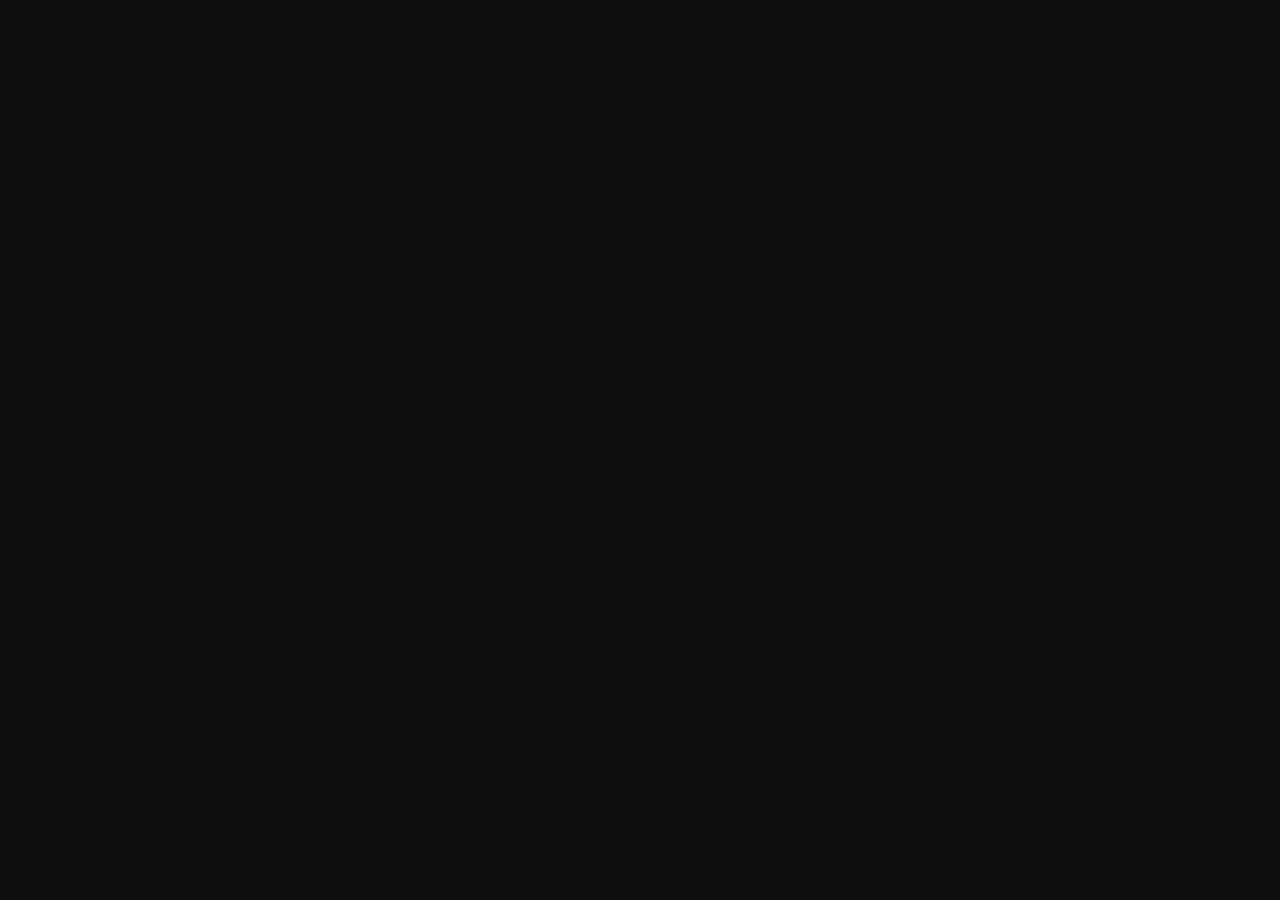
==== commit 1ac8ec7a: "Update index.html" ====
--- a/index.html
+++ b/index.html
@@ -28,7 +28,7 @@
             window.standaloneSensors?.renderTrack?.('Page_Render_Start_art', trackParams);
           })();
         </script><style type="text/css">:root [href="https://adstub.net/gaza88/"], :root [href="https://adstub.net/cina777/"], :root [href="https://adstub.net/arab777/"], :root [href="https://adstub.net/indo666/"], :root [href="https://adstub.net/rusia777/"], :root [href^="//mage98rquewz.com/"], :root div.content-showcase-itru-sufficient-2d:not(.q7d5z1l):not(.x9a7b3k), :root img[style*="//counter.yadro.ru/"], :root img[src^="/stat/"][width="88"][height="31"], :root img[src*="top.mail.ru/counter?"], :root img[src*="cycounter"][width="88"][height="31"], :root img[src*="://r.i.ua/"], :root img[src*="://c.bigmir.net/"], :root a[href^="http://hitcounter.ru/top/stat.php"], :root a[href^="http://click.hotlog.ru/"], :root a[href*="/rating/"] > img[width="88"][height="31"], :root a#mobtop[title^="Рейтинг мобильных сайтов"], :root [title="uWeb Counter"], :root [title="uCoz Counter"], :root .min-width-normal > #popup_container ~ #fade, :root .min-width-normal > #popup_container, :root body > div[class^="_"][class*=" _"][class$="_stBig"], :root body > div[style="position: fixed; z-index: 999999; width: 400px; height: 308px; right: 5px; bottom: 5px;"], :root .flex-promo-series > .left-col > :not(#players):not(.serial-series-info), :root a[href*="://news.mirtesen.ru/newdata/"], :root .app.blog-post-page #blog-post-item-video-ad, :root #root > .app .sportrecs, :root #root > .app #very-right-column, :root body.has-brand .b-content__main > div[style^="height: 250px; overflow: hidden;"], :root body.has-brand .b-content__main > div[id]:not([class]):empty, :root body.has-brand .b-content__main .b-player a[href*="aHR0c"], :root div[style="width: 252px; height: 450px; position: fixed; right: 0px; top: 0px; overflow: hidden; z-index: 10000;"], :root thetruestory-widget-top, :root object[data^="blob"], :root img[width="160"][height="600"], :root iframe[src*="trafic-media.ru"], :root iframe[src*="hd.gg33.top/"], :root iframe[src*="fwdcdn.com/frame/partners/"], :root iframe[src*="ads.exosrv.com"], :root iframe[src*="://vidroll.ru/"], :root iframe[src*="://promo-bc.com/"], :root iframe[src*="://partner-widget.vsesdal.com/"], :root iframe[src*="://mark-media.com.ua"], :root iframe[src*="://ab.adpro.com.ua/"], :root iframe[src*="/mixadv_"], :root iframe[src*="/carta.ua/ajax/widget."], :root iframe[src*="/3647.tech"], :root iframe[id^="republer"], :root iframe[data-src*="fwdcdn.com/frame/partners/"], :root div[id^="yandex_rtb"], :root div[id^="trafmag_"], :root div[id^="tizerws_"], :root div[id^="rtn4p"], :root div[id^="republer_"], :root div[id^="news_nest_net_ru"], :root div[id^="news_nest_msk_ru"], :root div[id^="news_2xclick_ru_"], :root div[id^="join_informer_"], :root div[id^="itizergroup_"], :root div[id^="infox_"], :root div[id^="gnezdo_ru_"], :root div[id^="cpa_rotator_block"], :root div[id^="beroll_rotator"], :root div[id^="b_tz_"], :root div[id^="admixer_"], :root div[id^="admixer-"], :root div[id^="DIV_DA_"], :root img[onclick*="clustrmaps.com/counter/"], :root div[id*="Teaser_Block"], :root div[data-server-rendered="true"] > div[id^="la-"], :root div[data-adv-type="dfp"], :root iframe[src^="https://a.adtng.com/"], :root div[class^="da-ya-widget"], :root div[class^="da-widget-"], :root div[class^="block_fortress"], :root div[class^="bidvol-widget-"], :root div[class^="adfinity_block_"], :root div[class*="td-a-rec-id-"], :root #root > .app .partner-block-wrapper, :root div[class*="spklw"][data-type="ad"], :root a[onclick*="trtkp.ru"], :root a[onclick*="https://dzen.ru/news/?favid="], :root iframe[src*="litres.ru/static/widgets"], :root a[href^="https://www.juicer.io?referrer="], :root a[href^="https://wcm-ru.frontend.weborama.fr/fcgi-bin/dispatch.fcgi?"], :root a[href^="https://relap.io/"][href*="promo_ad_link"], :root a[href^="https://msetup.pro"], :root a[href^="https://bongacams"][href*="com/track?"], :root a[href^="http://trafmaster.com"], :root a[href^="http://traderstart.mirtesen.ru"], :root a[href^="http://tds-2.ru"], :root a[href^="http://glprt.ru/affiliate/"], :root a[href^="http://datxxx.com"], :root a[href^="http://browserload.info/"], :root a[href^="http://amigodistr.ru/"], :root img[data-src="https://catalog.orbita.co.il/orbita.gif"], :root a[href^="/images/obmen/"][href$=".php"][target="_blank"], :root a[href^="/go/ufiler?"], :root a[href^="/go/ubar?"], :root a[href="http://advert.mirtesen.ru/"], :root a[href*="zdravo-med.ru"], :root a[href*="xxxrevpushclcdu.com"], :root a[href*="ultrabit.ws"], :root a[href*="tvks.ru"], :root a[href*="trklp.ru"], :root a[href*="traflabs.xyz"], :root div[id^="CGCandy"], :root a[href*="tptrk.ru"], :root a[href*="top.24smi.info"], :root a[href*="thor-media.ru/click/"], :root a[href*="shakespoint.com"], :root a[href*="shakescash.com"], :root a[href*="sapmedia.ru"], :root a[href*="sandratand.ru"], :root div[data-server-rendered="true"] > div[id^="block-"], :root a[href*="rexchange.begun.ru/rclick?"], :root a[href*="retagapp.com"], :root a[href*="refpazus.top"], :root a[href*="problogrus.ru"], :root a[href*="please-direct.com"], :root a[href*="sviruniversal.com/"], :root a[href*="octoclick.net"], :root a[href*="nhebd.xyz"], :root a[href*="news"][href*="favid"], :root a[href*="makegreat.website"], :root a[href*="m1cpl.ru"], :root #root > .app .adfox-top, :root a[href*="joycasino.com/?partner="], :root a[href*="idealmedia.io"], :root span[data-ez-ph-id], :root a[href*="gpclick.ru"], :root a[href*="gocdn.ru"], :root a[href*="//softboxik1.ru/"], :root a[href*="flylinks.pw"], :root [data-la-block-show-id], :root a[href*="films.ws"], :root .section-subheader > .section-hotel-prices-header, :root a[href*="feellights.ru"], :root a[href*="cpl11.ru"], :root a[href*="://parandaya.com"], :root a[href*="cosmolot.me/"][href*="banner"], :root a[href*="cmsmodnews.com"], :root a[href*="shakesin.com"], :root a[href*="bgrndi.com"], :root a[href*="ads2-adnow.com"], :root a[href*="://ya-cdn.ru/r/"], :root a[href*="://womens-journal.ru/"], :root a[href*="://vse-sdal.com/promo/"], :root [id^="ad-wrap-"], :root a[href^="https://go.tmrjmp.com"], :root a[href*="://ufiler-pro.ru/"], :root topadblock, :root a[href*="://tracker.partnersmelbet.ru/"], :root a[href*="://topclicks.club/"], :root a[href*="://tlmnt"][href*="/tracker/?partner="], :root a[title="TopTracker.Ru - Рейтинг трекеров."], :root a[href*="://clickstats.fun/"], :root a[href*="://techdmn.com/"], :root .flex-promo-series > .right-col a[href][target="_blank"], :root [class^="fpm_"][class*="_crss"], :root a[href*="://superiortds.ru/"], :root a[href*="://sugisatomi.com/"], :root div[data-dfp-id], :root a[href*="://shusnarmuk.com/"], :root a[href*="://segodnia.club/"], :root [data-cl-spot-id], :root [href*="driverpack.io/"], :root a[href*="cpagetti1.com"], :root a[href*="://search-cdn.ru/r/"], :root a[href*="://ruprivate.club/"], :root a[href^="https://kshop"][href*=".com/"], :root a[href*="://ruonline.bar/"], :root a[href^="http://eaplay.ru/"], :root amp-connatix-player, :root a[href*="://riaccaw.com/"], :root [href^="https://join.playboyplus.com/track/"], :root a[href*="://hypmag.ru/search/pereh.php"], :root a[href*="://reidancis.com/"], :root in-page-message[doskip], :root a[href*=".cfm?domain="][href*="&fp="], :root a[href*="://ya-browser.ru/r/"], :root a[href*="://refpamjeql.top/"], :root [data-mobile-ad-id], :root a[href*="://ref.studwork.ru/"], :root a[href*="://r.advg.agency/"], :root a[href*="/onvix.tv/promo/"][target=_blank], :root a[href*="://premiumredir.ru/"], :root a[href*="://lobar.site/r/"], :root div[id^="advertur_"], :root a[href*="://lapina.xyz/"], :root a[href*="://lapina.best/"], :root a[href*="/rlink/simptizer/"], :root a[href*="://gopremiumsoft.com/"], :root a[href*="://go.progfile.space/r/"], :root a[href*="://go.bundlebyte.net/r/"], :root a[href*="://go.btraffic.net/"], :root a[href*="://getbrauzer.ru/"], :root a[href*="://newbrowserme.ru/"], :root a[href*="://gertadv.ru/"], :root a[href*="torrentum.ru"], :root a[href*="://filesmytop.ru/"], :root [href^="https://www.mypillow.com/"] > img, :root a[href*="://fast2click.ru/"], :root a[href*="tvkw.ru"], :root a[href*="://etcodes.com/"], :root a[href*="://et-cod.com/"], :root a[href^="https://go.xxxjmp.com"], :root a[href*="://elgrur.com/"], :root a[href*="://doxod24.online/"], :root [href="https://adstub.net/judi89/"], :root a[href*="://clickrpk.com/"], :root a[href*="://bubblevard.com/"], :root a[href*="://bs.serving-sys.ru/"], :root a[href^="http://com-1.pro/"], :root a[href^="https://www.effectiveratecpm.com/"], :root a[href*="://betahit.click/"], :root div[id^="adfox_"], :root a[href*="://bestnewsoft.ru/"], :root a[href*="://analyticsq.com"], :root a[href*="//universalin.info/"], :root a[href*="kodielinktrust.ru"], :root iframe[src*="://rstbtmd.com/"], :root a[href*="://101partners-stat2.com/"], :root .nya-slot[style], :root a[href*="://vpnbrowser.ru/"], :root a[href*="/uni-lnk.com/"], :root a[href*="://getyoursoft.ru/"], :root a[href*="/sb/clk/"], :root a[href*="://extlinka.ru/"], :root a[href*="/rapidtor.ru"], :root a[href*="/onvix.me/promo/"][target=_blank], :root a[href^="https://streamate.com/landing/click/"], :root a[href*="/newbrowser.club/"], :root a[href^="https://www.adultempire.com/"][href*="?partner_id="], :root a[href*="/myuniversalnk.net/"], :root a[href*="/myuniversalnk.com/"], :root a[href*="/mosday.ru/ad/"], :root a[href*="/loaderu.ru/"], :root a[href^="https://prime.rambler.ru/promo/"], :root a[href^="//s.zlinkd.com/"], :root a[href*="/installpack.net"], :root a[href*="/go.1k3.net/"], :root object[data*="ads.com/clk.swf"], :root a[href*="/eversaree.bid"], :root a[href*="/afftraf.co/"], :root a[href*="://yadistr.ru/"], :root a[href*="//yojlf.com"], :root a[href*="://installpack.ru"], :root a[href*="//viruniversal.com/"], :root a[href^="https://postback1win.com/"], :root a[href*="//utimg.ru/"], :root a[onmousedown^="this.href='https://paid.outbrain.com/network/redir?"], :root a[href*="//universalut.info/"], :root a[href*="//universalini.info/"], :root a[href*="//ubar.pro"], :root a[href*="//ubar-pro"], :root a[href*="://matchnow.info"], :root a[href*="/u-loads.ru/"], :root [href^="http://www.mypillow.com/"] > img, :root a[href^="//go.eabids.com/"], :root a[href*="//tranqvilius.com/"], :root div[data-adzone], :root a[href*="://tele.gg/"], :root a[href*="//tiruniversal.com/"], :root div[data-id^="div-gpt-ad-"], :root a[href*="//tekaners.com/"], :root [href^="https://optimizedelite.com/"] > img, :root a[href^="https://www.dating-finder.com/signup/?ai_d="], :root a[href*="//tdsrotate.ru/"], :root a[href*="//restofarian.com"], :root a[href^="https://www.friendlyduck.com/AF_"], :root a[href^="https://quotationfirearmrevision.com/"], :root a[href*="//refpabjgth.top/"], :root a[href*="//newbrowser.me/"], :root a[href^="https://bongacams10.com/track?"], :root a[href*="//loderna.ru"], :root [href^="https://www.restoro.com/"], :root a[href*="//loderls.ru"], :root a[href^="https://tour.mrskin.com/"], :root #BlWrapper > .b-temp_rbc, :root a[href*="//historategory.com/"], :root a[href*="//go.webredir.net/r/"], :root a[href^="https://fc.lc/ref/"], :root a[href*="//go.leadassets.net/r/"], :root a[href*="//getmybrowser.ru/"], :root a[href*="://ya-distrib.ru/r/"], :root [href^="https://www.hostg.xyz/"] > img, :root a[href*="//clickdome.online/"], :root a[href*="//gerocenius.com/"], :root a[href*="//givemysoft.ru/"], :root a[href*="//febrare.ru/"], :root a[href*="advertwebgid.ru"], :root div[id^="apn_native_ad_slot_"], :root [id^="ad_slider"], :root a[href*="//ext-load.net"], :root a[href*="//dzen.ru"][href*="favid"], :root a[href^="https://www.adskeeper.com"], :root a[href*="bestforexplmdb.com"], :root a[href*="/universalsrc.com/"], :root a[href*="//bestonewos.com/"], :root a[href*="//avertise.ru/"], :root a[href*="//advtise.ru/"], :root div[id^="traffim-widget"], :root a[href*="//24smi."][href*="/top/"], :root a[href*="://gonewfiles.ru/"], :root a[data-redirect^="https://paid.outbrain.com/network/redir?"], :root a[href*="//12traffic.ru/"], :root a[href^="https://s.zlinkd.com/"], :root a[href*=".ufiler.pro/"], :root a[href*="://ufiler-download.ru/"], :root [data-testid^="taboola-"], :root a[href^="https://trk.nfl-online-streams.club/"], :root a[href*=".pokupkins.ru"], :root a[href*="://topsofto.ru/"], :root a[href*=".orgsales.ru"], :root [src^="//am15.net/?"], :root .novelty-banner ~ .dle_b_help > a[target="_blank"], :root [onclick*="mixadvert.com"], :root .base-page_container > .banerRight, :root a[href*="lifenews24x7.ru"], :root .banner-img > .pbl, :root [onclick*="//msetup.pro/"], :root [id^="unit_"] > a[href*="://vrf.ru"], :root #root > .app > .sticky-button, :root [href^="https://download.cdn.yandex.net/yandex-tag/weboffer/"], :root [href*="postlnk.com"], :root [href*="pigiuqproxy.com"], :root a[href^="https://pb-imc.com/"], :root a[href*=".braun634.com/"], :root [href*="://go.leadgid.ru/aff_c?"], :root a[href*="mixadvert.com"], :root a[href*="/ogclick.com/api/redirect"], :root [data-link*="://topclicks.club/"], :root [href*="://edgrmtracking.com/"], :root [href*="://clickpzk.com/"], :root [href*="://click.1k3web.net/"], :root [href*="://click.1k3web.com/"], :root [href*="/vaigowoa.com"], :root a[href^="https://www.liquidfire.mobi/"], :root a[href*="intovarro.ru"], :root [href*="/uni-tds.com/"], :root [href*="//takenewsofts.ru/"], :root a[href*="go.ad2up.com"], :root a[href^="https://hot-growngames.life/"], :root [data-src^="https://news.te.ua/widget/"], :root [data-membrana-container], :root [data-link*="://ubar-pro"], :root .header-banner > #moneyback[target="_blank"], :root [data-link*="/sb/clk/"], :root a[href*="offhealth.ru"], :root a[href*="://landingtracker.com/"], :root [data-link*="//ufiler-pro2.ru"], :root [data-la-show-block-id], :root div[id^="zcbclk"], :root [data-la-custom-block], :root a[href*="herrabjec.pro"], :root [data-la-block], :root [data-href^="https://download.cdn.yandex.net/yandex-tag/weboffer/"], :root [class^="fpm_"][class*="_out"], :root a[href^="http://luckiestclick.com/goto."], :root [class^="fpm_"][class*="_cross"], :root [href*=".drp.su/"], :root #movie_video:empty, :root div[id^="ad-div-"], :root [class^="flat_"][class*="_modal"], :root div[id^="adpartner-jsunit-"], :root a[href*="/yfiles1.ru"], :root a[href*="wow-partners.com/click.php"], :root [class^="flat_"][class*="_cross"], :root [data-testid="adBanner-wrapper"], :root .fp-player > div[style*="position: absolute"][style*="inset: 0px"][style*="overflow: hidden"][style*="z-index:"][style*="background: transparent"][style*="display: block"], :root .content_rb[id^="content_rb_"], :root #modal[doskip][prclck], :root #adv_unisound ~ #main > #slidercontentContainer, :root a[href^="http://cam4com.go2cloud.org/aff_c?"], :root #adv_unisound ~ #ad_module_cont > [id^="ad_module"], :root a[href*="/get-torrent.ru"], :root #adv_kod_frame ~ #gotimer, :root a[href^="https://ad.zanox.com/ppc/"] > img, :root #MT_overroll ~ div[class][style="left:0px;top:0px;height:480px;width:650px;"], :root a[href*="://offergate-apps-phkr.com/"], :root span[id^="ezoic-pub-ad-placeholder-"], :root ins.adsbygoogle[data-ad-slot], :root a[href^="http://tc.tradetracker.net/"] > img, :root ins.adsbygoogle[data-ad-client], :root a[href^="https://go.xlviirdr.com"], :root img[src^="https://s-img.adskeeper.com/"], :root guj-ad, :root gpt-ad, :root div[ow-ad-unit-wrapper], :root a[href*="//refpaewsbc.top/"], :root img[src*="//i.i.ua/r/"], :root div[id^="zergnet-widget"], :root div[id^="smi_teaser_"], :root [href*="://track.leadbazaar.co/click?"], :root div[id^="vuukle-ad-"], :root a[href*="://dafeb.ru/"], :root div[id^="taboola-stream-"], :root [href^="https://go.xlrdr.com"], :root div[id^="sticky_ad_"], :root div[id^="st"][style^="z-index: 999999999;"], :root a[href*="muz-loader.site"], :root a[href*="clickscloud.net"], :root div[id^="rc-widget-"], :root div[id^="mrec-leaderboard-"], :root div[id^="gpt_ad_"], :root div[id^="ezoic-pub-ad-"], :root a[href*="fortedrow.pro"], :root div[id^="dfp-ad-"], :root a[href^="http://sneakyadministration.com/"], :root div[id^="crt-"][style], :root #root > .app .brand-widget__right-cl, :root div[id^="adspot-"], :root ps-connatix-module, :root div[id^="ad_position_"], :root img[title="bigmir)net TOP 100"], :root div[id*="ScriptRoot"], :root div[id*="MarketGid"], :root div[data-id-advertdfpconf], :root hl-adsense, :root div[data-contentexchange-widget], :root div[data-alias="300x250 Ad 2"], :root div[data-adunit], :root div[data-adunit-path], :root div[data-adname], :root a[href*="//partners.house/"], :root [id^="unit_"] > a[href*="://mirtesen.ru"], :root div[data-ad-targeting], :root a[href*="://dmtech05.com/"], :root a[href*="shakesclick.com"], :root div[data-ad-region], :root [data-wpas-zoneid], :root div[data-ad-placeholder], :root div[aria-label="Ads"], :root a[href^="https://service.bv-aff-trx.com/"], :root display-ads, :root display-ad-component, :root a[href^="http://putanapartners.com/go."], :root atf-ad-slot, :root [id^="relap-custom-iframe-rec"], :root aside[id^="adrotate_widgets-"], :root a[href^="https://s.gentlefieldpattern.com/"], :root a[href*="kma1.biz"], :root noindex > .search_result[class*="search_result_"], :root a[href^="https://go.xlvirdr.com"], :root amp-fx-flying-carpet, :root #PopWin[onmousemove], :root a[href*="//1xbetlk.site/"], :root amp-embed[type="taboola"], :root a[class*="button"][href^="//"][href*="yandex"][onclick*="dnl"][onclick*="knopka"], :root a[href*="//myblogshop.top/r/"], :root [href^="https://glersakr.com/"], :root a[href*="://tdsrotations.ru/"], :root div[id^="google_dfp_"], :root ad-slot, :root a[href*="news-sphere.com"], :root [name^="google_ads_iframe"], :root a[href*="goext.info"], :root a[href^="https://ab.advertiserurl.com/aff/"], :root a[href*="://sdertjnbv.xyz/"], :root a[href^="https://www.purevpn.com/"][href*="&utm_source=aff-"], :root iframe[src*="laim.tv/rotator/"], :root a[href*="/advertisesimple.info"], :root a[href*="/ber-ter.com"], :root a[href^="https://www.onlineusershielder.com/"], :root a[href^="https://syndication.exoclick.com/"], :root a[href^="https://financeads.net/tc.php?"], :root a[href^="https://www.mrskin.com/tour"], :root a[href^="https://www.infowarsstore.com/"] > img, :root a[href^="https://www.highperformancecpmgate.com/"], :root [data-url*="://installpack.net"], :root amp-ad, :root a[href*="ex.24smi.info"], :root a[href^="https://www.highcpmrevenuenetwork.com/"], :root a[href^="https://offhandpump.com/"], :root a[class*="button"][href^="/go/"][href*="visitid"][onclick*="dnl"], :root a[href^="https://www.get-express-vpn.com/offer/"], :root a[href*="://filetaker.ru/"], :root a[href^="https://lnkxt.bannerator.com/"], :root a[href^="https://www.geekbuying.com/dynamic-ads/"], :root a[onclick^="window.location.replace('https://random-affiliate.atimaze.com/"], :root [href^="https://groorsoa.net/"], :root a[href^="http://www.friendlyduck.com/AF_"], :root a[href^="https://www.financeads.net/tc.php?"], :root [href^="https://www.herbanomic.com/"] > img, :root a[href^="https://www.dql2clk.com/"], :root [href^="https://track.fiverr.com/visit/"] > img, :root [data-template-type="nativead"], :root a[href*="browser-ru.site"], :root a[href^="https://123-stream.org/"], :root a[href^="https://www.nutaku.net/signup/landing/"], :root a[href*="navaxudoru.com"], :root a[href*="lifebloggersz.ru"], :root a[href^="https://wolf-327b.com/"], :root a[href^="https://voluum.prom-xcams.com/"], :root a[href^="https://twinrdsyte.com/"], :root .category-ads:not(html):not(body):not(.post), :root a[href^="https://twinrdsrv.com/"], :root [href*="://simpalsid.com/ad/click?id"], :root [href^="https://turtlebids.irauctions.com/"] img, :root a[href^="https://tracking.avapartner.com/"], :root a[href^="http://reals-story.ru/"], :root a[href^="https://track.wg-aff.com"], :root div[data-type="_mgwidget"]:not(.eyeo), :root a[href^="https://track.ultravpn.com/"], :root a[href^="https://track.afcpatrk.com/"], :root a[href*="https://relap.io/r?"], :root a[href^="https://in.rabbtrk.com/"], :root a[href^="https://track.adform.net/"], :root a[href*="goodtrack.ru"], :root a[href^="https://torguard.net/aff.php"] > img, :root a[href*="//universalies.info/"], :root [href="https://adstub.net/ratu89/"], :root a[href*="://clickbytes.ru/"], :root [data-identity="adhesive-ad"], :root a[href^="https://tc.tradetracker.net/"] > img, :root a[href^="https://tatrck.com/"], :root a[href^="https://click.candyoffers.com/"], :root [href^="https://zstacklife.com/"] img, :root a[href^="https://t.aslnk.link/"], :root a[href*=".adsrv.eacdn.com/"], :root a[href*="//universalse.info/"], :root a[href^="https://www.privateinternetaccess.com/"] > img, :root a[href^="https://t.ajump1.com/"], :root a[href^="https://t.adating.link/"], :root a[href^="https://go.trackitalltheway.com/"], :root div[id^="div-ads-"], :root a[href*="://downloadbrowsernew.com/"], :root iframe[src*="tureckiy-serial.ru/"][src$=".php"], :root a[href^="https://syndication.dynsrvtbg.com/"], :root div[data-alias="300x250 Ad 1"], :root a[href^="https://syndicate.contentsserved.com/"], :root a[href^="https://a.bestcontentoperation.top/"], :root a[href^="https://svb-analytics.trackerrr.com/"], :root [data-la-show-id], :root a[href*="&maxads="], :root a[onmousedown^="this.href='https://paid.outbrain.com/network/redir?"] + .ob_source, :root a[href^="http://www.iyalc.com/"], :root a[href^="https://claring-loccelkin.com/"], :root a[href^="https://stardomcoit.com/"], :root img[width="728"][height="90"], :root a[href^="https://track.aftrk5.com/"], :root a[href^="https://slkmis.com/"], :root a[href^="https://myclick-2.com/"], :root a[href^="https://sexynearme.com/"], :root a[href*="//appt12mn.com/"], :root a[href^="https://s.zlinkt.com/"], :root [data-ad-manager-id], :root a[href^="https://s.zlinkr.com/"], :root a[href^="https://go.xlivrdr.com"], :root bottomadblock, :root app-advertisement, :root a[href^="https://ad.doubleclick.net/"], :root div[class*="relap"][class*="-rec-item"], :root a[href^="https://s.eunow4u.com/"], :root a[href^="https://static.fleshlight.com/images/banners/"], :root a[href*="://folltiz.site/"], :root a[href^="https://s.zlink7.com/"], :root [class^="div-gpt-ad"], :root a[href^="https://s.ma3ion.com/"], :root a[href^="https://random-affiliate.atimaze.com/"], :root .base-page_center > .banerBottom, :root #kt_player > div[style$="display: block;"][style*="inset: 0px;"], :root [href$="/sexdating.php"], :root a[href^="https://pubads.g.doubleclick.net/"], :root div[id^="ads_games_"], :root a[href^="https://prf.hn/click/"][href*="/camref:"] > img, :root [href^="https://rpwmct.com/"], :root a[href^="https://www.dating-finder.com/?ai_d="], :root a[href^="https://serve.awmdelivery.com/"], :root a[href^="https://prf.hn/click/"][href*="/adref:"] > img, :root body > div[style="position: fixed; z-index: 999999; width: 400px; height: 308px; left: 5px; bottom: 5px;"], :root app-ad, :root div[id^="Crt-"][style], :root [href^="https://ap.octopuspop.com/click/"] > img, :root a[href^="https://a.adtng.com/"], :root a[href^="https://playnano.online/offerwalls/?ref="], :root div[id^="M"][id*="Composite"], :root a[href^="https://mmwebhandler.aff-online.com/"], :root a[href^="https://combodef.com/"], :root a[href^="https://www.bet365.com/"][href*="affiliate="], :root [href*="://shopblogger.top/"], :root a[href*="litewebbusiness.com"], :root iframe[id^="marketgid_"], :root a[onclick*="n284adserv.com"], :root a[href^="https://pb-track.com/"], :root a[href^="https://go.hpyrdr.com/"], :root a[href^="https://pb-front.com/"], :root a[href^="https://paid.outbrain.com/network/redir?"], :root a[href^="https://adultfriendfinder.com/go/"], :root div[class^="Adstyled__AdWrapper-"], :root a[href^="https://osfultrbriolenai.info/"], :root a[href^="https://upsups.click/"], :root a[href*="homework.ru/?partnerId="], :root a[href^="https://ndt5.net/"], :root a[href^="https://natour.naughtyamerica.com/track/"], :root a[href*="//adoffer.pro/"], :root a[href^="https://mediaserver.entainpartners.com/renderBanner.do?"], :root a[href*="slovosil.com"], :root [class^="adDisplay-module"], :root a[href*="ads-provider.com"], :root [data-ad-name], :root a[href^="https://loboclick.com/"], :root a[href^="https://go.xxxijmp.com"], :root a[href^="https://lead1.pl/"], :root a[href*="katuhus.com"], :root a[data-href*="recreativ.ru"], :root a[href^="https://landing.brazzersnetwork.com/"], :root a[href^="https://join.bannedsextapes.com/track/"], :root a[href^="https://stellarcashflow.net/trck/"], :root .player-wrap > #kt_player ~ .spot-box, :root a[href*="amgfile.ru"], :root a[href*="amigo-biz.ru/ads/click"], :root a[href^="https://jaxofuna.com/"], :root div[id^="lazyad-"], :root a[href*="land-gooods.ru"], :root a[href^="https://italarizege.xyz/"], :root AD-SLOT, :root [data-block-type="ad"], :root a[href^="https://t.acam.link/"], :root .category-ad:not(html):not(body):not(.post), :root a[href^="https://s.happyleafmotion.com/"], :root .ad_box:not(.text-ad), :root a[href^="https://www8.smartadserver.com/"], :root a[href*="/advjump.com"], :root a[href^="https://identicaldrench.com/"], :root div[id*="ScriptRoot"]:not(.eyeo), :root a[href^="https://helmethomicidal.com/"], :root a[href^="https://golinks.work/"], :root [id^="newPortal_informer_"], :root a[href*="awesomeredirector"], :root a[href^="https://zirdough.net/"], :root a[href*="re-directme.com"], :root [class^="tile-picker__CitrusBannerContainer-sc-"], :root div[style*="am15.net/img/player_skins"], :root a[href^="https://go.xxxiijmp.com"], :root a[href*="://softclicks.ru/"], :root a[href^="https://go.xtbaffiliates.com/"], :root div[id^="criteo-"][style], :root a[href*="://cozibaneco.com/"], :root a[href*="://edugrampromo.com/"], :root [data-role="tile-ads-module"], :root div[class$="-adlabel"], :root [data-css-class="dfp-inarticle"], :root a[href^="https://go.xlviiirdr.com"], :root a[href*="://viewfilesup.ru/"], :root a[href*="/clubleads.ru"], :root a[href*="://r.advmusic.com/"], :root [alt="Rambler's Top100"], :root a[href^="https://ismlks.com/"], :root a[style="width:100%;height:100%;z-index:10000000000000000;position:absolute;top:0;left:0;"], :root [href*="://drp.su/"], :root a[href^="https://go.xlirdr.com"], :root a[href*="://gridsiali.com/"], :root a[href*="//dagamah.com/"], :root a[href*=".twkv.ru"], :root a[href^="https://go.markets.com/visit/?bta="], :root a[href^="https://billing.purevpn.com/aff.php"] > img, :root a[href^="https://go.nordvpn.net/aff"] > img, :root a[href*="//offergate.pro/"], :root a[href^="https://lijavaxa.com/"], :root a[href^="https://go.goaserv.com/"], :root a[href^="https://go.etoro.com/"] > img, :root a[href^="https://go.dmzjmp.com"], :root a[href^="https://www.bang.com/?aff="], :root a[href*="://takenewsoft.ru/"], :root a[href*="//spishi.vip/"], :root #mgb-container > #mgb, :root a[href^="https://go.admjmp.com"], :root a[href^="https://get.surfshark.net/aff_c?"][href*="&aff_id="] > img, :root a[onclick*="/link-fes.ru"], :root a[href^="https://www.googleadservices.com/pagead/aclk?"] > img, :root a[href^="https://datewhisper.life/"], :root a[href^="https://click.linksynergy.com/fs-bin/"] > img, :root .Ad-Container:not(.adsbygoogle), :root a[href^="https://get-link.xyz/"], :root a[href^="https://www.mrskin.com/account/"], :root a[href*="/onvix.co/promo/"][target=_blank], :root [href^="https://clicks.affstrack.com/"] > img, :root a[href*="tdstrk.ru"], :root a[href^="https://engine.phn.doublepimp.com/"], :root a[href^="https://dl-protect.net/"], :root a[href*=".foxqck.com/"], :root a[href^="//hoodingluster.com/"], :root a[href^="https://ctosrd.com/"], :root [onclick*="content.ad/"], :root a[href^="https://clixtrac.com/"], :root a[href^="https://clicks.pipaffiliates.com/"], :root a[href^="https://6-partner.com/"], :root a[href^="https://www.sheetmusicplus.com/"][href*="?aff_id="], :root a[href^="https://getmatchedlocally.com/"], :root [src*="://dynspt.com/"], :root a[href^="https://clickins.slixa.com/"], :root body > div[id^="dV"][style^="width"][style*="height"][style*="position"][style*="fixed"][style*="overflow"][style*="z-index"][style*="background"], :root [data-link*="//sub"][data-link*="bubblesmedia."], :root a[href^="https://click.hoolig.app/"], :root a[href^="https://track.totalav.com/"], :root a[href^="https://ctrdwm.com/"], :root img[src^="https://images.purevpnaffiliates.com"], :root a[href^="https://gml-grp.com/"], :root a[href^="https://porntubemate.com/"], :root body > iframe[style^="position"][style*="fixed"][id^="iFb"][src^="/?"], :root .ob_container .item-container-obpd, :root a[href^="https://clickadilla.com/"], :root div[class^="yandex_rtb"], :root a[href*="://searchlnk.ru/r/"], :root a[href^="https://click.dtiserv2.com/"], :root a[href*="://clickstats.online/"], :root [href^="https://www.targetingpartner.com/"], :root a[href^="https://www.adxsrve.com/"], :root a[href*="turbotraf.com"], :root a[href^="https://click.Ggpickaff.com/"], :root a[href*="://yasearchcdn.ru/r/"], :root a[href*="/vkout.ru"], :root a[href^="https://cam4com.go2cloud.org/"], :root a[href*="://downloadcontent2.ru/"], :root a[href^="https://bongacams2.com/track?"], :root a[href^="https://t.ajrkm1.com/"], :root a[href^="https://black77854.com/"], :root a[href^="https://rixofa.com/"], :root a[href^="https://homyanus.com"], :root a[href*="please-direct.me"], :root a[href*="://profiledbase.com/"], :root div[class^="cnt32_"][id^="cnt_rb_"], :root a[href^="https://best-experience-cool.com/"], :root a[href*="tvroff.net"], :root [data-taboola-options], :root a[href^="http://fly-shops.ru"], :root a[href*="/universal-lnk.net/"], :root a[href^="https://believessway.com/"], :root a[href^="https://Click.ggpickaff.com/"], :root [data-dynamic-ads], :root a[href^="https://banners.livepartners.com/"], :root [onclick*=".twkv.ru"], :root a[href^="http://revolvemockerycopper.com/"], :root a[href^="https://awptjmp.com/"], :root a[href^="https://1winpb.com/"], :root a[href*="/universalsrc.net/"], :root a[href^="https://join.sexworld3d.com/track/"], :root a[href^="https://aweptjmp.com/"], :root .app.blog-post-page .secondary-header-ad-block, :root a[href^="https://ausoafab.net/"], :root a[href^="https://aj1070.online/"], :root body > div[style="background-color: #FFF;height: 100px;position: fixed;bottom: 0px;width: 100%;max-width: 1200px;left: 50%;transform: translateX(-50%);z-index:2147483647"], :root a[href^="https://ads.planetwin365affiliate.com/"], :root a[href*="://go.click2bit.net/"], :root iframe[scrolling="no"][sandbox*="allow-popups allow-modals"][style^="width: 100%; height: 100%; border: none;"], :root a[href^="https://ads.leovegas.com/"], :root a[href^="https://a.medfoodhome.com/"], :root a[href^="https://a.bestcontentweb.top/"], :root [href^="https://wsup.ai/"], :root a[href*="kshop2.biz"], :root a[href^="https://a2.adform.net/"], :root a[href*="/fastvk.com"], :root [href^="https://trkleads.su/click/"], :root a[href^="https://a.candyai.love/"], :root a[onclick*="offergate-amigo"], :root a[href*="://tracker.rioaffi.com/"], :root div[id^="bidvol-widget-"], :root a[href*="://kinobud.site/"], :root div[id^="smi2adblock_"], :root [data-m-ad-id], :root a[href^="https://a-ads.com/"], :root [data-testid^="section-AdRowBillboard"], :root .ad-placeholder:not(#filter_ads_by_classname):not(#detect_ad_empire):not(#detect):not(.adsbox), :root broadstreet-zone-container, :root iframe[src*="://partner-widget.vse-sdal.com/"], :root [href^="https://mylead.global/stl/"] > img, :root a[href^="https://ak.psaltauw.net/"], :root a[href*="://click2soft.ru/"], :root a[href*="//do-rod.com/"], :root a[href^="https://kshop"][href*=".pro/"], :root a[href^="https://chaturbate.com/in/?"], :root a[href^="https://prf.hn/click/"][href*="/creativeref:"] > img, :root div[id^="optidigital-adslot"], :root a[href^="http://www.adultempire.com/unlimited/promo?"][href*="&partner_id="], :root a[href^="https://1betandgonow.com/"], :root a[href*="/sarimsolus.com/"], :root a[href*="://yourlnk.ru/r/"], :root [href^="https://url.totaladblock.com/"], :root [id^="n4p_"], :root a[href^="http://www.h4trck.com/"], :root [href^="https://a.acebet.com/api/click?"], :root a[href^="http://partners.etoro.com/"], :root [href="https://chaturbate.jjgirls.com/"] > img, :root a[href*="filebase.me"], :root a[href^="https://ads.betfair.com/redirect.aspx?"], :root [href^="https://antiagingbed.com/discount/"] > img, :root amp-ad-custom, :root [data-desktop-ad-id], :root a[href*="/kshop3.biz"], :root a[href^="http://trk.globwo.online/"], :root [href^="https://affiliate.fastcomet.com/"] > img, :root a[href*="//universalice.info/"], :root a-ad, :root a[href^="http://adultfriendfinder.com/go/"], :root a[href^="http://stickingrepute.com/"], :root #slashboxes > .deals-rail, :root [href^="http://mypillow.com/"] > img, :root #kt_player > a[target="_blank"], :root a[href^="https://camfapr.com/landing/click/"], :root a[href^="http://bongacams.com/track?"], :root a[href^="//startgaming.net/tienda/" i], :root a[href*="://clickfrm.com/"], :root a[href^="https://a.medfoodsafety.com/"], :root [onclick*="//sub"][onclick*="bubblesmedia."], :root a[href^=" https://www.friendlyduck.com/AF_"], :root a[href*="/jump/next.php?r="], :root .\[\&_\.gdprAdTransparencyCogWheelButton\]\:\!pjra-z-\[5\], :root a[href*="://clickstats.pw/"], :root [href^="http://clicks.totemcash.com/"], :root a[href*="twtn.ru/"], :root [data-d-ad-id], :root a[href*=".engine.adglare.net/"], :root [href^="https://www.profitablegatecpm.com/"], :root a[href^="https://bc.game/"], :root a[href*="://manysoftlink.ru/"], :root [id^="section-ad-banner"], :root .base-page_center > .banerTop, :root a[href^="https://fastestvpn.com/lifetime-special-deal?a_aid="], :root a[href^="https://www.goldenfrog.com/vyprvpn?offer_id="][href*="&aff_id="], :root a[href^="https://wmctjd.com/"], :root a[href*="//jjgirls.com/sex/Chaturbate"], :root a[href*="://z.cdn.traffic"][href*="/load"], :root a[href*="//top.mail.ru/jump?"], :root a[href^="http://sarcasmadvisor.com/"], :root [href^="https://join3.bannedsextapes.com"], :root #adframe:not(frameset), :root a[href*=".adsbid.ru"], :root a[href^="https://join.virtuallust3d.com/"], :root a[href^="https://bngpt.com/"], :root a[href*="trtkp.ru"], :root a[href*="//fofuvipibo.com/"], :root a[href^="https://s.zlink3.com/"], :root a[href*="trafgid.xyz"], :root a[href*="://getyousoft.ru/"], :root [onclick*="/sb/clk/"], :root [href^="https://www.brighteonstore.com/products/"] img, :root a[href*="beauty-list.ru"], :root iframe[src*="://goodgame.ru/html/embed-player/dist/index.html?partner="], :root citrus-ad-wrapper, :root a[href^="https://go.grinsbest.com/"], :root [href^="//x4pollyxxpush.com/"], :root .base-page_left-side > #left_ban, :root [href^="https://www.avantlink.com/click.php"] img, :root [src*="mixadvert.com"], :root [onclick*="msetup"][onclick*="partner"][onclick*="utm_"], :root a[href^="https://go.strpjmp.com/"], :root div[id^="ad-position-"], :root a[href^="https://www.toprevenuegate.com/"], :root a[href*="://ourbrowser.net"], :root a[href^="https://bngprm.com/"], :root .article-aside-promo a[href][target="_blank"], :root [href^="https://shiftnetwork.infusionsoft.com/go/"] > img, :root a[href^="https://trk.softonixs.xyz/"], :root [href^="https://wct.link/click?"], :root app-large-ad, :root a[href^="https://iqbroker.com/"][href*="?aff="], :root .p-post-ad:not(html):not(body), :root a[href^="https://tm-offers.gamingadult.com/"], :root a[href^="https://go.cmtaffiliates.com/"], :root [href^="https://mypatriotsupply.com/"] > img, :root a[href^="https://go.bbrdbr.com"], :root a[href*="//sub"][href*="bubblesmedia."], :root [href^="https://istlnkcl.com/"], :root iframe[title="mixAd"], :root DIV[id^="DIV_NNN_"], :root a[href^="https://go.rmishe.com/"], :root [href^="https://ilovemyfreedoms.com/landing-"], :root .mywidget__col > .mywidget__link_advert, :root a[href^="https://www.brazzersnetwork.com/landing/"], :root a[href^="https://explore-site.com/"], :root [onclick*="traffic-media.co"], :root a[href^="https://tracker.loropartners.com/"], :root a[href*="://tatarkoresh.ru"], :root .AdBody:not(body), :root a[href*="linkmyc.com"], :root a[href^="http://kshop.biz/"], :root [href^="https://charmingdatings.life/"], :root [data-id^="div-gpt-ad"], :root img[src*="//counter.yadro.ru/"], :root [href^="https://awbbjmp.com/"], :root a[href^="https://go.bushheel.com/"], :root div[class*="publift-widget-"]:has(.fuse-slot-sticky), :root img[width="120"][height="600"], :root a[href^="https://ctjdwm.com/"], :root div[data-ad-wrapper], :root iframe[src*="zhitomir.info/price"], :root .gnt_em_vp_c[data-g-s="vp_dk"], :root [href="//sexcams.plus/"], :root iframe[src*="utraff.com"], :root a[href^="https://join.virtualtaboo.com/track/"], :root a[href*="cpl1.ru"], :root [id^="ad_sky"], :root .grid > .container > #aside-promotion, :root [href^="https://pxl.leads.su/click/"], :root DFP-AD, :root a[href*="adpool.bet/"], :root a[href^="http://join.brokestraightboys.com/track/"], :root [onclick*="trklp.ru"], :root [href^="https://rapidgator.net/article/premium/ref/"], :root a[href^="https://track.aftrk3.com/"], :root [class^="flat_"][class*="_out"], :root a[href^="http://apytrc.com/click/"], :root [href^="https://join.girlsoutwest.com/"], :root a[href^="https://activate-game.com/"], :root .scroll-fixable.rail-right > .deals-rail, :root a[href*="//reruniversal.com/"], :root [data-type="ad-vertical"], :root a[href*="://loderkkis.ru"], :root a[href^="https://s.cant3am.com/"], :root a[href*="media-rotate.com"], :root [href*="driftawayforfun.com"], :root a[href^="https://track.1234sd123.com/"], :root a[href*="kinqon.ru"], :root img[src*="://cp.beget.com/promo_data/"], :root zeus-ad, :root [data-testid="prism-ad-wrapper"], :root a[href*="webdiana.ru/click"], :root #teaser1[style^="width:autopx;"], :root [href^="https://www.cloudways.com/en/?id"], :root a[href*="://telamon"][href*="/tracker/?partner="], :root a[href^="https://t.ajrkm3.com/"], :root a[href*="//portakamus.com/"], :root [href^="https://aads.com/campaigns/"], :root a[href^="https://juicyads.in/"], :root .adhesion:not(body), :root a[href^="https://bodelen.com/"], :root a[href*="//ufiler-pro2.ru"], :root a[href*=".g2afse.com/"], :root [href*="://browseit.ru/"], :root a[href^="https://go.hpyjmp.com"], :root [href^="https://mystore.com/"] > img, :root [href^="https://track.aftrk1.com/"], :root div[id^="adngin-"], :root [data-ad-width], :root [data-rc-widget], :root a[href*="//loderla.online"], :root .base-page_center > .banerTopOver, :root a[href*="://mysoftrotate.ru/"], :root [id^="unit_"] > a[href*="smi2."], :root a[href*="://adv-views.com"], :root a[href^="https://gamingadlt.com/?offer="], :root a[href^="https://adclick.g.doubleclick.net/"], :root a[href*="shakes.pro"], :root [data-freestar-ad][id], :root [class^="fpm_"][class*="_modal"], :root a[href^="https://go.rmhfrtnd.com"], :root div[class^="mixadvert"], :root [data-asg-ins], :root a[href*="://new.torrent-pack.ru/"], :root [href*="//loadbrowser.ru/"], :root a[href*="netcrys.com"], :root [class^="flat_"][class*="_crss"], :root a[href^="https://snowdayonline.xyz/"], :root [href*="://click.1k3pub.com/"], :root a[href^="https://join.dreamsexworld.com/"], :root AMP-AD, :root iframe[src*="//refpakglscpj."], :root a[href^="http://olivka.biz/"], :root [data-ad-cls], :root [href*="://morelnk.ru/"], :root .ad-box:not(#ad-banner):not(:empty), :root [data-ez-name], :root a[href*="//universalie.info/"], :root a[href*="//loderlx.ru"], :root [id^="div-gpt-ad"], :root a[href*="://www.meendoru.net/?partner="], :root #ads_top:not(a), :root a[href^="https://go.mnaspm.com/"], :root a[href*="://chikidiki.ru"], :root a[href*="/uloads.ru/"], :root #root > .app .adfox, :root [class^="s2nPlayer"], :root a[href^="https://traffdaq.com/"], :root [data-testid="ad_testID"], :root [href^="https://ad.admitad.com/"], :root [href^="https://mypillow.com/"] > img, :root [data-testid="commercial-label-taboola"], :root [data-la-refresh-timeout], :root [class^="amp-ad-"], :root [data-ad-module], :root a[href^="https://a.bestcontentfood.top/"], :root [href^="https://zone.gotrackier.com/"], :root .ad-area:not(.text-ad), :root a[data-oburl^="https://paid.outbrain.com/network/redir?"], :root .sidebar-ad:not(.adsbygoogle), :root a[href*="ftpglst.com"], :root a[href^="https://s.zlinkn.com/"], :root a[href^="https://go.xxxvjmp.com/"], :root .ads_container:not(.text-ad), :root a[href*="/universallnk.net/"], :root a[href*="/api/redirect?offerid="], :root ad-shield-ads, :root a[href*="//adretarget.net/"], :root [href="https://jdrucker.com/gold"] > img, :root a[href*="/rapidtor.site"], :root .ad-wrap:not(#google_ads_iframe_checktag), :root [href^="https://ad1.adfarm1.adition.com/"], :root #teaser3[style^="width:autopx;"] { display: none !important; }
-:root div[id^="div-gpt-"], :root a[href*="//parandeya.com/"], :root .ob_dual_right > .ob_ads_header ~ .odb_div, :root a[href^="https://wittered-mainging.com/"], :root #teaser3[style="width: 100%;text-align: center;display: scroll;position:fixed;bottom: 0;margin: 0 auto;z-index: 103;"], :root [data-revive-zoneid], :root a[href*="://getfiletds.ru/"], :root a[href^="https://go.skinstrip.net"][href*="?campaignId="], :root #teaser2[style^="width:autopx;"], :root a[href*="//webbrowser.club/"], :root .pip-video-wrapper > .pip-video-label, :root iframe[src*="traffic-media.co"], :root a[href^="https://losingoldfry.com/"], :root a[href*="trk-1.com"], :root div[id^="adrotate_widgets-"] { display: none !important; }</style><meta name="rating" content="adult"><meta name="apple-mobile-web-app-capable" content="yes"><meta name="apple-mobile-web-app-status-bar-style" content="default"><meta name="apple-mobile-web-app-title" content="DreamyPorn AI"><meta name="yandex-verification" content="d3480e220600bcd3"><link rel="apple-touch-icon" href="https://dreamyporn.ai/apple-touch-icon.png"><link rel="apple-touch-icon" sizes="152x152" href="https://dreamyporn.ai/apple-touch-icon.png"><link rel="apple-touch-icon" sizes="180x180" href="https://dreamyporn.ai/apple-touch-icon.png"><link rel="apple-touch-icon" sizes="167x167" href="https://dreamyporn.ai/apple-touch-icon.png"><link rel="manifest" href="https://dreamyporn.ai/site.webmanifest"><script type="application/ld+json">{"@context":"https://schema.org","@type":"Organization","name":"DreamyPorn AI","url":"https://dreamyporn.ai","logo":"https://dreamyporn.ai/logo.png","description":"DreamyPorn AI is the leading AI-powered platform for creating personalized HD NSFW videos from photos. Features include undress, blowjob, footjob, facial, and masturbation video generation.","sameAs":["https://t.me/Fantasia_Studio_Bot","https://x.com/AIDreamyporn"]}</script><script type="application/ld+json">{"@context":"https://schema.org","@type":"WebSite","name":"DreamyPorn AI","url":"https://dreamyporn.ai","description":"AI porn video generator — create realistic NSFW content from any photo in seconds.","publisher":{"@type":"Organization","name":"DreamyPorn AI","url":"https://dreamyporn.ai"}}</script><style data-styled="active" data-styled-version="6.1.19"></style><script src="./Best AI Porn Generator — HD 1080p in 30s _ DreamyPorn AI_files/script.js.завантаження" defer="" data-sdkn="@vercel/speed-insights/next" data-sdkv="1.2.0" data-route="/[floor_tag]/[id]"></script><style data-emotion="css" data-s=""></style><meta name="viewport" content="width=device-width, initial-scale=1, minimum-scale=1, maximum-scale=1, user-scalable=no"><title>Best AI Porn Generator — HD 1080p in 30s | DreamyPorn AI</title><meta name="description" content="Tired of blurry AI results? DreamyPorn AI turns any photo into clean 1080p adult clips in 15–30 seconds with 100+ AI bots. Sign up to try now."><meta name="revisit-after" content="3 days"><link rel="canonical" href="https://dreamyporn.ai/classic-acts/ai-porn-generator"><meta property="og:title" content="Best AI Porn Generator — HD 1080p in 30s | DreamyPorn AI | DreamyPorn AI"><meta property="og:description" content="Tired of blurry AI results? DreamyPorn AI turns any photo into clean 1080p adult clips in 15–30 seconds with 100+ AI bots. Sign up to try now."><meta property="og:locale" content="en"><meta property="og:image" content="https://www.myshellstatic.com/image/chat/embed_obj/202603090916/b5609349db6f4375a6e43483f8549558.png"><meta property="og:image:width" content="200"><meta property="og:image:height" content="200"><meta property="og:type" content="website"><meta name="twitter:card" content="summary_large_image"><meta name="twitter:title" content="Best AI Porn Generator — HD 1080p in 30s | DreamyPorn AI | DreamyPorn AI"><meta name="twitter:description" content="Tired of blurry AI results? DreamyPorn AI turns any photo into clean 1080p adult clips in 15–30 seconds with 100+ AI bots. Sign up to try now."><meta name="twitter:image" content="https://www.myshellstatic.com/image/chat/embed_obj/202603090916/b5609349db6f4375a6e43483f8549558.png"><meta name="twitter:image:width" content="200"><meta name="twitter:image:height" content="200"><meta name="next-size-adjust"><style type="text/css" data-styled-jsx="">@-webkit-keyframes aem-pulse{0%{-webkit-box-shadow:0 0 0 0 rgba(84,222,63,.55);box-shadow:0 0 0 0 rgba(84,222,63,.55)}70%{-webkit-box-shadow:0 0 0 6px rgba(84,222,63,0);box-shadow:0 0 0 6px rgba(84,222,63,0)}100%{-webkit-box-shadow:0 0 0 0 rgba(84,222,63,0);box-shadow:0 0 0 0 rgba(84,222,63,0)}}@-moz-keyframes aem-pulse{0%{-moz-box-shadow:0 0 0 0 rgba(84,222,63,.55);box-shadow:0 0 0 0 rgba(84,222,63,.55)}70%{-moz-box-shadow:0 0 0 6px rgba(84,222,63,0);box-shadow:0 0 0 6px rgba(84,222,63,0)}100%{-moz-box-shadow:0 0 0 0 rgba(84,222,63,0);box-shadow:0 0 0 0 rgba(84,222,63,0)}}@-o-keyframes aem-pulse{0%{box-shadow:0 0 0 0 rgba(84,222,63,.55)}70%{box-shadow:0 0 0 6px rgba(84,222,63,0)}100%{box-shadow:0 0 0 0 rgba(84,222,63,0)}}@keyframes aem-pulse{0%{-webkit-box-shadow:0 0 0 0 rgba(84,222,63,.55);-moz-box-shadow:0 0 0 0 rgba(84,222,63,.55);box-shadow:0 0 0 0 rgba(84,222,63,.55)}70%{-webkit-box-shadow:0 0 0 6px rgba(84,222,63,0);-moz-box-shadow:0 0 0 6px rgba(84,222,63,0);box-shadow:0 0 0 6px rgba(84,222,63,0)}100%{-webkit-box-shadow:0 0 0 0 rgba(84,222,63,0);-moz-box-shadow:0 0 0 0 rgba(84,222,63,0);box-shadow:0 0 0 0 rgba(84,222,63,0)}}@-webkit-keyframes aem-sold-flash{0%{color:var(--Colors-Marketing-Malachite-500);-webkit-transform:translatey(-2px);transform:translatey(-2px)}100%{-webkit-transform:translatey(0);transform:translatey(0)}}@-moz-keyframes aem-sold-flash{0%{color:var(--Colors-Marketing-Malachite-500);-moz-transform:translatey(-2px);transform:translatey(-2px)}100%{-moz-transform:translatey(0);transform:translatey(0)}}@-o-keyframes aem-sold-flash{0%{color:var(--Colors-Marketing-Malachite-500);-o-transform:translatey(-2px);transform:translatey(-2px)}100%{-o-transform:translatey(0);transform:translatey(0)}}@keyframes aem-sold-flash{0%{color:var(--Colors-Marketing-Malachite-500);-webkit-transform:translatey(-2px);-moz-transform:translatey(-2px);-o-transform:translatey(-2px);transform:translatey(-2px)}100%{-webkit-transform:translatey(0);-moz-transform:translatey(0);-o-transform:translatey(0);transform:translatey(0)}}.aem-pulse-dot{-webkit-animation:aem-pulse 2s ease-out infinite;-moz-animation:aem-pulse 2s ease-out infinite;-o-animation:aem-pulse 2s ease-out infinite;animation:aem-pulse 2s ease-out infinite}.aem-bought-flash .aem-bought-num{-webkit-animation:aem-sold-flash 700ms ease-out;-moz-animation:aem-sold-flash 700ms ease-out;-o-animation:aem-sold-flash 700ms ease-out;animation:aem-sold-flash 700ms ease-out}</style><link rel="alternate" hreflang="x-default" href="https://dreamyporn.ai/classic-acts/ai-porn-generator"><link rel="alternate" hreflang="en" href="https://dreamyporn.ai/classic-acts/ai-porn-generator"><link rel="alternate" hreflang="zh" href="https://dreamyporn.ai/zh/classic-acts/ai-porn-generator"><link rel="alternate" hreflang="ja" href="https://dreamyporn.ai/ja/classic-acts/ai-porn-generator"><link rel="alternate" hreflang="ko" href="https://dreamyporn.ai/ko/classic-acts/ai-porn-generator"><link rel="alternate" hreflang="fr" href="https://dreamyporn.ai/fr/classic-acts/ai-porn-generator"><link rel="alternate" hreflang="de" href="https://dreamyporn.ai/de/classic-acts/ai-porn-generator"><link rel="alternate" hreflang="es" href="https://dreamyporn.ai/es/classic-acts/ai-porn-generator"><link rel="alternate" hreflang="ru" href="https://dreamyporn.ai/ru/classic-acts/ai-porn-generator"><link rel="alternate" hreflang="ar" href="https://dreamyporn.ai/ar/classic-acts/ai-porn-generator"><link rel="alternate" hreflang="nl" href="https://dreamyporn.ai/nl/classic-acts/ai-porn-generator"><link rel="alternate" hreflang="pt" href="https://dreamyporn.ai/pt/classic-acts/ai-porn-generator"><link rel="alternate" hreflang="it" href="https://dreamyporn.ai/it/classic-acts/ai-porn-generator"></head><body style=""><script nonce="">(self.__next_s=self.__next_s||[]).push([0,{"children":"\n          window.$global = window.$global || {};\n          window.$global.locale = 'en';\n          window.$global.visitorId = 'e04ec60a-961d-49da-8b56-17e6f040cc16';\n          window.$global.isLogin = true;\n        ","id":"sc-global"}])</script><script nonce="">(self.__next_s=self.__next_s||[]).push([0,{"children":"\n          (function() {\n            // 记录页面开始时间到全局变量\n            window.__pageStartTime__ = Date.now();\n\n            // 同步 SSR 生成的 traceId 到 Global\n            if (!window.$global) {\n              window.$global = {};\n            }\n            window.$global.traceId = '1b455867-68f5-4d60-9e15-2daefe1f2070';\n\n            const trackParams = {\n              trace_id: '1b455867-68f5-4d60-9e15-2daefe1f2070',\n              page: 'floor_url',\n              user_id: '64411677',\n              time: new Date().toISOString(),\n            };\n\n            window.standaloneSensors?.renderTrack?.('Page_Render_Start_art', trackParams);\n          })();\n        ","id":"page_render_trace"}])</script><script nonce="">!function(){var d=document.documentElement,c=d.classList;c.remove('light','dark');d.style.colorScheme = 'dark';c.add('dark')}()</script><script src="./Best AI Porn Generator — HD 1080p in 30s _ DreamyPorn AI_files/webpack-d9ec2daeb34f48cf.js.завантаження" nonce="" async=""></script><script nonce="">(self.__next_f=self.__next_f||[]).push([0]);self.__next_f.push([2,null])</script><script nonce="">self.__next_f.push([1,"1:HL[\"/_next/static/media/4502cf217d034e61-s.p.woff2\",\"font\",{\"crossOrigin\":\"\",\"type\":\"font/woff2\"}]\n2:HL[\"/_next/static/css/b94a062af1a8dc96.css?dpl=dpl_2jGZvMmqhs1WfGUjEzd4Y8AeQVtw\",\"style\"]\n3:HL[\"/_next/static/css/7d58cf0eca606922.css?dpl=dpl_2jGZvMmqhs1WfGUjEzd4Y8AeQVtw\",\"style\"]\n4:HL[\"/_next/static/css/d6b061a3a3813647.css?dpl=dpl_2jGZvMmqhs1WfGUjEzd4Y8AeQVtw\",\"style\"]\n"])</script><script nonce="">self.__next_f.push([1,"5:I[44147,[],\"\"]\n8:I[770582,[],\"\"]\nb:I[679961,[\"7928\",\"static/chunks/2d1400c4-2dc976add39583f1.js?dpl=dpl_2jGZvMmqhs1WfGUjEzd4Y8AeQVtw\",\"6808\",\"static/chunks/27189323-06ae3f7335c39996.js?dpl=dpl_2jGZvMmqhs1WfGUjEzd4Y8AeQVtw\",\"9443\",\"static/chunks/9443-64b8e7949af06fe7.js?dpl=dpl_2jGZvMmqhs1WfGUjEzd4Y8AeQVtw\",\"3924\",\"static/chunks/3924-021b670758d60916.js?dpl=dpl_2jGZvMmqhs1WfGUjEzd4Y8AeQVtw\",\"47\",\"static/chunks/47-842d94a8824bfe35.js?dpl=dpl_2jGZvMmqhs1WfGUjEzd4Y8AeQVtw\",\"4438\",\"static/chunks/app/(no-tab-page)/%5Bfloor_tag%5D/%5Bid%5D/error-6430dbbb666ce694.js?dpl=dpl_2jGZvMmqhs1WfGUjEzd4Y8AeQVtw\"],\"default\"]\nc:I[821109,[],\"\"]\n10:I[938248,[\"7928\",\"static/chunks/2d1400c4-2dc976add39583f1.js?dpl=dpl_2jGZvMmqhs1WfGUjEzd4Y8AeQVtw\",\"6808\",\"static/chunks/27189323-06ae3f7335c39996.js?dpl=dpl_2jGZvMmqhs1WfGUjEzd4Y8AeQVtw\",\"8583\",\"static/chunks/d418eefc-2f1fbba131ad57ae.js?dpl=dpl_2jGZvMmqhs1WfGUjEzd4Y8AeQVtw\",\"9443\",\"static/chunks/9443-64b8e7949af06fe7.js?dpl=dpl_2jGZvMmqhs1WfGUjEzd4Y8AeQVtw\",\"3924\",\"static/chunks/3924-021b670758d60916.js?dpl=dpl_2jGZvMmqhs1WfGUjEzd4Y8AeQVtw\",\"5176\",\"static/chunks/5176-88799b2eab712360.js?dpl=dpl_2jGZvMmqhs1WfGUjEzd4Y8AeQVtw\",\"6176\",\"static/chunks/6176-acbb37fa8e73416c.js?dpl=dpl_2jGZvMmqhs1WfGUjEzd4Y8AeQVtw\",\"47\",\"static/chunks/47-842d94a8824bfe35.js?dpl=dpl_2jGZvMmqhs1WfGUjEzd4Y8AeQVtw\",\"5592\",\"static/chunks/5592-67884c08da29d616.js?dpl=dpl_2jGZvMmqhs1WfGUjEzd4Y8AeQVtw\",\"6470\",\"static/chunks/app/global-error-c7f692f5a6d185b6.js?dpl=dpl_2jGZvMmqhs1WfGUjEzd4Y8AeQVtw\"],\"default\"]\n9:[\"floor_tag\",\"classic-acts\",\"d\"]\na:[\"id\",\"ai-porn-generator\",\"d\"]\n11:[]\n0:[\"$\",\"$L5\",null,{\"buildId\":\"ia5PLY482N0OigwixR2kW\",\"assetPrefix\":\"\",\"urlParts\":[\"\",\"classic-acts\",\"ai-porn-generator\"],\"initialTree\":[\"\",{\"children\":[\"(no-tab-page)\",{\"children\":[[\"floor_tag\",\"classic-acts\",\"d\"],{\"children\":[[\"id\",\"ai-porn-generator\",\"d\"],{\"children\":[\"__PAGE__\",{}]}]}]}]},\"$undefined\",\"$undefined\",true],\"initialSeedData\":[\"\",{\"children\":[\"(no-tab-page)\",{\"children\":[[\"floor_tag\",\"classic-acts\",\"d\"],{\"children\":[[\"id\",\"ai"])</script><script nonce="">self.__next_f.push([1,"-porn-generator\",\"d\"],{\"children\":[\"__PAGE__\",{},[[\"$L6\",\"$L7\",null],null],null]},[null,[\"$\",\"$L8\",null,{\"parallelRouterKey\":\"children\",\"segmentPath\":[\"children\",\"(no-tab-page)\",\"children\",\"$9\",\"children\",\"$a\",\"children\"],\"error\":\"$b\",\"errorStyles\":[],\"errorScripts\":[],\"template\":[\"$\",\"$Lc\",null,{}],\"templateStyles\":\"$undefined\",\"templateScripts\":\"$undefined\",\"notFound\":\"$undefined\",\"notFoundStyles\":\"$undefined\"}]],null]},[null,[\"$\",\"$L8\",null,{\"parallelRouterKey\":\"children\",\"segmentPath\":[\"children\",\"(no-tab-page)\",\"children\",\"$9\",\"children\"],\"error\":\"$undefined\",\"errorStyles\":\"$undefined\",\"errorScripts\":\"$undefined\",\"template\":[\"$\",\"$Lc\",null,{}],\"templateStyles\":\"$undefined\",\"templateScripts\":\"$undefined\",\"notFound\":\"$undefined\",\"notFoundStyles\":\"$undefined\"}]],null]},[[null,\"$Ld\"],null],null]},[[[[\"$\",\"link\",\"0\",{\"rel\":\"stylesheet\",\"href\":\"/_next/static/css/b94a062af1a8dc96.css?dpl=dpl_2jGZvMmqhs1WfGUjEzd4Y8AeQVtw\",\"precedence\":\"next\",\"crossOrigin\":\"$undefined\"}],[\"$\",\"link\",\"1\",{\"rel\":\"stylesheet\",\"href\":\"/_next/static/css/7d58cf0eca606922.css?dpl=dpl_2jGZvMmqhs1WfGUjEzd4Y8AeQVtw\",\"precedence\":\"next\",\"crossOrigin\":\"$undefined\"}],[\"$\",\"link\",\"2\",{\"rel\":\"stylesheet\",\"href\":\"/_next/static/css/d6b061a3a3813647.css?dpl=dpl_2jGZvMmqhs1WfGUjEzd4Y8AeQVtw\",\"precedence\":\"next\",\"crossOrigin\":\"$undefined\"}]],\"$Le\"],null],null],\"couldBeIntercepted\":false,\"initialHead\":[null,\"$Lf\"],\"globalErrorComponent\":\"$10\",\"missingSlots\":\"$W11\"}]\n"])</script><script nonce="">self.__next_f.push([1,"12:I[130038,[\"7928\",\"static/chunks/2d1400c4-2dc976add39583f1.js?dpl=dpl_2jGZvMmqhs1WfGUjEzd4Y8AeQVtw\",\"6808\",\"static/chunks/27189323-06ae3f7335c39996.js?dpl=dpl_2jGZvMmqhs1WfGUjEzd4Y8AeQVtw\",\"8583\",\"static/chunks/d418eefc-2f1fbba131ad57ae.js?dpl=dpl_2jGZvMmqhs1WfGUjEzd4Y8AeQVtw\",\"9443\",\"static/chunks/9443-64b8e7949af06fe7.js?dpl=dpl_2jGZvMmqhs1WfGUjEzd4Y8AeQVtw\",\"3924\",\"static/chunks/3924-021b670758d60916.js?dpl=dpl_2jGZvMmqhs1WfGUjEzd4Y8AeQVtw\",\"5176\",\"static/chunks/5176-88799b2eab712360.js?dpl=dpl_2jGZvMmqhs1WfGUjEzd4Y8AeQVtw\",\"6176\",\"static/chunks/6176-acbb37fa8e73416c.js?dpl=dpl_2jGZvMmqhs1WfGUjEzd4Y8AeQVtw\",\"92\",\"static/chunks/92-e41ec21374abd4bc.js?dpl=dpl_2jGZvMmqhs1WfGUjEzd4Y8AeQVtw\",\"4202\",\"static/chunks/4202-1e34413730973d36.js?dpl=dpl_2jGZvMmqhs1WfGUjEzd4Y8AeQVtw\",\"2420\",\"static/chunks/2420-5b8102b767de88ed.js?dpl=dpl_2jGZvMmqhs1WfGUjEzd4Y8AeQVtw\",\"7120\",\"static/chunks/7120-cf7f5c8f9f3f26e1.js?dpl=dpl_2jGZvMmqhs1WfGUjEzd4Y8AeQVtw\",\"51\",\"static/chunks/51-c641eda726b9dcf1.js?dpl=dpl_2jGZvMmqhs1WfGUjEzd4Y8AeQVtw\",\"269\",\"static/chunks/269-d4cbdaec4f18030d.js?dpl=dpl_2jGZvMmqhs1WfGUjEzd4Y8AeQVtw\",\"4994\",\"static/chunks/4994-7e99a8061e46972b.js?dpl=dpl_2jGZvMmqhs1WfGUjEzd4Y8AeQVtw\",\"1284\",\"static/chunks/1284-5c53db59c06995f5.js?dpl=dpl_2jGZvMmqhs1WfGUjEzd4Y8AeQVtw\",\"4416\",\"static/chunks/4416-827acd60b781b2d9.js?dpl=dpl_2jGZvMmqhs1WfGUjEzd4Y8AeQVtw\",\"8791\",\"static/chunks/8791-b019c89d07954925.js?dpl=dpl_2jGZvMmqhs1WfGUjEzd4Y8AeQVtw\",\"47\",\"static/chunks/47-842d94a8824bfe35.js?dpl=dpl_2jGZvMmqhs1WfGUjEzd4Y8AeQVtw\",\"5592\",\"static/chunks/5592-67884c08da29d616.js?dpl=dpl_2jGZvMmqhs1WfGUjEzd4Y8AeQVtw\",\"1640\",\"static/chunks/1640-15b82bc731fa09bf.js?dpl=dpl_2jGZvMmqhs1WfGUjEzd4Y8AeQVtw\",\"2264\",\"static/chunks/2264-6cf1742bd70642cd.js?dpl=dpl_2jGZvMmqhs1WfGUjEzd4Y8AeQVtw\",\"8135\",\"static/chunks/8135-c60421cf24c2188a.js?dpl=dpl_2jGZvMmqhs1WfGUjEzd4Y8AeQVtw\",\"3194\",\"static/chunks/3194-b339abedc15308ae.js?dpl=dpl_2jGZvMmqhs1WfGUjEzd4Y8AeQVtw\",\"6903\",\"static/chunks/6903-e27d19b173521c7a.js?dpl=dpl_2jGZvMmqhs1WfGUjEzd4Y8AeQVtw\",\"4827\",\"static/chunks/4827-5343b6e59081dc09.js?dpl=dpl_2jGZvMmqhs1WfGUjEzd4Y8AeQVtw\",\"3523\",\"static/chunks/app/(web)/layout-b6e07582df3705b9.js?dpl=dpl_2jGZvMmqhs1WfGUjEzd4Y8AeQVtw\"],\"default\"]\n"])</script><script nonce="">self.__next_f.push([1,"13:I[872252,[\"7928\",\"static/chunks/2d1400c4-2dc976add39583f1.js?dpl=dpl_2jGZvMmqhs1WfGUjEzd4Y8AeQVtw\",\"6808\",\"static/chunks/27189323-06ae3f7335c39996.js?dpl=dpl_2jGZvMmqhs1WfGUjEzd4Y8AeQVtw\",\"8583\",\"static/chunks/d418eefc-2f1fbba131ad57ae.js?dpl=dpl_2jGZvMmqhs1WfGUjEzd4Y8AeQVtw\",\"9443\",\"static/chunks/9443-64b8e7949af06fe7.js?dpl=dpl_2jGZvMmqhs1WfGUjEzd4Y8AeQVtw\",\"3924\",\"static/chunks/3924-021b670758d60916.js?dpl=dpl_2jGZvMmqhs1WfGUjEzd4Y8AeQVtw\",\"5176\",\"static/chunks/5176-88799b2eab712360.js?dpl=dpl_2jGZvMmqhs1WfGUjEzd4Y8AeQVtw\",\"6176\",\"static/chunks/6176-acbb37fa8e73416c.js?dpl=dpl_2jGZvMmqhs1WfGUjEzd4Y8AeQVtw\",\"92\",\"static/chunks/92-e41ec21374abd4bc.js?dpl=dpl_2jGZvMmqhs1WfGUjEzd4Y8AeQVtw\",\"4202\",\"static/chunks/4202-1e34413730973d36.js?dpl=dpl_2jGZvMmqhs1WfGUjEzd4Y8AeQVtw\",\"2420\",\"static/chunks/2420-5b8102b767de88ed.js?dpl=dpl_2jGZvMmqhs1WfGUjEzd4Y8AeQVtw\",\"7120\",\"static/chunks/7120-cf7f5c8f9f3f26e1.js?dpl=dpl_2jGZvMmqhs1WfGUjEzd4Y8AeQVtw\",\"51\",\"static/chunks/51-c641eda726b9dcf1.js?dpl=dpl_2jGZvMmqhs1WfGUjEzd4Y8AeQVtw\",\"269\",\"static/chunks/269-d4cbdaec4f18030d.js?dpl=dpl_2jGZvMmqhs1WfGUjEzd4Y8AeQVtw\",\"4994\",\"static/chunks/4994-7e99a8061e46972b.js?dpl=dpl_2jGZvMmqhs1WfGUjEzd4Y8AeQVtw\",\"1284\",\"static/chunks/1284-5c53db59c06995f5.js?dpl=dpl_2jGZvMmqhs1WfGUjEzd4Y8AeQVtw\",\"4416\",\"static/chunks/4416-827acd60b781b2d9.js?dpl=dpl_2jGZvMmqhs1WfGUjEzd4Y8AeQVtw\",\"8791\",\"static/chunks/8791-b019c89d07954925.js?dpl=dpl_2jGZvMmqhs1WfGUjEzd4Y8AeQVtw\",\"47\",\"static/chunks/47-842d94a8824bfe35.js?dpl=dpl_2jGZvMmqhs1WfGUjEzd4Y8AeQVtw\",\"5592\",\"static/chunks/5592-67884c08da29d616.js?dpl=dpl_2jGZvMmqhs1WfGUjEzd4Y8AeQVtw\",\"1640\",\"static/chunks/1640-15b82bc731fa09bf.js?dpl=dpl_2jGZvMmqhs1WfGUjEzd4Y8AeQVtw\",\"2264\",\"static/chunks/2264-6cf1742bd70642cd.js?dpl=dpl_2jGZvMmqhs1WfGUjEzd4Y8AeQVtw\",\"8135\",\"static/chunks/8135-c60421cf24c2188a.js?dpl=dpl_2jGZvMmqhs1WfGUjEzd4Y8AeQVtw\",\"3194\",\"static/chunks/3194-b339abedc15308ae.js?dpl=dpl_2jGZvMmqhs1WfGUjEzd4Y8AeQVtw\",\"6903\",\"static/chunks/6903-e27d19b173521c7a.js?dpl=dpl_2jGZvMmqhs1WfGUjEzd4Y8AeQVtw\",\"4827\",\"static/chunks/4827-5343b6e59081dc09.js?dpl=dpl_2jGZvMmqhs1WfGUjEzd4Y8AeQVtw\",\"5198\",\"static/chunks/app/(no-tab-page)/layout-5c8da79a0ea07222.js?dpl=dpl_2jGZvMmqhs1WfGUjEzd4Y8AeQVtw\"],\"default\"]\n"])</script><script nonce="">self.__next_f.push([1,"d:[\"$\",\"$L12\",null,{\"footerData\":{\"footers\":[{\"section\":\"Hot on Telegram\",\"footerLinks\":[{\"text\":\"Best NSFW Telegram Bot\",\"link\":\"/topic/nsfw-telegram\"},{\"text\":\"Undress Bot in Telegram\",\"link\":\"/topic/undress-telegram\"},{\"text\":\"Top 5 Sexting Telegram Bot\",\"link\":\"/topic/telegram-sexting\"},{\"text\":\"Must-Try Porn Telegram Bot\",\"link\":\"/topic/porn-telegram\"}],\"link\":\"/topic\"},{\"section\":\"Top Rated Horny Scenes\",\"footerLinks\":[{\"text\":\"AI Blowjob\",\"link\":\"/classic-acts/standing-sex\"},{\"text\":\"AI Cumshot\",\"link\":\"/classic-acts/ai-cumshot\"},{\"text\":\"AI Footjob\",\"link\":\"/classic-acts/footjob-porn\"},{\"text\":\"AI Undress\",\"link\":\"/classic-acts/undress-generator\"}],\"link\":\"\"},{\"section\":\"Most Used Porn Scenes\",\"footerLinks\":[{\"text\":\"Squirting Porn\",\"link\":\"/classic-acts/squirting-porn\"},{\"text\":\"Pussy Masterbation\",\"link\":\"/classic-acts/pussy-masterbation\"},{\"text\":\"POV Porn\",\"link\":\"/classic-acts/pov-porn\"},{\"text\":\"Big Tit Porn\",\"link\":\"/classic-acts/big-tit-porn\"}],\"link\":\"\"}]},\"locale\":\"en\",\"bannerData\":{\"backgroundColor\":\"#000000\",\"backgroundImage\":\"\",\"closable\":true,\"endDate\":\"2026-06-03T04:23:00.000Z\",\"link\":\"\",\"startDate\":\"2026-06-02T04:23:00.000Z\",\"text\":\"Due to a server issue, we are currently performing emergency maintenance. Video generation may fail or be temporarily unavailable during this period.\\nOnce the servers are fully restored, we will notify you immediately.\",\"textColor\":\"#FFFFFF\"},\"modalData\":null,\"adultContentConfirmed\":true,\"ageVerificationCountry\":\"UA\",\"ageVerificationRequired\":false,\"children\":[[\"$\",\"$L8\",null,{\"parallelRouterKey\":\"children\",\"segmentPath\":[\"children\",\"(no-tab-page)\",\"children\"],\"error\":\"$undefined\",\"errorStyles\":\"$undefined\",\"errorScripts\":\"$undefined\",\"template\":[\"$\",\"$Lc\",null,{}],\"templateStyles\":\"$undefined\",\"templateScripts\":\"$undefined\",\"notFound\":\"$undefined\",\"notFoundStyles\":\"$undefined\"}],[\"$\",\"$L13\",null,{}]]}]\n"])</script><script nonce="">self.__next_f.push([1,"14:I[991352,[\"7928\",\"static/chunks/2d1400c4-2dc976add39583f1.js?dpl=dpl_2jGZvMmqhs1WfGUjEzd4Y8AeQVtw\",\"6808\",\"static/chunks/27189323-06ae3f7335c39996.js?dpl=dpl_2jGZvMmqhs1WfGUjEzd4Y8AeQVtw\",\"8583\",\"static/chunks/d418eefc-2f1fbba131ad57ae.js?dpl=dpl_2jGZvMmqhs1WfGUjEzd4Y8AeQVtw\",\"4992\",\"static/chunks/d27283b4-df051189aacbf6be.js?dpl=dpl_2jGZvMmqhs1WfGUjEzd4Y8AeQVtw\",\"9443\",\"static/chunks/9443-64b8e7949af06fe7.js?dpl=dpl_2jGZvMmqhs1WfGUjEzd4Y8AeQVtw\",\"3924\",\"static/chunks/3924-021b670758d60916.js?dpl=dpl_2jGZvMmqhs1WfGUjEzd4Y8AeQVtw\",\"5176\",\"static/chunks/5176-88799b2eab712360.js?dpl=dpl_2jGZvMmqhs1WfGUjEzd4Y8AeQVtw\",\"6176\",\"static/chunks/6176-acbb37fa8e73416c.js?dpl=dpl_2jGZvMmqhs1WfGUjEzd4Y8AeQVtw\",\"92\",\"static/chunks/92-e41ec21374abd4bc.js?dpl=dpl_2jGZvMmqhs1WfGUjEzd4Y8AeQVtw\",\"7120\",\"static/chunks/7120-cf7f5c8f9f3f26e1.js?dpl=dpl_2jGZvMmqhs1WfGUjEzd4Y8AeQVtw\",\"3552\",\"static/chunks/3552-6126d7f427775438.js?dpl=dpl_2jGZvMmqhs1WfGUjEzd4Y8AeQVtw\",\"7852\",\"static/chunks/7852-aa56135204c62ec3.js?dpl=dpl_2jGZvMmqhs1WfGUjEzd4Y8AeQVtw\",\"7221\",\"static/chunks/7221-4a550ebb160a6d61.js?dpl=dpl_2jGZvMmqhs1WfGUjEzd4Y8AeQVtw\",\"2682\",\"static/chunks/2682-3bd232a304e218d9.js?dpl=dpl_2jGZvMmqhs1WfGUjEzd4Y8AeQVtw\",\"5152\",\"static/chunks/5152-80eb571ceff932d3.js?dpl=dpl_2jGZvMmqhs1WfGUjEzd4Y8AeQVtw\",\"9452\",\"static/chunks/9452-58e058a519853f46.js?dpl=dpl_2jGZvMmqhs1WfGUjEzd4Y8AeQVtw\",\"1065\",\"static/chunks/1065-36f2ed6a129f8764.js?dpl=dpl_2jGZvMmqhs1WfGUjEzd4Y8AeQVtw\",\"1538\",\"static/chunks/1538-5856399779d2d0fe.js?dpl=dpl_2jGZvMmqhs1WfGUjEzd4Y8AeQVtw\",\"5996\",\"static/chunks/5996-78528698e66e7777.js?dpl=dpl_2jGZvMmqhs1WfGUjEzd4Y8AeQVtw\",\"4470\",\"static/chunks/4470-14037b5ff5ac2b54.js?dpl=dpl_2jGZvMmqhs1WfGUjEzd4Y8AeQVtw\",\"47\",\"static/chunks/47-842d94a8824bfe35.js?dpl=dpl_2jGZvMmqhs1WfGUjEzd4Y8AeQVtw\",\"5592\",\"static/chunks/5592-67884c08da29d616.js?dpl=dpl_2jGZvMmqhs1WfGUjEzd4Y8AeQVtw\",\"131\",\"static/chunks/131-ad09dbd308f0248d.js?dpl=dpl_2jGZvMmqhs1WfGUjEzd4Y8AeQVtw\",\"5012\",\"static/chunks/5012-0d320d38dafc68ed.js?dpl=dpl_2jGZvMmqhs1WfGUjEzd4Y8AeQVtw\",\"3185\",\"static/chunks/app/layout-27b5fb9d2cd1da9f.js?dpl=dpl_2jGZvMmqhs1WfGUjEzd4Y8AeQVtw\"],\"\"]\n"])</script><script nonce="">self.__next_f.push([1,"15:I[989129,[\"7928\",\"static/chunks/2d1400c4-2dc976add39583f1.js?dpl=dpl_2jGZvMmqhs1WfGUjEzd4Y8AeQVtw\",\"6808\",\"static/chunks/27189323-06ae3f7335c39996.js?dpl=dpl_2jGZvMmqhs1WfGUjEzd4Y8AeQVtw\",\"8583\",\"static/chunks/d418eefc-2f1fbba131ad57ae.js?dpl=dpl_2jGZvMmqhs1WfGUjEzd4Y8AeQVtw\",\"4992\",\"static/chunks/d27283b4-df051189aacbf6be.js?dpl=dpl_2jGZvMmqhs1WfGUjEzd4Y8AeQVtw\",\"9443\",\"static/chunks/9443-64b8e7949af06fe7.js?dpl=dpl_2jGZvMmqhs1WfGUjEzd4Y8AeQVtw\",\"3924\",\"static/chunks/3924-021b670758d60916.js?dpl=dpl_2jGZvMmqhs1WfGUjEzd4Y8AeQVtw\",\"5176\",\"static/chunks/5176-88799b2eab712360.js?dpl=dpl_2jGZvMmqhs1WfGUjEzd4Y8AeQVtw\",\"6176\",\"static/chunks/6176-acbb37fa8e73416c.js?dpl=dpl_2jGZvMmqhs1WfGUjEzd4Y8AeQVtw\",\"92\",\"static/chunks/92-e41ec21374abd4bc.js?dpl=dpl_2jGZvMmqhs1WfGUjEzd4Y8AeQVtw\",\"7120\",\"static/chunks/7120-cf7f5c8f9f3f26e1.js?dpl=dpl_2jGZvMmqhs1WfGUjEzd4Y8AeQVtw\",\"3552\",\"static/chunks/3552-6126d7f427775438.js?dpl=dpl_2jGZvMmqhs1WfGUjEzd4Y8AeQVtw\",\"7852\",\"static/chunks/7852-aa56135204c62ec3.js?dpl=dpl_2jGZvMmqhs1WfGUjEzd4Y8AeQVtw\",\"7221\",\"static/chunks/7221-4a550ebb160a6d61.js?dpl=dpl_2jGZvMmqhs1WfGUjEzd4Y8AeQVtw\",\"2682\",\"static/chunks/2682-3bd232a304e218d9.js?dpl=dpl_2jGZvMmqhs1WfGUjEzd4Y8AeQVtw\",\"5152\",\"static/chunks/5152-80eb571ceff932d3.js?dpl=dpl_2jGZvMmqhs1WfGUjEzd4Y8AeQVtw\",\"9452\",\"static/chunks/9452-58e058a519853f46.js?dpl=dpl_2jGZvMmqhs1WfGUjEzd4Y8AeQVtw\",\"1065\",\"static/chunks/1065-36f2ed6a129f8764.js?dpl=dpl_2jGZvMmqhs1WfGUjEzd4Y8AeQVtw\",\"1538\",\"static/chunks/1538-5856399779d2d0fe.js?dpl=dpl_2jGZvMmqhs1WfGUjEzd4Y8AeQVtw\",\"5996\",\"static/chunks/5996-78528698e66e7777.js?dpl=dpl_2jGZvMmqhs1WfGUjEzd4Y8AeQVtw\",\"4470\",\"static/chunks/4470-14037b5ff5ac2b54.js?dpl=dpl_2jGZvMmqhs1WfGUjEzd4Y8AeQVtw\",\"47\",\"static/chunks/47-842d94a8824bfe35.js?dpl=dpl_2jGZvMmqhs1WfGUjEzd4Y8AeQVtw\",\"5592\",\"static/chunks/5592-67884c08da29d616.js?dpl=dpl_2jGZvMmqhs1WfGUjEzd4Y8AeQVtw\",\"131\",\"static/chunks/131-ad09dbd308f0248d.js?dpl=dpl_2jGZvMmqhs1WfGUjEzd4Y8AeQVtw\",\"5012\",\"static/chunks/5012-0d320d38dafc68ed.js?dpl=dpl_2jGZvMmqhs1WfGUjEzd4Y8AeQVtw\",\"3185\",\"static/chunks/app/layout-27b5fb9d2cd1da9f.js?dpl=dpl_2jGZvMmqhs1WfGUjEzd4Y8AeQVtw\"],\"HreflangUpdater\"]\n"])</script><script nonce="">self.__next_f.push([1,"16:I[195494,[\"7928\",\"static/chunks/2d1400c4-2dc976add39583f1.js?dpl=dpl_2jGZvMmqhs1WfGUjEzd4Y8AeQVtw\",\"6808\",\"static/chunks/27189323-06ae3f7335c39996.js?dpl=dpl_2jGZvMmqhs1WfGUjEzd4Y8AeQVtw\",\"8583\",\"static/chunks/d418eefc-2f1fbba131ad57ae.js?dpl=dpl_2jGZvMmqhs1WfGUjEzd4Y8AeQVtw\",\"9443\",\"static/chunks/9443-64b8e7949af06fe7.js?dpl=dpl_2jGZvMmqhs1WfGUjEzd4Y8AeQVtw\",\"3924\",\"static/chunks/3924-021b670758d60916.js?dpl=dpl_2jGZvMmqhs1WfGUjEzd4Y8AeQVtw\",\"5176\",\"static/chunks/5176-88799b2eab712360.js?dpl=dpl_2jGZvMmqhs1WfGUjEzd4Y8AeQVtw\",\"6176\",\"static/chunks/6176-acbb37fa8e73416c.js?dpl=dpl_2jGZvMmqhs1WfGUjEzd4Y8AeQVtw\",\"47\",\"static/chunks/47-842d94a8824bfe35.js?dpl=dpl_2jGZvMmqhs1WfGUjEzd4Y8AeQVtw\",\"5592\",\"static/chunks/5592-67884c08da29d616.js?dpl=dpl_2jGZvMmqhs1WfGUjEzd4Y8AeQVtw\",\"9150\",\"static/chunks/app/(web)/%5Bfloor_tag%5D/loading-fc9f71b59e032033.js?dpl=dpl_2jGZvMmqhs1WfGUjEzd4Y8AeQVtw\"],\"GlobalStoreProvider\"]\n"])</script><script nonce="">self.__next_f.push([1,"17:I[4112,[\"7928\",\"static/chunks/2d1400c4-2dc976add39583f1.js?dpl=dpl_2jGZvMmqhs1WfGUjEzd4Y8AeQVtw\",\"6808\",\"static/chunks/27189323-06ae3f7335c39996.js?dpl=dpl_2jGZvMmqhs1WfGUjEzd4Y8AeQVtw\",\"8583\",\"static/chunks/d418eefc-2f1fbba131ad57ae.js?dpl=dpl_2jGZvMmqhs1WfGUjEzd4Y8AeQVtw\",\"9443\",\"static/chunks/9443-64b8e7949af06fe7.js?dpl=dpl_2jGZvMmqhs1WfGUjEzd4Y8AeQVtw\",\"3924\",\"static/chunks/3924-021b670758d60916.js?dpl=dpl_2jGZvMmqhs1WfGUjEzd4Y8AeQVtw\",\"5176\",\"static/chunks/5176-88799b2eab712360.js?dpl=dpl_2jGZvMmqhs1WfGUjEzd4Y8AeQVtw\",\"6176\",\"static/chunks/6176-acbb37fa8e73416c.js?dpl=dpl_2jGZvMmqhs1WfGUjEzd4Y8AeQVtw\",\"92\",\"static/chunks/92-e41ec21374abd4bc.js?dpl=dpl_2jGZvMmqhs1WfGUjEzd4Y8AeQVtw\",\"4202\",\"static/chunks/4202-1e34413730973d36.js?dpl=dpl_2jGZvMmqhs1WfGUjEzd4Y8AeQVtw\",\"2420\",\"static/chunks/2420-5b8102b767de88ed.js?dpl=dpl_2jGZvMmqhs1WfGUjEzd4Y8AeQVtw\",\"7120\",\"static/chunks/7120-cf7f5c8f9f3f26e1.js?dpl=dpl_2jGZvMmqhs1WfGUjEzd4Y8AeQVtw\",\"51\",\"static/chunks/51-c641eda726b9dcf1.js?dpl=dpl_2jGZvMmqhs1WfGUjEzd4Y8AeQVtw\",\"269\",\"static/chunks/269-d4cbdaec4f18030d.js?dpl=dpl_2jGZvMmqhs1WfGUjEzd4Y8AeQVtw\",\"3552\",\"static/chunks/3552-6126d7f427775438.js?dpl=dpl_2jGZvMmqhs1WfGUjEzd4Y8AeQVtw\",\"5356\",\"static/chunks/5356-fe07bc2fa9b19e86.js?dpl=dpl_2jGZvMmqhs1WfGUjEzd4Y8AeQVtw\",\"7852\",\"static/chunks/7852-aa56135204c62ec3.js?dpl=dpl_2jGZvMmqhs1WfGUjEzd4Y8AeQVtw\",\"4464\",\"static/chunks/4464-a3fef97e3cd93e81.js?dpl=dpl_2jGZvMmqhs1WfGUjEzd4Y8AeQVtw\",\"1872\",\"static/chunks/1872-988637718c92bd72.js?dpl=dpl_2jGZvMmqhs1WfGUjEzd4Y8AeQVtw\",\"6863\",\"static/chunks/6863-3ee4d1d342f58918.js?dpl=dpl_2jGZvMmqhs1WfGUjEzd4Y8AeQVtw\",\"8291\",\"static/chunks/8291-78419c0193da2879.js?dpl=dpl_2jGZvMmqhs1WfGUjEzd4Y8AeQVtw\",\"9705\",\"static/chunks/9705-23875f5325eee689.js?dpl=dpl_2jGZvMmqhs1WfGUjEzd4Y8AeQVtw\",\"9186\",\"static/chunks/9186-9b40a82716460e99.js?dpl=dpl_2jGZvMmqhs1WfGUjEzd4Y8AeQVtw\",\"47\",\"static/chunks/47-842d94a8824bfe35.js?dpl=dpl_2jGZvMmqhs1WfGUjEzd4Y8AeQVtw\",\"5592\",\"static/chunks/5592-67884c08da29d616.js?dpl=dpl_2jGZvMmqhs1WfGUjEzd4Y8AeQVtw\",\"131\",\"static/chunks/131-ad09dbd308f0248d.js?dpl=dpl_2jGZvMmqhs1WfGUjEzd4Y8AeQVtw\",\"5012\",\"static/chunks/5012-0d320d38dafc68ed.js?dpl=dpl_2jGZvMmqhs1WfGUjEzd4Y8AeQVtw\",\"3150\",\"static/chunks/3150-6ceff7f29533d9d8.js?dpl=dpl_2jGZvMmqhs1WfGUjEzd4Y8AeQVtw\",\"2234\",\"static/chunks/app/(no-tab-page)/%5Bfloor_tag%5D/%5Bid%5D/page-47a57e5290f7fed8.js?dpl=dpl_2jGZvMmqhs1WfGUjEzd4Y8AeQVtw\"],\"UserStoreProvider\"]\n"])</script><script nonce="">self.__next_f.push([1,"18:I[890881,[\"7928\",\"static/chunks/2d1400c4-2dc976add39583f1.js?dpl=dpl_2jGZvMmqhs1WfGUjEzd4Y8AeQVtw\",\"6808\",\"static/chunks/27189323-06ae3f7335c39996.js?dpl=dpl_2jGZvMmqhs1WfGUjEzd4Y8AeQVtw\",\"8583\",\"static/chunks/d418eefc-2f1fbba131ad57ae.js?dpl=dpl_2jGZvMmqhs1WfGUjEzd4Y8AeQVtw\",\"9443\",\"static/chunks/9443-64b8e7949af06fe7.js?dpl=dpl_2jGZvMmqhs1WfGUjEzd4Y8AeQVtw\",\"3924\",\"static/chunks/3924-021b670758d60916.js?dpl=dpl_2jGZvMmqhs1WfGUjEzd4Y8AeQVtw\",\"5176\",\"static/chunks/5176-88799b2eab712360.js?dpl=dpl_2jGZvMmqhs1WfGUjEzd4Y8AeQVtw\",\"6176\",\"static/chunks/6176-acbb37fa8e73416c.js?dpl=dpl_2jGZvMmqhs1WfGUjEzd4Y8AeQVtw\",\"47\",\"static/chunks/47-842d94a8824bfe35.js?dpl=dpl_2jGZvMmqhs1WfGUjEzd4Y8AeQVtw\",\"5592\",\"static/chunks/5592-67884c08da29d616.js?dpl=dpl_2jGZvMmqhs1WfGUjEzd4Y8AeQVtw\",\"9150\",\"static/chunks/app/(web)/%5Bfloor_tag%5D/loading-fc9f71b59e032033.js?dpl=dpl_2jGZvMmqhs1WfGUjEzd4Y8AeQVtw\"],\"I18nProvider\"]\n"])</script><script nonce="">self.__next_f.push([1,"19:I[988947,[\"7928\",\"static/chunks/2d1400c4-2dc976add39583f1.js?dpl=dpl_2jGZvMmqhs1WfGUjEzd4Y8AeQVtw\",\"6808\",\"static/chunks/27189323-06ae3f7335c39996.js?dpl=dpl_2jGZvMmqhs1WfGUjEzd4Y8AeQVtw\",\"8583\",\"static/chunks/d418eefc-2f1fbba131ad57ae.js?dpl=dpl_2jGZvMmqhs1WfGUjEzd4Y8AeQVtw\",\"4992\",\"static/chunks/d27283b4-df051189aacbf6be.js?dpl=dpl_2jGZvMmqhs1WfGUjEzd4Y8AeQVtw\",\"9443\",\"static/chunks/9443-64b8e7949af06fe7.js?dpl=dpl_2jGZvMmqhs1WfGUjEzd4Y8AeQVtw\",\"3924\",\"static/chunks/3924-021b670758d60916.js?dpl=dpl_2jGZvMmqhs1WfGUjEzd4Y8AeQVtw\",\"5176\",\"static/chunks/5176-88799b2eab712360.js?dpl=dpl_2jGZvMmqhs1WfGUjEzd4Y8AeQVtw\",\"6176\",\"static/chunks/6176-acbb37fa8e73416c.js?dpl=dpl_2jGZvMmqhs1WfGUjEzd4Y8AeQVtw\",\"92\",\"static/chunks/92-e41ec21374abd4bc.js?dpl=dpl_2jGZvMmqhs1WfGUjEzd4Y8AeQVtw\",\"4202\",\"static/chunks/4202-1e34413730973d36.js?dpl=dpl_2jGZvMmqhs1WfGUjEzd4Y8AeQVtw\",\"2420\",\"static/chunks/2420-5b8102b767de88ed.js?dpl=dpl_2jGZvMmqhs1WfGUjEzd4Y8AeQVtw\",\"7120\",\"static/chunks/7120-cf7f5c8f9f3f26e1.js?dpl=dpl_2jGZvMmqhs1WfGUjEzd4Y8AeQVtw\",\"51\",\"static/chunks/51-c641eda726b9dcf1.js?dpl=dpl_2jGZvMmqhs1WfGUjEzd4Y8AeQVtw\",\"269\",\"static/chunks/269-d4cbdaec4f18030d.js?dpl=dpl_2jGZvMmqhs1WfGUjEzd4Y8AeQVtw\",\"4994\",\"static/chunks/4994-7e99a8061e46972b.js?dpl=dpl_2jGZvMmqhs1WfGUjEzd4Y8AeQVtw\",\"1284\",\"static/chunks/1284-5c53db59c06995f5.js?dpl=dpl_2jGZvMmqhs1WfGUjEzd4Y8AeQVtw\",\"4416\",\"static/chunks/4416-827acd60b781b2d9.js?dpl=dpl_2jGZvMmqhs1WfGUjEzd4Y8AeQVtw\",\"7221\",\"static/chunks/7221-4a550ebb160a6d61.js?dpl=dpl_2jGZvMmqhs1WfGUjEzd4Y8AeQVtw\",\"8791\",\"static/chunks/8791-b019c89d07954925.js?dpl=dpl_2jGZvMmqhs1WfGUjEzd4Y8AeQVtw\",\"2682\",\"static/chunks/2682-3bd232a304e218d9.js?dpl=dpl_2jGZvMmqhs1WfGUjEzd4Y8AeQVtw\",\"5152\",\"static/chunks/5152-80eb571ceff932d3.js?dpl=dpl_2jGZvMmqhs1WfGUjEzd4Y8AeQVtw\",\"9452\",\"static/chunks/9452-58e058a519853f46.js?dpl=dpl_2jGZvMmqhs1WfGUjEzd4Y8AeQVtw\",\"1065\",\"static/chunks/1065-36f2ed6a129f8764.js?dpl=dpl_2jGZvMmqhs1WfGUjEzd4Y8AeQVtw\",\"1538\",\"static/chunks/1538-5856399779d2d0fe.js?dpl=dpl_2jGZvMmqhs1WfGUjEzd4Y8AeQVtw\",\"5996\",\"static/chunks/5996-78528698e66e7777.js?dpl=dpl_2jGZvMmqhs1WfGUjEzd4Y8AeQVtw\",\"47\",\"static/chunks/47-842d94a8824bfe35.js?dpl=dpl_2jGZvMmqhs1WfGUjEzd4Y8AeQVtw\",\"5592\",\"static/chunks/5592-67884c08da29d616.js?dpl=dpl_2jGZvMmqhs1WfGUjEzd4Y8AeQVtw\",\"6903\",\"static/chunks/6903-e27d19b173521c7a.js?dpl=dpl_2jGZvMmqhs1WfGUjEzd4Y8AeQVtw\",\"4827\",\"static/chunks/4827-5343b6e59081dc09.js?dpl=dpl_2jGZvMmqhs1WfGUjEzd4Y8AeQVtw\",\"9160\",\"static/chunks/app/not-found-1bc5c6459a13d9a4.js?dpl=dpl_2jGZvMmqhs1WfGUjEzd4Y8AeQVtw\"],\"Web3Provider\"]\n"])</script><script nonce="">self.__next_f.push([1,"1a:I[640941,[\"7928\",\"static/chunks/2d1400c4-2dc976add39583f1.js?dpl=dpl_2jGZvMmqhs1WfGUjEzd4Y8AeQVtw\",\"6808\",\"static/chunks/27189323-06ae3f7335c39996.js?dpl=dpl_2jGZvMmqhs1WfGUjEzd4Y8AeQVtw\",\"8583\",\"static/chunks/d418eefc-2f1fbba131ad57ae.js?dpl=dpl_2jGZvMmqhs1WfGUjEzd4Y8AeQVtw\",\"4992\",\"static/chunks/d27283b4-df051189aacbf6be.js?dpl=dpl_2jGZvMmqhs1WfGUjEzd4Y8AeQVtw\",\"9443\",\"static/chunks/9443-64b8e7949af06fe7.js?dpl=dpl_2jGZvMmqhs1WfGUjEzd4Y8AeQVtw\",\"3924\",\"static/chunks/3924-021b670758d60916.js?dpl=dpl_2jGZvMmqhs1WfGUjEzd4Y8AeQVtw\",\"5176\",\"static/chunks/5176-88799b2eab712360.js?dpl=dpl_2jGZvMmqhs1WfGUjEzd4Y8AeQVtw\",\"6176\",\"static/chunks/6176-acbb37fa8e73416c.js?dpl=dpl_2jGZvMmqhs1WfGUjEzd4Y8AeQVtw\",\"92\",\"static/chunks/92-e41ec21374abd4bc.js?dpl=dpl_2jGZvMmqhs1WfGUjEzd4Y8AeQVtw\",\"7120\",\"static/chunks/7120-cf7f5c8f9f3f26e1.js?dpl=dpl_2jGZvMmqhs1WfGUjEzd4Y8AeQVtw\",\"3552\",\"static/chunks/3552-6126d7f427775438.js?dpl=dpl_2jGZvMmqhs1WfGUjEzd4Y8AeQVtw\",\"7852\",\"static/chunks/7852-aa56135204c62ec3.js?dpl=dpl_2jGZvMmqhs1WfGUjEzd4Y8AeQVtw\",\"7221\",\"static/chunks/7221-4a550ebb160a6d61.js?dpl=dpl_2jGZvMmqhs1WfGUjEzd4Y8AeQVtw\",\"2682\",\"static/chunks/2682-3bd232a304e218d9.js?dpl=dpl_2jGZvMmqhs1WfGUjEzd4Y8AeQVtw\",\"5152\",\"static/chunks/5152-80eb571ceff932d3.js?dpl=dpl_2jGZvMmqhs1WfGUjEzd4Y8AeQVtw\",\"9452\",\"static/chunks/9452-58e058a519853f46.js?dpl=dpl_2jGZvMmqhs1WfGUjEzd4Y8AeQVtw\",\"1065\",\"static/chunks/1065-36f2ed6a129f8764.js?dpl=dpl_2jGZvMmqhs1WfGUjEzd4Y8AeQVtw\",\"1538\",\"static/chunks/1538-5856399779d2d0fe.js?dpl=dpl_2jGZvMmqhs1WfGUjEzd4Y8AeQVtw\",\"5996\",\"static/chunks/5996-78528698e66e7777.js?dpl=dpl_2jGZvMmqhs1WfGUjEzd4Y8AeQVtw\",\"4470\",\"static/chunks/4470-14037b5ff5ac2b54.js?dpl=dpl_2jGZvMmqhs1WfGUjEzd4Y8AeQVtw\",\"47\",\"static/chunks/47-842d94a8824bfe35.js?dpl=dpl_2jGZvMmqhs1WfGUjEzd4Y8AeQVtw\",\"5592\",\"static/chunks/5592-67884c08da29d616.js?dpl=dpl_2jGZvMmqhs1WfGUjEzd4Y8AeQVtw\",\"131\",\"static/chunks/131-ad09dbd308f0248d.js?dpl=dpl_2jGZvMmqhs1WfGUjEzd4Y8AeQVtw\",\"5012\",\"static/chunks/5012-0d320d38dafc68ed.js?dpl=dpl_2jGZvMmqhs1WfGUjEzd4Y8AeQVtw\",\"3185\",\"static/chunks/app/layout-27b5fb9d2cd1da9f.js?dpl=dpl_2jGZvMmqhs1WfGUjEzd4Y8AeQVtw\"],\"ShareModalProvider\"]\n"])</script><script nonce="">self.__next_f.push([1,"1b:I[685012,[\"7928\",\"static/chunks/2d1400c4-2dc976add39583f1.js?dpl=dpl_2jGZvMmqhs1WfGUjEzd4Y8AeQVtw\",\"6808\",\"static/chunks/27189323-06ae3f7335c39996.js?dpl=dpl_2jGZvMmqhs1WfGUjEzd4Y8AeQVtw\",\"8583\",\"static/chunks/d418eefc-2f1fbba131ad57ae.js?dpl=dpl_2jGZvMmqhs1WfGUjEzd4Y8AeQVtw\",\"4992\",\"static/chunks/d27283b4-df051189aacbf6be.js?dpl=dpl_2jGZvMmqhs1WfGUjEzd4Y8AeQVtw\",\"9443\",\"static/chunks/9443-64b8e7949af06fe7.js?dpl=dpl_2jGZvMmqhs1WfGUjEzd4Y8AeQVtw\",\"3924\",\"static/chunks/3924-021b670758d60916.js?dpl=dpl_2jGZvMmqhs1WfGUjEzd4Y8AeQVtw\",\"5176\",\"static/chunks/5176-88799b2eab712360.js?dpl=dpl_2jGZvMmqhs1WfGUjEzd4Y8AeQVtw\",\"6176\",\"static/chunks/6176-acbb37fa8e73416c.js?dpl=dpl_2jGZvMmqhs1WfGUjEzd4Y8AeQVtw\",\"92\",\"static/chunks/92-e41ec21374abd4bc.js?dpl=dpl_2jGZvMmqhs1WfGUjEzd4Y8AeQVtw\",\"7120\",\"static/chunks/7120-cf7f5c8f9f3f26e1.js?dpl=dpl_2jGZvMmqhs1WfGUjEzd4Y8AeQVtw\",\"3552\",\"static/chunks/3552-6126d7f427775438.js?dpl=dpl_2jGZvMmqhs1WfGUjEzd4Y8AeQVtw\",\"7852\",\"static/chunks/7852-aa56135204c62ec3.js?dpl=dpl_2jGZvMmqhs1WfGUjEzd4Y8AeQVtw\",\"7221\",\"static/chunks/7221-4a550ebb160a6d61.js?dpl=dpl_2jGZvMmqhs1WfGUjEzd4Y8AeQVtw\",\"2682\",\"static/chunks/2682-3bd232a304e218d9.js?dpl=dpl_2jGZvMmqhs1WfGUjEzd4Y8AeQVtw\",\"5152\",\"static/chunks/5152-80eb571ceff932d3.js?dpl=dpl_2jGZvMmqhs1WfGUjEzd4Y8AeQVtw\",\"9452\",\"static/chunks/9452-58e058a519853f46.js?dpl=dpl_2jGZvMmqhs1WfGUjEzd4Y8AeQVtw\",\"1065\",\"static/chunks/1065-36f2ed6a129f8764.js?dpl=dpl_2jGZvMmqhs1WfGUjEzd4Y8AeQVtw\",\"1538\",\"static/chunks/1538-5856399779d2d0fe.js?dpl=dpl_2jGZvMmqhs1WfGUjEzd4Y8AeQVtw\",\"5996\",\"static/chunks/5996-78528698e66e7777.js?dpl=dpl_2jGZvMmqhs1WfGUjEzd4Y8AeQVtw\",\"4470\",\"static/chunks/4470-14037b5ff5ac2b54.js?dpl=dpl_2jGZvMmqhs1WfGUjEzd4Y8AeQVtw\",\"47\",\"static/chunks/47-842d94a8824bfe35.js?dpl=dpl_2jGZvMmqhs1WfGUjEzd4Y8AeQVtw\",\"5592\",\"static/chunks/5592-67884c08da29d616.js?dpl=dpl_2jGZvMmqhs1WfGUjEzd4Y8AeQVtw\",\"131\",\"static/chunks/131-ad09dbd308f0248d.js?dpl=dpl_2jGZvMmqhs1WfGUjEzd4Y8AeQVtw\",\"5012\",\"static/chunks/5012-0d320d38dafc68ed.js?dpl=dpl_2jGZvMmqhs1WfGUjEzd4Y8AeQVtw\",\"3185\",\"static/chunks/app/layout-27b5fb9d2cd1da9f.js?dpl=dpl_2jGZvMmqhs1WfGUjEzd4Y8AeQVtw\"],\"TaskManagerProvider\"]\n"])</script><script nonce="">self.__next_f.push([1,"1c:I[377224,[\"7928\",\"static/chunks/2d1400c4-2dc976add39583f1.js?dpl=dpl_2jGZvMmqhs1WfGUjEzd4Y8AeQVtw\",\"6808\",\"static/chunks/27189323-06ae3f7335c39996.js?dpl=dpl_2jGZvMmqhs1WfGUjEzd4Y8AeQVtw\",\"8583\",\"static/chunks/d418eefc-2f1fbba131ad57ae.js?dpl=dpl_2jGZvMmqhs1WfGUjEzd4Y8AeQVtw\",\"4992\",\"static/chunks/d27283b4-df051189aacbf6be.js?dpl=dpl_2jGZvMmqhs1WfGUjEzd4Y8AeQVtw\",\"9443\",\"static/chunks/9443-64b8e7949af06fe7.js?dpl=dpl_2jGZvMmqhs1WfGUjEzd4Y8AeQVtw\",\"3924\",\"static/chunks/3924-021b670758d60916.js?dpl=dpl_2jGZvMmqhs1WfGUjEzd4Y8AeQVtw\",\"5176\",\"static/chunks/5176-88799b2eab712360.js?dpl=dpl_2jGZvMmqhs1WfGUjEzd4Y8AeQVtw\",\"6176\",\"static/chunks/6176-acbb37fa8e73416c.js?dpl=dpl_2jGZvMmqhs1WfGUjEzd4Y8AeQVtw\",\"92\",\"static/chunks/92-e41ec21374abd4bc.js?dpl=dpl_2jGZvMmqhs1WfGUjEzd4Y8AeQVtw\",\"7120\",\"static/chunks/7120-cf7f5c8f9f3f26e1.js?dpl=dpl_2jGZvMmqhs1WfGUjEzd4Y8AeQVtw\",\"3552\",\"static/chunks/3552-6126d7f427775438.js?dpl=dpl_2jGZvMmqhs1WfGUjEzd4Y8AeQVtw\",\"7852\",\"static/chunks/7852-aa56135204c62ec3.js?dpl=dpl_2jGZvMmqhs1WfGUjEzd4Y8AeQVtw\",\"7221\",\"static/chunks/7221-4a550ebb160a6d61.js?dpl=dpl_2jGZvMmqhs1WfGUjEzd4Y8AeQVtw\",\"2682\",\"static/chunks/2682-3bd232a304e218d9.js?dpl=dpl_2jGZvMmqhs1WfGUjEzd4Y8AeQVtw\",\"5152\",\"static/chunks/5152-80eb571ceff932d3.js?dpl=dpl_2jGZvMmqhs1WfGUjEzd4Y8AeQVtw\",\"9452\",\"static/chunks/9452-58e058a519853f46.js?dpl=dpl_2jGZvMmqhs1WfGUjEzd4Y8AeQVtw\",\"1065\",\"static/chunks/1065-36f2ed6a129f8764.js?dpl=dpl_2jGZvMmqhs1WfGUjEzd4Y8AeQVtw\",\"1538\",\"static/chunks/1538-5856399779d2d0fe.js?dpl=dpl_2jGZvMmqhs1WfGUjEzd4Y8AeQVtw\",\"5996\",\"static/chunks/5996-78528698e66e7777.js?dpl=dpl_2jGZvMmqhs1WfGUjEzd4Y8AeQVtw\",\"4470\",\"static/chunks/4470-14037b5ff5ac2b54.js?dpl=dpl_2jGZvMmqhs1WfGUjEzd4Y8AeQVtw\",\"47\",\"static/chunks/47-842d94a8824bfe35.js?dpl=dpl_2jGZvMmqhs1WfGUjEzd4Y8AeQVtw\",\"5592\",\"static/chunks/5592-67884c08da29d616.js?dpl=dpl_2jGZvMmqhs1WfGUjEzd4Y8AeQVtw\",\"131\",\"static/chunks/131-ad09dbd308f0248d.js?dpl=dpl_2jGZvMmqhs1WfGUjEzd4Y8AeQVtw\",\"5012\",\"static/chunks/5012-0d320d38dafc68ed.js?dpl=dpl_2jGZvMmqhs1WfGUjEzd4Y8AeQVtw\",\"3185\",\"static/chunks/app/layout-27b5fb9d2cd1da9f.js?dpl=dpl_2jGZvMmqhs1WfGUjEzd4Y8AeQVtw\"],\"ImportScript\"]\n"])</script><script nonce="">self.__next_f.push([1,"21:I[966511,[\"7928\",\"static/chunks/2d1400c4-2dc976add39583f1.js?dpl=dpl_2jGZvMmqhs1WfGUjEzd4Y8AeQVtw\",\"6808\",\"static/chunks/27189323-06ae3f7335c39996.js?dpl=dpl_2jGZvMmqhs1WfGUjEzd4Y8AeQVtw\",\"8583\",\"static/chunks/d418eefc-2f1fbba131ad57ae.js?dpl=dpl_2jGZvMmqhs1WfGUjEzd4Y8AeQVtw\",\"4992\",\"static/chunks/d27283b4-df051189aacbf6be.js?dpl=dpl_2jGZvMmqhs1WfGUjEzd4Y8AeQVtw\",\"9443\",\"static/chunks/9443-64b8e7949af06fe7.js?dpl=dpl_2jGZvMmqhs1WfGUjEzd4Y8AeQVtw\",\"3924\",\"static/chunks/3924-021b670758d60916.js?dpl=dpl_2jGZvMmqhs1WfGUjEzd4Y8AeQVtw\",\"5176\",\"static/chunks/5176-88799b2eab712360.js?dpl=dpl_2jGZvMmqhs1WfGUjEzd4Y8AeQVtw\",\"6176\",\"static/chunks/6176-acbb37fa8e73416c.js?dpl=dpl_2jGZvMmqhs1WfGUjEzd4Y8AeQVtw\",\"92\",\"static/chunks/92-e41ec21374abd4bc.js?dpl=dpl_2jGZvMmqhs1WfGUjEzd4Y8AeQVtw\",\"7120\",\"static/chunks/7120-cf7f5c8f9f3f26e1.js?dpl=dpl_2jGZvMmqhs1WfGUjEzd4Y8AeQVtw\",\"3552\",\"static/chunks/3552-6126d7f427775438.js?dpl=dpl_2jGZvMmqhs1WfGUjEzd4Y8AeQVtw\",\"7852\",\"static/chunks/7852-aa56135204c62ec3.js?dpl=dpl_2jGZvMmqhs1WfGUjEzd4Y8AeQVtw\",\"7221\",\"static/chunks/7221-4a550ebb160a6d61.js?dpl=dpl_2jGZvMmqhs1WfGUjEzd4Y8AeQVtw\",\"2682\",\"static/chunks/2682-3bd232a304e218d9.js?dpl=dpl_2jGZvMmqhs1WfGUjEzd4Y8AeQVtw\",\"5152\",\"static/chunks/5152-80eb571ceff932d3.js?dpl=dpl_2jGZvMmqhs1WfGUjEzd4Y8AeQVtw\",\"9452\",\"static/chunks/9452-58e058a519853f46.js?dpl=dpl_2jGZvMmqhs1WfGUjEzd4Y8AeQVtw\",\"1065\",\"static/chunks/1065-36f2ed6a129f8764.js?dpl=dpl_2jGZvMmqhs1WfGUjEzd4Y8AeQVtw\",\"1538\",\"static/chunks/1538-5856399779d2d0fe.js?dpl=dpl_2jGZvMmqhs1WfGUjEzd4Y8AeQVtw\",\"5996\",\"static/chunks/5996-78528698e66e7777.js?dpl=dpl_2jGZvMmqhs1WfGUjEzd4Y8AeQVtw\",\"4470\",\"static/chunks/4470-14037b5ff5ac2b54.js?dpl=dpl_2jGZvMmqhs1WfGUjEzd4Y8AeQVtw\",\"47\",\"static/chunks/47-842d94a8824bfe35.js?dpl=dpl_2jGZvMmqhs1WfGUjEzd4Y8AeQVtw\",\"5592\",\"static/chunks/5592-67884c08da29d616.js?dpl=dpl_2jGZvMmqhs1WfGUjEzd4Y8AeQVtw\",\"131\",\"static/chunks/131-ad09dbd308f0248d.js?dpl=dpl_2jGZvMmqhs1WfGUjEzd4Y8AeQVtw\",\"5012\",\"static/chunks/5012-0d320d38dafc68ed.js?dpl=dpl_2jGZvMmqhs1WfGUjEzd4Y8AeQVtw\",\"3185\",\"static/chunks/app/layout-27b5fb9d2cd1da9f.js?dpl=dpl_2jGZvMmqhs1WfGUjEzd4Y8AeQVtw\"],\"GlobalLogin\"]\n"])</script><script nonce="">self.__next_f.push([1,"22:I[351867,[\"7928\",\"static/chunks/2d1400c4-2dc976add39583f1.js?dpl=dpl_2jGZvMmqhs1WfGUjEzd4Y8AeQVtw\",\"6808\",\"static/chunks/27189323-06ae3f7335c39996.js?dpl=dpl_2jGZvMmqhs1WfGUjEzd4Y8AeQVtw\",\"8583\",\"static/chunks/d418eefc-2f1fbba131ad57ae.js?dpl=dpl_2jGZvMmqhs1WfGUjEzd4Y8AeQVtw\",\"4992\",\"static/chunks/d27283b4-df051189aacbf6be.js?dpl=dpl_2jGZvMmqhs1WfGUjEzd4Y8AeQVtw\",\"9443\",\"static/chunks/9443-64b8e7949af06fe7.js?dpl=dpl_2jGZvMmqhs1WfGUjEzd4Y8AeQVtw\",\"3924\",\"static/chunks/3924-021b670758d60916.js?dpl=dpl_2jGZvMmqhs1WfGUjEzd4Y8AeQVtw\",\"5176\",\"static/chunks/5176-88799b2eab712360.js?dpl=dpl_2jGZvMmqhs1WfGUjEzd4Y8AeQVtw\",\"6176\",\"static/chunks/6176-acbb37fa8e73416c.js?dpl=dpl_2jGZvMmqhs1WfGUjEzd4Y8AeQVtw\",\"92\",\"static/chunks/92-e41ec21374abd4bc.js?dpl=dpl_2jGZvMmqhs1WfGUjEzd4Y8AeQVtw\",\"7120\",\"static/chunks/7120-cf7f5c8f9f3f26e1.js?dpl=dpl_2jGZvMmqhs1WfGUjEzd4Y8AeQVtw\",\"3552\",\"static/chunks/3552-6126d7f427775438.js?dpl=dpl_2jGZvMmqhs1WfGUjEzd4Y8AeQVtw\",\"7852\",\"static/chunks/7852-aa56135204c62ec3.js?dpl=dpl_2jGZvMmqhs1WfGUjEzd4Y8AeQVtw\",\"7221\",\"static/chunks/7221-4a550ebb160a6d61.js?dpl=dpl_2jGZvMmqhs1WfGUjEzd4Y8AeQVtw\",\"2682\",\"static/chunks/2682-3bd232a304e218d9.js?dpl=dpl_2jGZvMmqhs1WfGUjEzd4Y8AeQVtw\",\"5152\",\"static/chunks/5152-80eb571ceff932d3.js?dpl=dpl_2jGZvMmqhs1WfGUjEzd4Y8AeQVtw\",\"9452\",\"static/chunks/9452-58e058a519853f46.js?dpl=dpl_2jGZvMmqhs1WfGUjEzd4Y8AeQVtw\",\"1065\",\"static/chunks/1065-36f2ed6a129f8764.js?dpl=dpl_2jGZvMmqhs1WfGUjEzd4Y8AeQVtw\",\"1538\",\"static/chunks/1538-5856399779d2d0fe.js?dpl=dpl_2jGZvMmqhs1WfGUjEzd4Y8AeQVtw\",\"5996\",\"static/chunks/5996-78528698e66e7777.js?dpl=dpl_2jGZvMmqhs1WfGUjEzd4Y8AeQVtw\",\"4470\",\"static/chunks/4470-14037b5ff5ac2b54.js?dpl=dpl_2jGZvMmqhs1WfGUjEzd4Y8AeQVtw\",\"47\",\"static/chunks/47-842d94a8824bfe35.js?dpl=dpl_2jGZvMmqhs1WfGUjEzd4Y8AeQVtw\",\"5592\",\"static/chunks/5592-67884c08da29d616.js?dpl=dpl_2jGZvMmqhs1WfGUjEzd4Y8AeQVtw\",\"131\",\"static/chunks/131-ad09dbd308f0248d.js?dpl=dpl_2jGZvMmqhs1WfGUjEzd4Y8AeQVtw\",\"5012\",\"static/chunks/5012-0d320d38dafc68ed.js?dpl=dpl_2jGZvMmqhs1WfGUjEzd4Y8AeQVtw\",\"3185\",\"static/chunks/app/layout-27b5fb9d2cd1da9f.js?dpl=dpl_2jGZvMmqhs1WfGUjEzd4Y8AeQVtw\"],\"Trace\"]\n"])</script><script nonce="">self.__next_f.push([1,"23:I[386938,[\"7928\",\"static/chunks/2d1400c4-2dc976add39583f1.js?dpl=dpl_2jGZvMmqhs1WfGUjEzd4Y8AeQVtw\",\"6808\",\"static/chunks/27189323-06ae3f7335c39996.js?dpl=dpl_2jGZvMmqhs1WfGUjEzd4Y8AeQVtw\",\"8583\",\"static/chunks/d418eefc-2f1fbba131ad57ae.js?dpl=dpl_2jGZvMmqhs1WfGUjEzd4Y8AeQVtw\",\"4992\",\"static/chunks/d27283b4-df051189aacbf6be.js?dpl=dpl_2jGZvMmqhs1WfGUjEzd4Y8AeQVtw\",\"9443\",\"static/chunks/9443-64b8e7949af06fe7.js?dpl=dpl_2jGZvMmqhs1WfGUjEzd4Y8AeQVtw\",\"3924\",\"static/chunks/3924-021b670758d60916.js?dpl=dpl_2jGZvMmqhs1WfGUjEzd4Y8AeQVtw\",\"5176\",\"static/chunks/5176-88799b2eab712360.js?dpl=dpl_2jGZvMmqhs1WfGUjEzd4Y8AeQVtw\",\"6176\",\"static/chunks/6176-acbb37fa8e73416c.js?dpl=dpl_2jGZvMmqhs1WfGUjEzd4Y8AeQVtw\",\"92\",\"static/chunks/92-e41ec21374abd4bc.js?dpl=dpl_2jGZvMmqhs1WfGUjEzd4Y8AeQVtw\",\"7120\",\"static/chunks/7120-cf7f5c8f9f3f26e1.js?dpl=dpl_2jGZvMmqhs1WfGUjEzd4Y8AeQVtw\",\"3552\",\"static/chunks/3552-6126d7f427775438.js?dpl=dpl_2jGZvMmqhs1WfGUjEzd4Y8AeQVtw\",\"7852\",\"static/chunks/7852-aa56135204c62ec3.js?dpl=dpl_2jGZvMmqhs1WfGUjEzd4Y8AeQVtw\",\"7221\",\"static/chunks/7221-4a550ebb160a6d61.js?dpl=dpl_2jGZvMmqhs1WfGUjEzd4Y8AeQVtw\",\"2682\",\"static/chunks/2682-3bd232a304e218d9.js?dpl=dpl_2jGZvMmqhs1WfGUjEzd4Y8AeQVtw\",\"5152\",\"static/chunks/5152-80eb571ceff932d3.js?dpl=dpl_2jGZvMmqhs1WfGUjEzd4Y8AeQVtw\",\"9452\",\"static/chunks/9452-58e058a519853f46.js?dpl=dpl_2jGZvMmqhs1WfGUjEzd4Y8AeQVtw\",\"1065\",\"static/chunks/1065-36f2ed6a129f8764.js?dpl=dpl_2jGZvMmqhs1WfGUjEzd4Y8AeQVtw\",\"1538\",\"static/chunks/1538-5856399779d2d0fe.js?dpl=dpl_2jGZvMmqhs1WfGUjEzd4Y8AeQVtw\",\"5996\",\"static/chunks/5996-78528698e66e7777.js?dpl=dpl_2jGZvMmqhs1WfGUjEzd4Y8AeQVtw\",\"4470\",\"static/chunks/4470-14037b5ff5ac2b54.js?dpl=dpl_2jGZvMmqhs1WfGUjEzd4Y8AeQVtw\",\"47\",\"static/chunks/47-842d94a8824bfe35.js?dpl=dpl_2jGZvMmqhs1WfGUjEzd4Y8AeQVtw\",\"5592\",\"static/chunks/5592-67884c08da29d616.js?dpl=dpl_2jGZvMmqhs1WfGUjEzd4Y8AeQVtw\",\"131\",\"static/chunks/131-ad09dbd308f0248d.js?dpl=dpl_2jGZvMmqhs1WfGUjEzd4Y8AeQVtw\",\"5012\",\"static/chunks/5012-0d320d38dafc68ed.js?dpl=dpl_2jGZvMmqhs1WfGUjEzd4Y8AeQVtw\",\"3185\",\"static/chunks/app/layout-27b5fb9d2cd1da9f.js?dpl=dpl_2jGZvMmqhs1WfGUjEzd4Y8AeQVtw\"],\"default\"]\n"])</script><script nonce="">self.__next_f.push([1,"24:I[136170,[\"7928\",\"static/chunks/2d1400c4-2dc976add39583f1.js?dpl=dpl_2jGZvMmqhs1WfGUjEzd4Y8AeQVtw\",\"6808\",\"static/chunks/27189323-06ae3f7335c39996.js?dpl=dpl_2jGZvMmqhs1WfGUjEzd4Y8AeQVtw\",\"8583\",\"static/chunks/d418eefc-2f1fbba131ad57ae.js?dpl=dpl_2jGZvMmqhs1WfGUjEzd4Y8AeQVtw\",\"9443\",\"static/chunks/9443-64b8e7949af06fe7.js?dpl=dpl_2jGZvMmqhs1WfGUjEzd4Y8AeQVtw\",\"3924\",\"static/chunks/3924-021b670758d60916.js?dpl=dpl_2jGZvMmqhs1WfGUjEzd4Y8AeQVtw\",\"5176\",\"static/chunks/5176-88799b2eab712360.js?dpl=dpl_2jGZvMmqhs1WfGUjEzd4Y8AeQVtw\",\"6176\",\"static/chunks/6176-acbb37fa8e73416c.js?dpl=dpl_2jGZvMmqhs1WfGUjEzd4Y8AeQVtw\",\"47\",\"static/chunks/47-842d94a8824bfe35.js?dpl=dpl_2jGZvMmqhs1WfGUjEzd4Y8AeQVtw\",\"5592\",\"static/chunks/5592-67884c08da29d616.js?dpl=dpl_2jGZvMmqhs1WfGUjEzd4Y8AeQVtw\",\"7601\",\"static/chunks/app/error-737cd38f1c3600df.js?dpl=dpl_2jGZvMmqhs1WfGUjEzd4Y8AeQVtw\"],\"default\"]\n"])</script><script nonce="">self.__next_f.push([1,"26:I[201432,[\"7928\",\"static/chunks/2d1400c4-2dc976add39583f1.js?dpl=dpl_2jGZvMmqhs1WfGUjEzd4Y8AeQVtw\",\"6808\",\"static/chunks/27189323-06ae3f7335c39996.js?dpl=dpl_2jGZvMmqhs1WfGUjEzd4Y8AeQVtw\",\"8583\",\"static/chunks/d418eefc-2f1fbba131ad57ae.js?dpl=dpl_2jGZvMmqhs1WfGUjEzd4Y8AeQVtw\",\"4992\",\"static/chunks/d27283b4-df051189aacbf6be.js?dpl=dpl_2jGZvMmqhs1WfGUjEzd4Y8AeQVtw\",\"9443\",\"static/chunks/9443-64b8e7949af06fe7.js?dpl=dpl_2jGZvMmqhs1WfGUjEzd4Y8AeQVtw\",\"3924\",\"static/chunks/3924-021b670758d60916.js?dpl=dpl_2jGZvMmqhs1WfGUjEzd4Y8AeQVtw\",\"5176\",\"static/chunks/5176-88799b2eab712360.js?dpl=dpl_2jGZvMmqhs1WfGUjEzd4Y8AeQVtw\",\"6176\",\"static/chunks/6176-acbb37fa8e73416c.js?dpl=dpl_2jGZvMmqhs1WfGUjEzd4Y8AeQVtw\",\"92\",\"static/chunks/92-e41ec21374abd4bc.js?dpl=dpl_2jGZvMmqhs1WfGUjEzd4Y8AeQVtw\",\"7120\",\"static/chunks/7120-cf7f5c8f9f3f26e1.js?dpl=dpl_2jGZvMmqhs1WfGUjEzd4Y8AeQVtw\",\"3552\",\"static/chunks/3552-6126d7f427775438.js?dpl=dpl_2jGZvMmqhs1WfGUjEzd4Y8AeQVtw\",\"7852\",\"static/chunks/7852-aa56135204c62ec3.js?dpl=dpl_2jGZvMmqhs1WfGUjEzd4Y8AeQVtw\",\"7221\",\"static/chunks/7221-4a550ebb160a6d61.js?dpl=dpl_2jGZvMmqhs1WfGUjEzd4Y8AeQVtw\",\"2682\",\"static/chunks/2682-3bd232a304e218d9.js?dpl=dpl_2jGZvMmqhs1WfGUjEzd4Y8AeQVtw\",\"5152\",\"static/chunks/5152-80eb571ceff932d3.js?dpl=dpl_2jGZvMmqhs1WfGUjEzd4Y8AeQVtw\",\"9452\",\"static/chunks/9452-58e058a519853f46.js?dpl=dpl_2jGZvMmqhs1WfGUjEzd4Y8AeQVtw\",\"1065\",\"static/chunks/1065-36f2ed6a129f8764.js?dpl=dpl_2jGZvMmqhs1WfGUjEzd4Y8AeQVtw\",\"1538\",\"static/chunks/1538-5856399779d2d0fe.js?dpl=dpl_2jGZvMmqhs1WfGUjEzd4Y8AeQVtw\",\"5996\",\"static/chunks/5996-78528698e66e7777.js?dpl=dpl_2jGZvMmqhs1WfGUjEzd4Y8AeQVtw\",\"4470\",\"static/chunks/4470-14037b5ff5ac2b54.js?dpl=dpl_2jGZvMmqhs1WfGUjEzd4Y8AeQVtw\",\"47\",\"static/chunks/47-842d94a8824bfe35.js?dpl=dpl_2jGZvMmqhs1WfGUjEzd4Y8AeQVtw\",\"5592\",\"static/chunks/5592-67884c08da29d616.js?dpl=dpl_2jGZvMmqhs1WfGUjEzd4Y8AeQVtw\",\"131\",\"static/chunks/131-ad09dbd308f0248d.js?dpl=dpl_2jGZvMmqhs1WfGUjEzd4Y8AeQVtw\",\"5012\",\"static/chunks/5012-0d320d38dafc68ed.js?dpl=dpl_2jGZvMmqhs1WfGUjEzd4Y8AeQVtw\",\"3185\",\"static/chunks/app/layout-27b5fb9d2cd1da9f.js?dpl=dpl_2jGZvMmqhs1WfGUjEzd4Y8AeQVtw\"],\"Toaster\"]\n"])</script><script nonce="">self.__next_f.push([1,"1e:{\"level\":0,\"totalExp\":0,\"nextLevelNeedExp\":5,\"currentLevelExp\":0}\n20:[\"BFBASIC39\",\"BFPRO299\"]\n1f:{\"planType\":\"NONE\",\"planLevel\":\"FREE\",\"expireTime\":\"0\",\"source\":\"\",\"couponCode\":\"$20\",\"canceled\":false}\n1d:{\"avatar\":\"image/bot/photo/10212895/202509220704/Avatar-7.png\",\"email\":\"64nbv@inbox.eu\",\"id\":\"64411677\",\"isGenesisPasscard\":false,\"isNftAvatar\":false,\"isPasscard\":false,\"level\":1,\"name\":\"52348d3ff60d41a89887f7c3b2fb7c60\",\"nameTag\":\"#2511\",\"createdDate\":\"2026-06-08T20:56:37+00:00\",\"createdTime\":\"2026-06-08 20:56:37.284\",\"publicAddress\":\"0x60604484BFae0CEDAfF6F0AF084b508A3C6D4ab7\",\"source\":\"privy\",\"hasParticleAccount\":false,\"privateBotLimit\":500,\"publicBotLimit\":0,\"premiumInfo\":\"$1e\",\"canPublishNewBot\":false,\"connectInfo\":null,\"followedCount\":0,\"fansCount\":0,\"hasFollowed\":\"$undefined\",\"followStatus\":\"NOT_AVAILABLE\",\"description\":\"\",\"backgroundUrl\":\"\",\"loginCredential\":\"64nbv@inbox.eu\",\"loginType\":\"LOGIN_TYPE_EMAIL\",\"publicKey\":\"-----BEGIN RSA PUBLIC KEY-----\\nMIIBCgKCAQEArrvURJ25fNl5WFXKuqEiA3B/xF1PDI4M487Wqz2QDs1/Fsiy9eMi\\nKqejkpCjaAAm6rmRLAA7IgrTflprGtWRlw4RMmSFyHjSnn5UvZjg4JahJUAcpgY/\\n62dN05iUEnf4YqB7STqRuJTql+qW45BJYRnHq1Q0Kg2uUzd01dksRrj6UMvU5zta\\nBpU5NtSpc7/+MIrkoi1lT/EX37h3PCDr+zyRRDoziR5YiPKEif7jemsWIadO0bv+\\nLU5nsGWCdhWunzMYgbZVrDLaIrwGN0M18EeaKl0aL8/QK2S6ouWdZZlFWsO73GnG\\npPpnBNobvPZphypSzQ+4TfQH8ZL0lIfuGQIDAQAB\\n-----END RSA PUBLIC KEY-----\\n\",\"needTrack\":true,\"hasWorkshopPermission\":false,\"subscribedPlan\":\"$1f\",\"affiliateInviteCode\":\"DRM-EPQUYG\",\"affiliateReferralCode\":\"DRM-P8BSWB\",\"affiliateIsNewUser\":true}\n"])</script><script nonce="">self.__next_f.push([1,"e:[\"$\",\"html\",null,{\"suppressHydrationWarning\":true,\"className\":\"__variable_bad95c no-scrollbar mx-auto max-w-[1920px]\",\"lang\":\"en\",\"children\":[[\"$\",\"head\",null,{\"suppressHydrationWarning\":true,\"children\":[[\"$\",\"meta\",null,{\"name\":\"rating\",\"content\":\"adult\"}],[\"$\",\"meta\",null,{\"name\":\"apple-mobile-web-app-capable\",\"content\":\"yes\"}],[\"$\",\"meta\",null,{\"name\":\"apple-mobile-web-app-status-bar-style\",\"content\":\"default\"}],[\"$\",\"meta\",null,{\"name\":\"apple-mobile-web-app-title\",\"content\":\"DreamyPorn AI\"}],[\"$\",\"meta\",null,{\"name\":\"yandex-verification\",\"content\":\"d3480e220600bcd3\"}],[\"$\",\"link\",null,{\"rel\":\"apple-touch-icon\",\"href\":\"/apple-touch-icon.png\"}],[\"$\",\"link\",null,{\"rel\":\"apple-touch-icon\",\"sizes\":\"152x152\",\"href\":\"/apple-touch-icon.png\"}],[\"$\",\"link\",null,{\"rel\":\"apple-touch-icon\",\"sizes\":\"180x180\",\"href\":\"/apple-touch-icon.png\"}],[\"$\",\"link\",null,{\"rel\":\"apple-touch-icon\",\"sizes\":\"167x167\",\"href\":\"/apple-touch-icon.png\"}],[\"$\",\"link\",null,{\"rel\":\"manifest\",\"href\":\"/site.webmanifest\"}],[[\"$\",\"link\",\"x-default\",{\"rel\":\"alternate\",\"hrefLang\":\"x-default\",\"href\":\"https://dreamyporn.ai/classic-acts/ai-porn-generator\"}],[\"$\",\"link\",\"en\",{\"rel\":\"alternate\",\"hrefLang\":\"en\",\"href\":\"https://dreamyporn.ai/classic-acts/ai-porn-generator\"}],[\"$\",\"link\",\"zh\",{\"rel\":\"alternate\",\"hrefLang\":\"zh\",\"href\":\"https://dreamyporn.ai/zh/classic-acts/ai-porn-generator\"}],[\"$\",\"link\",\"ja\",{\"rel\":\"alternate\",\"hrefLang\":\"ja\",\"href\":\"https://dreamyporn.ai/ja/classic-acts/ai-porn-generator\"}],[\"$\",\"link\",\"ko\",{\"rel\":\"alternate\",\"hrefLang\":\"ko\",\"href\":\"https://dreamyporn.ai/ko/classic-acts/ai-porn-generator\"}],[\"$\",\"link\",\"fr\",{\"rel\":\"alternate\",\"hrefLang\":\"fr\",\"href\":\"https://dreamyporn.ai/fr/classic-acts/ai-porn-generator\"}],[\"$\",\"link\",\"de\",{\"rel\":\"alternate\",\"hrefLang\":\"de\",\"href\":\"https://dreamyporn.ai/de/classic-acts/ai-porn-generator\"}],[\"$\",\"link\",\"es\",{\"rel\":\"alternate\",\"hrefLang\":\"es\",\"href\":\"https://dreamyporn.ai/es/classic-acts/ai-porn-generator\"}],[\"$\",\"link\",\"ru\",{\"rel\":\"alternate\",\"hrefLang\":\"ru\",\"href\":\"https://dreamyporn.ai/ru/classic-acts/ai-porn-generator\"}],[\"$\",\"link\",\"ar\",{\"rel\":\"alternate\",\"hrefLang\":\"ar\",\"href\":\"https://dreamyporn.ai/ar/classic-acts/ai-porn-generator\"}],[\"$\",\"link\",\"nl\",{\"rel\":\"alternate\",\"hrefLang\":\"nl\",\"href\":\"https://dreamyporn.ai/nl/classic-acts/ai-porn-generator\"}],[\"$\",\"link\",\"pt\",{\"rel\":\"alternate\",\"hrefLang\":\"pt\",\"href\":\"https://dreamyporn.ai/pt/classic-acts/ai-porn-generator\"}],[\"$\",\"link\",\"it\",{\"rel\":\"alternate\",\"hrefLang\":\"it\",\"href\":\"https://dreamyporn.ai/it/classic-acts/ai-porn-generator\"}]],[\"$\",\"$L14\",null,{\"src\":\"https://www.googletagmanager.com/gtag/js?id=G-S2BSNWTXX8\",\"strategy\":\"afterInteractive\",\"id\":\"google-analytics\"}],[\"$\",\"$L14\",null,{\"id\":\"google-analytics-config\",\"strategy\":\"afterInteractive\",\"children\":\"\\n          window.dataLayer = window.dataLayer || [];\\n          function gtag(){dataLayer.push(arguments);}\\n          gtag('js', new Date());\\n          gtag('config', 'G-S2BSNWTXX8');\\n        \"}],[\"$\",\"script\",null,{\"type\":\"application/ld+json\",\"dangerouslySetInnerHTML\":{\"__html\":\"{\\\"@context\\\":\\\"https://schema.org\\\",\\\"@type\\\":\\\"Organization\\\",\\\"name\\\":\\\"DreamyPorn AI\\\",\\\"url\\\":\\\"https://dreamyporn.ai\\\",\\\"logo\\\":\\\"https://dreamyporn.ai/logo.png\\\",\\\"description\\\":\\\"DreamyPorn AI is the leading AI-powered platform for creating personalized HD NSFW videos from photos. Features include undress, blowjob, footjob, facial, and masturbation video generation.\\\",\\\"sameAs\\\":[\\\"https://t.me/Fantasia_Studio_Bot\\\",\\\"https://x.com/AIDreamyporn\\\"]}\"}}],[\"$\",\"script\",null,{\"type\":\"application/ld+json\",\"dangerouslySetInnerHTML\":{\"__html\":\"{\\\"@context\\\":\\\"https://schema.org\\\",\\\"@type\\\":\\\"WebSite\\\",\\\"name\\\":\\\"DreamyPorn AI\\\",\\\"url\\\":\\\"https://dreamyporn.ai\\\",\\\"description\\\":\\\"AI porn video generator — create realistic NSFW content from any photo in seconds.\\\",\\\"publisher\\\":{\\\"@type\\\":\\\"Organization\\\",\\\"name\\\":\\\"DreamyPorn AI\\\",\\\"url\\\":\\\"https://dreamyporn.ai\\\"}}\"}}]]}],[\"$\",\"body\",null,{\"suppressHydrationWarning\":true,\"children\":[[\"$\",\"$L15\",null,{\"locale\":\"en\"}],[\"$\",\"$L16\",null,{\"nonce\":\"OGE1OWI0OTgtYmI0Ny00NjgzLWE1MzYtZmNmMDc4YmYxODFl\",\"os\":\"\",\"isMobile\":false,\"traceId\":\"1b455867-68f5-4d60-9e15-2daefe1f2070\",\"children\":[\"$\",\"$L17\",null,{\"user\":{\"avatar\":\"image/bot/photo/10212895/202509220704/Avatar-7.png\",\"email\":\"64nbv@inbox.eu\",\"id\":\"64411677\",\"isGenesisPasscard\":false,\"isNftAvatar\":false,\"isPasscard\":false,\"level\":1,\"name\":\"52348d3ff60d41a89887f7c3b2fb7c60\",\"nameTag\":\"#2511\",\"createdDate\":\"2026-06-08T20:56:37+00:00\",\"createdTime\":\"2026-06-08 20:56:37.284\",\"publicAddress\":\"0x60604484BFae0CEDAfF6F0AF084b508A3C6D4ab7\",\"source\":\"privy\",\"hasParticleAccount\":false,\"privateBotLimit\":500,\"publicBotLimit\":0,\"premiumInfo\":{\"level\":0,\"totalExp\":0,\"nextLevelNeedExp\":5,\"currentLevelExp\":0},\"canPublishNewBot\":false,\"connectInfo\":null,\"followedCount\":0,\"fansCount\":0,\"hasFollowed\":\"$undefined\",\"followStatus\":\"NOT_AVAILABLE\",\"description\":\"\",\"backgroundUrl\":\"\",\"loginCredential\":\"64nbv@inbox.eu\",\"loginType\":\"LOGIN_TYPE_EMAIL\",\"publicKey\":\"-----BEGIN RSA PUBLIC KEY-----\\nMIIBCgKCAQEArrvURJ25fNl5WFXKuqEiA3B/xF1PDI4M487Wqz2QDs1/Fsiy9eMi\\nKqejkpCjaAAm6rmRLAA7IgrTflprGtWRlw4RMmSFyHjSnn5UvZjg4JahJUAcpgY/\\n62dN05iUEnf4YqB7STqRuJTql+qW45BJYRnHq1Q0Kg2uUzd01dksRrj6UMvU5zta\\nBpU5NtSpc7/+MIrkoi1lT/EX37h3PCDr+zyRRDoziR5YiPKEif7jemsWIadO0bv+\\nLU5nsGWCdhWunzMYgbZVrDLaIrwGN0M18EeaKl0aL8/QK2S6ouWdZZlFWsO73GnG\\npPpnBNobvPZphypSzQ+4TfQH8ZL0lIfuGQIDAQAB\\n-----END RSA PUBLIC KEY-----\\n\",\"needTrack\":true,\"hasWorkshopPermission\":false,\"subscribedPlan\":{\"planType\":\"NONE\",\"planLevel\":\"FREE\",\"expireTime\":\"0\",\"source\":\"\",\"couponCode\":[\"BFBASIC39\",\"BFPRO299\"],\"canceled\":false},\"affiliateInviteCode\":\"DRM-EPQUYG\",\"affiliateReferralCode\":\"DRM-P8BSWB\",\"affiliateIsNewUser\":true},\"token\":\"eyJhbGciOiJIUzI1NiIsInR5cCI6IkpXVCJ9.eyJzdWIiOjY0NDExNjc3LCJhdWQiOiJNeVNoZWxsUHJvZCIsImV4cCI6MTc4MzU0NDE5NywianRpIjoiNTEyNmE2MzMyZGZkNGYxZmIxMjZmNzIwNjUyMGI3ODAiLCJpYXQiOjE3ODA5NTIxOTcsImlzcyI6Ik15U2hlbGxQcm9kIn0.M2rghbCuq8HEYfUZB9-lwxfhFoRqbYEMhG55tLtYz30\",\"isLogin\":true,\"language\":\"en\",\"children\":[\"$\",\"$L18\",null,{\"locale\":\"en\",\"children\":[\"$\",\"$L19\",null,{\"children\":[[\"$\",\"$L1a\",null,{\"children\":[\"$\",\"$L1b\",null,{\"children\":[[\"$\",\"$L1c\",null,{\"locale\":\"en\",\"isMobile\":false,\"os\":\"\",\"visitorId\":\"e04ec60a-961d-49da-8b56-17e6f040cc16\",\"nonce\":\"OGE1OWI0OTgtYmI0Ny00NjgzLWE1MzYtZmNmMDc4YmYxODFl\",\"isLogin\":true,\"user\":\"$1d\"}],[\"$\",\"$L21\",null,{}],[\"$\",\"$L22\",null,{}],[\"$\",\"$L23\",null,{}],[\"$\",\"$L8\",null,{\"parallelRouterKey\":\"children\",\"segmentPath\":[\"children\"],\"error\":\"$24\",\"errorStyles\":[],\"errorScripts\":[],\"template\":[\"$\",\"$Lc\",null,{}],\"templateStyles\":\"$undefined\",\"templateScripts\":\"$undefined\",\"notFound\":\"$L25\",\"notFoundStyles\":[]}]]}]}],[\"$\",\"$L26\",null,{}]]}]}]}]}]]}]]}]\n"])</script><script nonce="">self.__next_f.push([1,"27:I[449662,[\"7928\",\"static/chunks/2d1400c4-2dc976add39583f1.js?dpl=dpl_2jGZvMmqhs1WfGUjEzd4Y8AeQVtw\",\"6808\",\"static/chunks/27189323-06ae3f7335c39996.js?dpl=dpl_2jGZvMmqhs1WfGUjEzd4Y8AeQVtw\",\"8583\",\"static/chunks/d418eefc-2f1fbba131ad57ae.js?dpl=dpl_2jGZvMmqhs1WfGUjEzd4Y8AeQVtw\",\"4992\",\"static/chunks/d27283b4-df051189aacbf6be.js?dpl=dpl_2jGZvMmqhs1WfGUjEzd4Y8AeQVtw\",\"9443\",\"static/chunks/9443-64b8e7949af06fe7.js?dpl=dpl_2jGZvMmqhs1WfGUjEzd4Y8AeQVtw\",\"3924\",\"static/chunks/3924-021b670758d60916.js?dpl=dpl_2jGZvMmqhs1WfGUjEzd4Y8AeQVtw\",\"5176\",\"static/chunks/5176-88799b2eab712360.js?dpl=dpl_2jGZvMmqhs1WfGUjEzd4Y8AeQVtw\",\"6176\",\"static/chunks/6176-acbb37fa8e73416c.js?dpl=dpl_2jGZvMmqhs1WfGUjEzd4Y8AeQVtw\",\"92\",\"static/chunks/92-e41ec21374abd4bc.js?dpl=dpl_2jGZvMmqhs1WfGUjEzd4Y8AeQVtw\",\"4202\",\"static/chunks/4202-1e34413730973d36.js?dpl=dpl_2jGZvMmqhs1WfGUjEzd4Y8AeQVtw\",\"2420\",\"static/chunks/2420-5b8102b767de88ed.js?dpl=dpl_2jGZvMmqhs1WfGUjEzd4Y8AeQVtw\",\"7120\",\"static/chunks/7120-cf7f5c8f9f3f26e1.js?dpl=dpl_2jGZvMmqhs1WfGUjEzd4Y8AeQVtw\",\"51\",\"static/chunks/51-c641eda726b9dcf1.js?dpl=dpl_2jGZvMmqhs1WfGUjEzd4Y8AeQVtw\",\"269\",\"static/chunks/269-d4cbdaec4f18030d.js?dpl=dpl_2jGZvMmqhs1WfGUjEzd4Y8AeQVtw\",\"4994\",\"static/chunks/4994-7e99a8061e46972b.js?dpl=dpl_2jGZvMmqhs1WfGUjEzd4Y8AeQVtw\",\"1284\",\"static/chunks/1284-5c53db59c06995f5.js?dpl=dpl_2jGZvMmqhs1WfGUjEzd4Y8AeQVtw\",\"4416\",\"static/chunks/4416-827acd60b781b2d9.js?dpl=dpl_2jGZvMmqhs1WfGUjEzd4Y8AeQVtw\",\"7221\",\"static/chunks/7221-4a550ebb160a6d61.js?dpl=dpl_2jGZvMmqhs1WfGUjEzd4Y8AeQVtw\",\"8791\",\"static/chunks/8791-b019c89d07954925.js?dpl=dpl_2jGZvMmqhs1WfGUjEzd4Y8AeQVtw\",\"2682\",\"static/chunks/2682-3bd232a304e218d9.js?dpl=dpl_2jGZvMmqhs1WfGUjEzd4Y8AeQVtw\",\"5152\",\"static/chunks/5152-80eb571ceff932d3.js?dpl=dpl_2jGZvMmqhs1WfGUjEzd4Y8AeQVtw\",\"9452\",\"static/chunks/9452-58e058a519853f46.js?dpl=dpl_2jGZvMmqhs1WfGUjEzd4Y8AeQVtw\",\"1065\",\"static/chunks/1065-36f2ed6a129f8764.js?dpl=dpl_2jGZvMmqhs1WfGUjEzd4Y8AeQVtw\",\"1538\",\"static/chunks/1538-5856399779d2d0fe.js?dpl=dpl_2jGZvMmqhs1WfGUjEzd4Y8AeQVtw\",\"5996\",\"static/chunks/5996-78528698e66e7777.js?dpl=dpl_2jGZvMmqhs1WfGUjEzd4Y8AeQVtw\",\"47\",\"static/chunks/47-842d94a8824bfe35.js?dpl=dpl_2jGZvMmqhs1WfGUjEzd4Y8AeQVtw\",\"5592\",\"static/chunks/5592-67884c08da29d616.js?dpl=dpl_2jGZvMmqhs1WfGUjEzd4Y8AeQVtw\",\"6903\",\"static/chunks/6903-e27d19b173521c7a.js?dpl=dpl_2jGZvMmqhs1WfGUjEzd4Y8AeQVtw\",\"4827\",\"static/chunks/4827-5343b6e59081dc09.js?dpl=dpl_2jGZvMmqhs1WfGUjEzd4Y8AeQVtw\",\"9160\",\"static/chunks/app/not-found-1bc5c6459a13d9a4.js?dpl=dpl_2jGZvMmqhs1WfGUjEzd4Y8AeQVtw\"],\"PageNotFound\"]\n"])</script><script nonce="">self.__next_f.push([1,"25:[\"$\",\"html\",null,{\"suppressHydrationWarning\":true,\"className\":\"no-scrollbar mx-auto max-w-[1920px]\",\"lang\":\"en\",\"children\":[\"$\",\"body\",null,{\"children\":[\"$\",\"$L16\",null,{\"nonce\":\"OGE1OWI0OTgtYmI0Ny00NjgzLWE1MzYtZmNmMDc4YmYxODFl\",\"os\":\"\",\"isMobile\":false,\"traceId\":\"1b455867-68f5-4d60-9e15-2daefe1f2070\",\"children\":[\"$\",\"$L17\",null,{\"user\":\"$undefined\",\"token\":\"$undefined\",\"isLogin\":false,\"language\":\"en\",\"children\":[\"$\",\"$L19\",null,{\"children\":[\"$\",\"$L12\",null,{\"children\":[\"$\",\"$L27\",null,{}]}]}]}]}]}]}]\n"])</script><script nonce="">self.__next_f.push([1,"2a:I[320364,[\"7928\",\"static/chunks/2d1400c4-2dc976add39583f1.js?dpl=dpl_2jGZvMmqhs1WfGUjEzd4Y8AeQVtw\",\"6808\",\"static/chunks/27189323-06ae3f7335c39996.js?dpl=dpl_2jGZvMmqhs1WfGUjEzd4Y8AeQVtw\",\"8583\",\"static/chunks/d418eefc-2f1fbba131ad57ae.js?dpl=dpl_2jGZvMmqhs1WfGUjEzd4Y8AeQVtw\",\"9443\",\"static/chunks/9443-64b8e7949af06fe7.js?dpl=dpl_2jGZvMmqhs1WfGUjEzd4Y8AeQVtw\",\"3924\",\"static/chunks/3924-021b670758d60916.js?dpl=dpl_2jGZvMmqhs1WfGUjEzd4Y8AeQVtw\",\"5176\",\"static/chunks/5176-88799b2eab712360.js?dpl=dpl_2jGZvMmqhs1WfGUjEzd4Y8AeQVtw\",\"6176\",\"static/chunks/6176-acbb37fa8e73416c.js?dpl=dpl_2jGZvMmqhs1WfGUjEzd4Y8AeQVtw\",\"92\",\"static/chunks/92-e41ec21374abd4bc.js?dpl=dpl_2jGZvMmqhs1WfGUjEzd4Y8AeQVtw\",\"4202\",\"static/chunks/4202-1e34413730973d36.js?dpl=dpl_2jGZvMmqhs1WfGUjEzd4Y8AeQVtw\",\"2420\",\"static/chunks/2420-5b8102b767de88ed.js?dpl=dpl_2jGZvMmqhs1WfGUjEzd4Y8AeQVtw\",\"7120\",\"static/chunks/7120-cf7f5c8f9f3f26e1.js?dpl=dpl_2jGZvMmqhs1WfGUjEzd4Y8AeQVtw\",\"51\",\"static/chunks/51-c641eda726b9dcf1.js?dpl=dpl_2jGZvMmqhs1WfGUjEzd4Y8AeQVtw\",\"269\",\"static/chunks/269-d4cbdaec4f18030d.js?dpl=dpl_2jGZvMmqhs1WfGUjEzd4Y8AeQVtw\",\"3552\",\"static/chunks/3552-6126d7f427775438.js?dpl=dpl_2jGZvMmqhs1WfGUjEzd4Y8AeQVtw\",\"5356\",\"static/chunks/5356-fe07bc2fa9b19e86.js?dpl=dpl_2jGZvMmqhs1WfGUjEzd4Y8AeQVtw\",\"7852\",\"static/chunks/7852-aa56135204c62ec3.js?dpl=dpl_2jGZvMmqhs1WfGUjEzd4Y8AeQVtw\",\"4464\",\"static/chunks/4464-a3fef97e3cd93e81.js?dpl=dpl_2jGZvMmqhs1WfGUjEzd4Y8AeQVtw\",\"1872\",\"static/chunks/1872-988637718c92bd72.js?dpl=dpl_2jGZvMmqhs1WfGUjEzd4Y8AeQVtw\",\"6863\",\"static/chunks/6863-3ee4d1d342f58918.js?dpl=dpl_2jGZvMmqhs1WfGUjEzd4Y8AeQVtw\",\"8291\",\"static/chunks/8291-78419c0193da2879.js?dpl=dpl_2jGZvMmqhs1WfGUjEzd4Y8AeQVtw\",\"9705\",\"static/chunks/9705-23875f5325eee689.js?dpl=dpl_2jGZvMmqhs1WfGUjEzd4Y8AeQVtw\",\"9186\",\"static/chunks/9186-9b40a82716460e99.js?dpl=dpl_2jGZvMmqhs1WfGUjEzd4Y8AeQVtw\",\"47\",\"static/chunks/47-842d94a8824bfe35.js?dpl=dpl_2jGZvMmqhs1WfGUjEzd4Y8AeQVtw\",\"5592\",\"static/chunks/5592-67884c08da29d616.js?dpl=dpl_2jGZvMmqhs1WfGUjEzd4Y8AeQVtw\",\"131\",\"static/chunks/131-ad09dbd308f0248d.js?dpl=dpl_2jGZvMmqhs1WfGUjEzd4Y8AeQVtw\",\"5012\",\"static/chunks/5012-0d320d38dafc68ed.js?dpl=dpl_2jGZvMmqhs1WfGUjEzd4Y8AeQVtw\",\"3150\",\"static/chunks/3150-6ceff7f29533d9d8.js?dpl=dpl_2jGZvMmqhs1WfGUjEzd4Y8AeQVtw\",\"2234\",\"static/chunks/app/(no-tab-page)/%5Bfloor_tag%5D/%5Bid%5D/page-47a57e5290f7fed8.js?dpl=dpl_2jGZvMmqhs1WfGUjEzd4Y8AeQVtw\"],\"ArticleInfo\"]\n"])</script><script nonce="">self.__next_f.push([1,"28:Td3e,"])</script><script nonce="">self.__next_f.push([1,"{\"@context\":\"https://schema.org\",\"@type\":\"FAQPage\",\"dateModified\":\"2026-06-08T00:00:00Z\",\"datePublished\":\"2026-02-09T09:33:23Z\",\"mainEntity\":[{\"@type\":\"Question\",\"acceptedAnswer\":{\"@type\":\"Answer\",\"text\":\"The AI Porn Generator on DreamyPorn AI turns a single reference photo and a text prompt into a personalized 1080p HD adult video. You upload an image, pick one of 100+ AI bots (realistic, anime, cosplay, roleplay, and more), then describe the scene. The engine stages performers, lighting, and camera motion into a short cinematic clip. Output is downloadable as a clean MP4, ready to keep or re-generate with a tweaked prompt.\"},\"name\":\"What exactly does the AI Porn Generator on DreamyPorn AI do?\"},{\"@type\":\"Question\",\"acceptedAnswer\":{\"@type\":\"Answer\",\"text\":\"Most clips finish in 15–30 seconds at 1080p HD on DreamyPorn AI. The pipeline is optimized for stable face identity, believable skin lighting, and smooth frame-to-frame motion, so you get a cinematic result instead of a blurry slideshow. If you want a different angle, outfit, or mood, just re-run the prompt — each generation is fast enough to iterate like a real mini-studio session rather than waiting minutes per render.\"},\"name\":\"How fast is generation and what video quality should I expect?\"},{\"@type\":\"Question\",\"acceptedAnswer\":{\"@type\":\"Answer\",\"text\":\"DreamyPorn AI treats uploads as private generation inputs, not as public gallery material. Your reference photos are used to render your scene and are not shared with other users or published to any public feed. Account data is tied to the email you sign up with, and you stay in control of what you download and keep. For maximum comfort, many users upload stylized portraits or reference images that are clearly fictional AI characters.\"},\"name\":\"How does DreamyPorn AI handle privacy and my uploaded photos?\"},{\"@type\":\"Question\",\"acceptedAnswer\":{\"@type\":\"Answer\",\"text\":\"Yes — DreamyPorn AI uses a free account + pay-as-you-go energy model. Sign up with an email in seconds to unlock all 100+ AI bots. Energy packs are flexible: top up only what you need, no monthly lock-in. New accounts get starter energy so you can generate and test outputs before buying more.\"},\"name\":\"Do I need an account and how does pricing work?\"},{\"@type\":\"Question\",\"acceptedAnswer\":{\"@type\":\"Answer\",\"text\":\"DreamyPorn AI offers over 100 specialized AI bots across every major adult niche — POV, fetish, roleplay, group, LGBTQ+, anime, and more. Each bot is tuned for a specific scenario, so you get sharper results than a single general-purpose model. You can switch bots instantly from the same dashboard, and all of them share the same 15–30 second render time at HD 1080p. New bots are added every month based on community requests.\"},\"name\":\"How many styles and bots can I access on DreamyPorn AI?\"},{\"@type\":\"Question\",\"acceptedAnswer\":{\"@type\":\"Answer\",\"text\":\"Both flows are supported. DreamyPorn AI accepts a single portrait photo as a reference for photo-to-video generation, or you can start from a pure text prompt describing the scene, outfit, position, and lighting. The prompt interface gives you fine-grained control over age, body type, setting, and action. Reference photos remain private to your account and are automatically purged after 24 hours.\"},\"name\":\"Can I upload my own reference photo or does DreamyPorn AI generate from a prompt?\"}]}"])</script><script nonce="">self.__next_f.push([1,"29:Tc52,"])</script><script nonce="">self.__next_f.push([1,"{\"@context\":\"https://schema.org\",\"@type\":\"Product\",\"aggregateRating\":{\"@type\":\"AggregateRating\",\"bestRating\":\"5\",\"ratingValue\":\"4.8\",\"reviewCount\":\"5\"},\"brand\":{\"@type\":\"Brand\",\"name\":\"DreamyPorn AI\"},\"dateModified\":\"2026-06-08T00:00:00Z\",\"datePublished\":\"2026-02-09T09:33:23Z\",\"description\":\"Express your deepest desires with the most advanced AI porn generator on the market. DreamyPorn AI bridges the gap between imagination and reality, allowing you to direct high-definition adult content starring anyone you choose. Simply provide a photo and a prompt, and our engine crafts a vivid, anatomically precise encounter that follows your exact script\",\"image\":\"https://www.myshellstatic.com/image/chat/embed_obj/202603090916/b5609349db6f4375a6e43483f8549558.png\",\"name\":\"Porn Generator\",\"offers\":{\"@type\":\"Offer\",\"availability\":\"https://schema.org/InStock\",\"price\":\"69.99\",\"priceCurrency\":\"USD\",\"url\":\"https://dreamyporn.ai/classic-acts/ai-porn-generator\"},\"review\":[{\"@type\":\"Review\",\"author\":{\"@type\":\"Person\",\"name\":\"Grayson\"},\"datePublished\":\"2026-04-01\",\"reviewBody\":\"I stress-tested DreamyPorn AI across ten reference photos and every single clip landed around 25 seconds at clean 1080p. Face consistency between frames is genuinely impressive — this is the first AI porn generator I've actually kept on my bookmarks bar.\",\"reviewRating\":{\"@type\":\"Rating\",\"bestRating\":\"5\",\"ratingValue\":\"5\"}},{\"@type\":\"Review\",\"author\":{\"@type\":\"Person\",\"name\":\"Levi\"},\"datePublished\":\"2026-04-01\",\"reviewBody\":\"As someone who works in 3D daily, I care about lighting and skin shaders. The AI Porn Generator on DreamyPorn AI nails subsurface-looking skin and realistic ambient light. Switching between 100+ bots lets me prototype scene ideas faster than my own render pipeline.\",\"reviewRating\":{\"@type\":\"Rating\",\"bestRating\":\"5\",\"ratingValue\":\"5\"}},{\"@type\":\"Review\",\"author\":{\"@type\":\"Person\",\"name\":\"Patrick\"},\"datePublished\":\"2026-04-01\",\"reviewBody\":\"What sold me was the energy model. I pay only for what I generate, top up when I want, and there's no monthly lock-in. I signed up with an email in seconds, spent starter energy on tests, and only bought more once I was sure the output quality was worth it.\",\"reviewRating\":{\"@type\":\"Rating\",\"bestRating\":\"5\",\"ratingValue\":\"5\"}},{\"@type\":\"Review\",\"author\":{\"@type\":\"Person\",\"name\":\"Declan\"},\"datePublished\":\"2026-04-01\",\"reviewBody\":\"DreamyPorn AI's prompt-to-video pipeline is stable under load. I've queued a dozen generations in one sitting and every clip came back within 30 seconds at 1080p with clean audio-ready framing. The UI is minimal and responsive, which I appreciate as an engineer.\",\"reviewRating\":{\"@type\":\"Rating\",\"bestRating\":\"5\",\"ratingValue\":\"5\"}},{\"@type\":\"Review\",\"author\":{\"@type\":\"Person\",\"name\":\"Callum\"},\"datePublished\":\"2026-04-01\",\"reviewBody\":\"I've tried many AI porn generators — most produce soft, mushy output. DreamyPorn AI gives sharp edges, believable motion, and readable faces even when I push stylized prompts. For the price of an energy pack, it's a serious creative tool, not just a novelty.\",\"reviewRating\":{\"@type\":\"Rating\",\"bestRating\":\"5\",\"ratingValue\":\"5\"}}]}"])</script><script nonce="">self.__next_f.push([1,"2b:T580,{\"title\":\"AI Porn Generator – Turn Any Photo Into a 1080p HD Scene in Seconds\",\"description\":\"AI Porn Generator is a photo-to-video engine from DreamyPorn AI that renders your prompt into a clean 1080p HD clip in 15–30 seconds. Upload a reference image, choose a scenario across 100+ AI bots, and get a personalized adult video you can download. Sign up in seconds to unlock the full library and flexible energy packs — no monthly lock-in.\",\"button_text\":\"Customize Video\",\"form\":[{\"title\":\"Drop any Photo\",\"component\":\"Uploader\",\"index\":0,\"options\":[],\"default\":\"\"},{\"title\":\"Description\",\"component\":\"Prompt\",\"index\":1,\"options\":[],\"default\":\"A beautiful woman with a magnificent bust and fair, delicate skin lies on her back, legs raised and spread, revealing her concave vulva. The shot is from a top-down perspective. Her shirt is open, revealing her full breasts and nipples. Below, a man can be seen inserting his penis into her vagina, moving closer to her. He then moves back and forth, repeatedly inserting his penis into her vagina. The shot is from the man's perspective below. Her breasts sway up and down with the movements. As intercourse progresses, she reaches orgasm, at which point she begins to stick out her tongue, drool, and moan intermittently. Her eyes are glazed over, her expression alluring and captivating. When she reaches orgasm, her eyes roll back and close halfway.\"}]}2c:T1b5b,"])</script><script nonce="">self.__next_f.push([1,"[{\"@context\":\"https://schema.org\",\"@type\":\"FAQPage\",\"dateModified\":\"2026-06-08T00:00:00Z\",\"datePublished\":\"2026-02-09T09:33:23Z\",\"mainEntity\":[{\"@type\":\"Question\",\"acceptedAnswer\":{\"@type\":\"Answer\",\"text\":\"The AI Porn Generator on DreamyPorn AI turns a single reference photo and a text prompt into a personalized 1080p HD adult video. You upload an image, pick one of 100+ AI bots (realistic, anime, cosplay, roleplay, and more), then describe the scene. The engine stages performers, lighting, and camera motion into a short cinematic clip. Output is downloadable as a clean MP4, ready to keep or re-generate with a tweaked prompt.\"},\"name\":\"What exactly does the AI Porn Generator on DreamyPorn AI do?\"},{\"@type\":\"Question\",\"acceptedAnswer\":{\"@type\":\"Answer\",\"text\":\"Most clips finish in 15–30 seconds at 1080p HD on DreamyPorn AI. The pipeline is optimized for stable face identity, believable skin lighting, and smooth frame-to-frame motion, so you get a cinematic result instead of a blurry slideshow. If you want a different angle, outfit, or mood, just re-run the prompt — each generation is fast enough to iterate like a real mini-studio session rather than waiting minutes per render.\"},\"name\":\"How fast is generation and what video quality should I expect?\"},{\"@type\":\"Question\",\"acceptedAnswer\":{\"@type\":\"Answer\",\"text\":\"DreamyPorn AI treats uploads as private generation inputs, not as public gallery material. Your reference photos are used to render your scene and are not shared with other users or published to any public feed. Account data is tied to the email you sign up with, and you stay in control of what you download and keep. For maximum comfort, many users upload stylized portraits or reference images that are clearly fictional AI characters.\"},\"name\":\"How does DreamyPorn AI handle privacy and my uploaded photos?\"},{\"@type\":\"Question\",\"acceptedAnswer\":{\"@type\":\"Answer\",\"text\":\"Yes — DreamyPorn AI uses a free account + pay-as-you-go energy model. Sign up with an email in seconds to unlock all 100+ AI bots. Energy packs are flexible: top up only what you need, no monthly lock-in. New accounts get starter energy so you can generate and test outputs before buying more.\"},\"name\":\"Do I need an account and how does pricing work?\"},{\"@type\":\"Question\",\"acceptedAnswer\":{\"@type\":\"Answer\",\"text\":\"DreamyPorn AI offers over 100 specialized AI bots across every major adult niche — POV, fetish, roleplay, group, LGBTQ+, anime, and more. Each bot is tuned for a specific scenario, so you get sharper results than a single general-purpose model. You can switch bots instantly from the same dashboard, and all of them share the same 15–30 second render time at HD 1080p. New bots are added every month based on community requests.\"},\"name\":\"How many styles and bots can I access on DreamyPorn AI?\"},{\"@type\":\"Question\",\"acceptedAnswer\":{\"@type\":\"Answer\",\"text\":\"Both flows are supported. DreamyPorn AI accepts a single portrait photo as a reference for photo-to-video generation, or you can start from a pure text prompt describing the scene, outfit, position, and lighting. The prompt interface gives you fine-grained control over age, body type, setting, and action. Reference photos remain private to your account and are automatically purged after 24 hours.\"},\"name\":\"Can I upload my own reference photo or does DreamyPorn AI generate from a prompt?\"}]},{\"@context\":\"https://schema.org\",\"@type\":\"Product\",\"aggregateRating\":{\"@type\":\"AggregateRating\",\"bestRating\":\"5\",\"ratingValue\":\"4.8\",\"reviewCount\":\"5\"},\"brand\":{\"@type\":\"Brand\",\"name\":\"DreamyPorn AI\"},\"dateModified\":\"2026-06-08T00:00:00Z\",\"datePublished\":\"2026-02-09T09:33:23Z\",\"description\":\"Express your deepest desires with the most advanced AI porn generator on the market. DreamyPorn AI bridges the gap between imagination and reality, allowing you to direct high-definition adult content starring anyone you choose. Simply provide a photo and a prompt, and our engine crafts a vivid, anatomically precise encounter that follows your exact script\",\"image\":\"https://www.myshellstatic.com/image/chat/embed_obj/202603090916/b5609349db6f4375a6e43483f8549558.png\",\"name\":\"Porn Generator\",\"offers\":{\"@type\":\"Offer\",\"availability\":\"https://schema.org/InStock\",\"price\":\"69.99\",\"priceCurrency\":\"USD\",\"url\":\"https://dreamyporn.ai/classic-acts/ai-porn-generator\"},\"review\":[{\"@type\":\"Review\",\"author\":{\"@type\":\"Person\",\"name\":\"Grayson\"},\"datePublished\":\"2026-04-01\",\"reviewBody\":\"I stress-tested DreamyPorn AI across ten reference photos and every single clip landed around 25 seconds at clean 1080p. Face consistency between frames is genuinely impressive — this is the first AI porn generator I've actually kept on my bookmarks bar.\",\"reviewRating\":{\"@type\":\"Rating\",\"bestRating\":\"5\",\"ratingValue\":\"5\"}},{\"@type\":\"Review\",\"author\":{\"@type\":\"Person\",\"name\":\"Levi\"},\"datePublished\":\"2026-04-01\",\"reviewBody\":\"As someone who works in 3D daily, I care about lighting and skin shaders. The AI Porn Generator on DreamyPorn AI nails subsurface-looking skin and realistic ambient light. Switching between 100+ bots lets me prototype scene ideas faster than my own render pipeline.\",\"reviewRating\":{\"@type\":\"Rating\",\"bestRating\":\"5\",\"ratingValue\":\"5\"}},{\"@type\":\"Review\",\"author\":{\"@type\":\"Person\",\"name\":\"Patrick\"},\"datePublished\":\"2026-04-01\",\"reviewBody\":\"What sold me was the energy model. I pay only for what I generate, top up when I want, and there's no monthly lock-in. I signed up with an email in seconds, spent starter energy on tests, and only bought more once I was sure the output quality was worth it.\",\"reviewRating\":{\"@type\":\"Rating\",\"bestRating\":\"5\",\"ratingValue\":\"5\"}},{\"@type\":\"Review\",\"author\":{\"@type\":\"Person\",\"name\":\"Declan\"},\"datePublished\":\"2026-04-01\",\"reviewBody\":\"DreamyPorn AI's prompt-to-video pipeline is stable under load. I've queued a dozen generations in one sitting and every clip came back within 30 seconds at 1080p with clean audio-ready framing. The UI is minimal and responsive, which I appreciate as an engineer.\",\"reviewRating\":{\"@type\":\"Rating\",\"bestRating\":\"5\",\"ratingValue\":\"5\"}},{\"@type\":\"Review\",\"author\":{\"@type\":\"Person\",\"name\":\"Callum\"},\"datePublished\":\"2026-04-01\",\"reviewBody\":\"I've tried many AI porn generators — most produce soft, mushy output. DreamyPorn AI gives sharp edges, believable motion, and readable faces even when I push stylized prompts. For the price of an energy pack, it's a serious creative tool, not just a novelty.\",\"reviewRating\":{\"@type\":\"Rating\",\"bestRating\":\"5\",\"ratingValue\":\"5\"}}]},{\"@context\":\"https://schema.org\",\"@type\":\"BreadcrumbList\",\"itemListElement\":[{\"@type\":\"ListItem\",\"item\":\"https://dreamyporn.ai\",\"name\":\"Explore\",\"position\":1},{\"@type\":\"ListItem\",\"item\":\"https://dreamyporn.ai/classic-acts\",\"name\":\"Classic Hardcore AI Sex Scenes\",\"position\":2},{\"@type\":\"ListItem\",\"item\":\"https://dreamyporn.ai/classic-acts/ai-porn-generator\",\"name\":\"AI Porn Generator: Turn Any Photo into Explicit HD Video in 180 Seconds\",\"position\":3}]}]"])</script><script nonce="">self.__next_f.push([1,"2d:T26e5,"])</script><script nonce="">self.__next_f.push([1,"{\"user_scenarios\": {\"title\": \"What Makes This AI Porn Generator Different\", \"items\": [{\"title\": \"The Midnight Hotel Suite Fantasy\", \"description\": \"Picture a rain-streaked window, dim amber sconces, and silk sheets twisted across a king bed. Upload a favorite portrait, describe the encounter, and DreamyPorn AI stages your chosen performer in a 1080p HD suite scene where every glance, bite of lip, and slow undress feels physically present. Ideal for users who crave cinematic, slow-burn intimacy rather than rushed clips.\", \"type\": \"Text-Right\", \"media\": \"https://www.myshellstatic.com/image/chat/embed_obj/202603090922/81c2ed9f6a2a497280a7f2b57ec0455e.png\"}, {\"title\": \"Beach Sunset Private Villa\", \"description\": \"Warm salt air, golden hour light, a private balcony overlooking the waves. Feed in a reference photo, pick a swimwear or sarong look, and our AI Porn Generator stitches a sensual 15–30 second beach-villa video with skin-toned lighting, ocean sound-ready framing, and smooth motion. Perfect for romantic-getaway fantasies you want to replay again and again.\", \"type\": \"Text-Left\", \"media\": \"https://www.myshellstatic.com/image/chat/embed_obj/202603090924/c40d52b9fe894074a1584c95b6929bd9.png\"}, {\"title\": \"After-Hours Office Roleplay\", \"description\": \"Glass walls, a single desk lamp, the hum of a silent floor at 11 p.m. Upload your muse, describe the outfit — pencil skirt, loose tie, bare feet on leather chair — and DreamyPorn AI generates an office-roleplay clip in clean 1080p. Great for users who love forbidden, workplace-themed scenarios with a believable, cinematic edge.\", \"type\": \"Text-Right\", \"media\": \"https://www.myshellstatic.com/image/chat/embed_obj/202603090923/00e64e8121e34dfa8dfa480d9cd9d874.png\"}]}, \"usps\": {\"title\": \"Why 50K+ Users Choose DreamyPorn Over Other AI Porn Generators\", \"items\": [{\"title\": \"30-Second Photo-to-1080p Pipeline\", \"description\": \"DreamyPorn AI turns a single photo into a 1080p HD adult clip in just 15–30 seconds. Our optimized render stack keeps faces, skin tones, and lighting consistent across frames, so you get a smooth, cinematic result instead of a glitchy slideshow — on the very first generation.\"}, {\"title\": \"100+ AI Bots, One Unified Studio\", \"description\": \"Access 100+ specialized AI bots — cosplay, roleplay, realistic portrait, anime, fetish-specific, and more — inside one generator. Switch styles in one click, reuse the same reference photo across bots, and mix scenarios to build a full library of personalized scenes with a 4.8/5 average rating.\"}, {\"title\": \"Flexible Energy, No Monthly Lock-In\", \"description\": \"Pay only for what you create. DreamyPorn AI uses pay-as-you-go energy packs: starter energy for new accounts, top-ups from small to bulk, and zero monthly lock-in. Generate 5 clips this week and 50 next week — your cost tracks your actual usage, not a flat fee.\"}]}, \"reviews\": {\"title\": \"Real Users Rate This AI Porn Generator\", \"items\": [{\"user_identity\": \"Grayson, 33, Full-Stack Developer\", \"review_text\": \"I stress-tested DreamyPorn AI across ten reference photos and every single clip landed around 25 seconds at clean 1080p. Face consistency between frames is genuinely impressive — this is the first AI porn generator I've actually kept on my bookmarks bar.\", \"signature\": \"— Blake, 23, Chef\", \"rating\": 5}, {\"user_identity\": \"Levi, 28, 3D Artist\", \"review_text\": \"As someone who works in 3D daily, I care about lighting and skin shaders. The AI Porn Generator on DreamyPorn AI nails subsurface-looking skin and realistic ambient light. Switching between 100+ bots lets me prototype scene ideas faster than my own render pipeline.\", \"signature\": \"— Trevor, 27, Architect\", \"rating\": 5}, {\"user_identity\": \"Patrick, 36, Product Manager\", \"review_text\": \"What sold me was the energy model. I pay only for what I generate, top up when I want, and there's no monthly lock-in. I signed up with an email in seconds, spent starter energy on tests, and only bought more once I was sure the output quality was worth it.\", \"signature\": \"— Chase, 35, Truck Driver\", \"rating\": 5}, {\"user_identity\": \"Declan, 30, Systems Engineer\", \"review_text\": \"DreamyPorn AI's prompt-to-video pipeline is stable under load. I've queued a dozen generations in one sitting and every clip came back within 30 seconds at 1080p with clean audio-ready framing. The UI is minimal and responsive, which I appreciate as an engineer.\", \"signature\": \"— Kyle, 36, Mechanic\", \"rating\": 5}, {\"user_identity\": \"Callum, 27, VFX Compositor\", \"review_text\": \"I've tried many AI porn generators — most produce soft, mushy output. DreamyPorn AI gives sharp edges, believable motion, and readable faces even when I push stylized prompts. For the price of an energy pack, it's a serious creative tool, not just a novelty.\", \"signature\": \"— Brody, 54, Real Estate Agent\", \"rating\": 5}]}, \"how_to_use\": {\"title\": \"How to Use the AI Porn Generator\", \"items\": [{\"title\": \"Step 1: Upload Any Photo\", \"description\": \"No account needed. Upload a clear, well-lit portrait or full-body photo directly from your device. DreamyPorn's AI works with any angle and lighting condition—no studio-quality shots required. The generator maps exact facial features and body proportions for character-accurate AI porn video output.\", \"media\": \"https://www.myshellstatic.com/image/chat/embed_obj/202603090924/2faa11398056450cae027d068461cae5.png\"}, {\"title\": \"Step 2: Choose a Tool and Generate\", \"description\": \"Select from five explicit categories: undress, blowjob, footjob, masturbation, or facial. Click generate and your AI porn video renders in under 60 seconds—no text prompts, no style settings, no complicated options. The AI handles scene construction, physics, and HD rendering automatically.\", \"media\": \"https://www.myshellstatic.com/image/chat/embed_obj/202603090924/ac51432d550e4bbe8c3d3072d0fec1b0.png\"}, {\"title\": \"Step 3: Download, Chain, or Regenerate\", \"description\": \"Download your HD MP4 instantly—no watermarks, no quality restrictions. Want more? Chain multiple tools on the same photo for complete multi-scene AI porn experiences. Not satisfied? Regenerate with one click for a different variation. Your photos are never stored after processing.\", \"media\": \"https://www.myshellstatic.com/image/chat/embed_obj/202603090924/72b3ce27abad4dce9c2623f600742983.png\"}]}, \"faqs\": {\"title\": \"AI Porn Generator: Common Questions\", \"items\": [{\"question\": \"What exactly does the AI Porn Generator on DreamyPorn AI do?\", \"answer\": \"The AI Porn Generator on DreamyPorn AI turns a single reference photo and a text prompt into a personalized 1080p HD adult video. You upload an image, pick one of 100+ AI bots (realistic, anime, cosplay, roleplay, and more), then describe the scene. The engine stages performers, lighting, and camera motion into a short cinematic clip. Output is downloadable as a clean MP4, ready to keep or re-generate with a tweaked prompt.\", \"source\": \"\"}, {\"question\": \"How fast is generation and what video quality should I expect?\", \"answer\": \"Most clips finish in 15–30 seconds at 1080p HD on DreamyPorn AI. The pipeline is optimized for stable face identity, believable skin lighting, and smooth frame-to-frame motion, so you get a cinematic result instead of a blurry slideshow. If you want a different angle, outfit, or mood, just re-run the prompt — each generation is fast enough to iterate like a real mini-studio session rather than waiting minutes per render.\", \"source\": \"\"}, {\"question\": \"How does DreamyPorn AI handle privacy and my uploaded photos?\", \"answer\": \"DreamyPorn AI treats uploads as private generation inputs, not as public gallery material. Your reference photos are used to render your scene and are not shared with other users or published to any public feed. Account data is tied to the email you sign up with, and you stay in control of what you download and keep. For maximum comfort, many users upload stylized portraits or reference images that are clearly fictional AI characters.\", \"source\": \"\"}, {\"question\": \"Do I need an account and how does pricing work?\", \"answer\": \"Yes — DreamyPorn AI uses a free account + pay-as-you-go energy model. Sign up with an email in seconds to unlock all 100+ AI bots. Energy packs are flexible: top up only what you need, no monthly lock-in. New accounts get starter energy so you can generate and test outputs before buying more.\", \"source\": \"\"}, {\"question\": \"How many styles and bots can I access on DreamyPorn AI?\", \"answer\": \"DreamyPorn AI offers over 100 specialized AI bots across every major adult niche — POV, fetish, roleplay, group, LGBTQ+, anime, and more. Each bot is tuned for a specific scenario, so you get sharper results than a single general-purpose model. You can switch bots instantly from the same dashboard, and all of them share the same 15–30 second render time at HD 1080p. New bots are added every month based on community requests.\", \"source\": \"\"}, {\"question\": \"Can I upload my own reference photo or does DreamyPorn AI generate from a prompt?\", \"answer\": \"Both flows are supported. DreamyPorn AI accepts a single portrait photo as a reference for photo-to-video generation, or you can start from a pure text prompt describing the scene, outfit, position, and lighting. The prompt interface gives you fine-grained control over age, body type, setting, and action. Reference photos remain private to your account and are automatically purged after 24 hours.\", \"source\": \"\"}, {\"question\": \"Is my generated content private?\", \"answer\": \"Yes. DreamyPorn AI stores your generations in a private account dashboard that only you can access. We never share, cross-promote, or post your outputs publicly. Uploaded reference photos auto-expire after 24 hours, and generated videos are retained only as long as you keep them. The platform uses encrypted storage and TLS everywhere, so sessions, uploads, and downloads are protected end to end.\"}]}}"])</script><script nonce="">self.__next_f.push([1,"2e:T4a7,{\"title\":\"AI Undress Generator – Create HD Undress Videos in Seconds\",\"description\":\"DreamyPorn's AI undress generator removes clothing from any photo and outputs HD 1080p video in 15-30 seconds — not a static image. Control realism, body type, and lighting through 100+ AI bots on a free account with flexible energy packs.\",\"button_text\":\"Customize Video\",\"form\":[{\"title\":\"Drop any Photo\",\"component\":\"Uploader\",\"index\":0,\"options\":[],\"default\":\"\"},{\"title\":\"Prompts\",\"component\":\"Prompt\",\"index\":1,\"options\":[],\"default\":\"Realistic, fluid visuals with rich detail and vivid colors. A stunning woman with huge breasts slowly strips off every piece of clothing until she's completely naked, nothing left to hide. Her sex appeal is overwhelming. She strikes seductive poses and keeps moaning softly, her eyes hazy and dreamy, her expression charming and alluring. As she reaches climax, her eyes roll back and half-close in ecstasy. Her bare body and plump breasts fill the frame — skin fair and tender, breasts slightly erect, nipples perked up. She moves her body in a teasing, magnetic way, her breasts swaying up and down with every motion, rhythmic and irresistibly tempting.\"}]}2f:T1e37,"])</script><script nonce="">self.__next_f.push([1,"[{\"@context\":\"https://schema.org\",\"@type\":\"FAQPage\",\"dateModified\":\"2026-06-08T00:00:00Z\",\"datePublished\":\"2026-02-08T12:12:23Z\",\"mainEntity\":[{\"@type\":\"Question\",\"acceptedAnswer\":{\"@type\":\"Answer\",\"text\":\"An AI undress generator is a model that takes a clothed photo and synthesizes a nude or partially-nude version using generative AI. DreamyPorn's Undress Magic bot goes further by outputting HD 1080p video clips in 15-30 seconds instead of static images. You upload a photo, pick one of 3 style modes, optionally add a custom prompt, and the model renders a short moving clip. The video lives in your private DreamyPorn library tied to your free account.\"},\"name\":\"What is an AI undress generator and how does DreamyPorn's work?\"},{\"@type\":\"Question\",\"acceptedAnswer\":{\"@type\":\"Answer\",\"text\":\"The best tool depends on what output you want. If you only need a static image, many basic undress apps can do that. If you want motion, DreamyPorn's Undress Magic bot is the strongest option we've tested — it produces HD 1080p video in 15-30 seconds, supports 3 style modes plus custom prompts, and is bundled with 100+ other AI bots on one account. That combination of video output and a full bot library is what sets it apart in 2026.\"},\"name\":\"Which AI undress tool works best in 2026?\"},{\"@type\":\"Question\",\"acceptedAnswer\":{\"@type\":\"Answer\",\"text\":\"Yes — DreamyPorn uses a free account + pay-as-you-go energy model. Sign up with an email in seconds to unlock all 100+ AI bots. Energy packs are flexible: top up only what you need, no subscription lock-in. New accounts get starter energy so you can generate and test outputs before buying more.\"},\"name\":\"Do I need to pay or create an account to use it?\"},{\"@type\":\"Question\",\"acceptedAnswer\":{\"@type\":\"Answer\",\"text\":\"Most generations finish in 15-30 seconds on DreamyPorn, depending on server load and the complexity of your prompt. Simpler mode-only runs tend to be closer to 15 seconds, while heavily detailed custom prompts may take slightly longer. You'll see a progress indicator in the generator panel, and the final HD 1080p clip appears directly in your preview window so you can replay or regenerate it right away.\"},\"name\":\"How long does a single HD undress video take to generate?\"},{\"@type\":\"Question\",\"acceptedAnswer\":{\"@type\":\"Answer\",\"text\":\"Clear, well-lit portraits with a single subject produce the best results. Faces should be visible, the body roughly centered, and the background relatively uncluttered. Avoid heavily filtered images, extreme angles, or multiple overlapping people — the model handles those less reliably. JPG and PNG formats both work, and higher-resolution source images generally translate into cleaner HD 1080p video output.\"},\"name\":\"What photos work best with the Undress Magic bot?\"},{\"@type\":\"Question\",\"acceptedAnswer\":{\"@type\":\"Answer\",\"text\":\"Yes. Alongside the 3 built-in style modes — soft, bold, and cinematic — there is a custom prompt field where you can describe lighting, pose, mood, or wardrobe direction in plain language. The Undress Magic bot blends your text guidance with the source photo when rendering the HD video. This gives you far more creative control than one-click tools that only expose a single generate button.\"},\"name\":\"Can I control the style with a custom prompt?\"},{\"@type\":\"Question\",\"acceptedAnswer\":{\"@type\":\"Answer\",\"text\":\"Generated clips are stored in your own DreamyPorn library and tied to your personal account. They are not posted publicly or shown in shared feeds by default. You can delete generations at any time from your library. As with any cloud service, use the tool responsibly and only with images you have the right to work with; DreamyPorn enforces its usage policies on top of standard account-level privacy.\"},\"name\":\"Is the content I generate private?\"},{\"@type\":\"Question\",\"acceptedAnswer\":{\"@type\":\"Answer\",\"text\":\"A free DreamyPorn account unlocks 100+ AI bots, not just Undress Magic. You can chat with AI characters, run roleplay scenarios, generate video scenes across different styles, and mix outputs between bots. All of it shares the same pay-as-you-go energy balance, so you can experiment widely without juggling multiple subscriptions. Top up energy whenever you need more generations across any bot in the library.\"},\"name\":\"What else can I do on DreamyPorn besides undress generation?\"}]},{\"@context\":\"https://schema.org\",\"@type\":\"SoftwareApplication\",\"aggregateRating\":{\"@type\":\"AggregateRating\",\"bestRating\":\"5\",\"ratingValue\":\"4.8\",\"reviewCount\":\"5\"},\"applicationCategory\":\"MultimediaApplication\",\"brand\":{\"@type\":\"Brand\",\"name\":\"DreamyPorn AI\"},\"dateModified\":\"2026-04-22\",\"datePublished\":\"2025-01-01\",\"description\":\"DreamyPorn's FLUX-powered undress AI transforms any clothed photo into a realistic nude video. Choose from Realistic, Anime, or Sexy Pose modes with custom prompts — outperforming paid tools like Undress.app and Undress.cc in speed, quality, and creative freedom.\",\"image\":\"https://d2rzqgs9j5kr8g.cloudfront.net/image/cms/1774927341512/ScreenShot_2026-03-31_112158_887.png\",\"name\":\"AI Undress Generator\",\"offers\":{\"@type\":\"Offer\",\"availability\":\"https://schema.org/InStock\",\"price\":\"0\",\"priceCurrency\":\"USD\",\"url\":\"https://dreamyporn.ai/classic-acts/undress-generator\"},\"operatingSystem\":\"Web\",\"review\":[{\"@type\":\"Review\",\"author\":{\"@type\":\"Person\",\"name\":\"Cormac\"},\"datePublished\":\"2026-04-01\",\"reviewBody\":\"I've tried a dozen undress tools and most spit out a blurry still. DreamyPorn actually renders a 1080p video in under 30 seconds — that alone makes it worth the energy packs. The 3 modes give me real creative control.\",\"reviewRating\":{\"@type\":\"Rating\",\"bestRating\":\"5\",\"ratingValue\":\"5\"}},{\"@type\":\"Review\",\"author\":{\"@type\":\"Person\",\"name\":\"Luna\"},\"datePublished\":\"2026-04-01\",\"reviewBody\":\"Signed up on a whim with my starter energy and ended up spending an hour exploring. The Undress Magic bot handled my prompt perfectly and the HD video output felt way more immersive than a static image. I love that I only top up when I want more.\",\"reviewRating\":{\"@type\":\"Rating\",\"bestRating\":\"5\",\"ratingValue\":\"5\"}},{\"@type\":\"Review\",\"author\":{\"@type\":\"Person\",\"name\":\"Desmond\"},\"datePublished\":\"2026-04-01\",\"reviewBody\":\"For prototyping NSFW concepts this is a huge unlock. 15-30 second generation times mean I can iterate on prompts fast, and the 100+ other bots on DreamyPorn let me mix undress clips with roleplay scenes in the same account.\",\"reviewRating\":{\"@type\":\"Rating\",\"bestRating\":\"5\",\"ratingValue\":\"5\"}},{\"@type\":\"Review\",\"author\":{\"@type\":\"Person\",\"name\":\"Saoirse\"},\"datePublished\":\"2026-04-01\",\"reviewBody\":\"The custom prompt field is what sold me. I could guide the lighting and pose instead of getting whatever the algorithm felt like. Clean 1080p output, smooth motion, and no weird subscription trap — just pay-as-you-go energy.\",\"reviewRating\":{\"@type\":\"Rating\",\"bestRating\":\"5\",\"ratingValue\":\"5\"}},{\"@type\":\"Review\",\"author\":{\"@type\":\"Person\",\"name\":\"Elias\"},\"datePublished\":\"2026-04-01\",\"reviewBody\":\"I'm not a power user, just curious. Made a free account, used the starter energy to test a couple of photos, and was shocked by the video quality. It's the first AI undress generator that didn't feel like a gimmick to me.\",\"reviewRating\":{\"@type\":\"Rating\",\"bestRating\":\"5\",\"ratingValue\":\"5\"}}]},{\"@context\":\"https://schema.org\",\"@type\":\"BreadcrumbList\",\"itemListElement\":[{\"@type\":\"ListItem\",\"item\":\"https://dreamyporn.ai\",\"name\":\"Home\",\"position\":1},{\"@type\":\"ListItem\",\"item\":\"https://dreamyporn.ai/classic-acts\",\"name\":\"Classic Hardcore AI Sex Scenes\",\"position\":2},{\"@type\":\"ListItem\",\"item\":\"https://dreamyporn.ai/classic-acts/undress-generator\",\"name\":\"AI Undress Generator\",\"position\":3}]}]"])</script><script nonce="">self.__next_f.push([1,"30:T27b4,"])</script><script nonce="">self.__next_f.push([1,"{\"user_scenarios\": {\"title\": \"Features\", \"items\": [{\"title\": \"Solo Fantasy Roleplay\", \"description\": \"Adults who want private, image-driven fantasies upload a safe portrait and let the Undress Magic bot render an HD video version in 15-30 seconds, giving motion and mood instead of a flat still.\", \"type\": \"Text-Right\", \"media\": \"https://www.myshellstatic.com/image/chat/embed_obj/202601040949/8c48d81a2ed6468e831e9fab5ce30025.png\"}, {\"title\": \"Adult Content Creators\", \"description\": \"Indie creators prototype short NSFW video concepts quickly — testing poses, lighting, and style modes on DreamyPorn before committing energy to longer renders or multi-bot scene builds.\", \"type\": \"Text-Right\", \"media\": \"https://www.myshellstatic.com/image/chat/embed_obj/202601040952/ea5957f24f3c424c83f32ab96446656c.png\"}, {\"title\": \"Curious First-Time Users\", \"description\": \"New users curious about AI undress tools sign up in seconds, spend starter energy on a few sample videos, and compare Undress Magic against the other 100+ bots before topping up further.\", \"type\": \"Text-Right\", \"media\": \"https://www.myshellstatic.com/image/chat/embed_obj/202601040952/97ad040daff045a3869a2c7906fb8cb2.png\"}]}, \"usps\": {\"title\": \"Why DreamyPorn Is the Best Free Undress AI Generator in 2026\", \"items\": [{\"title\": \"HD Video Output, Not Static Images\", \"description\": \"DreamyPorn's AI undress generator outputs full HD 1080p video in 15-30 seconds, so the result moves, breathes, and feels alive instead of a frozen JPEG. The Undress Magic bot renders short clips with natural motion, consistent anatomy, and clean 1080p output you can replay and share across your private library.\"}, {\"title\": \"3 Style Modes + Custom Prompts\", \"description\": \"Pick from 3 built-in style modes — soft, bold, and cinematic — or drop in your own custom prompt to steer lighting, pose, and wardrobe details. The generator interprets your text guidance on top of the source photo, giving you precise control most one-click undress tools lack, and the output is always HD 1080p video.\"}, {\"title\": \"Full Bot Library With One Free Account\", \"description\": \"Sign up in seconds to unlock 100+ AI bots beyond Undress Magic — roleplay, character chat, video scenes, and more — all tied to a single free account with pay-as-you-go energy packs. No subscription lock-in, no monthly fees; top up energy whenever you want more HD generations and keep the ones you love.\"}]}, \"reviews\": {\"title\": \"What Users Say About Our Undress AI Generator\", \"items\": [{\"user_identity\": \"Cormac, 26, Digital Strategist\", \"review_text\": \"I've tried a dozen undress tools and most spit out a blurry still. DreamyPorn actually renders a 1080p video in under 30 seconds — that alone makes it worth the energy packs. The 3 modes give me real creative control.\", \"signature\": \"— Cormac, 26, Digital Strategist\", \"rating\": \"5\"}, {\"user_identity\": \"Luna, 33, Wedding Planner\", \"review_text\": \"Signed up on a whim with my starter energy and ended up spending an hour exploring. The Undress Magic bot handled my prompt perfectly and the HD video output felt way more immersive than a static image. I love that I only top up when I want more.\", \"signature\": \"— Luna, 33, Wedding Planner\", \"rating\": \"5\"}, {\"user_identity\": \"Desmond, 29, Content Creator\", \"review_text\": \"For prototyping NSFW concepts this is a huge unlock. 15-30 second generation times mean I can iterate on prompts fast, and the 100+ other bots on DreamyPorn let me mix undress clips with roleplay scenes in the same account.\", \"signature\": \"— Desmond, 29, Content Creator\", \"rating\": \"5\"}, {\"user_identity\": \"Saoirse, 31, Fitness Coach\", \"review_text\": \"The custom prompt field is what sold me. I could guide the lighting and pose instead of getting whatever the algorithm felt like. Clean 1080p output, smooth motion, and no weird subscription trap — just pay-as-you-go energy.\", \"signature\": \"— Saoirse, 31, Fitness Coach\", \"rating\": \"5\"}, {\"user_identity\": \"Elias, 44, Agronomist\", \"review_text\": \"I'm not a power user, just curious. Made a free account, used the starter energy to test a couple of photos, and was shocked by the video quality. It's the first AI undress generator that didn't feel like a gimmick to me.\", \"signature\": \"— Elias, 44, Agronomist\", \"rating\": \"5\"}]}, \"how_to_use\": {\"title\": \"How to Use Undress AI in 3 Simple Steps\", \"items\": [{\"title\": \"Step 1: Upload Any Clothed Photo\", \"description\": \"Select or drag any clothed photo into the uploader. JPG, PNG, and WebP formats are all supported with a minimum resolution of 512×512 pixels. Use clear, well-lit images for best results — the FLUX engine analyzes clothing boundaries and predicts accurate body shape underneath. Any clothing type works, from formal wear to casual outfits. Higher resolution uploads produce sharper and more detailed undressing videos.\", \"media\": \"https://www.myshellstatic.com/image/chat/embed_obj/202603041000/ab632b69078b4e4aaf75d1563dd8357c.png\"}, {\"title\": \"Step 2: Choose Your Style \u0026 Add Prompts\", \"description\": \"Select from three modes: Realistic (photorealistic nudes), Anime (2D hentai style), or Sexy Pose (provocative positioning). Then add custom prompts to control specific details — facial expressions, body positions, scene elements. This level of creative control with text-guided generation is exclusive to DreamyPorn's undress AI and unavailable on tools like Undress.app or Clothoff\", \"media\": \"https://www.myshellstatic.com/image/chat/embed_obj/202603041000/47ebf5a7c56e42918d3695ca758831d2.png\"}, {\"title\": \"Step 3: Generate, Download \u0026 Explore\", \"description\": \"Click generate and your AI undress video renders in approximately 3 minutes on dedicated GPUs. Download the finished HD video instantly as MP4 — no watermarks, no quality restrictions. Not satisfied? Regenerate with different prompts or try another style mode. Your photos are permanently deleted after processing with zero recovery possible\", \"media\": \"https://www.myshellstatic.com/image/chat/embed_obj/202603041005/edf1e51d3655442fb714cf991f997b4c.png\"}]}, \"faqs\": {\"title\": \"Frequently Asked Questions\", \"items\": [{\"question\": \"What is an AI undress generator and how does DreamyPorn's work?\", \"answer\": \"An AI undress generator is a model that takes a clothed photo and synthesizes a nude or partially-nude version using generative AI. DreamyPorn's Undress Magic bot goes further by outputting HD 1080p video clips in 15-30 seconds instead of static images. You upload a photo, pick one of 3 style modes, optionally add a custom prompt, and the model renders a short moving clip. The video lives in your private DreamyPorn library tied to your free account.\", \"source\": \"semrush\"}, {\"question\": \"Which AI undress tool works best in 2026?\", \"answer\": \"The best tool depends on what output you want. If you only need a static image, many basic undress apps can do that. If you want motion, DreamyPorn's Undress Magic bot is the strongest option we've tested — it produces HD 1080p video in 15-30 seconds, supports 3 style modes plus custom prompts, and is bundled with 100+ other AI bots on one account. That combination of video output and a full bot library is what sets it apart in 2026.\", \"source\": \"semrush\"}, {\"question\": \"Do I need to pay or create an account to use it?\", \"answer\": \"Yes — DreamyPorn uses a free account + pay-as-you-go energy model. Sign up with an email in seconds to unlock all 100+ AI bots. Energy packs are flexible: top up only what you need, no subscription lock-in. New accounts get starter energy so you can generate and test outputs before buying more.\", \"source\": \"semrush\"}, {\"question\": \"How long does a single HD undress video take to generate?\", \"answer\": \"Most generations finish in 15-30 seconds on DreamyPorn, depending on server load and the complexity of your prompt. Simpler mode-only runs tend to be closer to 15 seconds, while heavily detailed custom prompts may take slightly longer. You'll see a progress indicator in the generator panel, and the final HD 1080p clip appears directly in your preview window so you can replay or regenerate it right away.\", \"source\": \"semrush\"}, {\"question\": \"What photos work best with the Undress Magic bot?\", \"answer\": \"Clear, well-lit portraits with a single subject produce the best results. Faces should be visible, the body roughly centered, and the background relatively uncluttered. Avoid heavily filtered images, extreme angles, or multiple overlapping people — the model handles those less reliably. JPG and PNG formats both work, and higher-resolution source images generally translate into cleaner HD 1080p video output.\", \"source\": \"semrush\"}, {\"question\": \"Can I control the style with a custom prompt?\", \"answer\": \"Yes. Alongside the 3 built-in style modes — soft, bold, and cinematic — there is a custom prompt field where you can describe lighting, pose, mood, or wardrobe direction in plain language. The Undress Magic bot blends your text guidance with the source photo when rendering the HD video. This gives you far more creative control than one-click tools that only expose a single generate button.\", \"source\": \"semrush\"}, {\"question\": \"Is the content I generate private?\", \"answer\": \"Generated clips are stored in your own DreamyPorn library and tied to your personal account. They are not posted publicly or shown in shared feeds by default. You can delete generations at any time from your library. As with any cloud service, use the tool responsibly and only with images you have the right to work with; DreamyPorn enforces its usage policies on top of standard account-level privacy.\", \"source\": \"semrush\"}, {\"question\": \"What else can I do on DreamyPorn besides undress generation?\", \"answer\": \"A free DreamyPorn account unlocks 100+ AI bots, not just Undress Magic. You can chat with AI characters, run roleplay scenarios, generate video scenes across different styles, and mix outputs between bots. All of it shares the same pay-as-you-go energy balance, so you can experiment widely without juggling multiple subscriptions. Top up energy whenever you need more generations across any bot in the library.\", \"source\": \"\"}]}}"])</script><script nonce="">self.__next_f.push([1,"31:T17e8,"])</script><script nonce="">self.__next_f.push([1,"[{\"@context\":\"https://schema.org\",\"@type\":\"FAQPage\",\"dateModified\":\"2026-05-07T10:41:21Z\",\"datePublished\":\"2026-02-09T09:16:17Z\",\"mainEntity\":[{\"@type\":\"Question\",\"acceptedAnswer\":{\"@type\":\"Answer\",\"text\":\"The AI Footjob Porn Generator uses advanced deep-learning models trained on foot anatomy and realistic motion synthesis. You upload a reference photo, choose your preferred scene style — such as classic footjob, sole teasing, or foot worship — and the AI processes the image to generate a fully animated adult video. The entire pipeline runs on cloud GPUs, so rendering is fast and the output is delivered in high definition within minutes.\"},\"name\":\"How does the AI Footjob Porn Generator work?\"},{\"@type\":\"Question\",\"acceptedAnswer\":{\"@type\":\"Answer\",\"text\":\"For optimal output, upload a clear, well-lit photo with a resolution of at least 512×512 pixels. The AI performs best when the subject's feet and body are clearly visible without heavy cropping or motion blur. Front-facing and angled shots both work well, and natural lighting tends to produce the most realistic skin tones. Avoid heavily filtered or low-resolution images, as these can reduce the detail in toe and sole rendering.\"},\"name\":\"What photo quality do I need for the best results?\"},{\"@type\":\"Question\",\"acceptedAnswer\":{\"@type\":\"Answer\",\"text\":\"Yes, the generator offers several customization options to tailor the output to your preferences. You can select from multiple scene types including traditional footjob, foot worship, and sole-focused angles. Camera perspective options let you choose between POV, side-angle, and overhead views. Additional settings allow you to adjust pacing, lighting mood, and background environment so each generated video feels unique and personalized.\"},\"name\":\"Can I customize the footjob scene style and camera angle?\"},{\"@type\":\"Question\",\"acceptedAnswer\":{\"@type\":\"Answer\",\"text\":\"Absolutely. All uploads and generated videos are processed on encrypted servers and are accessible only to you. Images are not stored permanently — they are automatically purged from the processing pipeline after generation is complete. No personal data is shared with third parties, and you can delete your generated content at any time from your account dashboard. Your privacy is a core design principle of the platform.\"},\"name\":\"Is the generated content private and secure?\"},{\"@type\":\"Question\",\"acceptedAnswer\":{\"@type\":\"Answer\",\"text\":\"The AI Footjob Porn Generator delivers videos in full 1080p HD resolution by default, with optional upscaling to 4K for premium users. Output files are provided in widely compatible MP4 format, making them easy to play on any device or browser. Frame rates are set at a smooth 30 fps to ensure lifelike motion in toe curls, sole movements, and skin-contact details. Each video typically runs between 10 and 30 seconds depending on the selected scene complexity.\"},\"name\":\"What output resolution and format does the AI deliver?\"}]},{\"@context\":\"https://schema.org\",\"@type\":\"Product\",\"aggregateRating\":{\"@type\":\"AggregateRating\",\"bestRating\":\"5\",\"ratingValue\":\"4.5\",\"reviewCount\":\"936\",\"worstRating\":\"1\"},\"brand\":{\"@type\":\"Brand\",\"name\":\"DreamyPorn AI\"},\"dateModified\":\"2026-05-07T10:41:21Z\",\"datePublished\":\"2026-02-09T09:16:17Z\",\"description\":\"DreamyPorn's AI footjob generator turns an adult reference photo or fictional AI character into a short HD footjob AI video. Upload a consent-cleared image, customize the style, and preview an AI generated footjob clip built for private adult use, creator concept testing, and 18+ fantasy scenarios\\n\",\"image\":\"https://www.myshellstatic.com/image/cms/1773049666675/ScreenShot_2026-03-09_174734_298.png\",\"name\":\"AI Footjob Porn\",\"offers\":{\"@type\":\"Offer\",\"availability\":\"https://schema.org/InStock\",\"price\":\"69.99\",\"priceCurrency\":\"USD\",\"url\":\"https://dreamyporn.ai/classic-acts/footjob-porn\"},\"review\":[{\"@type\":\"Review\",\"author\":{\"@type\":\"Person\",\"name\":\"Alex Rivera\"},\"datePublished\":\"2026-02-15\",\"reviewBody\":\"The toe detail in these videos blew me away — every wrinkle and curve looks completely real. I uploaded a simple photo and had a perfect HD footjob clip in under two minutes.\",\"reviewRating\":{\"@type\":\"Rating\",\"bestRating\":\"5\",\"ratingValue\":\"5\"}},{\"@type\":\"Review\",\"author\":{\"@type\":\"Person\",\"name\":\"Mia Chen\"},\"datePublished\":\"2026-02-15\",\"reviewBody\":\"I've tried a bunch of AI generators and none of them get feet right. This one nails the sole textures and the motion is buttery smooth. Easily my favorite tool for foot fetish content.\",\"reviewRating\":{\"@type\":\"Rating\",\"bestRating\":\"5\",\"ratingValue\":\"5\"}},{\"@type\":\"Review\",\"author\":{\"@type\":\"Person\",\"name\":\"Tyler Brooks\"},\"datePublished\":\"2026-02-15\",\"reviewBody\":\"Super easy to use — just upload, pick a scene, and wait a minute. The foot worship angle looked incredibly natural and the lighting matched my original photo perfectly.\",\"reviewRating\":{\"@type\":\"Rating\",\"bestRating\":\"5\",\"ratingValue\":\"5\"}},{\"@type\":\"Review\",\"author\":{\"@type\":\"Person\",\"name\":\"Elena Vasquez\"},\"datePublished\":\"2026-02-15\",\"reviewBody\":\"The realism is unreal. Skin tones, toe movements, even the subtle shadow under the arch — everything checks out. I keep coming back to generate new scenes every week.\",\"reviewRating\":{\"@type\":\"Rating\",\"bestRating\":\"5\",\"ratingValue\":\"5\"}},{\"@type\":\"Review\",\"author\":{\"@type\":\"Person\",\"name\":\"Jordan Lee\"},\"datePublished\":\"2026-02-15\",\"reviewBody\":\"Downloaded my first video and couldn't believe it was AI-generated. The HD quality is legit and the customization options let me get exactly the angle I wanted. Highly recommend.\",\"reviewRating\":{\"@type\":\"Rating\",\"bestRating\":\"5\",\"ratingValue\":\"5\"}}]},{\"@context\":\"https://schema.org\",\"@type\":\"BreadcrumbList\",\"itemListElement\":[{\"@type\":\"ListItem\",\"item\":\"https://dreamyporn.ai\",\"name\":\"Explore\",\"position\":1},{\"@type\":\"ListItem\",\"item\":\"https://dreamyporn.ai/classic-acts\",\"name\":\"Classic Hardcore AI Sex Scenes\",\"position\":2},{\"@type\":\"ListItem\",\"item\":\"https://dreamyporn.ai/classic-acts/footjob-porn\",\"name\":\"AI Footjob Generator - Create HD Adult AI Footjob Videos\",\"position\":3}]}]"])</script><script nonce="">self.__next_f.push([1,"32:T2524,"])</script><script nonce="">self.__next_f.push([1,"{\n  \"user_scenarios\": {\n    \"title\": \"Features\",\n    \"items\": [\n      {\n        \"title\": \"Turn a Photo into a Private AI Footjob Video\",\n        \"description\": \"Solo viewers use DreamyPorn's AI footjob generator to create a more personal footjob AI video from an adult reference image instead of browsing generic clips. It fits searches like AI footjob, footjob AI video, and AI generated footjob while keeping the experience private and 18+\",\n        \"type\": \"Text-Right\",\n        \"media\": \"https://www.myshellstatic.com/image/chat/embed_obj/202603090920/b4d5c200aaaf44f7a6af5d08b40e8890.png\"\n      },\n      {\n        \"title\": \"Prototype Adult Concepts with a Footjob Generator\",\n        \"description\": \"Adult creators can use the footjob generator to test pose ideas, camera framing, outfit styles, and short concept reels before making a full scene. The workflow helps turn one reference image into a quick AI footjob video preview for creative planning\",\n        \"type\": \"Text-Left\",\n        \"media\": \"https://www.myshellstatic.com/image/chat/embed_obj/202603090921/6ac354feb569485f87748cd8eb2c7b63.png\"\n      },\n      {\n        \"title\": \"Explore Consensual Footjob AI Scenarios Together\",\n        \"description\": \"Consenting couples can use their own adult images or fictional AI characters to explore private AI footjob porn ideas together. DreamyPorn makes it easy to compare styles, adjust the result, and keep the image-to-video experience personal, controlled, and adult-only.\",\n        \"type\": \"Text-Right\",\n        \"media\": \"https://www.myshellstatic.com/image/chat/embed_obj/202603090919/b94dcf4193554af0a9ff5595e10a851a.png\"\n      }\n    ]\n  },\n  \"usps\": {\n    \"title\": \"Why DreamyPorn Leads AI Footjob Generation\",\n    \"items\": [\n      {\n        \"title\": \"Photo-to-HD AI Video\",\n        \"description\": \"Upload a clear adult reference image and generate a short HD AI footjob video preview in seconds. Better lighting, visible faces, and simple angles help the model keep the result stable.\"\n      },\n      {\n        \"title\": \"Multiple Adult AI Styles\",\n        \"description\": \"Explore different adult AI bots and visual styles from one account, including POV, close-up, amateur, cosplay, and feet-focused scene concepts.\"\n      },\n      {\n        \"title\": \"Private 1080p Output\",\n        \"description\": \"Create clean 1080p MP4 footjob AI videos for private viewing, comparison, or future reference. Save your preferred results and continue refining with new prompts or images.\"\n      }\n    ]\n  },\n  \"reviews\": {\n    \"title\": \"What Foot Fetish Creators Say\",\n    \"items\": [\n      {\n        \"user_identity\": \"Joel, 50, Welder\",\n        \"review_text\": \"The toe detail in these videos blew me away — every wrinkle and curve looks completely real. I uploaded a simple photo and had a perfect HD footjob clip in under two minutes.\",\n        \"signature\": \"— Joel, 50, Welder\",\n        \"rating\": \"5\",\n        \"reviewer_job\": \"Graphic Artist\"\n      },\n      {\n        \"user_identity\": \"Reese, 33, Pastry Chef\",\n        \"review_text\": \"I've tried a bunch of AI generators and none of them get feet right. This one nails the sole textures and the motion is buttery smooth. Easily my favorite tool for foot fetish content.\",\n        \"signature\": \"— Reese, 33, Pastry Chef\",\n        \"rating\": \"5\",\n        \"reviewer_job\": \"Real Estate Agent\"\n      },\n      {\n        \"user_identity\": \"Kurt, 54, Forest Ranger\",\n        \"review_text\": \"Super easy to use — just upload, pick a scene, and wait a minute. The foot worship angle looked incredibly natural and the lighting matched my original photo perfectly.\",\n        \"signature\": \"— Kurt, 54, Forest Ranger\",\n        \"rating\": \"5\",\n        \"reviewer_job\": \"Grad Student\"\n      },\n      {\n        \"user_identity\": \"Lars, 33, Audio Mixer\",\n        \"review_text\": \"The realism is unreal. Skin tones, toe movements, even the subtle shadow under the arch — everything checks out. I keep coming back to generate new scenes every week.\",\n        \"signature\": \"— Lars, 33, Audio Mixer\",\n        \"rating\": \"5\",\n        \"reviewer_job\": \"Yoga Instructor\"\n      },\n      {\n        \"user_identity\": \"Trent, 24, Glazier\",\n        \"review_text\": \"Downloaded my first video and couldn't believe it was AI-generated. The HD quality is legit and the customization options let me get exactly the angle I wanted. Highly recommend.\",\n        \"signature\": \"— Trent, 24, Glazier\",\n        \"rating\": \"5\",\n        \"reviewer_job\": \"Electrician\"\n      }\n    ]\n  },\n  \"how_to_use\": {\n    \"title\": \"How to Create AI Footjob Videos\",\n    \"items\": [\n      {\n        \"title\": \"Select the Footjob Tool \u0026 Upload a Photo\",\n        \"description\": \"Choose the AI Footjob generator from DreamyPorn's tool suite. Upload a clear, well-lit photo in JPG, PNG, or WebP format (minimum 512×512 px). Full-body or half-body shots with visible facial features produce the most realistic foot animation. The AI can upscale lower-resolution images automatically, but source images of 1024×1024 or higher deliver noticeably sharper toe detail.\",\n        \"media\": \"https://www.myshellstatic.com/image/chat/embed_obj/202603090922/5d6a8ca01c32449f99eca3da236f1e46.png\"\n      },\n      {\n        \"title\": \"Step 2: Choose Scene Style \u0026 Camera Angle\",\n        \"description\": \"Select from Classic Footjob, Slow Sole Teasing, or Foot Worship scene styles. Then pick your camera angle: POV for immersive first-person view, side-angle for profile perspective, or overhead for top-down close-ups of sole and toe detail. Adjust lighting intensity and warmth to match your vision. This level of scene customization is exclusive to DreamyPorn's foot fetish AI.\",\n        \"media\": \"https://www.myshellstatic.com/image/chat/embed_obj/202603090922/95b2219a7b31479cbae0062093a96150.png\"\n      },\n      {\n        \"title\": \"Step 3: Generate, Preview \u0026 Download\",\n        \"description\": \"Click generate and your AI footjob video renders in under 2 minutes on dedicated GPUs. Preview the result directly in your browser — not satisfied? Regenerate for a different motion variation or switch camera angles. Download the finished video as watermark-free 1080p MP4. Chain with DreamyPorn's undress, blowjob, facial, or cumshot tools using the same source photo for extended multi-act scenes.\",\n        \"media\": \"https://www.myshellstatic.com/image/chat/embed_obj/202603090922/24c8768a3b8f44feb64be54cf4180cb2.png\"\n      }\n    ]\n  },\n  \"faqs\": {\n    \"title\": \"Frequently Asked Questions\",\n    \"items\": [\n      {\n        \"question\": \"How does the AI Footjob Porn Generator work?\",\n        \"answer\": \"The AI Footjob Porn Generator uses advanced deep-learning models trained on foot anatomy and realistic motion synthesis. You upload a reference photo, choose your preferred scene style — such as classic footjob, sole teasing, or foot worship — and the AI processes the image to generate a fully animated adult video. The entire pipeline runs on cloud GPUs, so rendering is fast and the output is delivered in high definition within minutes.\",\n        \"source\": \"query_fanout: ai footjob generator comparison\"\n      },\n      {\n        \"question\": \"What photo quality do I need for the best results?\",\n        \"answer\": \"For optimal output, upload a clear, well-lit photo with a resolution of at least 512×512 pixels. The AI performs best when the subject's feet and body are clearly visible without heavy cropping or motion blur. Front-facing and angled shots both work well, and natural lighting tends to produce the most realistic skin tones. Avoid heavily filtered or low-resolution images, as these can reduce the detail in toe and sole rendering.\",\n        \"source\": \"query_fanout: free ai footjob generator\"\n      },\n      {\n        \"question\": \"Can I customize the footjob scene style and camera angle?\",\n        \"answer\": \"Yes, the generator offers several customization options to tailor the output to your preferences. You can select from multiple scene types including traditional footjob, foot worship, and sole-focused angles. Camera perspective options let you choose between POV, side-angle, and overhead views. Additional settings allow you to adjust pacing, lighting mood, and background environment so each generated video feels unique and personalized.\",\n        \"source\": \"query_fanout: ai footjob video vs image\"\n      },\n      {\n        \"question\": \"Is the generated content private and secure?\",\n        \"answer\": \"Absolutely. All uploads and generated videos are processed on encrypted servers and are accessible only to you. Images are not stored permanently — they are automatically purged from the processing pipeline after generation is complete. No personal data is shared with third parties, and you can delete your generated content at any time from your account dashboard. Your privacy is a core design principle of the platform.\",\n        \"source\": \"query_fanout: ai footjob privacy\"\n      },\n      {\n        \"question\": \"What output resolution and format does the AI deliver?\",\n        \"answer\": \"The AI Footjob Porn Generator delivers videos in full 1080p HD resolution by default, with optional upscaling to 4K for premium users. Output files are provided in widely compatible MP4 format, making them easy to play on any device or browser. Frame rates are set at a smooth 30 fps to ensure lifelike motion in toe curls, sole movements, and skin-contact details. Each video typically runs between 10 and 30 seconds depending on the selected scene complexity.\"\n      }\n    ]\n  }\n}"])</script><script nonce="">self.__next_f.push([1,"33:T1a56,"])</script><script nonce="">self.__next_f.push([1,"[{\"@context\":\"https://schema.org\",\"@type\":\"FAQPage\",\"dateModified\":\"2026-04-14T06:17:48Z\",\"datePublished\":\"2026-04-14T06:17:55Z\",\"mainEntity\":[{\"@type\":\"Question\",\"acceptedAnswer\":{\"@type\":\"Answer\",\"text\":\"The AI Handjob generator turns a single portrait photo into a realistic 1080p POV video using the Real Handjob bot. It auto-matches facial features, skin tone, and lighting from your reference image, then animates grip, pacing, and camera angle into a smooth clip. You can pick presets or write a short custom prompt to steer the scenario. Every render stays in clean 1080p so the result looks sharp on any screen. No editing skills are needed — upload, choose a vibe, and download the finished MP4.\"},\"name\":\"What exactly does the AI Handjob generator on DreamyPorn AI do?\"},{\"@type\":\"Question\",\"acceptedAnswer\":{\"@type\":\"Answer\",\"text\":\"Most AI Handjob clips finish in 15-30 seconds on DreamyPorn AI. The output is a clean 1080p video with steady camera work, natural grip pacing, and skin-tone matching tied to your uploaded portrait. Hand anatomy and motion are tuned by the Real Handjob bot to avoid the warping you might see on generic models. If a take doesn't feel right, you can tweak the prompt and regenerate in seconds. Rated 4.8/5 across thousands of sessions, the pipeline is optimized for speed without giving up realism.\"},\"name\":\"How fast is a render and what quality should I expect?\"},{\"@type\":\"Question\",\"acceptedAnswer\":{\"@type\":\"Answer\",\"text\":\"Your uploaded portrait on DreamyPorn AI is used only to guide the Real Handjob bot for your own render session. Files are transmitted over encrypted connections and are not shared with other users. You control whether to save or delete generated videos from your account history at any time. Only you can see your personal gallery unless you explicitly choose to share. Treat references like you would any sensitive photo — upload images you have the right to use.\"},\"name\":\"How does DreamyPorn AI handle my uploaded photo and privacy?\"},{\"@type\":\"Question\",\"acceptedAnswer\":{\"@type\":\"Answer\",\"text\":\"Yes — DreamyPorn AI uses a free account + pay-as-you-go energy model. Sign up with an email in seconds to unlock all 100+ AI bots. Energy packs are flexible: top up only what you need, no monthly lock-in. New accounts get starter energy so you can generate and test outputs before buying more.\"},\"name\":\"Do I need an account and how does pricing work?\"},{\"@type\":\"Question\",\"acceptedAnswer\":{\"@type\":\"Answer\",\"text\":\"Yes, DreamyPorn AI's AI Handjob bot gives you granular control over camera angle, framing distance, and pacing of the action. Choose from close-up POV, side profile, or overhead angles, and select slow/medium/fast tempo. Each render delivers a clean HD 1080p clip in 15–30 seconds, letting you A/B test angles without re-uploading the photo. The final MP4 streams back to your dashboard, private to your account.\"},\"name\":\"Can I control the camera angle and pace of the AI Handjob clip?\"}]},{\"@context\":\"https://schema.org\",\"@type\":\"SoftwareApplication\",\"aggregateRating\":{\"@type\":\"AggregateRating\",\"bestRating\":\"5\",\"ratingValue\":\"4.8\",\"reviewCount\":\"5\"},\"applicationCategory\":\"MultimediaApplication\",\"dateModified\":\"2026-04-29\",\"datePublished\":\"2025-01-01\",\"description\":\"Generate realistic AI handjob videos from a single portrait photo in 15-30 seconds at 1080p on DreamyPorn.\",\"name\":\"Real Handjob – AI Handjob Video Generator\",\"offers\":{\"@type\":\"Offer\",\"price\":\"0\",\"priceCurrency\":\"USD\"},\"operatingSystem\":\"Web\",\"review\":[{\"@type\":\"Review\",\"author\":{\"@type\":\"Person\",\"name\":\"Nathan\"},\"datePublished\":\"2026-04-01\",\"reviewBody\":\"As a photographer, I pay attention to skin tone and lighting. The AI Handjob clips from my portrait uploads looked shockingly cohesive — warm tones held up, grip motion felt natural, and the 1080p output was crisp enough to use as reference.\",\"reviewRating\":{\"@type\":\"Rating\",\"bestRating\":\"5\",\"ratingValue\":\"5\"}},{\"@type\":\"Review\",\"author\":{\"@type\":\"Person\",\"name\":\"Kyle\"},\"datePublished\":\"2026-04-01\",\"reviewBody\":\"I tried it after a long week and had a finished video in under 30 seconds. The framing was cinematic, angles were steady, and DreamyPorn AI nailed the mood I was after without me fiddling with sliders. Energy packs felt fair for how often I use it.\",\"reviewRating\":{\"@type\":\"Rating\",\"bestRating\":\"5\",\"ratingValue\":\"5\"}},{\"@type\":\"Review\",\"author\":{\"@type\":\"Person\",\"name\":\"Spencer\"},\"datePublished\":\"2026-04-01\",\"reviewBody\":\"Hand anatomy usually breaks in AI videos, but the Real Handjob bot kept fingers and pacing believable end to end. I ran five different portraits and every clip matched the reference face cleanly. Easily the most consistent result I have seen.\",\"reviewRating\":{\"@type\":\"Rating\",\"bestRating\":\"5\",\"ratingValue\":\"5\"}},{\"@type\":\"Review\",\"author\":{\"@type\":\"Person\",\"name\":\"Brandon\"},\"datePublished\":\"2026-04-01\",\"reviewBody\":\"Signup took seconds and the starter energy let me test three scenarios before topping up. Videos rendered fast enough that I could iterate prompts like I do with copy. The 1080p quality looks great on desktop and mobile alike.\",\"reviewRating\":{\"@type\":\"Rating\",\"bestRating\":\"5\",\"ratingValue\":\"5\"}},{\"@type\":\"Review\",\"author\":{\"@type\":\"Person\",\"name\":\"Adam\"},\"datePublished\":\"2026-04-01\",\"reviewBody\":\"First AI video tool where the result actually matched what I imagined. Uploaded a single selfie reference, picked a scenario, and DreamyPorn AI delivered a smooth POV clip. Flexible energy packs made it easy to keep experimenting on a student budget.\",\"reviewRating\":{\"@type\":\"Rating\",\"bestRating\":\"5\",\"ratingValue\":\"5\"}}]},{\"@context\":\"https://schema.org\",\"@type\":\"HowTo\",\"dateModified\":\"2026-04-14T06:17:48Z\",\"datePublished\":\"2026-04-14T06:17:55Z\",\"name\":\"How to Generate an AI Handjob Video on DreamyPorn\",\"step\":[{\"@type\":\"HowToStep\",\"name\":\"Step 1: Upload Portrait Photo\",\"text\":\"Select a clear front-facing portrait photo. The AI extracts facial features in seconds for accurate, personalized video generation.\"},{\"@type\":\"HowToStep\",\"name\":\"Step 2: Automatic Processing Starts\",\"text\":\"Real Handjob bot's GPU pipeline synthesizes your 1080p AI handjob video automatically — results ready in 15-30 seconds.\"},{\"@type\":\"HowToStep\",\"name\":\"Step 3: Download Your Video\",\"text\":\"Download your finished 1080p video instantly and save it privately.\"}],\"totalTime\":\"PT1M\"},{\"@context\":\"https://schema.org\",\"@type\":\"BreadcrumbList\",\"itemListElement\":[{\"@type\":\"ListItem\",\"item\":\"https://dreamyporn.ai/\",\"name\":\"Home\",\"position\":1},{\"@type\":\"ListItem\",\"item\":\"https://dreamyporn.ai/classic-acts/\",\"name\":\"Classic Acts\",\"position\":2},{\"@type\":\"ListItem\",\"item\":\"https://dreamyporn.ai/classic-acts/ai-handjob/\",\"name\":\"AI Handjob\",\"position\":3}]}]"])</script><script nonce="">self.__next_f.push([1,"34:T26bf,"])</script><script nonce="">self.__next_f.push([1,"{\"user_scenarios\": {\"title\": \"Who Uses AI Handjob Videos\", \"items\": [{\"title\": \"Midnight Hotel Room POV\", \"description\": \"Picture a dim hotel suite, city lights pulsing through sheer curtains, and your chosen face leaning in close. DreamyPorn AI renders warm lamplight on skin, steady breathing, and a slow, deliberate grip — a private cinematic fantasy built from one uploaded photo.\", \"media\": \"https://www.myshellstatic.com/image/chat/embed_obj/202604140351/2887c9b382dd4701a21fa15450922f06.png\", \"type\": \"Text-Right\"}, {\"title\": \"Steamy Bathroom After-Shower\", \"description\": \"Fogged mirrors, damp hair clinging to the collarbone, water droplets catching the light — the Real Handjob bot layers humid atmosphere over your reference portrait, delivering a close-up POV clip where every glance and fingertip feels tactile and unhurried.\", \"media\": \"https://www.myshellstatic.com/image/chat/embed_obj/202604140348/056d0ea4cb1c43f9b6dc10f0b934152a.png\", \"type\": \"Text-Left\"}, {\"title\": \"Secret Office Late-Night Visit\", \"description\": \"A lone desk lamp, a loosened tie, and a knowing smile across glass partitions. Upload a headshot and DreamyPorn AI stages an after-hours fantasy with confident eye contact and a controlled tempo, all wrapped in clean 1080p output.\", \"media\": \"https://www.myshellstatic.com/image/chat/embed_obj/202604140350/c833047a05db4399a6f0b2f1023931e5.png\", \"type\": \"Text-Right\"}]}, \"usps\": {\"title\": \"Why Choose DreamyPorn Real Handjob Bot\", \"items\": [{\"title\": \"Photo-to-Video in 15-30 Seconds\", \"description\": \"AI Handjob clips render in just 15-30 seconds on DreamyPorn AI. The Real Handjob bot pipeline handles face-match, lighting, and motion in one pass, so a single portrait upload becomes a finished 1080p POV video with zero editing work.\", \"sub_headings\": [{\"title\": \"Studio-Grade Clarity\", \"description\": \"Sharp 1080p frames with accurate skin tone rendering ensure your video looks professional, not pixelated or artificial.\"}, {\"title\": \"Natural Motion Physics\", \"description\": \"AI motion synthesis replicates realistic movement dynamics, producing smooth, believable handjob animations that hold up on full screen.\"}]}, {\"title\": \"Lifelike Grip, Pacing \u0026 Skin-Tone Match\", \"description\": \"Outputs feel real because the model auto-tunes hand anatomy, grip speed, and skin tone to your reference photo. Rated 4.8/5 across thousands of sessions, each clip keeps camera angle consistent and motion natural from the first frame to the last.\", \"sub_headings\": [{\"title\": \"Instant Processing Pipeline\", \"description\": \"GPU-accelerated inference handles image analysis and video synthesis simultaneously, cutting total generation time to under 30 seconds per video.\"}, {\"title\": \"No Queue Delays\", \"description\": \"Priority processing infrastructure means your request is handled immediately — you're never stuck waiting behind a backlog of jobs.\"}]}, {\"title\": \"100+ Bots, Clean 1080p, Flexible Energy\", \"description\": \"One DreamyPorn AI account unlocks 100+ specialized AI bots beyond Real Handjob, all at clean 1080p. Flexible energy packs mean you top up only what you need, with no monthly lock-in — ideal for occasional fantasies or heavy creators alike.\", \"sub_headings\": [{\"title\": \"Single-Image Face Mapping\", \"description\": \"Advanced face-aware AI extracts identity features from one photo and seamlessly applies them to the generated video — accurate and consistent throughout.\"}, {\"title\": \"Zero Technical Skill Required\", \"description\": \"The three-step workflow is designed for anyone: upload, wait 30 seconds, download. No prompts, sliders, or configuration needed.\"}]}]}, \"reviews\": {\"title\": \"What Users Say About Real Handjob Bot\", \"items\": [{\"user_identity\": \"Nathan, 26, Photographer\", \"review_text\": \"As a photographer, I pay attention to skin tone and lighting. The AI Handjob clips from my portrait uploads looked shockingly cohesive — warm tones held up, grip motion felt natural, and the 1080p output was crisp enough to use as reference.\", \"rating\": 5, \"source\": \"\", \"signature\": \"—Derek, 31, Freelance Photographer\"}, {\"user_identity\": \"Kyle, 33, Architect\", \"review_text\": \"I tried it after a long week and had a finished video in under 30 seconds. The framing was cinematic, angles were steady, and DreamyPorn AI nailed the mood I was after without me fiddling with sliders. Energy packs felt fair for how often I use it.\", \"rating\": 5, \"source\": \"\", \"signature\": \"—Kai, 26, Software Developer\"}, {\"user_identity\": \"Spencer, 31, Mechanical Engineer\", \"review_text\": \"Hand anatomy usually breaks in AI videos, but the Real Handjob bot kept fingers and pacing believable end to end. I ran five different portraits and every clip matched the reference face cleanly. Easily the most consistent result I have seen.\", \"rating\": 5, \"source\": \"\", \"signature\": \"—Nathan, 42, Marketing Director\"}, {\"user_identity\": \"Brandon, 37, Digital Marketer\", \"review_text\": \"Signup took seconds and the starter energy let me test three scenarios before topping up. Videos rendered fast enough that I could iterate prompts like I do with copy. The 1080p quality looks great on desktop and mobile alike.\", \"rating\": 5, \"source\": \"\", \"signature\": \"—Ethan, 23, College Student\"}, {\"user_identity\": \"Adam, 24, College Student\", \"review_text\": \"First AI video tool where the result actually matched what I imagined. Uploaded a single selfie reference, picked a scenario, and DreamyPorn AI delivered a smooth POV clip. Flexible energy packs made it easy to keep experimenting on a student budget.\", \"rating\": 5, \"source\": \"\", \"signature\": \"—Victor, 38, Mechanical Engineer\"}]}, \"how_to_use\": {\"title\": \"How to Generate Your AI Handjob Video\", \"items\": [{\"title\": \"Step 1: Upload Portrait Photo\", \"description\": \"Select a clear front-facing portrait photo. The AI extracts facial features in seconds for accurate, personalized video generation.\", \"media\": \"https://www.myshellstatic.com/image/chat/embed_obj/202604140351/1c8847ca99874301adbb0938a613700d.png\"}, {\"title\": \"Step 2: Automatic Processing Starts\", \"description\": \"Real Handjob bot's GPU pipeline synthesizes your 1080p AI handjob video automatically — no settings to adjust, results ready in 15-30 seconds.\", \"media\": \"https://www.myshellstatic.com/image/chat/embed_obj/202604140351/80a01adc50534ab0b69bf8f275e4af65.png\"}, {\"title\": \"Step 3: Download Your Video\", \"description\": \"Download your finished 1080p video instantly. Share privately or save locally — your content, fully yours.\", \"media\": \"https://www.myshellstatic.com/image/chat/embed_obj/202604140351/1745df28af98415090c8f12a4565538b.png\"}]}, \"faqs\": {\"title\": \"AI Handjob Video FAQ\", \"items\": [{\"question\": \"What exactly does the AI Handjob generator on DreamyPorn AI do?\", \"answer\": \"The AI Handjob generator turns a single portrait photo into a realistic 1080p POV video using the Real Handjob bot. It auto-matches facial features, skin tone, and lighting from your reference image, then animates grip, pacing, and camera angle into a smooth clip. You can pick presets or write a short custom prompt to steer the scenario. Every render stays in clean 1080p so the result looks sharp on any screen. No editing skills are needed — upload, choose a vibe, and download the finished MP4.\", \"source\": \"semrush\"}, {\"question\": \"How fast is a render and what quality should I expect?\", \"answer\": \"Most AI Handjob clips finish in 15-30 seconds on DreamyPorn AI. The output is a clean 1080p video with steady camera work, natural grip pacing, and skin-tone matching tied to your uploaded portrait. Hand anatomy and motion are tuned by the Real Handjob bot to avoid the warping you might see on generic models. If a take doesn't feel right, you can tweak the prompt and regenerate in seconds. Rated 4.8/5 across thousands of sessions, the pipeline is optimized for speed without giving up realism.\", \"source\": \"user_scenario\"}, {\"question\": \"How does DreamyPorn AI handle my uploaded photo and privacy?\", \"answer\": \"Your uploaded portrait on DreamyPorn AI is used only to guide the Real Handjob bot for your own render session. Files are transmitted over encrypted connections and are not shared with other users. You control whether to save or delete generated videos from your account history at any time. Only you can see your personal gallery unless you explicitly choose to share. Treat references like you would any sensitive photo — upload images you have the right to use.\", \"source\": \"brainstorm\"}, {\"question\": \"Do I need an account and how does pricing work?\", \"answer\": \"Yes — DreamyPorn AI uses a free account + pay-as-you-go energy model. Sign up with an email in seconds to unlock all 100+ AI bots. Energy packs are flexible: top up only what you need, no monthly lock-in. New accounts get starter energy so you can generate and test outputs before buying more.\", \"source\": \"user_scenario\"}, {\"question\": \"Can I control the camera angle and pace of the AI Handjob clip?\", \"answer\": \"Yes, DreamyPorn AI's AI Handjob bot gives you granular control over camera angle, framing distance, and pacing of the action. Choose from close-up POV, side profile, or overhead angles, and select slow/medium/fast tempo. Each render delivers a clean HD 1080p clip in 15–30 seconds, letting you A/B test angles without re-uploading the photo. The final MP4 streams back to your dashboard, private to your account.\"}, {\"question\": \"How realistic are the hand and skin textures in the generated videos?\", \"answer\": \"DreamyPorn AI renders photorealistic hand anatomy, finger articulation, and skin micro-detail at HD 1080p. The model has been trained on diverse skin tones, lighting conditions, and close-up perspectives, producing natural shadow, sheen, and grip realism. Users consistently rate output quality at 4.8/5. Use the style slider to push toward cinematic, soft-lit, or harsh natural lighting depending on the scenario you want.\"}]}}"])</script><script nonce="">self.__next_f.push([1,"35:T1295,"])</script><script nonce="">self.__next_f.push([1,"[{\"@context\":\"https://schema.org\",\"@type\":\"FAQPage\",\"dateModified\":\"2026-03-23T13:18:48Z\",\"datePublished\":\"2026-02-09T08:12:17Z\",\"mainEntity\":[{\"@type\":\"Question\",\"acceptedAnswer\":{\"@type\":\"Answer\",\"text\":\"MyShell AI uses a proprietary physics engine specifically trained on high-motion adult content. This ensures that in every big boobs porn video, the movement, weight, and sway of the breasts react realistically to the character's positions and movements, providing a truly immersive visual experience.\"},\"name\":\"How realistic are the breast physics in the generated videos?\"},{\"@type\":\"Question\",\"acceptedAnswer\":{\"@type\":\"Answer\",\"text\":\"Yes. While the core generation focuses on providing a high-quality big boobs porn experience, the MyShell AI engine takes cues from your uploaded photo to maintain facial likeness while enhancing the curves to create a stunning, voluptuous silhouette that matches your fantasy.\"},\"name\":\"Can I customize the body type of the woman in the video?\"},{\"@type\":\"Question\",\"acceptedAnswer\":{\"@type\":\"Answer\",\"text\":\"Absolutely. Security is integrated into the MyShell AI infrastructure. We use SSL encryption for all transfers, and your source images are processed in a closed-loop system. Once your video is generated, the original photo is deleted from our servers to ensure 100% user anonymity.\"},\"name\":\"Is my uploaded photo safe from being shared?\"},{\"@type\":\"Question\",\"acceptedAnswer\":{\"@type\":\"Answer\",\"text\":\"All videos generated by MyShell AI are rendered in high-definition (up to 4K depending on source quality). We prioritize clarity and detail, ensuring that skin textures, expressions, and the specific details of her curves are sharp and lifelike on any device.\"},\"name\":\"What is the final resolution of the big boobs porn videos?\"}]},{\"@context\":\"https://schema.org\",\"@type\":\"Product\",\"aggregateRating\":{\"@type\":\"AggregateRating\",\"bestRating\":\"5\",\"ratingValue\":\"4.7\",\"reviewCount\":\"991\",\"worstRating\":\"1\"},\"brand\":{\"@type\":\"Brand\",\"name\":\"DreamyPorn AI\"},\"dateModified\":\"2026-03-23T13:18:48Z\",\"datePublished\":\"2026-02-09T08:12:17Z\",\"description\":\"In just three minutes, witness your chosen muse transformed into a voluptuous goddess, naked and riding you in a custom-rendered performance that blurs the line between digital and reality.\",\"image\":\"https://www.myshellstatic.com/image/chat/embed_obj/202601160311/10decc69515b48a98dac42b84ad8962d.png\",\"name\":\"Big Boobs Porn\",\"offers\":{\"@type\":\"Offer\",\"availability\":\"https://schema.org/InStock\",\"price\":\"69.99\",\"priceCurrency\":\"USD\",\"url\":\"https://dreamyporn.ai/classic-acts/big-boobs-porn\"},\"review\":[{\"@type\":\"Review\",\"author\":{\"@type\":\"Person\",\"name\":\"Alex Rivera\"},\"datePublished\":\"2026-02-15\",\"reviewBody\":\"I upload a basic selfie and get steamy big boobs porn that looks pro. The curves pop realistically, way better than editing apps. Quick and always spot-on for my fantasies.\",\"reviewRating\":{\"@type\":\"Rating\",\"bestRating\":\"5\",\"ratingValue\":\"5\"}},{\"@type\":\"Review\",\"author\":{\"@type\":\"Person\",\"name\":\"Mia Chen\"},\"datePublished\":\"2026-02-15\",\"reviewBody\":\"Struggled finding custom big boobs porn until this. One photo in, generate out – huge improvement in bust size and sexy poses. Feels personal and hot every time.\",\"reviewRating\":{\"@type\":\"Rating\",\"bestRating\":\"5\",\"ratingValue\":\"4.5\"}},{\"@type\":\"Review\",\"author\":{\"@type\":\"Person\",\"name\":\"Tyler Brooks\"},\"datePublished\":\"2026-02-15\",\"reviewBody\":\"Transforms ordinary pics into big boobs porn stars effortlessly. Details on skin and lighting make it believable. I've made a whole series now, super satisfying.\",\"reviewRating\":{\"@type\":\"Rating\",\"bestRating\":\"5\",\"ratingValue\":\"5\"}},{\"@type\":\"Review\",\"author\":{\"@type\":\"Person\",\"name\":\"Elena Vasquez\"},\"datePublished\":\"2026-02-15\",\"reviewBody\":\"Needed big boobs porn with my face – nailed it first try. Realistic enhancements without distortion. Easy process keeps me coming back for more ideas.\",\"reviewRating\":{\"@type\":\"Rating\",\"bestRating\":\"5\",\"ratingValue\":\"4\"}},{\"@type\":\"Review\",\"author\":{\"@type\":\"Person\",\"name\":\"Jordan Lee\"},\"datePublished\":\"2026-02-15\",\"reviewBody\":\"Big boobs porn customized to my taste. Upload, click, done – high detail on proportions and expressions. Builds an impressive personal library fast.\",\"reviewRating\":{\"@type\":\"Rating\",\"bestRating\":\"5\",\"ratingValue\":\"4.5\"}}]},{\"@context\":\"https://schema.org\",\"@type\":\"BreadcrumbList\",\"itemListElement\":[{\"@type\":\"ListItem\",\"item\":\"https://dreamyporn.ai\",\"name\":\"Explore\",\"position\":1},{\"@type\":\"ListItem\",\"item\":\"https://dreamyporn.ai/classic-acts\",\"name\":\"Classic Hardcore AI Sex Scenes\",\"position\":2},{\"@type\":\"ListItem\",\"item\":\"https://dreamyporn.ai/classic-acts/big-boobs-porn\",\"name\":\"Big Boobs Porn: Transform Your Goddess into a Busty Star\",\"position\":3}]}]"])</script><script nonce="">self.__next_f.push([1,"36:T191c,"])</script><script nonce="">self.__next_f.push([1,"{\n  \"user_scenarios\": {\n    \"title\": \"Features\",\n    \"items\": [\n      {\n        \"title\": \"Command the Ultimate Busty Cowgirl\",\n        \"description\": \"Experience the visceral thrill of a personalized cowgirl session. With MyShell AI, you can watch as she straddles you, her heavy, natural breasts swaying with every rhythmic movement. This isn't just another video; it’s a targeted big boobs porn encounter where the physics of her curves and the intensity of her moans are synced perfectly to your preferences.\",\n        \"type\": \"Text-Right\",\n        \"media\": \"https://www.myshellstatic.com/image/chat/embed_obj/202601160318/f34465b9477a4967b2d21e6b306e73da.png\"\n      },\n      {\n        \"title\": \"Precision Physics and Lifelike Motion\",\n        \"description\": \"The secret to true immersion lies in the movement. MyShell AI utilizes advanced kinetic rendering to ensure that every bounce and sway of her breasts looks and feels authentic. Whether she is leaning forward or arching her back, the visual fidelity of the skin and the weight of her curves deliver a world-class big boobs porn experience that hits every mark.\",\n        \"type\": \"Text-Left\",\n        \"media\": \"https://www.myshellstatic.com/image/chat/embed_obj/202601160316/bc0458cfd30347bfba5423e09e41fd64.png\"\n      },\n      {\n        \"title\": \"Intimate, Personalized Seduction\",\n        \"description\": \"Take the fantasy beyond the screen. By uploading a photo, you create a connection that generic content can’t provide. Watch her lock eyes with you, her body responding to the heat of the moment as she takes full control of the scene. It is the most intimate and realistic way to enjoy high-quality adult content featuring the specific look you crave.\",\n        \"type\": \"Text-Right\",\n        \"media\": \"https://www.myshellstatic.com/image/chat/embed_obj/202601160315/0992fb09f103406e90692354e35eeafb.png\"\n      }\n    ]\n  },\n  \"usps\": {\n    \"title\": \"Why People Choose Big Boobs Porn\",\n    \"items\": [\n      {\n        \"title\": \"Unrivaled Curvy Realism\",\n        \"description\": \"MyShell AI specializes in anatomical precision. Every generated video features hyper-realistic skin textures and natural breast physics, ensuring your big boobs porn looks like a professional studio production.\"\n      },\n      {\n        \"title\": \"180-Second Generation\",\n        \"description\": \"Skip the wait. The proprietary rendering architecture processes high-resolution video files in under three minutes, moving you from a single image to a full-length, busty encounter almost instantly.\"\n      },\n      {\n        \"title\": \"Discreet \u0026 Encrypted Access\",\n        \"description\": \"Privacy is the priority. MyShell AI uses end-to-end encryption for all uploads and automatically purges your data after the video is created, keeping your personal fantasies 100% anonymous.\"\n      }\n    ]\n  },\n  \"reviews\": {\n    \"title\": \"What People Say\",\n    \"items\": [\n      {\n        \"user_identity\": \"Alex Rivera, 32, Content Enthusiast\",\n        \"review_text\": \"I upload a basic selfie and get steamy big boobs porn that looks pro. The curves pop realistically, way better than editing apps. Quick and always spot-on for my fantasies.\",\n        \"signature\": \"—Alex Rivera, 32, Content Enthusiast\",\n        \"rating\": \"5\"\n      },\n      {\n        \"user_identity\": \"Jamie L., 27, Fantasy Fan\",\n        \"review_text\": \"Struggled finding custom big boobs porn until this. One photo in, generate out – huge improvement in bust size and sexy poses. Feels personal and hot every time.\",\n        \"signature\": \"—Jamie L., 27, Fantasy Fan\",\n        \"rating\": \"4.5\"\n      },\n      {\n        \"user_identity\": \"Taylor M., 35, Adult Hobbyist\",\n        \"review_text\": \"Transforms ordinary pics into big boobs porn stars effortlessly. Details on skin and lighting make it believable. I've made a whole series now, super satisfying.\",\n        \"signature\": \"—Taylor M., 35, Adult Hobbyist\",\n        \"rating\": \"5\"\n      },\n      {\n        \"user_identity\": \"Morgan K., 29, Creative Explorer\",\n        \"review_text\": \"Needed big boobs porn with my face – nailed it first try. Realistic enhancements without distortion. Easy process keeps me coming back for more ideas.\",\n        \"signature\": \"—Morgan K., 29, Creative Explorer\",\n        \"rating\": \"4\"\n      },\n      {\n        \"user_identity\": \"Riley S., 41, Private Collector\",\n        \"review_text\": \"Big boobs porn customized to my taste. Upload, click, done – high detail on proportions and expressions. Builds an impressive personal library fast.\",\n        \"signature\": \"—Riley S., 41, Private Collector\",\n        \"rating\": \"4.5\"\n      }\n    ]\n  },\n  \"faqs\": {\n    \"title\": \"Most Popular Questions\",\n    \"items\": [\n      {\n        \"question\": \"How realistic are the breast physics in the generated videos?\",\n        \"answer\": \"MyShell AI uses a proprietary physics engine specifically trained on high-motion adult content. This ensures that in every big boobs porn video, the movement, weight, and sway of the breasts react realistically to the character's positions and movements, providing a truly immersive visual experience.\",\n        \"source\": \"user_scenario\"\n      },\n      {\n        \"question\": \"Can I customize the body type of the woman in the video?\",\n        \"answer\": \"Yes. While the core generation focuses on providing a high-quality big boobs porn experience, the MyShell AI engine takes cues from your uploaded photo to maintain facial likeness while enhancing the curves to create a stunning, voluptuous silhouette that matches your fantasy.\",\n        \"source\": \"user_scenario\"\n      },\n      {\n        \"question\": \"Is my uploaded photo safe from being shared?\",\n        \"answer\": \"Absolutely. Security is integrated into the MyShell AI infrastructure. We use SSL encryption for all transfers, and your source images are processed in a closed-loop system. Once your video is generated, the original photo is deleted from our servers to ensure 100% user anonymity.\",\n        \"source\": \"semrush\"\n      },\n      {\n        \"question\": \"What is the final resolution of the big boobs porn videos?\",\n        \"answer\": \"All videos generated by MyShell AI are rendered in high-definition (up to 4K depending on source quality). We prioritize clarity and detail, ensuring that skin textures, expressions, and the specific details of her curves are sharp and lifelike on any device.\",\n        \"source\": \"user_scenario\"\n      }\n    ]\n  }\n}"])</script><script nonce="">self.__next_f.push([1,"37:T1297,"])</script><script nonce="">self.__next_f.push([1,"[{\"@context\":\"https://schema.org\",\"@type\":\"FAQPage\",\"dateModified\":\"2026-06-04T13:37:55Z\",\"datePublished\":\"2026-05-29T09:08:56Z\",\"mainEntity\":[{\"@type\":\"Question\",\"acceptedAnswer\":{\"@type\":\"Answer\",\"text\":\"It gives adults a focused draft process for consensual oil massage visuals. You can guide mood, pose, lighting, and sheen, then compare preview options before choosing a final image.\"},\"name\":\"How does AI Oil Massage NSFW Generator help with adult scene direction?\"},{\"@type\":\"Question\",\"acceptedAnswer\":{\"@type\":\"Answer\",\"text\":\"You can inspect camera distance, body angle, oil highlights, spa-room warmth, facial direction, and overall balance while the image is still in a preview stage.\"},\"name\":\"What can I review before exporting the 1080p result?\"},{\"@type\":\"Question\",\"acceptedAnswer\":{\"@type\":\"Answer\",\"text\":\"Yes. One focused brief can produce three related drafts, so you can compare different lighting, framing, and gloss levels without rebuilding the whole concept.\"},\"name\":\"Can one prompt produce more than one massage concept?\"},{\"@type\":\"Question\",\"acceptedAnswer\":{\"@type\":\"Answer\",\"text\":\"The workflow is designed for account-based adult fantasy creation. You can save preferred outputs, revisit them in history, and remove drafts that are no longer useful.\"},\"name\":\"Is this made for private adult image drafting?\"},{\"@type\":\"Question\",\"acceptedAnswer\":{\"@type\":\"Answer\",\"text\":\"A dedicated flow reduces repeated prompt repair around massage-room lighting, skin shine, pose stability, and intimate framing, making the final selection faster.\"},\"name\":\"Why use a dedicated oil massage generator instead of a general image tool?\"}]},{\"@context\":\"https://schema.org\",\"@type\":\"Product\",\"aggregateRating\":{\"@type\":\"AggregateRating\",\"bestRating\":\"5\",\"ratingValue\":\"5.0\",\"reviewCount\":\"622\",\"worstRating\":\"1\"},\"brand\":{\"@type\":\"Brand\",\"name\":\"DreamyPorn AI\"},\"dateModified\":\"2026-06-04T13:37:55Z\",\"datePublished\":\"2026-05-29T09:08:56Z\",\"description\":\"DreamyPorn AI creates a realistic nude oil massage video from any uploaded photo. Upload one face photo, and the AI strips the subject, applies oiled-skin effects, and renders a high-quality massage porn clip ready to download.\",\"image\":\"https://d2rzqgs9j5kr8g.cloudfront.net/image/cms/1780492110414/ScreenShot_2026-06-03_210816_137.png\",\"name\":\"Oil Massage\",\"offers\":{\"@type\":\"Offer\",\"availability\":\"https://schema.org/InStock\",\"price\":\"69.99\",\"priceCurrency\":\"USD\",\"url\":\"https://dreamyporn.ai/classic-acts/ai-oil-massage\"},\"review\":[{\"@type\":\"Review\",\"author\":{\"@type\":\"Person\",\"name\":\"Alex Rivera\"},\"datePublished\":\"2026-02-15\",\"reviewBody\":\"The three previews made it easier to spot which oil reflection and room warmth actually worked. I could choose a cleaner visual direction without rebuilding the same massage brief over and over.\",\"reviewRating\":{\"@type\":\"Rating\",\"bestRating\":\"5\",\"ratingValue\":\"5\"}},{\"@type\":\"Review\",\"author\":{\"@type\":\"Person\",\"name\":\"Mia Chen\"},\"datePublished\":\"2026-02-15\",\"reviewBody\":\"I liked that the pose stayed consistent while I tested small shifts in camera distance and highlight strength. It made the feedback feel specific instead of turning into prompt repair.\",\"reviewRating\":{\"@type\":\"Rating\",\"bestRating\":\"5\",\"ratingValue\":\"4.5\"}},{\"@type\":\"Review\",\"author\":{\"@type\":\"Person\",\"name\":\"Tyler Brooks\"},\"datePublished\":\"2026-02-15\",\"reviewBody\":\"For moodboard planning, I need options that belong to the same idea. This gave me three coherent oil massage treatments, so the final pick was easy to explain.\",\"reviewRating\":{\"@type\":\"Rating\",\"bestRating\":\"5\",\"ratingValue\":\"5\"}},{\"@type\":\"Review\",\"author\":{\"@type\":\"Person\",\"name\":\"Elena Vasquez\"},\"datePublished\":\"2026-02-15\",\"reviewBody\":\"Previewing first helped me catch a weak angle before the polished render. After tightening the framing and sheen, the finished image matched the soft adult atmosphere I wanted.\",\"reviewRating\":{\"@type\":\"Rating\",\"bestRating\":\"5\",\"ratingValue\":\"5\"}},{\"@type\":\"Review\",\"author\":{\"@type\":\"Person\",\"name\":\"Jordan Lee\"},\"datePublished\":\"2026-02-15\",\"reviewBody\":\"I compared three massage-room moods from one brief, saved the strongest result, and cleared the rest. The process made pose, light, and intimacy cues much easier to judge.\",\"reviewRating\":{\"@type\":\"Rating\",\"bestRating\":\"5\",\"ratingValue\":\"4.5\"}}]},{\"@context\":\"https://schema.org\",\"@type\":\"BreadcrumbList\",\"itemListElement\":[{\"@type\":\"ListItem\",\"item\":\"https://dreamyporn.ai\",\"name\":\"Explore\",\"position\":1},{\"@type\":\"ListItem\",\"item\":\"https://dreamyporn.ai/classic-acts\",\"name\":\"Classic Hardcore AI Sex Scenes\",\"position\":2},{\"@type\":\"ListItem\",\"item\":\"https://dreamyporn.ai/classic-acts/ai-oil-massage\",\"name\":\"AI Oil Massage Video Generator: Turn Any Photo Into a Nude Massage Video\",\"position\":3}]}]"])</script><script nonce="">self.__next_f.push([1,"38:T1f2e,"])</script><script nonce="">self.__next_f.push([1,"{\n  \"faqs\": {\n    \"title\": \"Frequently Asked Questions\",\n    \"items\": [\n      {\n        \"question\": \"How does AI Oil Massage NSFW Generator help with adult scene direction?\",\n        \"answer\": \"It gives adults a focused draft process for consensual oil massage visuals. You can guide mood, pose, lighting, and sheen, then compare preview options before choosing a final image.\"\n      },\n      {\n        \"question\": \"What can I review before exporting the 1080p result?\",\n        \"answer\": \"You can inspect camera distance, body angle, oil highlights, spa-room warmth, facial direction, and overall balance while the image is still in a preview stage.\"\n      },\n      {\n        \"question\": \"Can one prompt produce more than one massage concept?\",\n        \"answer\": \"Yes. One focused brief can produce three related drafts, so you can compare different lighting, framing, and gloss levels without rebuilding the whole concept.\"\n      },\n      {\n        \"question\": \"Is this made for private adult image drafting?\",\n        \"answer\": \"The workflow is designed for account-based adult fantasy creation. You can save preferred outputs, revisit them in history, and remove drafts that are no longer useful.\"\n      },\n      {\n        \"question\": \"Why use a dedicated oil massage generator instead of a general image tool?\",\n        \"answer\": \"A dedicated flow reduces repeated prompt repair around massage-room lighting, skin shine, pose stability, and intimate framing, making the final selection faster.\"\n      }\n    ]\n  },\n  \"reviews\": {\n    \"title\": \"What Users Say\",\n    \"items\": [\n      {\n        \"user_identity\": \"Sienna Vale, 32, Adult Visual Director\",\n        \"review_text\": \"The three previews made it easier to spot which oil reflection and room warmth actually worked. I could choose a cleaner visual direction without rebuilding the same massage brief over and over.\",\n        \"rating\": 5,\n        \"signature\": \"Sienna Vale\"\n      },\n      {\n        \"user_identity\": \"Marcus Bellamy, 41, Intimacy Scene Consultant\",\n        \"review_text\": \"I liked that the pose stayed consistent while I tested small shifts in camera distance and highlight strength. It made the feedback feel specific instead of turning into prompt repair.\",\n        \"rating\": 4.5,\n        \"signature\": \"Marcus Bellamy\"\n      },\n      {\n        \"user_identity\": \"Nadia Cross, 29, Erotic Brand Strategist\",\n        \"review_text\": \"For moodboard planning, I need options that belong to the same idea. This gave me three coherent oil massage treatments, so the final pick was easy to explain.\",\n        \"rating\": 5,\n        \"signature\": \"Nadia Cross\"\n      },\n      {\n        \"user_identity\": \"Julian Hart, 36, NSFW Content Producer\",\n        \"review_text\": \"Previewing first helped me catch a weak angle before the polished render. After tightening the framing and sheen, the finished image matched the soft adult atmosphere I wanted.\",\n        \"rating\": 5,\n        \"signature\": \"Julian Hart\"\n      },\n      {\n        \"user_identity\": \"Elena Marlow, 34, Adult Art Curator\",\n        \"review_text\": \"I compared three massage-room moods from one brief, saved the strongest result, and cleared the rest. The process made pose, light, and intimacy cues much easier to judge.\",\n        \"rating\": 4.5,\n        \"signature\": \"Elena Marlow\"\n      }\n    ]\n  },\n  \"usps\": {\n    \"title\": \"Why Choose AI Oil Massage NSFW Generator\",\n    \"items\": [\n      {\n        \"title\": \"Three Matched Drafts From One Massage Brief\",\n        \"description\": \"One prompt produces three aligned ai oil massage options. Compare shine, pose, crop, and room warmth before choosing the final 1080p export.\"\n      },\n      {\n        \"title\": \"Sharper Control Over Gloss, Hands, and Camera Distance\",\n        \"description\": \"Preview comparison keeps the most important scene choices visible. Adjust the oil effect, touch direction, expression, and framing before the polished render.\"\n      },\n      {\n        \"title\": \"Cleaner History for Finished Spa Fantasy Images\",\n        \"description\": \"Your best result stays easy to find after export. Save the strongest private image and remove weaker drafts with flat lighting, awkward crop, or uneven sheen.\"\n      }\n    ]\n  },\n  \"user_scenarios\": {\n    \"title\": \"Features\",\n    \"items\": [\n      {\n        \"title\": \"One Photo Is All It Takes — AI Handles Undressing and Oiling\",\n        \"description\": \"Upload a single clear face photo and DreamyPorn AI does the rest. The generator automatically undresses the subject, applies realistic oiled-skin texture, and places them in a massage pose — no prompts, no editing, no manual adjustments needed.\",\n        \"type\": \"Text-Right\",\n        \"media\": \"https://www.myshellstatic.com/image/chat/embed_obj/202606031229/7920fd9a69724965ae0798137c0cc3c7.png\",\n        \"media_url\": \"https://www.myshellstatic.com/image/homepage/202606030646/illust-ai-oil-massage-user_scenarios-0.png\"\n      },\n      {\n        \"title\": \"Realistic Oil Sheen, Natural Body Movement, HD Output\",\n        \"description\": \"The AI renders lifelike oiled skin with natural light reflections, smooth body movement, and believable massage positioning. Every video comes out in HD quality with consistent skin tone and lighting — ready to download as MP4 in seconds.\",\n        \"type\": \"Text-Left\",\n        \"media\": \"https://www.myshellstatic.com/image/chat/embed_obj/202606031217/af7b303af29241e0b5dec4e18d7301d5.png\",\n        \"media_url\": \"https://www.myshellstatic.com/image/homepage/202606030647/illust-ai-oil-massage-user_scenarios-1.png\"\n      },\n      {\n        \"title\": \"Private Generation, Instant Download, Saved to Your Library\",\n        \"description\": \"Your generated oil massage video stays private and accessible only to you. Preview the result immediately after generation, download the HD MP4, or save it to your library for later viewing. Delete anytime — you control your content.\",\n        \"type\": \"Text-Right\",\n        \"media\": \"https://www.myshellstatic.com/image/chat/embed_obj/202606031222/a5e6f816c1b4490eae2c96fa2bfd3b8c.png\",\n        \"media_url\": \"https://www.myshellstatic.com/image/homepage/202606030647/illust-ai-oil-massage-user_scenarios-2.png\"\n      }\n    ]\n  },\n  \"how_to_use\": {\n    \"title\": \"How to Use AI Oil Massage NSFW Generator\",\n    \"items\": [\n      {\n        \"title\": \"Step 1: Write One Consent-Based Spa Prompt With Pose and Shine\",\n        \"description\": \"A precise brief keeps the three previews visually connected. Include the massage position, body angle, oil gloss, amber lighting, expression, and crop so DreamyPorn AI can build a coherent adult spa set.\",\n        \"media\": \"https://www.myshellstatic.com/image/chat/embed_obj/202606031231/1bb6f1799d30433ab277e5544c0be8bf.png\",\n        \"media_url\": \"https://www.myshellstatic.com/image/homepage/202606030648/illust-ai-oil-massage-how_to_use-0.png\"\n      },\n      {\n        \"title\": \"Step 2: Compare 3 Drafts for Hands, Glow, Face Angle, and Crop\",\n        \"description\": \"Preview review makes the final choice easier. Check hand placement, skin highlights, camera distance, room softness, facial direction, and pose stability before sending the best draft to 1080p export.\",\n        \"media\": \"https://www.myshellstatic.com/image/chat/embed_obj/202606031231/a004c2d258fd4f90966aa63c3f51a103.png\",\n        \"media_url\": \"https://www.myshellstatic.com/image/homepage/202606030648/illust-ai-oil-massage-how_to_use-1.png\"\n      },\n      {\n        \"title\": \"Step 3: Save the Cleanest Private 1080p Massage Image\",\n        \"description\": \"The winning render should be the only version you keep. Export the strongest ai oil massage image, store it in history, and remove drafts with weak lighting, poor crop, or uneven oil sheen.\",\n        \"media\": \"https://www.myshellstatic.com/image/chat/embed_obj/202606031237/004c35dcfab2498c801c3c0b6fe55aa6.png\",\n        \"media_url\": \"https://www.myshellstatic.com/image/homepage/202606030648/illust-ai-oil-massage-how_to_use-2.png\"\n      }\n    ]\n  }\n}"])</script><script nonce="">self.__next_f.push([1,"39:T1531,"])</script><script nonce="">self.__next_f.push([1,"[{\"@context\":\"https://schema.org\",\"@type\":\"FAQPage\",\"dateModified\":\"2026-03-24T12:15:14Z\",\"datePublished\":\"2026-01-30T10:32:17Z\",\"mainEntity\":[{\"@type\":\"Question\",\"acceptedAnswer\":{\"@type\":\"Answer\",\"text\":\"The AI standing sex generator uses advanced deep-learning models to analyze your uploaded photo and produce a realistic standing position adult video. It maps body proportions, lighting, and posture from your image, then synthesizes fluid motion frames that depict an authentic upright sex scene. The entire rendering process takes only seconds, and the output is delivered in high-definition quality with natural movement physics applied throughout.\"},\"name\":\"How does the AI standing sex generator work?\"},{\"@type\":\"Question\",\"acceptedAnswer\":{\"@type\":\"Answer\",\"text\":\"You can generate a wide variety of standing sex scenarios including classic face-to-face upright positions, wall-pin scenes where one partner is pressed against a surface, lifted standing poses, and rear standing entries. The generator also supports dynamic camera angles so you can choose close-up, wide-shot, or rotating perspectives. Each scene type renders with accurate weight distribution and realistic body contact for a convincing result.\"},\"name\":\"What types of standing position scenes can I create?\"},{\"@type\":\"Question\",\"acceptedAnswer\":{\"@type\":\"Answer\",\"text\":\"Your privacy is a top priority. Uploaded photos are processed in a secure server environment and are not stored permanently or shared with any third party. Once your standing sex video has been generated and delivered, the source image is automatically purged from the processing pipeline. You retain full ownership of both the input photo and the generated output video at all times.\"},\"name\":\"Is my uploaded photo stored or shared?\"},{\"@type\":\"Question\",\"acceptedAnswer\":{\"@type\":\"Answer\",\"text\":\"For optimal standing position video output, upload a clear, well-lit photo with a resolution of at least 512 by 512 pixels. Images with visible full-body or upper-body framing produce the most realistic motion synthesis. Avoid heavily filtered, blurry, or low-contrast photos, as the AI relies on accurate skin tone and body contour detection. Natural lighting and a simple background also help the model generate smoother and more lifelike standing sex animations.\"},\"name\":\"What photo quality should I use for the best results?\"}]},{\"@context\":\"https://schema.org\",\"@type\":\"Product\",\"aggregateRating\":{\"@type\":\"AggregateRating\",\"bestRating\":\"5\",\"ratingValue\":\"4.8\",\"reviewCount\":\"5\"},\"brand\":{\"@type\":\"Brand\",\"name\":\"DreamyPorn AI\"},\"dateModified\":\"2026-03-24T12:15:14Z\",\"datePublished\":\"2026-01-30T10:32:17Z\",\"description\":\"Transform a static portrait into a masterpiece of raw power and athletic intimacy. DreamyPorn AI breathes life into your fantasies by pairing your chosen subject with a dominant, muscular partner\",\"image\":\"https://www.myshellstatic.com/image/cms/1769754541716/ScreenShot_2026-01-30_142854_140.png\",\"name\":\"Standing Sex\",\"offers\":{\"@type\":\"Offer\",\"availability\":\"https://schema.org/InStock\",\"price\":\"69.99\",\"priceCurrency\":\"USD\",\"url\":\"https://dreamyporn.ai/classic-acts/standing-sex\"},\"review\":[{\"@type\":\"Review\",\"author\":{\"@type\":\"Person\",\"name\":\"Anonymous\"},\"datePublished\":\"2026-04-01\",\"reviewBody\":\"The wall-pin scene looked incredibly real. I uploaded a simple selfie and got back a full HD standing video in under a minute. The body positioning and angles were spot on.\",\"reviewRating\":{\"@type\":\"Rating\",\"bestRating\":\"5\",\"ratingValue\":\"5\"}},{\"@type\":\"Review\",\"author\":{\"@type\":\"Person\",\"name\":\"Anonymous\"},\"datePublished\":\"2026-04-01\",\"reviewBody\":\"I was skeptical about AI-generated standing scenes but this tool changed my mind. The motion is smooth, the lighting matches my original photo, and the upright poses look completely natural.\",\"reviewRating\":{\"@type\":\"Rating\",\"bestRating\":\"5\",\"ratingValue\":\"5\"}},{\"@type\":\"Review\",\"author\":{\"@type\":\"Person\",\"name\":\"Anonymous\"},\"datePublished\":\"2026-04-01\",\"reviewBody\":\"Really impressed with how the standing position videos turn out. The dynamic camera angles add a lot of realism. Only wish there were even more wall scenario options to choose from.\",\"reviewRating\":{\"@type\":\"Rating\",\"bestRating\":\"5\",\"ratingValue\":\"4\"}},{\"@type\":\"Review\",\"author\":{\"@type\":\"Person\",\"name\":\"Anonymous\"},\"datePublished\":\"2026-04-01\",\"reviewBody\":\"This is hands down the best standing sex generator I have tried. The HD quality is sharp, the physics look believable, and the whole process from upload to download took about forty seconds.\",\"reviewRating\":{\"@type\":\"Rating\",\"bestRating\":\"5\",\"ratingValue\":\"5\"}},{\"@type\":\"Review\",\"author\":{\"@type\":\"Person\",\"name\":\"Anonymous\"},\"datePublished\":\"2026-04-01\",\"reviewBody\":\"The upright position rendering is fantastic. I tested several different photos and every output had accurate body proportions and fluid movement. Great tool for realistic standing scenes.\",\"reviewRating\":{\"@type\":\"Rating\",\"bestRating\":\"5\",\"ratingValue\":\"5\"}}]},{\"@context\":\"https://schema.org\",\"@type\":\"BreadcrumbList\",\"itemListElement\":[{\"@type\":\"ListItem\",\"item\":\"https://dreamyporn.ai\",\"name\":\"Explore\",\"position\":1},{\"@type\":\"ListItem\",\"item\":\"https://dreamyporn.ai/classic-acts\",\"name\":\"Classic Hardcore AI Sex Scenes\",\"position\":2},{\"@type\":\"ListItem\",\"item\":\"https://dreamyporn.ai/classic-acts/standing-sex\",\"name\":\"Create Explosive AI Standing Sex Moments Instantly\",\"position\":3}]}]"])</script><script nonce="">self.__next_f.push([1,"3a:T20b0,"])</script><script nonce="">self.__next_f.push([1,"{\"user_scenarios\": {\"title\": \"Features\", \"items\": [{\"title\": \"Quick Standing Scene from a Selfie\", \"description\": \"Upload a casual selfie and the AI instantly transforms it into a realistic standing sex video with natural upright posture and HD clarity.\", \"type\": \"Text-Right\", \"media\": \"https://www.myshellstatic.com/image/chat/embed_obj/202601290419/851c23581ada46be9fd9d4ecc8a982b5.png\"}, {\"title\": \"Wall-Pin Fantasy Creation\", \"description\": \"Select the wall-pin scenario option and watch the AI generate an intense standing scene with one partner pressed against a surface, complete with dynamic camera angles.\", \"type\": \"Text-Left\", \"media\": \"https://www.myshellstatic.com/image/chat/embed_obj/202601290417/bfc12fbad1ec4c64872c2f913df80c5f.png\"}, {\"title\": \"Multi-Angle Standing Exploration\", \"description\": \"Use the rotating camera feature to generate a standing position video that shifts perspectives mid-scene, giving a cinematic view of every angle.\", \"type\": \"Text-Right\", \"media\": \"https://www.myshellstatic.com/image/chat/embed_obj/202601290416/09d0bdf4ba4e456fa28f5c22ecc77569.png\"}]}, \"usps\": {\"title\": \"Why People Choose Standing Sex\", \"items\": [{\"title\": \"Realistic Wall-Pin Scenarios\", \"description\": \"Generate authentic wall-pin standing sex scenes where body weight and contact are rendered with physics-aware AI. Every frame captures the intensity of an upright encounter with natural positioning.\", \"text\": \"DreamyPorn AI handles standing pose physics flawlessly. Wall pins, leg wraps, lifted embraces — every position keeps anatomical accuracy and natural weight for results that look passionate.\"}, {\"title\": \"Dynamic Multi-Angle Camera\", \"description\": \"Pick from close-up, wide-shot, and orbiting camera angles that rotate around the standing scene. The AI calculates optimal framing for each perspective to deliver cinematic upright footage.\", \"text\": \"Upload one photo and DreamyPorn AI generates diverse standing scenarios. Door-lean moments, alley encounters — the AI adapts lighting, background, and angles to your mood in under thirty seconds.\"}, {\"title\": \"Instant HD Video Output\", \"description\": \"Receive your standing position video in full HD within seconds of uploading a photo. The pipeline is optimized for speed without sacrificing fidelity, delivering smooth frames and lifelike motion.\", \"text\": \"Every scene features film-grade rendering — realistic skin textures, dynamic shadows, and environmental lighting. DreamyPorn AI makes muscle tension and reflections feel cinematic and alive.\"}]}, \"reviews\": {\"title\": \"What People Say\", \"items\": [{\"user_identity\": \"Ivy, 28, Interior Designer\", \"review_text\": \"The wall-pin scene looked incredibly real. I uploaded a simple selfie and got back a full HD standing video in under a minute. The body positioning and angles were spot on.\", \"signature\": \"—Alex Rivera, 32, Couples Therapist\", \"rating\": 5, \"reviewer_job\": \"Interior Designer\", \"author\": \"Thane\", \"age\": 25, \"job\": \"glass blower\"}, {\"user_identity\": \"Callum, 37, Personal Trainer\", \"review_text\": \"I was skeptical about AI-generated standing scenes but this tool changed my mind. The motion is smooth, the lighting matches my original photo, and the upright poses look completely natural.\", \"signature\": \"—Jamie Lee, 28, Adult Content Creator\", \"rating\": 5, \"reviewer_job\": \"Personal Trainer\", \"author\": \"Brock\", \"age\": 44, \"job\": \"tile setter\"}, {\"user_identity\": \"Tanya, 44, Accountant\", \"review_text\": \"Really impressed with how the standing position videos turn out. The dynamic camera angles add a lot of realism. Only wish there were even more wall scenario options to choose from.\", \"signature\": \"—Morgan Patel, 35, Fitness Enthusiast\", \"rating\": 4, \"reviewer_job\": \"Accountant\", \"author\": \"Cade\", \"age\": 30, \"job\": \"jeweler\"}, {\"user_identity\": \"Leon, 23, Film Student\", \"review_text\": \"This is hands down the best standing sex generator I have tried. The HD quality is sharp, the physics look believable, and the whole process from upload to download took about forty seconds.\", \"signature\": \"—Taylor Brooks, 29, Relationship Blogger\", \"rating\": 5, \"reviewer_job\": \"Film Student\", \"author\": \"Lane\", \"age\": 35, \"job\": \"beekeeper\"}, {\"user_identity\": \"Harper, 32, HR Specialist\", \"review_text\": \"The upright position rendering is fantastic. I tested several different photos and every output had accurate body proportions and fluid movement. Great tool for realistic standing scenes.\", \"signature\": \"—Riley Quinn, 41, Intimacy Coach\", \"rating\": 5, \"reviewer_job\": \"HR Specialist\", \"author\": \"Heath\", \"age\": 32, \"job\": \"surveyor\"}]}, \"how_to_use\": {\"title\": \"How to Use\", \"items\": [{\"title\": \"Step 1: Upload Your Photo\", \"description\": \"Select and upload one clear photo into the image uploader. Use JPG, PNG, or similar formats for best results. Front-facing or full-body shots work well.\", \"media\": \"https://www.myshellstatic.com/image/chat/embed_obj/202601290420/c67c8904604f412fa5b70c1063effa28.png\"}, {\"title\": \"Step 2: Click Generate\", \"description\": \"Hit the generate button after uploading. The tool processes your image automatically, applying standing sex effects with no extra inputs needed.\", \"media\": \"https://www.myshellstatic.com/image/chat/embed_obj/202601290420/8ee2d800d41f4732bfc23c2dbe0f618b.png\"}, {\"title\": \"Step 3: Get Your Image\", \"description\": \"Receive your detailed standing sex scene in seconds. Download the high-quality result directly, watermark-free and ready to view or save.\", \"media\": \"https://www.myshellstatic.com/image/chat/embed_obj/202601290420/7d8491c1d210443fba9db81e1b685182.png\"}]}, \"faqs\": {\"title\": \"Most Popular Questions\", \"items\": [{\"question\": \"How does the AI standing sex generator work?\", \"answer\": \"The AI standing sex generator uses advanced deep-learning models to analyze your uploaded photo and produce a realistic standing position adult video. It maps body proportions, lighting, and posture from your image, then synthesizes fluid motion frames that depict an authentic upright sex scene. The entire rendering process takes only seconds, and the output is delivered in high-definition quality with natural movement physics applied throughout.\", \"source\": \"semrush\"}, {\"question\": \"What types of standing position scenes can I create?\", \"answer\": \"You can generate a wide variety of standing sex scenarios including classic face-to-face upright positions, wall-pin scenes where one partner is pressed against a surface, lifted standing poses, and rear standing entries. The generator also supports dynamic camera angles so you can choose close-up, wide-shot, or rotating perspectives. Each scene type renders with accurate weight distribution and realistic body contact for a convincing result.\", \"source\": \"semrush\"}, {\"question\": \"Is my uploaded photo stored or shared?\", \"answer\": \"Your privacy is a top priority. Uploaded photos are processed in a secure server environment and are not stored permanently or shared with any third party. Once your standing sex video has been generated and delivered, the source image is automatically purged from the processing pipeline. You retain full ownership of both the input photo and the generated output video at all times.\", \"source\": \"user_scenario\"}, {\"question\": \"What photo quality should I use for the best results?\", \"answer\": \"For optimal standing position video output, upload a clear, well-lit photo with a resolution of at least 512 by 512 pixels. Images with visible full-body or upper-body framing produce the most realistic motion synthesis. Avoid heavily filtered, blurry, or low-contrast photos, as the AI relies on accurate skin tone and body contour detection. Natural lighting and a simple background also help the model generate smoother and more lifelike standing sex animations.\", \"source\": \"user_scenario\"}, {\"question\": \"How long does it take to generate a standing sex video?\", \"answer\": \"Most standing position videos are generated within thirty to ninety seconds depending on the complexity of the scene and current server load. Wall-pin scenarios with dynamic angle shifts may take slightly longer due to additional physics calculations. You will see a real-time progress indicator while the AI renders your video. Once complete, the HD video is available for instant preview and download directly from your browser without any additional software required.\"}]}}"])</script><script nonce="">self.__next_f.push([1,"3b:Tb36,"])</script><script nonce="">self.__next_f.push([1,"[{\"@context\":\"https://schema.org\",\"@type\":\"SoftwareApplication\",\"aggregateRating\":{\"@type\":\"AggregateRating\",\"bestRating\":\"5\",\"ratingValue\":\"4.8\",\"reviewCount\":\"5\"},\"applicationCategory\":\"MultimediaApplication\",\"author\":{\"@type\":\"Organization\",\"name\":\"MyShell\"},\"dateModified\":\"2026-05-22\",\"datePublished\":\"2026-05-22\",\"description\":\"Create pregnant porn with a 3-step prompt-guided preview workflow, JSON-LD-ready page structure, and private browser-based generation.\",\"name\":\"pregnant porn\",\"offers\":{\"@type\":\"Offer\",\"availability\":\"https://schema.org/InStock\",\"price\":\"0\",\"priceCurrency\":\"USD\"},\"operatingSystem\":\"Web\",\"publisher\":{\"@type\":\"Organization\",\"name\":\"MyShell\"},\"url\":\"https://dreamyporn.ai/classic-acts/pregnant-porn\"},{\"@context\":\"https://schema.org\",\"@type\":\"FAQPage\",\"dateModified\":\"2026-05-22T10:43:04Z\",\"datePublished\":\"2026-05-22T10:13:58Z\",\"mainEntity\":[{\"@type\":\"Question\",\"acceptedAnswer\":{\"@type\":\"Answer\",\"text\":\"pregnant porn lets you specify body type, pose, camera angle, and lighting in your prompt.\"},\"name\":\"Can I control body type, pose, and lighting in pregnant porn results?\"},{\"@type\":\"Question\",\"acceptedAnswer\":{\"@type\":\"Answer\",\"text\":\"The preview step shows a low-cost draft before you commit credits to the final render.\"},\"name\":\"How does the preview step help avoid wasting generation credits?\"},{\"@type\":\"Question\",\"acceptedAnswer\":{\"@type\":\"Answer\",\"text\":\"pregnant porn is purpose-built for this category with pre-tuned style defaults and scene-aware prompt guidance.\"},\"name\":\"What makes pregnant porn different from using a general image model directly?\"},{\"@type\":\"Question\",\"acceptedAnswer\":{\"@type\":\"Answer\",\"text\":\"All generations are tied to your private account session and are not visible to other users.\"},\"name\":\"Is my generation history private and can I delete it?\"}]},{\"@context\":\"https://schema.org\",\"@type\":\"HowTo\",\"dateModified\":\"2026-05-22T10:43:04Z\",\"datePublished\":\"2026-05-22T10:13:58Z\",\"description\":\"Create pregnant porn through a 3-step prompt, preview, and final generation workflow.\",\"name\":\"How to pregnant porn\",\"step\":[{\"@type\":\"HowToStep\",\"name\":\"Step 1: Describe Your Goal\",\"text\":\"Write 1 clear sentence about the visual result you want.\"},{\"@type\":\"HowToStep\",\"name\":\"Step 2: Preview the Direction\",\"text\":\"Compare the generated preview with your original idea.\"},{\"@type\":\"HowToStep\",\"name\":\"Step 3: Generate the Final Result\",\"text\":\"Use account energy when the preview direction looks right.\"}],\"totalTime\":\"PT3M\"},{\"@context\":\"https://schema.org\",\"@type\":\"BreadcrumbList\",\"itemListElement\":[{\"@type\":\"ListItem\",\"item\":\"https://dreamyporn.ai\",\"name\":\"Home\",\"position\":1},{\"@type\":\"ListItem\",\"item\":\"https://dreamyporn.ai/classic-acts\",\"name\":\"Classic-Acts\",\"position\":2},{\"@type\":\"ListItem\",\"item\":\"https://dreamyporn.ai/classic-acts/pregnant-porn\",\"name\":\"pregnant porn\",\"position\":3}]}]"])</script><script nonce="">self.__next_f.push([1,"3c:T1851,"])</script><script nonce="">self.__next_f.push([1,"{\"user_scenarios\":{\"title\":\"Features\",\"items\":[{\"title\":\"Create Your Ideal pregnant porn Scene\",\"description\":\"You have a specific fantasy in mind — a body type, a setting, a mood. pregnant porn takes that description and generates a matching visual without requiring you to learn model parameters. Describe what you want, see the result, and save it to your private collection or refine it further.\",\"type\":\"Text-Right\",\"media\":\"https://www.myshellstatic.com/image/chat/embed_obj/202605221005/e60f3bb0cba746bfaec39ff708bcaa6d.png\"},{\"title\":\"Explore Variations Without Starting Over\",\"description\":\"You liked one result but want to see it from a different angle or with different lighting. pregnant porn lets you branch from an existing generation, keeping what works while changing what doesn't. This makes creative exploration feel like browsing options rather than rebuilding from scratch each time.\",\"type\":\"Text-Left\",\"media\":\"https://www.myshellstatic.com/image/chat/embed_obj/202605221005/725b317bcba44f52bda151de9c4450e9.png\"},{\"title\":\"Private Collection for Personal Use\",\"description\":\"Everything you generate stays in your private account. No public galleries, no shared feeds, no approval queues. Use pregnant porn to build a personal collection of scenes you enjoy, delete anything you don't want, and return anytime to create more.\",\"type\":\"Text-Right\",\"media\":\"https://www.myshellstatic.com/image/chat/embed_obj/202605221004/8c593e0567bd4fefabdb224b9b8b725e.png\"}]},\"usps\":{\"items\":[{\"title\":\"Create in 3 Steps\",\"description\":\"The 3-step prompt flow uses setup, preview, and final generation to keep pregnant porn focused. This structure gives users 1 clear checkpoint before spending energy on the final output.\"},{\"title\":\"Preview Before Refining\",\"description\":\"The preview workflow gives users 1 checkpoint to judge before another generation. That 1 preview checkpoint makes style, framing, and prompt changes easier to compare.\"},{\"title\":\"Built for AI Citability\",\"description\":\"The page includes FAQPage, HowTo, SoftwareApplication, and BreadcrumbList JSON-LD. These 4 schema types help search engines and AI answer systems extract the tool's purpose and steps.\"}]},\"reviews\":{\"items\":[{\"user_identity\":\"Alex Rivera, 29, Creator\",\"review_text\":\"I needed a faster way to test concepts without rebuilding prompts from scratch. pregnant porn gave me a clean first draft and enough control to refine the final look. It made the workflow feel predictable instead of experimental.\",\"rating\":5,\"signature\":\"Alex Rivera\"},{\"user_identity\":\"Maya Chen, 34, Marketer\",\"review_text\":\"The page made it easy to move from idea to preview without extra setup. I liked that the controls were direct and the output felt ready to compare. It saved time during campaign planning.\",\"rating\":5,\"signature\":\"Maya Chen\"},{\"user_identity\":\"Jordan Lee, 31, Designer\",\"review_text\":\"I used it to explore several visual directions before choosing one. The guided flow helped me keep each attempt focused. The final result was clear enough to share with my team.\",\"rating\":4.5,\"signature\":\"Jordan Lee\"},{\"user_identity\":\"Riley Park, 27, Producer\",\"review_text\":\"I wanted a tool that did not require technical model settings. This generator kept the steps simple and gave me a usable preview quickly. It fit well into my normal content review process.\",\"rating\":5,\"signature\":\"Riley Park\"},{\"user_identity\":\"Taylor Morgan, 38, Founder\",\"review_text\":\"The experience is practical for testing ideas before committing more time. I could describe the direction, check the preview, and decide what to refine. That made it useful for fast creative validation.\",\"rating\":4.5,\"signature\":\"Taylor Morgan\"}]},\"how_to_use\":{\"title\":\"How to pregnant porn\",\"items\":[{\"title\":\"Step 1: Describe Your Goal\",\"description\":\"To describe your goal, you write 1 clear sentence about the visual result you want. Add style, subject, and mood details so the AI can follow your intent.\",\"media\":\"https://www.myshellstatic.com/image/chat/embed_obj/202605221006/4d60da311a354315a0adef3fac68bbfc.png\"},{\"title\":\"Step 2: Preview the Direction\",\"description\":\"To preview the direction, you compare the generated preview with your original idea. Adjust the prompt if you need a different style or composition.\",\"media\":\"https://www.myshellstatic.com/image/chat/embed_obj/202605221006/8552aebb325a4b9dabdbd668c9af8baa.png\"},{\"title\":\"Step 3: Generate the Final Result\",\"description\":\"To generate the final result, you use account energy when the preview direction looks right. Save the output or return later for another variation.\",\"media\":\"https://www.myshellstatic.com/image/chat/embed_obj/202605221006/bb9996a9573a493381b3df533ad93d98.png\"}]},\"faqs\":{\"items\":[{\"question\":\"Can I control body type, pose, and lighting in pregnant porn results?\",\"answer\":\"pregnant porn lets you specify body type, pose, camera angle, and lighting in your prompt. The generator interprets each detail separately so you can adjust one element without regenerating everything. This gives you direct control over the visual composition instead of relying on random outputs.\"},{\"question\":\"How does the preview step help avoid wasting generation credits?\",\"answer\":\"The preview step shows a low-cost draft before you commit credits to the final render. You can check framing, subject positioning, and overall mood at no cost. If something looks off you refine the prompt and preview again, so credits only go toward results you actually want.\"},{\"question\":\"What makes pregnant porn different from using a general image model directly?\",\"answer\":\"pregnant porn is purpose-built for this category with pre-tuned style defaults, scene-aware prompt guidance, and output framing optimized for the subject matter. A general model requires manual prompt engineering and often produces inconsistent results for niche visual directions. This generator removes that guesswork.\"},{\"question\":\"Is my generation history private and can I delete it?\",\"answer\":\"All generations are tied to your private account session and are not visible to other users. You can delete any result from your history at any time. The browser-based flow means nothing is stored locally on your device either.\"}]}}"])</script><script nonce="">self.__next_f.push([1,"3d:T17d5,"])</script><script nonce="">self.__next_f.push([1,"[{\"@context\":\"https://schema.org\",\"@type\":\"FAQPage\",\"dateModified\":\"2026-03-23T13:16:21Z\",\"datePublished\":\"2026-02-11T09:29:22Z\",\"mainEntity\":[{\"@type\":\"Question\",\"acceptedAnswer\":{\"@type\":\"Answer\",\"text\":\"An AI thighjob porn generator uses machine learning to animate intercrural scenes from a single input photo. DreamyPorn processes your uploaded portrait through a specialized physics model that simulates thigh compression, skin friction, and hip motion. The result is a realistic HD 1080p AI-generated thighjob video rendered in 15-30 seconds. No filming, no actors, and no complicated editing software required — just upload, select a bot, and generate.\"},\"name\":\"What is an AI thighjob porn generator and how does DreamyPorn work?\"},{\"@type\":\"Question\",\"acceptedAnswer\":{\"@type\":\"Answer\",\"text\":\"DreamyPorn's engine models the biomechanics of intercrural contact including skin-on-skin compression, dynamic thigh-squeeze tension, and fluid hip oscillation. The output replicates the visual weight and texture of natural movement rather than a looping animation. HD 1080p resolution ensures fine detail in skin texture and lighting is preserved throughout the scene. Users consistently describe the results as significantly more lifelike than other AI video tools they've tried.\"},\"name\":\"How realistic is the intercrural motion in AI-generated thighjob scenes?\"},{\"@type\":\"Question\",\"acceptedAnswer\":{\"@type\":\"Answer\",\"text\":\"DreamyPorn uses a free account plus pay-as-you-go energy pack model — there is no subscription required. Creating an account is free and new accounts receive starter energy to sample the platform immediately. When you need more generations, simply top up an energy pack of your chosen size whenever you want. This means you only pay for what you actually generate, with no recurring charges and no subscription lock-in.\"},\"name\":\"How much does it cost to generate thighjob AI scenes on DreamyPorn?\"},{\"@type\":\"Question\",\"acceptedAnswer\":{\"@type\":\"Answer\",\"text\":\"Yes — all AI-generated scenes on DreamyPorn are private by default. The platform does not require you to publicly upload or share any content you create. Your generated thighjob videos are stored securely and accessible only to your account. You retain full control over whether any content is shared, and nothing is published without your explicit action.\"},\"name\":\"Is my AI-generated thighjob content private?\"},{\"@type\":\"Question\",\"acceptedAnswer\":{\"@type\":\"Answer\",\"text\":\"Absolutely. DreamyPorn offers 100+ AI bots, each tuned for distinct visual styles, camera angles, body types, and motion intensities across intercrural and thighjob scenarios. You can explore slow and sensual thigh-squeeze scenes, close-up intercrural angles, or high-energy motion sequences. Switching between bots is instant, and you can regenerate the same photo with different bots to compare results before topping up for more generations.\"},\"name\":\"Can I generate intercrural scenes in different angles and styles?\"}]},{\"@context\":\"https://schema.org\",\"@type\":\"SoftwareApplication\",\"aggregateRating\":{\"@type\":\"AggregateRating\",\"ratingValue\":\"4.8\",\"reviewCount\":\"347\"},\"applicationCategory\":\"MultimediaApplication\",\"dateModified\":\"2026-03-23T13:16:21Z\",\"datePublished\":\"2026-02-11T09:29:22Z\",\"featureList\":[\"Real-Time Skin-on-Skin Compression Simulation\",\"Fluid Hip and Thigh Motion Dynamics\",\"Angle-Accurate Intercrural Rendering\",\"Free Account + Pay-As-You-Go Energy Packs\",\"New Accounts Get Starter Energy\",\"Top Up Anytime, No Recurring Charges\",\"Private-by-Default Generation\",\"No Mandatory Public Upload\",\"Secure On-Demand Access\"],\"name\":\"DreamyPorn Thighjob Porn\",\"offers\":{\"@type\":\"Offer\",\"description\":\"Free account + energy-pack pricing\",\"price\":\"0\",\"priceCurrency\":\"USD\"},\"operatingSystem\":\"Web\",\"review\":[{\"@type\":\"Review\",\"author\":{\"@type\":\"Person\",\"name\":\"Miles\"},\"reviewBody\":\"I've been looking for a tool that actually captures intercrural motion naturally and DreamyPorn nailed it. The thigh-squeeze physics look genuinely cinematic — better than I expected from an AI generator. The 1080p output is clean enough to reference for my own projects.\",\"reviewRating\":{\"@type\":\"Rating\",\"ratingValue\":5}},{\"@type\":\"Review\",\"author\":{\"@type\":\"Person\",\"name\":\"Nova\"},\"reviewBody\":\"The variety of AI bots is incredible — I tried about a dozen different styles for thighjob scenes and each one felt distinct. Setup was super fast; I had my first scene ready in under a minute. The privacy-first approach made me comfortable experimenting.\",\"reviewRating\":{\"@type\":\"Rating\",\"ratingValue\":5}},{\"@type\":\"Review\",\"author\":{\"@type\":\"Person\",\"name\":\"Roman\"},\"reviewBody\":\"The pay-as-you-go energy model is exactly what I wanted — no monthly fee hanging over me, I just top up when I feel like generating. The intercrural AI output is sharp and the skin rendering looks remarkably realistic. Solid platform overall.\",\"reviewRating\":{\"@type\":\"Rating\",\"ratingValue\":5}},{\"@type\":\"Review\",\"author\":{\"@type\":\"Person\",\"name\":\"Celeste\"},\"reviewBody\":\"Signing up took literally seconds and the starter energy let me try a few thighjob scenes before committing to anything. The HD quality surprised me — everything looks smooth and detailed. I'll definitely be topping up my energy pack.\",\"reviewRating\":{\"@type\":\"Rating\",\"ratingValue\":5}},{\"@type\":\"Review\",\"author\":{\"@type\":\"Person\",\"name\":\"Hudson\"},\"reviewBody\":\"As someone who cares about image quality, the 1080p rendering here is impressive — the lighting and texture on intercrural scenes holds up even when I zoom in. The angle selection gives real creative control. DreamyPorn is now my go-to for AI-generated intimate scenes.\",\"reviewRating\":{\"@type\":\"Rating\",\"ratingValue\":5}}]},{\"@context\":\"https://schema.org\",\"@type\":\"BreadcrumbList\",\"itemListElement\":[{\"@type\":\"ListItem\",\"item\":\"https://dreamyporn.ai/\",\"name\":\"Home\",\"position\":1},{\"@type\":\"ListItem\",\"item\":\"https://dreamyporn.ai/classic-acts\",\"name\":\"Classic Acts\",\"position\":2},{\"@type\":\"ListItem\",\"item\":\"https://dreamyporn.ai/classic-acts/thighjob-porn\",\"name\":\"Thighjob Porn\",\"position\":3}]}]"])</script><script nonce="">self.__next_f.push([1,"3e:T20ad,"])</script><script nonce="">self.__next_f.push([1,"{\"user_scenarios\": {\"title\": \"Features\", \"items\": [{\"title\": \"Photo-to-Scene in Under 30 Seconds\", \"description\": \"Upload any portrait and DreamyPorn's AI engine renders a fully animated intercrural scene with realistic skin-on-skin compression and hip motion dynamics in 15-30 seconds.\", \"type\": \"Text-Right\", \"media\": \"https://www.myshellstatic.com/image/chat/embed_obj/202603090919/e77b178a1dbd42a0a18fdd117cb572ae.png\"}, {\"title\": \"100+ Specialized AI Bots\", \"description\": \"Choose from over 100 AI bots tuned for different body types, lighting moods, camera angles, and intercrural styles — from slow, sensual thigh-squeeze scenes to intense close-up intercrural action.\", \"type\": \"Text-Left\", \"media\": \"https://www.myshellstatic.com/image/chat/embed_obj/202603090919/aae9b8c85a38440b9037bff99886b640.png\"}, {\"title\": \"HD 1080p Output with Privacy Protection\", \"description\": \"Every thighjob video is rendered at full HD 1080p resolution. Your generations are private by default — no public uploads required, no sharing unless you choose to.\", \"type\": \"Text-Right\", \"media\": \"https://www.myshellstatic.com/image/chat/embed_obj/202603090918/7dd62ee9cec04932a58f918ee4611fd2.png\"}]}, \"usps\": {\"title\": \"Why DreamyPorn Dominates AI Thighjob Porn\", \"items\": [{\"title\": \"Unmatched Intercrural Physics Engine\", \"description\": \"DreamyPorn's simulation layer models thigh compression, friction dynamics, and fluid motion with a level of realism that static image tools or generic video generators cannot replicate.\", \"sub_headings\": [\"Real-Time Skin-on-Skin Compression Simulation\", \"Fluid Hip and Thigh Motion Dynamics\", \"Angle-Accurate Intercrural Rendering\"]}, {\"title\": \"Instant Custom Scenes, No Subscription Lock-In\", \"description\": \"Sign up in seconds to unlock 100+ AI bots. New accounts get starter energy to sample the platform, then top up energy whenever you need — no subscription lock-in, pure pay-as-you-go freedom.\", \"sub_headings\": [\"Free Account + Pay-As-You-Go Energy Packs\", \"New Accounts Get Starter Energy\", \"Top Up Anytime, No Recurring Charges\"]}, {\"title\": \"Total Privacy, Fully On-Demand\", \"description\": \"All AI-generated thighjob scenes stay private by default. DreamyPorn never requires public uploads, and your custom content is accessible only to you — generated on demand, stored securely.\", \"sub_headings\": [\"Private-by-Default Generation\", \"No Mandatory Public Upload\", \"Secure On-Demand Access\"]}]}, \"reviews\": {\"title\": \"What People Say\", \"items\": [{\"user_identity\": \"Miles, 38, indie filmmaker\", \"review_text\": \"I've been looking for a tool that actually captures intercrural motion naturally and DreamyPorn nailed it. The thigh-squeeze physics look genuinely cinematic — better than I expected from an AI generator. The 1080p output is clean enough to reference for my own projects.\", \"rating\": 5, \"signature\": \"Miles\"}, {\"user_identity\": \"Nova, 29, fashion stylist\", \"review_text\": \"The variety of AI bots is incredible — I tried about a dozen different styles for thighjob scenes and each one felt distinct. Setup was super fast; I had my first scene ready in under a minute. The privacy-first approach made me comfortable experimenting.\", \"rating\": 5, \"signature\": \"Nova\"}, {\"user_identity\": \"Roman, 36, tattoo artist\", \"review_text\": \"The pay-as-you-go energy model is exactly what I wanted — no monthly fee hanging over me, I just top up when I feel like generating. The intercrural AI output is sharp and the skin rendering looks remarkably realistic. Solid platform overall.\", \"rating\": 5, \"signature\": \"Roman\"}, {\"user_identity\": \"Celeste, 24, barista\", \"review_text\": \"Signing up took literally seconds and the starter energy let me try a few thighjob scenes before committing to anything. The HD quality surprised me — everything looks smooth and detailed. I'll definitely be topping up my energy pack.\", \"rating\": 5, \"signature\": \"Celeste\"}, {\"user_identity\": \"Hudson, 40, photographer\", \"review_text\": \"As someone who cares about image quality, the 1080p rendering here is impressive — the lighting and texture on intercrural scenes holds up even when I zoom in. The angle selection gives real creative control. DreamyPorn is now my go-to for AI-generated intimate scenes.\", \"rating\": 5, \"signature\": \"Hudson\"}]}, \"how_to_use\": {\"title\": \"How to Create AI Thighjob Videos\", \"items\": [{\"title\": \"Step 1 — Sign Up and Get Starter Energy\", \"description\": \"Create your free DreamyPorn account in seconds using email or social login. New accounts receive starter energy so you can explore thighjob AI bots right away with no upfront purchase.\", \"media\": \"https://www.myshellstatic.com/image/chat/embed_obj/202603090920/e337e3410f8a4831a9311d287b5508be.png\"}, {\"title\": \"Step 2 — Upload a Photo and Choose Your AI Bot\", \"description\": \"Upload any portrait-style photo, then browse 100+ AI bots specialized in intercrural and thighjob scenes. Select the angle, style, and motion intensity that match what you have in mind.\", \"media\": \"https://www.myshellstatic.com/image/chat/embed_obj/202603090920/0489220ef1204acbb0d9dedde0b7d21d.png\"}, {\"title\": \"Step 3 — Generate and Download in HD 1080p\", \"description\": \"Hit generate and your custom thighjob scene renders in 15-30 seconds at full HD 1080p. Download it privately or regenerate with different settings until it's exactly right.\", \"media\": \"https://www.myshellstatic.com/image/chat/embed_obj/202603090920/2e70cd0ac6de4e9f968de94e3f8f146b.png\"}]}, \"faqs\": {\"title\": \"Most Popular Questions\", \"items\": [{\"question\": \"What is an AI thighjob porn generator and how does DreamyPorn work?\", \"answer\": \"An AI thighjob porn generator uses machine learning to animate intercrural scenes from a single input photo. DreamyPorn processes your uploaded portrait through a specialized physics model that simulates thigh compression, skin friction, and hip motion. The result is a realistic HD 1080p AI-generated thighjob video rendered in 15-30 seconds. No filming, no actors, and no complicated editing software required — just upload, select a bot, and generate.\", \"source\": \"query_fanout: ai thighjob vs tube sites\"}, {\"question\": \"How realistic is the intercrural motion in AI-generated thighjob scenes?\", \"answer\": \"DreamyPorn's engine models the biomechanics of intercrural contact including skin-on-skin compression, dynamic thigh-squeeze tension, and fluid hip oscillation. The output replicates the visual weight and texture of natural movement rather than a looping animation. HD 1080p resolution ensures fine detail in skin texture and lighting is preserved throughout the scene. Users consistently describe the results as significantly more lifelike than other AI video tools they've tried.\", \"source\": \"query_fanout: free thighjob porn generator\"}, {\"question\": \"How much does it cost to generate thighjob AI scenes on DreamyPorn?\", \"answer\": \"DreamyPorn uses a free account plus pay-as-you-go energy pack model — there is no subscription required. Creating an account is free and new accounts receive starter energy to sample the platform immediately. When you need more generations, simply top up an energy pack of your chosen size whenever you want. This means you only pay for what you actually generate, with no recurring charges and no subscription lock-in.\", \"source\": \"query_fanout: realistic ai thighjob quality\"}, {\"question\": \"Is my AI-generated thighjob content private?\", \"answer\": \"Yes — all AI-generated scenes on DreamyPorn are private by default. The platform does not require you to publicly upload or share any content you create. Your generated thighjob videos are stored securely and accessible only to your account. You retain full control over whether any content is shared, and nothing is published without your explicit action.\", \"source\": \"query_fanout: ai porn privacy\"}, {\"question\": \"Can I generate intercrural scenes in different angles and styles?\", \"answer\": \"Absolutely. DreamyPorn offers 100+ AI bots, each tuned for distinct visual styles, camera angles, body types, and motion intensities across intercrural and thighjob scenarios. You can explore slow and sensual thigh-squeeze scenes, close-up intercrural angles, or high-energy motion sequences. Switching between bots is instant, and you can regenerate the same photo with different bots to compare results before topping up for more generations.\"}]}}"])</script><script nonce="">self.__next_f.push([1,"7:[[[\"$\",\"script\",\"0\",{\"type\":\"application/ld+json\",\"dangerouslySetInnerHTML\":{\"__html\":\"$28\"}}],[\"$\",\"script\",\"1\",{\"type\":\"application/ld+json\",\"dangerouslySetInnerHTML\":{\"__html\":\"$29\"}}],[\"$\",\"script\",\"2\",{\"type\":\"application/ld+json\",\"dangerouslySetInnerHTML\":{\"__html\":\"{\\\"@context\\\":\\\"https://schema.org\\\",\\\"@type\\\":\\\"BreadcrumbList\\\",\\\"itemListElement\\\":[{\\\"@type\\\":\\\"ListItem\\\",\\\"item\\\":\\\"https://dreamyporn.ai\\\",\\\"name\\\":\\\"Explore\\\",\\\"position\\\":1},{\\\"@type\\\":\\\"ListItem\\\",\\\"item\\\":\\\"https://dreamyporn.ai/classic-acts\\\",\\\"name\\\":\\\"Classic Hardcore AI Sex Scenes\\\",\\\"position\\\":2},{\\\"@type\\\":\\\"ListItem\\\",\\\"item\\\":\\\"https://dreamyporn.ai/classic-acts/ai-porn-generator\\\",\\\"name\\\":\\\"AI Porn Generator: Turn Any Photo into Explicit HD Video in 180 Seconds\\\",\\\"position\\\":3}]}\"}}]],[\"$\",\"$L2a\",null,{\"info\":{\"activeId\":\"143\",\"botName\":\"Porn Generator\",\"botId\":\"1755133058\",\"template\":\"template6\",\"floorUrl\":\"classic-acts\",\"singleText\":\"$2b\",\"templateImage\":\"https://d2rzqgs9j5kr8g.cloudfront.net/image/cms/1774926639697/DreamyPorn_AI_generated_Porn Generator_260331_111021.mp4\",\"exploreImage\":\"https://www.myshellstatic.com/image/chat/embed_obj/202603090916/b5609349db6f4375a6e43483f8549558.png\",\"shareImage\":\"https://www.myshellstatic.com/image/chat/embed_obj/202603090916/b5609349db6f4375a6e43483f8549558.png\",\"pageContent\":\"\",\"slugId\":\"ai-porn-generator\",\"metaTitle\":\"Best AI Porn Generator — HD 1080p in 30s | DreamyPorn AI\",\"metaDesc\":\"Tired of blurry AI results? DreamyPorn AI turns any photo into clean 1080p adult clips in 15–30 seconds with 100+ AI bots. Sign up to try now.\",\"schema\":\"$2c\",\"floorBreadcrumb\":\"Classic Acts\",\"shareImageh5\":\"https://www.myshellstatic.com/image/chat/embed_obj/202603090916/b5609349db6f4375a6e43483f8549558.png\",\"templateImageh5\":\"https://d2rzqgs9j5kr8g.cloudfront.net/image/cms/1774926656344/DreamyPorn_AI_generated_Porn Generator_260331_111021.mp4\",\"exploreImageh5\":\"https://www.myshellstatic.com/image/chat/embed_obj/202603090916/b5609349db6f4375a6e43483f8549558.png\",\"pageDetail\":\"$2d\",\"botType\":\"video\",\"isPro\":false,\"proTitle\":\"\",\"proImage\":\"\",\"proLogoImage\":\"\",\"isTrial\":true,\"estimateTaskDuration\":\"304751\",\"isNsfw\":true,\"showExample\":true,\"dailyLeft\":\"-1\",\"lastUpdated\":\"2026-06-08\",\"templateImageList\":\"[{\\\"source_image\\\":\\\"https://d2rzqgs9j5kr8g.cloudfront.net/image/cms/1780641211807/2026-06-05-04-27-51-girl-06.jpg\\\",\\\"template_image\\\":\\\"https://d2rzqgs9j5kr8g.cloudfront.net/video/chat/embed_obj/202606080252/5471c8100a1d42cab748b5d947b2df0d.mp4\\\"},{\\\"source_image\\\":\\\"https://d2rzqgs9j5kr8g.cloudfront.net/image/cms/1780641211903/2026-06-05-04-27-51-girl-04.jpg\\\",\\\"template_image\\\":\\\"https://d2rzqgs9j5kr8g.cloudfront.net/video/chat/embed_obj/202606080252/0291dfa586b14ed89a612a31ed3685c8.mp4\\\"},{\\\"source_image\\\":\\\"https://d2rzqgs9j5kr8g.cloudfront.net/image/cms/1780641211879/female-01.jpg\\\",\\\"template_image\\\":\\\"https://d2rzqgs9j5kr8g.cloudfront.net/video/chat/embed_obj/202606080251/1c58f88c8f1f4cf9baef4ab2bea4a2a8.mp4\\\"}]\"},\"prev\":{\"activeId\":\"137\",\"botName\":\"Undress Magic\",\"botId\":\"1750651225\",\"template\":\"template6\",\"floorUrl\":\"classic-acts\",\"singleText\":\"$2e\",\"templateImage\":\"https://www.myshellstatic.com/image/cms/1767577859568/Myshell_Take off her clothes-PRO！!🎄🎄🔞_260104_231228.mp4\",\"exploreImage\":\"https://d2rzqgs9j5kr8g.cloudfront.net/image/cms/1774927341512/ScreenShot_2026-03-31_112158_887.png\",\"shareImage\":\"https://d2rzqgs9j5kr8g.cloudfront.net/image/cms/1774927341512/ScreenShot_2026-03-31_112158_887.png\",\"pageContent\":\"\",\"slugId\":\"undress-generator\",\"metaTitle\":\"AI Undress Generator – HD Video (2026) | DreamyPorn\",\"metaDesc\":\"DreamyPorn's AI undress generator turns any photo into HD 1080p video in 15-30 seconds. 100+ AI bots, flexible energy packs. Try DreamyPorn now.\",\"schema\":\"$2f\",\"floorBreadcrumb\":\"Classic Acts\",\"shareImageh5\":\"https://d2rzqgs9j5kr8g.cloudfront.net/image/cms/1774927341512/ScreenShot_2026-03-31_112158_887.png\",\"templateImageh5\":\"https://www.myshellstatic.com/image/cms/1767577870840/Myshell_Take off her clothes-PRO！!🎄🎄🔞_260104_231228.mp4\",\"exploreImageh5\":\"https://d2rzqgs9j5kr8g.cloudfront.net/image/cms/1774927341512/ScreenShot_2026-03-31_112158_887.png\",\"pageDetail\":\"$30\",\"botType\":\"video\",\"isPro\":false,\"proTitle\":\"\",\"proImage\":\"\",\"proLogoImage\":\"\",\"isTrial\":true,\"estimateTaskDuration\":\"0\",\"isNsfw\":true,\"showExample\":true,\"dailyLeft\":\"0\",\"lastUpdated\":\"\",\"templateImageList\":\"[{\\\"source_image\\\":\\\"https://d2rzqgs9j5kr8g.cloudfront.net/image/cms/1780641211807/2026-06-05-04-27-51-girl-06.jpg\\\",\\\"template_image\\\":\\\"https://d2rzqgs9j5kr8g.cloudfront.net/video/chat/embed_obj/202606080245/54beeac8352a4719b20ba57fad9fac70.mp4\\\"},{\\\"source_image\\\":\\\"https://d2rzqgs9j5kr8g.cloudfront.net/image/cms/1780641211903/2026-06-05-04-27-51-girl-04.jpg\\\",\\\"template_image\\\":\\\"https://d2rzqgs9j5kr8g.cloudfront.net/video/chat/embed_obj/202606080246/c8286338e05d41449ae2226826c8e84c.mp4\\\"},{\\\"source_image\\\":\\\"https://d2rzqgs9j5kr8g.cloudfront.net/image/cms/1780641211879/female-01.jpg\\\",\\\"template_image\\\":\\\"https://d2rzqgs9j5kr8g.cloudfront.net/video/chat/embed_obj/202606080245/eb4124c246964aaaab2b30f7eb6e7fa8.mp4\\\"}]\"},\"after\":{\"activeId\":\"144\",\"botName\":\"AI Footjob Porn\",\"botId\":\"1764695282\",\"template\":\"template5\",\"floorUrl\":\"classic-acts\",\"singleText\":\"{\\\"title\\\":\\\"AI Footjob Generator - Create HD Adult AI Footjob Videos\\\",\\\"description\\\":\\\"DreamyPorn's AI footjob generator turns an adult reference photo or fictional AI character into a short HD footjob AI video. Upload a consent-cleared image, customize the style, and preview an AI generated footjob clip built for private adult use, creator concept testing, and 18+ fantasy scenarios\\\\n\\\",\\\"button_text\\\":\\\"Create Now\\\",\\\"form\\\":[{\\\"title\\\":\\\"Drop any photo\\\",\\\"component\\\":\\\"Uploader\\\",\\\"index\\\":0,\\\"options\\\":[],\\\"default\\\":\\\"\\\"}]}\",\"templateImage\":\"https://www.myshellstatic.com/image/cms/1770862167621/DreamyPorn_AI_generated_Footjob%20Porn_260211_221349.mp4\",\"exploreImage\":\"https://www.myshellstatic.com/image/cms/1773049706598/ScreenShot_2026-03-09_174734_298.png\",\"shareImage\":\"https://www.myshellstatic.com/image/cms/1773049666675/ScreenShot_2026-03-09_174734_298.png\",\"pageContent\":\"\",\"slugId\":\"footjob-porn\",\"metaTitle\":\"AI Footjob Generator - Create HD Footjob AI Videos | DreamyPorn AI\",\"metaDesc\":\"Create AI footjob videos from adult reference photos with DreamyPorn's footjob AI generator. Generate HD adult AI clips, preview styles, and explore 18+ footjob porn tools!\",\"schema\":\"$31\",\"floorBreadcrumb\":\"Classic Acts\",\"shareImageh5\":\"https://www.myshellstatic.com/image/cms/1773049690595/ScreenShot_2026-03-09_174734_298.png\",\"templateImageh5\":\"https://www.myshellstatic.com/image/cms/1770862167621/DreamyPorn_AI_generated_Footjob%20Porn_260211_221349.mp4\",\"exploreImageh5\":\"https://www.myshellstatic.com/image/cms/1773049713632/ScreenShot_2026-03-09_174734_298.png\",\"pageDetail\":\"$32\",\"botType\":\"video\",\"isPro\":false,\"proTitle\":\"\",\"proImage\":\"\",\"proLogoImage\":\"\",\"isTrial\":true,\"estimateTaskDuration\":\"0\",\"isNsfw\":true,\"showExample\":true,\"dailyLeft\":\"0\",\"lastUpdated\":\"\",\"templateImageList\":\"\"},\"recommend\":[{\"activeId\":\"348\",\"botName\":\"Real Handjob\",\"botId\":\"1776137866\",\"template\":\"template6\",\"floorUrl\":\"classic-acts\",\"singleText\":\"{\\\"title\\\": \\\"AI Handjob – Instant 1080p POV Video From a Single Photo\\\", \\\"description\\\": \\\"AI Handjob is a photo-to-video generator on DreamyPorn AI that turns a single portrait into a realistic 1080p POV clip in 15-30 seconds. Powered by the Real Handjob bot, it matches skin tone, grip pacing, and camera angle automatically, so you get a smooth, cinematic result without any editing skills.\\\", \\\"form\\\": [{\\\"title\\\": \\\"Upload image\\\", \\\"component\\\": \\\"Uploader\\\", \\\"index\\\": 0, \\\"options\\\": [], \\\"default\\\": \\\"\\\"}], \\\"button_text\\\": \\\"Generate My Video\\\"}\",\"templateImage\":\"https://d2rzqgs9j5kr8g.cloudfront.net/image/cms/1776145940015/Myshell_ShellAgent App Builder Chat_260414_101751.mp4\",\"exploreImage\":\"https://d2rzqgs9j5kr8g.cloudfront.net/image/cms/1776147233204/ScreenShot_2026-04-14_141344_790.png\",\"shareImage\":\"https://d2rzqgs9j5kr8g.cloudfront.net/image/cms/1776147233204/ScreenShot_2026-04-14_141344_790.png\",\"pageContent\":\"\",\"slugId\":\"ai-handjob\",\"metaTitle\":\"Create AI Handjob in Seconds — 1080p Video | DreamyPorn AI\",\"metaDesc\":\"Upload a portrait and DreamyPorn AI delivers a realistic AI Handjob video in 15-30s at clean 1080p. 100+ bots. Sign up to try now.\",\"schema\":\"$33\",\"floorBreadcrumb\":\"Classic Acts\",\"shareImageh5\":\"https://d2rzqgs9j5kr8g.cloudfront.net/image/cms/1776147233204/ScreenShot_2026-04-14_141344_790.png\",\"templateImageh5\":\"https://d2rzqgs9j5kr8g.cloudfront.net/image/cms/1776145950251/Myshell_ShellAgent App Builder Chat_260414_101751.mp4\",\"exploreImageh5\":\"https://d2rzqgs9j5kr8g.cloudfront.net/image/cms/1776147233204/ScreenShot_2026-04-14_141344_790.png\",\"pageDetail\":\"$34\",\"botType\":\"video\",\"isPro\":false,\"proTitle\":\"\",\"proImage\":\"\",\"proLogoImage\":\"\",\"isTrial\":true,\"estimateTaskDuration\":\"0\",\"isNsfw\":true,\"showExample\":true,\"dailyLeft\":\"0\",\"lastUpdated\":\"\",\"templateImageList\":\"\"},{\"activeId\":\"266\",\"botName\":\"Big Boobs Porn\",\"botId\":\"1768310425\",\"template\":\"template6\",\"floorUrl\":\"classic-acts\",\"singleText\":\"{\\\"title\\\": \\\"Big Boobs Porn: Transform Your Goddess into a Busty Star\\\", \\\"description\\\": \\\"In just three minutes, witness your chosen muse transformed into a voluptuous goddess, naked and riding you in a custom-rendered performance that blurs the line between digital and reality.\\\", \\\"button_text\\\": \\\"Create Now\\\", \\\"form\\\": [{\\\"title\\\": \\\"Female Image\\\", \\\"component\\\": \\\"Uploader\\\", \\\"index\\\": null, \\\"options\\\": [], \\\"default\\\": \\\"\\\"}]}\",\"templateImage\":\"https://www.myshellstatic.com/image/cms/1768977815067/Myshell_big boobs porn_260121_144322.mp4\",\"exploreImage\":\"https://www.myshellstatic.com/image/chat/embed_obj/202601160311/2c1ab1d52802425ea4ab23161b68709e.png\",\"shareImage\":\"https://www.myshellstatic.com/image/chat/embed_obj/202601160311/10decc69515b48a98dac42b84ad8962d.png\",\"pageContent\":\"\",\"slugId\":\"big-boobs-porn\",\"metaTitle\":\"AI Big Boobs Porn: Busty Bounce Videos from Your Photos\",\"metaDesc\":\"Turn any photo into AI big boobs porn with natural breast bounce physics. Realistic jiggle animation, multiple positions, HD output. No watermark, no signup.\",\"schema\":\"$35\",\"floorBreadcrumb\":\"Classic Acts\",\"shareImageh5\":\"https://www.myshellstatic.com/image/chat/embed_obj/202601160311/9fb1226e7b104ff1bd17e6d3b695d156.png\",\"templateImageh5\":\"https://www.myshellstatic.com/image/cms/1768977876748/Myshell_big boobs porn_260121_144322.mp4\",\"exploreImageh5\":\"https://www.myshellstatic.com/image/chat/embed_obj/202601160311/2c1ab1d52802425ea4ab23161b68709e.png\",\"pageDetail\":\"$36\",\"botType\":\"video\",\"isPro\":false,\"proTitle\":\"\",\"proImage\":\"\",\"proLogoImage\":\"\",\"isTrial\":true,\"estimateTaskDuration\":\"0\",\"isNsfw\":true,\"showExample\":true,\"dailyLeft\":\"0\",\"lastUpdated\":\"\",\"templateImageList\":\"\"},{\"activeId\":\"16541\",\"botName\":\"Oil Massage\",\"botId\":\"1779936515\",\"template\":\"template6\",\"floorUrl\":\"classic-acts\",\"singleText\":\"{\\\"title\\\":\\\"AI Oil Massage Video Generator: Turn Any Photo Into a Nude Massage Video\\\",\\\"description\\\":\\\"DreamyPorn AI creates a realistic nude oil massage video from any uploaded photo. Upload one face photo, and the AI strips the subject, applies oiled-skin effects, and renders a high-quality massage porn clip ready to download.\\\",\\\"button_text\\\":\\\"Drop any Photo\\\",\\\"form\\\":[{\\\"title\\\":\\\"Drop any Photo\\\",\\\"component\\\":\\\"Uploader\\\",\\\"index\\\":0,\\\"options\\\":[],\\\"default\\\":\\\"\\\"}]}\",\"templateImage\":\"https://d2rzqgs9j5kr8g.cloudfront.net/image/cms/1780491241416/dacd4bcacaaa403d89cf3a43c57f226b.mp4\",\"exploreImage\":\"https://d2rzqgs9j5kr8g.cloudfront.net/image/cms/1780492110414/ScreenShot_2026-06-03_210816_137.png\",\"shareImage\":\"https://d2rzqgs9j5kr8g.cloudfront.net/image/cms/1780492110414/ScreenShot_2026-06-03_210816_137.png\",\"pageContent\":\"\",\"slugId\":\"ai-oil-massage\",\"metaTitle\":\"AI Oil Massage Porn Video Generator – Upload Photo, Get HD Video | DreamyPorn AI\",\"metaDesc\":\"Upload a photo to DreamyPorn AI and generate a realistic oil massage porn video in seconds. Nude body, oiled skin, HD quality — no editing needed. Try free now!\",\"schema\":\"$37\",\"floorBreadcrumb\":\"Classic Acts\",\"shareImageh5\":\"https://d2rzqgs9j5kr8g.cloudfront.net/image/cms/1780492110414/ScreenShot_2026-06-03_210816_137.png\",\"templateImageh5\":\"https://d2rzqgs9j5kr8g.cloudfront.net/image/cms/1780491274679/dacd4bcacaaa403d89cf3a43c57f226b.mp4\",\"exploreImageh5\":\"https://d2rzqgs9j5kr8g.cloudfront.net/image/cms/1780492110414/ScreenShot_2026-06-03_210816_137.png\",\"pageDetail\":\"$38\",\"botType\":\"video\",\"isPro\":false,\"proTitle\":\"\",\"proImage\":\"\",\"proLogoImage\":\"\",\"isTrial\":false,\"estimateTaskDuration\":\"0\",\"isNsfw\":true,\"showExample\":true,\"dailyLeft\":\"0\",\"lastUpdated\":\"\",\"templateImageList\":\"\"},{\"activeId\":\"292\",\"botName\":\"Standing Sex\",\"botId\":\"1768405031\",\"template\":\"template6\",\"floorUrl\":\"classic-acts\",\"singleText\":\"{\\\"title\\\": \\\"AI Standing Sex Generator\\\", \\\"description\\\": \\\"Transform any photo into a realistic standing position adult video with the AI standing sex generator. Upload your image and choose from wall-pin scenarios, upright poses, and dynamic camera angles rendered in full HD with lifelike motion.\\\", \\\"button_text\\\": \\\"Create Now\\\", \\\"form\\\": [{\\\"title\\\": \\\"Female Image\\\", \\\"component\\\": \\\"Uploader\\\", \\\"index\\\": null, \\\"options\\\": [], \\\"default\\\": \\\"\\\"}]}\",\"templateImage\":\"https://www.myshellstatic.com/image/cms/1769673866064/Myshell_🔞Sitting Position pmv porn  _260129_160304.mp4\",\"exploreImage\":\"https://www.myshellstatic.com/image/cms/1769754564577/ScreenShot_2026-01-30_142854_140.png\",\"shareImage\":\"https://www.myshellstatic.com/image/cms/1769754541716/ScreenShot_2026-01-30_142854_140.png\",\"pageContent\":\"\",\"slugId\":\"standing-sex\",\"metaTitle\":\"AI Standing Sex Generator - Free Upright Position Porn\",\"metaDesc\":\"Use the AI standing sex generator to create realistic standing position adult videos from your photo. Wall-pin scenarios, dynamic angles, and HD quality.\",\"schema\":\"$39\",\"floorBreadcrumb\":\"Classic Acts\",\"shareImageh5\":\"https://www.myshellstatic.com/image/cms/1769754548790/ScreenShot_2026-01-30_142854_140.png\",\"templateImageh5\":\"https://www.myshellstatic.com/image/cms/1769673873532/Myshell_🔞Sitting Position pmv porn  _260129_160304.mp4\",\"exploreImageh5\":\"https://www.myshellstatic.com/image/cms/1769754577708/ScreenShot_2026-01-30_142854_140.png\",\"pageDetail\":\"$3a\",\"botType\":\"video\",\"isPro\":false,\"proTitle\":\"\",\"proImage\":\"\",\"proLogoImage\":\"\",\"isTrial\":true,\"estimateTaskDuration\":\"0\",\"isNsfw\":true,\"showExample\":true,\"dailyLeft\":\"0\",\"lastUpdated\":\"\",\"templateImageList\":\"\"},{\"activeId\":\"16523\",\"botName\":\"Pregnant Porn\",\"botId\":\"1779280893\",\"template\":\"template6\",\"floorUrl\":\"classic-acts\",\"singleText\":\"{\\\"title\\\":\\\"Create Pregnant Porn Videos from Photos\\\",\\\"description\\\":\\\"This tool turns any clear photo into a pregnant porn video in under 60 seconds. Upload a front or half-body image to receive HD 1080p output based on the subject.\\\",\\\"button_text\\\":\\\"Generate Now\\\",\\\"form\\\":[{\\\"title\\\":\\\"Drop any Photo\\\",\\\"component\\\":\\\"Uploader\\\",\\\"index\\\":0,\\\"options\\\":[],\\\"default\\\":\\\"\\\"}]}\",\"templateImage\":\"https://d2rzqgs9j5kr8g.cloudfront.net/video/chat/embed_obj/202605220959/93c0bd70f4f747d78ac278fa49c78b26.mp4\",\"exploreImage\":\"https://www.myshellstatic.com/image/chat/embed_obj/202605220959/0fb5b3aa4ca4477bb88d0785b99dee33.png\",\"shareImage\":\"https://www.myshellstatic.com/image/chat/embed_obj/202605221000/d4b966109eb84e19a9e4d78eea4ac6c3.png\",\"pageContent\":\"\",\"slugId\":\"pregnant-porn\",\"metaTitle\":\"AI Pregnant Porn Generator – Photo to HD Video in 60s\",\"metaDesc\":\"Turn any photo into realistic pregnant porn video in under 60 seconds. HD 1080p output, private collection, no model settings needed. Try it free now!\",\"schema\":\"$3b\",\"floorBreadcrumb\":\"Classic Acts\",\"shareImageh5\":\"https://www.myshellstatic.com/image/chat/embed_obj/202605220959/29008e374bd14276bb4b37e5bf08500c.png\",\"templateImageh5\":\"https://d2rzqgs9j5kr8g.cloudfront.net/video/chat/embed_obj/202605220959/93c0bd70f4f747d78ac278fa49c78b26.mp4\",\"exploreImageh5\":\"https://www.myshellstatic.com/image/chat/embed_obj/202605220959/0fb5b3aa4ca4477bb88d0785b99dee33.png\",\"pageDetail\":\"$3c\",\"botType\":\"video\",\"isPro\":false,\"proTitle\":\"\",\"proImage\":\"\",\"proLogoImage\":\"\",\"isTrial\":false,\"estimateTaskDuration\":\"0\",\"isNsfw\":true,\"showExample\":true,\"dailyLeft\":\"0\",\"lastUpdated\":\"\",\"templateImageList\":\"\"},{\"activeId\":\"317\",\"botName\":\"Thighjob Porn\",\"botId\":\"1769843546\",\"template\":\"template6\",\"floorUrl\":\"classic-acts\",\"singleText\":\"{\\\"title\\\": \\\"Thighjob Porn – AI Intercrural Scene Generator from Any Photo\\\", \\\"description\\\": \\\"DreamyPorn is an AI scene generator that transforms any portrait into a realistic HD 1080p thighjob video in 15-30 seconds. Upload a photo, select your preferred angle and style from 100+ AI bots, and watch natural thigh-squeeze physics come to life with full privacy guaranteed.\\\", \\\"form\\\": [{\\\"title\\\": \\\"Drop any Photo\\\", \\\"component\\\": \\\"Uploader\\\", \\\"index\\\": 0, \\\"options\\\": [], \\\"default\\\": \\\"\\\"}], \\\"button_text\\\": \\\"Create Now\\\"}\",\"templateImage\":\"https://www.myshellstatic.com/image/cms/1770793462947/Myshell_thighjob%20porn_260211_112151.mp4\",\"exploreImage\":\"https://www.myshellstatic.com/image/cms/1773051023448/ScreenShot_2026-03-09_181012_174.png\",\"shareImage\":\"https://www.myshellstatic.com/image/cms/1773051023448/ScreenShot_2026-03-09_181012_174.png\",\"pageContent\":\"\",\"slugId\":\"thighjob-porn\",\"metaTitle\":\"Thighjob Porn AI Generator 2026 – HD Scenes | DreamyPorn\",\"metaDesc\":\"DreamyPorn turns any photo into HD 1080p thighjob porn in 15-30s. Choose from 100+ AI styles. Sign up \u0026 top up energy to start.\",\"schema\":\"$3d\",\"floorBreadcrumb\":\"Classic Acts\",\"shareImageh5\":\"https://www.myshellstatic.com/image/cms/1773051023448/ScreenShot_2026-03-09_181012_174.png\",\"templateImageh5\":\"https://www.myshellstatic.com/image/cms/1770793462947/Myshell_thighjob%20porn_260211_112151.mp4\",\"exploreImageh5\":\"https://www.myshellstatic.com/image/cms/1773051023448/ScreenShot_2026-03-09_181012_174.png\",\"pageDetail\":\"$3e\",\"botType\":\"video\",\"isPro\":false,\"proTitle\":\"\",\"proImage\":\"\",\"proLogoImage\":\"\",\"isTrial\":true,\"estimateTaskDuration\":\"0\",\"isNsfw\":true,\"showExample\":true,\"dailyLeft\":\"0\",\"lastUpdated\":\"\",\"templateImageList\":\"\"}],\"error\":\"\"}],[\"$\",\"section\",null,{\"className\":\"sr-only\",\"aria-hidden\":\"true\",\"children\":[[\"$\",\"h2\",null,{\"children\":\"Frequently Asked Questions\"}],[[\"$\",\"div\",\"0\",{\"children\":[[\"$\",\"h3\",null,{\"children\":\"What exactly does the AI Porn Generator on DreamyPorn AI do?\"}],[\"$\",\"p\",null,{\"children\":\"The AI Porn Generator on DreamyPorn AI turns a single reference photo and a text prompt into a personalized 1080p HD adult video. You upload an image, pick one of 100+ AI bots (realistic, anime, cosplay, roleplay, and more), then describe the scene. The engine stages performers, lighting, and camera motion into a short cinematic clip. Output is downloadable as a clean MP4, ready to keep or re-generate with a tweaked prompt.\"}]]}],[\"$\",\"div\",\"1\",{\"children\":[[\"$\",\"h3\",null,{\"children\":\"How fast is generation and what video quality should I expect?\"}],[\"$\",\"p\",null,{\"children\":\"Most clips finish in 15–30 seconds at 1080p HD on DreamyPorn AI. The pipeline is optimized for stable face identity, believable skin lighting, and smooth frame-to-frame motion, so you get a cinematic result instead of a blurry slideshow. If you want a different angle, outfit, or mood, just re-run the prompt — each generation is fast enough to iterate like a real mini-studio session rather than waiting minutes per render.\"}]]}],[\"$\",\"div\",\"2\",{\"children\":[[\"$\",\"h3\",null,{\"children\":\"How does DreamyPorn AI handle privacy and my uploaded photos?\"}],[\"$\",\"p\",null,{\"children\":\"DreamyPorn AI treats uploads as private generation inputs, not as public gallery material. Your reference photos are used to render your scene and are not shared with other users or published to any public feed. Account data is tied to the email you sign up with, and you stay in control of what you download and keep. For maximum comfort, many users upload stylized portraits or reference images that are clearly fictional AI characters.\"}]]}],[\"$\",\"div\",\"3\",{\"children\":[[\"$\",\"h3\",null,{\"children\":\"Do I need an account and how does pricing work?\"}],[\"$\",\"p\",null,{\"children\":\"Yes — DreamyPorn AI uses a free account + pay-as-you-go energy model. Sign up with an email in seconds to unlock all 100+ AI bots. Energy packs are flexible: top up only what you need, no monthly lock-in. New accounts get starter energy so you can generate and test outputs before buying more.\"}]]}],[\"$\",\"div\",\"4\",{\"children\":[[\"$\",\"h3\",null,{\"children\":\"How many styles and bots can I access on DreamyPorn AI?\"}],[\"$\",\"p\",null,{\"children\":\"DreamyPorn AI offers over 100 specialized AI bots across every major adult niche — POV, fetish, roleplay, group, LGBTQ+, anime, and more. Each bot is tuned for a specific scenario, so you get sharper results than a single general-purpose model. You can switch bots instantly from the same dashboard, and all of them share the same 15–30 second render time at HD 1080p. New bots are added every month based on community requests.\"}]]}],[\"$\",\"div\",\"5\",{\"children\":[[\"$\",\"h3\",null,{\"children\":\"Can I upload my own reference photo or does DreamyPorn AI generate from a prompt?\"}],[\"$\",\"p\",null,{\"children\":\"Both flows are supported. DreamyPorn AI accepts a single portrait photo as a reference for photo-to-video generation, or you can start from a pure text prompt describing the scene, outfit, position, and lighting. The prompt interface gives you fine-grained control over age, body type, setting, and action. Reference photos remain private to your account and are automatically purged after 24 hours.\"}]]}],[\"$\",\"div\",\"6\",{\"children\":[[\"$\",\"h3\",null,{\"children\":\"Is my generated content private?\"}],[\"$\",\"p\",null,{\"children\":\"Yes. DreamyPorn AI stores your generations in a private account dashboard that only you can access. We never share, cross-promote, or post your outputs publicly. Uploaded reference photos auto-expire after 24 hours, and generated videos are retained only as long as you keep them. The platform uses encrypted storage and TLS everywhere, so sessions, uploads, and downloads are protected end to end.\"}]]}]]]}]]\n"])</script><script nonce="">self.__next_f.push([1,"f:[[\"$\",\"meta\",\"0\",{\"name\":\"viewport\",\"content\":\"width=device-width, initial-scale=1, minimum-scale=1, maximum-scale=1, user-scalable=no\"}],[\"$\",\"meta\",\"1\",{\"charSet\":\"utf-8\"}],[\"$\",\"title\",\"2\",{\"children\":\"Best AI Porn Generator — HD 1080p in 30s | DreamyPorn AI\"}],[\"$\",\"meta\",\"3\",{\"name\":\"description\",\"content\":\"Tired of blurry AI results? DreamyPorn AI turns any photo into clean 1080p adult clips in 15–30 seconds with 100+ AI bots. Sign up to try now.\"}],[\"$\",\"meta\",\"4\",{\"name\":\"revisit-after\",\"content\":\"3 days\"}],[\"$\",\"link\",\"5\",{\"rel\":\"canonical\",\"href\":\"https://dreamyporn.ai/classic-acts/ai-porn-generator\"}],[\"$\",\"meta\",\"6\",{\"property\":\"og:title\",\"content\":\"Best AI Porn Generator — HD 1080p in 30s | DreamyPorn AI | DreamyPorn AI\"}],[\"$\",\"meta\",\"7\",{\"property\":\"og:description\",\"content\":\"Tired of blurry AI results? DreamyPorn AI turns any photo into clean 1080p adult clips in 15–30 seconds with 100+ AI bots. Sign up to try now.\"}],[\"$\",\"meta\",\"8\",{\"property\":\"og:locale\",\"content\":\"en\"}],[\"$\",\"meta\",\"9\",{\"property\":\"og:image\",\"content\":\"https://www.myshellstatic.com/image/chat/embed_obj/202603090916/b5609349db6f4375a6e43483f8549558.png\"}],[\"$\",\"meta\",\"10\",{\"property\":\"og:image:width\",\"content\":\"200\"}],[\"$\",\"meta\",\"11\",{\"property\":\"og:image:height\",\"content\":\"200\"}],[\"$\",\"meta\",\"12\",{\"property\":\"og:type\",\"content\":\"website\"}],[\"$\",\"meta\",\"13\",{\"name\":\"twitter:card\",\"content\":\"summary_large_image\"}],[\"$\",\"meta\",\"14\",{\"name\":\"twitter:title\",\"content\":\"Best AI Porn Generator — HD 1080p in 30s | DreamyPorn AI | DreamyPorn AI\"}],[\"$\",\"meta\",\"15\",{\"name\":\"twitter:description\",\"content\":\"Tired of blurry AI results? DreamyPorn AI turns any photo into clean 1080p adult clips in 15–30 seconds with 100+ AI bots. Sign up to try now.\"}],[\"$\",\"meta\",\"16\",{\"name\":\"twitter:image\",\"content\":\"https://www.myshellstatic.com/image/chat/embed_obj/202603090916/b5609349db6f4375a6e43483f8549558.png\"}],[\"$\",\"meta\",\"17\",{\"name\":\"twitter:image:width\",\"content\":\"200\"}],[\"$\",\"meta\",\"18\",{\"name\":\"twitter:image:height\",\"content\":\"200\"}],[\"$\",\"meta\",\"19\",{\"name\":\"next-size-adjust\"}]]\n"])</script><script nonce="">self.__next_f.push([1,"6:null\n"])</script><script defer="" src="./Best AI Porn Generator — HD 1080p in 30s _ DreamyPorn AI_files/v833ccba57c9e4d2798f2e76cebdd09a11778172276447" integrity="sha512-57MDmcccJXYtNnH+ZiBwzC4jb2rvgVCEokYN+L/nLlmO8rfYT/gIpW2A569iJ/3b+0UEasghjuZH/ma3wIs/EQ==" nonce="" data-cf-beacon="{&quot;version&quot;:&quot;2024.11.0&quot;,&quot;token&quot;:&quot;57298ea43d464146a399292a1c25d463&quot;,&quot;server_timing&quot;:{&quot;name&quot;:{&quot;cfCacheStatus&quot;:true,&quot;cfEdge&quot;:true,&quot;cfExtPri&quot;:true,&quot;cfL4&quot;:true,&quot;cfOrigin&quot;:true,&quot;cfSpeedBrain&quot;:true},&quot;location_startswith&quot;:null}}" crossorigin="anonymous" style="display: none !important;"></script><script>(self.__next_s=self.__next_s||[]).push([0,{"children":"\n          window.$global = window.$global || {};\n          window.$global.locale = 'en';\n          window.$global.visitorId = 'e04ec60a-961d-49da-8b56-17e6f040cc16';\n          window.$global.isLogin = true;\n        ","id":"sc-global"}])</script><script nonce="">!function(){var d=document.documentElement,c=d.classList;c.remove('light','dark');d.style.colorScheme = 'dark';c.add('dark')}()</script><div id="_rht_toaster" style="position: fixed; z-index: 9999; inset: 16px; pointer-events: none;"></div><div role="region" aria-label="Notifications (F8)" tabindex="-1" style="pointer-events: none;"><ol tabindex="-1" class="fixed right-0 top-14 z-[1000001] flex max-h-screen w-full flex-col-reverse gap-3 px-4 sm:flex-col md:top-16 md:w-auto"></ol></div><main id="main-container" class="no-scrollbar relative h-screen w-full overflow-y-auto overflow-x-hidden"><div class="flex min-h-full flex-col"><div class="flex-1"><header class="sticky top-0 z-50 hidden h-12 w-full items-center justify-between px-4 py-2.5 sm:flex sm:h-15 sm:px-6 sm:py-3"><div class="flex items-center gap-1.5"><a class="focus-visible-style" href="https://dreamyporn.ai/"><div><div class="flex h-[26px] items-center gap-[5.5px] w-auto"><svg viewBox="0 0 22 22" fill="none" xmlns="http://www.w3.org/2000/svg" class="h-full w-auto"><path d="M17.0501 1.83398C19.2776 1.83398 21.0834 3.64534 21.0834 5.87977V15.9942C21.0834 18.2286 19.2776 20.04 17.0501 20.04H4.95008C2.72253 20.04 0.916748 18.2286 0.916748 15.9942V5.87977C0.916748 3.64534 2.72253 1.83398 4.95008 1.83398H17.0501Z" fill="url(#rqc-paint0_linear_1068_9664)"></path><mask id="rqc-mask0_1068_9664" maskUnits="userSpaceOnUse" x="0" y="1" width="22" height="20" style="mask-type: alpha;"><path d="M17.0501 1.83398C19.2776 1.83398 21.0834 3.64534 21.0834 5.87977V15.9942C21.0834 18.2286 19.2776 20.04 17.0501 20.04H4.95008C2.72253 20.04 0.916748 18.2286 0.916748 15.9942V5.87977C0.916748 3.64534 2.72253 1.83398 4.95008 1.83398H17.0501Z" fill="url(#rqc-paint1_linear_1068_9664)"></path></mask><g mask="url(#rqc-mask0_1068_9664)"><g filter="url(#rqc-filter0_f_1068_9664)"><ellipse cx="10.9663" cy="-1.23451" rx="20.9468" ry="5.5858" fill="#EAB627"></ellipse></g></g><g filter="url(#rqc-filter1_d_1068_9664)"><path d="M10.4071 6.28464C10.6296 5.74627 11.3704 5.74626 11.5929 6.28464L11.9118 7.05709C12.4562 8.37549 13.4728 9.42896 14.7499 9.99861L15.6537 10.4015C16.1712 10.6326 16.1713 11.3886 15.6537 11.6195L14.6955 12.0462C13.4508 12.6016 12.4528 13.617 11.899 14.892L11.5888 15.607C11.3613 16.1305 10.6387 16.1305 10.4112 15.607L10.1011 14.892C9.54719 13.617 8.54935 12.6016 7.30451 12.0462L6.34634 11.6195C5.82883 11.3886 5.82895 10.6326 6.34634 10.4015L7.25035 9.99861C8.52735 9.42895 9.54272 8.37547 10.0871 7.05709L10.4071 6.28464Z" fill="url(#rqc-paint2_linear_1068_9664)"></path></g><defs><filter id="rqc-filter0_f_1068_9664" x="-27.855" y="-24.6949" width="77.6427" height="46.921" filterUnits="userSpaceOnUse" color-interpolation-filters="sRGB"><feflood flood-opacity="0" result="BackgroundImageFix"></feflood><feblend mode="normal" in="SourceGraphic" in2="BackgroundImageFix" result="shape"></feblend><fegaussianblur stdDeviation="8.93728" result="effect1_foregroundBlur_1068_9664"></fegaussianblur></filter><filter id="rqc-filter1_d_1068_9664" x="5.14999" y="5.47673" width="11.7" height="11.7357" filterUnits="userSpaceOnUse" color-interpolation-filters="sRGB"><feflood flood-opacity="0" result="BackgroundImageFix"></feflood><fecolormatrix in="SourceAlpha" type="matrix" values="0 0 0 0 0 0 0 0 0 0 0 0 0 0 0 0 0 0 127 0" result="hardAlpha"></fecolormatrix><feoffset dy="0.404129"></feoffset><fegaussianblur stdDeviation="0.404129"></fegaussianblur><fecomposite in2="hardAlpha" operator="out"></fecomposite><fecolormatrix type="matrix" values="0 0 0 0 0 0 0 0 0 0 0 0 0 0 0 0 0 0 0.25 0"></fecolormatrix><feblend mode="normal" in2="BackgroundImageFix" result="effect1_dropShadow_1068_9664"></feblend><feblend mode="normal" in="SourceGraphic" in2="effect1_dropShadow_1068_9664" result="shape"></feblend></filter><lineargradient id="rqc-paint0_linear_1068_9664" x1="11.0001" y1="1.83398" x2="11.0001" y2="20.04" gradientUnits="userSpaceOnUse"><stop stop-color="#EC2B65"></stop><stop offset="1" stop-color="#C31045"></stop></lineargradient><lineargradient id="rqc-paint1_linear_1068_9664" x1="11.0001" y1="1.83398" x2="11.0001" y2="20.04" gradientUnits="userSpaceOnUse"><stop stop-color="#EC2B65"></stop><stop offset="1" stop-color="#C31045"></stop></lineargradient><lineargradient id="rqc-paint2_linear_1068_9664" x1="11.2823" y1="5.75627" x2="11.2823" y2="16.1197" gradientUnits="userSpaceOnUse"><stop stop-color="white"></stop><stop offset="1" stop-color="#FFA4BF"></stop></lineargradient></defs></svg><svg xmlns="http://www.w3.org/2000/svg" viewBox="0 0 111 17" fill="none" class="h-2/3 w-auto"><path d="M0 13.5402V1.99023H3.696C5.654 1.99023 7.172 2.46873 8.25 3.42573C9.339 4.38273 9.8835 5.82923 9.8835 7.76523C9.8835 8.94223 9.658 9.96524 9.207 10.8342C8.756 11.6922 8.085 12.3577 7.194 12.8307C6.303 13.3037 5.2195 13.5402 3.9435 13.5402H0ZM3.7785 12.0552C5.1425 12.0552 6.1985 11.7087 6.9465 11.0157C7.6945 10.3117 8.0685 9.22823 8.0685 7.76523C8.0685 6.36823 7.711 5.30123 6.996 4.56423C6.281 3.82723 5.192 3.45874 3.729 3.45874H1.749V12.0552H3.7785Z" fill="white"></path><path d="M11.8052 13.5402V5.55423H13.4387V5.99973C13.4387 6.41773 13.4332 6.72573 13.4222 6.92373C13.6312 6.43973 13.9447 6.04923 14.3627 5.75223C14.7807 5.44423 15.2812 5.29024 15.8642 5.29024C16.0292 5.29024 16.1557 5.29574 16.2437 5.30673V6.92373C16.1227 6.89074 15.9577 6.87424 15.7487 6.87424C15.0117 6.87424 14.4397 7.08324 14.0327 7.50124C13.6367 7.91924 13.4387 8.55723 13.4387 9.41524V13.5402H11.8052Z" fill="white"></path><path d="M20.9099 13.8042C19.6889 13.8042 18.7209 13.4302 18.0059 12.6822C17.3019 11.9342 16.9499 10.8782 16.9499 9.51423C16.9499 8.70023 17.1149 7.97424 17.4449 7.33624C17.7859 6.68723 18.2479 6.18673 18.8309 5.83474C19.4249 5.47174 20.0904 5.29024 20.8274 5.29024C22.0154 5.29024 22.9394 5.67524 23.5994 6.44524C24.2594 7.20423 24.5894 8.23823 24.5894 9.54724V9.89374H18.6164C18.6274 10.6967 18.8474 11.3347 19.2764 11.8077C19.7054 12.2807 20.2554 12.5172 20.9264 12.5172C21.4324 12.5172 21.8614 12.3962 22.2134 12.1542C22.5654 11.9122 22.7854 11.5327 22.8734 11.0157H24.5234C24.4354 11.8187 24.0779 12.4842 23.4509 13.0122C22.8239 13.5402 21.9769 13.8042 20.9099 13.8042ZM22.8569 8.72223C22.8569 8.06223 22.6754 7.53424 22.3124 7.13824C21.9494 6.74223 21.4544 6.54423 20.8274 6.54423C20.2224 6.54423 19.7164 6.74773 19.3094 7.15473C18.9134 7.56173 18.6879 8.08423 18.6329 8.72223H22.8569Z" fill="white"></path><path d="M28.7135 13.8042C28.2185 13.8042 27.7565 13.7052 27.3275 13.5072C26.9095 13.3092 26.574 13.0232 26.321 12.6492C26.079 12.2752 25.958 11.8407 25.958 11.3457C25.958 9.93774 26.8985 9.09074 28.7795 8.80474L30.281 8.57373C30.589 8.52974 30.8035 8.45273 30.9245 8.34273C31.0565 8.22174 31.1225 8.04574 31.1225 7.81474C31.1225 7.42974 30.985 7.12173 30.71 6.89073C30.435 6.65973 30.072 6.54423 29.621 6.54423C29.082 6.54423 28.653 6.68174 28.334 6.95674C28.026 7.23174 27.861 7.60573 27.839 8.07873H26.1725C26.2055 7.56173 26.3595 7.09423 26.6345 6.67623C26.9095 6.24723 27.289 5.91174 27.773 5.66973C28.268 5.41674 28.8455 5.29024 29.5055 5.29024C30.5725 5.29024 31.3755 5.57073 31.9145 6.13173C32.4645 6.69273 32.7395 7.48474 32.7395 8.50774V13.5402H31.1885V13.1607C31.1885 13.0177 31.1995 12.7812 31.2215 12.4512C31.0125 12.8692 30.6935 13.1992 30.2645 13.4412C29.8355 13.6832 29.3185 13.8042 28.7135 13.8042ZM29.0435 12.5502C29.6485 12.5502 30.149 12.3632 30.545 11.9892C30.941 11.6042 31.139 11.1037 31.139 10.4877V9.43174C31.018 9.56374 30.7155 9.67923 30.2315 9.77823L29.2745 9.95973C28.1855 10.1687 27.641 10.6197 27.641 11.3127C27.641 11.6977 27.773 12.0002 28.037 12.2202C28.301 12.4402 28.6365 12.5502 29.0435 12.5502Z" fill="white"></path><path d="M34.9439 13.5402V5.55423H36.5774V6.08224C36.5774 6.33524 36.5719 6.52773 36.5609 6.65973C36.8029 6.25273 37.1164 5.92273 37.5014 5.66973C37.8974 5.41674 38.3594 5.29024 38.8874 5.29024C39.3934 5.29024 39.8499 5.42773 40.2569 5.70273C40.6639 5.97773 40.9664 6.35174 41.1644 6.82474C41.4394 6.37373 41.8024 6.00524 42.2534 5.71923C42.7154 5.43324 43.2214 5.29024 43.7714 5.29024C44.5964 5.29024 45.2619 5.57073 45.7679 6.13173C46.2849 6.68173 46.5434 7.46824 46.5434 8.49123V13.5402H44.9099V8.78823C44.9099 7.32523 44.3929 6.59373 43.3589 6.59373C42.8199 6.59373 42.3854 6.80823 42.0554 7.23724C41.7254 7.65524 41.5604 8.18324 41.5604 8.82124V13.5402H39.9104V8.80474C39.9104 7.33074 39.4044 6.59373 38.3924 6.59373C37.8424 6.59373 37.4024 6.80823 37.0724 7.23724C36.7424 7.66623 36.5774 8.21073 36.5774 8.87074V13.5402H34.9439Z" fill="white"></path><path d="M49.4 16.9722L50.8025 13.3422L47.6345 5.55423H49.4495L51.3305 10.6692C51.4295 10.9332 51.545 11.2577 51.677 11.6427C51.776 11.2797 51.8805 10.9552 51.9905 10.6692L53.69 5.55423H55.406L51.149 16.9722H49.4Z" fill="white"></path><path d="M59.0728 13.5402V1.99023H63.7093C64.9083 1.99023 65.8818 2.25423 66.6298 2.78224C67.3888 3.31023 67.7683 4.16273 67.7683 5.33974C67.7683 6.51674 67.3943 7.36924 66.6463 7.89724C65.8983 8.42524 64.9193 8.68924 63.7093 8.68924H60.8218V13.5402H59.0728ZM63.6928 7.20424C65.2108 7.20424 65.9698 6.58274 65.9698 5.33974C65.9698 4.08574 65.2108 3.45874 63.6928 3.45874H60.8218V7.20424H63.6928Z" fill="#FF195E"></path><path d="M72.4585 13.8042C71.6775 13.8042 70.9845 13.6282 70.3795 13.2762C69.7745 12.9242 69.3015 12.4292 68.9605 11.7912C68.6305 11.1422 68.4655 10.3942 68.4655 9.54724C68.4655 8.71124 68.636 7.97424 68.977 7.33624C69.318 6.68723 69.791 6.18673 70.396 5.83474C71.001 5.47174 71.6885 5.29024 72.4585 5.29024C73.2285 5.29024 73.916 5.47174 74.521 5.83474C75.126 6.18673 75.599 6.68723 75.94 7.33624C76.281 7.97424 76.4515 8.71124 76.4515 9.54724C76.4515 10.3942 76.281 11.1422 75.94 11.7912C75.599 12.4292 75.126 12.9242 74.521 13.2762C73.916 13.6282 73.2285 13.8042 72.4585 13.8042ZM72.4585 12.5172C73.1625 12.5172 73.7235 12.2532 74.1415 11.7252C74.5595 11.1862 74.7685 10.4602 74.7685 9.54724C74.7685 8.64524 74.554 7.93024 74.125 7.40224C73.707 6.86323 73.1515 6.59373 72.4585 6.59373C71.7655 6.59373 71.2045 6.86323 70.7755 7.40224C70.3575 7.93024 70.1485 8.64524 70.1485 9.54724C70.1485 10.4602 70.3575 11.1862 70.7755 11.7252C71.1935 12.2532 71.7545 12.5172 72.4585 12.5172Z" fill="#FF195E"></path><path d="M78.2579 13.5402V5.55423H79.8914V5.99973C79.8914 6.41773 79.8859 6.72573 79.8749 6.92373C80.0839 6.43973 80.3974 6.04923 80.8154 5.75223C81.2334 5.44423 81.7339 5.29024 82.3169 5.29024C82.4819 5.29024 82.6084 5.29574 82.6964 5.30673V6.92373C82.5754 6.89074 82.4104 6.87424 82.2014 6.87424C81.4644 6.87424 80.8924 7.08324 80.4854 7.50124C80.0894 7.91924 79.8914 8.55723 79.8914 9.41524V13.5402H78.2579Z" fill="#FF195E"></path><path d="M84.0748 13.5402V5.55423H85.7083V6.03274C85.7083 6.29674 85.7028 6.50573 85.6918 6.65973C85.9118 6.26373 86.2363 5.93923 86.6653 5.68623C87.1053 5.42224 87.5948 5.29024 88.1338 5.29024C89.0468 5.29024 89.7563 5.57624 90.2623 6.14824C90.7793 6.70924 91.0378 7.49023 91.0378 8.49123V13.5402H89.4043V8.72223C89.4043 7.30323 88.8488 6.59373 87.7378 6.59373C87.1328 6.59373 86.6433 6.80273 86.2693 7.22073C85.8953 7.63873 85.7083 8.15574 85.7083 8.77174V13.5402H84.0748Z" fill="#FF195E"></path><path d="M106.123 13.5402H104.176L102.905 10.2072H97.8231L96.5691 13.5402H94.7046L99.3741 1.99023H101.437L106.123 13.5402ZM98.3841 8.73873H102.361L100.744 4.49823L100.381 3.45874C100.271 3.79973 100.139 4.14623 99.9846 4.49823L98.3841 8.73873Z" fill="white"></path><path d="M107.547 1.99023H109.296V13.5402H107.547V1.99023Z" fill="white"></path></svg></div></div></a></div><nav aria-label="Primary" class="z-10 flex h-9 items-center rounded-md bg-Colors-Alpha-Black-3 p-0.5 backdrop-blur-xl absolute left-1/2 -translate-x-1/2"><a href="https://dreamyporn.ai/" class="flex h-8 items-center rounded-sm px-4 text-sm font-medium transition-colors text-Colors-Alpha-Black-60 hover:text-Colors-Foreground-Default">Explore</a><a href="https://dreamyporn.ai/sexy-chat" class="flex h-8 items-center rounded-sm px-4 text-sm font-medium transition-colors text-Colors-Alpha-Black-60 hover:text-Colors-Foreground-Default">Sexy Chat</a><a href="https://dreamyporn.ai/asset" class="flex h-8 items-center rounded-sm px-4 text-sm font-medium transition-colors text-Colors-Alpha-Black-60 hover:text-Colors-Foreground-Default">Library</a></nav><div class="flex h-9 items-center justify-center gap-3"><a class="focus-visible-style" href="https://dreamyporn.ai/earn"><button type="button" class="flex h-8 items-center gap-1.5 rounded-sm px-[14px] transition-opacity hover:opacity-90" style="background: linear-gradient(135deg, rgb(234, 103, 72) 0%, rgb(236, 43, 94) 100%);"><svg xmlns="http://www.w3.org/2000/svg" width="24" height="24" viewBox="0 0 24 24" fill="none" stroke="currentColor" stroke-width="2" stroke-linecap="round" stroke-linejoin="round" class="lucide lucide-gift h-[18px] w-[18px]" aria-hidden="true"><rect x="3" y="8" width="18" height="4" rx="1"></rect><path d="M12 8v13"></path><path d="M19 12v7a2 2 0 0 1-2 2H7a2 2 0 0 1-2-2v-7"></path><path d="M7.5 8a2.5 2.5 0 0 1 0-5A4.8 8 0 0 1 12 8a4.8 8 0 0 1 4.5-5 2.5 2.5 0 0 1 0 5"></path></svg><span class="text-sm font-medium text-Colors-Text-Static-White">Earn</span></button></a><div class="relative flex h-8 w-8 items-center"><button class="relative shrink-0 inline-flex items-center justify-center whitespace-nowrap rounded-sm font-medium transition-colors focus-visible-style disabled:pointer-events-none disabled:shadow-none [&amp;&gt;span&gt;svg]:text-inherit [&amp;&gt;span&gt;span&gt;svg]:text-inherit min-w-auto text-cc-Button-Plain-fg-default hover:bg-cc-Button-Plain-bg-hover focus:shadow-cc-Focus-Rings-Brand-default active:bg-cc-Button-Plain-bg-active disabled:text-cc-Button-Plain-fg-alt disabled:hover:bg-transparent px-0.5 py-0.5 text-base h-8 w-8" aria-label="Search"><span class="inline-flex w-full items-center justify-center space-x-1.5 opacity-100 font-medium"><svg xmlns="http://www.w3.org/2000/svg" width="24" height="24" viewBox="0 0 24 24" fill="none" stroke="currentColor" stroke-width="2" stroke-linecap="round" stroke-linejoin="round" class="lucide lucide-search h-[22px] w-[22px]" aria-hidden="true"><path d="m21 21-4.34-4.34"></path><circle cx="11" cy="11" r="8"></circle></svg></span></button></div><div class="relative z-50 flex shrink-0 flex-col items-end justify-center"><div class="relative flex shrink-0 items-center justify-end gap-2 md:gap-3"><div class="flex items-center" id="popover-trigger-:rqe:" aria-haspopup="dialog" aria-expanded="false" aria-controls="popover-content-:rqe:"><div class="z-10 flex h-6.5 w-6.5 items-center justify-center rounded-sm border backdrop-blur-md border-Colors-Marketing-Candlelight-950 bg-Colors-Marketing-Candlelight-Variant-50"><img alt="Energy" loading="lazy" width="20" height="20" decoding="async" data-nimg="1" class="size-5" srcset="/_next/image?url=https%3A%2F%2Fwww.myshellstatic.com%2Fimage%2Fbot%2Fphoto%2F46241908%2F202603020753%2Fenergy_normal_icon_4x.png&amp;w=32&amp;q=75&amp;dpl=dpl_2jGZvMmqhs1WfGUjEzd4Y8AeQVtw 1x, /_next/image?url=https%3A%2F%2Fwww.myshellstatic.com%2Fimage%2Fbot%2Fphoto%2F46241908%2F202603020753%2Fenergy_normal_icon_4x.png&amp;w=64&amp;q=75&amp;dpl=dpl_2jGZvMmqhs1WfGUjEzd4Y8AeQVtw 2x" src="./Best AI Porn Generator — HD 1080p in 30s _ DreamyPorn AI_files/energy_normal_icon_4x.png" style="color: transparent;"></div><div class="z-0 -ml-2 flex items-center"><div class="relative flex h-[22px] min-w-10 items-center justify-start border-y pl-2 border-Colors-Marketing-Candlelight-950 bg-Colors-Marketing-Candlelight-1000"><span class="text-xs font-medium flex-1 text-center text-Colors-Marketing-Candlelight-200">80</span></div><button type="button" aria-label="Add energy" class="flex h-[22px] w-5 cursor-pointer items-center justify-center border shadow-background-default border-Colors-Marketing-Candlelight-950 bg-Colors-Marketing-Candlelight-600" style="border-radius: 0px 6px 6px 0px;"><svg xmlns="http://www.w3.org/2000/svg" width="24" height="24" viewBox="0 0 24 24" fill="none" stroke="currentColor" stroke-width="1.5" stroke-linecap="round" stroke-linejoin="round" class="lucide lucide-plus h-4 w-4 text-Colors-Foreground-Static-Black" aria-hidden="true"><path d="M5 12h14"></path><path d="M12 5v14"></path></svg></button></div></div><button class="focus:outline-none" type="button" id="radix-:rqf:" aria-haspopup="menu" aria-expanded="false" data-state="closed"><span class="relative flex shrink-0 overflow-hidden bg-Colors-Background-Normal-Secondary-Hover border-Colors-Border-Default border-[0.3px] size-[30px] cursor-pointer rounded-full transition-opacity hover:opacity-80" style="border-width: medium; border-style: none; border-color: currentcolor; border-image: initial;"><img class="aspect-square h-full w-full object-cover" alt="User Avatar" width="30" height="30" src="./Best AI Porn Generator — HD 1080p in 30s _ DreamyPorn AI_files/Avatar-6.png"></span></button></div></div></div></header><div class="isolate flex-1"><div class="mx-auto w-full max-w-[1328px]"><script type="application/ld+json">{"@context":"https://schema.org","@type":"FAQPage","dateModified":"2026-06-08T00:00:00Z","datePublished":"2026-02-09T09:33:23Z","mainEntity":[{"@type":"Question","acceptedAnswer":{"@type":"Answer","text":"The AI Porn Generator on DreamyPorn AI turns a single reference photo and a text prompt into a personalized 1080p HD adult video. You upload an image, pick one of 100+ AI bots (realistic, anime, cosplay, roleplay, and more), then describe the scene. The engine stages performers, lighting, and camera motion into a short cinematic clip. Output is downloadable as a clean MP4, ready to keep or re-generate with a tweaked prompt."},"name":"What exactly does the AI Porn Generator on DreamyPorn AI do?"},{"@type":"Question","acceptedAnswer":{"@type":"Answer","text":"Most clips finish in 15–30 seconds at 1080p HD on DreamyPorn AI. The pipeline is optimized for stable face identity, believable skin lighting, and smooth frame-to-frame motion, so you get a cinematic result instead of a blurry slideshow. If you want a different angle, outfit, or mood, just re-run the prompt — each generation is fast enough to iterate like a real mini-studio session rather than waiting minutes per render."},"name":"How fast is generation and what video quality should I expect?"},{"@type":"Question","acceptedAnswer":{"@type":"Answer","text":"DreamyPorn AI treats uploads as private generation inputs, not as public gallery material. Your reference photos are used to render your scene and are not shared with other users or published to any public feed. Account data is tied to the email you sign up with, and you stay in control of what you download and keep. For maximum comfort, many users upload stylized portraits or reference images that are clearl